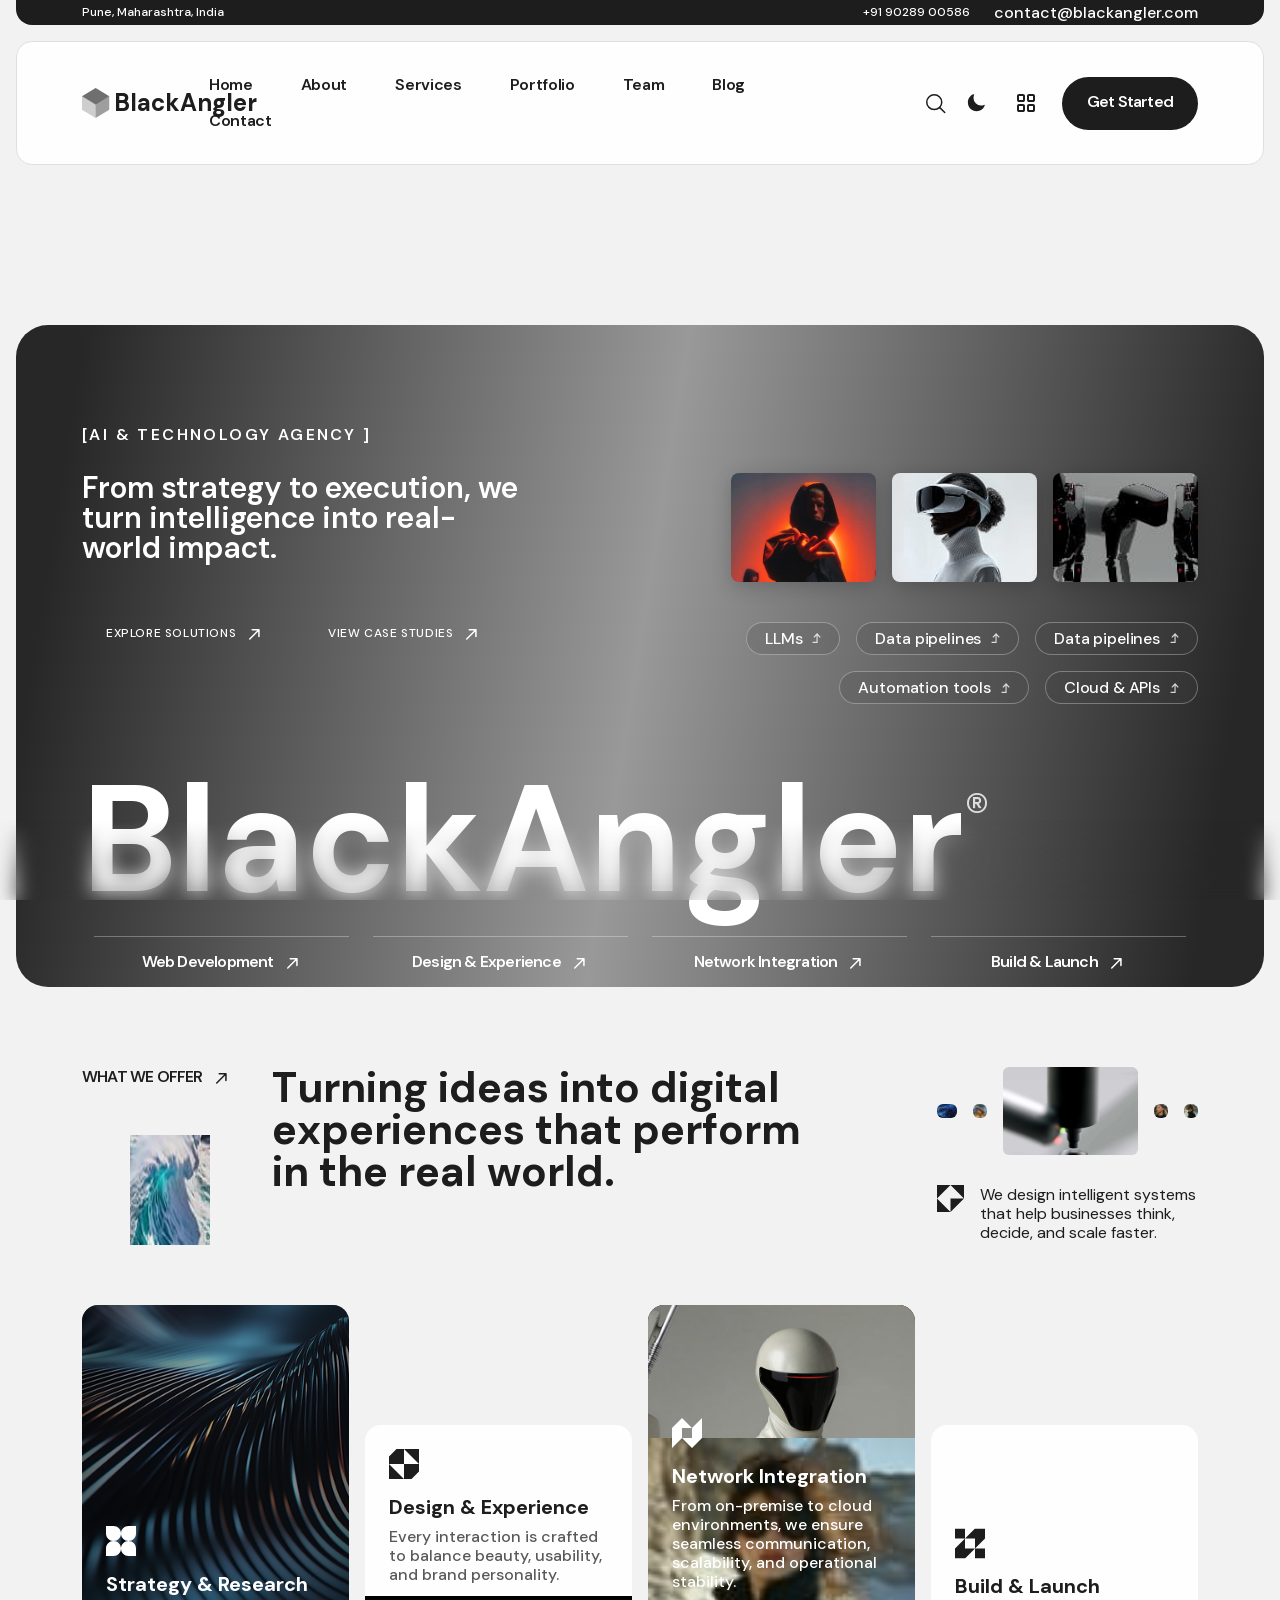
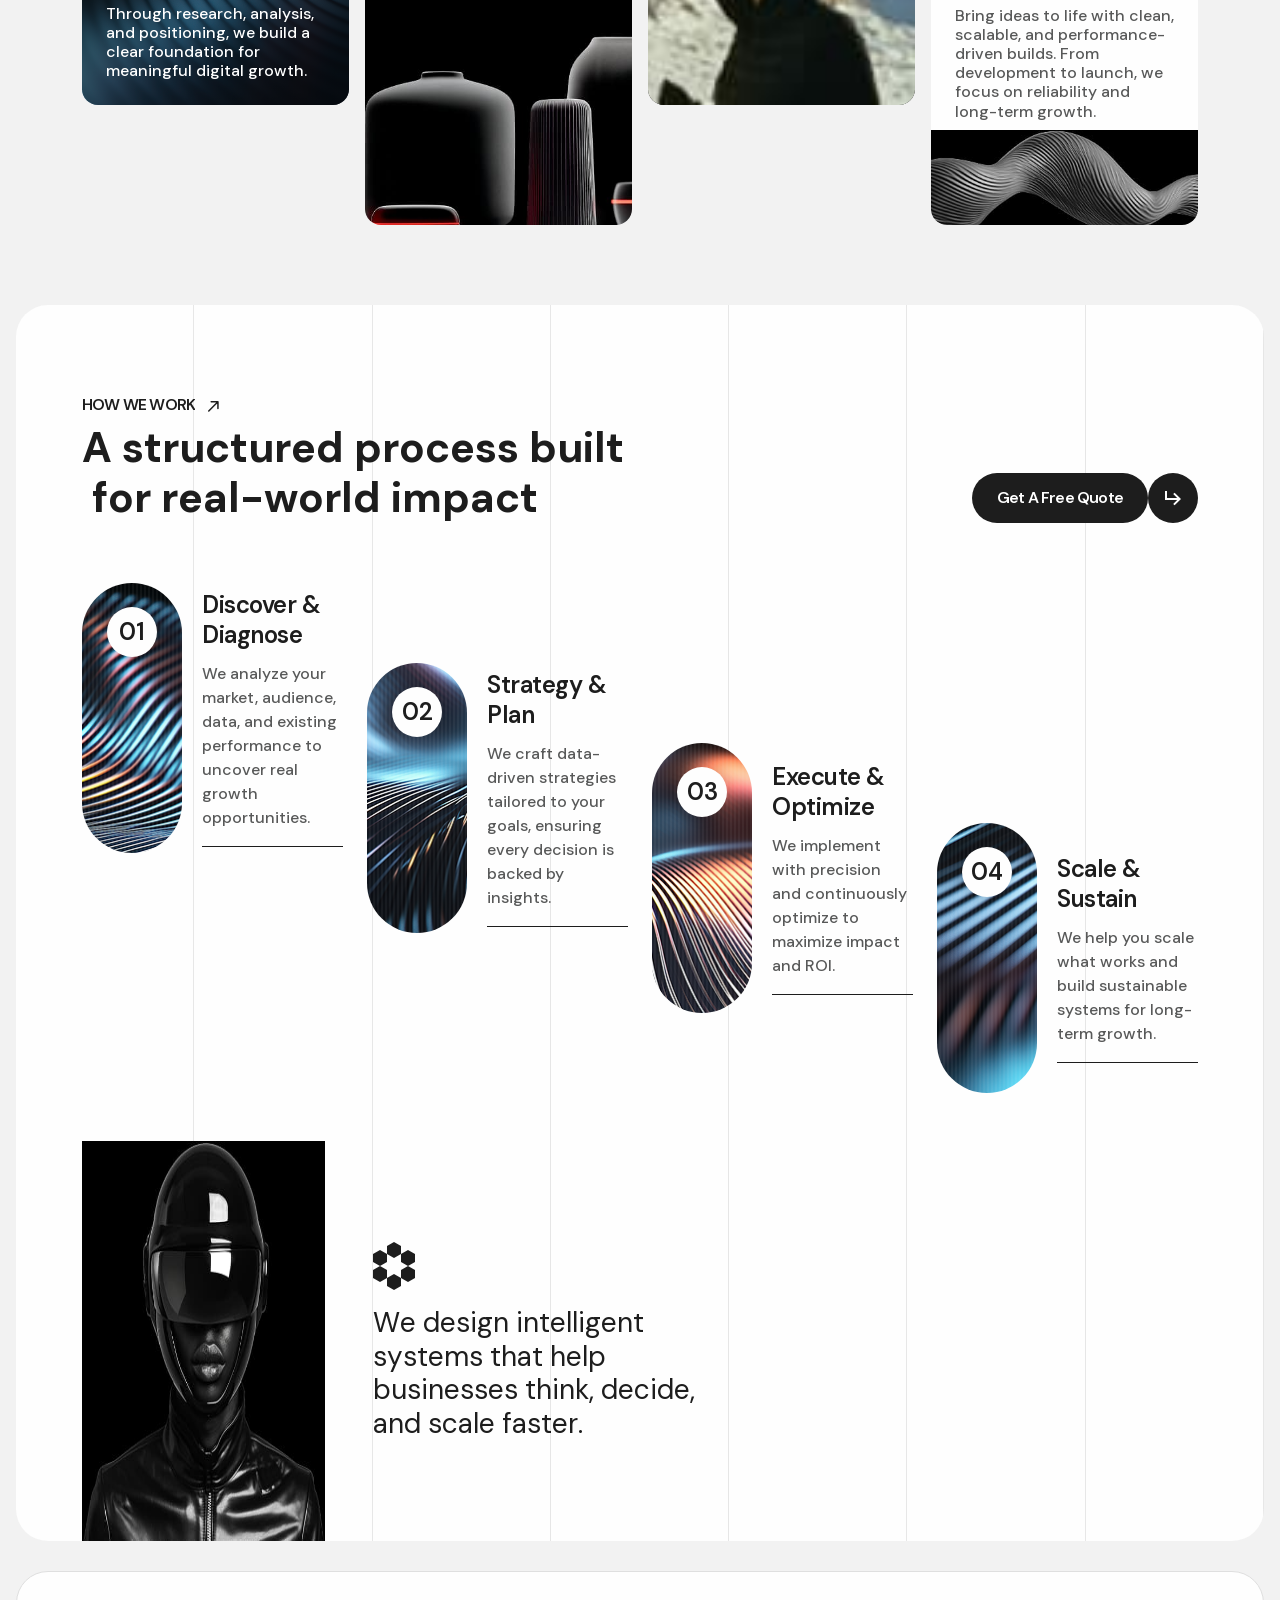
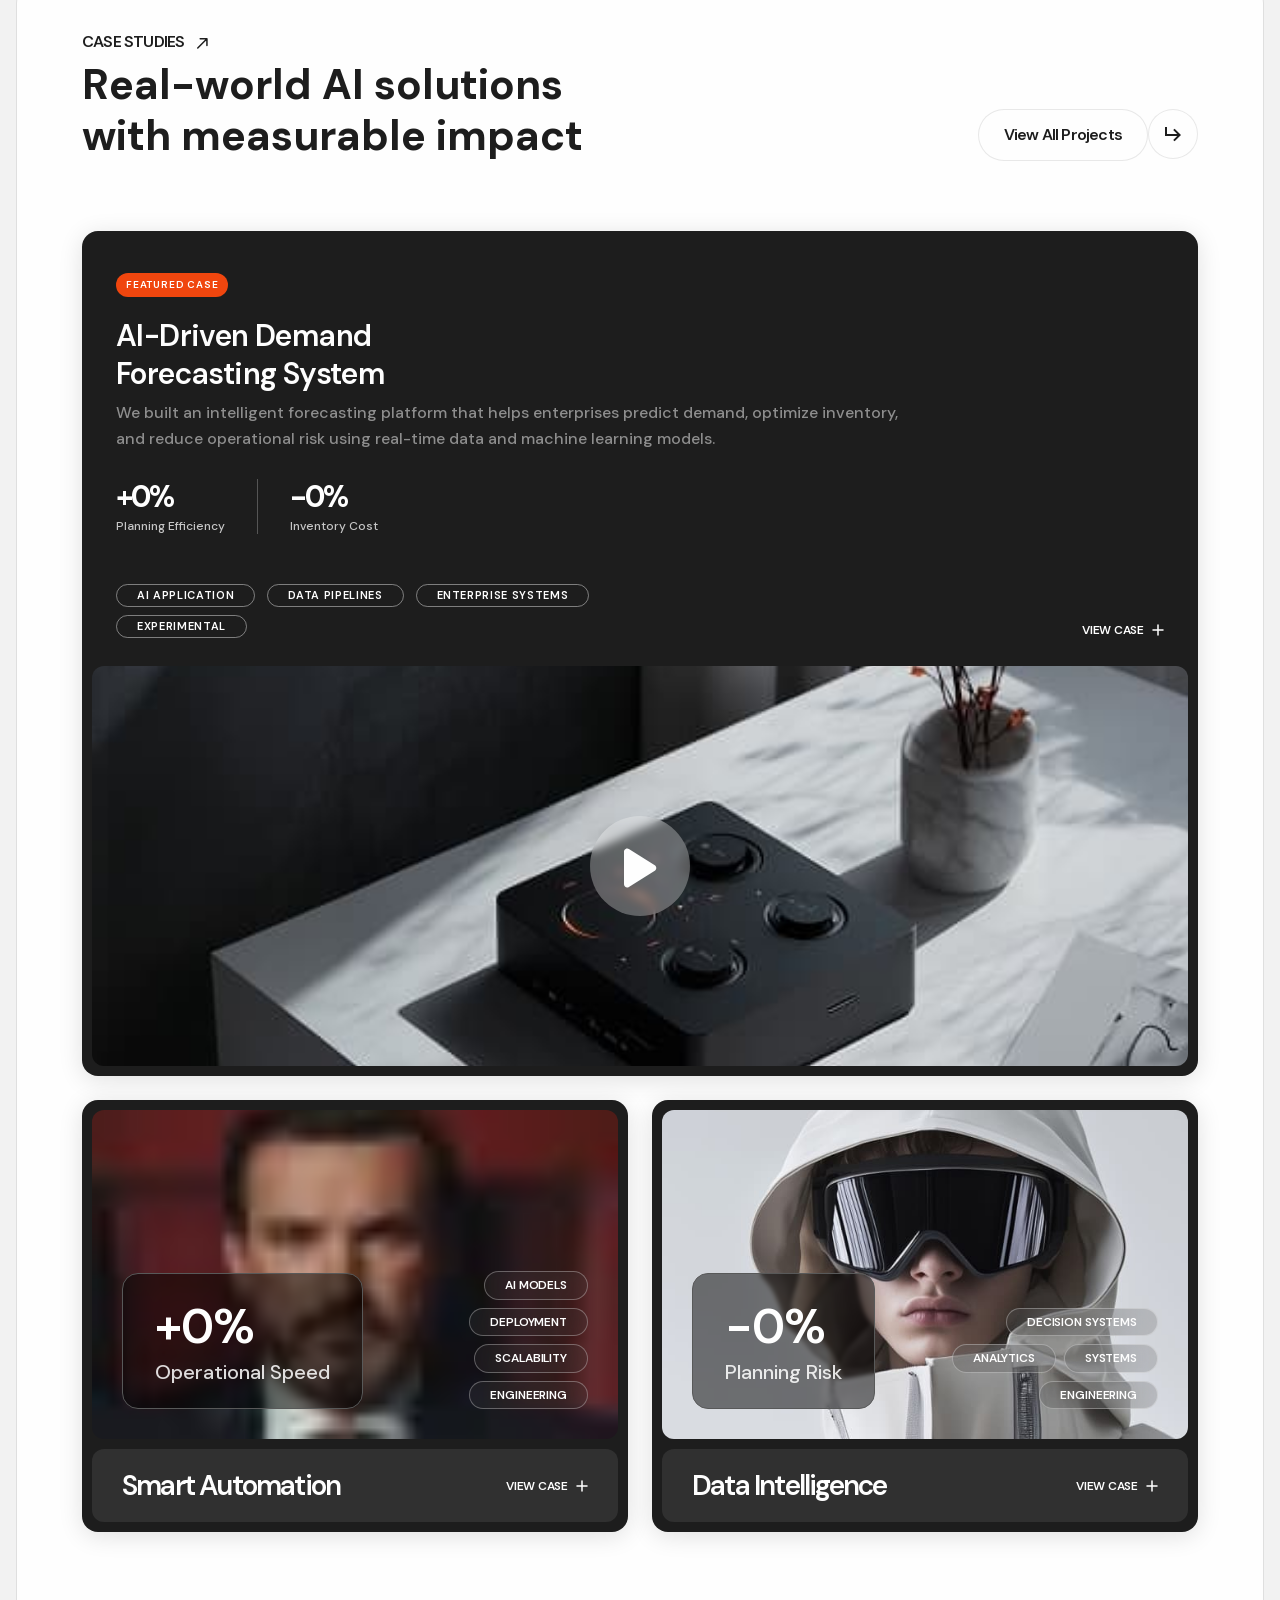
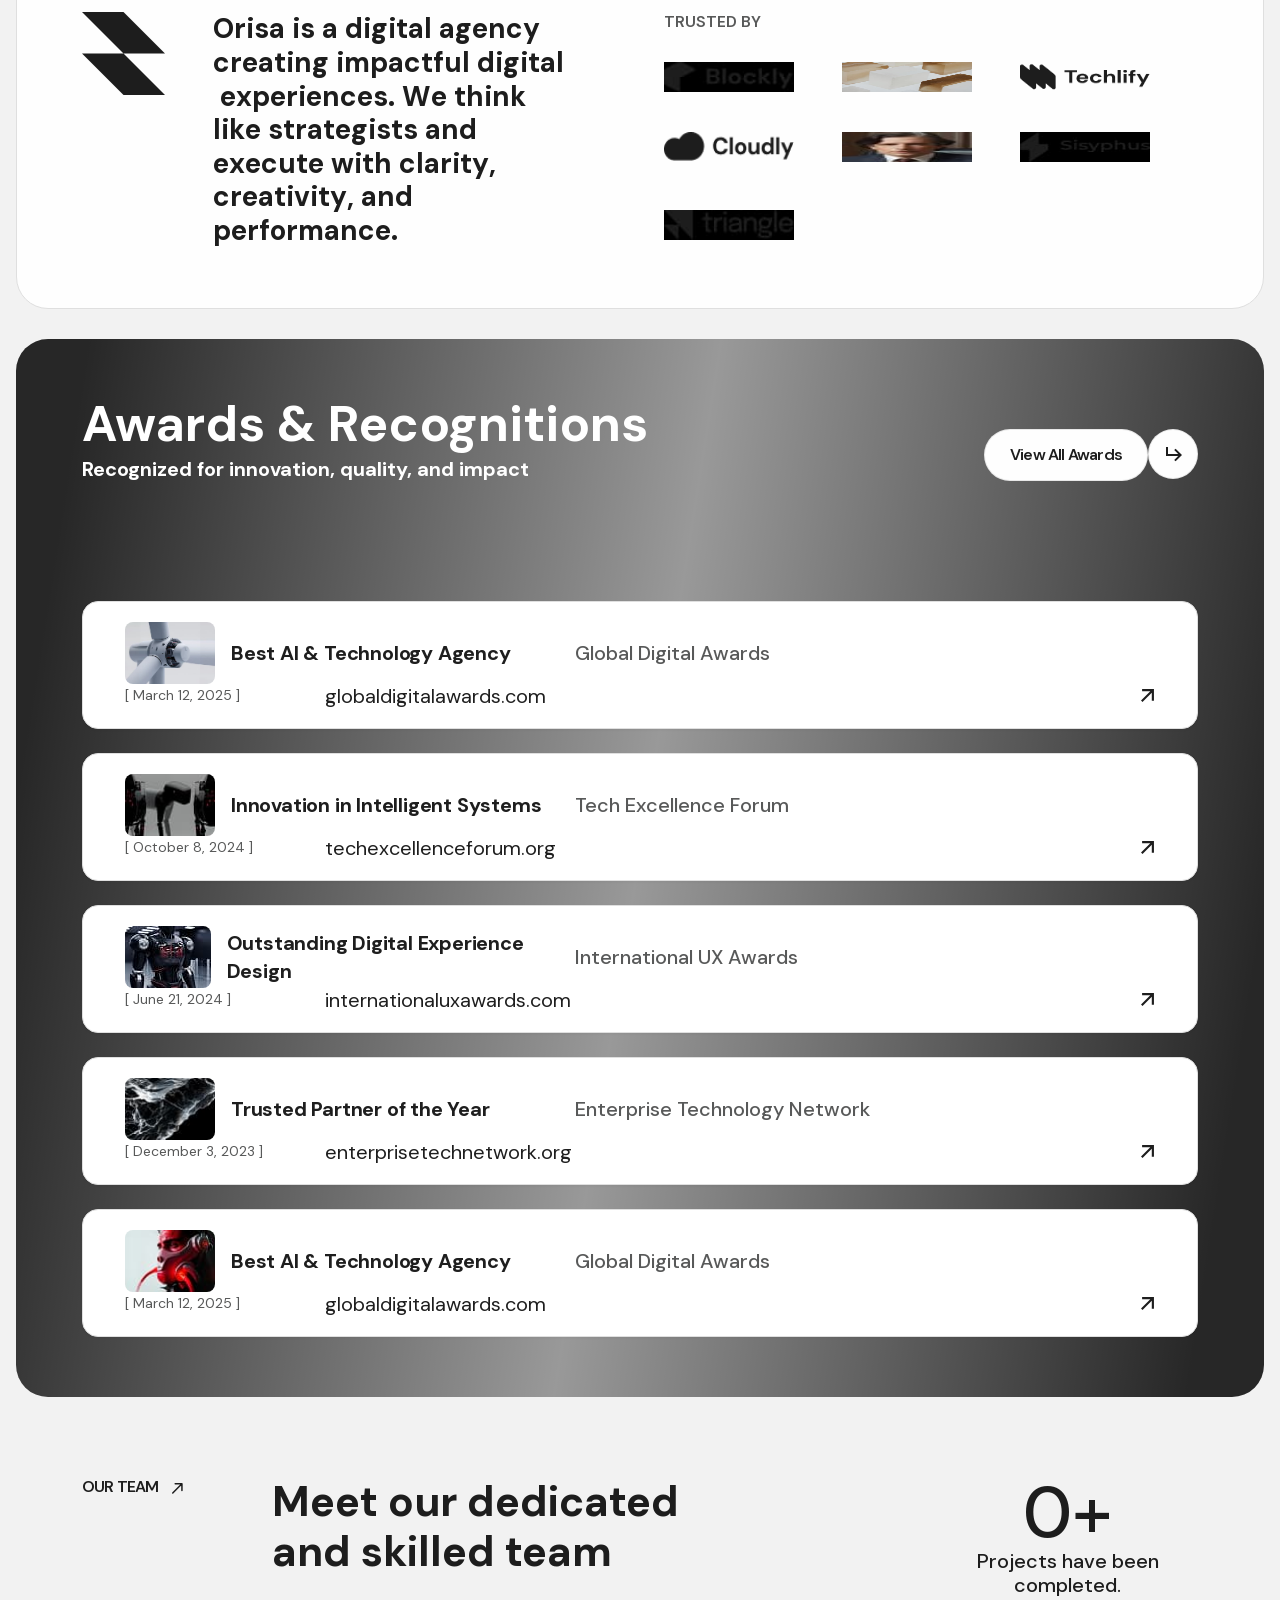
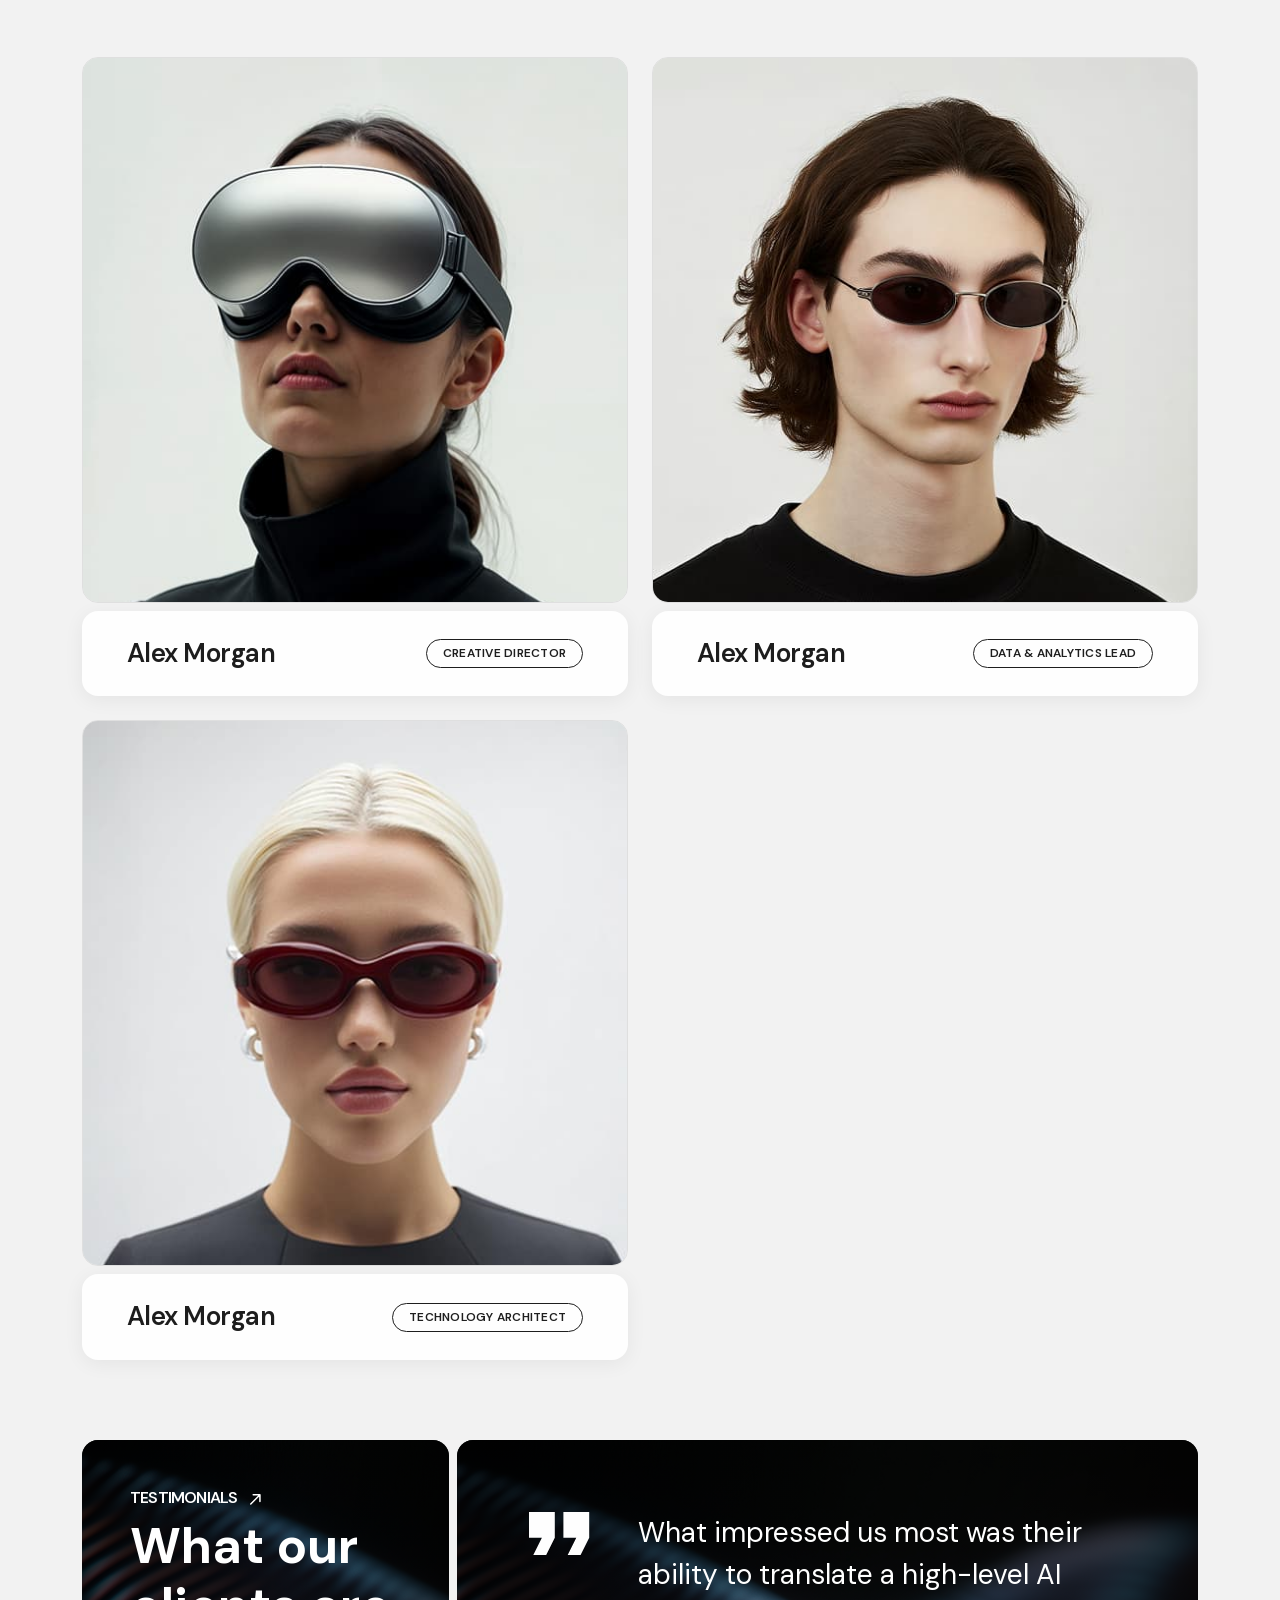
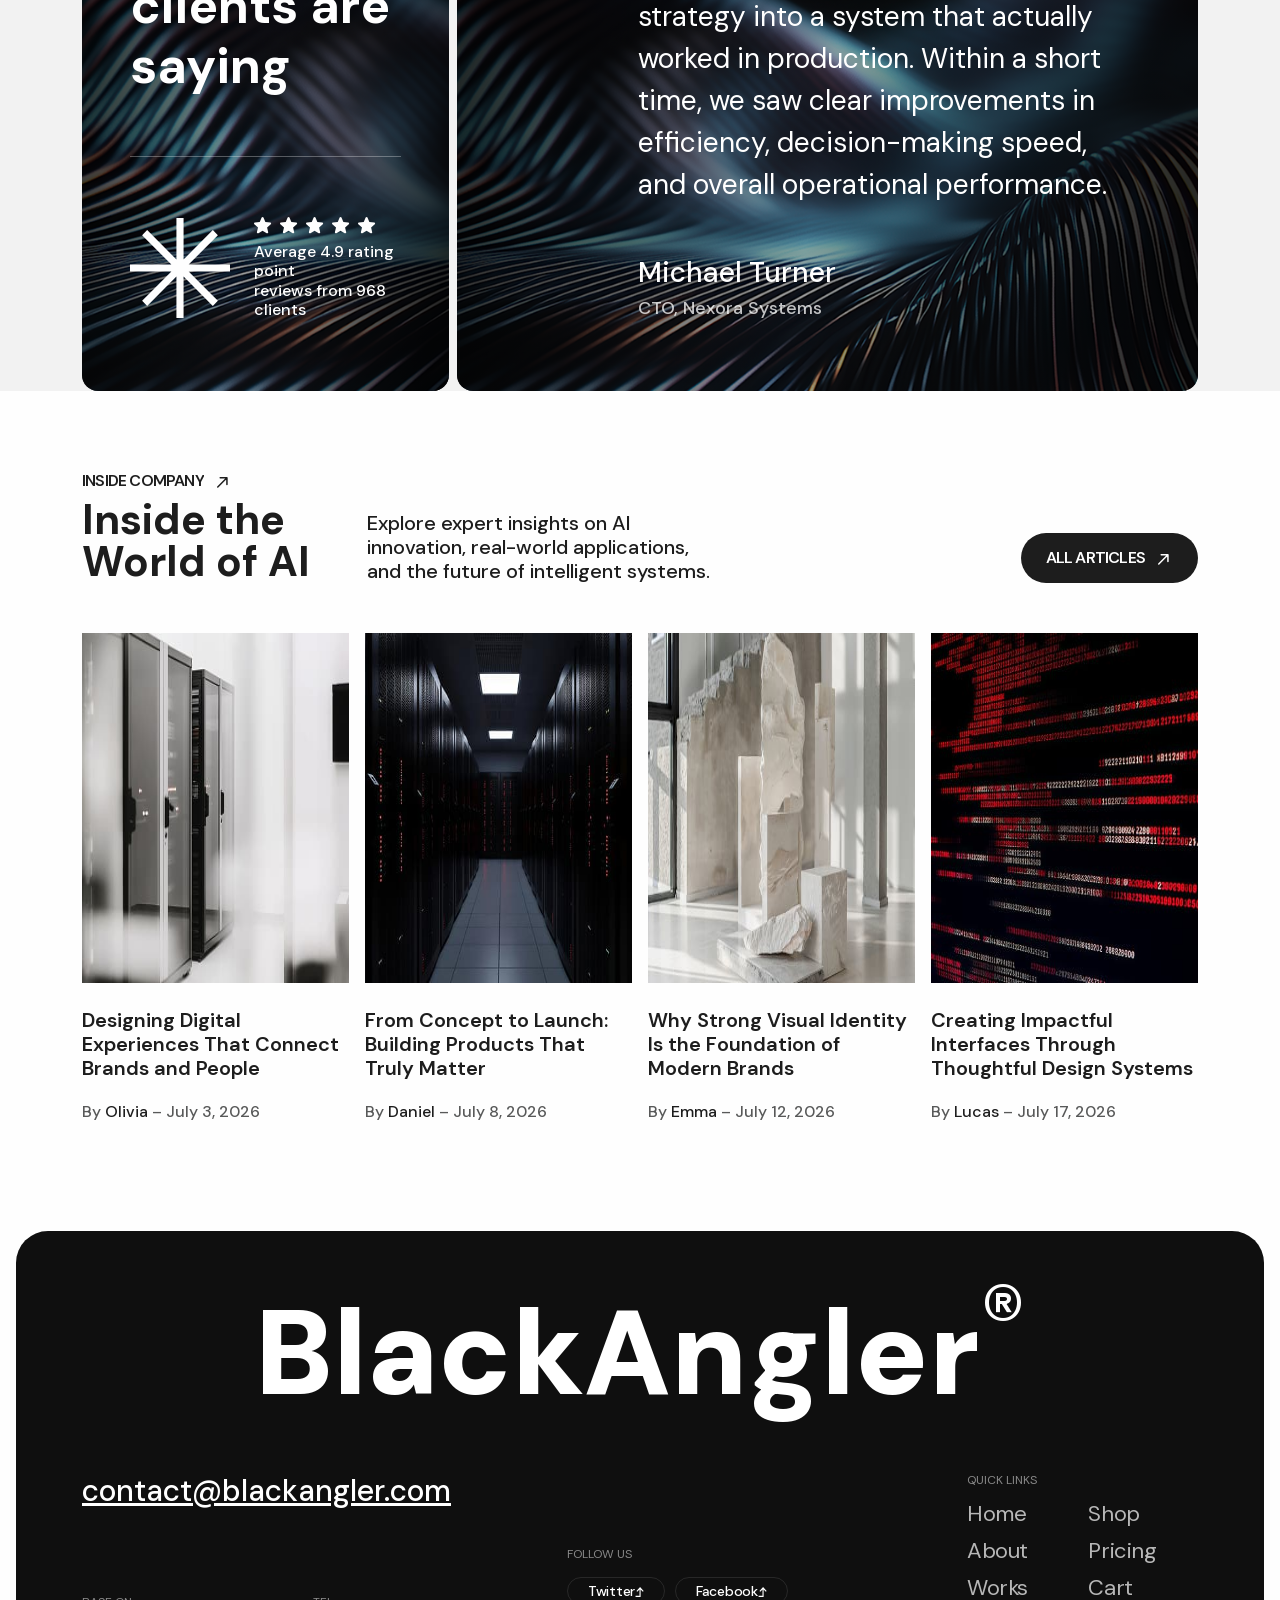
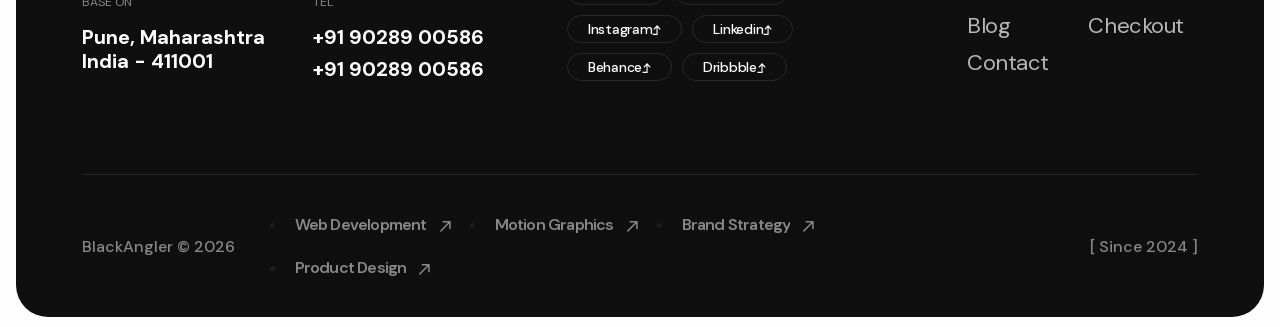
==== BlackAngler_Web/about.html @ a8a7e029 "Initial commit - BlackAngler website" ====
<!DOCTYPE html><!--4ZiZ5V66l8yAzSgPtjZtd--><html lang="en"><head><meta charset="utf-8"><meta name="viewport" content="width=device-width, initial-scale=1"><link rel="preload" as="image" href="images/favicon.svg"><link rel="stylesheet" href="css/d43ab978ac5b76ce.css" data-precedence="next"><link rel="stylesheet" href="css/fb56b359238d907b.css" data-precedence="next"><link rel="stylesheet" href="css/bc8425a85ffcacc8.css" data-precedence="next"><link rel="stylesheet" href="css/9af952aefcd0f111.css" data-precedence="next"><link rel="preload" as="script" fetchpriority="low" href="js/a051d459769d563e.js"><script src="js/fb1b0b9da3f03023.js" async=""></script><script src="js/d76614cc900597f0.js" async=""></script><script src="js/aee6c7720838f8a2.js" async=""></script><script src="js/turbopack-2c243b32e7f1eb95.js" async=""></script><script src="js/ff1a16fafef87110.js" async=""></script><script src="js/d2be314c3ece3fbe.js" async=""></script><script src="js/deb7765ec2150b8d.js" async=""></script><script src="js/cc994c5e95bcce3c.js" async=""></script><script src="js/36732c9f1d593a0d.js" async=""></script><script src="js/93e58aa9aea442e6.js" async=""></script><link rel="preload" href="css/font-awesome-pro.css" as="style"><meta name="next-size-adjust" content=""><title>BlackAngler - Software Development & Business Automation</title><meta name="description" content="BlackAngler - Software Development, AI & Business Automation"><link rel="icon" href="images/favicon.ico" sizes="88x94" type="image/x-icon"><link href="css/font-awesome-pro.css" rel="stylesheet"><script src="js/theme-init.js"></script><script src="js/a6dad97d9634a72d.js" nomodule=""></script></head><body class="dm_sans_aee3dfd5-module__RsCM9q__variable"><div hidden=""><!--$--><!--/$--></div><div class="px-blur-bottom"></div><!--$--><!--$--><!--/$--><div id="top"></div><header class="z-index-5 bg-neutral-50"><div class="topbar container-2200 d-none d-md-block bg-neutral-900 changeless mx-lg-3 mx-2"><div class="container"><div class="row"><div class="col-12"><div class="d-flex justify-content-between align-items-center"><div class="date"><p class="fz-font-label text-white my-0">Pune, Maharashtra, India</p></div><div class="d-flex align-items-center gap-4"><a class="fz-font-label fw-500 text-white" href="#"><span>+91 90289 00586</span></a><a class="fz-font-body text-white fw-500" href="#"><span>contact@blackangler.com</span></a></div></div></div></div></div></div><div class="container-2200"><div class="at-header-area at-header-spacing bg-neutral-0 rounded-4 mx-lg-3 mx-2 mt-3 border-100"><div class="container"><div class="row align-items-center"><div class="col-xxl-3 col-lg-1 col-6"><div class="at-header-logo"><a href="index.html"><img alt="BlackAngler" loading="lazy" width="30" height="30" decoding="async" data-nimg="1" style="color:transparent" src="images/favicon.svg"><h6 class="fw-700 fz-24 mb-0">BlackAngler</h6></a></div></div><div class="col-xxl-6 col-lg-7 mx-auto d-none d-xl-flex justify-content-center"><div class="at-main-menu d-inline-flex justify-content-center"><nav class="at-mobile-menu-active"><ul><li><a href="index.html">Home</a></li><li><a href="about.html">About</a></li><li><a href="services.html">Services</a></li><li><a href="portfolio.html">Portfolio</a></li><li><a href="team.html">Team</a></li><li><a href="blog.html">Blog</a></li><li><a href="contact.html">Contact</a></li></ul></nav></div></div><div class="col-xxl-3 col-lg-4 col-6"><div class="at-header-right gap-3 d-flex justify-content-end align-items-center"><button type="button" class="at-header-search-btn at-search-click" aria-label="Search"><svg width="20" height="20" viewBox="0 0 20 20" fill="none" xmlns="http://www.w3.org/2000/svg"><path d="M18.7508 18.5233L13.5538 13.392M13.5538 13.392C14.9604 12.0032 15.7506 10.1196 15.7506 8.15551C15.7506 6.19144 14.9604 4.30782 13.5538 2.91902C12.1472 1.53022 10.2395 0.75 8.25028 0.75C6.26108 0.75 4.35336 1.53022 2.94678 2.91902C1.54021 4.30782 0.75 6.19144 0.75 8.15551C0.75 10.1196 1.54021 12.0032 2.94678 13.392C4.35336 14.7808 6.26108 15.561 8.25028 15.561C10.2395 15.561 12.1472 14.7808 13.5538 13.392Z" stroke="currentColor" stroke-width="1.5" stroke-linecap="round" stroke-linejoin="round"></path></svg></button><div class="dark-light-mode"><!--$--><label for="switch" class="toggle dark-light-switcher"><input type="checkbox" class="input" id="switch"><div class="icon icon--moon"><svg xmlns="http://www.w3.org/2000/svg" viewBox="0 0 24 24" fill="currentColor" width="20" height="20"><path fill-rule="evenodd" d="M9.528 1.718a.75.75 0 01.162.819A8.97 8.97 0 009 6a9 9 0 009 9 8.97 8.97 0 003.463-.69.75.75 0 01.981.98 10.503 10.503 0 01-9.694 6.46c-5.799 0-10.5-4.701-10.5-10.5 0-4.368 2.667-8.112 6.46-9.694a.75.75 0 01.818.162z" clip-rule="evenodd"></path></svg></div><div class="icon icon--sun"><svg xmlns="http://www.w3.org/2000/svg" viewBox="0 0 24 24" fill="currentColor" width="28" height="28"><path d="M12 2.25a.75.75 0 01.75.75v2.25a.75.75 0 01-1.5 0V3a.75.75 0 01.75-.75zM7.5 12a4.5 4.5 0 119 0 4.5 4.5 0 01-9 0zM18.894 6.166a.75.75 0 00-1.06-1.06l-1.591 1.59a.75.75 0 101.06 1.061l1.591-1.59zM21.75 12a.75.75 0 01-.75.75h-2.25a.75.75 0 010-1.5H21a.75.75 0 01.75.75zM17.834 18.894a.75.75 0 001.06-1.06l-1.59-1.591a.75.75 0 10-1.061 1.06l1.59 1.591zM12 18a.75.75 0 01.75.75V21a.75.75 0 01-1.5 0v-2.25A.75.75 0 0112 18zM7.758 17.303a.75.75 0 00-1.061-1.06l-1.591 1.59a.75.75 0 001.06 1.061l1.591-1.59zM6 12a.75.75 0 01-.75.75H3a.75.75 0 010-1.5h2.25A.75.75 0 016 12zM6.697 7.757a.75.75 0 001.06-1.06l-1.59-1.591a.75.75 0 00-1.061 1.06l1.59 1.591z"></path></svg></div></label><!--/$--></div><button type="button" class="at-menu-bar at-header-sidebar-btn" aria-label="Open menu"><svg xmlns="http://www.w3.org/2000/svg" width="18" height="18" viewBox="0 0 18 18" fill="none"><path d="M1 2C1 1.73478 1.10536 1.48043 1.29289 1.29289C1.48043 1.10536 1.73478 1 2 1H6C6.26522 1 6.51957 1.10536 6.70711 1.29289C6.89464 1.48043 7 1.73478 7 2V6C7 6.26522 6.89464 6.51957 6.70711 6.70711C6.51957 6.89464 6.26522 7 6 7H2C1.73478 7 1.48043 6.89464 1.29289 6.70711C1.10536 6.51957 1 6.26522 1 6V2ZM11 2C11 1.73478 11.1054 1.48043 11.2929 1.29289C11.4804 1.10536 11.7348 1 12 1H16C16.2652 1 16.5196 1.10536 16.7071 1.29289C16.8946 1.48043 17 1.73478 17 2V6C17 6.26522 16.8946 6.51957 16.7071 6.70711C16.5196 6.89464 16.2652 7 16 7H12C11.7348 7 11.4804 6.89464 11.2929 6.70711C11.1054 6.51957 11 6.26522 11 6V2ZM1 12C1 11.7348 1.10536 11.4804 1.29289 11.2929C1.48043 11.1054 1.73478 11 2 11H6C6.26522 11 6.51957 11.1054 6.70711 11.2929C6.89464 11.4804 7 11.7348 7 12V16C7 16.2652 6.89464 16.5196 6.70711 16.7071C6.51957 16.8946 6.26522 17 6 17H2C1.73478 17 1.48043 16.8946 1.29289 16.7071C1.10536 16.5196 1 16.2652 1 16V12ZM11 12C11 11.7348 11.1054 11.4804 11.2929 11.2929C11.4804 11.1054 11.7348 11 12 11H16C16.2652 11 16.5196 11.1054 16.7071 11.2929C16.8946 11.4804 17 11.7348 17 12V16C17 16.2652 16.8946 16.5196 16.7071 16.7071C16.5196 16.8946 16.2652 17 16 17H12C11.7348 17 11.4804 16.8946 11.2929 16.7071C11.1054 16.5196 11 16.2652 11 16V12Z" stroke="currentColor" stroke-width="2" stroke-linecap="round" stroke-linejoin="round"></path></svg></button><a class="at-btn d-none d-md-block" href="pricing.html"><span><span class="text-1 text-capitalize">Get started</span><span class="text-2 text-capitalize">Get started</span></span></a></div></div></div></div></div><button id="header-sticky" type="button" class="hamburger-open-btn hamburger-sticky-menu" aria-label="Menu"><span>MENU</span><span class="icon"><svg xmlns="http://www.w3.org/2000/svg" width="24" height="24" viewBox="0 0 24 24" fill="none"><path d="M4 5C4 4.73478 4.10536 4.48043 4.29289 4.29289C4.48043 4.10536 4.73478 4 5 4H9C9.26522 4 9.51957 4.10536 9.70711 4.29289C9.89464 4.48043 10 4.73478 10 5V9C10 9.26522 9.89464 9.51957 9.70711 9.70711C9.51957 9.89464 9.26522 10 9 10H5C4.73478 10 4.48043 9.89464 4.29289 9.70711C4.10536 9.51957 4 9.26522 4 9V5ZM14 5C14 4.73478 14.1054 4.48043 14.2929 4.29289C14.4804 4.10536 14.7348 4 15 4H19C19.2652 4 19.5196 4.10536 19.7071 4.29289C19.8946 4.48043 20 4.73478 20 5V9C20 9.26522 19.8946 9.51957 19.7071 9.70711C19.5196 9.89464 19.2652 10 19 10H15C14.7348 10 14.4804 9.89464 14.2929 9.70711C14.1054 9.51957 14 9.26522 14 9V5ZM4 15C4 14.7348 4.10536 14.4804 4.29289 14.2929C4.48043 14.1054 4.73478 14 5 14H9C9.26522 14 9.51957 14.1054 9.70711 14.2929C9.89464 14.4804 10 14.7348 10 15V19C10 19.2652 9.89464 19.5196 9.70711 19.7071C9.51957 19.8946 9.26522 20 9 20H5C4.73478 20 4.48043 19.8946 4.29289 19.7071C4.10536 19.5196 4 19.2652 4 19V15ZM14 15C14 14.7348 14.1054 14.4804 14.2929 14.2929C14.4804 14.1054 14.7348 14 15 14H19C19.2652 14 19.5196 14.1054 19.7071 14.2929C19.8946 14.4804 20 14.7348 20 15V19C20 19.2652 19.8946 19.5196 19.7071 19.7071C19.5196 19.8946 19.2652 20 19 20H15C14.7348 20 14.4804 19.8946 14.2929 19.7071C14.1054 19.5196 14 19.2652 14 19V15Z" stroke="currentColor" stroke-width="2" stroke-linecap="round" stroke-linejoin="round"></path></svg></span></button></div></header><div style="display:contents"><div class="at-offcanvas-area"><div class="at-offcanvas"><div class="at-offcanvas-top d-flex align-items-center justify-content-between"><div class="at-offcanvas-logo"><a href="index.html"><img data-width="30" alt="BlackAngler" loading="lazy" width="30" height="30" decoding="async" data-nimg="1" style="color:transparent" src="images/favicon.svg"><h6 class="fw-700 fz-24 mb-0">BlackAngler</h6></a></div><div class="at-offcanvas-close-btn"><button type="button" class="close-btn close-sidebar" aria-label="Close"><svg width="37" height="38" viewBox="0 0 37 38" fill="none" xmlns="http://www.w3.org/2000/svg"><path d="M9.19141 9.80762L27.5762 28.1924" stroke="currentColor" stroke-width="1.5" stroke-linecap="round" stroke-linejoin="round"></path><path d="M9.19141 28.1924L27.5762 9.80761" stroke="currentColor" stroke-width="1.5" stroke-linecap="round" stroke-linejoin="round"></path></svg></button></div></div><div class="at-offcanvas-content d-none d-xl-block"><h3 class="at-offcanvas-title">Howdy!</h3><p class="fz-font-lg">We blend strategy, creativity, and technology to help brands grow, connect, and stand out in an ever-evolving digital world.</p></div><div class="at-offcanvas-menu d-xl-none pb-50"><nav></nav></div><div class="at-offcanvas-gallery d-none d-xl-block"><div class="sec-2-home-5__avatars-row d-flex gap-2"><div class="sec-2-home-5__avatar-sm at-offcanvas-gallery-img"><img alt="" loading="lazy" width="80" height="80" decoding="async" data-nimg="1" class="img-cover" style="color:transparent" srcset="images/image_42.jpg 1x, images/image_2.jpg 2x" src="images/image_2.jpg"></div><div class="sec-2-home-5__avatar-sm at-offcanvas-gallery-img"><img alt="" loading="lazy" width="80" height="80" decoding="async" data-nimg="1" class="img-cover" style="color:transparent" srcset="images/image_43.jpg 1x, images/image.jpg 2x" src="images/image.jpg"></div><div class="sec-2-home-5__avatar-sm at-offcanvas-gallery-img"><img alt="" loading="lazy" width="80" height="80" decoding="async" data-nimg="1" class="img-cover" style="color:transparent" srcset="images/image_41.jpg 1x, images/image_1.jpg 2x" src="images/image_1.jpg"></div><div class="sec-2-home-5__avatar-sm at-offcanvas-gallery-img"><img alt="" loading="lazy" width="80" height="80" decoding="async" data-nimg="1" class="img-cover" style="color:transparent" srcset="images/image_39.jpg 1x, images/image_4.jpg 2x" src="images/image_4.jpg"></div><div class="sec-2-home-5__avatar-sm at-offcanvas-gallery-img"><img alt="" loading="lazy" width="80" height="80" decoding="async" data-nimg="1" class="img-cover" style="color:transparent" srcset="images/image_40.jpg 1x, images/image_3.jpg 2x" src="images/image_3.jpg"></div></div></div><div class="at-offcanvas-contact"><h5 class="at-offcanvas-title sm">Get in touch</h5><ul><li><a class="fz-font-lg" href="tel:+91 90289 00586">+91 90289 00586</a></li><li><a class="fz-font-lg" href="mailto:contact@blackangler.com">contact@blackangler.com</a></li><li><a class="fz-font-lg" href="#">Pune, Maharashtra <br>India - 411001</a></li></ul></div><div class="at-offcanvas-social"><h3 class="at-offcanvas-title sm">Follow Us</h3><ul class="at-offcanvas-social__grid"><li><a href="#" class="at-offcanvas-social__link" aria-label="Twitter"><svg xmlns="http://www.w3.org/2000/svg" width="18" height="18" viewBox="0 0 18 18" fill="none" aria-hidden="true"><path fill-rule="evenodd" clip-rule="evenodd" d="M0 0H5.25L8.98421 5.21053L13.5 0H15.5L9.8895 6.47368L16 15H10.75L7.01579 9.7895L2.5 15H0.5L6.11053 8.52632L0 0ZM11.5204 13.5L2.92043 1.5H4.47957L13.0796 13.5H11.5204Z" fill="currentColor"></path></svg><span>Twitter</span></a></li><li><a href="#" class="at-offcanvas-social__link" aria-label="Facebook"><svg xmlns="http://www.w3.org/2000/svg" width="18" height="18" viewBox="0 0 18 18" fill="none" aria-hidden="true"><path fill-rule="evenodd" clip-rule="evenodd" d="M12.4024 18V11.0344H14.7347L15.0838 8.3265H12.4024V6.59765C12.4024 5.81364 12.62 5.27934 13.7443 5.27934L15.1783 5.27867V2.85676C14.9302 2.82382 14.0791 2.75006 13.0888 2.75006C11.0213 2.75006 9.606 4.01198 9.606 6.32952V8.3265H7.2677V11.0344H9.606V18H1C0.44772 18 0 17.5523 0 17V1C0 0.44772 0.44772 0 1 0H17C17.5523 0 18 0.44772 18 1V17C18 17.5523 17.5523 18 17 18H12.4024Z" fill="currentColor"></path></svg><span>Facebook</span></a></li><li><a href="#" class="at-offcanvas-social__link" aria-label="LinkedIn"><svg xmlns="http://www.w3.org/2000/svg" width="18" height="18" viewBox="0 0 18 18" fill="none" aria-hidden="true"><path fill-rule="evenodd" clip-rule="evenodd" d="M15.3352 15.339H12.6697V11.1622C12.6697 10.1662 12.6495 8.8845 11.2807 8.8845C9.89102 8.8845 9.67872 9.9683 9.67872 11.0887V15.339H7.01322V6.75H9.57372V7.9207H9.60822C9.96602 7.2457 10.836 6.53325 12.1357 6.53325C14.8365 6.53325 15.336 8.3108 15.336 10.6245L15.3352 15.339ZM4.00275 5.57475C3.14475 5.57475 2.4555 4.88025 2.4555 4.026C2.4555 3.1725 3.1455 2.47875 4.00275 2.47875C4.85775 2.47875 5.55075 3.1725 5.55075 4.026C5.55075 4.88025 4.857 5.57475 4.00275 5.57475ZM5.33925 15.339H2.66625V6.75H5.33925V15.339ZM16.6687 0H1.32825C0.594 0 0 0.5805 0 1.29675V16.7033C0 17.4202 0.594 18 1.32825 18H16.6665C17.4 18 18 17.4202 18 16.7033V1.29675C18 0.5805 17.4 0 16.6665 0H16.6687Z" fill="currentColor"></path></svg><span>Linkedin</span></a></li><li><a href="#" class="at-offcanvas-social__link" aria-label="Instagram"><svg xmlns="http://www.w3.org/2000/svg" width="18" height="18" viewBox="0 0 18 18" fill="none" aria-hidden="true"><path fill-rule="evenodd" clip-rule="evenodd" d="M9.92475 0C10.9376 0.00167406 11.4509 0.00703828 11.8945 0.0202418L12.0692 0.025948C12.2709 0.0331213 12.47 0.0421215 12.7101 0.0533719C13.6678 0.0976265 14.3211 0.249129 14.8949 0.471887C15.4881 0.700648 15.9892 1.00966 16.4894 1.50993C16.9889 2.0102 17.298 2.51271 17.5275 3.10448C17.7494 3.67751 17.901 4.33153 17.946 5.28931C17.9567 5.52933 17.9653 5.72841 17.9725 5.93024L17.9781 6.10492C17.9913 6.5484 17.9973 7.06177 17.9992 8.07471L17.9999 8.74577C18 8.82777 18 8.91237 18 8.99967L17.9999 9.25357L17.9994 9.92472C17.9977 10.9376 17.9923 11.451 17.9791 11.8944L17.9734 12.0691C17.9662 12.271 17.9572 12.4701 17.946 12.7101C17.9017 13.6679 17.7494 14.3211 17.5275 14.8949C17.2987 15.4882 16.9889 15.9892 16.4894 16.4895C15.9892 16.989 15.4859 17.298 14.8949 17.5275C14.3211 17.7495 13.6678 17.901 12.7101 17.946C12.47 17.9567 12.2709 17.9654 12.0692 17.9725L11.8945 17.9781C11.4509 17.9914 10.9376 17.9973 9.92475 17.9993L9.25359 18C9.1716 18 9.087 18 8.99969 18H8.7458L8.07464 17.9994C7.06175 17.9977 6.54839 17.9924 6.1049 17.9791L5.93022 17.9734C5.72839 17.9662 5.5293 17.9572 5.2893 17.946C4.33151 17.9018 3.67899 17.7495 3.10448 17.5275C2.51195 17.2988 2.01018 16.989 1.50992 16.4895C1.00965 15.9892 0.701394 15.4859 0.471886 14.8949C0.249129 14.3211 0.0983735 13.6679 0.053372 12.7101C0.0426796 12.4701 0.0339582 12.271 0.026893 12.0691L0.0212318 11.8944C0.00806435 11.451 0.00206123 10.9376 0.000117163 9.92472L0 8.07471C0.00167406 7.06177 0.00702925 6.5484 0.0202327 6.10492L0.0259479 5.93024C0.0331212 5.72841 0.0421216 5.52933 0.053372 5.28931C0.0976175 4.33078 0.249129 3.67825 0.471886 3.10448C0.700638 2.51196 1.00965 2.0102 1.50992 1.50993C2.01018 1.00966 2.51271 0.701396 3.10448 0.471887C3.67825 0.249129 4.33077 0.0983735 5.2893 0.0533719C5.5293 0.0426885 5.72839 0.0339673 5.93022 0.026902L6.1049 0.0212407C6.54839 0.00806417 7.06175 0.00206102 8.07464 0.000116949L9.92475 0ZM8.99969 4.49953C6.51298 4.49953 4.49952 6.51518 4.49952 8.99967C4.49952 11.4864 6.51517 13.4998 8.99969 13.4998C11.4864 13.4998 13.4998 11.4842 13.4998 8.99967C13.4998 6.513 11.4841 4.49953 8.99969 4.49953ZM8.99969 6.2996C10.491 6.2996 11.6998 7.50805 11.6998 8.99967C11.6998 10.4909 10.4913 11.6998 8.99969 11.6998C7.50843 11.6998 6.29958 10.4914 6.29958 8.99967C6.29958 7.50841 7.50798 6.2996 8.99969 6.2996ZM13.7249 3.14949C13.1045 3.14949 12.5998 3.65342 12.5998 4.27376C12.5998 4.89411 13.1037 5.39882 13.7249 5.39882C14.3452 5.39882 14.8499 4.89489 14.8499 4.27376C14.8499 3.65342 14.3443 3.14871 13.7249 3.14949Z" fill="currentColor"></path></svg><span>Instagram</span></a></li><li><a href="#" class="at-offcanvas-social__link" aria-label="Youtube"><svg xmlns="http://www.w3.org/2000/svg" width="18" height="13" viewBox="0 0 18 13" fill="none" aria-hidden="true"><path fill-rule="evenodd" clip-rule="evenodd" d="M16.0322 0.388283C16.8071 0.602295 17.4162 1.23059 17.6237 2.03009C17.9985 3.47775 18 6.49997 18 6.49997C18 6.49997 18 9.52214 17.6237 10.9698C17.4162 11.7694 16.8071 12.3977 16.0322 12.6116C14.6291 13 8.99997 13 8.99997 13C8.99997 13 3.37092 13 1.96772 12.6116C1.1928 12.3977 0.583804 11.7694 0.376354 10.9698C-3.83173e-08 9.52214 0 6.49997 0 6.49997C0 6.49997 -3.83173e-08 3.47775 0.376354 2.03009C0.583804 1.23059 1.1928 0.602295 1.96772 0.388283C3.37092 1.18595e-07 8.99997 0 8.99997 0C8.99997 0 14.6291 1.18595e-07 16.0322 0.388283ZM11.8751 6.50027L7.19879 9.2855V3.71499L11.8751 6.50027Z" fill="currentColor"></path></svg><span>Youtube</span></a></li></ul></div></div></div><div class="body-overlay sidebar-overlay" aria-hidden="true"></div><div class="at-offcanvas-2-area"><div class="offcanvas-bg"></div><div class="at-offcanvas-2-wrapper offcanvas-menu sidebar-left"><div class="at-offcanvas-2-left"><div class="at-header-logo d-flex justify-content-between align-items-center mb-50"><a href="index.html"><img data-width="30" alt="BlackAngler" loading="lazy" width="30" height="30" decoding="async" data-nimg="1" class="dark-mode-invert" style="color:transparent" src="images/favicon.svg"><h6 class="fw-700 fz-24 mb-0">BlackAngler</h6></a><span class="hamburger-close-btn close-sidebar" role="button" tabindex="0" aria-label="Close"><svg width="37" height="38" viewBox="0 0 37 38" fill="none" xmlns="http://www.w3.org/2000/svg"><path d="M9.19141 9.80762L27.5762 28.1924" stroke="currentColor" stroke-width="1.5" stroke-linecap="round" stroke-linejoin="round"></path><path d="M9.19141 28.1924L27.5762 9.80761" stroke="currentColor" stroke-width="1.5" stroke-linecap="round" stroke-linejoin="round"></path></svg></span></div><div class="at-offcanvas-menu counter-row"><nav></nav></div><div class="at-offcanvas-social"><ul class="at-offcanvas-social__grid"><li><a href="#" class="at-offcanvas-social__link" aria-label="Twitter"><svg xmlns="http://www.w3.org/2000/svg" width="18" height="18" viewBox="0 0 18 18" fill="none" aria-hidden="true"><path fill-rule="evenodd" clip-rule="evenodd" d="M0 0H5.25L8.98421 5.21053L13.5 0H15.5L9.8895 6.47368L16 15H10.75L7.01579 9.7895L2.5 15H0.5L6.11053 8.52632L0 0ZM11.5204 13.5L2.92043 1.5H4.47957L13.0796 13.5H11.5204Z" fill="currentColor"></path></svg><span>Twitter</span></a></li><li><a href="#" class="at-offcanvas-social__link" aria-label="Facebook"><svg xmlns="http://www.w3.org/2000/svg" width="18" height="18" viewBox="0 0 18 18" fill="none" aria-hidden="true"><path fill-rule="evenodd" clip-rule="evenodd" d="M12.4024 18V11.0344H14.7347L15.0838 8.3265H12.4024V6.59765C12.4024 5.81364 12.62 5.27934 13.7443 5.27934L15.1783 5.27867V2.85676C14.9302 2.82382 14.0791 2.75006 13.0888 2.75006C11.0213 2.75006 9.606 4.01198 9.606 6.32952V8.3265H7.2677V11.0344H9.606V18H1C0.44772 18 0 17.5523 0 17V1C0 0.44772 0.44772 0 1 0H17C17.5523 0 18 0.44772 18 1V17C18 17.5523 17.5523 18 17 18H12.4024Z" fill="currentColor"></path></svg><span>Facebook</span></a></li><li><a href="#" class="at-offcanvas-social__link" aria-label="LinkedIn"><svg xmlns="http://www.w3.org/2000/svg" width="18" height="18" viewBox="0 0 18 18" fill="none" aria-hidden="true"><path fill-rule="evenodd" clip-rule="evenodd" d="M15.3352 15.339H12.6697V11.1622C12.6697 10.1662 12.6495 8.8845 11.2807 8.8845C9.89102 8.8845 9.67872 9.9683 9.67872 11.0887V15.339H7.01322V6.75H9.57372V7.9207H9.60822C9.96602 7.2457 10.836 6.53325 12.1357 6.53325C14.8365 6.53325 15.336 8.3108 15.336 10.6245L15.3352 15.339ZM4.00275 5.57475C3.14475 5.57475 2.4555 4.88025 2.4555 4.026C2.4555 3.1725 3.1455 2.47875 4.00275 2.47875C4.85775 2.47875 5.55075 3.1725 5.55075 4.026C5.55075 4.88025 4.857 5.57475 4.00275 5.57475ZM5.33925 15.339H2.66625V6.75H5.33925V15.339ZM16.6687 0H1.32825C0.594 0 0 0.5805 0 1.29675V16.7033C0 17.4202 0.594 18 1.32825 18H16.6665C17.4 18 18 17.4202 18 16.7033V1.29675C18 0.5805 17.4 0 16.6665 0H16.6687Z" fill="currentColor"></path></svg><span>Linkedin</span></a></li><li><a href="#" class="at-offcanvas-social__link" aria-label="Instagram"><svg xmlns="http://www.w3.org/2000/svg" width="18" height="18" viewBox="0 0 18 18" fill="none" aria-hidden="true"><path fill-rule="evenodd" clip-rule="evenodd" d="M9.92475 0C10.9376 0.00167406 11.4509 0.00703828 11.8945 0.0202418L12.0692 0.025948C12.2709 0.0331213 12.47 0.0421215 12.7101 0.0533719C13.6678 0.0976265 14.3211 0.249129 14.8949 0.471887C15.4881 0.700648 15.9892 1.00966 16.4894 1.50993C16.9889 2.0102 17.298 2.51271 17.5275 3.10448C17.7494 3.67751 17.901 4.33153 17.946 5.28931C17.9567 5.52933 17.9653 5.72841 17.9725 5.93024L17.9781 6.10492C17.9913 6.5484 17.9973 7.06177 17.9992 8.07471L17.9999 8.74577C18 8.82777 18 8.91237 18 8.99967L17.9999 9.25357L17.9994 9.92472C17.9977 10.9376 17.9923 11.451 17.9791 11.8944L17.9734 12.0691C17.9662 12.271 17.9572 12.4701 17.946 12.7101C17.9017 13.6679 17.7494 14.3211 17.5275 14.8949C17.2987 15.4882 16.9889 15.9892 16.4894 16.4895C15.9892 16.989 15.4859 17.298 14.8949 17.5275C14.3211 17.7495 13.6678 17.901 12.7101 17.946C12.47 17.9567 12.2709 17.9654 12.0692 17.9725L11.8945 17.9781C11.4509 17.9914 10.9376 17.9973 9.92475 17.9993L9.25359 18C9.1716 18 9.087 18 8.99969 18H8.7458L8.07464 17.9994C7.06175 17.9977 6.54839 17.9924 6.1049 17.9791L5.93022 17.9734C5.72839 17.9662 5.5293 17.9572 5.2893 17.946C4.33151 17.9018 3.67899 17.7495 3.10448 17.5275C2.51195 17.2988 2.01018 16.989 1.50992 16.4895C1.00965 15.9892 0.701394 15.4859 0.471886 14.8949C0.249129 14.3211 0.0983735 13.6679 0.053372 12.7101C0.0426796 12.4701 0.0339582 12.271 0.026893 12.0691L0.0212318 11.8944C0.00806435 11.451 0.00206123 10.9376 0.000117163 9.92472L0 8.07471C0.00167406 7.06177 0.00702925 6.5484 0.0202327 6.10492L0.0259479 5.93024C0.0331212 5.72841 0.0421216 5.52933 0.053372 5.28931C0.0976175 4.33078 0.249129 3.67825 0.471886 3.10448C0.700638 2.51196 1.00965 2.0102 1.50992 1.50993C2.01018 1.00966 2.51271 0.701396 3.10448 0.471887C3.67825 0.249129 4.33077 0.0983735 5.2893 0.0533719C5.5293 0.0426885 5.72839 0.0339673 5.93022 0.026902L6.1049 0.0212407C6.54839 0.00806417 7.06175 0.00206102 8.07464 0.000116949L9.92475 0ZM8.99969 4.49953C6.51298 4.49953 4.49952 6.51518 4.49952 8.99967C4.49952 11.4864 6.51517 13.4998 8.99969 13.4998C11.4864 13.4998 13.4998 11.4842 13.4998 8.99967C13.4998 6.513 11.4841 4.49953 8.99969 4.49953ZM8.99969 6.2996C10.491 6.2996 11.6998 7.50805 11.6998 8.99967C11.6998 10.4909 10.4913 11.6998 8.99969 11.6998C7.50843 11.6998 6.29958 10.4914 6.29958 8.99967C6.29958 7.50841 7.50798 6.2996 8.99969 6.2996ZM13.7249 3.14949C13.1045 3.14949 12.5998 3.65342 12.5998 4.27376C12.5998 4.89411 13.1037 5.39882 13.7249 5.39882C14.3452 5.39882 14.8499 4.89489 14.8499 4.27376C14.8499 3.65342 14.3443 3.14871 13.7249 3.14949Z" fill="currentColor"></path></svg><span>Instagram</span></a></li><li><a href="#" class="at-offcanvas-social__link" aria-label="Youtube"><svg xmlns="http://www.w3.org/2000/svg" width="18" height="13" viewBox="0 0 18 13" fill="none" aria-hidden="true"><path fill-rule="evenodd" clip-rule="evenodd" d="M16.0322 0.388283C16.8071 0.602295 17.4162 1.23059 17.6237 2.03009C17.9985 3.47775 18 6.49997 18 6.49997C18 6.49997 18 9.52214 17.6237 10.9698C17.4162 11.7694 16.8071 12.3977 16.0322 12.6116C14.6291 13 8.99997 13 8.99997 13C8.99997 13 3.37092 13 1.96772 12.6116C1.1928 12.3977 0.583804 11.7694 0.376354 10.9698C-3.83173e-08 9.52214 0 6.49997 0 6.49997C0 6.49997 -3.83173e-08 3.47775 0.376354 2.03009C0.583804 1.23059 1.1928 0.602295 1.96772 0.388283C3.37092 1.18595e-07 8.99997 0 8.99997 0C8.99997 0 14.6291 1.18595e-07 16.0322 0.388283ZM11.8751 6.50027L7.19879 9.2855V3.71499L11.8751 6.50027Z" fill="currentColor"></path></svg><span>Youtube</span></a></li></ul></div><span class="hamburger-close-btn hamburger-mobile-close-btn close-sidebar d-md-none" role="button" tabindex="0" aria-label="Close">CLOSE</span></div></div></div></div><div class="at-search-body-overlay " role="button" tabindex="0" aria-label="Close search"></div><div class="at-search-form-toggle "><div class="container"><div class="row mb-60"><div class="col-lg-12"><div class="at-search-top d-flex justify-content-between align-items-center"><div class="at-header-logo at-search-logo"><a href="index.html"><img data-width="30" src="images/favicon.svg" alt="BlackAngler"><h6 class="fw-700 fz-24 mb-0">BlackAngler</h6></a></div><button type="button" class="at-search-close" aria-label="Close search"><i class="fa-light fa-xmark"></i></button></div></div></div><div class="row justify-content-center"><div class="col-lg-12"><div class="at-search-form"><form action="#"><div class="at-search-form-input"><input type="text" placeholder="Find what you need…" required=""><span class="at-search-focus-border"></span><button class="at-search-form-btn at-btn" type="submit"><span><span class="text-1">Search</span><span class="text-2">Search</span></span><i class="icon-arrow-right"><svg xmlns="http://www.w3.org/2000/svg" width="14" height="12" viewBox="0 0 14 12" fill="none"><path d="M8.33333 1L13 5.66667M13 5.66667L8.33333 10.3333M13 5.66667H1" stroke="currentColor" stroke-width="2" stroke-linecap="round" stroke-linejoin="round"></path></svg><svg xmlns="http://www.w3.org/2000/svg" width="14" height="12" viewBox="0 0 14 12" fill="none"><path d="M8.33333 1L13 5.66667M13 5.66667L8.33333 10.3333M13 5.66667H1" stroke="currentColor" stroke-width="2" stroke-linecap="round" stroke-linejoin="round"></path></svg></i></button></div></form></div></div><div class="col-12"><div class="at-categories"><h3 class="at-categories-title">Popular searches</h3><ul class="at-categories-list"><li><a class="at-categories-item" href="#">UI / UX Design</a></li><li><a class="at-categories-item" href="#">Photography</a></li><li><a class="at-categories-item" href="#">Digital Marketing</a></li><li><a class="at-categories-item" href="#">Creative</a></li><li><a class="at-categories-item" href="#">Innovative</a></li><li><a class="at-categories-item" href="#">Visionary</a></li><li><a class="at-categories-item" href="#">Disruptive</a></li><li><a class="at-categories-item" href="#">Adaptive</a></li><li><a class="at-categories-item" href="#">Reliable</a></li><li><a class="at-categories-item" href="#">Scalable</a></li><li><a class="at-categories-item" href="#">Impactful</a></li><li><a class="at-categories-item" href="#">Dynamic</a></li></ul></div></div></div></div></div><div id="smooth-wrapper"><div id="smooth-content" class="z-index-3"><main class="bg-neutral-0"><div class="bg-neutral-50"><div class="container-2200 sec-1-home-4-wrap p-relative z-0 pt-85"><div class="sec-1-home-4 bg-linear-opacity p-relative bg-cover mt-20 rounded-5 mx-lg-3 mx-2" data-background="images/"><div class="container p-relative z-index-1"><div class="row align-items-start"><div class="col-12"><span class="sec-1-home-4__tagline d-inline-block mb-30">[AI & TECHNOLOGY AGENCY ]</span></div><div class="col-xxl-5 col-lg-5 mb-5 mb-lg-0 pe-xxl-5"><h4 class="sec-1-home-4__headline fw-600 text-white mb-4 mb-md-5 lh-1">From strategy to execution, we turn intelligence into real-world impact.</h4><div class="sec-1-home-4__btns d-flex flex-wrap gap-3"><a class="at-btn text-white rounded-0" href="services.html"><span><span class="text-1">EXPLORE SOLUTIONS</span><span class="text-2">EXPLORE SOLUTIONS</span></span><i><svg width="11" height="11" viewBox="0 0 11 11" fill="none" xmlns="http://www.w3.org/2000/svg"><path d="M0.21967 9.40717C-0.0732232 9.70006 -0.0732232 10.1749 0.21967 10.4678C0.512563 10.7607 0.987437 10.7607 1.28033 10.4678L0.21967 9.40717ZM10.6875 0.75C10.6875 0.335786 10.3517 2.97145e-09 9.9375 1.50485e-07L3.1875 -2.70983e-07C2.77329 -2.70983e-07 2.4375 0.335786 2.4375 0.75C2.4375 1.16421 2.77329 1.5 3.1875 1.5H9.1875V7.5C9.1875 7.91421 9.52329 8.25 9.9375 8.25C10.3517 8.25 10.6875 7.91421 10.6875 7.5L10.6875 0.75ZM0.75 9.9375L1.28033 10.4678L10.4678 1.28033L9.9375 0.75L9.40717 0.21967L0.21967 9.40717L0.75 9.9375Z" fill="currentColor"></path></svg><svg width="11" height="11" viewBox="0 0 11 11" fill="none" xmlns="http://www.w3.org/2000/svg"><path d="M0.21967 9.40717C-0.0732232 9.70006 -0.0732232 10.1749 0.21967 10.4678C0.512563 10.7607 0.987437 10.7607 1.28033 10.4678L0.21967 9.40717ZM10.6875 0.75C10.6875 0.335786 10.3517 2.97145e-09 9.9375 1.50485e-07L3.1875 -2.70983e-07C2.77329 -2.70983e-07 2.4375 0.335786 2.4375 0.75C2.4375 1.16421 2.77329 1.5 3.1875 1.5H9.1875V7.5C9.1875 7.91421 9.52329 8.25 9.9375 8.25C10.3517 8.25 10.6875 7.91421 10.6875 7.5L10.6875 0.75ZM0.75 9.9375L1.28033 10.4678L10.4678 1.28033L9.9375 0.75L9.40717 0.21967L0.21967 9.40717L0.75 9.9375Z" fill="currentColor"></path></svg></i></a><a class="at-btn text-white rounded-0" href="portfolio.html"><span><span class="text-1">VIEW CASE STUDIES</span><span class="text-2">VIEW CASE STUDIES</span></span><i><svg width="11" height="11" viewBox="0 0 11 11" fill="none" xmlns="http://www.w3.org/2000/svg"><path d="M0.21967 9.40717C-0.0732232 9.70006 -0.0732232 10.1749 0.21967 10.4678C0.512563 10.7607 0.987437 10.7607 1.28033 10.4678L0.21967 9.40717ZM10.6875 0.75C10.6875 0.335786 10.3517 2.97145e-09 9.9375 1.50485e-07L3.1875 -2.70983e-07C2.77329 -2.70983e-07 2.4375 0.335786 2.4375 0.75C2.4375 1.16421 2.77329 1.5 3.1875 1.5H9.1875V7.5C9.1875 7.91421 9.52329 8.25 9.9375 8.25C10.3517 8.25 10.6875 7.91421 10.6875 7.5L10.6875 0.75ZM0.75 9.9375L1.28033 10.4678L10.4678 1.28033L9.9375 0.75L9.40717 0.21967L0.21967 9.40717L0.75 9.9375Z" fill="currentColor"></path></svg><svg width="11" height="11" viewBox="0 0 11 11" fill="none" xmlns="http://www.w3.org/2000/svg"><path d="M0.21967 9.40717C-0.0732232 9.70006 -0.0732232 10.1749 0.21967 10.4678C0.512563 10.7607 0.987437 10.7607 1.28033 10.4678L0.21967 9.40717ZM10.6875 0.75C10.6875 0.335786 10.3517 2.97145e-09 9.9375 1.50485e-07L3.1875 -2.70983e-07C2.77329 -2.70983e-07 2.4375 0.335786 2.4375 0.75C2.4375 1.16421 2.77329 1.5 3.1875 1.5H9.1875V7.5C9.1875 7.91421 9.52329 8.25 9.9375 8.25C10.3517 8.25 10.6875 7.91421 10.6875 7.5L10.6875 0.75ZM0.75 9.9375L1.28033 10.4678L10.4678 1.28033L9.9375 0.75L9.40717 0.21967L0.21967 9.40717L0.75 9.9375Z" fill="currentColor"></path></svg></i></a></div></div><div class="col-xxl-4 col-lg-6 col-md-10 ms-lg-auto mt-lg-0 mt-4"><div class="sec-1-home-4__cards d-flex gap-3 mb-4"><div class="sec-1-home-4__card rounded-3 overflow-hidden"><img alt="BlackAngler" loading="lazy" width="280" height="200" decoding="async" data-nimg="1" class="img-cover w-100 h-100" style="color:transparent" srcset="images/image_68.jpg 1x, images/image_7.jpg 2x" src="images/image_7.jpg"></div><div class="sec-1-home-4__card rounded-3 overflow-hidden"><img alt="BlackAngler" loading="lazy" width="280" height="200" decoding="async" data-nimg="1" class="img-cover w-100 h-100" style="color:transparent" srcset="images/image_73.jpg 1x, images/image_31.jpg 2x" src="images/image_31.jpg"></div><div class="sec-1-home-4__card rounded-3 overflow-hidden"><img alt="BlackAngler" loading="lazy" width="280" height="200" decoding="async" data-nimg="1" class="img-cover w-100 h-100" style="color:transparent" srcset="images/image_57.jpg 1x, images/image_9.jpg 2x" src="images/image_9.jpg"></div></div><div class="sec-1-home-4__tags d-flex flex-wrap gap-3 mt-40"><a class="sec-1-home-4__tag" href="#">LLMs<svg xmlns="http://www.w3.org/2000/svg" width="9" height="10" viewBox="0 0 9 10" fill="none"><path d="M5.62494 9.99994L0.562517 10L0.5625 8.75003L4.49994 8.74996L4.5 2.39273L2.27828 4.86124L1.48278 3.97739L5.0625 0L8.64225 3.97739L7.84676 4.86124L5.625 2.3927L5.62494 9.99994Z" fill="currentColor"></path></svg></a><a class="sec-1-home-4__tag" href="#">Data pipelines<svg xmlns="http://www.w3.org/2000/svg" width="9" height="10" viewBox="0 0 9 10" fill="none"><path d="M5.62494 9.99994L0.562517 10L0.5625 8.75003L4.49994 8.74996L4.5 2.39273L2.27828 4.86124L1.48278 3.97739L5.0625 0L8.64225 3.97739L7.84676 4.86124L5.625 2.3927L5.62494 9.99994Z" fill="currentColor"></path></svg></a><a class="sec-1-home-4__tag" href="#">Data pipelines<svg xmlns="http://www.w3.org/2000/svg" width="9" height="10" viewBox="0 0 9 10" fill="none"><path d="M5.62494 9.99994L0.562517 10L0.5625 8.75003L4.49994 8.74996L4.5 2.39273L2.27828 4.86124L1.48278 3.97739L5.0625 0L8.64225 3.97739L7.84676 4.86124L5.625 2.3927L5.62494 9.99994Z" fill="currentColor"></path></svg></a><a class="sec-1-home-4__tag" href="#">Automation tools<svg xmlns="http://www.w3.org/2000/svg" width="9" height="10" viewBox="0 0 9 10" fill="none"><path d="M5.62494 9.99994L0.562517 10L0.5625 8.75003L4.49994 8.74996L4.5 2.39273L2.27828 4.86124L1.48278 3.97739L5.0625 0L8.64225 3.97739L7.84676 4.86124L5.625 2.3927L5.62494 9.99994Z" fill="currentColor"></path></svg></a><a class="sec-1-home-4__tag" href="#">Cloud & APIs<svg xmlns="http://www.w3.org/2000/svg" width="9" height="10" viewBox="0 0 9 10" fill="none"><path d="M5.62494 9.99994L0.562517 10L0.5625 8.75003L4.49994 8.74996L4.5 2.39273L2.27828 4.86124L1.48278 3.97739L5.0625 0L8.64225 3.97739L7.84676 4.86124L5.625 2.3927L5.62494 9.99994Z" fill="currentColor"></path></svg></a></div></div></div><div class="sec-1-home-4__footer pt-60 pt-lg-8 mt-5 mt-lg-8"><h2 class="sec-1-home-4__brand fz-200 text-white mb-4 text-scale-anim">BlackAngler<span class="sec-1-home-4__brand-suffix"><sup>®</sup></span></h2><div class="container p-relative z-index-2"><div class="row"><div class="col-lg-3 col-md-6 col-12 text-center"><a class="at-btn at-btn-border-white ps-2 pt-20 pb-20 pe-2 text-white bg-transparent rounded-0 border-bottom-0 border-start-0 border-end-0 w-100" href="services.html"><span><span class="text-1">Web Development</span><span class="text-2">Web Development</span></span><i><svg width="11" height="11" viewBox="0 0 11 11" fill="none" xmlns="http://www.w3.org/2000/svg"><path d="M0.21967 9.40717C-0.0732232 9.70006 -0.0732232 10.1749 0.21967 10.4678C0.512563 10.7607 0.987437 10.7607 1.28033 10.4678L0.21967 9.40717ZM10.6875 0.75C10.6875 0.335786 10.3517 2.97145e-09 9.9375 1.50485e-07L3.1875 -2.70983e-07C2.77329 -2.70983e-07 2.4375 0.335786 2.4375 0.75C2.4375 1.16421 2.77329 1.5 3.1875 1.5H9.1875V7.5C9.1875 7.91421 9.52329 8.25 9.9375 8.25C10.3517 8.25 10.6875 7.91421 10.6875 7.5L10.6875 0.75ZM0.75 9.9375L1.28033 10.4678L10.4678 1.28033L9.9375 0.75L9.40717 0.21967L0.21967 9.40717L0.75 9.9375Z" fill="currentColor"></path></svg><svg width="11" height="11" viewBox="0 0 11 11" fill="none" xmlns="http://www.w3.org/2000/svg"><path d="M0.21967 9.40717C-0.0732232 9.70006 -0.0732232 10.1749 0.21967 10.4678C0.512563 10.7607 0.987437 10.7607 1.28033 10.4678L0.21967 9.40717ZM10.6875 0.75C10.6875 0.335786 10.3517 2.97145e-09 9.9375 1.50485e-07L3.1875 -2.70983e-07C2.77329 -2.70983e-07 2.4375 0.335786 2.4375 0.75C2.4375 1.16421 2.77329 1.5 3.1875 1.5H9.1875V7.5C9.1875 7.91421 9.52329 8.25 9.9375 8.25C10.3517 8.25 10.6875 7.91421 10.6875 7.5L10.6875 0.75ZM0.75 9.9375L1.28033 10.4678L10.4678 1.28033L9.9375 0.75L9.40717 0.21967L0.21967 9.40717L0.75 9.9375Z" fill="currentColor"></path></svg></i></a></div><div class="col-lg-3 col-md-6 col-12 text-center"><a class="at-btn at-btn-border-white ps-2 pt-20 pb-20 pe-2 text-white bg-transparent rounded-0 border-bottom-0 border-start-0 border-end-0 w-100" href="services.html"><span><span class="text-1">Design & Experience</span><span class="text-2">Design & Experience</span></span><i><svg width="11" height="11" viewBox="0 0 11 11" fill="none" xmlns="http://www.w3.org/2000/svg"><path d="M0.21967 9.40717C-0.0732232 9.70006 -0.0732232 10.1749 0.21967 10.4678C0.512563 10.7607 0.987437 10.7607 1.28033 10.4678L0.21967 9.40717ZM10.6875 0.75C10.6875 0.335786 10.3517 2.97145e-09 9.9375 1.50485e-07L3.1875 -2.70983e-07C2.77329 -2.70983e-07 2.4375 0.335786 2.4375 0.75C2.4375 1.16421 2.77329 1.5 3.1875 1.5H9.1875V7.5C9.1875 7.91421 9.52329 8.25 9.9375 8.25C10.3517 8.25 10.6875 7.91421 10.6875 7.5L10.6875 0.75ZM0.75 9.9375L1.28033 10.4678L10.4678 1.28033L9.9375 0.75L9.40717 0.21967L0.21967 9.40717L0.75 9.9375Z" fill="currentColor"></path></svg><svg width="11" height="11" viewBox="0 0 11 11" fill="none" xmlns="http://www.w3.org/2000/svg"><path d="M0.21967 9.40717C-0.0732232 9.70006 -0.0732232 10.1749 0.21967 10.4678C0.512563 10.7607 0.987437 10.7607 1.28033 10.4678L0.21967 9.40717ZM10.6875 0.75C10.6875 0.335786 10.3517 2.97145e-09 9.9375 1.50485e-07L3.1875 -2.70983e-07C2.77329 -2.70983e-07 2.4375 0.335786 2.4375 0.75C2.4375 1.16421 2.77329 1.5 3.1875 1.5H9.1875V7.5C9.1875 7.91421 9.52329 8.25 9.9375 8.25C10.3517 8.25 10.6875 7.91421 10.6875 7.5L10.6875 0.75ZM0.75 9.9375L1.28033 10.4678L10.4678 1.28033L9.9375 0.75L9.40717 0.21967L0.21967 9.40717L0.75 9.9375Z" fill="currentColor"></path></svg></i></a></div><div class="col-lg-3 col-md-6 col-12 text-center"><a class="at-btn at-btn-border-white ps-2 pt-20 pb-20 pe-2 text-white bg-transparent rounded-0 border-bottom-0 border-start-0 border-end-0 w-100" href="services.html"><span><span class="text-1">Network Integration</span><span class="text-2">Network Integration</span></span><i><svg width="11" height="11" viewBox="0 0 11 11" fill="none" xmlns="http://www.w3.org/2000/svg"><path d="M0.21967 9.40717C-0.0732232 9.70006 -0.0732232 10.1749 0.21967 10.4678C0.512563 10.7607 0.987437 10.7607 1.28033 10.4678L0.21967 9.40717ZM10.6875 0.75C10.6875 0.335786 10.3517 2.97145e-09 9.9375 1.50485e-07L3.1875 -2.70983e-07C2.77329 -2.70983e-07 2.4375 0.335786 2.4375 0.75C2.4375 1.16421 2.77329 1.5 3.1875 1.5H9.1875V7.5C9.1875 7.91421 9.52329 8.25 9.9375 8.25C10.3517 8.25 10.6875 7.91421 10.6875 7.5L10.6875 0.75ZM0.75 9.9375L1.28033 10.4678L10.4678 1.28033L9.9375 0.75L9.40717 0.21967L0.21967 9.40717L0.75 9.9375Z" fill="currentColor"></path></svg><svg width="11" height="11" viewBox="0 0 11 11" fill="none" xmlns="http://www.w3.org/2000/svg"><path d="M0.21967 9.40717C-0.0732232 9.70006 -0.0732232 10.1749 0.21967 10.4678C0.512563 10.7607 0.987437 10.7607 1.28033 10.4678L0.21967 9.40717ZM10.6875 0.75C10.6875 0.335786 10.3517 2.97145e-09 9.9375 1.50485e-07L3.1875 -2.70983e-07C2.77329 -2.70983e-07 2.4375 0.335786 2.4375 0.75C2.4375 1.16421 2.77329 1.5 3.1875 1.5H9.1875V7.5C9.1875 7.91421 9.52329 8.25 9.9375 8.25C10.3517 8.25 10.6875 7.91421 10.6875 7.5L10.6875 0.75ZM0.75 9.9375L1.28033 10.4678L10.4678 1.28033L9.9375 0.75L9.40717 0.21967L0.21967 9.40717L0.75 9.9375Z" fill="currentColor"></path></svg></i></a></div><div class="col-lg-3 col-md-6 col-12 text-center"><a class="at-btn at-btn-border-white ps-2 pt-20 pb-20 pe-2 text-white bg-transparent rounded-0 border-bottom-0 border-start-0 border-end-0 w-100" href="services.html"><span><span class="text-1">Build & Launch</span><span class="text-2">Build & Launch</span></span><i><svg width="11" height="11" viewBox="0 0 11 11" fill="none" xmlns="http://www.w3.org/2000/svg"><path d="M0.21967 9.40717C-0.0732232 9.70006 -0.0732232 10.1749 0.21967 10.4678C0.512563 10.7607 0.987437 10.7607 1.28033 10.4678L0.21967 9.40717ZM10.6875 0.75C10.6875 0.335786 10.3517 2.97145e-09 9.9375 1.50485e-07L3.1875 -2.70983e-07C2.77329 -2.70983e-07 2.4375 0.335786 2.4375 0.75C2.4375 1.16421 2.77329 1.5 3.1875 1.5H9.1875V7.5C9.1875 7.91421 9.52329 8.25 9.9375 8.25C10.3517 8.25 10.6875 7.91421 10.6875 7.5L10.6875 0.75ZM0.75 9.9375L1.28033 10.4678L10.4678 1.28033L9.9375 0.75L9.40717 0.21967L0.21967 9.40717L0.75 9.9375Z" fill="currentColor"></path></svg><svg width="11" height="11" viewBox="0 0 11 11" fill="none" xmlns="http://www.w3.org/2000/svg"><path d="M0.21967 9.40717C-0.0732232 9.70006 -0.0732232 10.1749 0.21967 10.4678C0.512563 10.7607 0.987437 10.7607 1.28033 10.4678L0.21967 9.40717ZM10.6875 0.75C10.6875 0.335786 10.3517 2.97145e-09 9.9375 1.50485e-07L3.1875 -2.70983e-07C2.77329 -2.70983e-07 2.4375 0.335786 2.4375 0.75C2.4375 1.16421 2.77329 1.5 3.1875 1.5H9.1875V7.5C9.1875 7.91421 9.52329 8.25 9.9375 8.25C10.3517 8.25 10.6875 7.91421 10.6875 7.5L10.6875 0.75ZM0.75 9.9375L1.28033 10.4678L10.4678 1.28033L9.9375 0.75L9.40717 0.21967L0.21967 9.40717L0.75 9.9375Z" fill="currentColor"></path></svg></i></a></div></div></div></div></div></div></div></div><div class="bg-neutral-50"><section class="sec-2-home-4 portfolio-area pt-80 pb-80 fix"><div class="container"><div class="row pb-60"><div class="col-lg-2 col-md-3"><span class="at-btn common-black bg-transparent mb-10 rounded-0 p-0"><span class="text-uppercase"><span class="text-1">what we offer</span><span class="text-2">what we offer</span></span><i><svg width="11" height="11" viewBox="0 0 11 11" fill="none" xmlns="http://www.w3.org/2000/svg"><path d="M0.21967 9.40717C-0.0732232 9.70006 -0.0732232 10.1749 0.21967 10.4678C0.512563 10.7607 0.987437 10.7607 1.28033 10.4678L0.21967 9.40717ZM10.6875 0.75C10.6875 0.335786 10.3517 2.97145e-09 9.9375 1.50485e-07L3.1875 -2.70983e-07C2.77329 -2.70983e-07 2.4375 0.335786 2.4375 0.75C2.4375 1.16421 2.77329 1.5 3.1875 1.5H9.1875V7.5C9.1875 7.91421 9.52329 8.25 9.9375 8.25C10.3517 8.25 10.6875 7.91421 10.6875 7.5L10.6875 0.75ZM0.75 9.9375L1.28033 10.4678L10.4678 1.28033L9.9375 0.75L9.40717 0.21967L0.21967 9.40717L0.75 9.9375Z" fill="currentColor"></path></svg><svg width="11" height="11" viewBox="0 0 11 11" fill="none" xmlns="http://www.w3.org/2000/svg"><path d="M0.21967 9.40717C-0.0732232 9.70006 -0.0732232 10.1749 0.21967 10.4678C0.512563 10.7607 0.987437 10.7607 1.28033 10.4678L0.21967 9.40717ZM10.6875 0.75C10.6875 0.335786 10.3517 2.97145e-09 9.9375 1.50485e-07L3.1875 -2.70983e-07C2.77329 -2.70983e-07 2.4375 0.335786 2.4375 0.75C2.4375 1.16421 2.77329 1.5 3.1875 1.5H9.1875V7.5C9.1875 7.91421 9.52329 8.25 9.9375 8.25C10.3517 8.25 10.6875 7.91421 10.6875 7.5L10.6875 0.75ZM0.75 9.9375L1.28033 10.4678L10.4678 1.28033L9.9375 0.75L9.40717 0.21967L0.21967 9.40717L0.75 9.9375Z" fill="currentColor"></path></svg></i></span><div class="pt-40 ps-5 d-none d-md-block"><img alt="BlackAngler" loading="lazy" width="80" height="110" decoding="async" data-nimg="1" class="portfolio-text" style="color:transparent" srcset="images/image_46.jpg 1x, images/image_11.jpg 2x" src="images/image_11.jpg"></div></div><div class="col-lg-6 col-md-9"><h3 class="reveal-text lh-1"><span class="split-word" style="white-space:nowrap;display:inline-block"><span class="split-char" style="display:inline-block">T</span><span class="split-char" style="display:inline-block">u</span><span class="split-char" style="display:inline-block">r</span><span class="split-char" style="display:inline-block">n</span><span class="split-char" style="display:inline-block">i</span><span class="split-char" style="display:inline-block">n</span><span class="split-char" style="display:inline-block">g</span></span><span class="split-char" style="display:inline-block"> </span><span class="split-word" style="white-space:nowrap;display:inline-block"><span class="split-char" style="display:inline-block">i</span><span class="split-char" style="display:inline-block">d</span><span class="split-char" style="display:inline-block">e</span><span class="split-char" style="display:inline-block">a</span><span class="split-char" style="display:inline-block">s</span></span><span class="split-char" style="display:inline-block"> </span><span class="split-word" style="white-space:nowrap;display:inline-block"><span class="split-char" style="display:inline-block">i</span><span class="split-char" style="display:inline-block">n</span><span class="split-char" style="display:inline-block">t</span><span class="split-char" style="display:inline-block">o</span></span><span class="split-char" style="display:inline-block"> </span><span class="split-word" style="white-space:nowrap;display:inline-block"><span class="split-char" style="display:inline-block">d</span><span class="split-char" style="display:inline-block">i</span><span class="split-char" style="display:inline-block">g</span><span class="split-char" style="display:inline-block">i</span><span class="split-char" style="display:inline-block">t</span><span class="split-char" style="display:inline-block">a</span><span class="split-char" style="display:inline-block">l</span></span><span class="split-char" style="display:inline-block"> </span><span class="split-word" style="white-space:nowrap;display:inline-block"><span class="split-char" style="display:inline-block">e</span><span class="split-char" style="display:inline-block">x</span><span class="split-char" style="display:inline-block">p</span><span class="split-char" style="display:inline-block">e</span><span class="split-char" style="display:inline-block">r</span><span class="split-char" style="display:inline-block">i</span><span class="split-char" style="display:inline-block">e</span><span class="split-char" style="display:inline-block">n</span><span class="split-char" style="display:inline-block">c</span><span class="split-char" style="display:inline-block">e</span><span class="split-char" style="display:inline-block">s</span></span><span class="split-char" style="display:inline-block"> </span><span class="split-word" style="white-space:nowrap;display:inline-block"><span class="split-char" style="display:inline-block">t</span><span class="split-char" style="display:inline-block">h</span><span class="split-char" style="display:inline-block">a</span><span class="split-char" style="display:inline-block">t</span></span><span class="split-char" style="display:inline-block"> </span><span class="split-word" style="white-space:nowrap;display:inline-block"><span class="split-char" style="display:inline-block">p</span><span class="split-char" style="display:inline-block">e</span><span class="split-char" style="display:inline-block">r</span><span class="split-char" style="display:inline-block">f</span><span class="split-char" style="display:inline-block">o</span><span class="split-char" style="display:inline-block">r</span><span class="split-char" style="display:inline-block">m</span></span><span class="split-char" style="display:inline-block"> </span><span class="split-word" style="white-space:nowrap;display:inline-block"><span class="split-char" style="display:inline-block">i</span><span class="split-char" style="display:inline-block">n</span></span><span class="split-char" style="display:inline-block"> </span><span class="split-word" style="white-space:nowrap;display:inline-block"><span class="split-char" style="display:inline-block">t</span><span class="split-char" style="display:inline-block">h</span><span class="split-char" style="display:inline-block">e</span></span><span class="split-char" style="display:inline-block"> </span><span class="split-word" style="white-space:nowrap;display:inline-block"><span class="split-char" style="display:inline-block">r</span><span class="split-char" style="display:inline-block">e</span><span class="split-char" style="display:inline-block">a</span><span class="split-char" style="display:inline-block">l</span></span><span class="split-char" style="display:inline-block"> </span><span class="split-word" style="white-space:nowrap;display:inline-block"><span class="split-char" style="display:inline-block">w</span><span class="split-char" style="display:inline-block">o</span><span class="split-char" style="display:inline-block">r</span><span class="split-char" style="display:inline-block">l</span><span class="split-char" style="display:inline-block">d</span><span class="split-char" style="display:inline-block">.</span></span></h3></div><div class="col-lg-3 col-md-6 ms-auto mt-md-0 mt-4"><ul class="list-unstyled navigation-section-10"><li><div class="icon-shape size-60 rounded-2 fix"><img alt="BlackAngler" loading="lazy" width="60" height="60" decoding="async" data-nimg="1" class="img-cover w-100 h-100" style="color:transparent" srcset="images/image_45.jpg 1x, images/image_13.jpg 2x" src="images/image_13.jpg"></div></li><li><div class="icon-shape size-60 rounded-2 fix"><img alt="BlackAngler" loading="lazy" width="60" height="60" decoding="async" data-nimg="1" class="img-cover w-100 h-100" style="color:transparent" srcset="images/image_63.jpg 1x, images/image_19.jpg 2x" src="images/image_19.jpg"></div></li><li><div class="icon-shape size-60 rounded-2 fix"><img alt="BlackAngler" loading="lazy" width="60" height="60" decoding="async" data-nimg="1" class="img-cover w-100 h-100" style="color:transparent" srcset="images/image_48.jpg 1x, images/image_5.jpg 2x" src="images/image_5.jpg"></div></li><li><div class="icon-shape size-60 rounded-2 fix"><img alt="BlackAngler" loading="lazy" width="60" height="60" decoding="async" data-nimg="1" class="img-cover w-100 h-100" style="color:transparent" srcset="images/image_75.jpg 1x, images/image_27.jpg 2x" src="images/image_27.jpg"></div></li><li><div class="icon-shape size-60 rounded-2 fix"><img alt="BlackAngler" loading="lazy" width="60" height="60" decoding="async" data-nimg="1" class="img-cover w-100 h-100" style="color:transparent" srcset="images/image_58.jpg 1x, images/image_17.jpg 2x" src="images/image_17.jpg"></div></li></ul><div class="d-flex gap-3 pt-30"><div><svg xmlns="http://www.w3.org/2000/svg" width="27" height="27" viewBox="0 0 27 27" fill="none"><path fill-rule="evenodd" clip-rule="evenodd" d="M27 13.5V0H13.5H0V13.5V27H13.5L27 13.5ZM27 13.5H13.5V27L0 13.5L13.5 0L27 13.5Z" fill="currentColor"></path></svg></div><span class="neutral-900">We design intelligent systems that help businesses think, decide, and scale faster.</span></div></div></div><div class="row g-3"><div class="col-lg-3 col-md-6"><div class="at-service-card card-1 rounded-4 overflow-hidden p-relative bg-cover" data-background="images/" style="background-image:url(images/img-76.webp);background-size:cover"><a class="p-absolute top-0 left-0 w-100 h-100" aria-hidden="true" href="#"></a><div class="at-service-card-content text-white p-absolute bottom-0 start-0 end-0 m-xxl-5 m-4"><div class="at-service-card-icon"><svg xmlns="http://www.w3.org/2000/svg" width="30" height="30" viewBox="0 0 30 30" fill="none"><path d="M7.5 15C11.6421 15 15 11.6421 15 7.5C15 11.6412 18.3563 14.9984 22.4971 15C18.3563 15.0016 15 18.3588 15 22.5C15 18.3579 11.6421 15 7.5 15C3.35786 15 5.08894e-07 18.3579 3.27835e-07 22.5L0 30L7.5 30C11.6421 30 15 26.6421 15 22.5C15 26.6421 18.3579 30 22.5 30L30 30L30 22.5C30 18.3588 26.6437 15.0016 22.5029 15C26.6437 14.9984 30 11.6412 30 7.5L30 6.31805e-06L22.5 6.64589e-06C18.3579 6.82695e-06 15 3.35787 15 7.5C15 3.35787 11.6421 5.21315e-06 7.5 5.39421e-06L2.62268e-06 3.8147e-06L1.63918e-06 7.5C1.096e-06 11.6421 3.35786 15 7.5 15Z" fill="currentColor"></path></svg></div><h6 class="text-white mt-3"><a href="#">Strategy & Research</a></h6><div class="at-service-card-description"><p class="text-white mb-0">Through research, analysis, and positioning, we build a clear foundation for meaningful digital growth.</p></div></div></div></div><div class="col-lg-3 col-md-6"><div class="at-service-card card-2 rounded-4 overflow-hidden p-relative bg-neutral-0"><a class="p-absolute bottom-0 start-0 end-0" href="#"><img alt="BlackAngler" loading="lazy" width="400" height="300" decoding="async" data-nimg="1" class="img-cover w-100 h-100" style="color:transparent" srcset="images/image_64.jpg 1x, images/image_6.jpg 2x" src="images/image_6.jpg"></a><div class="at-service-card-content p-absolute top-0 left-0 m-xxl-5 m-4"><div class="at-service-card-icon"><svg xmlns="http://www.w3.org/2000/svg" width="30" height="30" viewBox="0 0 30 30" fill="none"><path d="M15 0H30V15L15 0Z" fill="currentColor"></path><path fill-rule="evenodd" clip-rule="evenodd" d="M15 15V0H7.5L0 7.5V15V30H15H22.5L30 22.5V15H15ZM15 15V30L0 15H15Z" fill="currentColor"></path></svg></div><h6 class="mt-3"><a href="#">Design & Experience</a></h6><div class="at-service-card-description"><p class="mb-0">Every interaction is crafted to balance beauty, usability, and brand personality.</p></div></div></div></div><div class="col-lg-3 col-md-6"><div class="at-service-card card-3 rounded-4 overflow-hidden p-relative"><a class="p-absolute top-0 left-0" href="#"><img alt="BlackAngler" loading="lazy" width="400" height="300" decoding="async" data-nimg="1" class="img-cover w-100 h-100" style="color:transparent" srcset="images/image_49.jpg 1x, images/image_24.jpg 2x" src="images/image_24.jpg"></a><a class="p-absolute bottom-0 start-0 end-0" href="#"><img alt="BlackAngler" loading="lazy" width="400" height="300" decoding="async" data-nimg="1" class="img-cover w-100 h-100" style="color:transparent" srcset="images/image_51.jpg 1x, images/image_8.jpg 2x" src="images/image_8.jpg"></a><div class="at-service-card-content text-white p-absolute top-50 left-0 mx-xxl-5 mx-4 translate-middle-y"><div class="at-service-card-icon"><svg xmlns="http://www.w3.org/2000/svg" width="30" height="30" viewBox="0 0 30 30" fill="none"><path fill-rule="evenodd" clip-rule="evenodd" d="M30 0L20 10L10 0L0 10V30L10 20L20 30L30 20V0ZM10 20V10H20V20H10Z" fill="currentColor"></path></svg></div><h6 class="text-white mt-3"><a href="#">Network Integration</a></h6><div class="at-service-card-description"><p class="mb-0 text-white">From on-premise to cloud environments, we ensure seamless communication, scalability, and operational stability.</p></div></div></div></div><div class="col-lg-3 col-md-6"><div class="at-service-card card-2 rounded-4 overflow-hidden p-relative bg-neutral-0"><a class="p-absolute bottom-0 start-0 end-0" href="#"><img alt="BlackAngler" loading="lazy" width="400" height="300" decoding="async" data-nimg="1" class="img-cover w-100 h-100" style="color:transparent" srcset="images/image_56.jpg 1x, images/image_14.jpg 2x" src="images/image_14.jpg"></a><div class="at-service-card-content p-absolute top-50 left-0 mx-xxl-5 mx-4 translate-middle-y"><div class="at-service-card-icon"><svg xmlns="http://www.w3.org/2000/svg" width="30" height="30" viewBox="0 0 30 30" fill="none"><path d="M10 10L20 0H30V10L20 20V10H10Z" fill="currentColor"></path><path d="M20 20H30V30H20V20Z" fill="currentColor"></path><path d="M10 10L0 20V30H10L20 20H10V10Z" fill="currentColor"></path><path d="M10 10H0V0H10V10Z" fill="currentColor"></path></svg></div><h6 class="mt-3"><a href="#">Build & Launch</a></h6><div class="at-service-card-description"><p class="mb-0">Bring ideas to life with clean, scalable, and performance-driven builds. From development to launch, we focus on reliability and long-term growth.</p></div></div></div></div></div></div></section></div><div class="container-2200 bg-neutral-50"><section class="sec-3-home-4 pt-130 rounded-5 mx-lg-3 mx-2 fix p-relative bg-neutral-0"><div class="position-absolute w-100 h-100 d-grid top-0 md:grid-cols-7 gap-0 z-0 opacity-10"><div class="position-relative h-100 overflow-hidden d-md-block border-dark/01"><div class="absolute bottom-0 left-0 right-0 border-white/10"></div></div><div class="position-relative h-100 overflow-hidden d-md-block border-dark/01"><div class="absolute bottom-0 left-0 right-0 border-white/10"></div></div><div class="position-relative h-100 overflow-hidden d-md-block border-dark/01"><div class="absolute bottom-0 left-0 right-0 border-white/10"></div></div><div class="position-relative h-100 border-r border-dark/01 md:border-none"><div class="absolute bottom-0 left-0 right-0 border-white/10"></div><div class="absolute top-[20%] left-0 right-0 h-[30%] bg-gradient-to-b from-white/5 to-transparent pointer-events-none"></div></div><div class="position-relative h-100 overflow-hidden d-md-block border-dark/01"><div class="absolute bottom-0 left-0 right-0 border-white/10"></div></div><div class="position-relative h-100 overflow-hidden d-md-block border-dark/01"><div class="absolute bottom-0 left-0 right-0 border-white/10"></div></div><div class="position-relative h-100 overflow-hidden d-md-block border-dark/01"><div class="absolute bottom-0 left-0 right-0 border-white/10"></div></div></div><div class="container p-relative z-1"><div class="row align-items-end g-4"><div class="col-lg-6 col-md-10"><span class="at-btn common-black text-uppercase bg-transparent mb-10 rounded-0 p-0"><span class="text-uppercase"><span class="text-1">HOW WE WORK</span><span class="text-2">HOW WE WORK</span></span><i><svg width="11" height="11" viewBox="0 0 11 11" fill="none" xmlns="http://www.w3.org/2000/svg"><path d="M0.21967 9.40717C-0.0732232 9.70006 -0.0732232 10.1749 0.21967 10.4678C0.512563 10.7607 0.987437 10.7607 1.28033 10.4678L0.21967 9.40717ZM10.6875 0.75C10.6875 0.335786 10.3517 2.97145e-09 9.9375 1.50485e-07L3.1875 -2.70983e-07C2.77329 -2.70983e-07 2.4375 0.335786 2.4375 0.75C2.4375 1.16421 2.77329 1.5 3.1875 1.5H9.1875V7.5C9.1875 7.91421 9.52329 8.25 9.9375 8.25C10.3517 8.25 10.6875 7.91421 10.6875 7.5L10.6875 0.75ZM0.75 9.9375L1.28033 10.4678L10.4678 1.28033L9.9375 0.75L9.40717 0.21967L0.21967 9.40717L0.75 9.9375Z" fill="currentColor"></path></svg><svg width="11" height="11" viewBox="0 0 11 11" fill="none" xmlns="http://www.w3.org/2000/svg"><path d="M0.21967 9.40717C-0.0732232 9.70006 -0.0732232 10.1749 0.21967 10.4678C0.512563 10.7607 0.987437 10.7607 1.28033 10.4678L0.21967 9.40717ZM10.6875 0.75C10.6875 0.335786 10.3517 2.97145e-09 9.9375 1.50485e-07L3.1875 -2.70983e-07C2.77329 -2.70983e-07 2.4375 0.335786 2.4375 0.75C2.4375 1.16421 2.77329 1.5 3.1875 1.5H9.1875V7.5C9.1875 7.91421 9.52329 8.25 9.9375 8.25C10.3517 8.25 10.6875 7.91421 10.6875 7.5L10.6875 0.75ZM0.75 9.9375L1.28033 10.4678L10.4678 1.28033L9.9375 0.75L9.40717 0.21967L0.21967 9.40717L0.75 9.9375Z" fill="currentColor"></path></svg></i></span><h3 class="reveal-text mb-0"><span class="split-word" style="white-space:nowrap;display:inline-block"><span class="split-char" style="display:inline-block">A</span></span><span class="split-char" style="display:inline-block"> </span><span class="split-word" style="white-space:nowrap;display:inline-block"><span class="split-char" style="display:inline-block">s</span><span class="split-char" style="display:inline-block">t</span><span class="split-char" style="display:inline-block">r</span><span class="split-char" style="display:inline-block">u</span><span class="split-char" style="display:inline-block">c</span><span class="split-char" style="display:inline-block">t</span><span class="split-char" style="display:inline-block">u</span><span class="split-char" style="display:inline-block">r</span><span class="split-char" style="display:inline-block">e</span><span class="split-char" style="display:inline-block">d</span></span><span class="split-char" style="display:inline-block"> </span><span class="split-word" style="white-space:nowrap;display:inline-block"><span class="split-char" style="display:inline-block">p</span><span class="split-char" style="display:inline-block">r</span><span class="split-char" style="display:inline-block">o</span><span class="split-char" style="display:inline-block">c</span><span class="split-char" style="display:inline-block">e</span><span class="split-char" style="display:inline-block">s</span><span class="split-char" style="display:inline-block">s</span></span><span class="split-char" style="display:inline-block"> </span><span class="split-word" style="white-space:nowrap;display:inline-block"><span class="split-char" style="display:inline-block">b</span><span class="split-char" style="display:inline-block">u</span><span class="split-char" style="display:inline-block">i</span><span class="split-char" style="display:inline-block">l</span><span class="split-char" style="display:inline-block">t</span></span><span class="split-char" style="display:inline-block"> </span><span class="split-word" style="white-space:nowrap;display:inline-block"><span class="split-char" style="display:inline-block">f</span><span class="split-char" style="display:inline-block">o</span><span class="split-char" style="display:inline-block">r</span></span><span class="split-char" style="display:inline-block"> </span><span class="split-word" style="white-space:nowrap;display:inline-block"><span class="split-char" style="display:inline-block">r</span><span class="split-char" style="display:inline-block">e</span><span class="split-char" style="display:inline-block">a</span><span class="split-char" style="display:inline-block">l</span><span class="split-char" style="display:inline-block">-</span><span class="split-char" style="display:inline-block">w</span><span class="split-char" style="display:inline-block">o</span><span class="split-char" style="display:inline-block">r</span><span class="split-char" style="display:inline-block">l</span><span class="split-char" style="display:inline-block">d</span></span><span class="split-char" style="display:inline-block"> </span><span class="split-word" style="white-space:nowrap;display:inline-block"><span class="split-char" style="display:inline-block">i</span><span class="split-char" style="display:inline-block">m</span><span class="split-char" style="display:inline-block">p</span><span class="split-char" style="display:inline-block">a</span><span class="split-char" style="display:inline-block">c</span><span class="split-char" style="display:inline-block">t</span></span></h3></div><div class="col-lg-3 ms-auto d-flex justify-content-lg-end"><div class="at-btn-group at_fade_anim" data-delay=".4" data-fade-from="bottom" data-ease="bounce"><a class="at-btn-circle" href="contact.html"><svg xmlns="http://www.w3.org/2000/svg" width="16" height="15" viewBox="0 0 16 15" fill="none"><path d="M0.0001297 8.99993L0 3.00407e-05L2 0L2.0001 6.99993L12.1719 7.00003L8.22224 3.05027L9.63644 1.63606L16.0003 8.00003L9.63644 14.364L8.22224 12.9497L12.1719 9.00003L0.0001297 8.99993Z" fill="currentColor"></path></svg></a><a class="at-btn z-index-1" href="contact.html">Get a free quote</a><a class="at-btn-circle" href="contact.html"><svg xmlns="http://www.w3.org/2000/svg" width="16" height="15" viewBox="0 0 16 15" fill="none"><path d="M0.0001297 8.99993L0 3.00407e-05L2 0L2.0001 6.99993L12.1719 7.00003L8.22224 3.05027L9.63644 1.63606L16.0003 8.00003L9.63644 14.364L8.22224 12.9497L12.1719 9.00003L0.0001297 8.99993Z" fill="currentColor"></path></svg></a></div></div></div><div class="row g-4 pt-60"><div class="col-lg-3 col-md-6"><div class="card__process-card at_fade_anim card-1" data-delay=".4" data-fade-from="bottom" data-ease="bounce"><div class="card__process-visual"><div class="card__process-pill card__process-pill--1"></div><span class="card__process-num">01</span></div><div class="card__process-content"><h6 class="card__process-title">Discover & Diagnose</h6><p class="card__process-desc">We analyze your market, audience, data, and existing performance to uncover real growth opportunities.</p><div class="card__process-divider"></div></div></div></div><div class="col-lg-3 col-md-6"><div class="card__process-card at_fade_anim card-2" data-delay=".4" data-fade-from="bottom" data-ease="bounce"><div class="card__process-visual"><div class="card__process-pill card__process-pill--2"></div><span class="card__process-num">02</span></div><div class="card__process-content"><h6 class="card__process-title">Strategy & Plan</h6><p class="card__process-desc">We craft data-driven strategies tailored to your goals, ensuring every decision is backed by insights.</p><div class="card__process-divider"></div></div></div></div><div class="col-lg-3 col-md-6"><div class="card__process-card at_fade_anim card-3" data-delay=".4" data-fade-from="bottom" data-ease="bounce"><div class="card__process-visual"><div class="card__process-pill card__process-pill--3"></div><span class="card__process-num">03</span></div><div class="card__process-content"><h6 class="card__process-title">Execute & Optimize</h6><p class="card__process-desc">We implement with precision and continuously optimize to maximize impact and ROI.</p><div class="card__process-divider"></div></div></div></div><div class="col-lg-3 col-md-6"><div class="card__process-card at_fade_anim card-4" data-delay=".4" data-fade-from="bottom" data-ease="bounce"><div class="card__process-visual"><div class="card__process-pill card__process-pill--4"></div><span class="card__process-num">04</span></div><div class="card__process-content"><h6 class="card__process-title">Scale & Sustain</h6><p class="card__process-desc">We help you scale what works and build sustainable systems for long-term growth.</p><div class="card__process-divider"></div></div></div></div></div><div class="row align-items-center g-md-5 g-4 mt-lg-0 mt-20"><div class="col-lg-3 order-lg-1 order-2"><div class="at_fade_anim" data-delay=".4" data-fade-from="bottom" data-ease="bounce"><img alt="BlackAngler" loading="lazy" width="400" height="400" decoding="async" data-nimg="1" class="w-100" style="color:transparent" srcset="images/image_77.jpg 1x, images/image_18.jpg 2x" src="images/image_18.jpg"></div></div><div class="col-lg-4 order-lg-2 order-1"><div class="mb-3"><svg xmlns="http://www.w3.org/2000/svg" width="42" height="48" viewBox="0 0 42 48" fill="none"><path d="M21 16L14 12V4L21 0L28 4V12L21 16Z" fill="currentColor"></path><path d="M35 24L28 20V12L35 8L42 12V20L35 24Z" fill="currentColor"></path><path d="M28 36V28L35 24L42 28V36L35 40L28 36Z" fill="currentColor"></path><path d="M14 36L21 32L28 36V44L21 48L14 44V36Z" fill="currentColor"></path><path d="M7 24L14 28V36L7 40L0 36V28L7 24Z" fill="currentColor"></path><path d="M7 24L14 20V12L7 8L0 12V20L7 24Z" fill="currentColor"></path></svg></div><span class="fz-font-3xl neutral-900 reveal-text"><span class="split-word" style="white-space:nowrap;display:inline-block"><span class="split-char" style="display:inline-block">W</span><span class="split-char" style="display:inline-block">e</span></span><span class="split-char" style="display:inline-block"> </span><span class="split-word" style="white-space:nowrap;display:inline-block"><span class="split-char" style="display:inline-block">d</span><span class="split-char" style="display:inline-block">e</span><span class="split-char" style="display:inline-block">s</span><span class="split-char" style="display:inline-block">i</span><span class="split-char" style="display:inline-block">g</span><span class="split-char" style="display:inline-block">n</span></span><span class="split-char" style="display:inline-block"> </span><span class="split-word" style="white-space:nowrap;display:inline-block"><span class="split-char" style="display:inline-block">i</span><span class="split-char" style="display:inline-block">n</span><span class="split-char" style="display:inline-block">t</span><span class="split-char" style="display:inline-block">e</span><span class="split-char" style="display:inline-block">l</span><span class="split-char" style="display:inline-block">l</span><span class="split-char" style="display:inline-block">i</span><span class="split-char" style="display:inline-block">g</span><span class="split-char" style="display:inline-block">e</span><span class="split-char" style="display:inline-block">n</span><span class="split-char" style="display:inline-block">t</span></span><span class="split-char" style="display:inline-block"> </span><span class="split-word" style="white-space:nowrap;display:inline-block"><span class="split-char" style="display:inline-block">s</span><span class="split-char" style="display:inline-block">y</span><span class="split-char" style="display:inline-block">s</span><span class="split-char" style="display:inline-block">t</span><span class="split-char" style="display:inline-block">e</span><span class="split-char" style="display:inline-block">m</span><span class="split-char" style="display:inline-block">s</span></span><span class="split-char" style="display:inline-block"> </span><span class="split-word" style="white-space:nowrap;display:inline-block"><span class="split-char" style="display:inline-block">t</span><span class="split-char" style="display:inline-block">h</span><span class="split-char" style="display:inline-block">a</span><span class="split-char" style="display:inline-block">t</span></span><span class="split-char" style="display:inline-block"> </span><span class="split-word" style="white-space:nowrap;display:inline-block"><span class="split-char" style="display:inline-block">h</span><span class="split-char" style="display:inline-block">e</span><span class="split-char" style="display:inline-block">l</span><span class="split-char" style="display:inline-block">p</span></span><span class="split-char" style="display:inline-block"> </span><span class="split-word" style="white-space:nowrap;display:inline-block"><span class="split-char" style="display:inline-block">b</span><span class="split-char" style="display:inline-block">u</span><span class="split-char" style="display:inline-block">s</span><span class="split-char" style="display:inline-block">i</span><span class="split-char" style="display:inline-block">n</span><span class="split-char" style="display:inline-block">e</span><span class="split-char" style="display:inline-block">s</span><span class="split-char" style="display:inline-block">s</span><span class="split-char" style="display:inline-block">e</span><span class="split-char" style="display:inline-block">s</span></span><span class="split-char" style="display:inline-block"> </span><span class="split-word" style="white-space:nowrap;display:inline-block"><span class="split-char" style="display:inline-block">t</span><span class="split-char" style="display:inline-block">h</span><span class="split-char" style="display:inline-block">i</span><span class="split-char" style="display:inline-block">n</span><span class="split-char" style="display:inline-block">k</span><span class="split-char" style="display:inline-block">,</span></span><span class="split-char" style="display:inline-block"> </span><span class="split-word" style="white-space:nowrap;display:inline-block"><span class="split-char" style="display:inline-block">d</span><span class="split-char" style="display:inline-block">e</span><span class="split-char" style="display:inline-block">c</span><span class="split-char" style="display:inline-block">i</span><span class="split-char" style="display:inline-block">d</span><span class="split-char" style="display:inline-block">e</span><span class="split-char" style="display:inline-block">,</span></span><span class="split-char" style="display:inline-block"> </span><span class="split-word" style="white-space:nowrap;display:inline-block"><span class="split-char" style="display:inline-block">a</span><span class="split-char" style="display:inline-block">n</span><span class="split-char" style="display:inline-block">d</span></span><span class="split-char" style="display:inline-block"> </span><span class="split-word" style="white-space:nowrap;display:inline-block"><span class="split-char" style="display:inline-block">s</span><span class="split-char" style="display:inline-block">c</span><span class="split-char" style="display:inline-block">a</span><span class="split-char" style="display:inline-block">l</span><span class="split-char" style="display:inline-block">e</span></span><span class="split-char" style="display:inline-block"> </span><span class="split-word" style="white-space:nowrap;display:inline-block"><span class="split-char" style="display:inline-block">f</span><span class="split-char" style="display:inline-block">a</span><span class="split-char" style="display:inline-block">s</span><span class="split-char" style="display:inline-block">t</span><span class="split-char" style="display:inline-block">e</span><span class="split-char" style="display:inline-block">r</span><span class="split-char" style="display:inline-block">.</span></span></span></div></div></div></section></div><div class="container-2200 bg-neutral-50 pt-30"><section class="sec-4-home-4 pt-100 pb-100 rounded-5 mx-lg-3 mx-2 fix p-relative bg-neutral-0 border-100"><div class="container"><div class="row align-items-end g-4"><div class="col-xxl-6 col-lg-6"><span class="at-btn common-black text-uppercase bg-transparent mb-10 rounded-0 p-0"><span class="text-uppercase"><span class="text-1">CASE STUDIES</span><span class="text-2">CASE STUDIES</span></span><i><svg width="11" height="11" viewBox="0 0 11 11" fill="none" xmlns="http://www.w3.org/2000/svg"><path d="M0.21967 9.40717C-0.0732232 9.70006 -0.0732232 10.1749 0.21967 10.4678C0.512563 10.7607 0.987437 10.7607 1.28033 10.4678L0.21967 9.40717ZM10.6875 0.75C10.6875 0.335786 10.3517 2.97145e-09 9.9375 1.50485e-07L3.1875 -2.70983e-07C2.77329 -2.70983e-07 2.4375 0.335786 2.4375 0.75C2.4375 1.16421 2.77329 1.5 3.1875 1.5H9.1875V7.5C9.1875 7.91421 9.52329 8.25 9.9375 8.25C10.3517 8.25 10.6875 7.91421 10.6875 7.5L10.6875 0.75ZM0.75 9.9375L1.28033 10.4678L10.4678 1.28033L9.9375 0.75L9.40717 0.21967L0.21967 9.40717L0.75 9.9375Z" fill="currentColor"></path></svg><svg width="11" height="11" viewBox="0 0 11 11" fill="none" xmlns="http://www.w3.org/2000/svg"><path d="M0.21967 9.40717C-0.0732232 9.70006 -0.0732232 10.1749 0.21967 10.4678C0.512563 10.7607 0.987437 10.7607 1.28033 10.4678L0.21967 9.40717ZM10.6875 0.75C10.6875 0.335786 10.3517 2.97145e-09 9.9375 1.50485e-07L3.1875 -2.70983e-07C2.77329 -2.70983e-07 2.4375 0.335786 2.4375 0.75C2.4375 1.16421 2.77329 1.5 3.1875 1.5H9.1875V7.5C9.1875 7.91421 9.52329 8.25 9.9375 8.25C10.3517 8.25 10.6875 7.91421 10.6875 7.5L10.6875 0.75ZM0.75 9.9375L1.28033 10.4678L10.4678 1.28033L9.9375 0.75L9.40717 0.21967L0.21967 9.40717L0.75 9.9375Z" fill="currentColor"></path></svg></i></span><h3 class="reveal-text mb-0"><span class="split-word" style="white-space:nowrap;display:inline-block"><span class="split-char" style="display:inline-block">R</span><span class="split-char" style="display:inline-block">e</span><span class="split-char" style="display:inline-block">a</span><span class="split-char" style="display:inline-block">l</span><span class="split-char" style="display:inline-block">-</span><span class="split-char" style="display:inline-block">w</span><span class="split-char" style="display:inline-block">o</span><span class="split-char" style="display:inline-block">r</span><span class="split-char" style="display:inline-block">l</span><span class="split-char" style="display:inline-block">d</span></span><span class="split-char" style="display:inline-block"> </span><span class="split-word" style="white-space:nowrap;display:inline-block"><span class="split-char" style="display:inline-block">A</span><span class="split-char" style="display:inline-block">I</span></span><span class="split-char" style="display:inline-block"> </span><span class="split-word" style="white-space:nowrap;display:inline-block"><span class="split-char" style="display:inline-block">s</span><span class="split-char" style="display:inline-block">o</span><span class="split-char" style="display:inline-block">l</span><span class="split-char" style="display:inline-block">u</span><span class="split-char" style="display:inline-block">t</span><span class="split-char" style="display:inline-block">i</span><span class="split-char" style="display:inline-block">o</span><span class="split-char" style="display:inline-block">n</span><span class="split-char" style="display:inline-block">s</span></span><span class="split-char" style="display:inline-block"> </span><span class="split-word" style="white-space:nowrap;display:inline-block"><span class="split-char" style="display:inline-block">w</span><span class="split-char" style="display:inline-block">i</span><span class="split-char" style="display:inline-block">t</span><span class="split-char" style="display:inline-block">h</span></span><span class="split-char" style="display:inline-block"> </span><span class="split-word" style="white-space:nowrap;display:inline-block"><span class="split-char" style="display:inline-block">m</span><span class="split-char" style="display:inline-block">e</span><span class="split-char" style="display:inline-block">a</span><span class="split-char" style="display:inline-block">s</span><span class="split-char" style="display:inline-block">u</span><span class="split-char" style="display:inline-block">r</span><span class="split-char" style="display:inline-block">a</span><span class="split-char" style="display:inline-block">b</span><span class="split-char" style="display:inline-block">l</span><span class="split-char" style="display:inline-block">e</span></span><span class="split-char" style="display:inline-block"> </span><span class="split-word" style="white-space:nowrap;display:inline-block"><span class="split-char" style="display:inline-block">i</span><span class="split-char" style="display:inline-block">m</span><span class="split-char" style="display:inline-block">p</span><span class="split-char" style="display:inline-block">a</span><span class="split-char" style="display:inline-block">c</span><span class="split-char" style="display:inline-block">t</span></span></h3></div><div class="col-lg-3 ms-auto d-flex justify-content-lg-end"><div class="at-btn-group at-btn-group-transparent at_fade_anim" data-delay=".5" data-fade-from="bottom" data-ease="bounce"><a class="at-btn-circle" href="portfolio.html"><svg xmlns="http://www.w3.org/2000/svg" width="16" height="15" viewBox="0 0 16 15" fill="none"><path d="M0.0001297 8.99993L0 3.00407e-05L2 0L2.0001 6.99993L12.1719 7.00003L8.22224 3.05027L9.63644 1.63606L16.0003 8.00003L9.63644 14.364L8.22224 12.9497L12.1719 9.00003L0.0001297 8.99993Z" fill="currentColor"></path></svg></a><a class="at-btn z-index-1" href="portfolio.html">View All Projects</a><a class="at-btn-circle" href="portfolio.html"><svg xmlns="http://www.w3.org/2000/svg" width="16" height="15" viewBox="0 0 16 15" fill="none"><path d="M0.0001297 8.99993L0 3.00407e-05L2 0L2.0001 6.99993L12.1719 7.00003L8.22224 3.05027L9.63644 1.63606L16.0003 8.00003L9.63644 14.364L8.22224 12.9497L12.1719 9.00003L0.0001297 8.99993Z" fill="currentColor"></path></svg></a></div></div></div></div><div class="container pt-70"><div class="row g-4"><div class="col-12"><div class="card_case__studies-list"><div class="card_case__studies-card"><div class="card_case__studies-left"><span class="card_case__studies-featured-tag">Featured case</span><h4 class="card_case__studies-title"><a href="#">AI-Driven Demand <br> Forecasting System</a></h4><p class="card_case__studies-desc">We built an intelligent forecasting platform that helps enterprises predict demand, optimize inventory, and reduce operational risk using real-time data and machine learning models.</p><div class="card_case__studies-metrics"><div class="card_case__studies-metric"><h4 class="card_case__studies-metric-value mb-0"><span class="odometer" data-count="72" role="meter" aria-valuemin="0" aria-valuemax="72" aria-valuenow="0">+<!-- -->0<!-- -->%</span></h4><span class="card_case__studies-metric-label">Planning Efficiency</span></div><div class="card_case__studies-metric-divider"></div><div class="card_case__studies-metric"><h4 class="card_case__studies-metric-value mb-0"><span class="odometer" data-count="18" role="meter" aria-valuemin="0" aria-valuemax="18" aria-valuenow="0">-<!-- -->0<!-- -->%</span></h4><span class="card_case__studies-metric-label">Inventory Cost</span></div></div><div class="d-flex align-items-end justify-content-between mt-auto pt-50"><div class="card_case__studies-tags"><a class="card_case__studies-tag" href="#">AI Application</a><a class="card_case__studies-tag" href="#">Data Pipelines</a><a class="card_case__studies-tag" href="#">Enterprise Systems</a><a class="card_case__studies-tag" href="#">Experimental</a></div><a class="card_case__studies-link text-white" href="#"><span class="text-white text-nowrap">View case</span><svg width="12" height="12" viewBox="0 0 12 12" fill="none" xmlns="http://www.w3.org/2000/svg" aria-hidden="true"><path d="M6 1v10M1 6h10" stroke="currentColor" stroke-width="1.5" stroke-linecap="round"></path></svg></a></div></div><div class="card_case__studies-right"><div class="card_case__studies-thumb anim-zoomin"><a href="#"><img alt="AI-Driven Demand Forecasting System" loading="lazy" width="800" height="500" decoding="async" data-nimg="1" class="w-100 h-100" style="color:transparent" srcset="images/image_52.jpg 1x, images/image_23.jpg 2x" src="images/image_23.jpg"></a><div class="card_case__studies-play p-relative postbox-play-btn"><a class="popup-video size-100" href="https://www.youtube.com/watch?v=VCPGMjCW0is" target="_blank"><span class="text-white"><svg xmlns="http://www.w3.org/2000/svg" width="35" height="44" viewBox="0 0 35 44" fill="none"><path d="M6.40193e-06 5.72002V38.28C6.40193e-06 40.7629 2.76819 42.2714 4.90001 40.92L30.8 24.64C31.2534 24.3566 31.6269 23.9644 31.8858 23.5001C32.1446 23.0358 32.2803 22.5144 32.2803 21.9843C32.2803 21.4543 32.1446 20.9328 31.8858 20.4685C31.6269 20.0042 31.2534 19.612 30.8 19.3286L4.90001 3.08002C4.42009 2.77341 3.86529 2.60044 3.29413 2.57934C2.72298 2.55824 2.15665 2.6898 1.65488 2.96014C1.15312 3.23048 0.734523 3.62957 0.443259 4.11532C0.151995 4.60107 -0.00114111 5.15546 6.40193e-06 5.72002Z" fill="#FEFEFE"></path></svg></span></a></div></div></div></div></div></div><div class="card_case__studies-list card_case__studies card_case__studies-list--row col-lg-6"><div class="card_case__studies-card card_case__studies-card--overlay"><div class="card_case__studies-visual"><a href="#"><img alt="Smart Automation" loading="lazy" width="600" height="400" decoding="async" data-nimg="1" class="w-100 h-100 img-cover" style="color:transparent" srcset="images/image_47.jpg 1x, images/image_15.jpg 2x" src="images/image_15.jpg"></a><div class="card_case__studies-metric-overlay"><h4 class="card_case__studies-metric-value mb-0"><span class="odometer" data-count="30" role="meter" aria-valuemin="0" aria-valuemax="30" aria-valuenow="0">+<!-- -->0<!-- -->%</span></h4><span class="card_case__studies-metric-label">Operational Speed</span></div><div class="card_case__studies-tags-overlay"><a class="card_case__studies-tag" href="#">AI Models</a><a class="card_case__studies-tag" href="#">Deployment</a><a class="card_case__studies-tag" href="#">Scalability</a><a class="card_case__studies-tag" href="#">Engineering</a></div></div><div class="card_case__studies-footer mt-10"><h5 class="card_case__studies-footer-title"><a href="#">Smart Automation</a></h5><a class="card_case__studies-link text-white" href="#"><span class="text-white text-nowrap">View case</span><svg width="12" height="12" viewBox="0 0 12 12" fill="none" xmlns="http://www.w3.org/2000/svg" aria-hidden="true"><path d="M6 1v10M1 6h10" stroke="currentColor" stroke-width="1.5" stroke-linecap="round"></path></svg></a></div></div></div><div class="card_case__studies-list card_case__studies card_case__studies-list--row col-lg-6"><div class="card_case__studies-card card_case__studies-card--overlay"><div class="card_case__studies-visual"><a href="#"><img alt="Data Intelligence" loading="lazy" width="600" height="400" decoding="async" data-nimg="1" class="w-100 h-100 img-cover" style="color:transparent" srcset="images/image_67.jpg 1x, images/image_12.jpg 2x" src="images/image_12.jpg"></a><div class="card_case__studies-metric-overlay"><h4 class="card_case__studies-metric-value mb-0"><span class="odometer" data-count="20" role="meter" aria-valuemin="0" aria-valuemax="20" aria-valuenow="0">-<!-- -->0<!-- -->%</span></h4><span class="card_case__studies-metric-label">Planning Risk</span></div><div class="card_case__studies-tags-overlay"><a class="card_case__studies-tag" href="#">Decision Systems</a><a class="card_case__studies-tag" href="#">Analytics</a><a class="card_case__studies-tag" href="#">Systems</a><a class="card_case__studies-tag" href="#">Engineering</a></div></div><div class="card_case__studies-footer mt-10"><h5 class="card_case__studies-footer-title"><a href="#">Data Intelligence</a></h5><a class="card_case__studies-link text-white" href="#"><span class="text-white text-nowrap">View case</span><svg width="12" height="12" viewBox="0 0 12 12" fill="none" xmlns="http://www.w3.org/2000/svg" aria-hidden="true"><path d="M6 1v10M1 6h10" stroke="currentColor" stroke-width="1.5" stroke-linecap="round"></path></svg></a></div></div></div></div></div><div class="container pt-120"><div class="row g-5"><div class="col-lg-6 col-12"><div class="award-description d-flex gap-5 pe-lg-5"><div class="icon"><svg xmlns="http://www.w3.org/2000/svg" width="83" height="83" viewBox="0 0 83 83" fill="none"><path fill-rule="evenodd" clip-rule="evenodd" d="M41.5 0H0L41.5 41.5H0L41.5 83H83L41.5 41.5H83L41.5 0Z" fill="currentColor"></path></svg></div><div class="content"><h5 class="revert-text mb-0 reveal-text"><span class="split-word" style="white-space:nowrap;display:inline-block"><span class="split-char" style="display:inline-block">O</span><span class="split-char" style="display:inline-block">r</span><span class="split-char" style="display:inline-block">i</span><span class="split-char" style="display:inline-block">s</span><span class="split-char" style="display:inline-block">a</span></span><span class="split-char" style="display:inline-block"> </span><span class="split-word" style="white-space:nowrap;display:inline-block"><span class="split-char" style="display:inline-block">i</span><span class="split-char" style="display:inline-block">s</span></span><span class="split-char" style="display:inline-block"> </span><span class="split-word" style="white-space:nowrap;display:inline-block"><span class="split-char" style="display:inline-block">a</span></span><span class="split-char" style="display:inline-block"> </span><span class="split-word" style="white-space:nowrap;display:inline-block"><span class="split-char" style="display:inline-block">d</span><span class="split-char" style="display:inline-block">i</span><span class="split-char" style="display:inline-block">g</span><span class="split-char" style="display:inline-block">i</span><span class="split-char" style="display:inline-block">t</span><span class="split-char" style="display:inline-block">a</span><span class="split-char" style="display:inline-block">l</span></span><span class="split-char" style="display:inline-block"> </span><span class="split-word" style="white-space:nowrap;display:inline-block"><span class="split-char" style="display:inline-block">a</span><span class="split-char" style="display:inline-block">g</span><span class="split-char" style="display:inline-block">e</span><span class="split-char" style="display:inline-block">n</span><span class="split-char" style="display:inline-block">c</span><span class="split-char" style="display:inline-block">y</span></span><span class="split-char" style="display:inline-block"> </span><span class="split-word" style="white-space:nowrap;display:inline-block"><span class="split-char" style="display:inline-block">c</span><span class="split-char" style="display:inline-block">r</span><span class="split-char" style="display:inline-block">e</span><span class="split-char" style="display:inline-block">a</span><span class="split-char" style="display:inline-block">t</span><span class="split-char" style="display:inline-block">i</span><span class="split-char" style="display:inline-block">n</span><span class="split-char" style="display:inline-block">g</span></span><span class="split-char" style="display:inline-block"> </span><span class="split-word" style="white-space:nowrap;display:inline-block"><span class="split-char" style="display:inline-block">i</span><span class="split-char" style="display:inline-block">m</span><span class="split-char" style="display:inline-block">p</span><span class="split-char" style="display:inline-block">a</span><span class="split-char" style="display:inline-block">c</span><span class="split-char" style="display:inline-block">t</span><span class="split-char" style="display:inline-block">f</span><span class="split-char" style="display:inline-block">u</span><span class="split-char" style="display:inline-block">l</span></span><span class="split-char" style="display:inline-block"> </span><span class="split-word" style="white-space:nowrap;display:inline-block"><span class="split-char" style="display:inline-block">d</span><span class="split-char" style="display:inline-block">i</span><span class="split-char" style="display:inline-block">g</span><span class="split-char" style="display:inline-block">i</span><span class="split-char" style="display:inline-block">t</span><span class="split-char" style="display:inline-block">a</span><span class="split-char" style="display:inline-block">l</span></span><span class="split-char" style="display:inline-block"> </span><span class="split-word" style="white-space:nowrap;display:inline-block"><span class="split-char" style="display:inline-block">e</span><span class="split-char" style="display:inline-block">x</span><span class="split-char" style="display:inline-block">p</span><span class="split-char" style="display:inline-block">e</span><span class="split-char" style="display:inline-block">r</span><span class="split-char" style="display:inline-block">i</span><span class="split-char" style="display:inline-block">e</span><span class="split-char" style="display:inline-block">n</span><span class="split-char" style="display:inline-block">c</span><span class="split-char" style="display:inline-block">e</span><span class="split-char" style="display:inline-block">s</span><span class="split-char" style="display:inline-block">.</span></span><span class="split-char" style="display:inline-block"> </span><span class="split-word" style="white-space:nowrap;display:inline-block"><span class="split-char" style="display:inline-block">W</span><span class="split-char" style="display:inline-block">e</span></span><span class="split-char" style="display:inline-block"> </span><span class="split-word" style="white-space:nowrap;display:inline-block"><span class="split-char" style="display:inline-block">t</span><span class="split-char" style="display:inline-block">h</span><span class="split-char" style="display:inline-block">i</span><span class="split-char" style="display:inline-block">n</span><span class="split-char" style="display:inline-block">k</span></span><span class="split-char" style="display:inline-block"> </span><span class="split-word" style="white-space:nowrap;display:inline-block"><span class="split-char" style="display:inline-block">l</span><span class="split-char" style="display:inline-block">i</span><span class="split-char" style="display:inline-block">k</span><span class="split-char" style="display:inline-block">e</span></span><span class="split-char" style="display:inline-block"> </span><span class="split-word" style="white-space:nowrap;display:inline-block"><span class="split-char" style="display:inline-block">s</span><span class="split-char" style="display:inline-block">t</span><span class="split-char" style="display:inline-block">r</span><span class="split-char" style="display:inline-block">a</span><span class="split-char" style="display:inline-block">t</span><span class="split-char" style="display:inline-block">e</span><span class="split-char" style="display:inline-block">g</span><span class="split-char" style="display:inline-block">i</span><span class="split-char" style="display:inline-block">s</span><span class="split-char" style="display:inline-block">t</span><span class="split-char" style="display:inline-block">s</span></span><span class="split-char" style="display:inline-block"> </span><span class="split-word" style="white-space:nowrap;display:inline-block"><span class="split-char" style="display:inline-block">a</span><span class="split-char" style="display:inline-block">n</span><span class="split-char" style="display:inline-block">d</span></span><span class="split-char" style="display:inline-block"> </span><span class="split-word" style="white-space:nowrap;display:inline-block"><span class="split-char" style="display:inline-block">e</span><span class="split-char" style="display:inline-block">x</span><span class="split-char" style="display:inline-block">e</span><span class="split-char" style="display:inline-block">c</span><span class="split-char" style="display:inline-block">u</span><span class="split-char" style="display:inline-block">t</span><span class="split-char" style="display:inline-block">e</span></span><span class="split-char" style="display:inline-block"> </span><span class="split-word" style="white-space:nowrap;display:inline-block"><span class="split-char" style="display:inline-block">w</span><span class="split-char" style="display:inline-block">i</span><span class="split-char" style="display:inline-block">t</span><span class="split-char" style="display:inline-block">h</span></span><span class="split-char" style="display:inline-block"> </span><span class="split-word" style="white-space:nowrap;display:inline-block"><span class="split-char" style="display:inline-block">c</span><span class="split-char" style="display:inline-block">l</span><span class="split-char" style="display:inline-block">a</span><span class="split-char" style="display:inline-block">r</span><span class="split-char" style="display:inline-block">i</span><span class="split-char" style="display:inline-block">t</span><span class="split-char" style="display:inline-block">y</span><span class="split-char" style="display:inline-block">,</span></span><span class="split-char" style="display:inline-block"> </span><span class="split-word" style="white-space:nowrap;display:inline-block"><span class="split-char" style="display:inline-block">c</span><span class="split-char" style="display:inline-block">r</span><span class="split-char" style="display:inline-block">e</span><span class="split-char" style="display:inline-block">a</span><span class="split-char" style="display:inline-block">t</span><span class="split-char" style="display:inline-block">i</span><span class="split-char" style="display:inline-block">v</span><span class="split-char" style="display:inline-block">i</span><span class="split-char" style="display:inline-block">t</span><span class="split-char" style="display:inline-block">y</span><span class="split-char" style="display:inline-block">,</span></span><span class="split-char" style="display:inline-block"> </span><span class="split-word" style="white-space:nowrap;display:inline-block"><span class="split-char" style="display:inline-block">a</span><span class="split-char" style="display:inline-block">n</span><span class="split-char" style="display:inline-block">d</span></span><span class="split-char" style="display:inline-block"> </span><span class="split-word" style="white-space:nowrap;display:inline-block"><span class="split-char" style="display:inline-block">p</span><span class="split-char" style="display:inline-block">e</span><span class="split-char" style="display:inline-block">r</span><span class="split-char" style="display:inline-block">f</span><span class="split-char" style="display:inline-block">o</span><span class="split-char" style="display:inline-block">r</span><span class="split-char" style="display:inline-block">m</span><span class="split-char" style="display:inline-block">a</span><span class="split-char" style="display:inline-block">n</span><span class="split-char" style="display:inline-block">c</span><span class="split-char" style="display:inline-block">e</span><span class="split-char" style="display:inline-block">.</span></span></h5></div></div></div><div class="col-lg-6"><span class="neutral-500 fw-600 text-uppercase">trusted by</span><div class="d-flex align-items-center flex-wrap gap-lg-5 gap-4 mb-40 pt-30"><div class="brand"><img alt="Brand 1" loading="lazy" width="130" height="30" decoding="async" data-nimg="1" class="dark-mode-invert" style="color:transparent" srcset="images/image_76.jpg 1x, images/image_10.jpg 2x" src="images/image_10.jpg"></div><div class="brand"><img alt="Brand 2" loading="lazy" width="130" height="30" decoding="async" data-nimg="1" class="dark-mode-invert" style="color:transparent" srcset="images/image_53.jpg 1x, images/image_33.jpg 2x" src="images/image_33.jpg"></div><div class="brand"><img alt="Brand 3" loading="lazy" width="130" height="30" decoding="async" data-nimg="1" class="dark-mode-invert" style="color:transparent" srcset="images/image_3.webp 1x, images/image.webp 2x" src="images/image.webp"></div></div><div class="d-flex align-items-center flex-wrap gap-lg-5 gap-4"><div class="brand"><img alt="Brand 4" loading="lazy" width="130" height="30" decoding="async" data-nimg="1" class="dark-mode-invert" style="color:transparent" srcset="images/image_2.webp 1x, images/image_1.webp 2x" src="images/image_1.webp"></div><div class="brand"><img alt="Brand 5" loading="lazy" width="130" height="30" decoding="async" data-nimg="1" class="dark-mode-invert" style="color:transparent" srcset="images/image_44.jpg 1x, images/image_26.jpg 2x" src="images/image_26.jpg"></div><div class="brand"><img alt="Brand 6" loading="lazy" width="130" height="30" decoding="async" data-nimg="1" class="dark-mode-invert" style="color:transparent" srcset="images/image_72.jpg 1x, images/image_34.jpg 2x" src="images/image_34.jpg"></div><div class="brand"><img alt="Brand 7" loading="lazy" width="130" height="30" decoding="async" data-nimg="1" class="dark-mode-invert" style="color:transparent" srcset="images/image_59.jpg 1x, images/image_30.jpg 2x" src="images/image_30.jpg"></div></div></div></div></div></section></div><div class="container-2200 pt-30 bg-neutral-50"><section class="sec-5-home-4"><div class="bg-linear-opacity pt-100 pb-100 rounded-5 mx-lg-3 mx-2 bg-cover" data-background="images/"><div class="container"><div class="row g-4 align-items-end"><div class="col-lg-8 col-md-8"><h2 class="text-white mb-2 lh-1">Awards & Recognitions</h2><h6 class="text-white mb-0">Recognized for innovation, quality, and impact</h6></div><div class="col-lg-3 col-md-4 ms-auto d-flex justify-content-lg-end"><div class="at-btn-group at-btn-group-transparent at_fade_anim" data-delay=".5" data-fade-from="bottom" data-ease="bounce"><a class="at-btn-circle" href="portfolio.html"><svg xmlns="http://www.w3.org/2000/svg" width="24" height="24" viewBox="0 0 24 24" fill="none"><path d="M5.00013 13.9999L5 5.00003L7 5L7.0001 11.9999L17.1719 12L13.2222 8.05027L14.6364 6.63606L21.0003 13L14.6364 19.364L13.2222 17.9497L17.1719 14L5.00013 13.9999Z" fill="currentColor"></path></svg></a><a class="at-btn z-index-1" href="portfolio.html">View All Awards</a><a class="at-btn-circle" href="portfolio.html"><svg xmlns="http://www.w3.org/2000/svg" width="24" height="24" viewBox="0 0 24 24" fill="none"><path d="M5.00013 13.9999L5 5.00003L7 5L7.0001 11.9999L17.1719 12L13.2222 8.05027L14.6364 6.63606L21.0003 13L14.6364 19.364L13.2222 17.9497L17.1719 14L5.00013 13.9999Z" fill="currentColor"></path></svg></a></div></div></div><div class="row mt-120"><div class="col-12"><div class="card-award scroll-move-up " data-rotate="positive-15deg" data-img-award="images/"><a href="https://globaldigitalawards.com" target="_blank" rel="noopener noreferrer" class="card-award-link"><div class="card-award-content"><div class="card-award-image"><img alt="Award" loading="lazy" width="90" height="70" decoding="async" data-nimg="1" class="w-100 h-100 img-cover" style="color:transparent" srcset="images/image_55.jpg 1x, images/image_16.jpg 2x" src="images/image_16.jpg"></div><h6 class="card-award-title mb-0">Best AI & Technology Agency</h6></div><h6 class="card-award-web-excellence mb-0 fz-font-lg fw-500">Global Digital Awards</h6><span class="card-award-date">[ <!-- -->March 12, 2025<!-- --> ]</span><div class="card-award-meta"><span class="card-award-url fz-font-lg">globaldigitalawards.com</span></div><div class="card-award-icon ms-auto"><svg xmlns="http://www.w3.org/2000/svg" width="13" height="13" viewBox="0 0 13 13" fill="none"><path d="M10.0208 3.41421L1.41421 12.0208L0 10.6066L8.60659 2H1.02082V0H12.0208V11H10.0208V3.41421Z" fill="currentColor"></path></svg></div></a></div><div class="card-award scroll-move-up " data-rotate="positive-15deg" data-img-award="images/"><a href="https://techexcellenceforum.org" target="_blank" rel="noopener noreferrer" class="card-award-link"><div class="card-award-content"><div class="card-award-image"><img alt="Award" loading="lazy" width="90" height="70" decoding="async" data-nimg="1" class="w-100 h-100 img-cover" style="color:transparent" srcset="images/image_61.jpg 1x, images/image_22.jpg 2x" src="images/image_22.jpg"></div><h6 class="card-award-title mb-0">Innovation in Intelligent Systems</h6></div><h6 class="card-award-web-excellence mb-0 fz-font-lg fw-500">Tech Excellence Forum</h6><span class="card-award-date">[ <!-- -->October 8, 2024<!-- --> ]</span><div class="card-award-meta"><span class="card-award-url fz-font-lg">techexcellenceforum.org</span></div><div class="card-award-icon ms-auto"><svg xmlns="http://www.w3.org/2000/svg" width="13" height="13" viewBox="0 0 13 13" fill="none"><path d="M10.0208 3.41421L1.41421 12.0208L0 10.6066L8.60659 2H1.02082V0H12.0208V11H10.0208V3.41421Z" fill="currentColor"></path></svg></div></a></div><div class="card-award scroll-move-up " data-rotate="positive-15deg" data-img-award="images/"><a href="https://internationaluxawards.com" target="_blank" rel="noopener noreferrer" class="card-award-link"><div class="card-award-content"><div class="card-award-image"><img alt="Award" loading="lazy" width="90" height="70" decoding="async" data-nimg="1" class="w-100 h-100 img-cover" style="color:transparent" srcset="images/image_60.jpg 1x, images/image_28.jpg 2x" src="images/image_28.jpg"></div><h6 class="card-award-title mb-0">Outstanding Digital Experience Design</h6></div><h6 class="card-award-web-excellence mb-0 fz-font-lg fw-500">International UX Awards</h6><span class="card-award-date">[ <!-- -->June 21, 2024<!-- --> ]</span><div class="card-award-meta"><span class="card-award-url fz-font-lg">internationaluxawards.com</span></div><div class="card-award-icon ms-auto"><svg xmlns="http://www.w3.org/2000/svg" width="13" height="13" viewBox="0 0 13 13" fill="none"><path d="M10.0208 3.41421L1.41421 12.0208L0 10.6066L8.60659 2H1.02082V0H12.0208V11H10.0208V3.41421Z" fill="currentColor"></path></svg></div></a></div><div class="card-award scroll-move-up " data-rotate="positive-15deg" data-img-award="images/"><a href="https://enterprisetechnetwork.org" target="_blank" rel="noopener noreferrer" class="card-award-link"><div class="card-award-content"><div class="card-award-image"><img alt="Award" loading="lazy" width="90" height="70" decoding="async" data-nimg="1" class="w-100 h-100 img-cover" style="color:transparent" srcset="images/image_71.jpg 1x, images/image_29.jpg 2x" src="images/image_29.jpg"></div><h6 class="card-award-title mb-0">Trusted Partner of the Year</h6></div><h6 class="card-award-web-excellence mb-0 fz-font-lg fw-500">Enterprise Technology Network</h6><span class="card-award-date">[ <!-- -->December 3, 2023<!-- --> ]</span><div class="card-award-meta"><span class="card-award-url fz-font-lg">enterprisetechnetwork.org</span></div><div class="card-award-icon ms-auto"><svg xmlns="http://www.w3.org/2000/svg" width="13" height="13" viewBox="0 0 13 13" fill="none"><path d="M10.0208 3.41421L1.41421 12.0208L0 10.6066L8.60659 2H1.02082V0H12.0208V11H10.0208V3.41421Z" fill="currentColor"></path></svg></div></a></div><div class="card-award scroll-move-up mb-0" data-rotate="positive-15deg" data-img-award="images/"><a href="https://globaldigitalawards.com" target="_blank" rel="noopener noreferrer" class="card-award-link"><div class="card-award-content"><div class="card-award-image"><img alt="Award" loading="lazy" width="90" height="70" decoding="async" data-nimg="1" class="w-100 h-100 img-cover" style="color:transparent" srcset="images/image_70.jpg 1x, images/image_35.jpg 2x" src="images/image_35.jpg"></div><h6 class="card-award-title mb-0">Best AI & Technology Agency</h6></div><h6 class="card-award-web-excellence mb-0 fz-font-lg fw-500">Global Digital Awards</h6><span class="card-award-date">[ <!-- -->March 12, 2025<!-- --> ]</span><div class="card-award-meta"><span class="card-award-url fz-font-lg">globaldigitalawards.com</span></div><div class="card-award-icon ms-auto"><svg xmlns="http://www.w3.org/2000/svg" width="13" height="13" viewBox="0 0 13 13" fill="none"><path d="M10.0208 3.41421L1.41421 12.0208L0 10.6066L8.60659 2H1.02082V0H12.0208V11H10.0208V3.41421Z" fill="currentColor"></path></svg></div></a></div></div></div></div></div></section></div><section class="sec-6-home-4 pt-120 pb-120 bg-neutral-50"><div class="container"><div class="row pb-60"><div class="col-xxl-1 col-lg-2 col-md-3"><span class="at-btn common-black bg-transparent mb-10 rounded-0 p-0"><span class="text-uppercase"><span class="text-1">Our Team</span><span class="text-2">Our Team</span></span><i><svg width="11" height="11" viewBox="0 0 11 11" fill="none" xmlns="http://www.w3.org/2000/svg"><path d="M0.21967 9.40717C-0.0732232 9.70006 -0.0732232 10.1749 0.21967 10.4678C0.512563 10.7607 0.987437 10.7607 1.28033 10.4678L0.21967 9.40717ZM10.6875 0.75C10.6875 0.335786 10.3517 2.97145e-09 9.9375 1.50485e-07L3.1875 -2.70983e-07C2.77329 -2.70983e-07 2.4375 0.335786 2.4375 0.75C2.4375 1.16421 2.77329 1.5 3.1875 1.5H9.1875V7.5C9.1875 7.91421 9.52329 8.25 9.9375 8.25C10.3517 8.25 10.6875 7.91421 10.6875 7.5L10.6875 0.75ZM0.75 9.9375L1.28033 10.4678L10.4678 1.28033L9.9375 0.75L9.40717 0.21967L0.21967 9.40717L0.75 9.9375Z" fill="currentColor"></path></svg><svg width="11" height="11" viewBox="0 0 11 11" fill="none" xmlns="http://www.w3.org/2000/svg"><path d="M0.21967 9.40717C-0.0732232 9.70006 -0.0732232 10.1749 0.21967 10.4678C0.512563 10.7607 0.987437 10.7607 1.28033 10.4678L0.21967 9.40717ZM10.6875 0.75C10.6875 0.335786 10.3517 2.97145e-09 9.9375 1.50485e-07L3.1875 -2.70983e-07C2.77329 -2.70983e-07 2.4375 0.335786 2.4375 0.75C2.4375 1.16421 2.77329 1.5 3.1875 1.5H9.1875V7.5C9.1875 7.91421 9.52329 8.25 9.9375 8.25C10.3517 8.25 10.6875 7.91421 10.6875 7.5L10.6875 0.75ZM0.75 9.9375L1.28033 10.4678L10.4678 1.28033L9.9375 0.75L9.40717 0.21967L0.21967 9.40717L0.75 9.9375Z" fill="currentColor"></path></svg></i></span></div><div class="col-lg-7 col-md-7"><h3 class="reveal-text">Meet our dedicated <br> and skilled team</h3></div><div class="col-lg-3 col-md-5 ms-auto text-center"><h1 class="fz-ds-1 fw-500 mb-0 lh-1"><span class="odometer" data-count="190" role="meter" aria-valuemin="0" aria-valuemax="190" aria-valuenow="0">0<!-- -->+</span></h1><h6 class="fw-500 mb-0">Projects have been <br> completed.</h6></div></div><div class="row g-4"><div class="col-xxl-4 col-lg-6 col-12"><div class="team-card-2"><div class="team-card-2__image"><div class="anim-zoomin"><img alt="Alex Morgan" loading="lazy" width="450" height="550" decoding="async" data-nimg="1" class="img-cover" style="color:transparent" srcset="images/image_66.jpg 1x, images/image_20.jpg 2x" src="images/image_20.jpg"></div><div class="team-card-2__social"><a href="#" class="team-card-2__social-link" aria-label="Twitter"><svg xmlns="http://www.w3.org/2000/svg" width="14" height="14" viewBox="0 0 24 24" fill="currentColor" aria-hidden="true"><path d="M18.244 2.25h3.308l-7.227 8.26 8.502 11.24H16.17l-5.214-6.817L4.99 21.75H1.68l7.73-8.835L1.254 2.25H8.08l4.706 6.231zm-1.161 17.52h1.833L7.084 4.126H5.117z"></path></svg><span>Twitter</span></a><a href="#" class="team-card-2__social-link" aria-label="Facebook"><svg xmlns="http://www.w3.org/2000/svg" width="14" height="14" viewBox="0 0 24 24" fill="currentColor" aria-hidden="true"><path d="M24 12.073c0-6.627-5.373-12-12-12s-12 5.373-12 12c0 5.99 4.388 10.954 10.125 11.854v-8.385H7.078v-3.47h3.047V9.43c0-3.007 1.792-4.669 4.533-4.669 1.312 0 2.686.235 2.686.235v2.953H15.83c-1.491 0-1.956.925-1.956 1.874v2.25h3.328l-.532 3.47h-2.796v8.385C19.612 23.027 24 18.062 24 12.073z"></path></svg><span>Facebook</span></a><a href="#" class="team-card-2__social-link" aria-label="Linkedin"><svg xmlns="http://www.w3.org/2000/svg" width="14" height="14" viewBox="0 0 24 24" fill="currentColor" aria-hidden="true"><path d="M20.447 20.452h-3.554v-5.569c0-1.328-.027-3.037-1.852-3.037-1.853 0-2.136 1.445-2.136 2.939v5.667H9.351V9h3.414v1.561h.046c.477-.9 1.637-1.85 3.37-1.85 3.601 0 4.267 2.37 4.267 5.455v6.286zM5.337 7.433c-1.144 0-2.063-.926-2.063-2.065 0-1.138.92-2.063 2.063-2.063 1.14 0 2.064.925 2.064 2.063 0 1.139-.925 2.065-2.064 2.065zm1.782 13.019H3.555V9h3.564v11.452zM22.225 0H1.771C.792 0 0 .774 0 1.729v20.542C0 23.227.792 24 1.771 24h20.451C23.2 24 24 23.227 24 22.271V1.729C24 .774 23.2 0 22.222 0h.003z"></path></svg><span>Linkedin</span></a><a href="#" class="team-card-2__social-link" aria-label="Instagram"><svg xmlns="http://www.w3.org/2000/svg" width="14" height="14" viewBox="0 0 24 24" fill="currentColor" aria-hidden="true"><path d="M12 2.163c3.204 0 3.584.012 4.85.07 3.252.148 4.771 1.691 4.919 4.919.058 1.265.069 1.645.069 4.849 0 3.205-.012 3.584-.069 4.849-.149 3.225-1.664 4.771-4.919 4.919-1.266.058-1.644.07-4.85.07-3.204 0-3.584-.012-4.849-.07-3.26-.149-4.771-1.699-4.919-4.92-.058-1.265-.07-1.644-.07-4.849 0-3.204.013-3.583.07-4.849.149-3.227 1.664-4.771 4.919-4.919 1.266-.057 1.645-.069 4.849-.069zm0-2.163c-3.259 0-3.667.014-4.947.072-4.358.2-6.78 2.618-6.98 6.98-.059 1.281-.073 1.689-.073 4.948 0 3.259.014 3.668.072 4.948.2 4.358 2.618 6.78 6.98 6.98 1.281.058 1.689.072 4.948.072 3.259 0 3.668-.014 4.948-.072 4.354-.2 6.782-2.618 6.979-6.98.059-1.28.073-1.689.073-4.948 0-3.259-.014-3.667-.072-4.947-.196-4.354-2.617-6.78-6.979-6.98-1.281-.059-1.69-.073-4.949-.073zm0 5.838c-3.403 0-6.162 2.759-6.162 6.162s2.759 6.163 6.162 6.163 6.162-2.759 6.162-6.163c0-3.403-2.759-6.162-6.162-6.162zm0 10.162c-2.209 0-4-1.79-4-4 0-2.209 1.791-4 4-4s4 1.791 4 4c0 2.21-1.791 4-4 4zm6.406-11.845c-.796 0-1.441.645-1.441 1.44s.645 1.44 1.441 1.44c.795 0 1.439-.645 1.439-1.44s-.644-1.44-1.439-1.44z"></path></svg><span>Instagram</span></a><a href="#" class="team-card-2__social-link" aria-label="Youtube"><svg xmlns="http://www.w3.org/2000/svg" width="14" height="14" viewBox="0 0 24 24" fill="currentColor" aria-hidden="true"><path d="M23.498 6.186a3.016 3.016 0 0 0-2.122-2.136C19.505 3.545 12 3.545 12 3.545s-7.505 0-9.377.505A3.017 3.017 0 0 0 .502 6.186C0 8.07 0 12 0 12s0 3.93.502 5.814a3.016 3.016 0 0 0 2.122 2.136c1.871.505 9.376.505 9.376.505s7.505 0 9.377-.505a3.015 3.015 0 0 0 2.122-2.136C24 15.93 24 12 24 12s0-3.93-.502-5.814zM9.545 15.568V8.432L15.818 12l-6.273 3.568z"></path></svg><span>Youtube</span></a></div></div><div class="team-card-2__content at_fade_anim" data-delay=".2"><a class="team-card-2__name" href="team.html"><h6 class="fz-font-2xl fw-600 m-0">Alex Morgan</h6></a><span class="team-card-2__position">Creative Director</span></div></div></div><div class="col-xxl-4 col-lg-6 col-12"><div class="team-card-2"><div class="team-card-2__image"><div class="anim-zoomin"><img alt="Alex Morgan" loading="lazy" width="450" height="550" decoding="async" data-nimg="1" class="img-cover" style="color:transparent" srcset="images/image_62.jpg 1x, images/image_37.jpg 2x" src="images/image_37.jpg"></div><div class="team-card-2__social"><a href="#" class="team-card-2__social-link" aria-label="Twitter"><svg xmlns="http://www.w3.org/2000/svg" width="14" height="14" viewBox="0 0 24 24" fill="currentColor" aria-hidden="true"><path d="M18.244 2.25h3.308l-7.227 8.26 8.502 11.24H16.17l-5.214-6.817L4.99 21.75H1.68l7.73-8.835L1.254 2.25H8.08l4.706 6.231zm-1.161 17.52h1.833L7.084 4.126H5.117z"></path></svg><span>Twitter</span></a><a href="#" class="team-card-2__social-link" aria-label="Facebook"><svg xmlns="http://www.w3.org/2000/svg" width="14" height="14" viewBox="0 0 24 24" fill="currentColor" aria-hidden="true"><path d="M24 12.073c0-6.627-5.373-12-12-12s-12 5.373-12 12c0 5.99 4.388 10.954 10.125 11.854v-8.385H7.078v-3.47h3.047V9.43c0-3.007 1.792-4.669 4.533-4.669 1.312 0 2.686.235 2.686.235v2.953H15.83c-1.491 0-1.956.925-1.956 1.874v2.25h3.328l-.532 3.47h-2.796v8.385C19.612 23.027 24 18.062 24 12.073z"></path></svg><span>Facebook</span></a><a href="#" class="team-card-2__social-link" aria-label="Linkedin"><svg xmlns="http://www.w3.org/2000/svg" width="14" height="14" viewBox="0 0 24 24" fill="currentColor" aria-hidden="true"><path d="M20.447 20.452h-3.554v-5.569c0-1.328-.027-3.037-1.852-3.037-1.853 0-2.136 1.445-2.136 2.939v5.667H9.351V9h3.414v1.561h.046c.477-.9 1.637-1.85 3.37-1.85 3.601 0 4.267 2.37 4.267 5.455v6.286zM5.337 7.433c-1.144 0-2.063-.926-2.063-2.065 0-1.138.92-2.063 2.063-2.063 1.14 0 2.064.925 2.064 2.063 0 1.139-.925 2.065-2.064 2.065zm1.782 13.019H3.555V9h3.564v11.452zM22.225 0H1.771C.792 0 0 .774 0 1.729v20.542C0 23.227.792 24 1.771 24h20.451C23.2 24 24 23.227 24 22.271V1.729C24 .774 23.2 0 22.222 0h.003z"></path></svg><span>Linkedin</span></a><a href="#" class="team-card-2__social-link" aria-label="Instagram"><svg xmlns="http://www.w3.org/2000/svg" width="14" height="14" viewBox="0 0 24 24" fill="currentColor" aria-hidden="true"><path d="M12 2.163c3.204 0 3.584.012 4.85.07 3.252.148 4.771 1.691 4.919 4.919.058 1.265.069 1.645.069 4.849 0 3.205-.012 3.584-.069 4.849-.149 3.225-1.664 4.771-4.919 4.919-1.266.058-1.644.07-4.85.07-3.204 0-3.584-.012-4.849-.07-3.26-.149-4.771-1.699-4.919-4.92-.058-1.265-.07-1.644-.07-4.849 0-3.204.013-3.583.07-4.849.149-3.227 1.664-4.771 4.919-4.919 1.266-.057 1.645-.069 4.849-.069zm0-2.163c-3.259 0-3.667.014-4.947.072-4.358.2-6.78 2.618-6.98 6.98-.059 1.281-.073 1.689-.073 4.948 0 3.259.014 3.668.072 4.948.2 4.358 2.618 6.78 6.98 6.98 1.281.058 1.689.072 4.948.072 3.259 0 3.668-.014 4.948-.072 4.354-.2 6.782-2.618 6.979-6.98.059-1.28.073-1.689.073-4.948 0-3.259-.014-3.667-.072-4.947-.196-4.354-2.617-6.78-6.979-6.98-1.281-.059-1.69-.073-4.949-.073zm0 5.838c-3.403 0-6.162 2.759-6.162 6.162s2.759 6.163 6.162 6.163 6.162-2.759 6.162-6.163c0-3.403-2.759-6.162-6.162-6.162zm0 10.162c-2.209 0-4-1.79-4-4 0-2.209 1.791-4 4-4s4 1.791 4 4c0 2.21-1.791 4-4 4zm6.406-11.845c-.796 0-1.441.645-1.441 1.44s.645 1.44 1.441 1.44c.795 0 1.439-.645 1.439-1.44s-.644-1.44-1.439-1.44z"></path></svg><span>Instagram</span></a><a href="#" class="team-card-2__social-link" aria-label="Youtube"><svg xmlns="http://www.w3.org/2000/svg" width="14" height="14" viewBox="0 0 24 24" fill="currentColor" aria-hidden="true"><path d="M23.498 6.186a3.016 3.016 0 0 0-2.122-2.136C19.505 3.545 12 3.545 12 3.545s-7.505 0-9.377.505A3.017 3.017 0 0 0 .502 6.186C0 8.07 0 12 0 12s0 3.93.502 5.814a3.016 3.016 0 0 0 2.122 2.136c1.871.505 9.376.505 9.376.505s7.505 0 9.377-.505a3.015 3.015 0 0 0 2.122-2.136C24 15.93 24 12 24 12s0-3.93-.502-5.814zM9.545 15.568V8.432L15.818 12l-6.273 3.568z"></path></svg><span>Youtube</span></a></div></div><div class="team-card-2__content at_fade_anim" data-delay=".5"><a class="team-card-2__name" href="team.html"><h6 class="fz-font-2xl fw-600 m-0">Alex Morgan</h6></a><span class="team-card-2__position">Data & Analytics Lead</span></div></div></div><div class="col-xxl-4 col-lg-6 col-12"><div class="team-card-2"><div class="team-card-2__image"><div class="anim-zoomin"><img alt="Alex Morgan" loading="lazy" width="450" height="550" decoding="async" data-nimg="1" class="img-cover" style="color:transparent" srcset="images/image_69.jpg 1x, images/image_38.jpg 2x" src="images/image_38.jpg"></div><div class="team-card-2__social"><a href="#" class="team-card-2__social-link" aria-label="Twitter"><svg xmlns="http://www.w3.org/2000/svg" width="14" height="14" viewBox="0 0 24 24" fill="currentColor" aria-hidden="true"><path d="M18.244 2.25h3.308l-7.227 8.26 8.502 11.24H16.17l-5.214-6.817L4.99 21.75H1.68l7.73-8.835L1.254 2.25H8.08l4.706 6.231zm-1.161 17.52h1.833L7.084 4.126H5.117z"></path></svg><span>Twitter</span></a><a href="#" class="team-card-2__social-link" aria-label="Facebook"><svg xmlns="http://www.w3.org/2000/svg" width="14" height="14" viewBox="0 0 24 24" fill="currentColor" aria-hidden="true"><path d="M24 12.073c0-6.627-5.373-12-12-12s-12 5.373-12 12c0 5.99 4.388 10.954 10.125 11.854v-8.385H7.078v-3.47h3.047V9.43c0-3.007 1.792-4.669 4.533-4.669 1.312 0 2.686.235 2.686.235v2.953H15.83c-1.491 0-1.956.925-1.956 1.874v2.25h3.328l-.532 3.47h-2.796v8.385C19.612 23.027 24 18.062 24 12.073z"></path></svg><span>Facebook</span></a><a href="#" class="team-card-2__social-link" aria-label="Linkedin"><svg xmlns="http://www.w3.org/2000/svg" width="14" height="14" viewBox="0 0 24 24" fill="currentColor" aria-hidden="true"><path d="M20.447 20.452h-3.554v-5.569c0-1.328-.027-3.037-1.852-3.037-1.853 0-2.136 1.445-2.136 2.939v5.667H9.351V9h3.414v1.561h.046c.477-.9 1.637-1.85 3.37-1.85 3.601 0 4.267 2.37 4.267 5.455v6.286zM5.337 7.433c-1.144 0-2.063-.926-2.063-2.065 0-1.138.92-2.063 2.063-2.063 1.14 0 2.064.925 2.064 2.063 0 1.139-.925 2.065-2.064 2.065zm1.782 13.019H3.555V9h3.564v11.452zM22.225 0H1.771C.792 0 0 .774 0 1.729v20.542C0 23.227.792 24 1.771 24h20.451C23.2 24 24 23.227 24 22.271V1.729C24 .774 23.2 0 22.222 0h.003z"></path></svg><span>Linkedin</span></a><a href="#" class="team-card-2__social-link" aria-label="Instagram"><svg xmlns="http://www.w3.org/2000/svg" width="14" height="14" viewBox="0 0 24 24" fill="currentColor" aria-hidden="true"><path d="M12 2.163c3.204 0 3.584.012 4.85.07 3.252.148 4.771 1.691 4.919 4.919.058 1.265.069 1.645.069 4.849 0 3.205-.012 3.584-.069 4.849-.149 3.225-1.664 4.771-4.919 4.919-1.266.058-1.644.07-4.85.07-3.204 0-3.584-.012-4.849-.07-3.26-.149-4.771-1.699-4.919-4.92-.058-1.265-.07-1.644-.07-4.849 0-3.204.013-3.583.07-4.849.149-3.227 1.664-4.771 4.919-4.919 1.266-.057 1.645-.069 4.849-.069zm0-2.163c-3.259 0-3.667.014-4.947.072-4.358.2-6.78 2.618-6.98 6.98-.059 1.281-.073 1.689-.073 4.948 0 3.259.014 3.668.072 4.948.2 4.358 2.618 6.78 6.98 6.98 1.281.058 1.689.072 4.948.072 3.259 0 3.668-.014 4.948-.072 4.354-.2 6.782-2.618 6.979-6.98.059-1.28.073-1.689.073-4.948 0-3.259-.014-3.667-.072-4.947-.196-4.354-2.617-6.78-6.979-6.98-1.281-.059-1.69-.073-4.949-.073zm0 5.838c-3.403 0-6.162 2.759-6.162 6.162s2.759 6.163 6.162 6.163 6.162-2.759 6.162-6.163c0-3.403-2.759-6.162-6.162-6.162zm0 10.162c-2.209 0-4-1.79-4-4 0-2.209 1.791-4 4-4s4 1.791 4 4c0 2.21-1.791 4-4 4zm6.406-11.845c-.796 0-1.441.645-1.441 1.44s.645 1.44 1.441 1.44c.795 0 1.439-.645 1.439-1.44s-.644-1.44-1.439-1.44z"></path></svg><span>Instagram</span></a><a href="#" class="team-card-2__social-link" aria-label="Youtube"><svg xmlns="http://www.w3.org/2000/svg" width="14" height="14" viewBox="0 0 24 24" fill="currentColor" aria-hidden="true"><path d="M23.498 6.186a3.016 3.016 0 0 0-2.122-2.136C19.505 3.545 12 3.545 12 3.545s-7.505 0-9.377.505A3.017 3.017 0 0 0 .502 6.186C0 8.07 0 12 0 12s0 3.93.502 5.814a3.016 3.016 0 0 0 2.122 2.136c1.871.505 9.376.505 9.376.505s7.505 0 9.377-.505a3.015 3.015 0 0 0 2.122-2.136C24 15.93 24 12 24 12s0-3.93-.502-5.814zM9.545 15.568V8.432L15.818 12l-6.273 3.568z"></path></svg><span>Youtube</span></a></div></div><div class="team-card-2__content at_fade_anim" data-delay=".8"><a class="team-card-2__name" href="team.html"><h6 class="fz-font-2xl fw-600 m-0">Alex Morgan</h6></a><span class="team-card-2__position">Technology Architect</span></div></div></div></div></div></section><section class="home-4-section-7 p-relative bg-neutral-50"><div class="container"><div class="row g-2"><div class="col-lg-4"><div class="p-relative rounded-4 overflow-hidden bg-cover bg-linear-opacity p-xxl-5 p-md-5 p-4 h-100" style="background-image:url(images/bg-img-6.webp)" data-background="images/"><span class="at-btn text-white bg-transparent mb-10 rounded-0 p-0"><span class="text-uppercase"><span class="text-1">TESTIMONIALS</span><span class="text-2">TESTIMONIALS</span></span><i><svg width="11" height="11" viewBox="0 0 11 11" fill="none" xmlns="http://www.w3.org/2000/svg"><path d="M0.21967 9.40717C-0.0732232 9.70006 -0.0732232 10.1749 0.21967 10.4678C0.512563 10.7607 0.987437 10.7607 1.28033 10.4678L0.21967 9.40717ZM10.6875 0.75C10.6875 0.335786 10.3517 2.97145e-09 9.9375 1.50485e-07L3.1875 -2.70983e-07C2.77329 -2.70983e-07 2.4375 0.335786 2.4375 0.75C2.4375 1.16421 2.77329 1.5 3.1875 1.5H9.1875V7.5C9.1875 7.91421 9.52329 8.25 9.9375 8.25C10.3517 8.25 10.6875 7.91421 10.6875 7.5L10.6875 0.75ZM0.75 9.9375L1.28033 10.4678L10.4678 1.28033L9.9375 0.75L9.40717 0.21967L0.21967 9.40717L0.75 9.9375Z" fill="currentColor"></path></svg><svg width="11" height="11" viewBox="0 0 11 11" fill="none" xmlns="http://www.w3.org/2000/svg"><path d="M0.21967 9.40717C-0.0732232 9.70006 -0.0732232 10.1749 0.21967 10.4678C0.512563 10.7607 0.987437 10.7607 1.28033 10.4678L0.21967 9.40717ZM10.6875 0.75C10.6875 0.335786 10.3517 2.97145e-09 9.9375 1.50485e-07L3.1875 -2.70983e-07C2.77329 -2.70983e-07 2.4375 0.335786 2.4375 0.75C2.4375 1.16421 2.77329 1.5 3.1875 1.5H9.1875V7.5C9.1875 7.91421 9.52329 8.25 9.9375 8.25C10.3517 8.25 10.6875 7.91421 10.6875 7.5L10.6875 0.75ZM0.75 9.9375L1.28033 10.4678L10.4678 1.28033L9.9375 0.75L9.40717 0.21967L0.21967 9.40717L0.75 9.9375Z" fill="currentColor"></path></svg></i></span><h2 class="text-white reveal-text mb-60 pb-60 border-bottom-opacity">What our clients are saying</h2><div class="d-flex align-items-center gap-4"><div class="rotate-infinite"><svg xmlns="http://www.w3.org/2000/svg" width="100" height="100" viewBox="0 0 100 100" fill="none"><path fill-rule="evenodd" clip-rule="evenodd" d="M53.5715 0H46.4286V41.3778L17.17 12.1193L12.1193 17.17L41.3778 46.4286H0V53.5715H41.3778L12.1193 82.83L17.17 87.8805L46.4286 58.622V100H53.5715V58.622L82.83 87.8805L87.8805 82.83L58.622 53.5715H100V46.4286H58.622L87.8805 17.17L82.83 12.1193L53.5715 41.3778V0Z" fill="#FEFEFE"></path></svg></div><div><div class="testimonial-star d-flex align-items-center gap-2"><svg xmlns="http://www.w3.org/2000/svg" width="18" height="17" viewBox="0 0 18 17" fill="none"><path d="M8.55696 13.6975L12.707 16.2075C13.467 16.6675 14.397 15.9875 14.197 15.1275L13.097 10.4075L16.767 7.2275C17.437 6.6475 17.077 5.5475 16.197 5.4775L11.367 5.0675L9.47696 0.6075C9.13696 -0.2025 7.97696 -0.2025 7.63696 0.6075L5.74696 5.0575L0.916957 5.4675C0.0369575 5.5375 -0.323043 6.6375 0.346957 7.2175L4.01696 10.3975L2.91696 15.1175C2.71696 15.9775 3.64696 16.6575 4.40696 16.1975L8.55696 13.6975Z" fill="#FEFEFE"></path></svg><svg xmlns="http://www.w3.org/2000/svg" width="18" height="17" viewBox="0 0 18 17" fill="none"><path d="M8.55696 13.6975L12.707 16.2075C13.467 16.6675 14.397 15.9875 14.197 15.1275L13.097 10.4075L16.767 7.2275C17.437 6.6475 17.077 5.5475 16.197 5.4775L11.367 5.0675L9.47696 0.6075C9.13696 -0.2025 7.97696 -0.2025 7.63696 0.6075L5.74696 5.0575L0.916957 5.4675C0.0369575 5.5375 -0.323043 6.6375 0.346957 7.2175L4.01696 10.3975L2.91696 15.1175C2.71696 15.9775 3.64696 16.6575 4.40696 16.1975L8.55696 13.6975Z" fill="#FEFEFE"></path></svg><svg xmlns="http://www.w3.org/2000/svg" width="18" height="17" viewBox="0 0 18 17" fill="none"><path d="M8.55696 13.6975L12.707 16.2075C13.467 16.6675 14.397 15.9875 14.197 15.1275L13.097 10.4075L16.767 7.2275C17.437 6.6475 17.077 5.5475 16.197 5.4775L11.367 5.0675L9.47696 0.6075C9.13696 -0.2025 7.97696 -0.2025 7.63696 0.6075L5.74696 5.0575L0.916957 5.4675C0.0369575 5.5375 -0.323043 6.6375 0.346957 7.2175L4.01696 10.3975L2.91696 15.1175C2.71696 15.9775 3.64696 16.6575 4.40696 16.1975L8.55696 13.6975Z" fill="#FEFEFE"></path></svg><svg xmlns="http://www.w3.org/2000/svg" width="18" height="17" viewBox="0 0 18 17" fill="none"><path d="M8.55696 13.6975L12.707 16.2075C13.467 16.6675 14.397 15.9875 14.197 15.1275L13.097 10.4075L16.767 7.2275C17.437 6.6475 17.077 5.5475 16.197 5.4775L11.367 5.0675L9.47696 0.6075C9.13696 -0.2025 7.97696 -0.2025 7.63696 0.6075L5.74696 5.0575L0.916957 5.4675C0.0369575 5.5375 -0.323043 6.6375 0.346957 7.2175L4.01696 10.3975L2.91696 15.1175C2.71696 15.9775 3.64696 16.6575 4.40696 16.1975L8.55696 13.6975Z" fill="#FEFEFE"></path></svg><svg xmlns="http://www.w3.org/2000/svg" width="18" height="17" viewBox="0 0 18 17" fill="none"><path d="M8.55696 13.6975L12.707 16.2075C13.467 16.6675 14.397 15.9875 14.197 15.1275L13.097 10.4075L16.767 7.2275C17.437 6.6475 17.077 5.5475 16.197 5.4775L11.367 5.0675L9.47696 0.6075C9.13696 -0.2025 7.97696 -0.2025 7.63696 0.6075L5.74696 5.0575L0.916957 5.4675C0.0369575 5.5375 -0.323043 6.6375 0.346957 7.2175L4.01696 10.3975L2.91696 15.1175C2.71696 15.9775 3.64696 16.6575 4.40696 16.1975L8.55696 13.6975Z" fill="#FEFEFE"></path></svg></div><p class="text-white fz-font-sm mb-0 mt-2">Average 4.9 rating point <br> reviews from 968 clients</p></div></div></div></div><div class="col-lg-8"><div class="p-relative rounded-4 overflow-hidden bg-cover bg-linear-opacity p-xxl-5 p-lg-4 p-md-3 h-100 d-flex align-items-center justify-content-center" style="background-image:url(images/bg-img-7.webp)" data-background="images/"><div class="d-flex flex-lg-nowrap flex-wrap gap-5 p-md-5 p-4"><div class="icon"><svg xmlns="http://www.w3.org/2000/svg" width="61" height="43" viewBox="0 0 61 43" fill="none"><path d="M4.3 43H17.2L25.8 25.8V0H0V25.8H12.9L4.3 43ZM38.7 43H51.6L60.2 25.8V0H34.4V25.8H47.3L38.7 43Z" fill="#FEFEFE"></path></svg></div><div class="content"><p class="text-white fz-font-3xl fw-400 mb-50 lh-base">What impressed us most was their ability to translate a high-level AI strategy into a system that actually worked in production. Within a short time, we saw clear improvements in efficiency, decision-making speed, and overall operational performance.</p><h5 class="text-white fw-500">Michael Turner</h5><p class="text-white fz-font-md fw-500 opacity-75 mb-0">CTO, Nexora Systems</p></div></div></div></div></div></div></section><section class="home-4-section-8 bg-cover pt-120 pb-120"><div class="container"><div class="row align-items-end mb-50"><div class="col-lg-3"><span class="at-btn common-black bg-transparent mb-10 rounded-0 p-0"><span class="text-uppercase"><span class="text-1">INSIDE COMPANY</span><span class="text-2">INSIDE COMPANY</span></span><i><svg width="11" height="11" viewBox="0 0 11 11" fill="none" xmlns="http://www.w3.org/2000/svg"><path d="M0.21967 9.40717C-0.0732232 9.70006 -0.0732232 10.1749 0.21967 10.4678C0.512563 10.7607 0.987437 10.7607 1.28033 10.4678L0.21967 9.40717ZM10.6875 0.75C10.6875 0.335786 10.3517 2.97145e-09 9.9375 1.50485e-07L3.1875 -2.70983e-07C2.77329 -2.70983e-07 2.4375 0.335786 2.4375 0.75C2.4375 1.16421 2.77329 1.5 3.1875 1.5H9.1875V7.5C9.1875 7.91421 9.52329 8.25 9.9375 8.25C10.3517 8.25 10.6875 7.91421 10.6875 7.5L10.6875 0.75ZM0.75 9.9375L1.28033 10.4678L10.4678 1.28033L9.9375 0.75L9.40717 0.21967L0.21967 9.40717L0.75 9.9375Z" fill="currentColor"></path></svg><svg width="11" height="11" viewBox="0 0 11 11" fill="none" xmlns="http://www.w3.org/2000/svg"><path d="M0.21967 9.40717C-0.0732232 9.70006 -0.0732232 10.1749 0.21967 10.4678C0.512563 10.7607 0.987437 10.7607 1.28033 10.4678L0.21967 9.40717ZM10.6875 0.75C10.6875 0.335786 10.3517 2.97145e-09 9.9375 1.50485e-07L3.1875 -2.70983e-07C2.77329 -2.70983e-07 2.4375 0.335786 2.4375 0.75C2.4375 1.16421 2.77329 1.5 3.1875 1.5H9.1875V7.5C9.1875 7.91421 9.52329 8.25 9.9375 8.25C10.3517 8.25 10.6875 7.91421 10.6875 7.5L10.6875 0.75ZM0.75 9.9375L1.28033 10.4678L10.4678 1.28033L9.9375 0.75L9.40717 0.21967L0.21967 9.40717L0.75 9.9375Z" fill="currentColor"></path></svg></i></span><h3 class="alt-section-title lh-1 neutral-900 fw-700 mb-30 reveal-text mb-0">Inside the World of AI</h3></div><div class="col-lg-4 col-md-8"><p class="fz-font-lg neutral-900 fw-500 mb-0">Explore expert insights on AI innovation, real-world applications, and the future of intelligent systems.</p></div><div class="col-lg-3 col-md-4 ms-auto text-md-end"><div class="at-service-btn pt-30"><a class="at-btn" href="blog.html"><span><span class="text-1">ALL ARTICLES</span><span class="text-2">ALL ARTICLES</span></span><i><svg width="11" height="11" viewBox="0 0 11 11" fill="none" xmlns="http://www.w3.org/2000/svg"><path d="M0.21967 9.40717C-0.0732232 9.70006 -0.0732232 10.1749 0.21967 10.4678C0.512563 10.7607 0.987437 10.7607 1.28033 10.4678L0.21967 9.40717ZM10.6875 0.75C10.6875 0.335786 10.3517 2.97145e-09 9.9375 1.50485e-07L3.1875 -2.70983e-07C2.77329 -2.70983e-07 2.4375 0.335786 2.4375 0.75C2.4375 1.16421 2.77329 1.5 3.1875 1.5H9.1875V7.5C9.1875 7.91421 9.52329 8.25 9.9375 8.25C10.3517 8.25 10.6875 7.91421 10.6875 7.5L10.6875 0.75ZM0.75 9.9375L1.28033 10.4678L10.4678 1.28033L9.9375 0.75L9.40717 0.21967L0.21967 9.40717L0.75 9.9375Z" fill="currentColor"></path></svg><svg width="11" height="11" viewBox="0 0 11 11" fill="none" xmlns="http://www.w3.org/2000/svg"><path d="M0.21967 9.40717C-0.0732232 9.70006 -0.0732232 10.1749 0.21967 10.4678C0.512563 10.7607 0.987437 10.7607 1.28033 10.4678L0.21967 9.40717ZM10.6875 0.75C10.6875 0.335786 10.3517 2.97145e-09 9.9375 1.50485e-07L3.1875 -2.70983e-07C2.77329 -2.70983e-07 2.4375 0.335786 2.4375 0.75C2.4375 1.16421 2.77329 1.5 3.1875 1.5H9.1875V7.5C9.1875 7.91421 9.52329 8.25 9.9375 8.25C10.3517 8.25 10.6875 7.91421 10.6875 7.5L10.6875 0.75ZM0.75 9.9375L1.28033 10.4678L10.4678 1.28033L9.9375 0.75L9.40717 0.21967L0.21967 9.40717L0.75 9.9375Z" fill="currentColor"></path></svg></i></a></div></div></div><div class="row g-3"><div class="blog-card col-lg-3 col-md-6 col-12 mb-30"><div class="blog-card__thumb hover-effect-1"><a class="blog-card__img-link" href="blog.html"><img alt="BlackAngler" loading="lazy" width="450" height="350" decoding="async" data-nimg="1" class="blog-card__img22" style="color:transparent" srcset="images/image_50.jpg 1x, images/image_36.jpg 2x" src="images/image_36.jpg"></a></div><div class="blog-card__content"><h6 class="blog-card__title"><a class="blog-card__title-link" href="blog.html">Designing Digital Experiences That Connect Brands and People</a></h6><p class="blog-card__meta"><span class="blog-card__meta-text">By </span><a class="blog-card__author" href="team.html">Olivia</a><span class="blog-card__meta-text"> – <!-- -->July 3, 2026</span></p></div></div><div class="blog-card col-lg-3 col-md-6 col-12 mb-30"><div class="blog-card__thumb hover-effect-1"><a class="blog-card__img-link" href="blog.html"><img alt="BlackAngler" loading="lazy" width="450" height="350" decoding="async" data-nimg="1" class="blog-card__img22" style="color:transparent" srcset="images/image_65.jpg 1x, images/image_21.jpg 2x" src="images/image_21.jpg"></a></div><div class="blog-card__content"><h6 class="blog-card__title"><a class="blog-card__title-link" href="blog.html">From Concept to Launch: Building Products That Truly Matter</a></h6><p class="blog-card__meta"><span class="blog-card__meta-text">By </span><a class="blog-card__author" href="team.html">Daniel</a><span class="blog-card__meta-text"> – <!-- -->July 8, 2026</span></p></div></div><div class="blog-card col-lg-3 col-md-6 col-12 mb-30"><div class="blog-card__thumb hover-effect-1"><a class="blog-card__img-link" href="blog.html"><img alt="BlackAngler" loading="lazy" width="450" height="350" decoding="async" data-nimg="1" class="blog-card__img22" style="color:transparent" srcset="images/image_54.jpg 1x, images/image_25.jpg 2x" src="images/image_25.jpg"></a></div><div class="blog-card__content"><h6 class="blog-card__title"><a class="blog-card__title-link" href="blog.html">Why Strong Visual Identity Is the Foundation of Modern Brands</a></h6><p class="blog-card__meta"><span class="blog-card__meta-text">By </span><a class="blog-card__author" href="team.html">Emma</a><span class="blog-card__meta-text"> – <!-- -->July 12, 2026</span></p></div></div><div class="blog-card col-lg-3 col-md-6 col-12 mb-30"><div class="blog-card__thumb hover-effect-1"><a class="blog-card__img-link" href="blog.html"><img alt="BlackAngler" loading="lazy" width="450" height="350" decoding="async" data-nimg="1" class="blog-card__img22" style="color:transparent" srcset="images/image_74.jpg 1x, images/image_32.jpg 2x" src="images/image_32.jpg"></a></div><div class="blog-card__content"><h6 class="blog-card__title"><a class="blog-card__title-link" href="blog.html">Creating Impactful Interfaces Through Thoughtful Design Systems</a></h6><p class="blog-card__meta"><span class="blog-card__meta-text">By </span><a class="blog-card__author" href="team.html">Lucas</a><span class="blog-card__meta-text"> – <!-- -->July 17, 2026</span></p></div></div></div></div></section></main><footer class="container-2200"><div class="at-footer-area mp-footer-style pt-50 pb-0 bg-neutral-950 rounded-5 mx-lg-3 mx-2 changeless"><div class="container"><div class="row g-md-5 g-4 pb-45 mb-40"><div class="col-12 text-center"><h2 class="footer-4-connect-title fw-900 fz-200 text-white mb-0 text-scale-anim text-center text-nowrap">BlackAngler<sup class="fz-80 fw-400">®</sup></h2></div><div class="col-lg-5 col-md-6 d-flex flex-column justify-content-between gap-lg-5 gap-4"><h4 class="text-white mb-5 fw-medium text-decoration-underline"><a href="mailto:contact@blackangler.com">contact@blackangler.com</a></h4><div class="d-flex flex-wrap gap-lg-5 gap-4"><div class="d-flex flex-column"><span class="d-block fz-font-label neutral-0 opacity-50 text-uppercase mb-3">base on</span><h6 class="text-white mb-2"><a class="text-white text-decoration-none" href="#">Pune, Maharashtra <br class="d-block">India - 411001</a></h6></div><div class="d-flex flex-column"><span class="d-block fz-font-label neutral-0 opacity-50 text-uppercase mb-3">Tel</span><h6 class="text-white mb-2"><a class="text-white text-decoration-none" href="tel:+919028900586">+91 90289 00586</a></h6><h6 class="text-white mb-2"><a class="text-white text-decoration-none" href="tel:+919028900586">+91 90289 00586</a></h6></div></div></div><div class="col-lg-4 col-md-6 align-self-end"><div class="at-footer-widget at-footer-link mb-2"><span class="d-block fz-font-label neutral-0 opacity-50 text-uppercase mb-3">follow us</span><div class="at-hero-social"><a href="#">Twitter<svg xmlns="http://www.w3.org/2000/svg" width="9" height="10" viewBox="0 0 9 10" fill="none"><path d="M5.62494 9.99994L0.562517 10L0.5625 8.75003L4.49994 8.74996L4.5 2.39273L2.27828 4.86124L1.48278 3.97739L5.0625 0L8.64225 3.97739L7.84676 4.86124L5.625 2.3927L5.62494 9.99994Z" fill="currentColor"></path></svg></a><a href="#">Facebook<svg xmlns="http://www.w3.org/2000/svg" width="9" height="10" viewBox="0 0 9 10" fill="none"><path d="M5.62494 9.99994L0.562517 10L0.5625 8.75003L4.49994 8.74996L4.5 2.39273L2.27828 4.86124L1.48278 3.97739L5.0625 0L8.64225 3.97739L7.84676 4.86124L5.625 2.3927L5.62494 9.99994Z" fill="currentColor"></path></svg></a><a href="#">Instagram<svg xmlns="http://www.w3.org/2000/svg" width="9" height="10" viewBox="0 0 9 10" fill="none"><path d="M5.62494 9.99994L0.562517 10L0.5625 8.75003L4.49994 8.74996L4.5 2.39273L2.27828 4.86124L1.48278 3.97739L5.0625 0L8.64225 3.97739L7.84676 4.86124L5.625 2.3927L5.62494 9.99994Z" fill="currentColor"></path></svg></a><a href="#">Linkedin<svg xmlns="http://www.w3.org/2000/svg" width="9" height="10" viewBox="0 0 9 10" fill="none"><path d="M5.62494 9.99994L0.562517 10L0.5625 8.75003L4.49994 8.74996L4.5 2.39273L2.27828 4.86124L1.48278 3.97739L5.0625 0L8.64225 3.97739L7.84676 4.86124L5.625 2.3927L5.62494 9.99994Z" fill="currentColor"></path></svg></a><a href="#">Behance<svg xmlns="http://www.w3.org/2000/svg" width="9" height="10" viewBox="0 0 9 10" fill="none"><path d="M5.62494 9.99994L0.562517 10L0.5625 8.75003L4.49994 8.74996L4.5 2.39273L2.27828 4.86124L1.48278 3.97739L5.0625 0L8.64225 3.97739L7.84676 4.86124L5.625 2.3927L5.62494 9.99994Z" fill="currentColor"></path></svg></a><a href="#">Dribbble<svg xmlns="http://www.w3.org/2000/svg" width="9" height="10" viewBox="0 0 9 10" fill="none"><path d="M5.62494 9.99994L0.562517 10L0.5625 8.75003L4.49994 8.74996L4.5 2.39273L2.27828 4.86124L1.48278 3.97739L5.0625 0L8.64225 3.97739L7.84676 4.86124L5.625 2.3927L5.62494 9.99994Z" fill="currentColor"></path></svg></a></div></div></div><div class="col-lg-3 col-md-6 d-flex flex-column justify-content-between"><div class="at-footer-widget alt-footer-link-item-wrap row"><span class="d-block fz-font-label neutral-0 opacity-50 text-uppercase mb-3">QUICK LINKS</span><div class="alt-footer-link-item col-6"><ul><li class="mb-15"><a href="index.html">Home</a></li><li class="mb-15"><a href="about.html">About</a></li><li class="mb-15"><a href="portfolio.html">Works</a></li><li class="mb-15"><a href="blog.html">Blog</a></li><li class="mb-15"><a href="contact.html">Contact</a></li></ul></div><div class="alt-footer-link-item col-6"><ul><li class="mb-15"><a href="portfolio.html">Shop</a></li><li class="mb-15"><a href="pricing.html">Pricing</a></li><li class="mb-15"><a href="contact.html">Cart</a></li><li class=""><a href="contact.html">Checkout</a></li></ul></div></div></div></div><div class="at-footer-copyright-area at-about-border pt-40 pb-40"><div class="row align-items-center g-3"><div class="col-xl-2 col-lg-5"><div class="at-footer-copyright-wrap text"><span class="at-footer-copyright">BlackAngler © 2026</span></div></div><div class="col-xl-7 col-lg-7"><ul class="d-flex flex-wrap gap-lg-4 gap-3 ps-3"><li><a class="at-btn at-btn-border-white border-0 ps-2 pe-2 py-0 common-white opacity-50 bg-transparent rounded-0" href="#"><span><span class="text-1">Web Development</span><span class="text-2">Web Development</span></span><i><svg width="11" height="11" viewBox="0 0 11 11" fill="none" xmlns="http://www.w3.org/2000/svg"><path d="M0.21967 9.40717C-0.0732232 9.70006 -0.0732232 10.1749 0.21967 10.4678C0.512563 10.7607 0.987437 10.7607 1.28033 10.4678L0.21967 9.40717ZM10.6875 0.75C10.6875 0.335786 10.3517 2.97145e-09 9.9375 1.50485e-07L3.1875 -2.70983e-07C2.77329 -2.70983e-07 2.4375 0.335786 2.4375 0.75C2.4375 1.16421 2.77329 1.5 3.1875 1.5H9.1875V7.5C9.1875 7.91421 9.52329 8.25 9.9375 8.25C10.3517 8.25 10.6875 7.91421 10.6875 7.5L10.6875 0.75ZM0.75 9.9375L1.28033 10.4678L10.4678 1.28033L9.9375 0.75L9.40717 0.21967L0.21967 9.40717L0.75 9.9375Z" fill="currentColor"></path></svg><svg width="11" height="11" viewBox="0 0 11 11" fill="none" xmlns="http://www.w3.org/2000/svg"><path d="M0.21967 9.40717C-0.0732232 9.70006 -0.0732232 10.1749 0.21967 10.4678C0.512563 10.7607 0.987437 10.7607 1.28033 10.4678L0.21967 9.40717ZM10.6875 0.75C10.6875 0.335786 10.3517 2.97145e-09 9.9375 1.50485e-07L3.1875 -2.70983e-07C2.77329 -2.70983e-07 2.4375 0.335786 2.4375 0.75C2.4375 1.16421 2.77329 1.5 3.1875 1.5H9.1875V7.5C9.1875 7.91421 9.52329 8.25 9.9375 8.25C10.3517 8.25 10.6875 7.91421 10.6875 7.5L10.6875 0.75ZM0.75 9.9375L1.28033 10.4678L10.4678 1.28033L9.9375 0.75L9.40717 0.21967L0.21967 9.40717L0.75 9.9375Z" fill="currentColor"></path></svg></i></a></li><li><a class="at-btn at-btn-border-white border-0 ps-2 pe-2 py-0 common-white opacity-50 bg-transparent rounded-0" href="#"><span><span class="text-1">Motion Graphics</span><span class="text-2">Motion Graphics</span></span><i><svg width="11" height="11" viewBox="0 0 11 11" fill="none" xmlns="http://www.w3.org/2000/svg"><path d="M0.21967 9.40717C-0.0732232 9.70006 -0.0732232 10.1749 0.21967 10.4678C0.512563 10.7607 0.987437 10.7607 1.28033 10.4678L0.21967 9.40717ZM10.6875 0.75C10.6875 0.335786 10.3517 2.97145e-09 9.9375 1.50485e-07L3.1875 -2.70983e-07C2.77329 -2.70983e-07 2.4375 0.335786 2.4375 0.75C2.4375 1.16421 2.77329 1.5 3.1875 1.5H9.1875V7.5C9.1875 7.91421 9.52329 8.25 9.9375 8.25C10.3517 8.25 10.6875 7.91421 10.6875 7.5L10.6875 0.75ZM0.75 9.9375L1.28033 10.4678L10.4678 1.28033L9.9375 0.75L9.40717 0.21967L0.21967 9.40717L0.75 9.9375Z" fill="currentColor"></path></svg><svg width="11" height="11" viewBox="0 0 11 11" fill="none" xmlns="http://www.w3.org/2000/svg"><path d="M0.21967 9.40717C-0.0732232 9.70006 -0.0732232 10.1749 0.21967 10.4678C0.512563 10.7607 0.987437 10.7607 1.28033 10.4678L0.21967 9.40717ZM10.6875 0.75C10.6875 0.335786 10.3517 2.97145e-09 9.9375 1.50485e-07L3.1875 -2.70983e-07C2.77329 -2.70983e-07 2.4375 0.335786 2.4375 0.75C2.4375 1.16421 2.77329 1.5 3.1875 1.5H9.1875V7.5C9.1875 7.91421 9.52329 8.25 9.9375 8.25C10.3517 8.25 10.6875 7.91421 10.6875 7.5L10.6875 0.75ZM0.75 9.9375L1.28033 10.4678L10.4678 1.28033L9.9375 0.75L9.40717 0.21967L0.21967 9.40717L0.75 9.9375Z" fill="currentColor"></path></svg></i></a></li><li><a class="at-btn at-btn-border-white border-0 ps-2 pe-2 py-0 common-white opacity-50 bg-transparent rounded-0" href="#"><span><span class="text-1">Brand Strategy</span><span class="text-2">Brand Strategy</span></span><i><svg width="11" height="11" viewBox="0 0 11 11" fill="none" xmlns="http://www.w3.org/2000/svg"><path d="M0.21967 9.40717C-0.0732232 9.70006 -0.0732232 10.1749 0.21967 10.4678C0.512563 10.7607 0.987437 10.7607 1.28033 10.4678L0.21967 9.40717ZM10.6875 0.75C10.6875 0.335786 10.3517 2.97145e-09 9.9375 1.50485e-07L3.1875 -2.70983e-07C2.77329 -2.70983e-07 2.4375 0.335786 2.4375 0.75C2.4375 1.16421 2.77329 1.5 3.1875 1.5H9.1875V7.5C9.1875 7.91421 9.52329 8.25 9.9375 8.25C10.3517 8.25 10.6875 7.91421 10.6875 7.5L10.6875 0.75ZM0.75 9.9375L1.28033 10.4678L10.4678 1.28033L9.9375 0.75L9.40717 0.21967L0.21967 9.40717L0.75 9.9375Z" fill="currentColor"></path></svg><svg width="11" height="11" viewBox="0 0 11 11" fill="none" xmlns="http://www.w3.org/2000/svg"><path d="M0.21967 9.40717C-0.0732232 9.70006 -0.0732232 10.1749 0.21967 10.4678C0.512563 10.7607 0.987437 10.7607 1.28033 10.4678L0.21967 9.40717ZM10.6875 0.75C10.6875 0.335786 10.3517 2.97145e-09 9.9375 1.50485e-07L3.1875 -2.70983e-07C2.77329 -2.70983e-07 2.4375 0.335786 2.4375 0.75C2.4375 1.16421 2.77329 1.5 3.1875 1.5H9.1875V7.5C9.1875 7.91421 9.52329 8.25 9.9375 8.25C10.3517 8.25 10.6875 7.91421 10.6875 7.5L10.6875 0.75ZM0.75 9.9375L1.28033 10.4678L10.4678 1.28033L9.9375 0.75L9.40717 0.21967L0.21967 9.40717L0.75 9.9375Z" fill="currentColor"></path></svg></i></a></li><li><a class="at-btn at-btn-border-white border-0 ps-2 pe-2 py-0 common-white opacity-50 bg-transparent rounded-0" href="#"><span><span class="text-1">Product Design</span><span class="text-2">Product Design</span></span><i><svg width="11" height="11" viewBox="0 0 11 11" fill="none" xmlns="http://www.w3.org/2000/svg"><path d="M0.21967 9.40717C-0.0732232 9.70006 -0.0732232 10.1749 0.21967 10.4678C0.512563 10.7607 0.987437 10.7607 1.28033 10.4678L0.21967 9.40717ZM10.6875 0.75C10.6875 0.335786 10.3517 2.97145e-09 9.9375 1.50485e-07L3.1875 -2.70983e-07C2.77329 -2.70983e-07 2.4375 0.335786 2.4375 0.75C2.4375 1.16421 2.77329 1.5 3.1875 1.5H9.1875V7.5C9.1875 7.91421 9.52329 8.25 9.9375 8.25C10.3517 8.25 10.6875 7.91421 10.6875 7.5L10.6875 0.75ZM0.75 9.9375L1.28033 10.4678L10.4678 1.28033L9.9375 0.75L9.40717 0.21967L0.21967 9.40717L0.75 9.9375Z" fill="currentColor"></path></svg><svg width="11" height="11" viewBox="0 0 11 11" fill="none" xmlns="http://www.w3.org/2000/svg"><path d="M0.21967 9.40717C-0.0732232 9.70006 -0.0732232 10.1749 0.21967 10.4678C0.512563 10.7607 0.987437 10.7607 1.28033 10.4678L0.21967 9.40717ZM10.6875 0.75C10.6875 0.335786 10.3517 2.97145e-09 9.9375 1.50485e-07L3.1875 -2.70983e-07C2.77329 -2.70983e-07 2.4375 0.335786 2.4375 0.75C2.4375 1.16421 2.77329 1.5 3.1875 1.5H9.1875V7.5C9.1875 7.91421 9.52329 8.25 9.9375 8.25C10.3517 8.25 10.6875 7.91421 10.6875 7.5L10.6875 0.75ZM0.75 9.9375L1.28033 10.4678L10.4678 1.28033L9.9375 0.75L9.40717 0.21967L0.21967 9.40717L0.75 9.9375Z" fill="currentColor"></path></svg></i></a></li></ul></div><div class="col-xl-3"><div class="at-footer-copyright-wrap text-lg-end"><span class="at-footer-copyright">[ Since 2024 ]</span></div></div></div></div></div></div><div class="bg-neutral-0 pt-10"></div></footer></div></div><div class="back-to-top-wrapper "><button type="button" class="back-to-top-btn"><svg width="12" height="7" viewBox="0 0 12 7" fill="none" xmlns="http://www.w3.org/2000/svg"><path d="M11 6L6 1L1 6" stroke="currentColor" stroke-width="1.5" stroke-linecap="round" stroke-linejoin="round"></path></svg></button></div><!--$--><!--/$--><!--/$--><script>requestAnimationFrame(function(){$RT=performance.now()});</script><script src="js/a051d459769d563e.js" id="_R_" async=""></script><script>$RB=[];$RV=function(a){$RT=performance.now();for(var b=0;b<a.length;b+=2){var c=a[b],e=a[b+1];null!==e.parentNode&&e.parentNode.removeChild(e);var f=c.parentNode;if(f){var g=c.previousSibling,h=0;do{if(c&&8===c.nodeType){var d=c.data;if("/$"===d||"/&"===d)if(0===h)break;else h--;else"$"!==d&&"$?"!==d&&"$~"!==d&&"$!"!==d&&"&"!==d||h++}d=c.nextSibling;f.removeChild(c);c=d}while(c);for(;e.firstChild;)f.insertBefore(e.firstChild,c);g.data="$";g._reactRetry&&requestAnimationFrame(g._reactRetry)}}a.length=0};
$RC=function(a,b){if(b=document.getElementById(b))(a=document.getElementById(a))?(a.previousSibling.data="$~",$RB.push(a,b),2===$RB.length&&("number"!==typeof $RT?requestAnimationFrame($RV.bind(null,$RB)):(a=performance.now(),setTimeout($RV.bind(null,$RB),2300>a&&2E3<a?2300-a:$RT+300-a)))):b.parentNode.removeChild(b)};$RC("B:0","S:0")</script><script>$RC("B:1","S:1")</script><script>(self.__next_f=self.__next_f||[]).push([0])</script><script>self.__next_f.push([1,"1:\"$Sreact.fragment\"\n2:I[39756,[\"js/ff1a16fafef87110.js\",\"js/d2be314c3ece3fbe.js\"],\"default\"]\n3:I[37457,[\"js/ff1a16fafef87110.js\",\"js/d2be314c3ece3fbe.js\"],\"default\"]\n4:I[74574,[\"js/deb7765ec2150b8d.js\",\"js/cc994c5e95bcce3c.js\"],\"MobileMenuCloneProvider\"]\n5:\"$Sreact.suspense\"\n6:I[59084,[\"js/deb7765ec2150b8d.js\",\"js/cc994c5e95bcce3c.js\"],\"default\"]\n7:I[22016,[\"js/deb7765ec2150b8d.js\",\"js/cc994c5e95bcce3c.js\"],\"\"]\n8:I[5500,[\"js/deb7765ec2150b8d.js\",\"js/cc994c5e95bcce3c.js\"],\"Image\"]\n9:I[74574,[\"js/deb7765ec2150b8d.js\",\"js/cc994c5e95bcce3c.js\"],\"MainMenuRootList\"]\n1d:I[68027,[],\"default\"]\n:HL[\"js/d43ab978ac5b76ce.css\",\"style\"]\n:HL[\"js/fb56b359238d907b.css\",\"style\"]\n:HL[\"js/bc8425a85ffcacc8.css\",\"style\"]\n:HL[\"js/9af952aefcd0f111.css\",\"style\"]\n:HL[\"fonts/5c285b27cdda1fe8-s.p.a62025f2.woff2\",\"font\",{\"crossOrigin\":\"\",\"type\":\"font/woff2\"}]\n:HL[\"css/font-awesome-pro.css\",\"style\"]\n"])</script><script>self.__next_f.push([1,"0:{\"P\":null,\"b\":\"4ZiZ5V66l8yAzSgPtjZtd\",\"c\":[\"\",\"index-4\"],\"q\":\"\",\"i\":false,\"f\":[[[\"\",{\"children\":[\"index-4\",{\"children\":[\"__PAGE__\",{}]}]},\"$undefined\",\"$undefined\",true],[[\"$\",\"$1\",\"c\",{\"children\":[[[\"$\",\"link\",\"0\",{\"rel\":\"stylesheet\",\"href\":\"js/d43ab978ac5b76ce.css\",\"precedence\":\"next\",\"crossOrigin\":\"$undefined\",\"nonce\":\"$undefined\"}],[\"$\",\"link\",\"1\",{\"rel\":\"stylesheet\",\"href\":\"js/fb56b359238d907b.css\",\"precedence\":\"next\",\"crossOrigin\":\"$undefined\",\"nonce\":\"$undefined\"}],[\"$\",\"link\",\"2\",{\"rel\":\"stylesheet\",\"href\":\"js/bc8425a85ffcacc8.css\",\"precedence\":\"next\",\"crossOrigin\":\"$undefined\",\"nonce\":\"$undefined\"}],[\"$\",\"link\",\"3\",{\"rel\":\"stylesheet\",\"href\":\"js/9af952aefcd0f111.css\",\"precedence\":\"next\",\"crossOrigin\":\"$undefined\",\"nonce\":\"$undefined\"}]],[\"$\",\"html\",null,{\"lang\":\"en\",\"suppressHydrationWarning\":true,\"children\":[[\"$\",\"head\",null,{\"children\":[[\"$\",\"link\",null,{\"href\":\"css/font-awesome-pro.css\",\"rel\":\"stylesheet\"}],[\"$\",\"script\",null,{\"src\":\"/scripts/theme-init.js\"}]]}],[\"$\",\"body\",null,{\"className\":\"dm_sans_aee3dfd5-module__RsCM9q__variable\",\"children\":[[\"$\",\"div\",null,{\"className\":\"px-blur-bottom\"}],[\"$\",\"$L2\",null,{\"parallelRouterKey\":\"children\",\"error\":\"$undefined\",\"errorStyles\":\"$undefined\",\"errorScripts\":\"$undefined\",\"template\":[\"$\",\"$L3\",null,{}],\"templateStyles\":\"$undefined\",\"templateScripts\":\"$undefined\",\"notFound\":[[\"$\",\"$L4\",null,{\"children\":[[\"$\",\"$5\",null,{\"fallback\":null,\"children\":[\"$\",\"$L6\",null,{}]}],[\"$\",\"div\",null,{\"id\":\"top\"}],[[\"$\",\"header\",null,{\"children\":[[\"$\",\"div\",null,{\"className\":\"at-header-area at-header-spacing header-transparent\",\"children\":[\"$\",\"div\",null,{\"className\":\"container\",\"children\":[\"$\",\"div\",null,{\"className\":\"row align-items-center\",\"children\":[[\"$\",\"div\",null,{\"className\":\"col-xl-2 col-6\",\"children\":[\"$\",\"div\",null,{\"className\":\"at-header-logo\",\"children\":[\"$\",\"$L7\",null,{\"href\":\"/\",\"children\":[[\"$\",\"$L8\",null,{\"width\":30,\"height\":30,\"src\":\"images/favicon.svg\",\"alt\":\"BlackAngler\"}],[\"$\",\"h6\",null,{\"className\":\"fw-700 fz-24 mb-0\",\"children\":\"BlackAngler\"}]]}]}]}],[\"$\",\"div\",null,{\"className\":\"col-xl-8 mx-auto d-none d-xl-flex justify-content-center\",\"children\":[\"$\",\"div\",null,{\"className\":\"at-main-menu d-inline-flex justify-content-center\",\"children\":[\"$\",\"nav\",null,{\"className\":\"at-mobile-menu-active\",\"children\":[\"$\",\"$L9\",null,{\"children\":[[\"$\",\"li\",null,{\"className\":\"has-dropdown\",\"children\":[[\"$\",\"$L7\",null,{\"href\":\"#\",\"children\":\"Home\"}],[\"$\",\"ul\",null,{\"className\":\"at-submenu submenu\",\"children\":[[\"$\",\"li\",null,{\"children\":[\"$\",\"$L7\",null,{\"href\":\"/\",\"children\":\"Creative agency\"}]}],[\"$\",\"li\",null,{\"children\":[\"$\",\"$L7\",null,{\"href\":\"/index-2\",\"children\":\"Digital agency\"}]}],[\"$\",\"li\",null,{\"children\":[\"$\",\"$L7\",null,{\"href\":\"/index-3\",\"children\":\"Marketing agency\"}]}],[\"$\",\"li\",null,{\"children\":[\"$\",\"$L7\",null,{\"href\":\"/index-4\",\"children\":\"AI \u0026 Tech Agency\"}]}],[\"$\",\"li\",null,{\"children\":[\"$\",\"$L7\",null,{\"href\":\"/index-5\",\"children\":\"Personal Creative\"}]}]]}]]}],[\"$\",\"li\",null,{\"className\":\"has-dropdown\",\"children\":[[\"$\",\"$L7\",null,{\"href\":\"#\",\"children\":\"Page\"}],[\"$\",\"div\",null,{\"className\":\"at-submenu submenu at-megamenu\",\"children\":[\"$\",\"div\",null,{\"className\":\"row\",\"children\":[[\"$\",\"div\",null,{\"className\":\"col-xl-4\",\"children\":[\"$\",\"div\",null,{\"className\":\"at-megamenu-box\",\"children\":[[\"$\",\"div\",null,{\"className\":\"at-megamenu-title-wrap\",\"children\":[[\"$\",\"span\",null,{\"className\":\"at-megamenu-title\",\"children\":\"About Pages \"}],[\"$\",\"svg\",null,{\"xmlns\":\"http://www.w3.org/2000/svg\",\"width\":\"13\",\"height\":\"13\",\"viewBox\":\"0 0 13 13\",\"fill\":\"none\",\"children\":[\"$\",\"path\",null,{\"d\":\"M10.0208 3.41421L1.41421 12.0208L0 10.6066L8.60659 2H1.02082V0H12.0208V11H10.0208V3.41421Z\",\"fill\":\"currentColor\"}]}]]}],[\"$\",\"ul\",null,{\"children\":[[\"$\",\"li\",null,{\"children\":[\"$\",\"$L7\",null,{\"href\":\"/about-1\",\"children\":\"About 01\"}]}],[\"$\",\"li\",null,{\"children\":[\"$\",\"$L7\",null,{\"href\":\"/about-2\",\"children\":\"About 02\"}]}],[\"$\",\"li\",null,{\"children\":[\"$\",\"$L7\",null,{\"href\":\"/about-3\",\"children\":\"About 03\"}]}]]}]]}]}],[\"$\",\"div\",null,{\"className\":\"col-xl-4\",\"children\":[\"$\",\"div\",null,{\"className\":\"at-megamenu-box\",\"children\":[[\"$\",\"div\",null,{\"className\":\"at-megamenu-title-wrap\",\"children\":[[\"$\",\"span\",null,{\"className\":\"at-megamenu-title\",\"children\":\"Service Pages \"}],[\"$\",\"svg\",null,{\"xmlns\":\"http://www.w3.org/2000/svg\",\"width\":\"13\",\"height\":\"13\",\"viewBox\":\"0 0 13 13\",\"fill\":\"none\",\"children\":[\"$\",\"path\",null,{\"d\":\"M10.0208 3.41421L1.41421 12.0208L0 10.6066L8.60659 2H1.02082V0H12.0208V11H10.0208V3.41421Z\",\"fill\":\"currentColor\"}]}]]}],[\"$\",\"ul\",null,{\"children\":[[\"$\",\"li\",null,{\"children\":[\"$\",\"$L7\",null,{\"href\":\"/services-1\",\"children\":\"Service 01\"}]}],[\"$\",\"li\",null,{\"children\":[\"$\",\"$L7\",null,{\"href\":\"/services-2\",\"children\":\"Service 02\"}]}],[\"$\",\"li\",null,{\"children\":[\"$\",\"$L7\",null,{\"href\":\"/services-3\",\"children\":\"Service 03\"}]}],[\"$\",\"li\",null,{\"children\":[\"$\",\"$L7\",null,{\"href\":\"/services-details\",\"children\":\"Service Details\"}]}]]}]]}]}],[\"$\",\"div\",null,{\"className\":\"col-xl-4\",\"children\":[\"$\",\"div\",null,{\"className\":\"at-megamenu-box\",\"children\":[\"$La\",\"$Lb\"]}]}]]}]}]]}],\"$Lc\",\"$Ld\",\"$Le\",\"$Lf\"]}]}]}]}],\"$L10\"]}]}]}],\"$L11\"]}],\"$L12\",\"$L13\"],\"$L14\",\"$L15\",\"$L16\"]}],[]],\"forbidden\":\"$undefined\",\"unauthorized\":\"$undefined\"}]]}]]}]]}],{\"children\":[\"$L17\",{\"children\":[\"$L18\",{},null,false,false]},null,false,false]},[\"$L19\",[],[\"$L1a\",\"$L1b\"]],false,false],\"$L1c\",false]],\"m\":\"$undefined\",\"G\":[\"$1d\",[]],\"S\":true}\n"])</script><script>self.__next_f.push([1,"1e:I[51711,[\"js/deb7765ec2150b8d.js\",\"js/cc994c5e95bcce3c.js\"],\"default\"]\n21:I[74574,[\"js/deb7765ec2150b8d.js\",\"js/cc994c5e95bcce3c.js\"],\"OffcanvasMenuMount\"]\n22:I[26750,[\"js/deb7765ec2150b8d.js\",\"js/cc994c5e95bcce3c.js\"],\"default\"]\n2a:I[24016,[\"js/deb7765ec2150b8d.js\",\"js/cc994c5e95bcce3c.js\"],\"default\"]\n2b:I[31031,[\"js/deb7765ec2150b8d.js\",\"js/cc994c5e95bcce3c.js\"],\"default\"]\n31:I[55741,[\"js/deb7765ec2150b8d.js\",\"js/cc994c5e95bcce3c.js\"],\"default\"]\n32:I[19976,[\"js/deb7765ec2150b8d.js\",\"js/cc994c5e95bcce3c.js\"],\"default\"]\n43:I[5789,[\"js/36732c9f1d593a0d.js\",\"js/93e58aa9aea442e6.js\"],\"default\"]\n44:I[97367,[\"js/ff1a16fafef87110.js\",\"js/d2be314c3ece3fbe.js\"],\"ViewportBoundary\"]\n46:I[97367,[\"js/ff1a16fafef87110.js\",\"js/d2be314c3ece3fbe.js\"],\"MetadataBoundary\"]\na:[\"$\",\"div\",null,{\"className\":\"at-megamenu-title-wrap\",\"children\":[[\"$\",\"span\",null,{\"className\":\"at-megamenu-title\",\"children\":\"Other Pages \"}],[\"$\",\"svg\",null,{\"xmlns\":\"http://www.w3.org/2000/svg\",\"width\":\"13\",\"height\":\"13\",\"viewBox\":\"0 0 13 13\",\"fill\":\"none\",\"children\":[\"$\",\"path\",null,{\"d\":\"M10.0208 3.41421L1.41421 12.0208L0 10.6066L8.60659 2H1.02082V0H12.0208V11H10.0208V3.41421Z\",\"fill\":\"currentColor\"}]}]]}]\nb:[\"$\",\"ul\",null,{\"children\":[[\"$\",\"li\",null,{\"children\":[\"$\",\"$L7\",null,{\"href\":\"/team\",\"children\":\"Team\"}]}],[\"$\",\"li\",null,{\"children\":[\"$\",\"$L7\",null,{\"href\":\"/team-details\",\"children\":\"Team Details\"}]}],[\"$\",\"li\",null,{\"children\":[\"$\",\"$L7\",null,{\"href\":\"/pricing\",\"children\":\"Pricing\"}]}],[\"$\",\"li\",null,{\"children\":[\"$\",\"$L7\",null,{\"href\":\"/coming-soon\",\"children\":\"Coming Soon\"}]}],[\"$\",\"li\",null,{\"children\":[\"$\",\"$L7\",null,{\"href\":\"/faqs\",\"children\":\"FAQs\"}]}]]}]\nc:[\"$\",\"li\",null,{\"className\":\"has-dropdown\",\"children\":[[\"$\",\"$L7\",null,{\"href\":\"#\",\"children\":\"Portfolio\"}],[\"$\",\"ul\",null,{\"className\":\"at-submenu submenu\",\"children\":[[\"$\",\"li\",null,{\"children\":[\"$\",\"$L7\",null,{\"href\":\"/portfolio-1\",\"children\":\"Portfolio 01\"}]}],[\"$\",\"li\",null,{\"children\":[\"$\",\"$L7\",null,{\"href\":\"/portfolio-2\",\"children\":\"Portfolio 02\"}]}],[\"$\",\"li\",null,{\"children\":[\"$\",\"$L7\",null,{\"href\":\"/portfolio-3\",\"children\":\"Portfolio 03\"}]}],[\"$\",\"li\",null,{\"children\":[\"$\",\"$L7\",null,{\"href\":\"/portfolio-4\",\"children\":\"Portfolio 04\"}]}],[\"$\",\"li\",null,{\"children\":[\"$\",\"$L7\",null,{\"href\":\"/portfolio-5\",\"children\":\"Portfolio 05\"}]}],[\"$\",\"li\",null,{\"children\":[\"$\",\"$L7\",null,{\"href\":\"/portfolio-6\",\"children\":\"Portfolio 06\"}]}],[\"$\",\"li\",null,{\"children\":[\"$\",\"$L7\",null,{\"href\":\"/portfolio-details-1\",\"children\":\"Portfolio Details 01\"}]}],[\"$\",\"li\",null,{\"children\":[\"$\",\"$L7\",null,{\"href\":\"/portfolio-details-2\",\"children\":\"Portfolio Details 02\"}]}]]}]]}]\nd:[\"$\",\"li\",null,{\"className\":\"has-dropdown\",\"children\":[[\"$\",\"$L7\",null,{\"href\":\"#\",\"children\":\"Shop\"}],[\"$\",\"ul\",null,{\"className\":\"at-submenu submenu\",\"children\":[[\"$\",\"li\",null,{\"children\":[\"$\",\"$L7\",null,{\"href\":\"/product-archive\",\"children\":\"Products Listing\"}]}],[\"$\",\"li\",null,{\"children\":[\"$\",\"$L7\",null,{\"href\":\"/product-details\",\"children\":\"Product Details\"}]}],[\"$\",\"li\",null,{\"children\":[\"$\",\"$L7\",null,{\"href\":\"/product-cart\",\"children\":\"Cart\"}]}],[\"$\",\"li\",null,{\"children\":[\"$\",\"$L7\",null,{\"href\":\"/product-checkout\",\"children\":\"Checkout\"}]}]]}]]}]\ne:[\"$\",\"li\",null,{\"className\":\"has-dropdown\",\"children\":[[\"$\",\"$L7\",null,{\"href\":\"#\",\"children\":\"News\"}],[\"$\",\"ul\",null,{\"className\":\"at-submenu submenu\",\"children\":[[\"$\",\"li\",null,{\"children\":[\"$\",\"$L7\",null,{\"href\":\"/archive-1\",\"children\":\"Blog 01\"}]}],[\"$\",\"li\",null,{\"children\":[\"$\",\"$L7\",null,{\"href\":\"/archive-2\",\"children\":\"Blog 02\"}]}],[\"$\",\"li\",null,{\"children\":[\"$\",\"$L7\",null,{\"href\":\"/archive-3\",\"children\":\"Blog 03\"}]}],[\"$\",\"li\",null,{\"children\":[\"$\",\"$L7\",null,{\"href\":\"/archive-4\",\"children\":\"Blog 04\"}]}],[\"$\",\"li\",nu"])</script><script>self.__next_f.push([1,"ll,{\"children\":[\"$\",\"$L7\",null,{\"href\":\"/blog-details\",\"children\":\"Post Details\"}]}]]}]]}]\nf:[\"$\",\"li\",null,{\"className\":\"has-dropdown\",\"children\":[[\"$\",\"$L7\",null,{\"href\":\"#\",\"children\":\"Contact\"}],[\"$\",\"ul\",null,{\"className\":\"at-submenu submenu\",\"children\":[[\"$\",\"li\",null,{\"children\":[\"$\",\"$L7\",null,{\"href\":\"/contact-1\",\"children\":\"Contact 01\"}]}],[\"$\",\"li\",null,{\"children\":[\"$\",\"$L7\",null,{\"href\":\"/contact-2\",\"children\":\"Contact 02\"}]}]]}]]}]\n1f:T4e0,M1 2C1 1.73478 1.10536 1.48043 1.29289 1.29289C1.48043 1.10536 1.73478 1 2 1H6C6.26522 1 6.51957 1.10536 6.70711 1.29289C6.89464 1.48043 7 1.73478 7 2V6C7 6.26522 6.89464 6.51957 6.70711 6.70711C6.51957 6.89464 6.26522 7 6 7H2C1.73478 7 1.48043 6.89464 1.29289 6.70711C1.10536 6.51957 1 6.26522 1 6V2ZM11 2C11 1.73478 11.1054 1.48043 11.2929 1.29289C11.4804 1.10536 11.7348 1 12 1H16C16.2652 1 16.5196 1.10536 16.7071 1.29289C16.8946 1.48043 17 1.73478 17 2V6C17 6.26522 16.8946 6.51957 16.7071 6.70711C16.5196 6.89464 16.2652 7 16 7H12C11.7348 7 11.4804 6.89464 11.2929 6.70711C11.1054 6.51957 11 6.26522 11 6V2ZM1 12C1 11.7348 1.10536 11.4804 1.29289 11.2929C1.48043 11.1054 1.73478 11 2 11H6C6.26522 11 6.51957 11.1054 6.70711 11.2929C6.89464 11.4804 7 11.7348 7 12V16C7 16.2652 6.89464 16.5196 6.70711 16.7071C6.51957 16.8946 6.26522 17 6 17H2C1.73478 17 1.48043 16.8946 1.29289 16.7071C1.10536 16.5196 1 16.2652 1 16V12ZM11 12C11 11.7348 11.1054 11.4804 11.2929 11.2929C11.4804 11.1054 11.7348 11 12 11H16C16.2652 11 16.5196 11.1054 16.7071 11.2929C16.8946 11.4804 17 11.7348 17 12V16C17 16.2652 16.8946 16.5196 16.7071 16.7071C16.5196 16.8946 16.2652 17 16 17H12C11.7348 17 11.4804 16.8946 11.2929 16.7071C11.1054 16.5196 11 16.2652 11 16V12Z"])</script><script>self.__next_f.push([1,"10:[\"$\",\"div\",null,{\"className\":\"col-xl-2 col-6\",\"children\":[\"$\",\"div\",null,{\"className\":\"at-header-right gap-3 d-flex justify-content-end align-items-center\",\"children\":[[\"$\",\"button\",null,{\"type\":\"button\",\"className\":\"at-header-search-btn at-search-click\",\"aria-label\":\"Search\",\"children\":[\"$\",\"svg\",null,{\"width\":\"20\",\"height\":\"20\",\"viewBox\":\"0 0 20 20\",\"fill\":\"none\",\"xmlns\":\"http://www.w3.org/2000/svg\",\"children\":[\"$\",\"path\",null,{\"d\":\"M18.7508 18.5233L13.5538 13.392M13.5538 13.392C14.9604 12.0032 15.7506 10.1196 15.7506 8.15551C15.7506 6.19144 14.9604 4.30782 13.5538 2.91902C12.1472 1.53022 10.2395 0.75 8.25028 0.75C6.26108 0.75 4.35336 1.53022 2.94678 2.91902C1.54021 4.30782 0.75 6.19144 0.75 8.15551C0.75 10.1196 1.54021 12.0032 2.94678 13.392C4.35336 14.7808 6.26108 15.561 8.25028 15.561C10.2395 15.561 12.1472 14.7808 13.5538 13.392Z\",\"stroke\":\"currentColor\",\"strokeWidth\":\"1.5\",\"strokeLinecap\":\"round\",\"strokeLinejoin\":\"round\"}]}]}],[\"$\",\"div\",null,{\"className\":\"dark-light-mode\",\"children\":[\"$\",\"$5\",null,{\"fallback\":[\"$\",\"label\",null,{\"htmlFor\":\"switch\",\"className\":\"toggle dark-light-switcher\",\"children\":[[\"$\",\"input\",null,{\"type\":\"checkbox\",\"className\":\"input\",\"id\":\"switch\"}],[\"$\",\"div\",null,{\"className\":\"icon icon--moon\",\"children\":[\"$\",\"svg\",null,{\"xmlns\":\"http://www.w3.org/2000/svg\",\"viewBox\":\"0 0 24 24\",\"fill\":\"currentColor\",\"width\":\"20\",\"height\":\"20\",\"children\":[\"$\",\"path\",null,{\"fillRule\":\"evenodd\",\"d\":\"M9.528 1.718a.75.75 0 01.162.819A8.97 8.97 0 009 6a9 9 0 009 9 8.97 8.97 0 003.463-.69.75.75 0 01.981.98 10.503 10.503 0 01-9.694 6.46c-5.799 0-10.5-4.701-10.5-10.5 0-4.368 2.667-8.112 6.46-9.694a.75.75 0 01.818.162z\",\"clipRule\":\"evenodd\"}]}]}],[\"$\",\"div\",null,{\"className\":\"icon icon--sun\",\"children\":[\"$\",\"svg\",null,{\"xmlns\":\"http://www.w3.org/2000/svg\",\"viewBox\":\"0 0 24 24\",\"fill\":\"currentColor\",\"width\":\"28\",\"height\":\"28\",\"children\":[\"$\",\"path\",null,{\"d\":\"M12 2.25a.75.75 0 01.75.75v2.25a.75.75 0 01-1.5 0V3a.75.75 0 01.75-.75zM7.5 12a4.5 4.5 0 119 0 4.5 4.5 0 01-9 0zM18.894 6.166a.75.75 0 00-1.06-1.06l-1.591 1.59a.75.75 0 101.06 1.061l1.591-1.59zM21.75 12a.75.75 0 01-.75.75h-2.25a.75.75 0 010-1.5H21a.75.75 0 01.75.75zM17.834 18.894a.75.75 0 001.06-1.06l-1.59-1.591a.75.75 0 10-1.061 1.06l1.59 1.591zM12 18a.75.75 0 01.75.75V21a.75.75 0 01-1.5 0v-2.25A.75.75 0 0112 18zM7.758 17.303a.75.75 0 00-1.061-1.06l-1.591 1.59a.75.75 0 001.06 1.061l1.591-1.59zM6 12a.75.75 0 01-.75.75H3a.75.75 0 010-1.5h2.25A.75.75 0 016 12zM6.697 7.757a.75.75 0 001.06-1.06l-1.59-1.591a.75.75 0 00-1.061 1.06l1.59 1.591z\"}]}]}]]}],\"children\":[\"$\",\"$L1e\",null,{}]}]}],[\"$\",\"button\",null,{\"type\":\"button\",\"className\":\"at-menu-bar at-header-sidebar-btn\",\"aria-label\":\"Open menu\",\"children\":[\"$\",\"svg\",null,{\"xmlns\":\"http://www.w3.org/2000/svg\",\"width\":\"18\",\"height\":\"18\",\"viewBox\":\"0 0 18 18\",\"fill\":\"none\",\"children\":[\"$\",\"path\",null,{\"d\":\"$1f\",\"stroke\":\"currentColor\",\"strokeWidth\":\"2\",\"strokeLinecap\":\"round\",\"strokeLinejoin\":\"round\"}]}]}]]}]}]\n"])</script><script>self.__next_f.push([1,"20:T4ec,M4 5C4 4.73478 4.10536 4.48043 4.29289 4.29289C4.48043 4.10536 4.73478 4 5 4H9C9.26522 4 9.51957 4.10536 9.70711 4.29289C9.89464 4.48043 10 4.73478 10 5V9C10 9.26522 9.89464 9.51957 9.70711 9.70711C9.51957 9.89464 9.26522 10 9 10H5C4.73478 10 4.48043 9.89464 4.29289 9.70711C4.10536 9.51957 4 9.26522 4 9V5ZM14 5C14 4.73478 14.1054 4.48043 14.2929 4.29289C14.4804 4.10536 14.7348 4 15 4H19C19.2652 4 19.5196 4.10536 19.7071 4.29289C19.8946 4.48043 20 4.73478 20 5V9C20 9.26522 19.8946 9.51957 19.7071 9.70711C19.5196 9.89464 19.2652 10 19 10H15C14.7348 10 14.4804 9.89464 14.2929 9.70711C14.1054 9.51957 14 9.26522 14 9V5ZM4 15C4 14.7348 4.10536 14.4804 4.29289 14.2929C4.48043 14.1054 4.73478 14 5 14H9C9.26522 14 9.51957 14.1054 9.70711 14.2929C9.89464 14.4804 10 14.7348 10 15V19C10 19.2652 9.89464 19.5196 9.70711 19.7071C9.51957 19.8946 9.26522 20 9 20H5C4.73478 20 4.48043 19.8946 4.29289 19.7071C4.10536 19.5196 4 19.2652 4 19V15ZM14 15C14 14.7348 14.1054 14.4804 14.2929 14.2929C14.4804 14.1054 14.7348 14 15 14H19C19.2652 14 19.5196 14.1054 19.7071 14.2929C19.8946 14.4804 20 14.7348 20 15V19C20 19.2652 19.8946 19.5196 19.7071 19.7071C19.5196 19.8946 19.2652 20 19 20H15C14.7348 20 14.4804 19.8946 14.2929 19.7071C14.1054 19.5196 14 19.2652 14 19V15Z11:[\"$\",\"button\",null,{\"id\":\"header-sticky\",\"type\":\"button\",\"className\":\"hamburger-open-btn hamburger-sticky-menu\",\"aria-label\":\"Menu\",\"children\":[[\"$\",\"span\",null,{\"children\":\"MENU\"}],[\"$\",\"span\",null,{\"className\":\"icon\",\"children\":[\"$\",\"svg\",null,{\"xmlns\":\"http://www.w3.org/2000/svg\",\"width\":\"24\",\"height\":\"24\",\"viewBox\":\"0 0 24 24\",\"fill\":\"none\",\"children\":[\"$\",\"path\",null,{\"d\":\"$20\",\"stroke\":\"currentColor\",\"strokeWidth\":\"2\",\"strokeLinecap\":\"round\",\"strokeLinejoin\":\"round\"}]}]}]]}]\n"])</script><script>self.__next_f.push([1,"12:[\"$\",\"$L21\",null,{\"children\":[[\"$\",\"div\",null,{\"className\":\"at-offcanvas-area\",\"children\":[\"$\",\"div\",null,{\"className\":\"at-offcanvas\",\"children\":[[\"$\",\"div\",null,{\"className\":\"at-offcanvas-top d-flex align-items-center justify-content-between\",\"children\":[[\"$\",\"div\",null,{\"className\":\"at-offcanvas-logo\",\"children\":[\"$\",\"$L7\",null,{\"href\":\"/\",\"children\":[[\"$\",\"$L8\",null,{\"data-width\":\"30\",\"src\":\"images/favicon.svg\",\"alt\":\"BlackAngler\",\"width\":30,\"height\":30}],[\"$\",\"h6\",null,{\"className\":\"fw-700 fz-24 mb-0\",\"children\":\"BlackAngler\"}]]}]}],[\"$\",\"div\",null,{\"className\":\"at-offcanvas-close-btn\",\"children\":[\"$\",\"button\",null,{\"type\":\"button\",\"className\":\"close-btn close-sidebar\",\"aria-label\":\"Close\",\"children\":[\"$\",\"svg\",null,{\"width\":\"37\",\"height\":\"38\",\"viewBox\":\"0 0 37 38\",\"fill\":\"none\",\"xmlns\":\"http://www.w3.org/2000/svg\",\"children\":[[\"$\",\"path\",null,{\"d\":\"M9.19141 9.80762L27.5762 28.1924\",\"stroke\":\"currentColor\",\"strokeWidth\":\"1.5\",\"strokeLinecap\":\"round\",\"strokeLinejoin\":\"round\"}],[\"$\",\"path\",null,{\"d\":\"M9.19141 28.1924L27.5762 9.80761\",\"stroke\":\"currentColor\",\"strokeWidth\":\"1.5\",\"strokeLinecap\":\"round\",\"strokeLinejoin\":\"round\"}]]}]}]}]]}],[\"$\",\"div\",null,{\"className\":\"at-offcanvas-content d-none d-xl-block\",\"children\":[[\"$\",\"h3\",null,{\"className\":\"at-offcanvas-title\",\"children\":\"Howdy!\"}],[\"$\",\"p\",null,{\"className\":\"fz-font-lg\",\"children\":\"We blend strategy, creativity, and technology to help brands grow, connect, and stand out in an ever-evolving digital world.\"}]]}],[\"$\",\"div\",null,{\"className\":\"at-offcanvas-menu d-xl-none pb-50\",\"children\":[[\"$\",\"nav\",null,{}],[\"$\",\"$L22\",null,{}]]}],[\"$\",\"div\",null,{\"className\":\"at-offcanvas-gallery d-none d-xl-block\",\"children\":[\"$\",\"div\",null,{\"className\":\"sec-2-home-5__avatars-row d-flex gap-2\",\"children\":[[\"$\",\"div\",\"avatar-10\",{\"className\":\"sec-2-home-5__avatar-sm at-offcanvas-gallery-img\",\"children\":[\"$\",\"$L8\",null,{\"className\":\"img-cover\",\"src\":\"images/",\"alt\":\"\",\"width\":80,\"height\":80}]}],[\"$\",\"div\",\"avatar-11\",{\"className\":\"sec-2-home-5__avatar-sm at-offcanvas-gallery-img\",\"children\":[\"$\",\"$L8\",null,{\"className\":\"img-cover\",\"src\":\"images/",\"alt\":\"\",\"width\":80,\"height\":80}]}],[\"$\",\"div\",\"avatar-12\",{\"className\":\"sec-2-home-5__avatar-sm at-offcanvas-gallery-img\",\"children\":[\"$\",\"$L8\",null,{\"className\":\"img-cover\",\"src\":\"images/",\"alt\":\"\",\"width\":80,\"height\":80}]}],[\"$\",\"div\",\"avatar-13\",{\"className\":\"sec-2-home-5__avatar-sm at-offcanvas-gallery-img\",\"children\":[\"$\",\"$L8\",null,{\"className\":\"img-cover\",\"src\":\"images/",\"alt\":\"\",\"width\":80,\"height\":80}]}],[\"$\",\"div\",\"avatar-14\",{\"className\":\"sec-2-home-5__avatar-sm at-offcanvas-gallery-img\",\"children\":[\"$\",\"$L8\",null,{\"className\":\"img-cover\",\"src\":\"images/",\"alt\":\"\",\"width\":80,\"height\":80}]}]]}]}],[\"$\",\"div\",null,{\"className\":\"at-offcanvas-contact\",\"children\":[[\"$\",\"h5\",null,{\"className\":\"at-offcanvas-title sm\",\"children\":\"Get in touch\"}],[\"$\",\"ul\",null,{\"children\":[[\"$\",\"li\",null,{\"children\":[\"$\",\"a\",null,{\"className\":\"fz-font-lg\",\"href\":\"tel:+91 90289 00586\",\"children\":\"+91 90289 00586\"}]}],[\"$\",\"li\",null,{\"children\":[\"$\",\"a\",null,{\"className\":\"fz-font-lg\",\"href\":\"mailto:contact@blackangler.com\",\"children\":\"contact@blackangler.com\"}]}],[\"$\",\"li\",null,{\"children\":[\"$\",\"a\",null,{\"className\":\"fz-font-lg\",\"href\":\"#\",\"children\":[\"Pune, Maharashtra \",[\"$\",\"br\",null,{}],\"India - 411001\"]}]}]]}]]}],[\"$\",\"div\",null,{\"className\":\"at-offcanvas-social\",\"children\":[[\"$\",\"h3\",null,{\"className\":\"at-offcanvas-title sm\",\"children\":\"Follow Us\"}],[\"$\",\"ul\",null,{\"className\":\"at-offcanvas-social__grid\",\"children\":[[\"$\",\"li\",\"Twitter\",{\"children\":[\"$\",\"a\",null,{\"href\":\"#\",\"className\":\"at-offcanvas-social__link\",\"aria-label\":\"Twitter\",\"children\":[[\"$\",\"svg\",null,{\"xmlns\":\"http://www.w3.org/2000/svg\",\"width\":\"18\",\"height\":18,\"viewBox\":\"0 0 18 18\",\"fill\":\"none\",\"aria-hidden\":\"true\",\"children\":[\"$\",\"path\",null,{\"fillRule\":\"evenodd\",\"clipRule\":\"evenodd\",\"d\":\"M0 0H5.25L8.98421 5.21053L13.5 0H15.5L9.8895 6.47368L16 15H10.75L7.01579 9.7895L2.5 15H0.5L6.11053 8.52632L0 0ZM11.5204 13.5L2.92043 1.5H4.47957L13.0796 13.5H11.5204Z\",\"fill\":\"currentColor\"}]}],[\"$\",\"span\",null,{\"children\":\"Twitter\"}]]}]}],[\"$\",\"li\",\"Facebook\",{\"children\":[\"$\",\"a\",null,{\"href\":\"#\",\"className\":\"at-offcanvas-social__link\",\"aria-label\":\"Facebook\",\"children\":[[\"$\",\"svg\",null,{\"xmlns\":\"http://www.w3.org/2000/svg\",\"width\":\"18\",\"height\":18,\"viewBox\":\"0 0 18 18\",\"fill\":\"none\",\"aria-hidden\":\"true\",\"children\":\"$L23\"}],\"$L24\"]}]}],\"$L25\",\"$L26\",\"$L27\"]}]]}]]}]}],\"$L28\",\"$L29\"]}]\n"])</script><script>self.__next_f.push([1,"13:[\"$\",\"$L2a\",null,{}]\n"])</script><script>self.__next_f.push([1,"14:[\"$\",\"div\",null,{\"id\":\"smooth-wrapper\",\"children\":[[\"$\",\"div\",null,{\"id\":\"smooth-content\",\"className\":\"z-index-3\",\"children\":[[\"$\",\"main\",null,{\"className\":\"bg-neutral-0\",\"children\":[\"$\",\"section\",null,{\"className\":\"sec-1-404 overflow-hidden pt-150\",\"children\":[\"$\",\"div\",null,{\"className\":\"container\",\"children\":[\"$\",\"div\",null,{\"className\":\"row\",\"children\":[[\"$\",\"div\",null,{\"className\":\"col-lg-7 pe-lg-5\",\"children\":[[\"$\",\"span\",null,{\"className\":\"at-btn common-black text-uppercase bg-transparent mb-10 rounded-0 p-0\",\"children\":[[\"$\",\"span\",null,{\"className\":\"text-uppercase\",\"children\":[[\"$\",\"span\",null,{\"className\":\"text-1\",\"children\":\"404 error\"}],[\"$\",\"span\",null,{\"className\":\"text-2\",\"children\":\"404 error\"}]]}],[\"$\",\"i\",null,{\"children\":[[\"$\",\"svg\",null,{\"width\":\"11\",\"height\":\"11\",\"viewBox\":\"0 0 11 11\",\"fill\":\"none\",\"xmlns\":\"http://www.w3.org/2000/svg\",\"children\":[\"$\",\"path\",null,{\"d\":\"M0.21967 9.40717C-0.0732232 9.70006 -0.0732232 10.1749 0.21967 10.4678C0.512563 10.7607 0.987437 10.7607 1.28033 10.4678L0.21967 9.40717ZM10.6875 0.75C10.6875 0.335786 10.3517 2.97145e-09 9.9375 1.50485e-07L3.1875 -2.70983e-07C2.77329 -2.70983e-07 2.4375 0.335786 2.4375 0.75C2.4375 1.16421 2.77329 1.5 3.1875 1.5H9.1875V7.5C9.1875 7.91421 9.52329 8.25 9.9375 8.25C10.3517 8.25 10.6875 7.91421 10.6875 7.5L10.6875 0.75ZM0.75 9.9375L1.28033 10.4678L10.4678 1.28033L9.9375 0.75L9.40717 0.21967L0.21967 9.40717L0.75 9.9375Z\",\"fill\":\"currentColor\"}]}],\"$14:props:children:0:props:children:0:props:children:props:children:props:children:props:children:0:props:children:0:props:children:1:props:children:0\"]}]]}],[\"$\",\"h1\",null,{\"className\":\"reveal-text mb-40 fz-ds-1 fw-500 lh-1\",\"children\":[\"$\",\"$L2b\",null,{\"children\":\"Oops! That page can't be found.\"}]}],[\"$\",\"p\",null,{\"className\":\"fw-400 fz-font-3xl neutral-900 mb-40 w-75 lh-sm\",\"children\":\"It looks like nothing was found at this location. Maybe try one of the links below or a search?\"}],[\"$\",\"form\",null,{\"action\":\"/page-search-results\",\"method\":\"get\",\"className\":\"w-75 pt-50 pb-60\",\"children\":[\"$\",\"div\",null,{\"className\":\"at-search-form-input opacity-100\",\"children\":[[\"$\",\"input\",null,{\"type\":\"text\",\"name\":\"q\",\"placeholder\":\"Search...\",\"required\":true}],[\"$\",\"span\",null,{\"className\":\"at-search-focus-border\"}],[\"$\",\"button\",null,{\"className\":\"at-search-form-btn at-btn\",\"type\":\"submit\",\"children\":[[\"$\",\"span\",null,{\"children\":[[\"$\",\"span\",null,{\"className\":\"text-1\",\"children\":\"Search\"}],[\"$\",\"span\",null,{\"className\":\"text-2\",\"children\":\"Search\"}]]}],[\"$\",\"i\",null,{\"className\":\"icon-arrow-right\",\"children\":[[\"$\",\"svg\",null,{\"xmlns\":\"http://www.w3.org/2000/svg\",\"width\":\"14\",\"height\":\"12\",\"viewBox\":\"0 0 14 12\",\"fill\":\"none\",\"children\":[\"$\",\"path\",null,{\"d\":\"M8.33333 1L13 5.66667M13 5.66667L8.33333 10.3333M13 5.66667H1\",\"stroke\":\"currentColor\",\"strokeWidth\":\"2\",\"strokeLinecap\":\"round\",\"strokeLinejoin\":\"round\"}]}],\"$14:props:children:0:props:children:0:props:children:props:children:props:children:props:children:0:props:children:3:props:children:props:children:2:props:children:1:props:children:0\"]}]]}]]}]}],[\"$\",\"$L7\",null,{\"href\":\"/\",\"className\":\"at-btn common-black text-uppercase bg-transparent mb-10 rounded-0 p-0 border-bottom-900 pb-2\",\"children\":[[\"$\",\"i\",null,{\"className\":\"icon-arrow-up-left\",\"children\":[[\"$\",\"svg\",null,{\"xmlns\":\"http://www.w3.org/2000/svg\",\"width\":\"13\",\"height\":\"13\",\"viewBox\":\"0 0 13 13\",\"fill\":\"none\",\"children\":[\"$\",\"path\",null,{\"d\":\"M2.00069 3.41421L10.6073 12.0208L12.0215 10.6066L3.41489 2H11.0007V0H0.000694275V11H2.00069V3.41421Z\",\"fill\":\"currentColor\"}]}],\"$14:props:children:0:props:children:0:props:children:props:children:props:children:props:children:0:props:children:4:props:children:0:props:children:0\"]}],[\"$\",\"span\",null,{\"className\":\"text-uppercase\",\"children\":[[\"$\",\"span\",null,{\"className\":\"text-1\",\"children\":\"Back to home\"}],[\"$\",\"span\",null,{\"className\":\"text-2\",\"children\":\"Back to home\"}]]}]]}]]}],[\"$\",\"div\",null,{\"className\":\"col-lg-5 pt-lg-0 pt-100 d-none d-lg-block\",\"children\":[\"$\",\"div\",null,{\"className\":\"card_case__studies-avatar fix anim-zoomin\",\"children\":[\"$\",\"$L8\",null,{\"data-speed\":\".8\",\"className\":\"img-cover\",\"src\":\"images/",\"alt\":\"Amelia Courtney\",\"width\":480,\"height\":600}]}]}]]}]}]}]}],[\"$\",\"div\",null,{\"className\":\"footer-placeholder\",\"aria-hidden\":\"true\"}],false]}],[\"$\",\"footer\",null,{\"className\":\"footer-fixed-bottom bg-neutral-950 changeless\",\"children\":[\"$\",\"div\",null,{\"className\":\"at-footer-area mp-footer-style mp-footer-style-2 pt-120 pb-0\",\"children\":[\"$\",\"div\",null,{\"className\":\"container\",\"children\":[[\"$\",\"div\",null,{\"className\":\"row g-5 pb-md-5 pb-2\",\"children\":[[\"$\",\"div\",null,{\"className\":\"col-lg-4\",\"children\":[\"$\",\"div\",null,{\"className\":\"d-flex flex-wrap align-items-start gap-5\",\"children\":[[\"$\",\"div\",null,{\"className\":\"at-header-logo\",\"children\":\"$L2c\"}],\"$L2d\"]}]}],\"$L2e\",\"$L2f\"]}],\"$L30\"]}]}]}]]}]\n"])</script><script>self.__next_f.push([1,"15:[\"$\",\"$L31\",null,{}]\n16:[\"$\",\"$L32\",null,{}]\n17:[\"$\",\"$1\",\"c\",{\"children\":[null,[\"$\",\"$L2\",null,{\"parallelRouterKey\":\"children\",\"error\":\"$undefined\",\"errorStyles\":\"$undefined\",\"errorScripts\":\"$undefined\",\"template\":[\"$\",\"$L3\",null,{}],\"templateStyles\":\"$undefined\",\"templateScripts\":\"$undefined\",\"notFound\":\"$undefined\",\"forbidden\":\"$undefined\",\"unauthorized\":\"$undefined\"}]]}]\n"])</script><script>self.__next_f.push([1,"18:[\"$\",\"$1\",\"c\",{\"children\":[[\"$\",\"$L4\",null,{\"children\":[[\"$\",\"$5\",null,{\"fallback\":null,\"children\":[\"$\",\"$L6\",null,{}]}],[\"$\",\"div\",null,{\"id\":\"top\"}],[[\"$\",\"header\",null,{\"className\":\"z-index-5 bg-neutral-50\",\"children\":[[\"$\",\"div\",null,{\"className\":\"topbar container-2200 d-none d-md-block bg-neutral-900 changeless mx-lg-3 mx-2\",\"children\":[\"$\",\"div\",null,{\"className\":\"container\",\"children\":[\"$\",\"div\",null,{\"className\":\"row\",\"children\":[\"$\",\"div\",null,{\"className\":\"col-12\",\"children\":[\"$\",\"div\",null,{\"className\":\"d-flex justify-content-between align-items-center\",\"children\":[[\"$\",\"div\",null,{\"className\":\"date\",\"children\":[\"$\",\"p\",null,{\"className\":\"fz-font-label text-white my-0\",\"children\":\"Pune, Maharashtra, India\"}]}],[\"$\",\"div\",null,{\"className\":\"d-flex align-items-center gap-4\",\"children\":[[\"$\",\"$L7\",null,{\"href\":\"#\",\"className\":\"fz-font-label fw-500 text-white\",\"children\":[\"$\",\"span\",null,{\"children\":\"+91 90289 00586\"}]}],[\"$\",\"$L7\",null,{\"href\":\"#\",\"className\":\"fz-font-body text-white fw-500\",\"children\":[\"$\",\"span\",null,{\"children\":\"contact@blackangler.com\"}]}]]}]]}]}]}]}]}],[\"$\",\"div\",null,{\"className\":\"container-2200\",\"children\":[[\"$\",\"div\",null,{\"className\":\"at-header-area at-header-spacing bg-neutral-0 rounded-4 mx-lg-3 mx-2 mt-3 border-100\",\"children\":[\"$\",\"div\",null,{\"className\":\"container\",\"children\":[\"$\",\"div\",null,{\"className\":\"row align-items-center\",\"children\":[[\"$\",\"div\",null,{\"className\":\"col-xxl-3 col-lg-1 col-6\",\"children\":[\"$\",\"div\",null,{\"className\":\"at-header-logo\",\"children\":[\"$\",\"$L7\",null,{\"href\":\"/\",\"children\":[[\"$\",\"$L8\",null,{\"width\":30,\"height\":30,\"src\":\"images/favicon.svg\",\"alt\":\"BlackAngler\"}],[\"$\",\"h6\",null,{\"className\":\"fw-700 fz-24 mb-0\",\"children\":\"BlackAngler\"}]]}]}]}],[\"$\",\"div\",null,{\"className\":\"col-xxl-6 col-lg-7 mx-auto d-none d-xl-flex justify-content-center\",\"children\":[\"$\",\"div\",null,{\"className\":\"at-main-menu d-inline-flex justify-content-center\",\"children\":[\"$\",\"nav\",null,{\"className\":\"at-mobile-menu-active\",\"children\":[\"$\",\"$L9\",null,{\"children\":[[\"$\",\"li\",null,{\"className\":\"has-dropdown\",\"children\":[[\"$\",\"$L7\",null,{\"href\":\"#\",\"children\":\"Home\"}],[\"$\",\"ul\",null,{\"className\":\"at-submenu submenu\",\"children\":[[\"$\",\"li\",null,{\"children\":[\"$\",\"$L7\",null,{\"href\":\"/\",\"children\":\"Creative agency\"}]}],[\"$\",\"li\",null,{\"children\":[\"$\",\"$L7\",null,{\"href\":\"/index-2\",\"children\":\"Digital agency\"}]}],[\"$\",\"li\",null,{\"children\":[\"$\",\"$L7\",null,{\"href\":\"/index-3\",\"children\":\"Marketing agency\"}]}],[\"$\",\"li\",null,{\"children\":[\"$\",\"$L7\",null,{\"href\":\"/index-4\",\"children\":\"AI \u0026 Tech Agency\"}]}],[\"$\",\"li\",null,{\"children\":[\"$\",\"$L7\",null,{\"href\":\"/index-5\",\"children\":\"Personal Creative\"}]}]]}]]}],[\"$\",\"li\",null,{\"className\":\"has-dropdown\",\"children\":[[\"$\",\"$L7\",null,{\"href\":\"#\",\"children\":\"Page\"}],[\"$\",\"div\",null,{\"className\":\"at-submenu submenu at-megamenu\",\"children\":[\"$\",\"div\",null,{\"className\":\"row\",\"children\":[[\"$\",\"div\",null,{\"className\":\"col-xl-4\",\"children\":[\"$\",\"div\",null,{\"className\":\"at-megamenu-box\",\"children\":[[\"$\",\"div\",null,{\"className\":\"at-megamenu-title-wrap\",\"children\":[[\"$\",\"span\",null,{\"className\":\"at-megamenu-title\",\"children\":\"About Pages \"}],[\"$\",\"svg\",null,{\"xmlns\":\"http://www.w3.org/2000/svg\",\"width\":\"13\",\"height\":\"13\",\"viewBox\":\"0 0 13 13\",\"fill\":\"none\",\"children\":[\"$\",\"path\",null,{\"d\":\"M10.0208 3.41421L1.41421 12.0208L0 10.6066L8.60659 2H1.02082V0H12.0208V11H10.0208V3.41421Z\",\"fill\":\"currentColor\"}]}]]}],[\"$\",\"ul\",null,{\"children\":[[\"$\",\"li\",null,{\"children\":[\"$\",\"$L7\",null,{\"href\":\"/about-1\",\"children\":\"About 01\"}]}],[\"$\",\"li\",null,{\"children\":[\"$\",\"$L7\",null,{\"href\":\"/about-2\",\"children\":\"About 02\"}]}],[\"$\",\"li\",null,{\"children\":[\"$\",\"$L7\",null,{\"href\":\"/about-3\",\"children\":\"About 03\"}]}]]}]]}]}],[\"$\",\"div\",null,{\"className\":\"col-xl-4\",\"children\":[\"$\",\"div\",null,{\"className\":\"at-megamenu-box\",\"children\":[[\"$\",\"div\",null,{\"className\":\"at-megamenu-title-wrap\",\"children\":[[\"$\",\"span\",null,{\"className\":\"at-megamenu-title\",\"children\":\"Service Pages \"}],[\"$\",\"svg\",null,{\"xmlns\":\"http://www.w3.org/2000/svg\",\"width\":\"13\",\"height\":\"13\",\"viewBox\":\"0 0 13 13\",\"fill\":\"none\",\"children\":[\"$\",\"path\",null,{\"d\":\"M10.0208 3.41421L1.41421 12.0208L0 10.6066L8.60659 2H1.02082V0H12.0208V11H10.0208V3.41421Z\",\"fill\":\"currentColor\"}]}]]}],[\"$\",\"ul\",null,{\"children\":[[\"$\",\"li\",null,{\"children\":[\"$\",\"$L7\",null,{\"href\":\"/services-1\",\"children\":\"Service 01\"}]}],[\"$\",\"li\",null,{\"children\":[\"$\",\"$L7\",null,{\"href\":\"/services-2\",\"children\":\"Service 02\"}]}],[\"$\",\"li\",null,{\"children\":[\"$\",\"$L7\",null,{\"href\":\"/services-3\",\"children\":\"Service 03\"}]}],[\"$\",\"li\",null,{\"children\":[\"$\",\"$L7\",null,{\"href\":\"/services-details\",\"children\":\"Service Details\"}]}]]}]]}]}],[\"$\",\"div\",null,{\"className\":\"col-xl-4\",\"children\":[\"$\",\"div\",null,{\"className\":\"at-megamenu-box\",\"children\":[[\"$\",\"div\",null,{\"className\":\"at-megamenu-title-wrap\",\"children\":[[\"$\",\"span\",null,{\"className\":\"at-megamenu-title\",\"children\":\"Other Pages \"}],\"$L33\"]}],\"$L34\"]}]}]]}]}]]}],\"$L35\",\"$L36\",\"$L37\",\"$L38\"]}]}]}]}],\"$L39\"]}]}]}],\"$L3a\"]}]]}],\"$L3b\",\"$L3c\"],\"$L3d\",\"$L3e\",\"$L3f\"]}],[\"$L40\",\"$L41\"],\"$L42\"]}]\n"])</script><script>self.__next_f.push([1,"19:[\"$\",\"$L43\",\"l\",{}]\n1a:[\"$\",\"script\",\"script-0\",{\"src\":\"js/36732c9f1d593a0d.js\",\"async\":true}]\n1b:[\"$\",\"script\",\"script-1\",{\"src\":\"js/93e58aa9aea442e6.js\",\"async\":true}]\n1c:[\"$\",\"$1\",\"h\",{\"children\":[null,[\"$\",\"$L44\",null,{\"children\":\"$L45\"}],[\"$\",\"div\",null,{\"hidden\":true,\"children\":[\"$\",\"$L46\",null,{\"children\":[\"$\",\"$5\",null,{\"name\":\"Next.Metadata\",\"children\":\"$L47\"}]}]}],[\"$\",\"meta\",null,{\"name\":\"next-size-adjust\",\"content\":\"\"}]]}]\n"])</script><script>self.__next_f.push([1,"61:I[97367,[\"js/ff1a16fafef87110.js\",\"js/d2be314c3ece3fbe.js\"],\"OutletBoundary\"]\n23:[\"$\",\"path\",null,{\"fillRule\":\"evenodd\",\"clipRule\":\"evenodd\",\"d\":\"M12.4024 18V11.0344H14.7347L15.0838 8.3265H12.4024V6.59765C12.4024 5.81364 12.62 5.27934 13.7443 5.27934L15.1783 5.27867V2.85676C14.9302 2.82382 14.0791 2.75006 13.0888 2.75006C11.0213 2.75006 9.606 4.01198 9.606 6.32952V8.3265H7.2677V11.0344H9.606V18H1C0.44772 18 0 17.5523 0 17V1C0 0.44772 0.44772 0 1 0H17C17.5523 0 18 0.44772 18 1V17C18 17.5523 17.5523 18 17 18H12.4024Z\",\"fill\":\"currentColor\"}]\n24:[\"$\",\"span\",null,{\"children\":\"Facebook\"}]\n25:[\"$\",\"li\",\"Linkedin\",{\"children\":[\"$\",\"a\",null,{\"href\":\"#\",\"className\":\"at-offcanvas-social__link\",\"aria-label\":\"LinkedIn\",\"children\":[[\"$\",\"svg\",null,{\"xmlns\":\"http://www.w3.org/2000/svg\",\"width\":\"18\",\"height\":18,\"viewBox\":\"0 0 18 18\",\"fill\":\"none\",\"aria-hidden\":\"true\",\"children\":[\"$\",\"path\",null,{\"fillRule\":\"evenodd\",\"clipRule\":\"evenodd\",\"d\":\"M15.3352 15.339H12.6697V11.1622C12.6697 10.1662 12.6495 8.8845 11.2807 8.8845C9.89102 8.8845 9.67872 9.9683 9.67872 11.0887V15.339H7.01322V6.75H9.57372V7.9207H9.60822C9.96602 7.2457 10.836 6.53325 12.1357 6.53325C14.8365 6.53325 15.336 8.3108 15.336 10.6245L15.3352 15.339ZM4.00275 5.57475C3.14475 5.57475 2.4555 4.88025 2.4555 4.026C2.4555 3.1725 3.1455 2.47875 4.00275 2.47875C4.85775 2.47875 5.55075 3.1725 5.55075 4.026C5.55075 4.88025 4.857 5.57475 4.00275 5.57475ZM5.33925 15.339H2.66625V6.75H5.33925V15.339ZM16.6687 0H1.32825C0.594 0 0 0.5805 0 1.29675V16.7033C0 17.4202 0.594 18 1.32825 18H16.6665C17.4 18 18 17.4202 18 16.7033V1.29675C18 0.5805 17.4 0 16.6665 0H16.6687Z\",\"fill\":\"currentColor\"}]}],[\"$\",\"span\",null,{\"children\":\"Linkedin\"}]]}]}]\n48:T9d7,"])</script><script>self.__next_f.push([1,"M9.92475 0C10.9376 0.00167406 11.4509 0.00703828 11.8945 0.0202418L12.0692 0.025948C12.2709 0.0331213 12.47 0.0421215 12.7101 0.0533719C13.6678 0.0976265 14.3211 0.249129 14.8949 0.471887C15.4881 0.700648 15.9892 1.00966 16.4894 1.50993C16.9889 2.0102 17.298 2.51271 17.5275 3.10448C17.7494 3.67751 17.901 4.33153 17.946 5.28931C17.9567 5.52933 17.9653 5.72841 17.9725 5.93024L17.9781 6.10492C17.9913 6.5484 17.9973 7.06177 17.9992 8.07471L17.9999 8.74577C18 8.82777 18 8.91237 18 8.99967L17.9999 9.25357L17.9994 9.92472C17.9977 10.9376 17.9923 11.451 17.9791 11.8944L17.9734 12.0691C17.9662 12.271 17.9572 12.4701 17.946 12.7101C17.9017 13.6679 17.7494 14.3211 17.5275 14.8949C17.2987 15.4882 16.9889 15.9892 16.4894 16.4895C15.9892 16.989 15.4859 17.298 14.8949 17.5275C14.3211 17.7495 13.6678 17.901 12.7101 17.946C12.47 17.9567 12.2709 17.9654 12.0692 17.9725L11.8945 17.9781C11.4509 17.9914 10.9376 17.9973 9.92475 17.9993L9.25359 18C9.1716 18 9.087 18 8.99969 18H8.7458L8.07464 17.9994C7.06175 17.9977 6.54839 17.9924 6.1049 17.9791L5.93022 17.9734C5.72839 17.9662 5.5293 17.9572 5.2893 17.946C4.33151 17.9018 3.67899 17.7495 3.10448 17.5275C2.51195 17.2988 2.01018 16.989 1.50992 16.4895C1.00965 15.9892 0.701394 15.4859 0.471886 14.8949C0.249129 14.3211 0.0983735 13.6679 0.053372 12.7101C0.0426796 12.4701 0.0339582 12.271 0.026893 12.0691L0.0212318 11.8944C0.00806435 11.451 0.00206123 10.9376 0.000117163 9.92472L0 8.07471C0.00167406 7.06177 0.00702925 6.5484 0.0202327 6.10492L0.0259479 5.93024C0.0331212 5.72841 0.0421216 5.52933 0.053372 5.28931C0.0976175 4.33078 0.249129 3.67825 0.471886 3.10448C0.700638 2.51196 1.00965 2.0102 1.50992 1.50993C2.01018 1.00966 2.51271 0.701396 3.10448 0.471887C3.67825 0.249129 4.33077 0.0983735 5.2893 0.0533719C5.5293 0.0426885 5.72839 0.0339673 5.93022 0.026902L6.1049 0.0212407C6.54839 0.00806417 7.06175 0.00206102 8.07464 0.000116949L9.92475 0ZM8.99969 4.49953C6.51298 4.49953 4.49952 6.51518 4.49952 8.99967C4.49952 11.4864 6.51517 13.4998 8.99969 13.4998C11.4864 13.4998 13.4998 11.4842 13.4998 8.99967C13.4998 6.513 11.4841 4.49953 8.99969 4.49953ZM8.99969 6.2996C10.491 6.2996 11.6998 7.50805 11.6998 8.99967C11.6998 10.4909 10.4913 11.6998 8.99969 11.6998C7.50843 11.6998 6.29958 10.4914 6.29958 8.99967C6.29958 7.50841 7.50798 6.2996 8.99969 6.2996ZM13.7249 3.14949C13.1045 3.14949 12.5998 3.65342 12.5998 4.27376C12.5998 4.89411 13.1037 5.39882 13.7249 5.39882C14.3452 5.39882 14.8499 4.89489 14.8499 4.27376C14.8499 3.65342 14.3443 3.14871 13.7249 3.14949Z"])</script><script>self.__next_f.push([1,"26:[\"$\",\"li\",\"Instagram\",{\"children\":[\"$\",\"a\",null,{\"href\":\"#\",\"className\":\"at-offcanvas-social__link\",\"aria-label\":\"Instagram\",\"children\":[[\"$\",\"svg\",null,{\"xmlns\":\"http://www.w3.org/2000/svg\",\"width\":\"18\",\"height\":18,\"viewBox\":\"0 0 18 18\",\"fill\":\"none\",\"aria-hidden\":\"true\",\"children\":[\"$\",\"path\",null,{\"fillRule\":\"evenodd\",\"clipRule\":\"evenodd\",\"d\":\"$48\",\"fill\":\"currentColor\"}]}],[\"$\",\"span\",null,{\"children\":\"Instagram\"}]]}]}]\n27:[\"$\",\"li\",\"Youtube\",{\"children\":[\"$\",\"a\",null,{\"href\":\"#\",\"className\":\"at-offcanvas-social__link\",\"aria-label\":\"Youtube\",\"children\":[[\"$\",\"svg\",null,{\"xmlns\":\"http://www.w3.org/2000/svg\",\"width\":\"18\",\"height\":13,\"viewBox\":\"0 0 18 13\",\"fill\":\"none\",\"aria-hidden\":\"true\",\"children\":[\"$\",\"path\",null,{\"fillRule\":\"evenodd\",\"clipRule\":\"evenodd\",\"d\":\"M16.0322 0.388283C16.8071 0.602295 17.4162 1.23059 17.6237 2.03009C17.9985 3.47775 18 6.49997 18 6.49997C18 6.49997 18 9.52214 17.6237 10.9698C17.4162 11.7694 16.8071 12.3977 16.0322 12.6116C14.6291 13 8.99997 13 8.99997 13C8.99997 13 3.37092 13 1.96772 12.6116C1.1928 12.3977 0.583804 11.7694 0.376354 10.9698C-3.83173e-08 9.52214 0 6.49997 0 6.49997C0 6.49997 -3.83173e-08 3.47775 0.376354 2.03009C0.583804 1.23059 1.1928 0.602295 1.96772 0.388283C3.37092 1.18595e-07 8.99997 0 8.99997 0C8.99997 0 14.6291 1.18595e-07 16.0322 0.388283ZM11.8751 6.50027L7.19879 9.2855V3.71499L11.8751 6.50027Z\",\"fill\":\"currentColor\"}]}],[\"$\",\"span\",null,{\"children\":\"Youtube\"}]]}]}]\n28:[\"$\",\"div\",null,{\"className\":\"body-overlay sidebar-overlay\",\"aria-hidden\":\"true\"}]\n"])</script><script>self.__next_f.push([1,"29:[\"$\",\"div\",null,{\"className\":\"at-offcanvas-2-area\",\"children\":[[\"$\",\"div\",null,{\"className\":\"offcanvas-bg\"}],[\"$\",\"div\",null,{\"className\":\"at-offcanvas-2-wrapper offcanvas-menu sidebar-left\",\"children\":[\"$\",\"div\",null,{\"className\":\"at-offcanvas-2-left\",\"children\":[[\"$\",\"div\",null,{\"className\":\"at-header-logo d-flex justify-content-between align-items-center mb-50\",\"children\":[[\"$\",\"$L7\",null,{\"href\":\"/\",\"children\":[[\"$\",\"$L8\",null,{\"className\":\"dark-mode-invert\",\"data-width\":\"30\",\"src\":\"images/favicon.svg\",\"alt\":\"BlackAngler\",\"width\":30,\"height\":30}],[\"$\",\"h6\",null,{\"className\":\"fw-700 fz-24 mb-0\",\"children\":\"BlackAngler\"}]]}],[\"$\",\"span\",null,{\"className\":\"hamburger-close-btn close-sidebar\",\"role\":\"button\",\"tabIndex\":0,\"aria-label\":\"Close\",\"children\":[\"$\",\"svg\",null,{\"width\":\"37\",\"height\":\"38\",\"viewBox\":\"0 0 37 38\",\"fill\":\"none\",\"xmlns\":\"http://www.w3.org/2000/svg\",\"children\":[[\"$\",\"path\",null,{\"d\":\"M9.19141 9.80762L27.5762 28.1924\",\"stroke\":\"currentColor\",\"strokeWidth\":\"1.5\",\"strokeLinecap\":\"round\",\"strokeLinejoin\":\"round\"}],[\"$\",\"path\",null,{\"d\":\"M9.19141 28.1924L27.5762 9.80761\",\"stroke\":\"currentColor\",\"strokeWidth\":\"1.5\",\"strokeLinecap\":\"round\",\"strokeLinejoin\":\"round\"}]]}]}]]}],[\"$\",\"div\",null,{\"className\":\"at-offcanvas-menu counter-row\",\"children\":[\"$\",\"nav\",null,{}]}],[\"$\",\"div\",null,{\"className\":\"at-offcanvas-social\",\"children\":[\"$\",\"ul\",null,{\"className\":\"at-offcanvas-social__grid\",\"children\":[[\"$\",\"li\",\"Twitter\",{\"children\":[\"$\",\"a\",null,{\"href\":\"#\",\"className\":\"at-offcanvas-social__link\",\"aria-label\":\"Twitter\",\"children\":[[\"$\",\"svg\",null,{\"xmlns\":\"http://www.w3.org/2000/svg\",\"width\":\"18\",\"height\":18,\"viewBox\":\"0 0 18 18\",\"fill\":\"none\",\"aria-hidden\":\"true\",\"children\":[\"$\",\"path\",null,{\"fillRule\":\"evenodd\",\"clipRule\":\"evenodd\",\"d\":\"M0 0H5.25L8.98421 5.21053L13.5 0H15.5L9.8895 6.47368L16 15H10.75L7.01579 9.7895L2.5 15H0.5L6.11053 8.52632L0 0ZM11.5204 13.5L2.92043 1.5H4.47957L13.0796 13.5H11.5204Z\",\"fill\":\"currentColor\"}]}],[\"$\",\"span\",null,{\"children\":\"Twitter\"}]]}]}],[\"$\",\"li\",\"Facebook\",{\"children\":[\"$\",\"a\",null,{\"href\":\"#\",\"className\":\"at-offcanvas-social__link\",\"aria-label\":\"Facebook\",\"children\":[[\"$\",\"svg\",null,{\"xmlns\":\"http://www.w3.org/2000/svg\",\"width\":\"18\",\"height\":18,\"viewBox\":\"0 0 18 18\",\"fill\":\"none\",\"aria-hidden\":\"true\",\"children\":[\"$\",\"path\",null,{\"fillRule\":\"evenodd\",\"clipRule\":\"evenodd\",\"d\":\"M12.4024 18V11.0344H14.7347L15.0838 8.3265H12.4024V6.59765C12.4024 5.81364 12.62 5.27934 13.7443 5.27934L15.1783 5.27867V2.85676C14.9302 2.82382 14.0791 2.75006 13.0888 2.75006C11.0213 2.75006 9.606 4.01198 9.606 6.32952V8.3265H7.2677V11.0344H9.606V18H1C0.44772 18 0 17.5523 0 17V1C0 0.44772 0.44772 0 1 0H17C17.5523 0 18 0.44772 18 1V17C18 17.5523 17.5523 18 17 18H12.4024Z\",\"fill\":\"currentColor\"}]}],[\"$\",\"span\",null,{\"children\":\"Facebook\"}]]}]}],[\"$\",\"li\",\"Linkedin\",{\"children\":[\"$\",\"a\",null,{\"href\":\"#\",\"className\":\"at-offcanvas-social__link\",\"aria-label\":\"LinkedIn\",\"children\":[[\"$\",\"svg\",null,{\"xmlns\":\"http://www.w3.org/2000/svg\",\"width\":\"18\",\"height\":18,\"viewBox\":\"0 0 18 18\",\"fill\":\"none\",\"aria-hidden\":\"true\",\"children\":[\"$\",\"path\",null,{\"fillRule\":\"evenodd\",\"clipRule\":\"evenodd\",\"d\":\"M15.3352 15.339H12.6697V11.1622C12.6697 10.1662 12.6495 8.8845 11.2807 8.8845C9.89102 8.8845 9.67872 9.9683 9.67872 11.0887V15.339H7.01322V6.75H9.57372V7.9207H9.60822C9.96602 7.2457 10.836 6.53325 12.1357 6.53325C14.8365 6.53325 15.336 8.3108 15.336 10.6245L15.3352 15.339ZM4.00275 5.57475C3.14475 5.57475 2.4555 4.88025 2.4555 4.026C2.4555 3.1725 3.1455 2.47875 4.00275 2.47875C4.85775 2.47875 5.55075 3.1725 5.55075 4.026C5.55075 4.88025 4.857 5.57475 4.00275 5.57475ZM5.33925 15.339H2.66625V6.75H5.33925V15.339ZM16.6687 0H1.32825C0.594 0 0 0.5805 0 1.29675V16.7033C0 17.4202 0.594 18 1.32825 18H16.6665C17.4 18 18 17.4202 18 16.7033V1.29675C18 0.5805 17.4 0 16.6665 0H16.6687Z\",\"fill\":\"currentColor\"}]}],[\"$\",\"span\",null,{\"children\":\"Linkedin\"}]]}]}],[\"$\",\"li\",\"Instagram\",{\"children\":[\"$\",\"a\",null,{\"href\":\"#\",\"className\":\"at-offcanvas-social__link\",\"aria-label\":\"Instagram\",\"children\":[[\"$\",\"svg\",null,{\"xmlns\":\"http://www.w3.org/2000/svg\",\"width\":\"18\",\"height\":18,\"viewBox\":\"0 0 18 18\",\"fill\":\"none\",\"aria-hidden\":\"true\",\"children\":\"$L49\"}],\"$L4a\"]}]}],\"$L4b\"]}]}],\"$L4c\"]}]}]]}]\n"])</script><script>self.__next_f.push([1,"2c:[\"$\",\"$L7\",null,{\"href\":\"/\",\"children\":[[\"$\",\"$L8\",null,{\"data-width\":\"30\",\"src\":\"images/favicon-dark.svg\",\"alt\":\"BlackAngler\",\"width\":30,\"height\":30}],[\"$\",\"h6\",null,{\"className\":\"fw-700 text-white mb-0 fz-24\",\"children\":\"BlackAngler\"}]]}]\n2d:[\"$\",\"div\",null,{\"className\":\"d-flex flex-column gap-3\",\"children\":[[\"$\",\"h6\",null,{\"className\":\"text-white mb-2 fw-medium\",\"children\":\"+91 90289 00586\"}],[\"$\",\"h6\",null,{\"className\":\"text-white mb-2\",\"children\":[\"$\",\"a\",null,{\"href\":\"mailto:contact@blackangler.com\",\"className\":\"text-white text-decoration-none\",\"children\":\"contact@blackangler.com\"}]}],[\"$\",\"h6\",null,{\"className\":\"text-white mb-0\",\"children\":[\"Pune, Maharashtra\",[\"$\",\"br\",null,{}],\"India - 411001\"]}]]}]\n2e:[\"$\",\"div\",null,{\"className\":\"col-lg-4 col-md-6 mx-auto\",\"children\":[\"$\",\"div\",null,{\"className\":\"at-footer-widget alt-footer-link-item-wrap row\",\"children\":[[\"$\",\"div\",null,{\"className\":\"alt-footer-link-item col-6\",\"children\":[\"$\",\"ul\",null,{\"children\":[[\"$\",\"li\",null,{\"className\":\"mb-15\",\"children\":[\"$\",\"$L7\",null,{\"href\":\"/\",\"children\":\"Home\"}]}],[\"$\",\"li\",null,{\"className\":\"mb-15\",\"children\":[\"$\",\"$L7\",null,{\"href\":\"/about-1\",\"children\":\"About\"}]}],[\"$\",\"li\",null,{\"className\":\"mb-15\",\"children\":[\"$\",\"$L7\",null,{\"href\":\"/portfolio-1\",\"children\":\"Works\"}]}],[\"$\",\"li\",null,{\"className\":\"mb-15\",\"children\":[\"$\",\"$L7\",null,{\"href\":\"/archive-1\",\"children\":\"Blog\"}]}],[\"$\",\"li\",null,{\"className\":\"mb-15\",\"children\":[\"$\",\"$L7\",null,{\"href\":\"/contact-1\",\"children\":\"Contact\"}]}]]}]}],[\"$\",\"div\",null,{\"className\":\"alt-footer-link-item col-6\",\"children\":[\"$\",\"ul\",null,{\"children\":[[\"$\",\"li\",null,{\"className\":\"mb-15\",\"children\":[\"$\",\"$L7\",null,{\"href\":\"/product-archive\",\"children\":\"Shop\"}]}],[\"$\",\"li\",null,{\"className\":\"mb-15\",\"children\":[\"$\",\"$L7\",null,{\"href\":\"/pricing\",\"children\":\"Pricing\"}]}],[\"$\",\"li\",null,{\"className\":\"mb-15\",\"children\":[\"$\",\"$L7\",null,{\"href\":\"/product-cart\",\"children\":\"Cart\"}]}],[\"$\",\"li\",null,{\"className\":\"mb-15\",\"children\":[\"$\",\"$L7\",null,{\"href\":\"/product-checkout\",\"children\":\"Checkout\"}]}]]}]}]]}]}]\n"])</script><script>self.__next_f.push([1,"2f:[\"$\",\"div\",null,{\"className\":\"col-lg-3 col-md-6 flex-column justify-content-lg-end d-none d-md-flex\",\"children\":[[\"$\",\"p\",null,{\"className\":\"footer-2-follow-label text-white opacity-50 text-uppercase small mb-3\",\"children\":\"Follow Us\"}],[\"$\",\"div\",null,{\"className\":\"at-footer-widget at-footer-link\",\"children\":[\"$\",\"div\",null,{\"className\":\"at-hero-social\",\"children\":[[\"$\",\"a\",null,{\"href\":\"#\",\"children\":[\"Twitter \",[\"$\",\"svg\",null,{\"xmlns\":\"http://www.w3.org/2000/svg\",\"width\":\"9\",\"height\":\"10\",\"viewBox\":\"0 0 9 10\",\"fill\":\"none\",\"children\":[\"$\",\"path\",null,{\"d\":\"M5.62494 9.99994L0.562517 10L0.5625 8.75003L4.49994 8.74996L4.5 2.39273L2.27828 4.86124L1.48278 3.97739L5.0625 0L8.64225 3.97739L7.84676 4.86124L5.625 2.3927L5.62494 9.99994Z\",\"fill\":\"currentColor\"}]}]]}],[\"$\",\"a\",null,{\"href\":\"#\",\"children\":[\"Facebook \",\"$2f:props:children:1:props:children:props:children:0:props:children:1\"]}],[\"$\",\"a\",null,{\"href\":\"#\",\"children\":[\"Instagram \",\"$2f:props:children:1:props:children:props:children:0:props:children:1\"]}],[\"$\",\"a\",null,{\"href\":\"#\",\"children\":[\"Linkedin \",\"$2f:props:children:1:props:children:props:children:0:props:children:1\"]}],[\"$\",\"a\",null,{\"href\":\"#\",\"children\":[\"Behance \",\"$2f:props:children:1:props:children:props:children:0:props:children:1\"]}],[\"$\",\"a\",null,{\"href\":\"#\",\"children\":[\"Dribbble \",\"$2f:props:children:1:props:children:props:children:0:props:children:1\"]}]]}]}]]}]\n"])</script><script>self.__next_f.push([1,"30:[\"$\",\"div\",null,{\"className\":\"footer-2-border pt-40 pb-40\",\"children\":[[\"$\",\"div\",null,{\"className\":\"row align-items-end g-4\",\"children\":[[\"$\",\"div\",null,{\"className\":\"col-lg-10 col-md-8\",\"children\":[[\"$\",\"span\",null,{\"className\":\"at-footer-copyright\",\"children\":\"BlackAngler © 2026\"}],[\"$\",\"div\",null,{\"className\":\"at-title-anim overflow-hidden\",\"children\":[\"$\",\"h2\",null,{\"className\":\"footer-2-connect-title text-white mb-0 at-title-text text-scale-anim\",\"children\":\"Let's Connect\"}]}]]}],[\"$\",\"div\",null,{\"className\":\"col-lg-2 col-md-4 text-end\",\"children\":[\"$\",\"div\",null,{\"className\":\"d-flex flex-wrap align-items-end gap-4 gap-md-5 mb-3\",\"children\":[\"$\",\"div\",null,{\"className\":\"footer-2-hours text-white\",\"children\":[[\"$\",\"span\",null,{\"className\":\"d-block fz-font-md opacity-50\",\"children\":\"Mo - Sa\"}],[\"$\",\"h5\",null,{\"className\":\"fw-400 common-white\",\"children\":\"9am - 5pm\"}]]}]}]}]]}],[\"$\",\"div\",null,{\"className\":\"row d-none d-md-block\",\"children\":[\"$\",\"div\",null,{\"className\":\"col-12\",\"children\":[\"$\",\"ul\",null,{\"className\":\"d-flex flex-wrap gap-lg-4 gap-2 ps-3 pt-4 pb-2\",\"children\":[[\"$\",\"li\",\"Web Development\",{\"children\":[\"$\",\"div\",null,{\"className\":\"at-btn at-btn-border-white border-0 ps-2 pe-2 py-0 common-white opacity-50 bg-transparent rounded-0\",\"children\":[[\"$\",\"span\",null,{\"children\":[[\"$\",\"span\",null,{\"className\":\"text-1\",\"children\":\"Web Development\"}],[\"$\",\"span\",null,{\"className\":\"text-2\",\"children\":\"Web Development\"}]]}],[\"$\",\"i\",null,{\"children\":[[\"$\",\"svg\",null,{\"width\":\"11\",\"height\":\"11\",\"viewBox\":\"0 0 11 11\",\"fill\":\"none\",\"xmlns\":\"http://www.w3.org/2000/svg\",\"children\":[\"$\",\"path\",null,{\"d\":\"M0.21967 9.40717C-0.0732232 9.70006 -0.0732232 10.1749 0.21967 10.4678C0.512563 10.7607 0.987437 10.7607 1.28033 10.4678L0.21967 9.40717ZM10.6875 0.75C10.6875 0.335786 10.3517 2.97145e-09 9.9375 1.50485e-07L3.1875 -2.70983e-07C2.77329 -2.70983e-07 2.4375 0.335786 2.4375 0.75C2.4375 1.16421 2.77329 1.5 3.1875 1.5H9.1875V7.5C9.1875 7.91421 9.52329 8.25 9.9375 8.25C10.3517 8.25 10.6875 7.91421 10.6875 7.5L10.6875 0.75ZM0.75 9.9375L1.28033 10.4678L10.4678 1.28033L9.9375 0.75L9.40717 0.21967L0.21967 9.40717L0.75 9.9375Z\",\"fill\":\"currentColor\"}]}],\"$30:props:children:1:props:children:props:children:props:children:0:props:children:props:children:1:props:children:0\"]}]]}]}],[\"$\",\"li\",\"Motion Graphics\",{\"children\":[\"$\",\"div\",null,{\"className\":\"at-btn at-btn-border-white border-0 ps-2 pe-2 py-0 common-white opacity-50 bg-transparent rounded-0\",\"children\":[[\"$\",\"span\",null,{\"children\":[[\"$\",\"span\",null,{\"className\":\"text-1\",\"children\":\"Motion Graphics\"}],[\"$\",\"span\",null,{\"className\":\"text-2\",\"children\":\"Motion Graphics\"}]]}],[\"$\",\"i\",null,{\"children\":[\"$30:props:children:1:props:children:props:children:props:children:0:props:children:props:children:1:props:children:0\",\"$30:props:children:1:props:children:props:children:props:children:0:props:children:props:children:1:props:children:0\"]}]]}]}],[\"$\",\"li\",\"Brand Strategy\",{\"children\":[\"$\",\"div\",null,{\"className\":\"at-btn at-btn-border-white border-0 ps-2 pe-2 py-0 common-white opacity-50 bg-transparent rounded-0\",\"children\":[[\"$\",\"span\",null,{\"children\":[[\"$\",\"span\",null,{\"className\":\"text-1\",\"children\":\"Brand Strategy\"}],[\"$\",\"span\",null,{\"className\":\"text-2\",\"children\":\"Brand Strategy\"}]]}],[\"$\",\"i\",null,{\"children\":[\"$30:props:children:1:props:children:props:children:props:children:0:props:children:props:children:1:props:children:0\",\"$30:props:children:1:props:children:props:children:props:children:0:props:children:props:children:1:props:children:0\"]}]]}]}],[\"$\",\"li\",\"Product Design\",{\"children\":[\"$\",\"div\",null,{\"className\":\"at-btn at-btn-border-white border-0 ps-2 pe-2 py-0 common-white opacity-50 bg-transparent rounded-0\",\"children\":[[\"$\",\"span\",null,{\"children\":[[\"$\",\"span\",null,{\"className\":\"text-1\",\"children\":\"Product Design\"}],[\"$\",\"span\",null,{\"className\":\"text-2\",\"children\":\"Product Design\"}]]}],[\"$\",\"i\",null,{\"children\":[\"$30:props:children:1:props:children:props:children:props:children:0:props:children:props:children:1:props:children:0\",\"$30:props:children:1:props:children:props:children:props:children:0:props:children:props:children:1:props:children:0\"]}]]}]}]]}]}]}]]}]\n"])</script><script>self.__next_f.push([1,"33:[\"$\",\"svg\",null,{\"xmlns\":\"http://www.w3.org/2000/svg\",\"width\":\"13\",\"height\":\"13\",\"viewBox\":\"0 0 13 13\",\"fill\":\"none\",\"children\":[\"$\",\"path\",null,{\"d\":\"M10.0208 3.41421L1.41421 12.0208L0 10.6066L8.60659 2H1.02082V0H12.0208V11H10.0208V3.41421Z\",\"fill\":\"currentColor\"}]}]\n34:[\"$\",\"ul\",null,{\"children\":[[\"$\",\"li\",null,{\"children\":[\"$\",\"$L7\",null,{\"href\":\"/team\",\"children\":\"Team\"}]}],[\"$\",\"li\",null,{\"children\":[\"$\",\"$L7\",null,{\"href\":\"/team-details\",\"children\":\"Team Details\"}]}],[\"$\",\"li\",null,{\"children\":[\"$\",\"$L7\",null,{\"href\":\"/pricing\",\"children\":\"Pricing\"}]}],[\"$\",\"li\",null,{\"children\":[\"$\",\"$L7\",null,{\"href\":\"/coming-soon\",\"children\":\"Coming Soon\"}]}],[\"$\",\"li\",null,{\"children\":[\"$\",\"$L7\",null,{\"href\":\"/faqs\",\"children\":\"FAQs\"}]}]]}]\n35:[\"$\",\"li\",null,{\"className\":\"has-dropdown\",\"children\":[[\"$\",\"$L7\",null,{\"href\":\"#\",\"children\":\"Portfolio\"}],[\"$\",\"ul\",null,{\"className\":\"at-submenu submenu\",\"children\":[[\"$\",\"li\",null,{\"children\":[\"$\",\"$L7\",null,{\"href\":\"/portfolio-1\",\"children\":\"Portfolio 01\"}]}],[\"$\",\"li\",null,{\"children\":[\"$\",\"$L7\",null,{\"href\":\"/portfolio-2\",\"children\":\"Portfolio 02\"}]}],[\"$\",\"li\",null,{\"children\":[\"$\",\"$L7\",null,{\"href\":\"/portfolio-3\",\"children\":\"Portfolio 03\"}]}],[\"$\",\"li\",null,{\"children\":[\"$\",\"$L7\",null,{\"href\":\"/portfolio-4\",\"children\":\"Portfolio 04\"}]}],[\"$\",\"li\",null,{\"children\":[\"$\",\"$L7\",null,{\"href\":\"/portfolio-5\",\"children\":\"Portfolio 05\"}]}],[\"$\",\"li\",null,{\"children\":[\"$\",\"$L7\",null,{\"href\":\"/portfolio-6\",\"children\":\"Portfolio 06\"}]}],[\"$\",\"li\",null,{\"children\":[\"$\",\"$L7\",null,{\"href\":\"/portfolio-details-1\",\"children\":\"Portfolio Details 01\"}]}],[\"$\",\"li\",null,{\"children\":[\"$\",\"$L7\",null,{\"href\":\"/portfolio-details-2\",\"children\":\"Portfolio Details 02\"}]}]]}]]}]\n36:[\"$\",\"li\",null,{\"className\":\"has-dropdown\",\"children\":[[\"$\",\"$L7\",null,{\"href\":\"#\",\"children\":\"Shop\"}],[\"$\",\"ul\",null,{\"className\":\"at-submenu submenu\",\"children\":[[\"$\",\"li\",null,{\"children\":[\"$\",\"$L7\",null,{\"href\":\"/product-archive\",\"children\":\"Products Listing\"}]}],[\"$\",\"li\",null,{\"children\":[\"$\",\"$L7\",null,{\"href\":\"/product-details\",\"children\":\"Product Details\"}]}],[\"$\",\"li\",null,{\"children\":[\"$\",\"$L7\",null,{\"href\":\"/product-cart\",\"children\":\"Cart\"}]}],[\"$\",\"li\",null,{\"children\":[\"$\",\"$L7\",null,{\"href\":\"/product-checkout\",\"children\":\"Checkout\"}]}]]}]]}]\n37:[\"$\",\"li\",null,{\"className\":\"has-dropdown\",\"children\":[[\"$\",\"$L7\",null,{\"href\":\"#\",\"children\":\"News\"}],[\"$\",\"ul\",null,{\"className\":\"at-submenu submenu\",\"children\":[[\"$\",\"li\",null,{\"children\":[\"$\",\"$L7\",null,{\"href\":\"/archive-1\",\"children\":\"Blog 01\"}]}],[\"$\",\"li\",null,{\"children\":[\"$\",\"$L7\",null,{\"href\":\"/archive-2\",\"children\":\"Blog 02\"}]}],[\"$\",\"li\",null,{\"children\":[\"$\",\"$L7\",null,{\"href\":\"/archive-3\",\"children\":\"Blog 03\"}]}],[\"$\",\"li\",null,{\"children\":[\"$\",\"$L7\",null,{\"href\":\"/archive-4\",\"children\":\"Blog 04\"}]}],[\"$\",\"li\",null,{\"children\":[\"$\",\"$L7\",null,{\"href\":\"/blog-details\",\"children\":\"Post Details\"}]}]]}]]}]\n38:[\"$\",\"li\",null,{\"className\":\"has-dropdown\",\"children\":[[\"$\",\"$L7\",null,{\"href\":\"#\",\"children\":\"Contact\"}],[\"$\",\"ul\",null,{\"className\":\"at-submenu submenu\",\"children\":[[\"$\",\"li\",null,{\"children\":[\"$\",\"$L7\",null,{\"href\":\"/contact-1\",\"children\":\"Contact 01\"}]}],[\"$\",\"li\",null,{\"children\":[\"$\",\"$L7\",null,{\"href\":\"/contact-2\",\"children\":\"Contact 02\"}]}]]}]]}]\n4d:T4e0,M1 2C1 1.73478 1.10536 1.48043 1.29289 1.29289C1.48043 1.10536 1.73478 1 2 1H6C6.26522 1 6.51957 1.10536 6.70711 1.29289C6.89464 1.48043 7 1.73478 7 2V6C7 6.26522 6.89464 6.51957 6.70711 6.70711C6.51957 6.89464 6.26522 7 6 7H2C1.73478 7 1.48043 6.89464 1.29289 6.70711C1.10536 6.51957 1 6.26522 1 6V2ZM11 2C11 1.73478 11.1054 1.48043 11.2929 1.29289C11.4804 1.10536 11.7348 1 12 1H16C16.2652 1 16.5196 1.10536 16.7071 1.29289C16.8946 1.48043 17 1.73478 17 2V6C17 6.26522 16.8946 6.51957 16.7071 6.70711C16.5196 6.89464 16.2652 7 16 7H12C11.7348 7 11.4804 6.89464 11.2929 6.70711C11.1054 6.51957 11 6.26522 11 6V2ZM1 12C1 11.7348 1.10536 11.4804 1.29289 11.2929C1.48043 11.1054 1.73478 11 2 11H6C6.26522 11 6.51957 11.1054 6.70711 11.2929C6.89464 11.4804 7 11.7348 7 12V16C7 16.2652 6.89464 16.5196 6.70711 16.70"])</script><script>self.__next_f.push([1,"71C6.51957 16.8946 6.26522 17 6 17H2C1.73478 17 1.48043 16.8946 1.29289 16.7071C1.10536 16.5196 1 16.2652 1 16V12ZM11 12C11 11.7348 11.1054 11.4804 11.2929 11.2929C11.4804 11.1054 11.7348 11 12 11H16C16.2652 11 16.5196 11.1054 16.7071 11.2929C16.8946 11.4804 17 11.7348 17 12V16C17 16.2652 16.8946 16.5196 16.7071 16.7071C16.5196 16.8946 16.2652 17 16 17H12C11.7348 17 11.4804 16.8946 11.2929 16.7071C11.1054 16.5196 11 16.2652 11 16V12Z"])</script><script>self.__next_f.push([1,"39:[\"$\",\"div\",null,{\"className\":\"col-xxl-3 col-lg-4 col-6\",\"children\":[\"$\",\"div\",null,{\"className\":\"at-header-right gap-3 d-flex justify-content-end align-items-center\",\"children\":[[\"$\",\"button\",null,{\"type\":\"button\",\"className\":\"at-header-search-btn at-search-click\",\"aria-label\":\"Search\",\"children\":[\"$\",\"svg\",null,{\"width\":\"20\",\"height\":\"20\",\"viewBox\":\"0 0 20 20\",\"fill\":\"none\",\"xmlns\":\"http://www.w3.org/2000/svg\",\"children\":[\"$\",\"path\",null,{\"d\":\"M18.7508 18.5233L13.5538 13.392M13.5538 13.392C14.9604 12.0032 15.7506 10.1196 15.7506 8.15551C15.7506 6.19144 14.9604 4.30782 13.5538 2.91902C12.1472 1.53022 10.2395 0.75 8.25028 0.75C6.26108 0.75 4.35336 1.53022 2.94678 2.91902C1.54021 4.30782 0.75 6.19144 0.75 8.15551C0.75 10.1196 1.54021 12.0032 2.94678 13.392C4.35336 14.7808 6.26108 15.561 8.25028 15.561C10.2395 15.561 12.1472 14.7808 13.5538 13.392Z\",\"stroke\":\"currentColor\",\"strokeWidth\":\"1.5\",\"strokeLinecap\":\"round\",\"strokeLinejoin\":\"round\"}]}]}],[\"$\",\"div\",null,{\"className\":\"dark-light-mode\",\"children\":[\"$\",\"$5\",null,{\"fallback\":[\"$\",\"label\",null,{\"htmlFor\":\"switch\",\"className\":\"toggle dark-light-switcher\",\"children\":[[\"$\",\"input\",null,{\"type\":\"checkbox\",\"className\":\"input\",\"id\":\"switch\"}],[\"$\",\"div\",null,{\"className\":\"icon icon--moon\",\"children\":[\"$\",\"svg\",null,{\"xmlns\":\"http://www.w3.org/2000/svg\",\"viewBox\":\"0 0 24 24\",\"fill\":\"currentColor\",\"width\":\"20\",\"height\":\"20\",\"children\":[\"$\",\"path\",null,{\"fillRule\":\"evenodd\",\"d\":\"M9.528 1.718a.75.75 0 01.162.819A8.97 8.97 0 009 6a9 9 0 009 9 8.97 8.97 0 003.463-.69.75.75 0 01.981.98 10.503 10.503 0 01-9.694 6.46c-5.799 0-10.5-4.701-10.5-10.5 0-4.368 2.667-8.112 6.46-9.694a.75.75 0 01.818.162z\",\"clipRule\":\"evenodd\"}]}]}],[\"$\",\"div\",null,{\"className\":\"icon icon--sun\",\"children\":[\"$\",\"svg\",null,{\"xmlns\":\"http://www.w3.org/2000/svg\",\"viewBox\":\"0 0 24 24\",\"fill\":\"currentColor\",\"width\":\"28\",\"height\":\"28\",\"children\":[\"$\",\"path\",null,{\"d\":\"M12 2.25a.75.75 0 01.75.75v2.25a.75.75 0 01-1.5 0V3a.75.75 0 01.75-.75zM7.5 12a4.5 4.5 0 119 0 4.5 4.5 0 01-9 0zM18.894 6.166a.75.75 0 00-1.06-1.06l-1.591 1.59a.75.75 0 101.06 1.061l1.591-1.59zM21.75 12a.75.75 0 01-.75.75h-2.25a.75.75 0 010-1.5H21a.75.75 0 01.75.75zM17.834 18.894a.75.75 0 001.06-1.06l-1.59-1.591a.75.75 0 10-1.061 1.06l1.59 1.591zM12 18a.75.75 0 01.75.75V21a.75.75 0 01-1.5 0v-2.25A.75.75 0 0112 18zM7.758 17.303a.75.75 0 00-1.061-1.06l-1.591 1.59a.75.75 0 001.06 1.061l1.591-1.59zM6 12a.75.75 0 01-.75.75H3a.75.75 0 010-1.5h2.25A.75.75 0 016 12zM6.697 7.757a.75.75 0 001.06-1.06l-1.59-1.591a.75.75 0 00-1.061 1.06l1.59 1.591z\"}]}]}]]}],\"children\":[\"$\",\"$L1e\",null,{}]}]}],[\"$\",\"button\",null,{\"type\":\"button\",\"className\":\"at-menu-bar at-header-sidebar-btn\",\"aria-label\":\"Open menu\",\"children\":[\"$\",\"svg\",null,{\"xmlns\":\"http://www.w3.org/2000/svg\",\"width\":\"18\",\"height\":\"18\",\"viewBox\":\"0 0 18 18\",\"fill\":\"none\",\"children\":[\"$\",\"path\",null,{\"d\":\"$4d\",\"stroke\":\"currentColor\",\"strokeWidth\":\"2\",\"strokeLinecap\":\"round\",\"strokeLinejoin\":\"round\"}]}]}],\"$L4e\"]}]}]\n"])</script><script>self.__next_f.push([1,"4f:T4ec,M4 5C4 4.73478 4.10536 4.48043 4.29289 4.29289C4.48043 4.10536 4.73478 4 5 4H9C9.26522 4 9.51957 4.10536 9.70711 4.29289C9.89464 4.48043 10 4.73478 10 5V9C10 9.26522 9.89464 9.51957 9.70711 9.70711C9.51957 9.89464 9.26522 10 9 10H5C4.73478 10 4.48043 9.89464 4.29289 9.70711C4.10536 9.51957 4 9.26522 4 9V5ZM14 5C14 4.73478 14.1054 4.48043 14.2929 4.29289C14.4804 4.10536 14.7348 4 15 4H19C19.2652 4 19.5196 4.10536 19.7071 4.29289C19.8946 4.48043 20 4.73478 20 5V9C20 9.26522 19.8946 9.51957 19.7071 9.70711C19.5196 9.89464 19.2652 10 19 10H15C14.7348 10 14.4804 9.89464 14.2929 9.70711C14.1054 9.51957 14 9.26522 14 9V5ZM4 15C4 14.7348 4.10536 14.4804 4.29289 14.2929C4.48043 14.1054 4.73478 14 5 14H9C9.26522 14 9.51957 14.1054 9.70711 14.2929C9.89464 14.4804 10 14.7348 10 15V19C10 19.2652 9.89464 19.5196 9.70711 19.7071C9.51957 19.8946 9.26522 20 9 20H5C4.73478 20 4.48043 19.8946 4.29289 19.7071C4.10536 19.5196 4 19.2652 4 19V15ZM14 15C14 14.7348 14.1054 14.4804 14.2929 14.2929C14.4804 14.1054 14.7348 14 15 14H19C19.2652 14 19.5196 14.1054 19.7071 14.2929C19.8946 14.4804 20 14.7348 20 15V19C20 19.2652 19.8946 19.5196 19.7071 19.7071C19.5196 19.8946 19.2652 20 19 20H15C14.7348 20 14.4804 19.8946 14.2929 19.7071C14.1054 19.5196 14 19.2652 14 19V15Z3a:[\"$\",\"button\",null,{\"id\":\"header-sticky\",\"type\":\"button\",\"className\":\"hamburger-open-btn hamburger-sticky-menu\",\"aria-label\":\"Menu\",\"children\":[[\"$\",\"span\",null,{\"children\":\"MENU\"}],[\"$\",\"span\",null,{\"className\":\"icon\",\"children\":[\"$\",\"svg\",null,{\"xmlns\":\"http://www.w3.org/2000/svg\",\"width\":\"24\",\"height\":\"24\",\"viewBox\":\"0 0 24 24\",\"fill\":\"none\",\"children\":[\"$\",\"path\",null,{\"d\":\"$4f\",\"stroke\":\"currentColor\",\"strokeWidth\":\"2\",\"strokeLinecap\":\"round\",\"strokeLinejoin\":\"round\"}]}]}]]}]\n"])</script><script>self.__next_f.push([1,"3b:[\"$\",\"$L21\",null,{\"children\":[[\"$\",\"div\",null,{\"className\":\"at-offcanvas-area\",\"children\":[\"$\",\"div\",null,{\"className\":\"at-offcanvas\",\"children\":[[\"$\",\"div\",null,{\"className\":\"at-offcanvas-top d-flex align-items-center justify-content-between\",\"children\":[[\"$\",\"div\",null,{\"className\":\"at-offcanvas-logo\",\"children\":[\"$\",\"$L7\",null,{\"href\":\"/\",\"children\":[[\"$\",\"$L8\",null,{\"data-width\":\"30\",\"src\":\"images/favicon.svg\",\"alt\":\"BlackAngler\",\"width\":30,\"height\":30}],[\"$\",\"h6\",null,{\"className\":\"fw-700 fz-24 mb-0\",\"children\":\"BlackAngler\"}]]}]}],[\"$\",\"div\",null,{\"className\":\"at-offcanvas-close-btn\",\"children\":[\"$\",\"button\",null,{\"type\":\"button\",\"className\":\"close-btn close-sidebar\",\"aria-label\":\"Close\",\"children\":[\"$\",\"svg\",null,{\"width\":\"37\",\"height\":\"38\",\"viewBox\":\"0 0 37 38\",\"fill\":\"none\",\"xmlns\":\"http://www.w3.org/2000/svg\",\"children\":[[\"$\",\"path\",null,{\"d\":\"M9.19141 9.80762L27.5762 28.1924\",\"stroke\":\"currentColor\",\"strokeWidth\":\"1.5\",\"strokeLinecap\":\"round\",\"strokeLinejoin\":\"round\"}],[\"$\",\"path\",null,{\"d\":\"M9.19141 28.1924L27.5762 9.80761\",\"stroke\":\"currentColor\",\"strokeWidth\":\"1.5\",\"strokeLinecap\":\"round\",\"strokeLinejoin\":\"round\"}]]}]}]}]]}],[\"$\",\"div\",null,{\"className\":\"at-offcanvas-content d-none d-xl-block\",\"children\":[[\"$\",\"h3\",null,{\"className\":\"at-offcanvas-title\",\"children\":\"Howdy!\"}],[\"$\",\"p\",null,{\"className\":\"fz-font-lg\",\"children\":\"We blend strategy, creativity, and technology to help brands grow, connect, and stand out in an ever-evolving digital world.\"}]]}],[\"$\",\"div\",null,{\"className\":\"at-offcanvas-menu d-xl-none pb-50\",\"children\":[[\"$\",\"nav\",null,{}],[\"$\",\"$L22\",null,{}]]}],[\"$\",\"div\",null,{\"className\":\"at-offcanvas-gallery d-none d-xl-block\",\"children\":[\"$\",\"div\",null,{\"className\":\"sec-2-home-5__avatars-row d-flex gap-2\",\"children\":[[\"$\",\"div\",\"avatar-10\",{\"className\":\"sec-2-home-5__avatar-sm at-offcanvas-gallery-img\",\"children\":[\"$\",\"$L8\",null,{\"className\":\"img-cover\",\"src\":\"images/",\"alt\":\"\",\"width\":80,\"height\":80}]}],[\"$\",\"div\",\"avatar-11\",{\"className\":\"sec-2-home-5__avatar-sm at-offcanvas-gallery-img\",\"children\":[\"$\",\"$L8\",null,{\"className\":\"img-cover\",\"src\":\"images/",\"alt\":\"\",\"width\":80,\"height\":80}]}],[\"$\",\"div\",\"avatar-12\",{\"className\":\"sec-2-home-5__avatar-sm at-offcanvas-gallery-img\",\"children\":[\"$\",\"$L8\",null,{\"className\":\"img-cover\",\"src\":\"images/",\"alt\":\"\",\"width\":80,\"height\":80}]}],[\"$\",\"div\",\"avatar-13\",{\"className\":\"sec-2-home-5__avatar-sm at-offcanvas-gallery-img\",\"children\":[\"$\",\"$L8\",null,{\"className\":\"img-cover\",\"src\":\"images/",\"alt\":\"\",\"width\":80,\"height\":80}]}],[\"$\",\"div\",\"avatar-14\",{\"className\":\"sec-2-home-5__avatar-sm at-offcanvas-gallery-img\",\"children\":[\"$\",\"$L8\",null,{\"className\":\"img-cover\",\"src\":\"images/",\"alt\":\"\",\"width\":80,\"height\":80}]}]]}]}],[\"$\",\"div\",null,{\"className\":\"at-offcanvas-contact\",\"children\":[[\"$\",\"h5\",null,{\"className\":\"at-offcanvas-title sm\",\"children\":\"Get in touch\"}],[\"$\",\"ul\",null,{\"children\":[[\"$\",\"li\",null,{\"children\":[\"$\",\"a\",null,{\"className\":\"fz-font-lg\",\"href\":\"tel:+91 90289 00586\",\"children\":\"+91 90289 00586\"}]}],[\"$\",\"li\",null,{\"children\":[\"$\",\"a\",null,{\"className\":\"fz-font-lg\",\"href\":\"mailto:contact@blackangler.com\",\"children\":\"contact@blackangler.com\"}]}],[\"$\",\"li\",null,{\"children\":[\"$\",\"a\",null,{\"className\":\"fz-font-lg\",\"href\":\"#\",\"children\":[\"Pune, Maharashtra \",[\"$\",\"br\",null,{}],\"India - 411001\"]}]}]]}]]}],[\"$\",\"div\",null,{\"className\":\"at-offcanvas-social\",\"children\":[[\"$\",\"h3\",null,{\"className\":\"at-offcanvas-title sm\",\"children\":\"Follow Us\"}],[\"$\",\"ul\",null,{\"className\":\"at-offcanvas-social__grid\",\"children\":[[\"$\",\"li\",\"Twitter\",{\"children\":[\"$\",\"a\",null,{\"href\":\"#\",\"className\":\"at-offcanvas-social__link\",\"aria-label\":\"Twitter\",\"children\":[[\"$\",\"svg\",null,{\"xmlns\":\"http://www.w3.org/2000/svg\",\"width\":\"18\",\"height\":18,\"viewBox\":\"0 0 18 18\",\"fill\":\"none\",\"aria-hidden\":\"true\",\"children\":[\"$\",\"path\",null,{\"fillRule\":\"evenodd\",\"clipRule\":\"evenodd\",\"d\":\"M0 0H5.25L8.98421 5.21053L13.5 0H15.5L9.8895 6.47368L16 15H10.75L7.01579 9.7895L2.5 15H0.5L6.11053 8.52632L0 0ZM11.5204 13.5L2.92043 1.5H4.47957L13.0796 13.5H11.5204Z\",\"fill\":\"currentColor\"}]}],[\"$\",\"span\",null,{\"children\":\"Twitter\"}]]}]}],[\"$\",\"li\",\"Facebook\",{\"children\":[\"$\",\"a\",null,{\"href\":\"#\",\"className\":\"at-offcanvas-social__link\",\"aria-label\":\"Facebook\",\"children\":[[\"$\",\"svg\",null,{\"xmlns\":\"http://www.w3.org/2000/svg\",\"width\":\"18\",\"height\":18,\"viewBox\":\"0 0 18 18\",\"fill\":\"none\",\"aria-hidden\":\"true\",\"children\":\"$L50\"}],\"$L51\"]}]}],\"$L52\",\"$L53\",\"$L54\"]}]]}]]}]}],\"$L55\",\"$L56\"]}]\n"])</script><script>self.__next_f.push([1,"3c:[\"$\",\"$L2a\",null,{}]\n"])</script><script>self.__next_f.push([1,"3d:[\"$\",\"div\",null,{\"id\":\"smooth-wrapper\",\"children\":[[\"$\",\"div\",null,{\"id\":\"smooth-content\",\"className\":\"z-index-3\",\"children\":[[\"$\",\"main\",null,{\"className\":\"bg-neutral-0\",\"children\":[[\"$\",\"div\",null,{\"className\":\"bg-neutral-50\",\"children\":[\"$\",\"div\",null,{\"className\":\"container-2200 sec-1-home-4-wrap p-relative z-0 pt-85\",\"children\":[\"$\",\"div\",null,{\"className\":\"sec-1-home-4 bg-linear-opacity p-relative bg-cover mt-20 rounded-5 mx-lg-3 mx-2\",\"data-background\":\"images/",\"children\":[\"$\",\"div\",null,{\"className\":\"container p-relative z-index-1\",\"children\":[[\"$\",\"div\",null,{\"className\":\"row align-items-start\",\"children\":[[\"$\",\"div\",null,{\"className\":\"col-12\",\"children\":[\"$\",\"span\",null,{\"className\":\"sec-1-home-4__tagline d-inline-block mb-30\",\"children\":\"[AI \u0026 TECHNOLOGY AGENCY ]\"}]}],[\"$\",\"div\",null,{\"className\":\"col-xxl-5 col-lg-5 mb-5 mb-lg-0 pe-xxl-5\",\"children\":[[\"$\",\"h4\",null,{\"className\":\"sec-1-home-4__headline fw-600 text-white mb-4 mb-md-5 lh-1\",\"children\":\"From strategy to execution, we turn intelligence into real-world impact.\"}],[\"$\",\"div\",null,{\"className\":\"sec-1-home-4__btns d-flex flex-wrap gap-3\",\"children\":[[\"$\",\"$L7\",null,{\"href\":\"/services-1\",\"className\":\"at-btn text-white rounded-0\",\"children\":[[\"$\",\"span\",null,{\"children\":[[\"$\",\"span\",null,{\"className\":\"text-1\",\"children\":\"EXPLORE SOLUTIONS\"}],[\"$\",\"span\",null,{\"className\":\"text-2\",\"children\":\"EXPLORE SOLUTIONS\"}]]}],[\"$\",\"i\",null,{\"children\":[[\"$\",\"svg\",null,{\"width\":\"11\",\"height\":\"11\",\"viewBox\":\"0 0 11 11\",\"fill\":\"none\",\"xmlns\":\"http://www.w3.org/2000/svg\",\"children\":[\"$\",\"path\",null,{\"d\":\"M0.21967 9.40717C-0.0732232 9.70006 -0.0732232 10.1749 0.21967 10.4678C0.512563 10.7607 0.987437 10.7607 1.28033 10.4678L0.21967 9.40717ZM10.6875 0.75C10.6875 0.335786 10.3517 2.97145e-09 9.9375 1.50485e-07L3.1875 -2.70983e-07C2.77329 -2.70983e-07 2.4375 0.335786 2.4375 0.75C2.4375 1.16421 2.77329 1.5 3.1875 1.5H9.1875V7.5C9.1875 7.91421 9.52329 8.25 9.9375 8.25C10.3517 8.25 10.6875 7.91421 10.6875 7.5L10.6875 0.75ZM0.75 9.9375L1.28033 10.4678L10.4678 1.28033L9.9375 0.75L9.40717 0.21967L0.21967 9.40717L0.75 9.9375Z\",\"fill\":\"currentColor\"}]}],\"$3d:props:children:0:props:children:0:props:children:0:props:children:props:children:props:children:props:children:0:props:children:1:props:children:1:props:children:0:props:children:1:props:children:0\"]}]]}],[\"$\",\"$L7\",null,{\"href\":\"/portfolio-4\",\"className\":\"at-btn text-white rounded-0\",\"children\":[[\"$\",\"span\",null,{\"children\":[[\"$\",\"span\",null,{\"className\":\"text-1\",\"children\":\"VIEW CASE STUDIES\"}],[\"$\",\"span\",null,{\"className\":\"text-2\",\"children\":\"VIEW CASE STUDIES\"}]]}],[\"$\",\"i\",null,{\"children\":[\"$3d:props:children:0:props:children:0:props:children:0:props:children:props:children:props:children:props:children:0:props:children:1:props:children:1:props:children:0:props:children:1:props:children:0\",\"$3d:props:children:0:props:children:0:props:children:0:props:children:props:children:props:children:props:children:0:props:children:1:props:children:1:props:children:0:props:children:1:props:children:0\"]}]]}]]}]]}],[\"$\",\"div\",null,{\"className\":\"col-xxl-4 col-lg-6 col-md-10 ms-lg-auto mt-lg-0 mt-4\",\"children\":[[\"$\",\"div\",null,{\"className\":\"sec-1-home-4__cards d-flex gap-3 mb-4\",\"children\":[[\"$\",\"div\",\"0\",{\"className\":\"sec-1-home-4__card rounded-3 overflow-hidden\",\"children\":[\"$\",\"$L8\",null,{\"src\":\"images/",\"alt\":\"BlackAngler\",\"width\":280,\"height\":200,\"className\":\"img-cover w-100 h-100\"}]}],[\"$\",\"div\",\"1\",{\"className\":\"sec-1-home-4__card rounded-3 overflow-hidden\",\"children\":[\"$\",\"$L8\",null,{\"src\":\"images/",\"alt\":\"BlackAngler\",\"width\":280,\"height\":200,\"className\":\"img-cover w-100 h-100\"}]}],[\"$\",\"div\",\"2\",{\"className\":\"sec-1-home-4__card rounded-3 overflow-hidden\",\"children\":[\"$\",\"$L8\",null,{\"src\":\"images/",\"alt\":\"BlackAngler\",\"width\":280,\"height\":200,\"className\":\"img-cover w-100 h-100\"}]}]]}],[\"$\",\"div\",null,{\"className\":\"sec-1-home-4__tags d-flex flex-wrap gap-3 mt-40\",\"children\":[[\"$\",\"$L7\",\"0\",{\"href\":\"#\",\"className\":\"sec-1-home-4__tag\",\"children\":[\"LLMs\",[\"$\",\"svg\",null,{\"xmlns\":\"http://www.w3.org/2000/svg\",\"width\":\"9\",\"height\":\"10\",\"viewBox\":\"0 0 9 10\",\"fill\":\"none\",\"children\":[\"$\",\"path\",null,{\"d\":\"M5.62494 9.99994L0.562517 10L0.5625 8.75003L4.49994 8.74996L4.5 2.39273L2.27828 4.86124L1.48278 3.97739L5.0625 0L8.64225 3.97739L7.84676 4.86124L5.625 2.3927L5.62494 9.99994Z\",\"fill\":\"currentColor\"}]}]]}],[\"$\",\"$L7\",\"1\",{\"href\":\"#\",\"className\":\"sec-1-home-4__tag\",\"children\":[\"Data pipelines\",\"$3d:props:children:0:props:children:0:props:children:0:props:children:props:children:props:children:props:children:0:props:children:2:props:children:1:props:children:0:props:children:1\"]}],[\"$\",\"$L7\",\"2\",{\"href\":\"#\",\"className\":\"sec-1-home-4__tag\",\"children\":[\"Data pipelines\",\"$3d:props:children:0:props:children:0:props:children:0:props:children:props:children:props:children:props:children:0:props:children:2:props:children:1:props:children:0:props:children:1\"]}],[\"$\",\"$L7\",\"3\",{\"href\":\"#\",\"className\":\"sec-1-home-4__tag\",\"children\":[\"Automation tools\",\"$3d:props:children:0:props:children:0:props:children:0:props:children:props:children:props:children:props:children:0:props:children:2:props:children:1:props:children:0:props:children:1\"]}],[\"$\",\"$L7\",\"4\",{\"href\":\"#\",\"className\":\"sec-1-home-4__tag\",\"children\":[\"Cloud \u0026 APIs\",\"$3d:props:children:0:props:children:0:props:children:0:props:children:props:children:props:children:props:children:0:props:children:2:props:children:1:props:children:0:props:children:1\"]}]]}]]}]]}],[\"$\",\"div\",null,{\"className\":\"sec-1-home-4__footer pt-60 pt-lg-8 mt-5 mt-lg-8\",\"children\":[\"$L57\",\"$L58\"]}]]}]}]}]}],\"$L59\",\"$L5a\",\"$L5b\",\"$L5c\",\"$L5d\",\"$L5e\",\"$L5f\"]}],false,\"$L60\"]}],false]}]\n"])</script><script>self.__next_f.push([1,"3e:[\"$\",\"$L31\",null,{}]\n3f:[\"$\",\"$L32\",null,{}]\n40:[\"$\",\"script\",\"script-0\",{\"src\":\"js/deb7765ec2150b8d.js\",\"async\":true,\"nonce\":\"$undefined\"}]\n41:[\"$\",\"script\",\"script-1\",{\"src\":\"js/cc994c5e95bcce3c.js\",\"async\":true,\"nonce\":\"$undefined\"}]\n42:[\"$\",\"$L61\",null,{\"children\":[\"$\",\"$5\",null,{\"name\":\"Next.MetadataOutlet\",\"children\":\"$@62\"}]}]\n"])</script><script>self.__next_f.push([1,"71:I[11794,[\"js/deb7765ec2150b8d.js\",\"js/cc994c5e95bcce3c.js\"],\"default\"]\n63:T9d7,"])</script><script>self.__next_f.push([1,"M9.92475 0C10.9376 0.00167406 11.4509 0.00703828 11.8945 0.0202418L12.0692 0.025948C12.2709 0.0331213 12.47 0.0421215 12.7101 0.0533719C13.6678 0.0976265 14.3211 0.249129 14.8949 0.471887C15.4881 0.700648 15.9892 1.00966 16.4894 1.50993C16.9889 2.0102 17.298 2.51271 17.5275 3.10448C17.7494 3.67751 17.901 4.33153 17.946 5.28931C17.9567 5.52933 17.9653 5.72841 17.9725 5.93024L17.9781 6.10492C17.9913 6.5484 17.9973 7.06177 17.9992 8.07471L17.9999 8.74577C18 8.82777 18 8.91237 18 8.99967L17.9999 9.25357L17.9994 9.92472C17.9977 10.9376 17.9923 11.451 17.9791 11.8944L17.9734 12.0691C17.9662 12.271 17.9572 12.4701 17.946 12.7101C17.9017 13.6679 17.7494 14.3211 17.5275 14.8949C17.2987 15.4882 16.9889 15.9892 16.4894 16.4895C15.9892 16.989 15.4859 17.298 14.8949 17.5275C14.3211 17.7495 13.6678 17.901 12.7101 17.946C12.47 17.9567 12.2709 17.9654 12.0692 17.9725L11.8945 17.9781C11.4509 17.9914 10.9376 17.9973 9.92475 17.9993L9.25359 18C9.1716 18 9.087 18 8.99969 18H8.7458L8.07464 17.9994C7.06175 17.9977 6.54839 17.9924 6.1049 17.9791L5.93022 17.9734C5.72839 17.9662 5.5293 17.9572 5.2893 17.946C4.33151 17.9018 3.67899 17.7495 3.10448 17.5275C2.51195 17.2988 2.01018 16.989 1.50992 16.4895C1.00965 15.9892 0.701394 15.4859 0.471886 14.8949C0.249129 14.3211 0.0983735 13.6679 0.053372 12.7101C0.0426796 12.4701 0.0339582 12.271 0.026893 12.0691L0.0212318 11.8944C0.00806435 11.451 0.00206123 10.9376 0.000117163 9.92472L0 8.07471C0.00167406 7.06177 0.00702925 6.5484 0.0202327 6.10492L0.0259479 5.93024C0.0331212 5.72841 0.0421216 5.52933 0.053372 5.28931C0.0976175 4.33078 0.249129 3.67825 0.471886 3.10448C0.700638 2.51196 1.00965 2.0102 1.50992 1.50993C2.01018 1.00966 2.51271 0.701396 3.10448 0.471887C3.67825 0.249129 4.33077 0.0983735 5.2893 0.0533719C5.5293 0.0426885 5.72839 0.0339673 5.93022 0.026902L6.1049 0.0212407C6.54839 0.00806417 7.06175 0.00206102 8.07464 0.000116949L9.92475 0ZM8.99969 4.49953C6.51298 4.49953 4.49952 6.51518 4.49952 8.99967C4.49952 11.4864 6.51517 13.4998 8.99969 13.4998C11.4864 13.4998 13.4998 11.4842 13.4998 8.99967C13.4998 6.513 11.4841 4.49953 8.99969 4.49953ZM8.99969 6.2996C10.491 6.2996 11.6998 7.50805 11.6998 8.99967C11.6998 10.4909 10.4913 11.6998 8.99969 11.6998C7.50843 11.6998 6.29958 10.4914 6.29958 8.99967C6.29958 7.50841 7.50798 6.2996 8.99969 6.2996ZM13.7249 3.14949C13.1045 3.14949 12.5998 3.65342 12.5998 4.27376C12.5998 4.89411 13.1037 5.39882 13.7249 5.39882C14.3452 5.39882 14.8499 4.89489 14.8499 4.27376C14.8499 3.65342 14.3443 3.14871 13.7249 3.14949Z"])</script><script>self.__next_f.push([1,"49:[\"$\",\"path\",null,{\"fillRule\":\"evenodd\",\"clipRule\":\"evenodd\",\"d\":\"$63\",\"fill\":\"currentColor\"}]\n4a:[\"$\",\"span\",null,{\"children\":\"Instagram\"}]\n4b:[\"$\",\"li\",\"Youtube\",{\"children\":[\"$\",\"a\",null,{\"href\":\"#\",\"className\":\"at-offcanvas-social__link\",\"aria-label\":\"Youtube\",\"children\":[[\"$\",\"svg\",null,{\"xmlns\":\"http://www.w3.org/2000/svg\",\"width\":\"18\",\"height\":13,\"viewBox\":\"0 0 18 13\",\"fill\":\"none\",\"aria-hidden\":\"true\",\"children\":[\"$\",\"path\",null,{\"fillRule\":\"evenodd\",\"clipRule\":\"evenodd\",\"d\":\"M16.0322 0.388283C16.8071 0.602295 17.4162 1.23059 17.6237 2.03009C17.9985 3.47775 18 6.49997 18 6.49997C18 6.49997 18 9.52214 17.6237 10.9698C17.4162 11.7694 16.8071 12.3977 16.0322 12.6116C14.6291 13 8.99997 13 8.99997 13C8.99997 13 3.37092 13 1.96772 12.6116C1.1928 12.3977 0.583804 11.7694 0.376354 10.9698C-3.83173e-08 9.52214 0 6.49997 0 6.49997C0 6.49997 -3.83173e-08 3.47775 0.376354 2.03009C0.583804 1.23059 1.1928 0.602295 1.96772 0.388283C3.37092 1.18595e-07 8.99997 0 8.99997 0C8.99997 0 14.6291 1.18595e-07 16.0322 0.388283ZM11.8751 6.50027L7.19879 9.2855V3.71499L11.8751 6.50027Z\",\"fill\":\"currentColor\"}]}],[\"$\",\"span\",null,{\"children\":\"Youtube\"}]]}]}]\n4c:[\"$\",\"span\",null,{\"className\":\"hamburger-close-btn hamburger-mobile-close-btn close-sidebar d-md-none\",\"role\":\"button\",\"tabIndex\":0,\"aria-label\":\"Close\",\"children\":\"CLOSE\"}]\n4e:[\"$\",\"$L7\",null,{\"className\":\"at-btn d-none d-md-block\",\"href\":\"/pricing\",\"children\":[\"$\",\"span\",null,{\"children\":[[\"$\",\"span\",null,{\"className\":\"text-1 text-capitalize\",\"children\":\"Get started\"}],[\"$\",\"span\",null,{\"className\":\"text-2 text-capitalize\",\"children\":\"Get started\"}]]}]}]\n50:[\"$\",\"path\",null,{\"fillRule\":\"evenodd\",\"clipRule\":\"evenodd\",\"d\":\"M12.4024 18V11.0344H14.7347L15.0838 8.3265H12.4024V6.59765C12.4024 5.81364 12.62 5.27934 13.7443 5.27934L15.1783 5.27867V2.85676C14.9302 2.82382 14.0791 2.75006 13.0888 2.75006C11.0213 2.75006 9.606 4.01198 9.606 6.32952V8.3265H7.2677V11.0344H9.606V18H1C0.44772 18 0 17.5523 0 17V1C0 0.44772 0.44772 0 1 0H17C17.5523 0 18 0.44772 18 1V17C18 17.5523 17.5523 18 17 18H12.4024Z\",\"fill\":\"currentColor\"}]\n51:[\"$\",\"span\",null,{\"children\":\"Facebook\"}]\n52:[\"$\",\"li\",\"Linkedin\",{\"children\":[\"$\",\"a\",null,{\"href\":\"#\",\"className\":\"at-offcanvas-social__link\",\"aria-label\":\"LinkedIn\",\"children\":[[\"$\",\"svg\",null,{\"xmlns\":\"http://www.w3.org/2000/svg\",\"width\":\"18\",\"height\":18,\"viewBox\":\"0 0 18 18\",\"fill\":\"none\",\"aria-hidden\":\"true\",\"children\":[\"$\",\"path\",null,{\"fillRule\":\"evenodd\",\"clipRule\":\"evenodd\",\"d\":\"M15.3352 15.339H12.6697V11.1622C12.6697 10.1662 12.6495 8.8845 11.2807 8.8845C9.89102 8.8845 9.67872 9.9683 9.67872 11.0887V15.339H7.01322V6.75H9.57372V7.9207H9.60822C9.96602 7.2457 10.836 6.53325 12.1357 6.53325C14.8365 6.53325 15.336 8.3108 15.336 10.6245L15.3352 15.339ZM4.00275 5.57475C3.14475 5.57475 2.4555 4.88025 2.4555 4.026C2.4555 3.1725 3.1455 2.47875 4.00275 2.47875C4.85775 2.47875 5.55075 3.1725 5.55075 4.026C5.55075 4.88025 4.857 5.57475 4.00275 5.57475ZM5.33925 15.339H2.66625V6.75H5.33925V15.339ZM16.6687 0H1.32825C0.594 0 0 0.5805 0 1.29675V16.7033C0 17.4202 0.594 18 1.32825 18H16.6665C17.4 18 18 17.4202 18 16.7033V1.29675C18 0.5805 17.4 0 16.6665 0H16.6687Z\",\"fill\":\"currentColor\"}]}],[\"$\",\"span\",null,{\"children\":\"Linkedin\"}]]}]}]\n64:T9d7,"])</script><script>self.__next_f.push([1,"M9.92475 0C10.9376 0.00167406 11.4509 0.00703828 11.8945 0.0202418L12.0692 0.025948C12.2709 0.0331213 12.47 0.0421215 12.7101 0.0533719C13.6678 0.0976265 14.3211 0.249129 14.8949 0.471887C15.4881 0.700648 15.9892 1.00966 16.4894 1.50993C16.9889 2.0102 17.298 2.51271 17.5275 3.10448C17.7494 3.67751 17.901 4.33153 17.946 5.28931C17.9567 5.52933 17.9653 5.72841 17.9725 5.93024L17.9781 6.10492C17.9913 6.5484 17.9973 7.06177 17.9992 8.07471L17.9999 8.74577C18 8.82777 18 8.91237 18 8.99967L17.9999 9.25357L17.9994 9.92472C17.9977 10.9376 17.9923 11.451 17.9791 11.8944L17.9734 12.0691C17.9662 12.271 17.9572 12.4701 17.946 12.7101C17.9017 13.6679 17.7494 14.3211 17.5275 14.8949C17.2987 15.4882 16.9889 15.9892 16.4894 16.4895C15.9892 16.989 15.4859 17.298 14.8949 17.5275C14.3211 17.7495 13.6678 17.901 12.7101 17.946C12.47 17.9567 12.2709 17.9654 12.0692 17.9725L11.8945 17.9781C11.4509 17.9914 10.9376 17.9973 9.92475 17.9993L9.25359 18C9.1716 18 9.087 18 8.99969 18H8.7458L8.07464 17.9994C7.06175 17.9977 6.54839 17.9924 6.1049 17.9791L5.93022 17.9734C5.72839 17.9662 5.5293 17.9572 5.2893 17.946C4.33151 17.9018 3.67899 17.7495 3.10448 17.5275C2.51195 17.2988 2.01018 16.989 1.50992 16.4895C1.00965 15.9892 0.701394 15.4859 0.471886 14.8949C0.249129 14.3211 0.0983735 13.6679 0.053372 12.7101C0.0426796 12.4701 0.0339582 12.271 0.026893 12.0691L0.0212318 11.8944C0.00806435 11.451 0.00206123 10.9376 0.000117163 9.92472L0 8.07471C0.00167406 7.06177 0.00702925 6.5484 0.0202327 6.10492L0.0259479 5.93024C0.0331212 5.72841 0.0421216 5.52933 0.053372 5.28931C0.0976175 4.33078 0.249129 3.67825 0.471886 3.10448C0.700638 2.51196 1.00965 2.0102 1.50992 1.50993C2.01018 1.00966 2.51271 0.701396 3.10448 0.471887C3.67825 0.249129 4.33077 0.0983735 5.2893 0.0533719C5.5293 0.0426885 5.72839 0.0339673 5.93022 0.026902L6.1049 0.0212407C6.54839 0.00806417 7.06175 0.00206102 8.07464 0.000116949L9.92475 0ZM8.99969 4.49953C6.51298 4.49953 4.49952 6.51518 4.49952 8.99967C4.49952 11.4864 6.51517 13.4998 8.99969 13.4998C11.4864 13.4998 13.4998 11.4842 13.4998 8.99967C13.4998 6.513 11.4841 4.49953 8.99969 4.49953ZM8.99969 6.2996C10.491 6.2996 11.6998 7.50805 11.6998 8.99967C11.6998 10.4909 10.4913 11.6998 8.99969 11.6998C7.50843 11.6998 6.29958 10.4914 6.29958 8.99967C6.29958 7.50841 7.50798 6.2996 8.99969 6.2996ZM13.7249 3.14949C13.1045 3.14949 12.5998 3.65342 12.5998 4.27376C12.5998 4.89411 13.1037 5.39882 13.7249 5.39882C14.3452 5.39882 14.8499 4.89489 14.8499 4.27376C14.8499 3.65342 14.3443 3.14871 13.7249 3.14949Z"])</script><script>self.__next_f.push([1,"53:[\"$\",\"li\",\"Instagram\",{\"children\":[\"$\",\"a\",null,{\"href\":\"#\",\"className\":\"at-offcanvas-social__link\",\"aria-label\":\"Instagram\",\"children\":[[\"$\",\"svg\",null,{\"xmlns\":\"http://www.w3.org/2000/svg\",\"width\":\"18\",\"height\":18,\"viewBox\":\"0 0 18 18\",\"fill\":\"none\",\"aria-hidden\":\"true\",\"children\":[\"$\",\"path\",null,{\"fillRule\":\"evenodd\",\"clipRule\":\"evenodd\",\"d\":\"$64\",\"fill\":\"currentColor\"}]}],[\"$\",\"span\",null,{\"children\":\"Instagram\"}]]}]}]\n54:[\"$\",\"li\",\"Youtube\",{\"children\":[\"$\",\"a\",null,{\"href\":\"#\",\"className\":\"at-offcanvas-social__link\",\"aria-label\":\"Youtube\",\"children\":[[\"$\",\"svg\",null,{\"xmlns\":\"http://www.w3.org/2000/svg\",\"width\":\"18\",\"height\":13,\"viewBox\":\"0 0 18 13\",\"fill\":\"none\",\"aria-hidden\":\"true\",\"children\":[\"$\",\"path\",null,{\"fillRule\":\"evenodd\",\"clipRule\":\"evenodd\",\"d\":\"M16.0322 0.388283C16.8071 0.602295 17.4162 1.23059 17.6237 2.03009C17.9985 3.47775 18 6.49997 18 6.49997C18 6.49997 18 9.52214 17.6237 10.9698C17.4162 11.7694 16.8071 12.3977 16.0322 12.6116C14.6291 13 8.99997 13 8.99997 13C8.99997 13 3.37092 13 1.96772 12.6116C1.1928 12.3977 0.583804 11.7694 0.376354 10.9698C-3.83173e-08 9.52214 0 6.49997 0 6.49997C0 6.49997 -3.83173e-08 3.47775 0.376354 2.03009C0.583804 1.23059 1.1928 0.602295 1.96772 0.388283C3.37092 1.18595e-07 8.99997 0 8.99997 0C8.99997 0 14.6291 1.18595e-07 16.0322 0.388283ZM11.8751 6.50027L7.19879 9.2855V3.71499L11.8751 6.50027Z\",\"fill\":\"currentColor\"}]}],[\"$\",\"span\",null,{\"children\":\"Youtube\"}]]}]}]\n55:[\"$\",\"div\",null,{\"className\":\"body-overlay sidebar-overlay\",\"aria-hidden\":\"true\"}]\n"])</script><script>self.__next_f.push([1,"56:[\"$\",\"div\",null,{\"className\":\"at-offcanvas-2-area\",\"children\":[[\"$\",\"div\",null,{\"className\":\"offcanvas-bg\"}],[\"$\",\"div\",null,{\"className\":\"at-offcanvas-2-wrapper offcanvas-menu sidebar-left\",\"children\":[\"$\",\"div\",null,{\"className\":\"at-offcanvas-2-left\",\"children\":[[\"$\",\"div\",null,{\"className\":\"at-header-logo d-flex justify-content-between align-items-center mb-50\",\"children\":[[\"$\",\"$L7\",null,{\"href\":\"/\",\"children\":[[\"$\",\"$L8\",null,{\"className\":\"dark-mode-invert\",\"data-width\":\"30\",\"src\":\"images/favicon.svg\",\"alt\":\"BlackAngler\",\"width\":30,\"height\":30}],[\"$\",\"h6\",null,{\"className\":\"fw-700 fz-24 mb-0\",\"children\":\"BlackAngler\"}]]}],[\"$\",\"span\",null,{\"className\":\"hamburger-close-btn close-sidebar\",\"role\":\"button\",\"tabIndex\":0,\"aria-label\":\"Close\",\"children\":[\"$\",\"svg\",null,{\"width\":\"37\",\"height\":\"38\",\"viewBox\":\"0 0 37 38\",\"fill\":\"none\",\"xmlns\":\"http://www.w3.org/2000/svg\",\"children\":[[\"$\",\"path\",null,{\"d\":\"M9.19141 9.80762L27.5762 28.1924\",\"stroke\":\"currentColor\",\"strokeWidth\":\"1.5\",\"strokeLinecap\":\"round\",\"strokeLinejoin\":\"round\"}],[\"$\",\"path\",null,{\"d\":\"M9.19141 28.1924L27.5762 9.80761\",\"stroke\":\"currentColor\",\"strokeWidth\":\"1.5\",\"strokeLinecap\":\"round\",\"strokeLinejoin\":\"round\"}]]}]}]]}],[\"$\",\"div\",null,{\"className\":\"at-offcanvas-menu counter-row\",\"children\":[\"$\",\"nav\",null,{}]}],[\"$\",\"div\",null,{\"className\":\"at-offcanvas-social\",\"children\":[\"$\",\"ul\",null,{\"className\":\"at-offcanvas-social__grid\",\"children\":[[\"$\",\"li\",\"Twitter\",{\"children\":[\"$\",\"a\",null,{\"href\":\"#\",\"className\":\"at-offcanvas-social__link\",\"aria-label\":\"Twitter\",\"children\":[[\"$\",\"svg\",null,{\"xmlns\":\"http://www.w3.org/2000/svg\",\"width\":\"18\",\"height\":18,\"viewBox\":\"0 0 18 18\",\"fill\":\"none\",\"aria-hidden\":\"true\",\"children\":[\"$\",\"path\",null,{\"fillRule\":\"evenodd\",\"clipRule\":\"evenodd\",\"d\":\"M0 0H5.25L8.98421 5.21053L13.5 0H15.5L9.8895 6.47368L16 15H10.75L7.01579 9.7895L2.5 15H0.5L6.11053 8.52632L0 0ZM11.5204 13.5L2.92043 1.5H4.47957L13.0796 13.5H11.5204Z\",\"fill\":\"currentColor\"}]}],[\"$\",\"span\",null,{\"children\":\"Twitter\"}]]}]}],[\"$\",\"li\",\"Facebook\",{\"children\":[\"$\",\"a\",null,{\"href\":\"#\",\"className\":\"at-offcanvas-social__link\",\"aria-label\":\"Facebook\",\"children\":[[\"$\",\"svg\",null,{\"xmlns\":\"http://www.w3.org/2000/svg\",\"width\":\"18\",\"height\":18,\"viewBox\":\"0 0 18 18\",\"fill\":\"none\",\"aria-hidden\":\"true\",\"children\":[\"$\",\"path\",null,{\"fillRule\":\"evenodd\",\"clipRule\":\"evenodd\",\"d\":\"M12.4024 18V11.0344H14.7347L15.0838 8.3265H12.4024V6.59765C12.4024 5.81364 12.62 5.27934 13.7443 5.27934L15.1783 5.27867V2.85676C14.9302 2.82382 14.0791 2.75006 13.0888 2.75006C11.0213 2.75006 9.606 4.01198 9.606 6.32952V8.3265H7.2677V11.0344H9.606V18H1C0.44772 18 0 17.5523 0 17V1C0 0.44772 0.44772 0 1 0H17C17.5523 0 18 0.44772 18 1V17C18 17.5523 17.5523 18 17 18H12.4024Z\",\"fill\":\"currentColor\"}]}],[\"$\",\"span\",null,{\"children\":\"Facebook\"}]]}]}],[\"$\",\"li\",\"Linkedin\",{\"children\":[\"$\",\"a\",null,{\"href\":\"#\",\"className\":\"at-offcanvas-social__link\",\"aria-label\":\"LinkedIn\",\"children\":[[\"$\",\"svg\",null,{\"xmlns\":\"http://www.w3.org/2000/svg\",\"width\":\"18\",\"height\":18,\"viewBox\":\"0 0 18 18\",\"fill\":\"none\",\"aria-hidden\":\"true\",\"children\":[\"$\",\"path\",null,{\"fillRule\":\"evenodd\",\"clipRule\":\"evenodd\",\"d\":\"M15.3352 15.339H12.6697V11.1622C12.6697 10.1662 12.6495 8.8845 11.2807 8.8845C9.89102 8.8845 9.67872 9.9683 9.67872 11.0887V15.339H7.01322V6.75H9.57372V7.9207H9.60822C9.96602 7.2457 10.836 6.53325 12.1357 6.53325C14.8365 6.53325 15.336 8.3108 15.336 10.6245L15.3352 15.339ZM4.00275 5.57475C3.14475 5.57475 2.4555 4.88025 2.4555 4.026C2.4555 3.1725 3.1455 2.47875 4.00275 2.47875C4.85775 2.47875 5.55075 3.1725 5.55075 4.026C5.55075 4.88025 4.857 5.57475 4.00275 5.57475ZM5.33925 15.339H2.66625V6.75H5.33925V15.339ZM16.6687 0H1.32825C0.594 0 0 0.5805 0 1.29675V16.7033C0 17.4202 0.594 18 1.32825 18H16.6665C17.4 18 18 17.4202 18 16.7033V1.29675C18 0.5805 17.4 0 16.6665 0H16.6687Z\",\"fill\":\"currentColor\"}]}],[\"$\",\"span\",null,{\"children\":\"Linkedin\"}]]}]}],[\"$\",\"li\",\"Instagram\",{\"children\":[\"$\",\"a\",null,{\"href\":\"#\",\"className\":\"at-offcanvas-social__link\",\"aria-label\":\"Instagram\",\"children\":[[\"$\",\"svg\",null,{\"xmlns\":\"http://www.w3.org/2000/svg\",\"width\":\"18\",\"height\":18,\"viewBox\":\"0 0 18 18\",\"fill\":\"none\",\"aria-hidden\":\"true\",\"children\":\"$L65\"}],\"$L66\"]}]}],\"$L67\"]}]}],\"$L68\"]}]}]]}]\n"])</script><script>self.__next_f.push([1,"57:[\"$\",\"h2\",null,{\"className\":\"sec-1-home-4__brand fz-200 text-white mb-4 text-scale-anim\",\"children\":[\"BlackAngler\",[\"$\",\"span\",null,{\"className\":\"sec-1-home-4__brand-suffix\",\"children\":[\"$\",\"sup\",null,{\"children\":\"®\"}]}]]}]\n"])</script><script>self.__next_f.push([1,"58:[\"$\",\"div\",null,{\"className\":\"container p-relative z-index-2\",\"children\":[\"$\",\"div\",null,{\"className\":\"row\",\"children\":[[\"$\",\"div\",\"0\",{\"className\":\"col-lg-3 col-md-6 col-12 text-center\",\"children\":[\"$\",\"$L7\",null,{\"href\":\"/services-1\",\"className\":\"at-btn at-btn-border-white ps-2 pt-20 pb-20 pe-2 text-white bg-transparent rounded-0 border-bottom-0 border-start-0 border-end-0 w-100\",\"children\":[[\"$\",\"span\",null,{\"children\":[[\"$\",\"span\",null,{\"className\":\"text-1\",\"children\":\"Web Development\"}],[\"$\",\"span\",null,{\"className\":\"text-2\",\"children\":\"Web Development\"}]]}],[\"$\",\"i\",null,{\"children\":[\"$3d:props:children:0:props:children:0:props:children:0:props:children:props:children:props:children:props:children:0:props:children:1:props:children:1:props:children:0:props:children:1:props:children:0\",\"$3d:props:children:0:props:children:0:props:children:0:props:children:props:children:props:children:props:children:0:props:children:1:props:children:1:props:children:0:props:children:1:props:children:0\"]}]]}]}],[\"$\",\"div\",\"1\",{\"className\":\"col-lg-3 col-md-6 col-12 text-center\",\"children\":[\"$\",\"$L7\",null,{\"href\":\"/services-1\",\"className\":\"at-btn at-btn-border-white ps-2 pt-20 pb-20 pe-2 text-white bg-transparent rounded-0 border-bottom-0 border-start-0 border-end-0 w-100\",\"children\":[[\"$\",\"span\",null,{\"children\":[[\"$\",\"span\",null,{\"className\":\"text-1\",\"children\":\"Design \u0026 Experience\"}],[\"$\",\"span\",null,{\"className\":\"text-2\",\"children\":\"Design \u0026 Experience\"}]]}],[\"$\",\"i\",null,{\"children\":[\"$3d:props:children:0:props:children:0:props:children:0:props:children:props:children:props:children:props:children:0:props:children:1:props:children:1:props:children:0:props:children:1:props:children:0\",\"$3d:props:children:0:props:children:0:props:children:0:props:children:props:children:props:children:props:children:0:props:children:1:props:children:1:props:children:0:props:children:1:props:children:0\"]}]]}]}],[\"$\",\"div\",\"2\",{\"className\":\"col-lg-3 col-md-6 col-12 text-center\",\"children\":[\"$\",\"$L7\",null,{\"href\":\"/services-1\",\"className\":\"at-btn at-btn-border-white ps-2 pt-20 pb-20 pe-2 text-white bg-transparent rounded-0 border-bottom-0 border-start-0 border-end-0 w-100\",\"children\":[[\"$\",\"span\",null,{\"children\":[[\"$\",\"span\",null,{\"className\":\"text-1\",\"children\":\"Network Integration\"}],[\"$\",\"span\",null,{\"className\":\"text-2\",\"children\":\"Network Integration\"}]]}],[\"$\",\"i\",null,{\"children\":[\"$3d:props:children:0:props:children:0:props:children:0:props:children:props:children:props:children:props:children:0:props:children:1:props:children:1:props:children:0:props:children:1:props:children:0\",\"$3d:props:children:0:props:children:0:props:children:0:props:children:props:children:props:children:props:children:0:props:children:1:props:children:1:props:children:0:props:children:1:props:children:0\"]}]]}]}],[\"$\",\"div\",\"3\",{\"className\":\"col-lg-3 col-md-6 col-12 text-center\",\"children\":[\"$\",\"$L7\",null,{\"href\":\"/services-1\",\"className\":\"at-btn at-btn-border-white ps-2 pt-20 pb-20 pe-2 text-white bg-transparent rounded-0 border-bottom-0 border-start-0 border-end-0 w-100\",\"children\":[[\"$\",\"span\",null,{\"children\":[[\"$\",\"span\",null,{\"className\":\"text-1\",\"children\":\"Build \u0026 Launch\"}],[\"$\",\"span\",null,{\"className\":\"text-2\",\"children\":\"Build \u0026 Launch\"}]]}],[\"$\",\"i\",null,{\"children\":[\"$3d:props:children:0:props:children:0:props:children:0:props:children:props:children:props:children:props:children:0:props:children:1:props:children:1:props:children:0:props:children:1:props:children:0\",\"$3d:props:children:0:props:children:0:props:children:0:props:children:props:children:props:children:props:children:0:props:children:1:props:children:1:props:children:0:props:children:1:props:children:0\"]}]]}]}]]}]}]\n"])</script><script>self.__next_f.push([1,"59:[\"$\",\"div\",null,{\"className\":\"bg-neutral-50\",\"children\":[\"$\",\"section\",null,{\"className\":\"sec-2-home-4 portfolio-area pt-80 pb-80 fix\",\"children\":[\"$\",\"div\",null,{\"className\":\"container\",\"children\":[[\"$\",\"div\",null,{\"className\":\"row pb-60\",\"children\":[[\"$\",\"div\",null,{\"className\":\"col-lg-2 col-md-3\",\"children\":[[\"$\",\"span\",null,{\"className\":\"at-btn common-black bg-transparent mb-10 rounded-0 p-0\",\"children\":[[\"$\",\"span\",null,{\"className\":\"text-uppercase\",\"children\":[[\"$\",\"span\",null,{\"className\":\"text-1\",\"children\":\"what we offer\"}],[\"$\",\"span\",null,{\"className\":\"text-2\",\"children\":\"what we offer\"}]]}],[\"$\",\"i\",null,{\"children\":[[\"$\",\"svg\",null,{\"width\":\"11\",\"height\":\"11\",\"viewBox\":\"0 0 11 11\",\"fill\":\"none\",\"xmlns\":\"http://www.w3.org/2000/svg\",\"children\":[\"$\",\"path\",null,{\"d\":\"M0.21967 9.40717C-0.0732232 9.70006 -0.0732232 10.1749 0.21967 10.4678C0.512563 10.7607 0.987437 10.7607 1.28033 10.4678L0.21967 9.40717ZM10.6875 0.75C10.6875 0.335786 10.3517 2.97145e-09 9.9375 1.50485e-07L3.1875 -2.70983e-07C2.77329 -2.70983e-07 2.4375 0.335786 2.4375 0.75C2.4375 1.16421 2.77329 1.5 3.1875 1.5H9.1875V7.5C9.1875 7.91421 9.52329 8.25 9.9375 8.25C10.3517 8.25 10.6875 7.91421 10.6875 7.5L10.6875 0.75ZM0.75 9.9375L1.28033 10.4678L10.4678 1.28033L9.9375 0.75L9.40717 0.21967L0.21967 9.40717L0.75 9.9375Z\",\"fill\":\"currentColor\"}]}],\"$59:props:children:props:children:props:children:0:props:children:0:props:children:0:props:children:1:props:children:0\"]}]]}],[\"$\",\"div\",null,{\"className\":\"pt-40 ps-5 d-none d-md-block\",\"children\":[\"$\",\"$L8\",null,{\"src\":\"images/",\"alt\":\"BlackAngler\",\"width\":80,\"height\":110,\"className\":\"portfolio-text\"}]}]]}],[\"$\",\"div\",null,{\"className\":\"col-lg-6 col-md-9\",\"children\":[\"$\",\"h3\",null,{\"className\":\"reveal-text lh-1\",\"children\":[\"$\",\"$L2b\",null,{\"children\":\"Turning ideas into digital experiences that perform in the real world.\"}]}]}],[\"$\",\"div\",null,{\"className\":\"col-lg-3 col-md-6 ms-auto mt-md-0 mt-4\",\"children\":[[\"$\",\"ul\",null,{\"className\":\"list-unstyled navigation-section-10\",\"children\":[[\"$\",\"li\",\"0\",{\"children\":[\"$\",\"div\",null,{\"className\":\"icon-shape size-60 rounded-2 fix\",\"children\":[\"$\",\"$L8\",null,{\"src\":\"images/",\"alt\":\"BlackAngler\",\"width\":60,\"height\":60,\"className\":\"img-cover w-100 h-100\"}]}]}],[\"$\",\"li\",\"1\",{\"children\":[\"$\",\"div\",null,{\"className\":\"icon-shape size-60 rounded-2 fix\",\"children\":[\"$\",\"$L8\",null,{\"src\":\"images/",\"alt\":\"BlackAngler\",\"width\":60,\"height\":60,\"className\":\"img-cover w-100 h-100\"}]}]}],[\"$\",\"li\",\"2\",{\"children\":[\"$\",\"div\",null,{\"className\":\"icon-shape size-60 rounded-2 fix\",\"children\":[\"$\",\"$L8\",null,{\"src\":\"images/",\"alt\":\"BlackAngler\",\"width\":60,\"height\":60,\"className\":\"img-cover w-100 h-100\"}]}]}],[\"$\",\"li\",\"3\",{\"children\":[\"$\",\"div\",null,{\"className\":\"icon-shape size-60 rounded-2 fix\",\"children\":[\"$\",\"$L8\",null,{\"src\":\"images/",\"alt\":\"BlackAngler\",\"width\":60,\"height\":60,\"className\":\"img-cover w-100 h-100\"}]}]}],[\"$\",\"li\",\"4\",{\"children\":[\"$\",\"div\",null,{\"className\":\"icon-shape size-60 rounded-2 fix\",\"children\":[\"$\",\"$L8\",null,{\"src\":\"images/",\"alt\":\"BlackAngler\",\"width\":60,\"height\":60,\"className\":\"img-cover w-100 h-100\"}]}]}]]}],[\"$\",\"div\",null,{\"className\":\"d-flex gap-3 pt-30\",\"children\":[[\"$\",\"div\",null,{\"children\":[\"$\",\"svg\",null,{\"xmlns\":\"http://www.w3.org/2000/svg\",\"width\":\"27\",\"height\":\"27\",\"viewBox\":\"0 0 27 27\",\"fill\":\"none\",\"children\":[\"$\",\"path\",null,{\"fillRule\":\"evenodd\",\"clipRule\":\"evenodd\",\"d\":\"M27 13.5V0H13.5H0V13.5V27H13.5L27 13.5ZM27 13.5H13.5V27L0 13.5L13.5 0L27 13.5Z\",\"fill\":\"currentColor\"}]}]}],[\"$\",\"span\",null,{\"className\":\"neutral-900\",\"children\":\"We design intelligent systems that help businesses think, decide, and scale faster.\"}]]}]]}]]}],[\"$\",\"div\",null,{\"className\":\"row g-3\",\"children\":[[\"$\",\"div\",\"0\",{\"className\":\"col-lg-3 col-md-6\",\"children\":[\"$\",\"div\",null,{\"className\":\"at-service-card card-1 rounded-4 overflow-hidden p-relative bg-cover\",\"data-background\":\"images/",\"style\":{\"backgroundImage\":\"url(images/",\"backgroundSize\":\"cover\"},\"children\":[[\"$\",\"$L7\",null,{\"href\":\"#\",\"className\":\"p-absolute top-0 left-0 w-100 h-100\",\"aria-hidden\":true}],[\"$\",\"div\",null,{\"className\":\"at-service-card-content text-white p-absolute bottom-0 start-0 end-0 m-xxl-5 m-4\",\"children\":[\"$L69\",\"$L6a\",\"$L6b\"]}]]}]}],\"$L6c\",\"$L6d\",\"$L6e\"]}]]}]}]}]\n"])</script><script>self.__next_f.push([1,"5a:[\"$\",\"div\",null,{\"className\":\"container-2200 bg-neutral-50\",\"children\":[\"$\",\"section\",null,{\"className\":\"sec-3-home-4 pt-130 rounded-5 mx-lg-3 mx-2 fix p-relative bg-neutral-0\",\"children\":[[\"$\",\"div\",null,{\"className\":\"position-absolute w-100 h-100 d-grid top-0 md:grid-cols-7 gap-0 z-0 opacity-10\",\"children\":[[\"$\",\"div\",\"0\",{\"className\":\"position-relative h-100 overflow-hidden d-md-block border-dark/01\",\"children\":[[\"$\",\"div\",null,{\"className\":\"absolute bottom-0 left-0 right-0 border-white/10\"}],false]}],[\"$\",\"div\",\"1\",{\"className\":\"position-relative h-100 overflow-hidden d-md-block border-dark/01\",\"children\":[[\"$\",\"div\",null,{\"className\":\"absolute bottom-0 left-0 right-0 border-white/10\"}],false]}],[\"$\",\"div\",\"2\",{\"className\":\"position-relative h-100 overflow-hidden d-md-block border-dark/01\",\"children\":[[\"$\",\"div\",null,{\"className\":\"absolute bottom-0 left-0 right-0 border-white/10\"}],false]}],[\"$\",\"div\",\"3\",{\"className\":\"position-relative h-100 border-r border-dark/01 md:border-none\",\"children\":[[\"$\",\"div\",null,{\"className\":\"absolute bottom-0 left-0 right-0 border-white/10\"}],[\"$\",\"div\",null,{\"className\":\"absolute top-[20%] left-0 right-0 h-[30%] bg-gradient-to-b from-white/5 to-transparent pointer-events-none\"}]]}],[\"$\",\"div\",\"4\",{\"className\":\"position-relative h-100 overflow-hidden d-md-block border-dark/01\",\"children\":[[\"$\",\"div\",null,{\"className\":\"absolute bottom-0 left-0 right-0 border-white/10\"}],false]}],[\"$\",\"div\",\"5\",{\"className\":\"position-relative h-100 overflow-hidden d-md-block border-dark/01\",\"children\":[[\"$\",\"div\",null,{\"className\":\"absolute bottom-0 left-0 right-0 border-white/10\"}],false]}],[\"$\",\"div\",\"6\",{\"className\":\"position-relative h-100 overflow-hidden d-md-block border-dark/01\",\"children\":[[\"$\",\"div\",null,{\"className\":\"absolute bottom-0 left-0 right-0 border-white/10\"}],false]}]]}],[\"$\",\"div\",null,{\"className\":\"container p-relative z-1\",\"children\":[[\"$\",\"div\",null,{\"className\":\"row align-items-end g-4\",\"children\":[[\"$\",\"div\",null,{\"className\":\"col-lg-6 col-md-10\",\"children\":[[\"$\",\"span\",null,{\"className\":\"at-btn common-black text-uppercase bg-transparent mb-10 rounded-0 p-0\",\"children\":[[\"$\",\"span\",null,{\"className\":\"text-uppercase\",\"children\":[[\"$\",\"span\",null,{\"className\":\"text-1\",\"children\":\"HOW WE WORK\"}],[\"$\",\"span\",null,{\"className\":\"text-2\",\"children\":\"HOW WE WORK\"}]]}],[\"$\",\"i\",null,{\"children\":[[\"$\",\"svg\",null,{\"width\":\"11\",\"height\":\"11\",\"viewBox\":\"0 0 11 11\",\"fill\":\"none\",\"xmlns\":\"http://www.w3.org/2000/svg\",\"children\":[\"$\",\"path\",null,{\"d\":\"M0.21967 9.40717C-0.0732232 9.70006 -0.0732232 10.1749 0.21967 10.4678C0.512563 10.7607 0.987437 10.7607 1.28033 10.4678L0.21967 9.40717ZM10.6875 0.75C10.6875 0.335786 10.3517 2.97145e-09 9.9375 1.50485e-07L3.1875 -2.70983e-07C2.77329 -2.70983e-07 2.4375 0.335786 2.4375 0.75C2.4375 1.16421 2.77329 1.5 3.1875 1.5H9.1875V7.5C9.1875 7.91421 9.52329 8.25 9.9375 8.25C10.3517 8.25 10.6875 7.91421 10.6875 7.5L10.6875 0.75ZM0.75 9.9375L1.28033 10.4678L10.4678 1.28033L9.9375 0.75L9.40717 0.21967L0.21967 9.40717L0.75 9.9375Z\",\"fill\":\"currentColor\"}]}],\"$5a:props:children:props:children:1:props:children:0:props:children:0:props:children:0:props:children:1:props:children:0\"]}]]}],[\"$\",\"h3\",null,{\"className\":\"reveal-text mb-0\",\"children\":[\"$\",\"$L2b\",null,{\"children\":\"A structured process built for real-world impact\"}]}]]}],[\"$\",\"div\",null,{\"className\":\"col-lg-3 ms-auto d-flex justify-content-lg-end\",\"children\":[\"$\",\"div\",null,{\"className\":\"at-btn-group at_fade_anim\",\"data-delay\":\".4\",\"data-fade-from\":\"bottom\",\"data-ease\":\"bounce\",\"children\":[[\"$\",\"$L7\",null,{\"className\":\"at-btn-circle\",\"href\":\"/contact-1\",\"children\":[\"$\",\"svg\",null,{\"xmlns\":\"http://www.w3.org/2000/svg\",\"width\":\"16\",\"height\":\"15\",\"viewBox\":\"0 0 16 15\",\"fill\":\"none\",\"children\":[\"$\",\"path\",null,{\"d\":\"M0.0001297 8.99993L0 3.00407e-05L2 0L2.0001 6.99993L12.1719 7.00003L8.22224 3.05027L9.63644 1.63606L16.0003 8.00003L9.63644 14.364L8.22224 12.9497L12.1719 9.00003L0.0001297 8.99993Z\",\"fill\":\"currentColor\"}]}]}],[\"$\",\"$L7\",null,{\"className\":\"at-btn z-index-1\",\"href\":\"/contact-1\",\"children\":\"Get a free quote\"}],[\"$\",\"$L7\",null,{\"className\":\"at-btn-circle\",\"href\":\"/contact-1\",\"children\":\"$5a:props:children:props:children:1:props:children:0:props:children:1:props:children:props:children:0:props:children\"}]]}]}]]}],\"$L6f\",\"$L70\"]}]]}]}]\n"])</script><script>self.__next_f.push([1,"5b:[\"$\",\"div\",null,{\"className\":\"container-2200 bg-neutral-50 pt-30\",\"children\":[\"$\",\"section\",null,{\"className\":\"sec-4-home-4 pt-100 pb-100 rounded-5 mx-lg-3 mx-2 fix p-relative bg-neutral-0 border-100\",\"children\":[[\"$\",\"div\",null,{\"className\":\"container\",\"children\":[\"$\",\"div\",null,{\"className\":\"row align-items-end g-4\",\"children\":[[\"$\",\"div\",null,{\"className\":\"col-xxl-6 col-lg-6\",\"children\":[[\"$\",\"span\",null,{\"className\":\"at-btn common-black text-uppercase bg-transparent mb-10 rounded-0 p-0\",\"children\":[[\"$\",\"span\",null,{\"className\":\"text-uppercase\",\"children\":[[\"$\",\"span\",null,{\"className\":\"text-1\",\"children\":\"CASE STUDIES\"}],[\"$\",\"span\",null,{\"className\":\"text-2\",\"children\":\"CASE STUDIES\"}]]}],[\"$\",\"i\",null,{\"children\":[[\"$\",\"svg\",null,{\"width\":\"11\",\"height\":\"11\",\"viewBox\":\"0 0 11 11\",\"fill\":\"none\",\"xmlns\":\"http://www.w3.org/2000/svg\",\"children\":[\"$\",\"path\",null,{\"d\":\"M0.21967 9.40717C-0.0732232 9.70006 -0.0732232 10.1749 0.21967 10.4678C0.512563 10.7607 0.987437 10.7607 1.28033 10.4678L0.21967 9.40717ZM10.6875 0.75C10.6875 0.335786 10.3517 2.97145e-09 9.9375 1.50485e-07L3.1875 -2.70983e-07C2.77329 -2.70983e-07 2.4375 0.335786 2.4375 0.75C2.4375 1.16421 2.77329 1.5 3.1875 1.5H9.1875V7.5C9.1875 7.91421 9.52329 8.25 9.9375 8.25C10.3517 8.25 10.6875 7.91421 10.6875 7.5L10.6875 0.75ZM0.75 9.9375L1.28033 10.4678L10.4678 1.28033L9.9375 0.75L9.40717 0.21967L0.21967 9.40717L0.75 9.9375Z\",\"fill\":\"currentColor\"}]}],\"$5b:props:children:props:children:0:props:children:props:children:0:props:children:0:props:children:1:props:children:0\"]}]]}],[\"$\",\"h3\",null,{\"className\":\"reveal-text mb-0\",\"children\":[\"$\",\"$L2b\",null,{\"children\":\"Real-world AI solutions with measurable impact\"}]}]]}],[\"$\",\"div\",null,{\"className\":\"col-lg-3 ms-auto d-flex justify-content-lg-end\",\"children\":[\"$\",\"div\",null,{\"className\":\"at-btn-group at-btn-group-transparent at_fade_anim\",\"data-delay\":\".5\",\"data-fade-from\":\"bottom\",\"data-ease\":\"bounce\",\"children\":[[\"$\",\"$L7\",null,{\"className\":\"at-btn-circle\",\"href\":\"/portfolio-4\",\"children\":[\"$\",\"svg\",null,{\"xmlns\":\"http://www.w3.org/2000/svg\",\"width\":\"16\",\"height\":\"15\",\"viewBox\":\"0 0 16 15\",\"fill\":\"none\",\"children\":[\"$\",\"path\",null,{\"d\":\"M0.0001297 8.99993L0 3.00407e-05L2 0L2.0001 6.99993L12.1719 7.00003L8.22224 3.05027L9.63644 1.63606L16.0003 8.00003L9.63644 14.364L8.22224 12.9497L12.1719 9.00003L0.0001297 8.99993Z\",\"fill\":\"currentColor\"}]}]}],[\"$\",\"$L7\",null,{\"className\":\"at-btn z-index-1\",\"href\":\"/portfolio-4\",\"children\":\"View All Projects\"}],[\"$\",\"$L7\",null,{\"className\":\"at-btn-circle\",\"href\":\"/portfolio-4\",\"children\":\"$5b:props:children:props:children:0:props:children:props:children:1:props:children:props:children:0:props:children\"}]]}]}]]}]}],[\"$\",\"div\",null,{\"className\":\"container pt-70\",\"children\":[\"$\",\"div\",null,{\"className\":\"row g-4\",\"children\":[[\"$\",\"div\",null,{\"className\":\"col-12\",\"children\":[\"$\",\"div\",null,{\"className\":\"card_case__studies-list\",\"children\":[\"$\",\"div\",null,{\"className\":\"card_case__studies-card\",\"children\":[[\"$\",\"div\",null,{\"className\":\"card_case__studies-left\",\"children\":[[\"$\",\"span\",null,{\"className\":\"card_case__studies-featured-tag\",\"children\":\"Featured case\"}],[\"$\",\"h4\",null,{\"className\":\"card_case__studies-title\",\"children\":[\"$\",\"$L7\",null,{\"href\":\"#\",\"children\":[\"AI-Driven Demand \",[\"$\",\"br\",null,{}],\" Forecasting System\"]}]}],[\"$\",\"p\",null,{\"className\":\"card_case__studies-desc\",\"children\":\"We built an intelligent forecasting platform that helps enterprises predict demand, optimize inventory, and reduce operational risk using real-time data and machine learning models.\"}],[\"$\",\"div\",null,{\"className\":\"card_case__studies-metrics\",\"children\":[[\"$\",\"div\",null,{\"className\":\"card_case__studies-metric\",\"children\":[[\"$\",\"h4\",null,{\"className\":\"card_case__studies-metric-value mb-0\",\"children\":[\"$\",\"$L71\",null,{\"count\":72,\"prefix\":\"+\",\"suffix\":\"%\"}]}],[\"$\",\"span\",null,{\"className\":\"card_case__studies-metric-label\",\"children\":\"Planning Efficiency\"}]]}],[\"$\",\"div\",null,{\"className\":\"card_case__studies-metric-divider\"}],[\"$\",\"div\",null,{\"className\":\"card_case__studies-metric\",\"children\":[[\"$\",\"h4\",null,{\"className\":\"card_case__studies-metric-value mb-0\",\"children\":[\"$\",\"$L71\",null,{\"count\":18,\"prefix\":\"-\",\"suffix\":\"%\"}]}],[\"$\",\"span\",null,{\"className\":\"card_case__studies-metric-label\",\"children\":\"Inventory Cost\"}]]}]]}],[\"$\",\"div\",null,{\"className\":\"d-flex align-items-end justify-content-between mt-auto pt-50\",\"children\":[[\"$\",\"div\",null,{\"className\":\"card_case__studies-tags\",\"children\":[\"$L72\",\"$L73\",\"$L74\",\"$L75\"]}],\"$L76\"]}]]}],\"$L77\"]}]}]}],[\"$L78\",\"$L79\"]]}]}],\"$L7a\"]}]}]\n"])</script><script>self.__next_f.push([1,"5c:[\"$\",\"div\",null,{\"className\":\"container-2200 pt-30 bg-neutral-50\",\"children\":[\"$\",\"section\",null,{\"className\":\"sec-5-home-4\",\"children\":[\"$\",\"div\",null,{\"className\":\"bg-linear-opacity pt-100 pb-100 rounded-5 mx-lg-3 mx-2 bg-cover\",\"data-background\":\"images/",\"children\":[\"$\",\"div\",null,{\"className\":\"container\",\"children\":[[\"$\",\"div\",null,{\"className\":\"row g-4 align-items-end\",\"children\":[[\"$\",\"div\",null,{\"className\":\"col-lg-8 col-md-8\",\"children\":[[\"$\",\"h2\",null,{\"className\":\"text-white mb-2 lh-1\",\"children\":\"Awards \u0026 Recognitions\"}],[\"$\",\"h6\",null,{\"className\":\"text-white mb-0\",\"children\":\"Recognized for innovation, quality, and impact\"}]]}],[\"$\",\"div\",null,{\"className\":\"col-lg-3 col-md-4 ms-auto d-flex justify-content-lg-end\",\"children\":[\"$\",\"div\",null,{\"className\":\"at-btn-group at-btn-group-transparent at_fade_anim\",\"data-delay\":\".5\",\"data-fade-from\":\"bottom\",\"data-ease\":\"bounce\",\"children\":[[\"$\",\"$L7\",null,{\"className\":\"at-btn-circle\",\"href\":\"/portfolio-4\",\"children\":[\"$\",\"svg\",null,{\"xmlns\":\"http://www.w3.org/2000/svg\",\"width\":\"24\",\"height\":\"24\",\"viewBox\":\"0 0 24 24\",\"fill\":\"none\",\"children\":[\"$\",\"path\",null,{\"d\":\"M5.00013 13.9999L5 5.00003L7 5L7.0001 11.9999L17.1719 12L13.2222 8.05027L14.6364 6.63606L21.0003 13L14.6364 19.364L13.2222 17.9497L17.1719 14L5.00013 13.9999Z\",\"fill\":\"currentColor\"}]}]}],[\"$\",\"$L7\",null,{\"className\":\"at-btn z-index-1\",\"href\":\"/portfolio-4\",\"children\":\"View All Awards\"}],[\"$\",\"$L7\",null,{\"className\":\"at-btn-circle\",\"href\":\"/portfolio-4\",\"children\":\"$5c:props:children:props:children:props:children:props:children:0:props:children:1:props:children:props:children:0:props:children\"}]]}]}]]}],[\"$\",\"div\",null,{\"className\":\"row mt-120\",\"children\":[\"$\",\"div\",null,{\"className\":\"col-12\",\"children\":[[\"$\",\"div\",\"0\",{\"className\":\"card-award scroll-move-up \",\"data-rotate\":\"positive-15deg\",\"data-img-award\":\"images/",\"children\":[\"$\",\"a\",null,{\"href\":\"https://globaldigitalawards.com\",\"target\":\"_blank\",\"rel\":\"noopener noreferrer\",\"className\":\"card-award-link\",\"children\":[[\"$\",\"div\",null,{\"className\":\"card-award-content\",\"children\":[[\"$\",\"div\",null,{\"className\":\"card-award-image\",\"children\":[\"$\",\"$L8\",null,{\"src\":\"images/",\"alt\":\"Award\",\"width\":90,\"height\":70,\"className\":\"w-100 h-100 img-cover\"}]}],[\"$\",\"h6\",null,{\"className\":\"card-award-title mb-0\",\"children\":\"Best AI \u0026 Technology Agency\"}]]}],[\"$\",\"h6\",null,{\"className\":\"card-award-web-excellence mb-0 fz-font-lg fw-500\",\"children\":\"Global Digital Awards\"}],[\"$\",\"span\",null,{\"className\":\"card-award-date\",\"children\":[\"[ \",\"March 12, 2025\",\" ]\"]}],[\"$\",\"div\",null,{\"className\":\"card-award-meta\",\"children\":[\"$\",\"span\",null,{\"className\":\"card-award-url fz-font-lg\",\"children\":\"globaldigitalawards.com\"}]}],[\"$\",\"div\",null,{\"className\":\"card-award-icon ms-auto\",\"children\":[\"$\",\"svg\",null,{\"xmlns\":\"http://www.w3.org/2000/svg\",\"width\":\"13\",\"height\":\"13\",\"viewBox\":\"0 0 13 13\",\"fill\":\"none\",\"children\":[\"$\",\"path\",null,{\"d\":\"M10.0208 3.41421L1.41421 12.0208L0 10.6066L8.60659 2H1.02082V0H12.0208V11H10.0208V3.41421Z\",\"fill\":\"currentColor\"}]}]}]]}]}],[\"$\",\"div\",\"1\",{\"className\":\"card-award scroll-move-up \",\"data-rotate\":\"positive-15deg\",\"data-img-award\":\"images/",\"children\":[\"$\",\"a\",null,{\"href\":\"https://techexcellenceforum.org\",\"target\":\"_blank\",\"rel\":\"noopener noreferrer\",\"className\":\"card-award-link\",\"children\":[[\"$\",\"div\",null,{\"className\":\"card-award-content\",\"children\":[[\"$\",\"div\",null,{\"className\":\"card-award-image\",\"children\":[\"$\",\"$L8\",null,{\"src\":\"images/",\"alt\":\"Award\",\"width\":90,\"height\":70,\"className\":\"w-100 h-100 img-cover\"}]}],[\"$\",\"h6\",null,{\"className\":\"card-award-title mb-0\",\"children\":\"Innovation in Intelligent Systems\"}]]}],[\"$\",\"h6\",null,{\"className\":\"card-award-web-excellence mb-0 fz-font-lg fw-500\",\"children\":\"Tech Excellence Forum\"}],[\"$\",\"span\",null,{\"className\":\"card-award-date\",\"children\":[\"[ \",\"October 8, 2024\",\" ]\"]}],[\"$\",\"div\",null,{\"className\":\"card-award-meta\",\"children\":[\"$\",\"span\",null,{\"className\":\"card-award-url fz-font-lg\",\"children\":\"techexcellenceforum.org\"}]}],[\"$\",\"div\",null,{\"className\":\"card-award-icon ms-auto\",\"children\":\"$5c:props:children:props:children:props:children:props:children:1:props:children:props:children:0:props:children:props:children:4:props:children\"}]]}]}],[\"$\",\"div\",\"2\",{\"className\":\"card-award scroll-move-up \",\"data-rotate\":\"positive-15deg\",\"data-img-award\":\"images/",\"children\":[\"$\",\"a\",null,{\"href\":\"https://internationaluxawards.com\",\"target\":\"_blank\",\"rel\":\"noopener noreferrer\",\"className\":\"card-award-link\",\"children\":[\"$L7b\",\"$L7c\",\"$L7d\",\"$L7e\",\"$L7f\"]}]}],\"$L80\",\"$L81\"]}]}]]}]}]}]}]\n"])</script><script>self.__next_f.push([1,"5d:[\"$\",\"section\",null,{\"className\":\"sec-6-home-4 pt-120 pb-120 bg-neutral-50\",\"children\":[\"$\",\"div\",null,{\"className\":\"container\",\"children\":[[\"$\",\"div\",null,{\"className\":\"row pb-60\",\"children\":[[\"$\",\"div\",null,{\"className\":\"col-xxl-1 col-lg-2 col-md-3\",\"children\":[\"$\",\"span\",null,{\"className\":\"at-btn common-black bg-transparent mb-10 rounded-0 p-0\",\"children\":[[\"$\",\"span\",null,{\"className\":\"text-uppercase\",\"children\":[[\"$\",\"span\",null,{\"className\":\"text-1\",\"children\":\"Our Team\"}],[\"$\",\"span\",null,{\"className\":\"text-2\",\"children\":\"Our Team\"}]]}],[\"$\",\"i\",null,{\"children\":[[\"$\",\"svg\",null,{\"width\":\"11\",\"height\":\"11\",\"viewBox\":\"0 0 11 11\",\"fill\":\"none\",\"xmlns\":\"http://www.w3.org/2000/svg\",\"children\":[\"$\",\"path\",null,{\"d\":\"M0.21967 9.40717C-0.0732232 9.70006 -0.0732232 10.1749 0.21967 10.4678C0.512563 10.7607 0.987437 10.7607 1.28033 10.4678L0.21967 9.40717ZM10.6875 0.75C10.6875 0.335786 10.3517 2.97145e-09 9.9375 1.50485e-07L3.1875 -2.70983e-07C2.77329 -2.70983e-07 2.4375 0.335786 2.4375 0.75C2.4375 1.16421 2.77329 1.5 3.1875 1.5H9.1875V7.5C9.1875 7.91421 9.52329 8.25 9.9375 8.25C10.3517 8.25 10.6875 7.91421 10.6875 7.5L10.6875 0.75ZM0.75 9.9375L1.28033 10.4678L10.4678 1.28033L9.9375 0.75L9.40717 0.21967L0.21967 9.40717L0.75 9.9375Z\",\"fill\":\"currentColor\"}]}],\"$5d:props:children:props:children:0:props:children:0:props:children:props:children:1:props:children:0\"]}]]}]}],[\"$\",\"div\",null,{\"className\":\"col-lg-7 col-md-7\",\"children\":[\"$\",\"h3\",null,{\"className\":\"reveal-text\",\"children\":[\"Meet our dedicated \",[\"$\",\"br\",null,{}],\" and skilled team\"]}]}],[\"$\",\"div\",null,{\"className\":\"col-lg-3 col-md-5 ms-auto text-center\",\"children\":[[\"$\",\"h1\",null,{\"className\":\"fz-ds-1 fw-500 mb-0 lh-1\",\"children\":[\"$\",\"$L71\",null,{\"count\":190,\"suffix\":\"+\"}]}],[\"$\",\"h6\",null,{\"className\":\"fw-500 mb-0\",\"children\":[\"Projects have been \",[\"$\",\"br\",null,{}],\" completed.\"]}]]}]]}],[\"$\",\"div\",null,{\"className\":\"row g-4\",\"children\":[[\"$\",\"div\",\"images/",{\"className\":\"col-xxl-4 col-lg-6 col-12\",\"children\":[\"$\",\"div\",null,{\"className\":\"team-card-2\",\"children\":[[\"$\",\"div\",null,{\"className\":\"team-card-2__image\",\"children\":[[\"$\",\"div\",null,{\"className\":\"anim-zoomin\",\"children\":[\"$\",\"$L8\",null,{\"src\":\"images/",\"alt\":\"Alex Morgan\",\"className\":\"img-cover\",\"width\":450,\"height\":550}]}],[\"$\",\"div\",null,{\"className\":\"team-card-2__social\",\"children\":[[\"$\",\"a\",\"twitter\",{\"href\":\"#\",\"className\":\"team-card-2__social-link\",\"aria-label\":\"Twitter\",\"children\":[[\"$\",\"svg\",null,{\"xmlns\":\"http://www.w3.org/2000/svg\",\"width\":\"14\",\"height\":\"14\",\"viewBox\":\"0 0 24 24\",\"fill\":\"currentColor\",\"aria-hidden\":\"true\",\"children\":[\"$\",\"path\",null,{\"d\":\"M18.244 2.25h3.308l-7.227 8.26 8.502 11.24H16.17l-5.214-6.817L4.99 21.75H1.68l7.73-8.835L1.254 2.25H8.08l4.706 6.231zm-1.161 17.52h1.833L7.084 4.126H5.117z\"}]}],[\"$\",\"span\",null,{\"children\":\"Twitter\"}]]}],[\"$\",\"a\",\"facebook\",{\"href\":\"#\",\"className\":\"team-card-2__social-link\",\"aria-label\":\"Facebook\",\"children\":[[\"$\",\"svg\",null,{\"xmlns\":\"http://www.w3.org/2000/svg\",\"width\":\"14\",\"height\":\"14\",\"viewBox\":\"0 0 24 24\",\"fill\":\"currentColor\",\"aria-hidden\":\"true\",\"children\":[\"$\",\"path\",null,{\"d\":\"M24 12.073c0-6.627-5.373-12-12-12s-12 5.373-12 12c0 5.99 4.388 10.954 10.125 11.854v-8.385H7.078v-3.47h3.047V9.43c0-3.007 1.792-4.669 4.533-4.669 1.312 0 2.686.235 2.686.235v2.953H15.83c-1.491 0-1.956.925-1.956 1.874v2.25h3.328l-.532 3.47h-2.796v8.385C19.612 23.027 24 18.062 24 12.073z\"}]}],[\"$\",\"span\",null,{\"children\":\"Facebook\"}]]}],[\"$\",\"a\",\"linkedin\",{\"href\":\"#\",\"className\":\"team-card-2__social-link\",\"aria-label\":\"Linkedin\",\"children\":[[\"$\",\"svg\",null,{\"xmlns\":\"http://www.w3.org/2000/svg\",\"width\":\"14\",\"height\":\"14\",\"viewBox\":\"0 0 24 24\",\"fill\":\"currentColor\",\"aria-hidden\":\"true\",\"children\":[\"$\",\"path\",null,{\"d\":\"M20.447 20.452h-3.554v-5.569c0-1.328-.027-3.037-1.852-3.037-1.853 0-2.136 1.445-2.136 2.939v5.667H9.351V9h3.414v1.561h.046c.477-.9 1.637-1.85 3.37-1.85 3.601 0 4.267 2.37 4.267 5.455v6.286zM5.337 7.433c-1.144 0-2.063-.926-2.063-2.065 0-1.138.92-2.063 2.063-2.063 1.14 0 2.064.925 2.064 2.063 0 1.139-.925 2.065-2.064 2.065zm1.782 13.019H3.555V9h3.564v11.452zM22.225 0H1.771C.792 0 0 .774 0 1.729v20.542C0 23.227.792 24 1.771 24h20.451C23.2 24 24 23.227 24 22.271V1.729C24 .774 23.2 0 22.222 0h.003z\"}]}],\"$L82\"]}],\"$L83\",\"$L84\"]}]]}],\"$L85\"]}]}],\"$L86\",\"$L87\"]}]]}]}]\n"])</script><script>self.__next_f.push([1,"5e:[\"$\",\"section\",null,{\"className\":\"home-4-section-7 p-relative bg-neutral-50\",\"children\":[\"$\",\"div\",null,{\"className\":\"container\",\"children\":[\"$\",\"div\",null,{\"className\":\"row g-2\",\"children\":[[\"$\",\"div\",null,{\"className\":\"col-lg-4\",\"children\":[\"$\",\"div\",null,{\"className\":\"p-relative rounded-4 overflow-hidden bg-cover bg-linear-opacity p-xxl-5 p-md-5 p-4 h-100\",\"style\":{\"backgroundImage\":\"url(images/"},\"data-background\":\"images/",\"children\":[[\"$\",\"span\",null,{\"className\":\"at-btn text-white bg-transparent mb-10 rounded-0 p-0\",\"children\":[[\"$\",\"span\",null,{\"className\":\"text-uppercase\",\"children\":[[\"$\",\"span\",null,{\"className\":\"text-1\",\"children\":\"TESTIMONIALS\"}],[\"$\",\"span\",null,{\"className\":\"text-2\",\"children\":\"TESTIMONIALS\"}]]}],[\"$\",\"i\",null,{\"children\":[[\"$\",\"svg\",null,{\"width\":\"11\",\"height\":\"11\",\"viewBox\":\"0 0 11 11\",\"fill\":\"none\",\"xmlns\":\"http://www.w3.org/2000/svg\",\"children\":[\"$\",\"path\",null,{\"d\":\"M0.21967 9.40717C-0.0732232 9.70006 -0.0732232 10.1749 0.21967 10.4678C0.512563 10.7607 0.987437 10.7607 1.28033 10.4678L0.21967 9.40717ZM10.6875 0.75C10.6875 0.335786 10.3517 2.97145e-09 9.9375 1.50485e-07L3.1875 -2.70983e-07C2.77329 -2.70983e-07 2.4375 0.335786 2.4375 0.75C2.4375 1.16421 2.77329 1.5 3.1875 1.5H9.1875V7.5C9.1875 7.91421 9.52329 8.25 9.9375 8.25C10.3517 8.25 10.6875 7.91421 10.6875 7.5L10.6875 0.75ZM0.75 9.9375L1.28033 10.4678L10.4678 1.28033L9.9375 0.75L9.40717 0.21967L0.21967 9.40717L0.75 9.9375Z\",\"fill\":\"currentColor\"}]}],\"$5e:props:children:props:children:props:children:0:props:children:props:children:0:props:children:1:props:children:0\"]}]]}],[\"$\",\"h2\",null,{\"className\":\"text-white reveal-text mb-60 pb-60 border-bottom-opacity\",\"children\":\"What our clients are saying\"}],[\"$\",\"div\",null,{\"className\":\"d-flex align-items-center gap-4\",\"children\":[[\"$\",\"div\",null,{\"className\":\"rotate-infinite\",\"children\":[\"$\",\"svg\",null,{\"xmlns\":\"http://www.w3.org/2000/svg\",\"width\":\"100\",\"height\":\"100\",\"viewBox\":\"0 0 100 100\",\"fill\":\"none\",\"children\":[\"$\",\"path\",null,{\"fillRule\":\"evenodd\",\"clipRule\":\"evenodd\",\"d\":\"M53.5715 0H46.4286V41.3778L17.17 12.1193L12.1193 17.17L41.3778 46.4286H0V53.5715H41.3778L12.1193 82.83L17.17 87.8805L46.4286 58.622V100H53.5715V58.622L82.83 87.8805L87.8805 82.83L58.622 53.5715H100V46.4286H58.622L87.8805 17.17L82.83 12.1193L53.5715 41.3778V0Z\",\"fill\":\"#FEFEFE\"}]}]}],[\"$\",\"div\",null,{\"children\":[[\"$\",\"div\",null,{\"className\":\"testimonial-star d-flex align-items-center gap-2\",\"children\":[[\"$\",\"$1\",\"1\",{\"children\":[\"$\",\"svg\",null,{\"xmlns\":\"http://www.w3.org/2000/svg\",\"width\":\"18\",\"height\":\"17\",\"viewBox\":\"0 0 18 17\",\"fill\":\"none\",\"children\":[\"$\",\"path\",null,{\"d\":\"M8.55696 13.6975L12.707 16.2075C13.467 16.6675 14.397 15.9875 14.197 15.1275L13.097 10.4075L16.767 7.2275C17.437 6.6475 17.077 5.5475 16.197 5.4775L11.367 5.0675L9.47696 0.6075C9.13696 -0.2025 7.97696 -0.2025 7.63696 0.6075L5.74696 5.0575L0.916957 5.4675C0.0369575 5.5375 -0.323043 6.6375 0.346957 7.2175L4.01696 10.3975L2.91696 15.1175C2.71696 15.9775 3.64696 16.6575 4.40696 16.1975L8.55696 13.6975Z\",\"fill\":\"#FEFEFE\"}]}]}],[\"$\",\"$1\",\"2\",{\"children\":\"$5e:props:children:props:children:props:children:0:props:children:props:children:2:props:children:1:props:children:0:props:children:0:props:children\"}],[\"$\",\"$1\",\"3\",{\"children\":\"$5e:props:children:props:children:props:children:0:props:children:props:children:2:props:children:1:props:children:0:props:children:0:props:children\"}],[\"$\",\"$1\",\"4\",{\"children\":\"$5e:props:children:props:children:props:children:0:props:children:props:children:2:props:children:1:props:children:0:props:children:0:props:children\"}],[\"$\",\"$1\",\"5\",{\"children\":\"$5e:props:children:props:children:props:children:0:props:children:props:children:2:props:children:1:props:children:0:props:children:0:props:children\"}]]}],[\"$\",\"p\",null,{\"className\":\"text-white fz-font-sm mb-0 mt-2\",\"children\":[\"Average 4.9 rating point \",[\"$\",\"br\",null,{}],\" reviews from 968 clients\"]}]]}]]}]]}]}],[\"$\",\"div\",null,{\"className\":\"col-lg-8\",\"children\":[\"$\",\"div\",null,{\"className\":\"p-relative rounded-4 overflow-hidden bg-cover bg-linear-opacity p-xxl-5 p-lg-4 p-md-3 h-100 d-flex align-items-center justify-content-center\",\"style\":{\"backgroundImage\":\"url(images/"},\"data-background\":\"images/",\"children\":[\"$\",\"div\",null,{\"className\":\"d-flex flex-lg-nowrap flex-wrap gap-5 p-md-5 p-4\",\"children\":[[\"$\",\"div\",null,{\"className\":\"icon\",\"children\":[\"$\",\"svg\",null,{\"xmlns\":\"http://www.w3.org/2000/svg\",\"width\":\"61\",\"height\":\"43\",\"viewBox\":\"0 0 61 43\",\"fill\":\"none\",\"children\":[\"$\",\"path\",null,{\"d\":\"M4.3 43H17.2L25.8 25.8V0H0V25.8H12.9L4.3 43ZM38.7 43H51.6L60.2 25.8V0H34.4V25.8H47.3L38.7 43Z\",\"fill\":\"#FEFEFE\"}]}]}],\"$L88\"]}]}]}]]}]}]}]\n"])</script><script>self.__next_f.push([1,"5f:[\"$\",\"section\",null,{\"className\":\"home-4-section-8 bg-cover pt-120 pb-120\",\"children\":[\"$\",\"div\",null,{\"className\":\"container\",\"children\":[[\"$\",\"div\",null,{\"className\":\"row align-items-end mb-50\",\"children\":[[\"$\",\"div\",null,{\"className\":\"col-lg-3\",\"children\":[[\"$\",\"span\",null,{\"className\":\"at-btn common-black bg-transparent mb-10 rounded-0 p-0\",\"children\":[[\"$\",\"span\",null,{\"className\":\"text-uppercase\",\"children\":[[\"$\",\"span\",null,{\"className\":\"text-1\",\"children\":\"INSIDE COMPANY\"}],[\"$\",\"span\",null,{\"className\":\"text-2\",\"children\":\"INSIDE COMPANY\"}]]}],[\"$\",\"i\",null,{\"children\":[[\"$\",\"svg\",null,{\"width\":\"11\",\"height\":\"11\",\"viewBox\":\"0 0 11 11\",\"fill\":\"none\",\"xmlns\":\"http://www.w3.org/2000/svg\",\"children\":[\"$\",\"path\",null,{\"d\":\"M0.21967 9.40717C-0.0732232 9.70006 -0.0732232 10.1749 0.21967 10.4678C0.512563 10.7607 0.987437 10.7607 1.28033 10.4678L0.21967 9.40717ZM10.6875 0.75C10.6875 0.335786 10.3517 2.97145e-09 9.9375 1.50485e-07L3.1875 -2.70983e-07C2.77329 -2.70983e-07 2.4375 0.335786 2.4375 0.75C2.4375 1.16421 2.77329 1.5 3.1875 1.5H9.1875V7.5C9.1875 7.91421 9.52329 8.25 9.9375 8.25C10.3517 8.25 10.6875 7.91421 10.6875 7.5L10.6875 0.75ZM0.75 9.9375L1.28033 10.4678L10.4678 1.28033L9.9375 0.75L9.40717 0.21967L0.21967 9.40717L0.75 9.9375Z\",\"fill\":\"currentColor\"}]}],\"$5f:props:children:props:children:0:props:children:0:props:children:0:props:children:1:props:children:0\"]}]]}],[\"$\",\"h3\",null,{\"className\":\"alt-section-title lh-1 neutral-900 fw-700 mb-30 reveal-text mb-0\",\"children\":\"Inside the World of AI\"}]]}],[\"$\",\"div\",null,{\"className\":\"col-lg-4 col-md-8\",\"children\":[\"$\",\"p\",null,{\"className\":\"fz-font-lg neutral-900 fw-500 mb-0\",\"children\":\"Explore expert insights on AI innovation, real-world applications, and the future of intelligent systems.\"}]}],[\"$\",\"div\",null,{\"className\":\"col-lg-3 col-md-4 ms-auto text-md-end\",\"children\":[\"$\",\"div\",null,{\"className\":\"at-service-btn pt-30\",\"children\":[\"$\",\"$L7\",null,{\"href\":\"/archive-1\",\"className\":\"at-btn\",\"children\":[[\"$\",\"span\",null,{\"children\":[[\"$\",\"span\",null,{\"className\":\"text-1\",\"children\":\"ALL ARTICLES\"}],[\"$\",\"span\",null,{\"className\":\"text-2\",\"children\":\"ALL ARTICLES\"}]]}],[\"$\",\"i\",null,{\"children\":[\"$5f:props:children:props:children:0:props:children:0:props:children:0:props:children:1:props:children:0\",\"$5f:props:children:props:children:0:props:children:0:props:children:0:props:children:1:props:children:0\"]}]]}]}]}]]}],[\"$\",\"div\",null,{\"className\":\"row g-3\",\"children\":[[\"$\",\"div\",\"images/",{\"className\":\"blog-card col-lg-3 col-md-6 col-12 mb-30\",\"data-category\":\"$undefined\",\"children\":[[\"$\",\"div\",null,{\"className\":\"blog-card__thumb hover-effect-1\",\"children\":[\"$\",\"$L7\",null,{\"href\":\"/blog-details\",\"className\":\"blog-card__img-link\",\"children\":[\"$\",\"$L8\",null,{\"src\":\"images/",\"className\":\"blog-card__img22\",\"alt\":\"BlackAngler\",\"width\":450,\"height\":350}]}]}],[\"$\",\"div\",null,{\"className\":\"blog-card__content\",\"children\":[[\"$\",\"h6\",null,{\"className\":\"blog-card__title\",\"children\":[\"$\",\"$L7\",null,{\"href\":\"/blog-details\",\"className\":\"blog-card__title-link\",\"children\":\"Designing Digital Experiences That Connect Brands and People\"}]}],[\"$\",\"p\",null,{\"className\":\"blog-card__meta\",\"children\":[[\"$\",\"span\",null,{\"className\":\"blog-card__meta-text\",\"children\":\"By \"}],[\"$\",\"$L7\",null,{\"href\":\"/team-details\",\"className\":\"blog-card__author\",\"children\":\"Olivia\"}],[\"$\",\"span\",null,{\"className\":\"blog-card__meta-text\",\"children\":[\" – \",\"July 3, 2026\"]}]]}]]}]]}],[\"$\",\"div\",\"images/",{\"className\":\"blog-card col-lg-3 col-md-6 col-12 mb-30\",\"data-category\":\"$undefined\",\"children\":[[\"$\",\"div\",null,{\"className\":\"blog-card__thumb hover-effect-1\",\"children\":[\"$\",\"$L7\",null,{\"href\":\"/blog-details\",\"className\":\"blog-card__img-link\",\"children\":[\"$\",\"$L8\",null,{\"src\":\"images/",\"className\":\"blog-card__img22\",\"alt\":\"BlackAngler\",\"width\":450,\"height\":350}]}]}],[\"$\",\"div\",null,{\"className\":\"blog-card__content\",\"children\":[[\"$\",\"h6\",null,{\"className\":\"blog-card__title\",\"children\":[\"$\",\"$L7\",null,{\"href\":\"/blog-details\",\"className\":\"blog-card__title-link\",\"children\":\"From Concept to Launch: Building Products That Truly Matter\"}]}],[\"$\",\"p\",null,{\"className\":\"blog-card__meta\",\"children\":[[\"$\",\"span\",null,{\"className\":\"blog-card__meta-text\",\"children\":\"By \"}],[\"$\",\"$L7\",null,{\"href\":\"/team-details\",\"className\":\"blog-card__author\",\"children\":\"Daniel\"}],[\"$\",\"span\",null,{\"className\":\"blog-card__meta-text\",\"children\":[\" – \",\"July 8, 2026\"]}]]}]]}]]}],[\"$\",\"div\",\"images/",{\"className\":\"blog-card col-lg-3 col-md-6 col-12 mb-30\",\"data-category\":\"$undefined\",\"children\":[[\"$\",\"div\",null,{\"className\":\"blog-card__thumb hover-effect-1\",\"children\":\"$L89\"}],\"$L8a\"]}],\"$L8b\"]}]]}]}]\n"])</script><script>self.__next_f.push([1,"60:[\"$\",\"footer\",null,{\"className\":\"container-2200\",\"children\":[[\"$\",\"div\",null,{\"className\":\"at-footer-area mp-footer-style pt-50 pb-0 bg-neutral-950 rounded-5 mx-lg-3 mx-2 changeless\",\"children\":[\"$\",\"div\",null,{\"className\":\"container\",\"children\":[[\"$\",\"div\",null,{\"className\":\"row g-md-5 g-4 pb-45 mb-40\",\"children\":[[\"$\",\"div\",null,{\"className\":\"col-12 text-center\",\"children\":[\"$\",\"h2\",null,{\"className\":\"footer-4-connect-title fw-900 fz-200 text-white mb-0 text-scale-anim text-center text-nowrap\",\"children\":[\"BlackAngler\",[\"$\",\"sup\",null,{\"className\":\"fz-80 fw-400\",\"children\":\"®\"}]]}]}],[\"$\",\"div\",null,{\"className\":\"col-lg-5 col-md-6 d-flex flex-column justify-content-between gap-lg-5 gap-4\",\"children\":[[\"$\",\"h4\",null,{\"className\":\"text-white mb-5 fw-medium text-decoration-underline\",\"children\":[\"$\",\"a\",null,{\"href\":\"mailto:contact@blackangler.com\",\"children\":\"contact@blackangler.com\"}]}],[\"$\",\"div\",null,{\"className\":\"d-flex flex-wrap gap-lg-5 gap-4\",\"children\":[[\"$\",\"div\",null,{\"className\":\"d-flex flex-column\",\"children\":[[\"$\",\"span\",null,{\"className\":\"d-block fz-font-label neutral-0 opacity-50 text-uppercase mb-3\",\"children\":\"base on\"}],[\"$\",\"h6\",null,{\"className\":\"text-white mb-2\",\"children\":[\"$\",\"$L7\",null,{\"href\":\"#\",\"className\":\"text-white text-decoration-none\",\"children\":[\"Pune, Maharashtra \",[\"$\",\"br\",null,{\"className\":\"d-block\"}],\"India - 411001\"]}]}]]}],[\"$\",\"div\",null,{\"className\":\"d-flex flex-column\",\"children\":[[\"$\",\"span\",null,{\"className\":\"d-block fz-font-label neutral-0 opacity-50 text-uppercase mb-3\",\"children\":\"Tel\"}],[\"$\",\"h6\",null,{\"className\":\"text-white mb-2\",\"children\":[\"$\",\"$L7\",null,{\"href\":\"tel:+919028900586\",\"className\":\"text-white text-decoration-none\",\"children\":\"+91 90289 00586\"}]}],[\"$\",\"h6\",null,{\"className\":\"text-white mb-2\",\"children\":[\"$\",\"$L7\",null,{\"href\":\"tel:+919028900586\",\"className\":\"text-white text-decoration-none\",\"children\":\"+91 90289 00586\"}]}]]}]]}]]}],[\"$\",\"div\",null,{\"className\":\"col-lg-4 col-md-6 align-self-end\",\"children\":[\"$\",\"div\",null,{\"className\":\"at-footer-widget at-footer-link mb-2\",\"children\":[[\"$\",\"span\",null,{\"className\":\"d-block fz-font-label neutral-0 opacity-50 text-uppercase mb-3\",\"children\":\"follow us\"}],[\"$\",\"div\",null,{\"className\":\"at-hero-social\",\"children\":[[\"$\",\"$L7\",\"Twitter\",{\"href\":\"#\",\"children\":[\"Twitter\",[\"$\",\"svg\",null,{\"xmlns\":\"http://www.w3.org/2000/svg\",\"width\":\"9\",\"height\":\"10\",\"viewBox\":\"0 0 9 10\",\"fill\":\"none\",\"children\":[\"$\",\"path\",null,{\"d\":\"M5.62494 9.99994L0.562517 10L0.5625 8.75003L4.49994 8.74996L4.5 2.39273L2.27828 4.86124L1.48278 3.97739L5.0625 0L8.64225 3.97739L7.84676 4.86124L5.625 2.3927L5.62494 9.99994Z\",\"fill\":\"currentColor\"}]}]]}],[\"$\",\"$L7\",\"Facebook\",{\"href\":\"#\",\"children\":[\"Facebook\",\"$60:props:children:0:props:children:props:children:0:props:children:2:props:children:props:children:1:props:children:0:props:children:1\"]}],[\"$\",\"$L7\",\"Instagram\",{\"href\":\"#\",\"children\":[\"Instagram\",\"$60:props:children:0:props:children:props:children:0:props:children:2:props:children:props:children:1:props:children:0:props:children:1\"]}],[\"$\",\"$L7\",\"Linkedin\",{\"href\":\"#\",\"children\":[\"Linkedin\",\"$60:props:children:0:props:children:props:children:0:props:children:2:props:children:props:children:1:props:children:0:props:children:1\"]}],[\"$\",\"$L7\",\"Behance\",{\"href\":\"#\",\"children\":[\"Behance\",\"$60:props:children:0:props:children:props:children:0:props:children:2:props:children:props:children:1:props:children:0:props:children:1\"]}],[\"$\",\"$L7\",\"Dribbble\",{\"href\":\"#\",\"children\":[\"Dribbble\",\"$60:props:children:0:props:children:props:children:0:props:children:2:props:children:props:children:1:props:children:0:props:children:1\"]}]]}]]}]}],[\"$\",\"div\",null,{\"className\":\"col-lg-3 col-md-6 d-flex flex-column justify-content-between\",\"children\":[\"$\",\"div\",null,{\"className\":\"at-footer-widget alt-footer-link-item-wrap row\",\"children\":[[\"$\",\"span\",null,{\"className\":\"d-block fz-font-label neutral-0 opacity-50 text-uppercase mb-3\",\"children\":\"QUICK LINKS\"}],[\"$\",\"div\",null,{\"className\":\"alt-footer-link-item col-6\",\"children\":[\"$\",\"ul\",null,{\"children\":[[\"$\",\"li\",\"Home\",{\"className\":\"mb-15\",\"children\":[\"$\",\"$L7\",null,{\"href\":\"/\",\"children\":\"Home\"}]}],[\"$\",\"li\",\"About\",{\"className\":\"mb-15\",\"children\":[\"$\",\"$L7\",null,{\"href\":\"/about-1\",\"children\":\"About\"}]}],[\"$\",\"li\",\"Works\",{\"className\":\"mb-15\",\"children\":[\"$\",\"$L7\",null,{\"href\":\"/portfolio-1\",\"children\":\"Works\"}]}],[\"$\",\"li\",\"Blog\",{\"className\":\"mb-15\",\"children\":[\"$\",\"$L7\",null,{\"href\":\"/archive-1\",\"children\":\"Blog\"}]}],[\"$\",\"li\",\"Contact\",{\"className\":\"mb-15\",\"children\":[\"$\",\"$L7\",null,{\"href\":\"/contact-1\",\"children\":\"Contact\"}]}]]}]}],[\"$\",\"div\",null,{\"className\":\"alt-footer-link-item col-6\",\"children\":[\"$\",\"ul\",null,{\"children\":[[\"$\",\"li\",\"Shop\",{\"className\":\"mb-15\",\"children\":[\"$\",\"$L7\",null,{\"href\":\"/product-archive\",\"children\":\"Shop\"}]}],[\"$\",\"li\",\"Pricing\",{\"className\":\"mb-15\",\"children\":[\"$\",\"$L7\",null,{\"href\":\"/pricing\",\"children\":\"Pricing\"}]}],[\"$\",\"li\",\"Cart\",{\"className\":\"mb-15\",\"children\":[\"$\",\"$L7\",null,{\"href\":\"/product-cart\",\"children\":\"Cart\"}]}],[\"$\",\"li\",\"Checkout\",{\"className\":\"\",\"children\":[\"$\",\"$L7\",null,{\"href\":\"/product-checkout\",\"children\":\"Checkout\"}]}]]}]}]]}]}]]}],[\"$\",\"div\",null,{\"className\":\"at-footer-copyright-area at-about-border pt-40 pb-40\",\"children\":\"$L8c\"}]]}]}],\"$L8d\"]}]\n"])</script><script>self.__next_f.push([1,"8e:T9d7,"])</script><script>self.__next_f.push([1,"M9.92475 0C10.9376 0.00167406 11.4509 0.00703828 11.8945 0.0202418L12.0692 0.025948C12.2709 0.0331213 12.47 0.0421215 12.7101 0.0533719C13.6678 0.0976265 14.3211 0.249129 14.8949 0.471887C15.4881 0.700648 15.9892 1.00966 16.4894 1.50993C16.9889 2.0102 17.298 2.51271 17.5275 3.10448C17.7494 3.67751 17.901 4.33153 17.946 5.28931C17.9567 5.52933 17.9653 5.72841 17.9725 5.93024L17.9781 6.10492C17.9913 6.5484 17.9973 7.06177 17.9992 8.07471L17.9999 8.74577C18 8.82777 18 8.91237 18 8.99967L17.9999 9.25357L17.9994 9.92472C17.9977 10.9376 17.9923 11.451 17.9791 11.8944L17.9734 12.0691C17.9662 12.271 17.9572 12.4701 17.946 12.7101C17.9017 13.6679 17.7494 14.3211 17.5275 14.8949C17.2987 15.4882 16.9889 15.9892 16.4894 16.4895C15.9892 16.989 15.4859 17.298 14.8949 17.5275C14.3211 17.7495 13.6678 17.901 12.7101 17.946C12.47 17.9567 12.2709 17.9654 12.0692 17.9725L11.8945 17.9781C11.4509 17.9914 10.9376 17.9973 9.92475 17.9993L9.25359 18C9.1716 18 9.087 18 8.99969 18H8.7458L8.07464 17.9994C7.06175 17.9977 6.54839 17.9924 6.1049 17.9791L5.93022 17.9734C5.72839 17.9662 5.5293 17.9572 5.2893 17.946C4.33151 17.9018 3.67899 17.7495 3.10448 17.5275C2.51195 17.2988 2.01018 16.989 1.50992 16.4895C1.00965 15.9892 0.701394 15.4859 0.471886 14.8949C0.249129 14.3211 0.0983735 13.6679 0.053372 12.7101C0.0426796 12.4701 0.0339582 12.271 0.026893 12.0691L0.0212318 11.8944C0.00806435 11.451 0.00206123 10.9376 0.000117163 9.92472L0 8.07471C0.00167406 7.06177 0.00702925 6.5484 0.0202327 6.10492L0.0259479 5.93024C0.0331212 5.72841 0.0421216 5.52933 0.053372 5.28931C0.0976175 4.33078 0.249129 3.67825 0.471886 3.10448C0.700638 2.51196 1.00965 2.0102 1.50992 1.50993C2.01018 1.00966 2.51271 0.701396 3.10448 0.471887C3.67825 0.249129 4.33077 0.0983735 5.2893 0.0533719C5.5293 0.0426885 5.72839 0.0339673 5.93022 0.026902L6.1049 0.0212407C6.54839 0.00806417 7.06175 0.00206102 8.07464 0.000116949L9.92475 0ZM8.99969 4.49953C6.51298 4.49953 4.49952 6.51518 4.49952 8.99967C4.49952 11.4864 6.51517 13.4998 8.99969 13.4998C11.4864 13.4998 13.4998 11.4842 13.4998 8.99967C13.4998 6.513 11.4841 4.49953 8.99969 4.49953ZM8.99969 6.2996C10.491 6.2996 11.6998 7.50805 11.6998 8.99967C11.6998 10.4909 10.4913 11.6998 8.99969 11.6998C7.50843 11.6998 6.29958 10.4914 6.29958 8.99967C6.29958 7.50841 7.50798 6.2996 8.99969 6.2996ZM13.7249 3.14949C13.1045 3.14949 12.5998 3.65342 12.5998 4.27376C12.5998 4.89411 13.1037 5.39882 13.7249 5.39882C14.3452 5.39882 14.8499 4.89489 14.8499 4.27376C14.8499 3.65342 14.3443 3.14871 13.7249 3.14949Z"])</script><script>self.__next_f.push([1,"65:[\"$\",\"path\",null,{\"fillRule\":\"evenodd\",\"clipRule\":\"evenodd\",\"d\":\"$8e\",\"fill\":\"currentColor\"}]\n66:[\"$\",\"span\",null,{\"children\":\"Instagram\"}]\n67:[\"$\",\"li\",\"Youtube\",{\"children\":[\"$\",\"a\",null,{\"href\":\"#\",\"className\":\"at-offcanvas-social__link\",\"aria-label\":\"Youtube\",\"children\":[[\"$\",\"svg\",null,{\"xmlns\":\"http://www.w3.org/2000/svg\",\"width\":\"18\",\"height\":13,\"viewBox\":\"0 0 18 13\",\"fill\":\"none\",\"aria-hidden\":\"true\",\"children\":[\"$\",\"path\",null,{\"fillRule\":\"evenodd\",\"clipRule\":\"evenodd\",\"d\":\"M16.0322 0.388283C16.8071 0.602295 17.4162 1.23059 17.6237 2.03009C17.9985 3.47775 18 6.49997 18 6.49997C18 6.49997 18 9.52214 17.6237 10.9698C17.4162 11.7694 16.8071 12.3977 16.0322 12.6116C14.6291 13 8.99997 13 8.99997 13C8.99997 13 3.37092 13 1.96772 12.6116C1.1928 12.3977 0.583804 11.7694 0.376354 10.9698C-3.83173e-08 9.52214 0 6.49997 0 6.49997C0 6.49997 -3.83173e-08 3.47775 0.376354 2.03009C0.583804 1.23059 1.1928 0.602295 1.96772 0.388283C3.37092 1.18595e-07 8.99997 0 8.99997 0C8.99997 0 14.6291 1.18595e-07 16.0322 0.388283ZM11.8751 6.50027L7.19879 9.2855V3.71499L11.8751 6.50027Z\",\"fill\":\"currentColor\"}]}],[\"$\",\"span\",null,{\"children\":\"Youtube\"}]]}]}]\n68:[\"$\",\"span\",null,{\"className\":\"hamburger-close-btn hamburger-mobile-close-btn close-sidebar d-md-none\",\"role\":\"button\",\"tabIndex\":0,\"aria-label\":\"Close\",\"children\":\"CLOSE\"}]\n69:[\"$\",\"div\",null,{\"className\":\"at-service-card-icon\",\"children\":[\"$\",\"svg\",null,{\"xmlns\":\"http://www.w3.org/2000/svg\",\"width\":\"30\",\"height\":\"30\",\"viewBox\":\"0 0 30 30\",\"fill\":\"none\",\"children\":[\"$\",\"path\",null,{\"d\":\"M7.5 15C11.6421 15 15 11.6421 15 7.5C15 11.6412 18.3563 14.9984 22.4971 15C18.3563 15.0016 15 18.3588 15 22.5C15 18.3579 11.6421 15 7.5 15C3.35786 15 5.08894e-07 18.3579 3.27835e-07 22.5L0 30L7.5 30C11.6421 30 15 26.6421 15 22.5C15 26.6421 18.3579 30 22.5 30L30 30L30 22.5C30 18.3588 26.6437 15.0016 22.5029 15C26.6437 14.9984 30 11.6412 30 7.5L30 6.31805e-06L22.5 6.64589e-06C18.3579 6.82695e-06 15 3.35787 15 7.5C15 3.35787 11.6421 5.21315e-06 7.5 5.39421e-06L2.62268e-06 3.8147e-06L1.63918e-06 7.5C1.096e-06 11.6421 3.35786 15 7.5 15Z\",\"fill\":\"currentColor\"}]}]}]\n6a:[\"$\",\"h6\",null,{\"className\":\"text-white mt-3\",\"children\":[\"$\",\"$L7\",null,{\"href\":\"#\",\"children\":\"Strategy \u0026 Research\"}]}]\n6b:[\"$\",\"div\",null,{\"className\":\"at-service-card-description\",\"children\":[\"$\",\"p\",null,{\"className\":\"text-white mb-0\",\"children\":\"Through research, analysis, and positioning, we build a clear foundation for meaningful digital growth.\"}]}]\n6c:[\"$\",\"div\",\"1\",{\"className\":\"col-lg-3 col-md-6\",\"children\":[\"$\",\"div\",null,{\"className\":\"at-service-card card-2 rounded-4 overflow-hidden p-relative bg-neutral-0\",\"children\":[[\"$\",\"$L7\",null,{\"href\":\"#\",\"className\":\"p-absolute bottom-0 start-0 end-0\",\"children\":[\"$\",\"$L8\",null,{\"src\":\"images/",\"alt\":\"BlackAngler\",\"width\":400,\"height\":300,\"className\":\"img-cover w-100 h-100\"}]}],[\"$\",\"div\",null,{\"className\":\"at-service-card-content p-absolute top-0 left-0 m-xxl-5 m-4\",\"children\":[[\"$\",\"div\",null,{\"className\":\"at-service-card-icon\",\"children\":[\"$\",\"svg\",null,{\"xmlns\":\"http://www.w3.org/2000/svg\",\"width\":\"30\",\"height\":\"30\",\"viewBox\":\"0 0 30 30\",\"fill\":\"none\",\"children\":[[\"$\",\"path\",null,{\"d\":\"M15 0H30V15L15 0Z\",\"fill\":\"currentColor\"}],[\"$\",\"path\",null,{\"fillRule\":\"evenodd\",\"clipRule\":\"evenodd\",\"d\":\"M15 15V0H7.5L0 7.5V15V30H15H22.5L30 22.5V15H15ZM15 15V30L0 15H15Z\",\"fill\":\"currentColor\"}]]}]}],[\"$\",\"h6\",null,{\"className\":\"mt-3\",\"children\":[\"$\",\"$L7\",null,{\"href\":\"#\",\"children\":\"Design \u0026 Experience\"}]}],[\"$\",\"div\",null,{\"className\":\"at-service-card-description\",\"children\":[\"$\",\"p\",null,{\"className\":\"mb-0\",\"children\":\"Every interaction is crafted to balance beauty, usability, and brand personality.\"}]}]]}]]}]}]\n"])</script><script>self.__next_f.push([1,"6d:[\"$\",\"div\",\"2\",{\"className\":\"col-lg-3 col-md-6\",\"children\":[\"$\",\"div\",null,{\"className\":\"at-service-card card-3 rounded-4 overflow-hidden p-relative\",\"children\":[[\"$\",\"$L7\",null,{\"href\":\"#\",\"className\":\"p-absolute top-0 left-0\",\"children\":[\"$\",\"$L8\",null,{\"src\":\"images/",\"alt\":\"BlackAngler\",\"width\":400,\"height\":300,\"className\":\"img-cover w-100 h-100\"}]}],[\"$\",\"$L7\",null,{\"href\":\"#\",\"className\":\"p-absolute bottom-0 start-0 end-0\",\"children\":[\"$\",\"$L8\",null,{\"src\":\"images/",\"alt\":\"BlackAngler\",\"width\":400,\"height\":300,\"className\":\"img-cover w-100 h-100\"}]}],[\"$\",\"div\",null,{\"className\":\"at-service-card-content text-white p-absolute top-50 left-0 mx-xxl-5 mx-4 translate-middle-y\",\"children\":[[\"$\",\"div\",null,{\"className\":\"at-service-card-icon\",\"children\":[\"$\",\"svg\",null,{\"xmlns\":\"http://www.w3.org/2000/svg\",\"width\":\"30\",\"height\":\"30\",\"viewBox\":\"0 0 30 30\",\"fill\":\"none\",\"children\":[\"$\",\"path\",null,{\"fillRule\":\"evenodd\",\"clipRule\":\"evenodd\",\"d\":\"M30 0L20 10L10 0L0 10V30L10 20L20 30L30 20V0ZM10 20V10H20V20H10Z\",\"fill\":\"currentColor\"}]}]}],[\"$\",\"h6\",null,{\"className\":\"text-white mt-3\",\"children\":[\"$\",\"$L7\",null,{\"href\":\"#\",\"children\":\"Network Integration\"}]}],[\"$\",\"div\",null,{\"className\":\"at-service-card-description\",\"children\":[\"$\",\"p\",null,{\"className\":\"mb-0 text-white\",\"children\":\"From on-premise to cloud environments, we ensure seamless communication, scalability, and operational stability.\"}]}]]}]]}]}]\n"])</script><script>self.__next_f.push([1,"6e:[\"$\",\"div\",\"3\",{\"className\":\"col-lg-3 col-md-6\",\"children\":[\"$\",\"div\",null,{\"className\":\"at-service-card card-2 rounded-4 overflow-hidden p-relative bg-neutral-0\",\"children\":[[\"$\",\"$L7\",null,{\"href\":\"#\",\"className\":\"p-absolute bottom-0 start-0 end-0\",\"children\":[\"$\",\"$L8\",null,{\"src\":\"images/",\"alt\":\"BlackAngler\",\"width\":400,\"height\":300,\"className\":\"img-cover w-100 h-100\"}]}],[\"$\",\"div\",null,{\"className\":\"at-service-card-content p-absolute top-50 left-0 mx-xxl-5 mx-4 translate-middle-y\",\"children\":[[\"$\",\"div\",null,{\"className\":\"at-service-card-icon\",\"children\":[\"$\",\"svg\",null,{\"xmlns\":\"http://www.w3.org/2000/svg\",\"width\":\"30\",\"height\":\"30\",\"viewBox\":\"0 0 30 30\",\"fill\":\"none\",\"children\":[[\"$\",\"path\",null,{\"d\":\"M10 10L20 0H30V10L20 20V10H10Z\",\"fill\":\"currentColor\"}],[\"$\",\"path\",null,{\"d\":\"M20 20H30V30H20V20Z\",\"fill\":\"currentColor\"}],[\"$\",\"path\",null,{\"d\":\"M10 10L0 20V30H10L20 20H10V10Z\",\"fill\":\"currentColor\"}],[\"$\",\"path\",null,{\"d\":\"M10 10H0V0H10V10Z\",\"fill\":\"currentColor\"}]]}]}],[\"$\",\"h6\",null,{\"className\":\"mt-3\",\"children\":[\"$\",\"$L7\",null,{\"href\":\"#\",\"children\":\"Build \u0026 Launch\"}]}],[\"$\",\"div\",null,{\"className\":\"at-service-card-description\",\"children\":[\"$\",\"p\",null,{\"className\":\"mb-0\",\"children\":\"Bring ideas to life with clean, scalable, and performance-driven builds. From development to launch, we focus on reliability and long-term growth.\"}]}]]}]]}]}]\n"])</script><script>self.__next_f.push([1,"6f:[\"$\",\"div\",null,{\"className\":\"row g-4 pt-60\",\"children\":[[\"$\",\"div\",\"01\",{\"className\":\"col-lg-3 col-md-6\",\"children\":[\"$\",\"div\",null,{\"className\":\"card__process-card at_fade_anim card-1\",\"data-delay\":\".4\",\"data-fade-from\":\"bottom\",\"data-ease\":\"bounce\",\"children\":[[\"$\",\"div\",null,{\"className\":\"card__process-visual\",\"children\":[[\"$\",\"div\",null,{\"className\":\"card__process-pill card__process-pill--1\"}],[\"$\",\"span\",null,{\"className\":\"card__process-num\",\"children\":\"01\"}]]}],[\"$\",\"div\",null,{\"className\":\"card__process-content\",\"children\":[[\"$\",\"h6\",null,{\"className\":\"card__process-title\",\"children\":\"Discover \u0026 Diagnose\"}],[\"$\",\"p\",null,{\"className\":\"card__process-desc\",\"children\":\"We analyze your market, audience, data, and existing performance to uncover real growth opportunities.\"}],[\"$\",\"div\",null,{\"className\":\"card__process-divider\"}]]}]]}]}],[\"$\",\"div\",\"02\",{\"className\":\"col-lg-3 col-md-6\",\"children\":[\"$\",\"div\",null,{\"className\":\"card__process-card at_fade_anim card-2\",\"data-delay\":\".4\",\"data-fade-from\":\"bottom\",\"data-ease\":\"bounce\",\"children\":[[\"$\",\"div\",null,{\"className\":\"card__process-visual\",\"children\":[[\"$\",\"div\",null,{\"className\":\"card__process-pill card__process-pill--2\"}],[\"$\",\"span\",null,{\"className\":\"card__process-num\",\"children\":\"02\"}]]}],[\"$\",\"div\",null,{\"className\":\"card__process-content\",\"children\":[[\"$\",\"h6\",null,{\"className\":\"card__process-title\",\"children\":\"Strategy \u0026 Plan\"}],[\"$\",\"p\",null,{\"className\":\"card__process-desc\",\"children\":\"We craft data-driven strategies tailored to your goals, ensuring every decision is backed by insights.\"}],[\"$\",\"div\",null,{\"className\":\"card__process-divider\"}]]}]]}]}],[\"$\",\"div\",\"03\",{\"className\":\"col-lg-3 col-md-6\",\"children\":[\"$\",\"div\",null,{\"className\":\"card__process-card at_fade_anim card-3\",\"data-delay\":\".4\",\"data-fade-from\":\"bottom\",\"data-ease\":\"bounce\",\"children\":[[\"$\",\"div\",null,{\"className\":\"card__process-visual\",\"children\":[[\"$\",\"div\",null,{\"className\":\"card__process-pill card__process-pill--3\"}],[\"$\",\"span\",null,{\"className\":\"card__process-num\",\"children\":\"03\"}]]}],[\"$\",\"div\",null,{\"className\":\"card__process-content\",\"children\":[[\"$\",\"h6\",null,{\"className\":\"card__process-title\",\"children\":\"Execute \u0026 Optimize\"}],[\"$\",\"p\",null,{\"className\":\"card__process-desc\",\"children\":\"We implement with precision and continuously optimize to maximize impact and ROI.\"}],[\"$\",\"div\",null,{\"className\":\"card__process-divider\"}]]}]]}]}],[\"$\",\"div\",\"04\",{\"className\":\"col-lg-3 col-md-6\",\"children\":[\"$\",\"div\",null,{\"className\":\"card__process-card at_fade_anim card-4\",\"data-delay\":\".4\",\"data-fade-from\":\"bottom\",\"data-ease\":\"bounce\",\"children\":[[\"$\",\"div\",null,{\"className\":\"card__process-visual\",\"children\":[[\"$\",\"div\",null,{\"className\":\"card__process-pill card__process-pill--4\"}],[\"$\",\"span\",null,{\"className\":\"card__process-num\",\"children\":\"04\"}]]}],[\"$\",\"div\",null,{\"className\":\"card__process-content\",\"children\":[[\"$\",\"h6\",null,{\"className\":\"card__process-title\",\"children\":\"Scale \u0026 Sustain\"}],[\"$\",\"p\",null,{\"className\":\"card__process-desc\",\"children\":\"We help you scale what works and build sustainable systems for long-term growth.\"}],[\"$\",\"div\",null,{\"className\":\"card__process-divider\"}]]}]]}]}]]}]\n"])</script><script>self.__next_f.push([1,"70:[\"$\",\"div\",null,{\"className\":\"row align-items-center g-md-5 g-4 mt-lg-0 mt-20\",\"children\":[[\"$\",\"div\",null,{\"className\":\"col-lg-3 order-lg-1 order-2\",\"children\":[\"$\",\"div\",null,{\"className\":\"at_fade_anim\",\"data-delay\":\".4\",\"data-fade-from\":\"bottom\",\"data-ease\":\"bounce\",\"children\":[\"$\",\"$L8\",null,{\"src\":\"images/",\"alt\":\"BlackAngler\",\"width\":400,\"height\":400,\"className\":\"w-100\"}]}]}],[\"$\",\"div\",null,{\"className\":\"col-lg-4 order-lg-2 order-1\",\"children\":[[\"$\",\"div\",null,{\"className\":\"mb-3\",\"children\":[\"$\",\"svg\",null,{\"xmlns\":\"http://www.w3.org/2000/svg\",\"width\":\"42\",\"height\":\"48\",\"viewBox\":\"0 0 42 48\",\"fill\":\"none\",\"children\":[[\"$\",\"path\",null,{\"d\":\"M21 16L14 12V4L21 0L28 4V12L21 16Z\",\"fill\":\"currentColor\"}],[\"$\",\"path\",null,{\"d\":\"M35 24L28 20V12L35 8L42 12V20L35 24Z\",\"fill\":\"currentColor\"}],[\"$\",\"path\",null,{\"d\":\"M28 36V28L35 24L42 28V36L35 40L28 36Z\",\"fill\":\"currentColor\"}],[\"$\",\"path\",null,{\"d\":\"M14 36L21 32L28 36V44L21 48L14 44V36Z\",\"fill\":\"currentColor\"}],[\"$\",\"path\",null,{\"d\":\"M7 24L14 28V36L7 40L0 36V28L7 24Z\",\"fill\":\"currentColor\"}],[\"$\",\"path\",null,{\"d\":\"M7 24L14 20V12L7 8L0 12V20L7 24Z\",\"fill\":\"currentColor\"}]]}]}],[\"$\",\"span\",null,{\"className\":\"fz-font-3xl neutral-900 reveal-text\",\"children\":[\"$\",\"$L2b\",null,{\"children\":\"We design intelligent systems that help businesses think, decide, and scale faster.\"}]}]]}]]}]\n72:[\"$\",\"$L7\",\"AI Application\",{\"href\":\"#\",\"className\":\"card_case__studies-tag\",\"children\":\"AI Application\"}]\n73:[\"$\",\"$L7\",\"Data Pipelines\",{\"href\":\"#\",\"className\":\"card_case__studies-tag\",\"children\":\"Data Pipelines\"}]\n74:[\"$\",\"$L7\",\"Enterprise Systems\",{\"href\":\"#\",\"className\":\"card_case__studies-tag\",\"children\":\"Enterprise Systems\"}]\n75:[\"$\",\"$L7\",\"Experimental\",{\"href\":\"#\",\"className\":\"card_case__studies-tag\",\"children\":\"Experimental\"}]\n76:[\"$\",\"$L7\",null,{\"href\":\"#\",\"className\":\"card_case__studies-link text-white\",\"children\":[[\"$\",\"span\",null,{\"className\":\"text-white text-nowrap\",\"children\":\"View case\"}],[\"$\",\"svg\",null,{\"width\":\"12\",\"height\":\"12\",\"viewBox\":\"0 0 12 12\",\"fill\":\"none\",\"xmlns\":\"http://www.w3.org/2000/svg\",\"aria-hidden\":true,\"children\":[\"$\",\"path\",null,{\"d\":\"M6 1v10M1 6h10\",\"stroke\":\"currentColor\",\"strokeWidth\":\"1.5\",\"strokeLinecap\":\"round\"}]}]]}]\n77:[\"$\",\"div\",null,{\"className\":\"card_case__studies-right\",\"children\":[\"$\",\"div\",null,{\"className\":\"card_case__studies-thumb anim-zoomin\",\"children\":[[\"$\",\"$L7\",null,{\"href\":\"#\",\"children\":[\"$\",\"$L8\",null,{\"src\":\"images/",\"alt\":\"AI-Driven Demand Forecasting System\",\"width\":800,\"height\":500,\"className\":\"w-100 h-100\"}]}],[\"$\",\"div\",null,{\"className\":\"card_case__studies-play p-relative postbox-play-btn\",\"children\":[\"$\",\"a\",null,{\"className\":\"popup-video size-100\",\"href\":\"https://www.youtube.com/watch?v=VCPGMjCW0is\",\"target\":\"_blank\",\"children\":[\"$\",\"span\",null,{\"className\":\"text-white\",\"children\":[\"$\",\"svg\",null,{\"xmlns\":\"http://www.w3.org/2000/svg\",\"width\":\"35\",\"height\":\"44\",\"viewBox\":\"0 0 35 44\",\"fill\":\"none\",\"children\":[\"$\",\"path\",null,{\"d\":\"M6.40193e-06 5.72002V38.28C6.40193e-06 40.7629 2.76819 42.2714 4.90001 40.92L30.8 24.64C31.2534 24.3566 31.6269 23.9644 31.8858 23.5001C32.1446 23.0358 32.2803 22.5144 32.2803 21.9843C32.2803 21.4543 32.1446 20.9328 31.8858 20.4685C31.6269 20.0042 31.2534 19.612 30.8 19.3286L4.90001 3.08002C4.42009 2.77341 3.86529 2.60044 3.29413 2.57934C2.72298 2.55824 2.15665 2.6898 1.65488 2.96014C1.15312 3.23048 0.734523 3.62957 0.443259 4.11532C0.151995 4.60107 -0.00114111 5.15546 6.40193e-06 5.72002Z\",\"fill\":\"#FEFEFE\"}]}]}]}]}]]}]}]\n"])</script><script>self.__next_f.push([1,"78:[\"$\",\"div\",\"Smart Automation\",{\"className\":\"card_case__studies-list card_case__studies card_case__studies-list--row col-lg-6\",\"data-category\":\"$undefined\",\"children\":[\"$\",\"div\",null,{\"className\":\"card_case__studies-card card_case__studies-card--overlay\",\"children\":[[\"$\",\"div\",null,{\"className\":\"card_case__studies-visual\",\"children\":[[\"$\",\"$L7\",null,{\"href\":\"#\",\"children\":[\"$\",\"$L8\",null,{\"src\":\"images/",\"alt\":\"Smart Automation\",\"width\":600,\"height\":400,\"className\":\"w-100 h-100 img-cover\"}]}],[\"$\",\"div\",null,{\"className\":\"card_case__studies-metric-overlay\",\"children\":[[\"$\",\"h4\",null,{\"className\":\"card_case__studies-metric-value mb-0\",\"children\":[\"$\",\"$L71\",null,{\"count\":30,\"prefix\":\"+\",\"suffix\":\"%\"}]}],[\"$\",\"span\",null,{\"className\":\"card_case__studies-metric-label\",\"children\":\"Operational Speed\"}]]}],[\"$\",\"div\",null,{\"className\":\"card_case__studies-tags-overlay\",\"children\":[[\"$\",\"$L7\",\"AI Models\",{\"href\":\"#\",\"className\":\"card_case__studies-tag\",\"children\":\"AI Models\"}],[\"$\",\"$L7\",\"Deployment\",{\"href\":\"#\",\"className\":\"card_case__studies-tag\",\"children\":\"Deployment\"}],[\"$\",\"$L7\",\"Scalability\",{\"href\":\"#\",\"className\":\"card_case__studies-tag\",\"children\":\"Scalability\"}],[\"$\",\"$L7\",\"Engineering\",{\"href\":\"#\",\"className\":\"card_case__studies-tag\",\"children\":\"Engineering\"}]]}]]}],[\"$\",\"div\",null,{\"className\":\"card_case__studies-footer mt-10\",\"children\":[[\"$\",\"h5\",null,{\"className\":\"card_case__studies-footer-title\",\"children\":[\"$\",\"$L7\",null,{\"href\":\"#\",\"children\":\"Smart Automation\"}]}],[\"$\",\"$L7\",null,{\"href\":\"#\",\"className\":\"card_case__studies-link text-white\",\"children\":[[\"$\",\"span\",null,{\"className\":\"text-white text-nowrap\",\"children\":\"View case\"}],[\"$\",\"svg\",null,{\"width\":\"12\",\"height\":\"12\",\"viewBox\":\"0 0 12 12\",\"fill\":\"none\",\"xmlns\":\"http://www.w3.org/2000/svg\",\"aria-hidden\":true,\"children\":[\"$\",\"path\",null,{\"d\":\"M6 1v10M1 6h10\",\"stroke\":\"currentColor\",\"strokeWidth\":\"1.5\",\"strokeLinecap\":\"round\"}]}]]}]]}]]}]}]\n"])</script><script>self.__next_f.push([1,"79:[\"$\",\"div\",\"Data Intelligence\",{\"className\":\"card_case__studies-list card_case__studies card_case__studies-list--row col-lg-6\",\"data-category\":\"$undefined\",\"children\":[\"$\",\"div\",null,{\"className\":\"card_case__studies-card card_case__studies-card--overlay\",\"children\":[[\"$\",\"div\",null,{\"className\":\"card_case__studies-visual\",\"children\":[[\"$\",\"$L7\",null,{\"href\":\"#\",\"children\":[\"$\",\"$L8\",null,{\"src\":\"images/",\"alt\":\"Data Intelligence\",\"width\":600,\"height\":400,\"className\":\"w-100 h-100 img-cover\"}]}],[\"$\",\"div\",null,{\"className\":\"card_case__studies-metric-overlay\",\"children\":[[\"$\",\"h4\",null,{\"className\":\"card_case__studies-metric-value mb-0\",\"children\":[\"$\",\"$L71\",null,{\"count\":20,\"prefix\":\"-\",\"suffix\":\"%\"}]}],[\"$\",\"span\",null,{\"className\":\"card_case__studies-metric-label\",\"children\":\"Planning Risk\"}]]}],[\"$\",\"div\",null,{\"className\":\"card_case__studies-tags-overlay\",\"children\":[[\"$\",\"$L7\",\"Decision Systems\",{\"href\":\"#\",\"className\":\"card_case__studies-tag\",\"children\":\"Decision Systems\"}],[\"$\",\"$L7\",\"Analytics\",{\"href\":\"#\",\"className\":\"card_case__studies-tag\",\"children\":\"Analytics\"}],[\"$\",\"$L7\",\"Systems\",{\"href\":\"#\",\"className\":\"card_case__studies-tag\",\"children\":\"Systems\"}],[\"$\",\"$L7\",\"Engineering\",{\"href\":\"#\",\"className\":\"card_case__studies-tag\",\"children\":\"Engineering\"}]]}]]}],[\"$\",\"div\",null,{\"className\":\"card_case__studies-footer mt-10\",\"children\":[[\"$\",\"h5\",null,{\"className\":\"card_case__studies-footer-title\",\"children\":[\"$\",\"$L7\",null,{\"href\":\"#\",\"children\":\"Data Intelligence\"}]}],[\"$\",\"$L7\",null,{\"href\":\"#\",\"className\":\"card_case__studies-link text-white\",\"children\":[[\"$\",\"span\",null,{\"className\":\"text-white text-nowrap\",\"children\":\"View case\"}],\"$78:props:children:props:children:1:props:children:1:props:children:1\"]}]]}]]}]}]\n"])</script><script>self.__next_f.push([1,"7a:[\"$\",\"div\",null,{\"className\":\"container pt-120\",\"children\":[\"$\",\"div\",null,{\"className\":\"row g-5\",\"children\":[[\"$\",\"div\",null,{\"className\":\"col-lg-6 col-12\",\"children\":[\"$\",\"div\",null,{\"className\":\"award-description d-flex gap-5 pe-lg-5\",\"children\":[[\"$\",\"div\",null,{\"className\":\"icon\",\"children\":[\"$\",\"svg\",null,{\"xmlns\":\"http://www.w3.org/2000/svg\",\"width\":\"83\",\"height\":\"83\",\"viewBox\":\"0 0 83 83\",\"fill\":\"none\",\"children\":[\"$\",\"path\",null,{\"fillRule\":\"evenodd\",\"clipRule\":\"evenodd\",\"d\":\"M41.5 0H0L41.5 41.5H0L41.5 83H83L41.5 41.5H83L41.5 0Z\",\"fill\":\"currentColor\"}]}]}],[\"$\",\"div\",null,{\"className\":\"content\",\"children\":[\"$\",\"h5\",null,{\"className\":\"revert-text mb-0 reveal-text\",\"children\":[\"$\",\"$L2b\",null,{\"children\":\"BlackAngler is a software development firm creating impactful digital experiences. We think like strategists and execute with clarity, creativity, and performance.\"}]}]}]]}]}],[\"$\",\"div\",null,{\"className\":\"col-lg-6\",\"children\":[[\"$\",\"span\",null,{\"className\":\"neutral-500 fw-600 text-uppercase\",\"children\":\"trusted by\"}],[\"$\",\"div\",null,{\"className\":\"d-flex align-items-center flex-wrap gap-lg-5 gap-4 mb-40 pt-30\",\"children\":[[\"$\",\"div\",\"0\",{\"className\":\"brand\",\"children\":[\"$\",\"$L8\",null,{\"src\":\"images/",\"alt\":\"Brand 1\",\"width\":130,\"height\":30,\"className\":\"dark-mode-invert\"}]}],[\"$\",\"div\",\"1\",{\"className\":\"brand\",\"children\":[\"$\",\"$L8\",null,{\"src\":\"images/",\"alt\":\"Brand 2\",\"width\":130,\"height\":30,\"className\":\"dark-mode-invert\"}]}],[\"$\",\"div\",\"2\",{\"className\":\"brand\",\"children\":[\"$\",\"$L8\",null,{\"src\":\"images/",\"alt\":\"Brand 3\",\"width\":130,\"height\":30,\"className\":\"dark-mode-invert\"}]}]]}],[\"$\",\"div\",null,{\"className\":\"d-flex align-items-center flex-wrap gap-lg-5 gap-4\",\"children\":[[\"$\",\"div\",\"0\",{\"className\":\"brand\",\"children\":[\"$\",\"$L8\",null,{\"src\":\"images/",\"alt\":\"Brand 4\",\"width\":130,\"height\":30,\"className\":\"dark-mode-invert\"}]}],[\"$\",\"div\",\"1\",{\"className\":\"brand\",\"children\":[\"$\",\"$L8\",null,{\"src\":\"images/",\"alt\":\"Brand 5\",\"width\":130,\"height\":30,\"className\":\"dark-mode-invert\"}]}],[\"$\",\"div\",\"2\",{\"className\":\"brand\",\"children\":[\"$\",\"$L8\",null,{\"src\":\"images/",\"alt\":\"Brand 6\",\"width\":130,\"height\":30,\"className\":\"dark-mode-invert\"}]}],[\"$\",\"div\",\"3\",{\"className\":\"brand\",\"children\":[\"$\",\"$L8\",null,{\"src\":\"images/",\"alt\":\"Brand 7\",\"width\":130,\"height\":30,\"className\":\"dark-mode-invert\"}]}]]}]]}]]}]}]\n"])</script><script>self.__next_f.push([1,"7b:[\"$\",\"div\",null,{\"className\":\"card-award-content\",\"children\":[[\"$\",\"div\",null,{\"className\":\"card-award-image\",\"children\":[\"$\",\"$L8\",null,{\"src\":\"images/",\"alt\":\"Award\",\"width\":90,\"height\":70,\"className\":\"w-100 h-100 img-cover\"}]}],[\"$\",\"h6\",null,{\"className\":\"card-award-title mb-0\",\"children\":\"Outstanding Digital Experience Design\"}]]}]\n7c:[\"$\",\"h6\",null,{\"className\":\"card-award-web-excellence mb-0 fz-font-lg fw-500\",\"children\":\"International UX Awards\"}]\n7d:[\"$\",\"span\",null,{\"className\":\"card-award-date\",\"children\":[\"[ \",\"June 21, 2024\",\" ]\"]}]\n7e:[\"$\",\"div\",null,{\"className\":\"card-award-meta\",\"children\":[\"$\",\"span\",null,{\"className\":\"card-award-url fz-font-lg\",\"children\":\"internationaluxawards.com\"}]}]\n7f:[\"$\",\"div\",null,{\"className\":\"card-award-icon ms-auto\",\"children\":\"$5c:props:children:props:children:props:children:props:children:1:props:children:props:children:0:props:children:props:children:4:props:children\"}]\n80:[\"$\",\"div\",\"3\",{\"className\":\"card-award scroll-move-up \",\"data-rotate\":\"positive-15deg\",\"data-img-award\":\"images/",\"children\":[\"$\",\"a\",null,{\"href\":\"https://enterprisetechnetwork.org\",\"target\":\"_blank\",\"rel\":\"noopener noreferrer\",\"className\":\"card-award-link\",\"children\":[[\"$\",\"div\",null,{\"className\":\"card-award-content\",\"children\":[[\"$\",\"div\",null,{\"className\":\"card-award-image\",\"children\":[\"$\",\"$L8\",null,{\"src\":\"images/",\"alt\":\"Award\",\"width\":90,\"height\":70,\"className\":\"w-100 h-100 img-cover\"}]}],[\"$\",\"h6\",null,{\"className\":\"card-award-title mb-0\",\"children\":\"Trusted Partner of the Year\"}]]}],[\"$\",\"h6\",null,{\"className\":\"card-award-web-excellence mb-0 fz-font-lg fw-500\",\"children\":\"Enterprise Technology Network\"}],[\"$\",\"span\",null,{\"className\":\"card-award-date\",\"children\":[\"[ \",\"December 3, 2023\",\" ]\"]}],[\"$\",\"div\",null,{\"className\":\"card-award-meta\",\"children\":[\"$\",\"span\",null,{\"className\":\"card-award-url fz-font-lg\",\"children\":\"enterprisetechnetwork.org\"}]}],[\"$\",\"div\",null,{\"className\":\"card-award-icon ms-auto\",\"children\":\"$5c:props:children:props:children:props:children:props:children:1:props:children:props:children:0:props:children:props:children:4:props:children\"}]]}]}]\n81:[\"$\",\"div\",\"4\",{\"className\":\"card-award scroll-move-up mb-0\",\"data-rotate\":\"positive-15deg\",\"data-img-award\":\"images/",\"children\":[\"$\",\"a\",null,{\"href\":\"https://globaldigitalawards.com\",\"target\":\"_blank\",\"rel\":\"noopener noreferrer\",\"className\":\"card-award-link\",\"children\":[[\"$\",\"div\",null,{\"className\":\"card-award-content\",\"children\":[[\"$\",\"div\",null,{\"className\":\"card-award-image\",\"children\":[\"$\",\"$L8\",null,{\"src\":\"images/",\"alt\":\"Award\",\"width\":90,\"height\":70,\"className\":\"w-100 h-100 img-cover\"}]}],[\"$\",\"h6\",null,{\"className\":\"card-award-title mb-0\",\"children\":\"Best AI \u0026 Technology Agency\"}]]}],[\"$\",\"h6\",null,{\"className\":\"card-award-web-excellence mb-0 fz-font-lg fw-500\",\"children\":\"Global Digital Awards\"}],[\"$\",\"span\",null,{\"className\":\"card-award-date\",\"children\":[\"[ \",\"March 12, 2025\",\" ]\"]}],[\"$\",\"div\",null,{\"className\":\"card-award-meta\",\"children\":[\"$\",\"span\",null,{\"className\":\"card-award-url fz-font-lg\",\"children\":\"globaldigitalawards.com\"}]}],[\"$\",\"div\",null,{\"className\":\"card-award-icon ms-auto\",\"children\":\"$5c:props:children:props:children:props:children:props:children:1:props:children:props:children:0:props:children:props:children:4:props:children\"}]]}]}]\n82:[\"$\",\"span\",null,{\"children\":\"Linkedin\"}]\n8f:T42e,M12 2.163c3.204 0 3.584.012 4.85.07 3.252.148 4.771 1.691 4.919 4.919.058 1.265.069 1.645.069 4.849 0 3.205-.012 3.584-.069 4.849-.149 3.225-1.664 4.771-4.919 4.919-1.266.058-1.644.07-4.85.07-3.204 0-3.584-.012-4.849-.07-3.26-.149-4.771-1.699-4.919-4.92-.058-1.265-.07-1.644-.07-4.849 0-3.204.013-3.583.07-4.849.149-3.227 1.664-4.771 4.919-4.919 1.266-.057 1.645-.069 4.849-.069zm0-2.163c-3.259 0-3.667.014-4.947.072-4.358.2-6.78 2.618-6.98 6.98-.059 1.281-.073 1.689-.073 4.948 0 3.259.014 3.668.072 4.948.2 4.358 2.618 6.78 6.98 6.98 1.281.058 1.689.072 4.948.072 3.259 0 3.668-.014 4.948-.072 "])</script><script>self.__next_f.push([1,"4.354-.2 6.782-2.618 6.979-6.98.059-1.28.073-1.689.073-4.948 0-3.259-.014-3.667-.072-4.947-.196-4.354-2.617-6.78-6.979-6.98-1.281-.059-1.69-.073-4.949-.073zm0 5.838c-3.403 0-6.162 2.759-6.162 6.162s2.759 6.163 6.162 6.163 6.162-2.759 6.162-6.163c0-3.403-2.759-6.162-6.162-6.162zm0 10.162c-2.209 0-4-1.79-4-4 0-2.209 1.791-4 4-4s4 1.791 4 4c0 2.21-1.791 4-4 4zm6.406-11.845c-.796 0-1.441.645-1.441 1.44s.645 1.44 1.441 1.44c.795 0 1.439-.645 1.439-1.44s-.644-1.44-1.439-1.44z83:[\"$\",\"a\",\"instagram\",{\"href\":\"#\",\"className\":\"team-card-2__social-link\",\"aria-label\":\"Instagram\",\"children\":[[\"$\",\"svg\",null,{\"xmlns\":\"http://www.w3.org/2000/svg\",\"width\":\"14\",\"height\":\"14\",\"viewBox\":\"0 0 24 24\",\"fill\":\"currentColor\",\"aria-hidden\":\"true\",\"children\":[\"$\",\"path\",null,{\"d\":\"$8f\"}]}],[\"$\",\"span\",null,{\"children\":\"Instagram\"}]]}]\n84:[\"$\",\"a\",\"youtube\",{\"href\":\"#\",\"className\":\"team-card-2__social-link\",\"aria-label\":\"Youtube\",\"children\":[[\"$\",\"svg\",null,{\"xmlns\":\"http://www.w3.org/2000/svg\",\"width\":\"14\",\"height\":\"14\",\"viewBox\":\"0 0 24 24\",\"fill\":\"currentColor\",\"aria-hidden\":\"true\",\"children\":[\"$\",\"path\",null,{\"d\":\"M23.498 6.186a3.016 3.016 0 0 0-2.122-2.136C19.505 3.545 12 3.545 12 3.545s-7.505 0-9.377.505A3.017 3.017 0 0 0 .502 6.186C0 8.07 0 12 0 12s0 3.93.502 5.814a3.016 3.016 0 0 0 2.122 2.136c1.871.505 9.376.505 9.376.505s7.505 0 9.377-.505a3.015 3.015 0 0 0 2.122-2.136C24 15.93 24 12 24 12s0-3.93-.502-5.814zM9.545 15.568V8.432L15.818 12l-6.273 3.568z\"}]}],[\"$\",\"span\",null,{\"children\":\"Youtube\"}]]}]\n85:[\"$\",\"div\",null,{\"className\":\"team-card-2__content at_fade_anim\",\"data-delay\":\".2\",\"children\":[[\"$\",\"$L7\",null,{\"href\":\"/team-details\",\"className\":\"team-card-2__name\",\"children\":[\"$\",\"h6\",null,{\"className\":\"fz-font-2xl fw-600 m-0\",\"children\":\"Alex Morgan\"}]}],[\"$\",\"span\",null,{\"className\":\"team-card-2__position\",\"children\":\"Creative Director\"}]]}]\n"])</script><script>self.__next_f.push([1,"86:[\"$\",\"div\",\"images/",{\"className\":\"col-xxl-4 col-lg-6 col-12\",\"children\":[\"$\",\"div\",null,{\"className\":\"team-card-2\",\"children\":[[\"$\",\"div\",null,{\"className\":\"team-card-2__image\",\"children\":[[\"$\",\"div\",null,{\"className\":\"anim-zoomin\",\"children\":[\"$\",\"$L8\",null,{\"src\":\"images/",\"alt\":\"Alex Morgan\",\"className\":\"img-cover\",\"width\":450,\"height\":550}]}],[\"$\",\"div\",null,{\"className\":\"team-card-2__social\",\"children\":[[\"$\",\"a\",\"twitter\",{\"href\":\"#\",\"className\":\"team-card-2__social-link\",\"aria-label\":\"Twitter\",\"children\":[\"$5d:props:children:props:children:1:props:children:0:props:children:props:children:0:props:children:1:props:children:0:props:children:0\",[\"$\",\"span\",null,{\"children\":\"Twitter\"}]]}],[\"$\",\"a\",\"facebook\",{\"href\":\"#\",\"className\":\"team-card-2__social-link\",\"aria-label\":\"Facebook\",\"children\":[\"$5d:props:children:props:children:1:props:children:0:props:children:props:children:0:props:children:1:props:children:1:props:children:0\",[\"$\",\"span\",null,{\"children\":\"Facebook\"}]]}],[\"$\",\"a\",\"linkedin\",{\"href\":\"#\",\"className\":\"team-card-2__social-link\",\"aria-label\":\"Linkedin\",\"children\":[\"$5d:props:children:props:children:1:props:children:0:props:children:props:children:0:props:children:1:props:children:2:props:children:0\",[\"$\",\"span\",null,{\"children\":\"Linkedin\"}]]}],[\"$\",\"a\",\"instagram\",{\"href\":\"#\",\"className\":\"team-card-2__social-link\",\"aria-label\":\"Instagram\",\"children\":[\"$83:props:children:0\",[\"$\",\"span\",null,{\"children\":\"Instagram\"}]]}],[\"$\",\"a\",\"youtube\",{\"href\":\"#\",\"className\":\"team-card-2__social-link\",\"aria-label\":\"Youtube\",\"children\":[\"$84:props:children:0\",[\"$\",\"span\",null,{\"children\":\"Youtube\"}]]}]]}]]}],[\"$\",\"div\",null,{\"className\":\"team-card-2__content at_fade_anim\",\"data-delay\":\".5\",\"children\":[[\"$\",\"$L7\",null,{\"href\":\"/team-details\",\"className\":\"team-card-2__name\",\"children\":[\"$\",\"h6\",null,{\"className\":\"fz-font-2xl fw-600 m-0\",\"children\":\"Alex Morgan\"}]}],[\"$\",\"span\",null,{\"className\":\"team-card-2__position\",\"children\":\"Data \u0026 Analytics Lead\"}]]}]]}]}]\n"])</script><script>self.__next_f.push([1,"87:[\"$\",\"div\",\"images/",{\"className\":\"col-xxl-4 col-lg-6 col-12\",\"children\":[\"$\",\"div\",null,{\"className\":\"team-card-2\",\"children\":[[\"$\",\"div\",null,{\"className\":\"team-card-2__image\",\"children\":[[\"$\",\"div\",null,{\"className\":\"anim-zoomin\",\"children\":[\"$\",\"$L8\",null,{\"src\":\"images/",\"alt\":\"Alex Morgan\",\"className\":\"img-cover\",\"width\":450,\"height\":550}]}],[\"$\",\"div\",null,{\"className\":\"team-card-2__social\",\"children\":[[\"$\",\"a\",\"twitter\",{\"href\":\"#\",\"className\":\"team-card-2__social-link\",\"aria-label\":\"Twitter\",\"children\":[\"$5d:props:children:props:children:1:props:children:0:props:children:props:children:0:props:children:1:props:children:0:props:children:0\",[\"$\",\"span\",null,{\"children\":\"Twitter\"}]]}],[\"$\",\"a\",\"facebook\",{\"href\":\"#\",\"className\":\"team-card-2__social-link\",\"aria-label\":\"Facebook\",\"children\":[\"$5d:props:children:props:children:1:props:children:0:props:children:props:children:0:props:children:1:props:children:1:props:children:0\",[\"$\",\"span\",null,{\"children\":\"Facebook\"}]]}],[\"$\",\"a\",\"linkedin\",{\"href\":\"#\",\"className\":\"team-card-2__social-link\",\"aria-label\":\"Linkedin\",\"children\":[\"$5d:props:children:props:children:1:props:children:0:props:children:props:children:0:props:children:1:props:children:2:props:children:0\",[\"$\",\"span\",null,{\"children\":\"Linkedin\"}]]}],[\"$\",\"a\",\"instagram\",{\"href\":\"#\",\"className\":\"team-card-2__social-link\",\"aria-label\":\"Instagram\",\"children\":[\"$83:props:children:0\",[\"$\",\"span\",null,{\"children\":\"Instagram\"}]]}],[\"$\",\"a\",\"youtube\",{\"href\":\"#\",\"className\":\"team-card-2__social-link\",\"aria-label\":\"Youtube\",\"children\":[\"$84:props:children:0\",[\"$\",\"span\",null,{\"children\":\"Youtube\"}]]}]]}]]}],[\"$\",\"div\",null,{\"className\":\"team-card-2__content at_fade_anim\",\"data-delay\":\".8\",\"children\":[[\"$\",\"$L7\",null,{\"href\":\"/team-details\",\"className\":\"team-card-2__name\",\"children\":[\"$\",\"h6\",null,{\"className\":\"fz-font-2xl fw-600 m-0\",\"children\":\"Alex Morgan\"}]}],[\"$\",\"span\",null,{\"className\":\"team-card-2__position\",\"children\":\"Technology Architect\"}]]}]]}]}]\n"])</script><script>self.__next_f.push([1,"88:[\"$\",\"div\",null,{\"className\":\"content\",\"children\":[[\"$\",\"p\",null,{\"className\":\"text-white fz-font-3xl fw-400 mb-50 lh-base\",\"children\":\"What impressed us most was their ability to translate a high-level AI strategy into a system that actually worked in production. Within a short time, we saw clear improvements in efficiency, decision-making speed, and overall operational performance.\"}],[\"$\",\"h5\",null,{\"className\":\"text-white fw-500\",\"children\":\"Michael Turner\"}],[\"$\",\"p\",null,{\"className\":\"text-white fz-font-md fw-500 opacity-75 mb-0\",\"children\":\"CTO, Nexora Systems\"}]]}]\n89:[\"$\",\"$L7\",null,{\"href\":\"/blog-details\",\"className\":\"blog-card__img-link\",\"children\":[\"$\",\"$L8\",null,{\"src\":\"images/",\"className\":\"blog-card__img22\",\"alt\":\"BlackAngler\",\"width\":450,\"height\":350}]}]\n8a:[\"$\",\"div\",null,{\"className\":\"blog-card__content\",\"children\":[[\"$\",\"h6\",null,{\"className\":\"blog-card__title\",\"children\":[\"$\",\"$L7\",null,{\"href\":\"/blog-details\",\"className\":\"blog-card__title-link\",\"children\":\"Why Strong Visual Identity Is the Foundation of Modern Brands\"}]}],[\"$\",\"p\",null,{\"className\":\"blog-card__meta\",\"children\":[[\"$\",\"span\",null,{\"className\":\"blog-card__meta-text\",\"children\":\"By \"}],[\"$\",\"$L7\",null,{\"href\":\"/team-details\",\"className\":\"blog-card__author\",\"children\":\"Emma\"}],[\"$\",\"span\",null,{\"className\":\"blog-card__meta-text\",\"children\":[\" – \",\"July 12, 2026\"]}]]}]]}]\n8b:[\"$\",\"div\",\"images/",{\"className\":\"blog-card col-lg-3 col-md-6 col-12 mb-30\",\"data-category\":\"$undefined\",\"children\":[[\"$\",\"div\",null,{\"className\":\"blog-card__thumb hover-effect-1\",\"children\":[\"$\",\"$L7\",null,{\"href\":\"/blog-details\",\"className\":\"blog-card__img-link\",\"children\":[\"$\",\"$L8\",null,{\"src\":\"images/",\"className\":\"blog-card__img22\",\"alt\":\"BlackAngler\",\"width\":450,\"height\":350}]}]}],[\"$\",\"div\",null,{\"className\":\"blog-card__content\",\"children\":[[\"$\",\"h6\",null,{\"className\":\"blog-card__title\",\"children\":[\"$\",\"$L7\",null,{\"href\":\"/blog-details\",\"className\":\"blog-card__title-link\",\"children\":\"Creating Impactful Interfaces Through Thoughtful Design Systems\"}]}],[\"$\",\"p\",null,{\"className\":\"blog-card__meta\",\"children\":[[\"$\",\"span\",null,{\"className\":\"blog-card__meta-text\",\"children\":\"By \"}],[\"$\",\"$L7\",null,{\"href\":\"/team-details\",\"className\":\"blog-card__author\",\"children\":\"Lucas\"}],[\"$\",\"span\",null,{\"className\":\"blog-card__meta-text\",\"children\":[\" – \",\"July 17, 2026\"]}]]}]]}]]}]\n"])</script><script>self.__next_f.push([1,"8c:[\"$\",\"div\",null,{\"className\":\"row align-items-center g-3\",\"children\":[[\"$\",\"div\",null,{\"className\":\"col-xl-2 col-lg-5\",\"children\":[\"$\",\"div\",null,{\"className\":\"at-footer-copyright-wrap text\",\"children\":[\"$\",\"span\",null,{\"className\":\"at-footer-copyright\",\"children\":\"BlackAngler © 2026\"}]}]}],[\"$\",\"div\",null,{\"className\":\"col-xl-7 col-lg-7\",\"children\":[\"$\",\"ul\",null,{\"className\":\"d-flex flex-wrap gap-lg-4 gap-3 ps-3\",\"children\":[[\"$\",\"li\",\"Web Development\",{\"children\":[\"$\",\"$L7\",null,{\"href\":\"#\",\"className\":\"at-btn at-btn-border-white border-0 ps-2 pe-2 py-0 common-white opacity-50 bg-transparent rounded-0\",\"children\":[[\"$\",\"span\",null,{\"children\":[[\"$\",\"span\",null,{\"className\":\"text-1\",\"children\":\"Web Development\"}],[\"$\",\"span\",null,{\"className\":\"text-2\",\"children\":\"Web Development\"}]]}],[\"$\",\"i\",null,{\"children\":[[\"$\",\"svg\",null,{\"width\":\"11\",\"height\":\"11\",\"viewBox\":\"0 0 11 11\",\"fill\":\"none\",\"xmlns\":\"http://www.w3.org/2000/svg\",\"children\":[\"$\",\"path\",null,{\"d\":\"M0.21967 9.40717C-0.0732232 9.70006 -0.0732232 10.1749 0.21967 10.4678C0.512563 10.7607 0.987437 10.7607 1.28033 10.4678L0.21967 9.40717ZM10.6875 0.75C10.6875 0.335786 10.3517 2.97145e-09 9.9375 1.50485e-07L3.1875 -2.70983e-07C2.77329 -2.70983e-07 2.4375 0.335786 2.4375 0.75C2.4375 1.16421 2.77329 1.5 3.1875 1.5H9.1875V7.5C9.1875 7.91421 9.52329 8.25 9.9375 8.25C10.3517 8.25 10.6875 7.91421 10.6875 7.5L10.6875 0.75ZM0.75 9.9375L1.28033 10.4678L10.4678 1.28033L9.9375 0.75L9.40717 0.21967L0.21967 9.40717L0.75 9.9375Z\",\"fill\":\"currentColor\"}]}],\"$8c:props:children:1:props:children:props:children:0:props:children:props:children:1:props:children:0\"]}]]}]}],[\"$\",\"li\",\"Motion Graphics\",{\"children\":[\"$\",\"$L7\",null,{\"href\":\"#\",\"className\":\"at-btn at-btn-border-white border-0 ps-2 pe-2 py-0 common-white opacity-50 bg-transparent rounded-0\",\"children\":[[\"$\",\"span\",null,{\"children\":[[\"$\",\"span\",null,{\"className\":\"text-1\",\"children\":\"Motion Graphics\"}],[\"$\",\"span\",null,{\"className\":\"text-2\",\"children\":\"Motion Graphics\"}]]}],[\"$\",\"i\",null,{\"children\":[\"$8c:props:children:1:props:children:props:children:0:props:children:props:children:1:props:children:0\",\"$8c:props:children:1:props:children:props:children:0:props:children:props:children:1:props:children:0\"]}]]}]}],[\"$\",\"li\",\"Brand Strategy\",{\"children\":[\"$\",\"$L7\",null,{\"href\":\"#\",\"className\":\"at-btn at-btn-border-white border-0 ps-2 pe-2 py-0 common-white opacity-50 bg-transparent rounded-0\",\"children\":[[\"$\",\"span\",null,{\"children\":[[\"$\",\"span\",null,{\"className\":\"text-1\",\"children\":\"Brand Strategy\"}],[\"$\",\"span\",null,{\"className\":\"text-2\",\"children\":\"Brand Strategy\"}]]}],[\"$\",\"i\",null,{\"children\":[\"$8c:props:children:1:props:children:props:children:0:props:children:props:children:1:props:children:0\",\"$8c:props:children:1:props:children:props:children:0:props:children:props:children:1:props:children:0\"]}]]}]}],[\"$\",\"li\",\"Product Design\",{\"children\":[\"$\",\"$L7\",null,{\"href\":\"#\",\"className\":\"at-btn at-btn-border-white border-0 ps-2 pe-2 py-0 common-white opacity-50 bg-transparent rounded-0\",\"children\":[[\"$\",\"span\",null,{\"children\":[[\"$\",\"span\",null,{\"className\":\"text-1\",\"children\":\"Product Design\"}],[\"$\",\"span\",null,{\"className\":\"text-2\",\"children\":\"Product Design\"}]]}],[\"$\",\"i\",null,{\"children\":[\"$8c:props:children:1:props:children:props:children:0:props:children:props:children:1:props:children:0\",\"$8c:props:children:1:props:children:props:children:0:props:children:props:children:1:props:children:0\"]}]]}]}]]}]}],[\"$\",\"div\",null,{\"className\":\"col-xl-3\",\"children\":[\"$\",\"div\",null,{\"className\":\"at-footer-copyright-wrap text-lg-end\",\"children\":[\"$\",\"span\",null,{\"className\":\"at-footer-copyright\",\"children\":\"[ Since 2024 ]\"}]}]}]]}]\n"])</script><script>self.__next_f.push([1,"8d:[\"$\",\"div\",null,{\"className\":\"bg-neutral-0 pt-10\"}]\n"])</script><script>self.__next_f.push([1,"45:[[\"$\",\"meta\",\"0\",{\"charSet\":\"utf-8\"}],[\"$\",\"meta\",\"1\",{\"name\":\"viewport\",\"content\":\"width=device-width, initial-scale=1\"}]]\n"])</script><script>self.__next_f.push([1,"90:I[27201,[\"js/ff1a16fafef87110.js\",\"js/d2be314c3ece3fbe.js\"],\"IconMark\"]\n47:[[\"$\",\"title\",\"0\",{\"children\":\"BlackAngler - Software Development & Business Automation\"}],[\"$\",\"meta\",\"1\",{\"name\":\"description\",\"content\":\"BlackAngler - Software Development, AI & Business Automation\"}],[\"$\",\"link\",\"2\",{\"rel\":\"icon\",\"href\":\"/favicon.ico?favicon.a81fee15.ico\",\"sizes\":\"88x94\",\"type\":\"image/x-icon\"}],[\"$\",\"$L90\",\"3\",{}]]\n62:null\n"])</script></body></html>
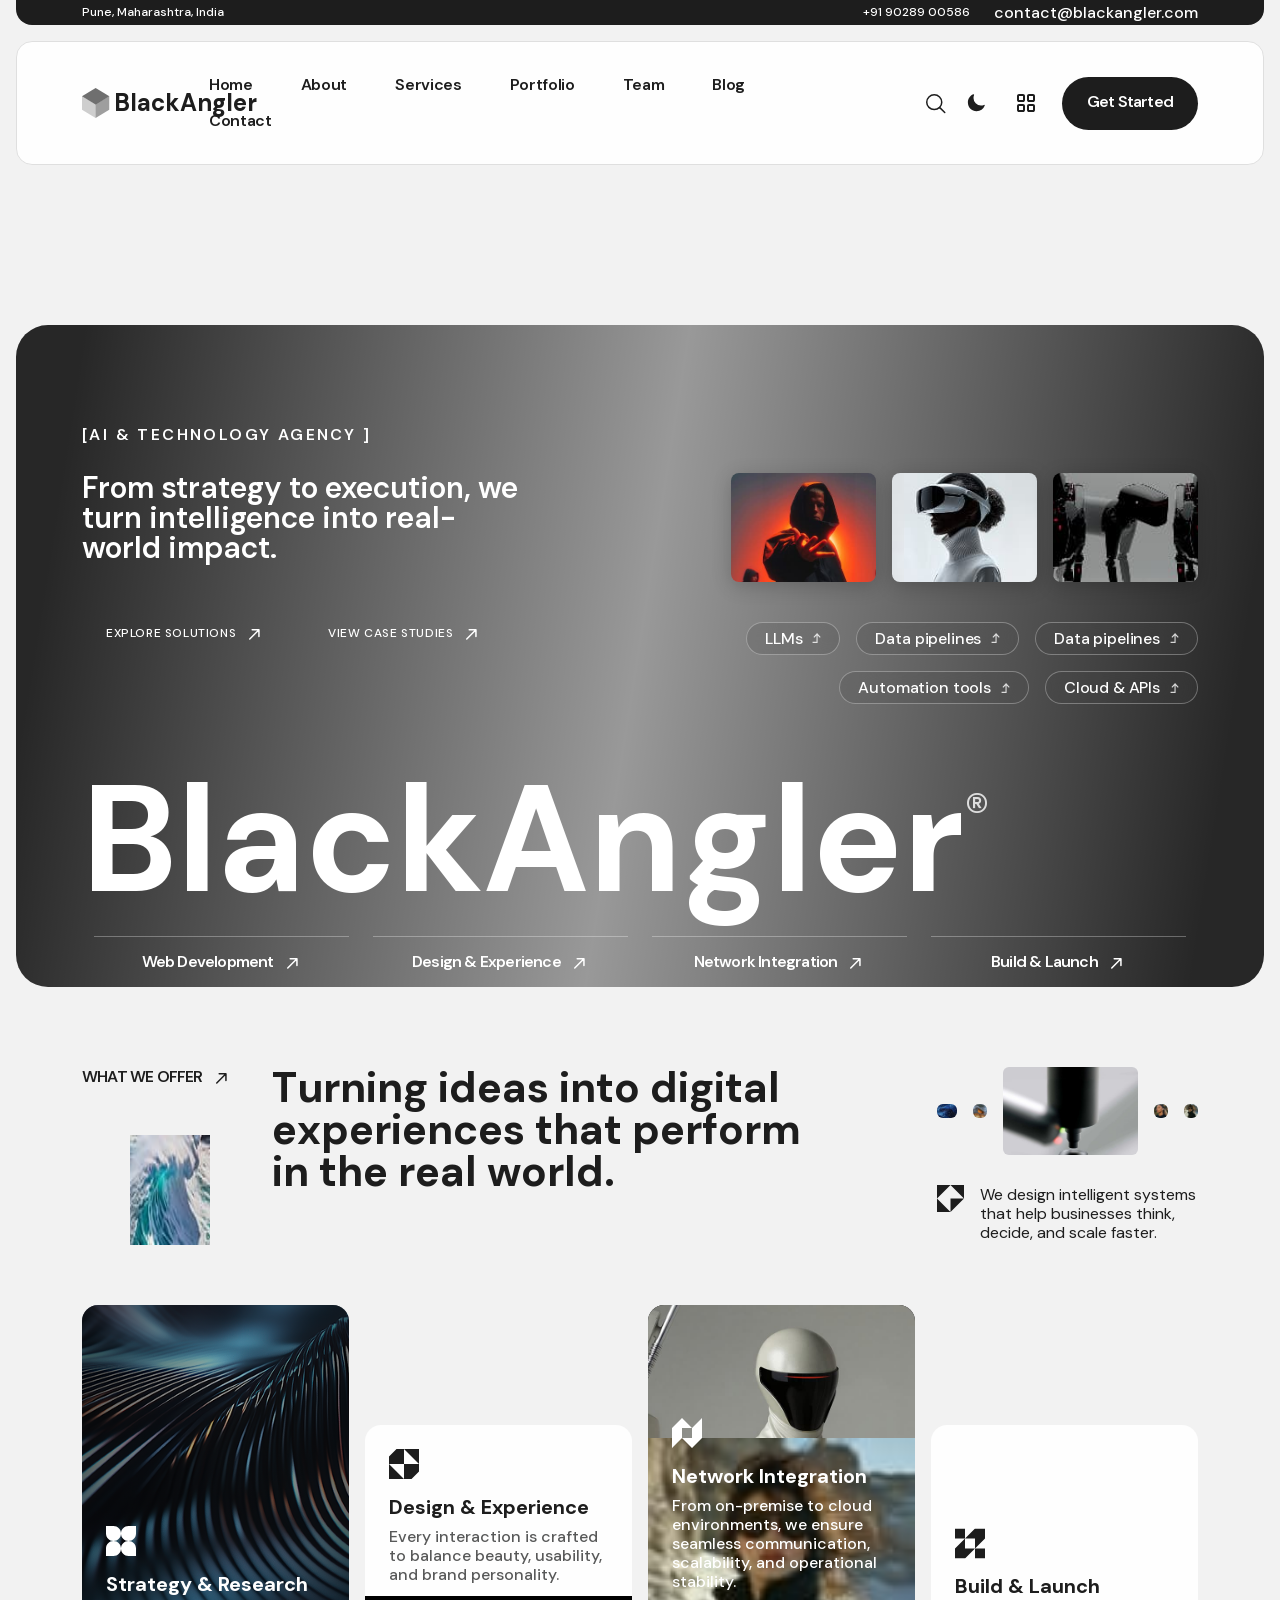
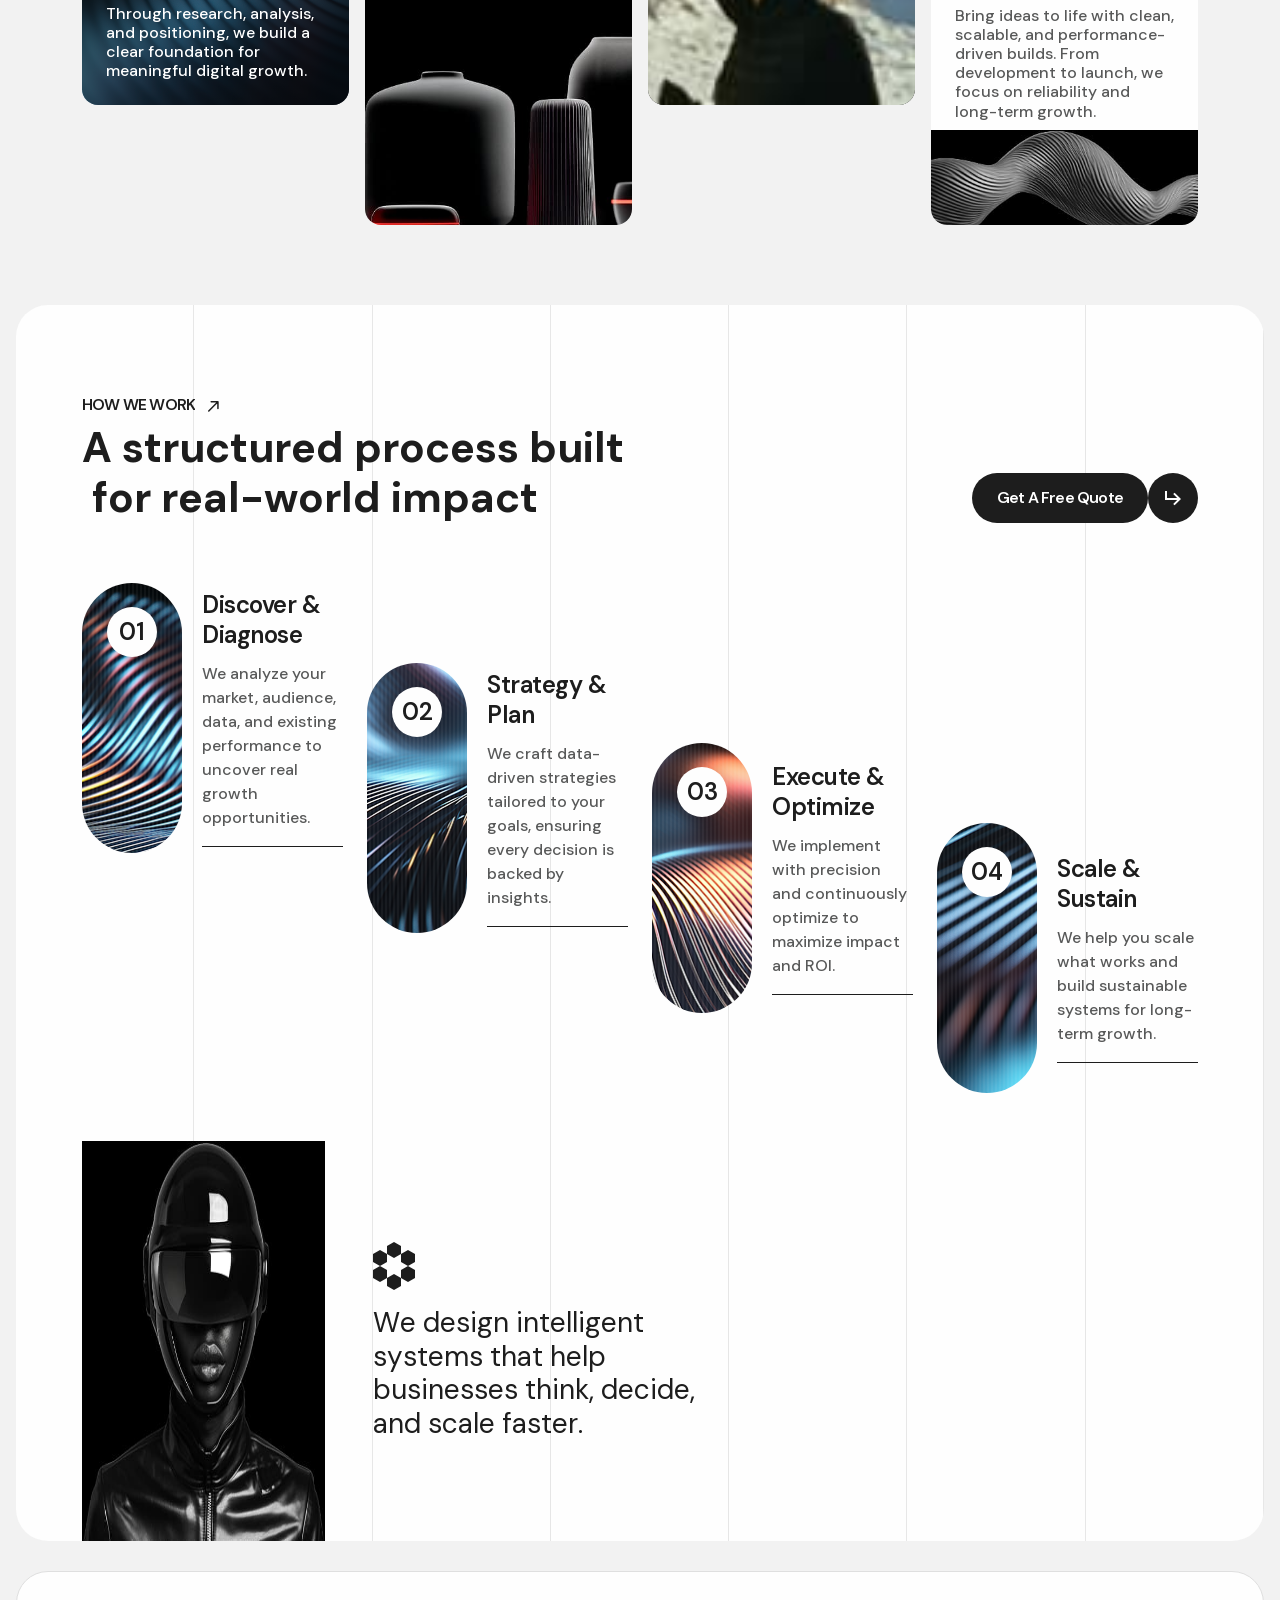
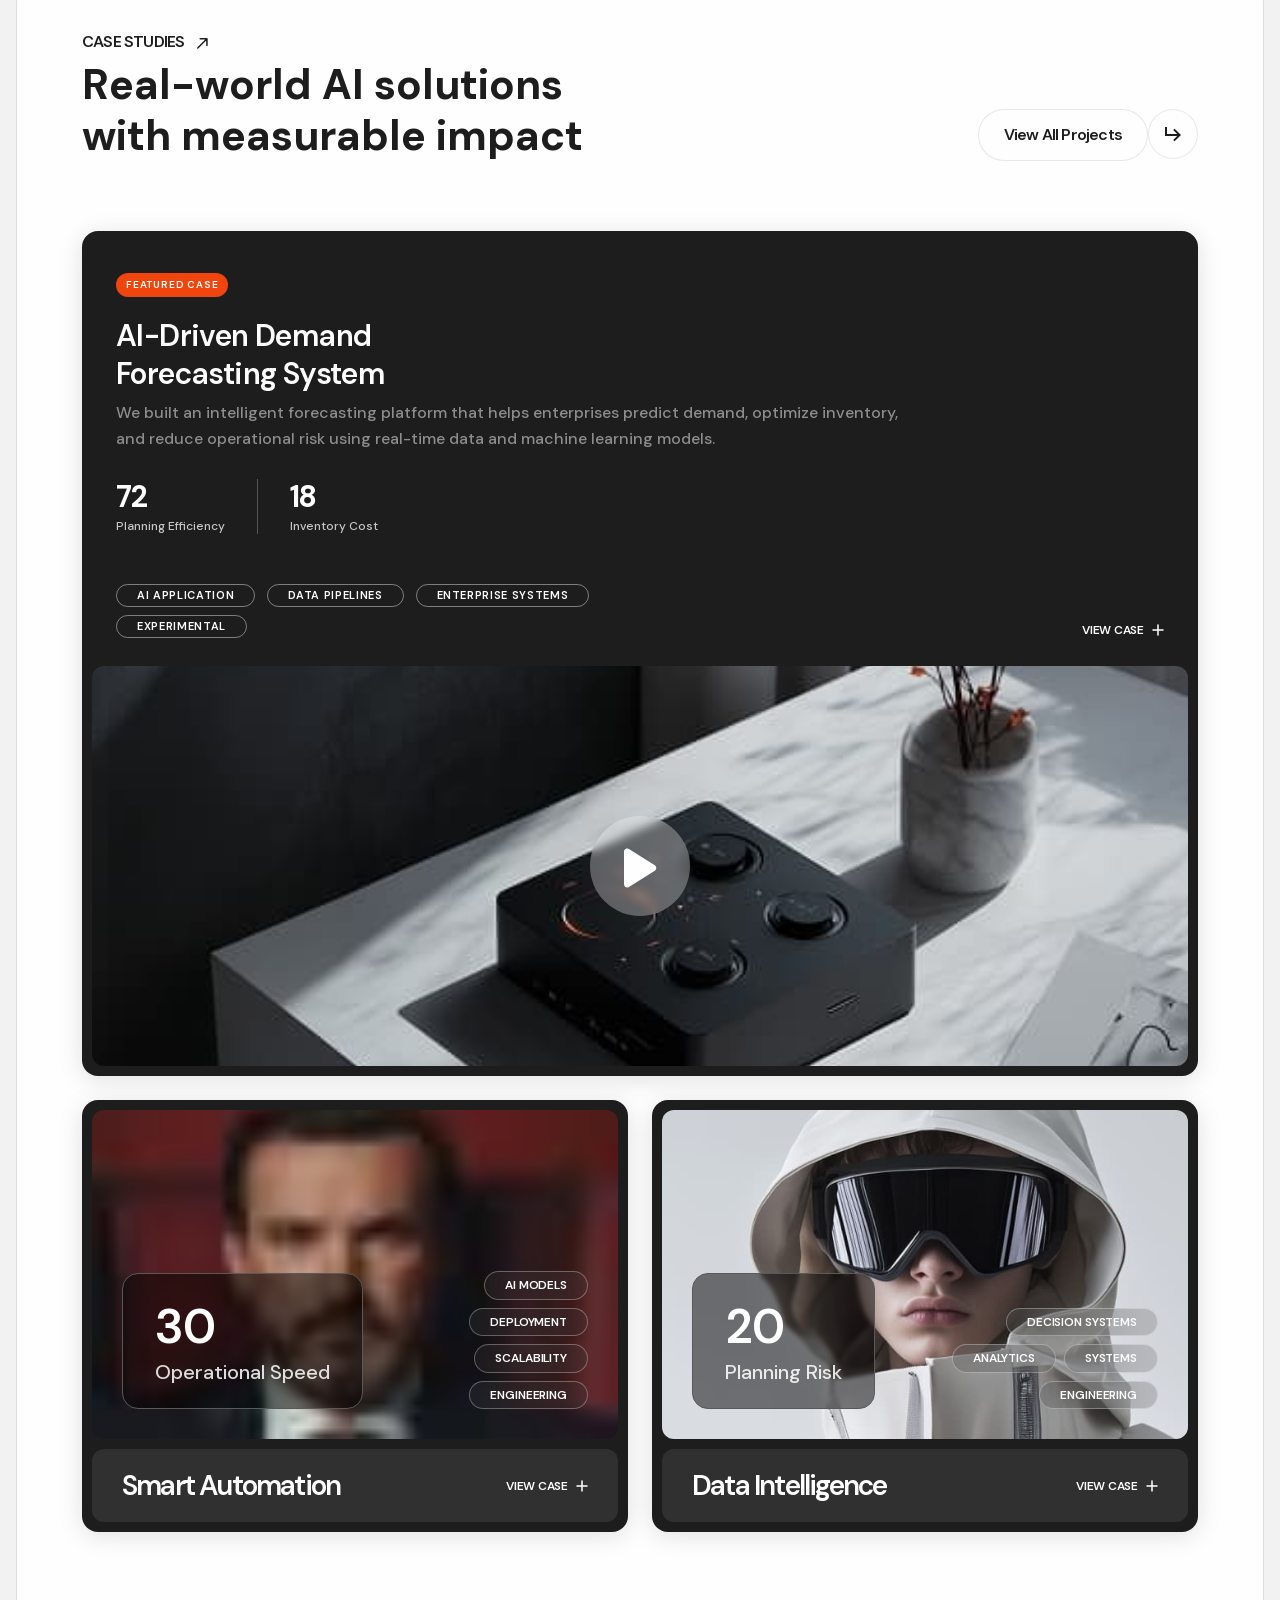
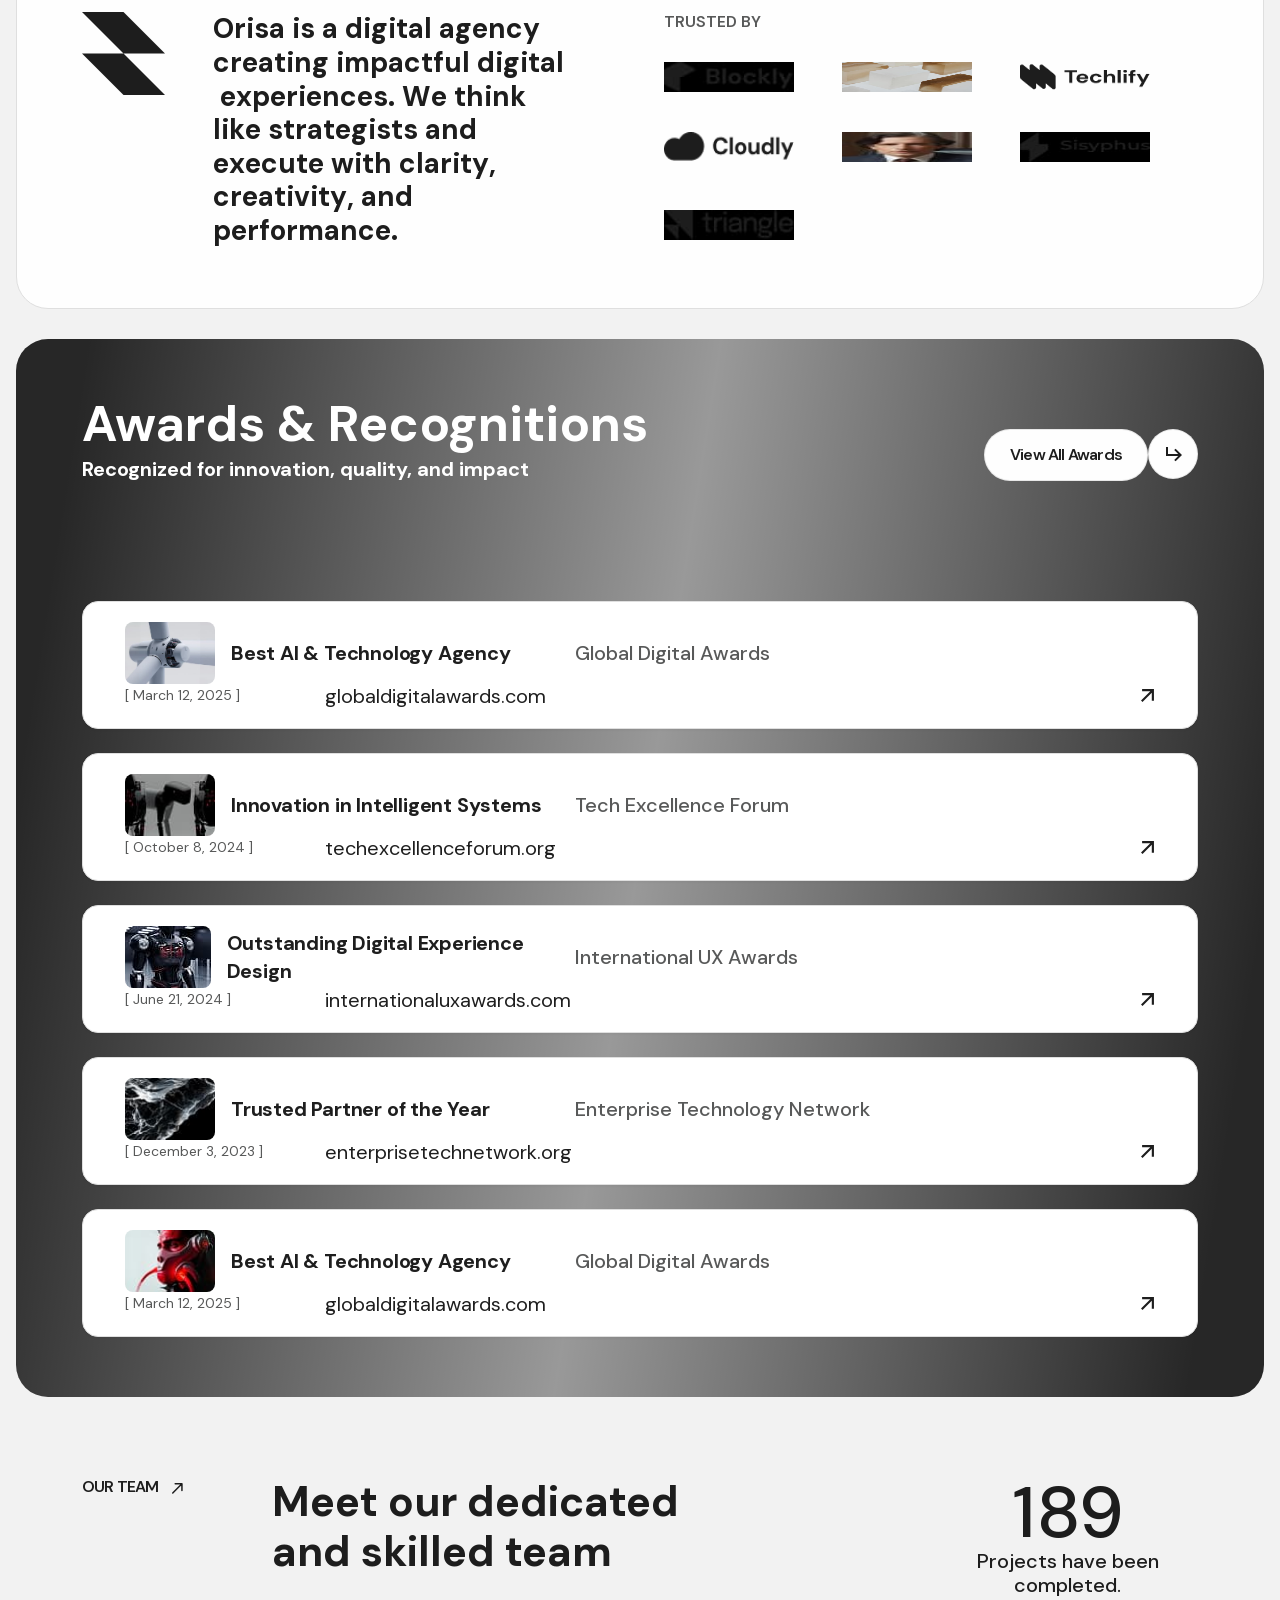
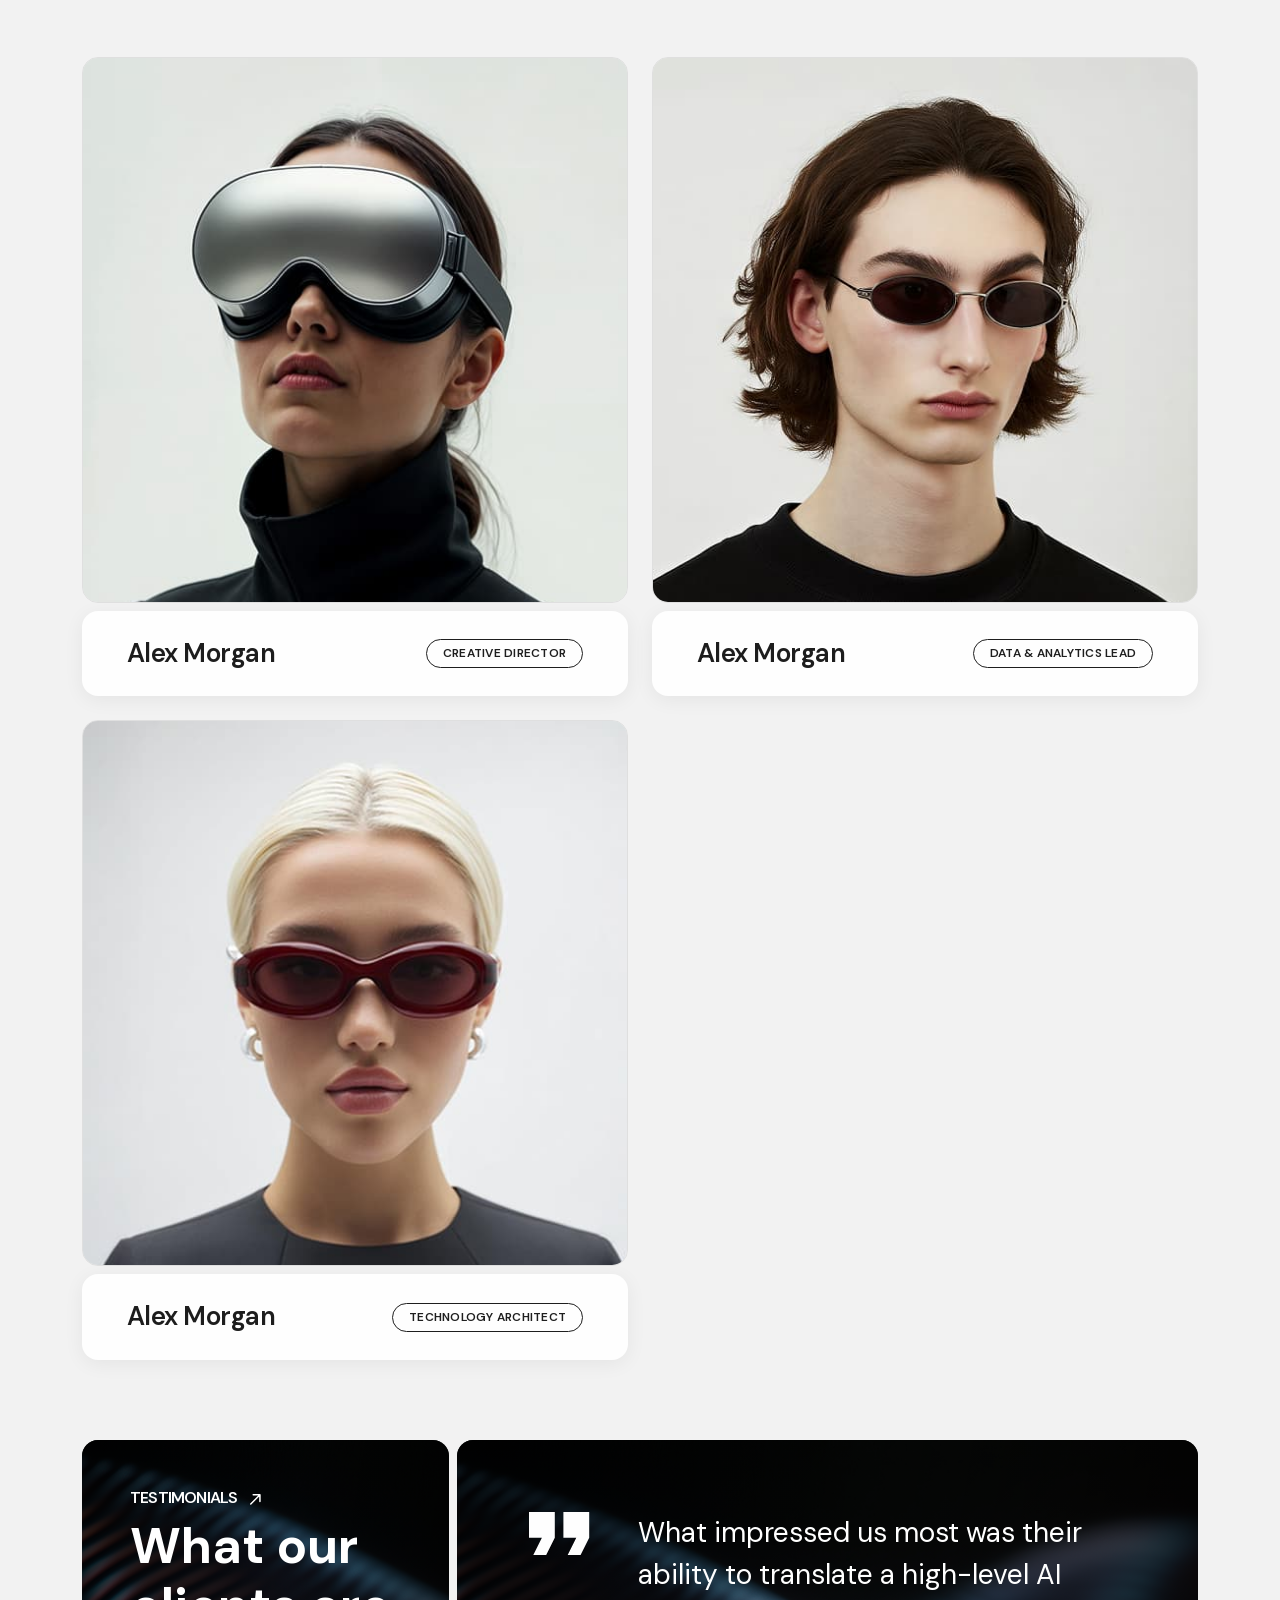
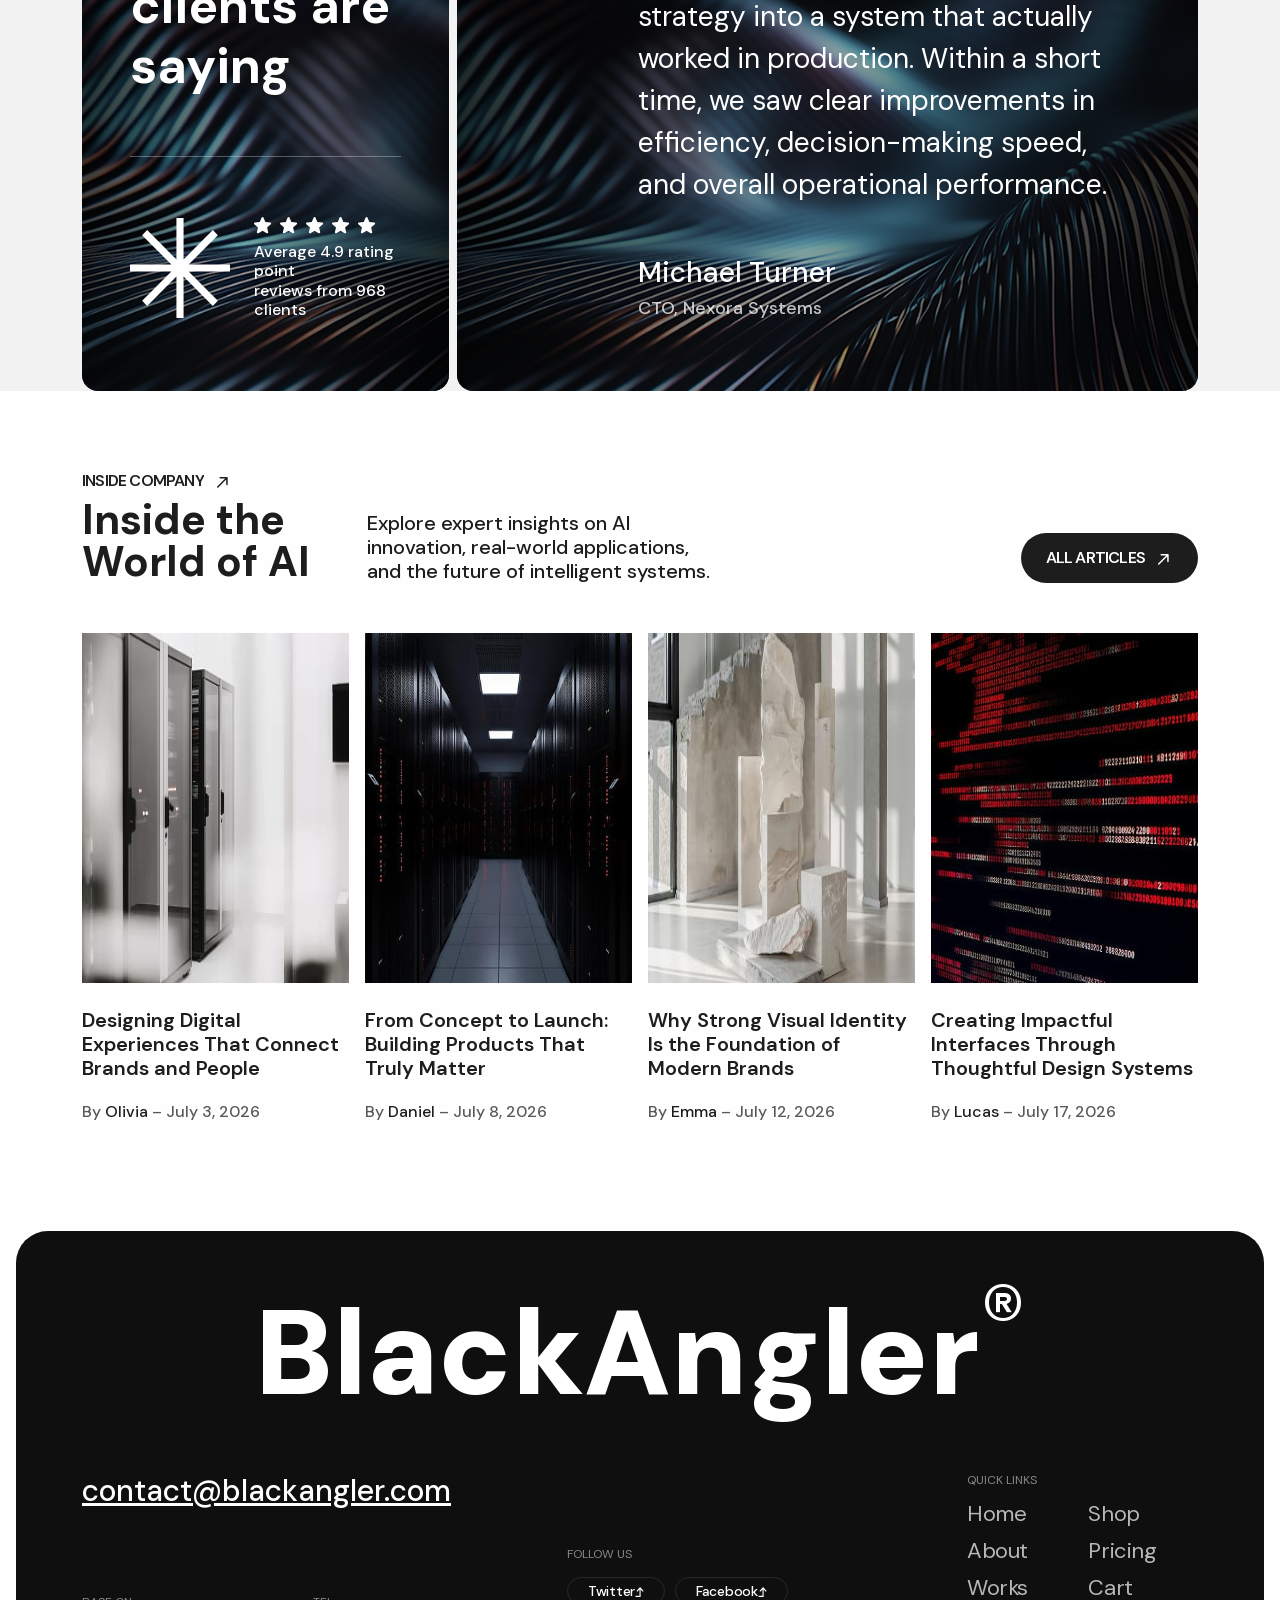
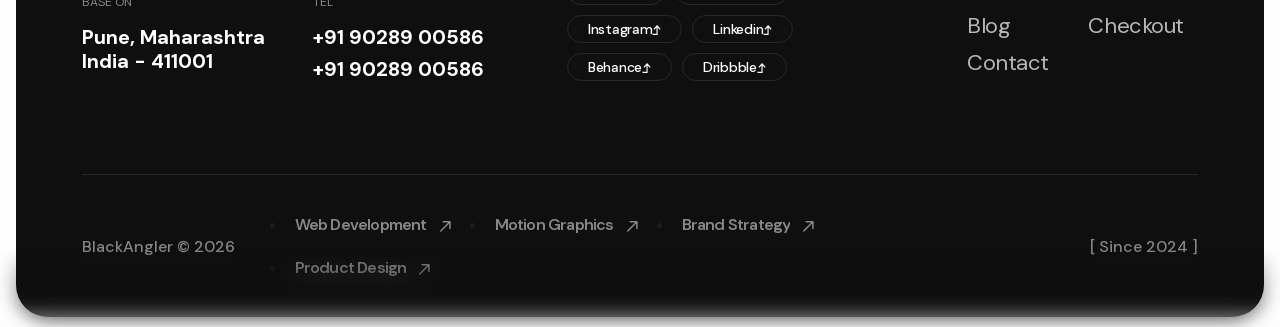
==== commit 1a53847c: "Add custom animations - scroll effects, hover interactions, micro-animations" ====
--- a/BlackAngler_Web/about.html
+++ b/BlackAngler_Web/about.html
@@ -1,2 +1,2 @@
-<!DOCTYPE html><!--4ZiZ5V66l8yAzSgPtjZtd--><html lang="en"><head><meta charset="utf-8"><meta name="viewport" content="width=device-width, initial-scale=1"><link rel="preload" as="image" href="images/favicon.svg"><link rel="stylesheet" href="css/d43ab978ac5b76ce.css" data-precedence="next"><link rel="stylesheet" href="css/fb56b359238d907b.css" data-precedence="next"><link rel="stylesheet" href="css/bc8425a85ffcacc8.css" data-precedence="next"><link rel="stylesheet" href="css/9af952aefcd0f111.css" data-precedence="next"><link rel="preload" as="script" fetchpriority="low" href="js/a051d459769d563e.js"><script src="js/fb1b0b9da3f03023.js" async=""></script><script src="js/d76614cc900597f0.js" async=""></script><script src="js/aee6c7720838f8a2.js" async=""></script><script src="js/turbopack-2c243b32e7f1eb95.js" async=""></script><script src="js/ff1a16fafef87110.js" async=""></script><script src="js/d2be314c3ece3fbe.js" async=""></script><script src="js/deb7765ec2150b8d.js" async=""></script><script src="js/cc994c5e95bcce3c.js" async=""></script><script src="js/36732c9f1d593a0d.js" async=""></script><script src="js/93e58aa9aea442e6.js" async=""></script><link rel="preload" href="css/font-awesome-pro.css" as="style"><meta name="next-size-adjust" content=""><title>BlackAngler - Software Development & Business Automation</title><meta name="description" content="BlackAngler - Software Development, AI & Business Automation"><link rel="icon" href="images/favicon.ico" sizes="88x94" type="image/x-icon"><link href="css/font-awesome-pro.css" rel="stylesheet"><script src="js/theme-init.js"></script><script src="js/a6dad97d9634a72d.js" nomodule=""></script></head><body class="dm_sans_aee3dfd5-module__RsCM9q__variable"><div hidden=""><!--$--><!--/$--></div><div class="px-blur-bottom"></div><!--$--><!--$--><!--/$--><div id="top"></div><header class="z-index-5 bg-neutral-50"><div class="topbar container-2200 d-none d-md-block bg-neutral-900 changeless mx-lg-3 mx-2"><div class="container"><div class="row"><div class="col-12"><div class="d-flex justify-content-between align-items-center"><div class="date"><p class="fz-font-label text-white my-0">Pune, Maharashtra, India</p></div><div class="d-flex align-items-center gap-4"><a class="fz-font-label fw-500 text-white" href="#"><span>+91 90289 00586</span></a><a class="fz-font-body text-white fw-500" href="#"><span>contact@blackangler.com</span></a></div></div></div></div></div></div><div class="container-2200"><div class="at-header-area at-header-spacing bg-neutral-0 rounded-4 mx-lg-3 mx-2 mt-3 border-100"><div class="container"><div class="row align-items-center"><div class="col-xxl-3 col-lg-1 col-6"><div class="at-header-logo"><a href="index.html"><img alt="BlackAngler" loading="lazy" width="30" height="30" decoding="async" data-nimg="1" style="color:transparent" src="images/favicon.svg"><h6 class="fw-700 fz-24 mb-0">BlackAngler</h6></a></div></div><div class="col-xxl-6 col-lg-7 mx-auto d-none d-xl-flex justify-content-center"><div class="at-main-menu d-inline-flex justify-content-center"><nav class="at-mobile-menu-active"><ul><li><a href="index.html">Home</a></li><li><a href="about.html">About</a></li><li><a href="services.html">Services</a></li><li><a href="portfolio.html">Portfolio</a></li><li><a href="team.html">Team</a></li><li><a href="blog.html">Blog</a></li><li><a href="contact.html">Contact</a></li></ul></nav></div></div><div class="col-xxl-3 col-lg-4 col-6"><div class="at-header-right gap-3 d-flex justify-content-end align-items-center"><button type="button" class="at-header-search-btn at-search-click" aria-label="Search"><svg width="20" height="20" viewBox="0 0 20 20" fill="none" xmlns="http://www.w3.org/2000/svg"><path d="M18.7508 18.5233L13.5538 13.392M13.5538 13.392C14.9604 12.0032 15.7506 10.1196 15.7506 8.15551C15.7506 6.19144 14.9604 4.30782 13.5538 2.91902C12.1472 1.53022 10.2395 0.75 8.25028 0.75C6.26108 0.75 4.35336 1.53022 2.94678 2.91902C1.54021 4.30782 0.75 6.19144 0.75 8.15551C0.75 10.1196 1.54021 12.0032 2.94678 13.392C4.35336 14.7808 6.26108 15.561 8.25028 15.561C10.2395 15.561 12.1472 14.7808 13.5538 13.392Z" stroke="currentColor" stroke-width="1.5" stroke-linecap="round" stroke-linejoin="round"></path></svg></button><div class="dark-light-mode"><!--$--><label for="switch" class="toggle dark-light-switcher"><input type="checkbox" class="input" id="switch"><div class="icon icon--moon"><svg xmlns="http://www.w3.org/2000/svg" viewBox="0 0 24 24" fill="currentColor" width="20" height="20"><path fill-rule="evenodd" d="M9.528 1.718a.75.75 0 01.162.819A8.97 8.97 0 009 6a9 9 0 009 9 8.97 8.97 0 003.463-.69.75.75 0 01.981.98 10.503 10.503 0 01-9.694 6.46c-5.799 0-10.5-4.701-10.5-10.5 0-4.368 2.667-8.112 6.46-9.694a.75.75 0 01.818.162z" clip-rule="evenodd"></path></svg></div><div class="icon icon--sun"><svg xmlns="http://www.w3.org/2000/svg" viewBox="0 0 24 24" fill="currentColor" width="28" height="28"><path d="M12 2.25a.75.75 0 01.75.75v2.25a.75.75 0 01-1.5 0V3a.75.75 0 01.75-.75zM7.5 12a4.5 4.5 0 119 0 4.5 4.5 0 01-9 0zM18.894 6.166a.75.75 0 00-1.06-1.06l-1.591 1.59a.75.75 0 101.06 1.061l1.591-1.59zM21.75 12a.75.75 0 01-.75.75h-2.25a.75.75 0 010-1.5H21a.75.75 0 01.75.75zM17.834 18.894a.75.75 0 001.06-1.06l-1.59-1.591a.75.75 0 10-1.061 1.06l1.59 1.591zM12 18a.75.75 0 01.75.75V21a.75.75 0 01-1.5 0v-2.25A.75.75 0 0112 18zM7.758 17.303a.75.75 0 00-1.061-1.06l-1.591 1.59a.75.75 0 001.06 1.061l1.591-1.59zM6 12a.75.75 0 01-.75.75H3a.75.75 0 010-1.5h2.25A.75.75 0 016 12zM6.697 7.757a.75.75 0 001.06-1.06l-1.59-1.591a.75.75 0 00-1.061 1.06l1.59 1.591z"></path></svg></div></label><!--/$--></div><button type="button" class="at-menu-bar at-header-sidebar-btn" aria-label="Open menu"><svg xmlns="http://www.w3.org/2000/svg" width="18" height="18" viewBox="0 0 18 18" fill="none"><path d="M1 2C1 1.73478 1.10536 1.48043 1.29289 1.29289C1.48043 1.10536 1.73478 1 2 1H6C6.26522 1 6.51957 1.10536 6.70711 1.29289C6.89464 1.48043 7 1.73478 7 2V6C7 6.26522 6.89464 6.51957 6.70711 6.70711C6.51957 6.89464 6.26522 7 6 7H2C1.73478 7 1.48043 6.89464 1.29289 6.70711C1.10536 6.51957 1 6.26522 1 6V2ZM11 2C11 1.73478 11.1054 1.48043 11.2929 1.29289C11.4804 1.10536 11.7348 1 12 1H16C16.2652 1 16.5196 1.10536 16.7071 1.29289C16.8946 1.48043 17 1.73478 17 2V6C17 6.26522 16.8946 6.51957 16.7071 6.70711C16.5196 6.89464 16.2652 7 16 7H12C11.7348 7 11.4804 6.89464 11.2929 6.70711C11.1054 6.51957 11 6.26522 11 6V2ZM1 12C1 11.7348 1.10536 11.4804 1.29289 11.2929C1.48043 11.1054 1.73478 11 2 11H6C6.26522 11 6.51957 11.1054 6.70711 11.2929C6.89464 11.4804 7 11.7348 7 12V16C7 16.2652 6.89464 16.5196 6.70711 16.7071C6.51957 16.8946 6.26522 17 6 17H2C1.73478 17 1.48043 16.8946 1.29289 16.7071C1.10536 16.5196 1 16.2652 1 16V12ZM11 12C11 11.7348 11.1054 11.4804 11.2929 11.2929C11.4804 11.1054 11.7348 11 12 11H16C16.2652 11 16.5196 11.1054 16.7071 11.2929C16.8946 11.4804 17 11.7348 17 12V16C17 16.2652 16.8946 16.5196 16.7071 16.7071C16.5196 16.8946 16.2652 17 16 17H12C11.7348 17 11.4804 16.8946 11.2929 16.7071C11.1054 16.5196 11 16.2652 11 16V12Z" stroke="currentColor" stroke-width="2" stroke-linecap="round" stroke-linejoin="round"></path></svg></button><a class="at-btn d-none d-md-block" href="pricing.html"><span><span class="text-1 text-capitalize">Get started</span><span class="text-2 text-capitalize">Get started</span></span></a></div></div></div></div></div><button id="header-sticky" type="button" class="hamburger-open-btn hamburger-sticky-menu" aria-label="Menu"><span>MENU</span><span class="icon"><svg xmlns="http://www.w3.org/2000/svg" width="24" height="24" viewBox="0 0 24 24" fill="none"><path d="M4 5C4 4.73478 4.10536 4.48043 4.29289 4.29289C4.48043 4.10536 4.73478 4 5 4H9C9.26522 4 9.51957 4.10536 9.70711 4.29289C9.89464 4.48043 10 4.73478 10 5V9C10 9.26522 9.89464 9.51957 9.70711 9.70711C9.51957 9.89464 9.26522 10 9 10H5C4.73478 10 4.48043 9.89464 4.29289 9.70711C4.10536 9.51957 4 9.26522 4 9V5ZM14 5C14 4.73478 14.1054 4.48043 14.2929 4.29289C14.4804 4.10536 14.7348 4 15 4H19C19.2652 4 19.5196 4.10536 19.7071 4.29289C19.8946 4.48043 20 4.73478 20 5V9C20 9.26522 19.8946 9.51957 19.7071 9.70711C19.5196 9.89464 19.2652 10 19 10H15C14.7348 10 14.4804 9.89464 14.2929 9.70711C14.1054 9.51957 14 9.26522 14 9V5ZM4 15C4 14.7348 4.10536 14.4804 4.29289 14.2929C4.48043 14.1054 4.73478 14 5 14H9C9.26522 14 9.51957 14.1054 9.70711 14.2929C9.89464 14.4804 10 14.7348 10 15V19C10 19.2652 9.89464 19.5196 9.70711 19.7071C9.51957 19.8946 9.26522 20 9 20H5C4.73478 20 4.48043 19.8946 4.29289 19.7071C4.10536 19.5196 4 19.2652 4 19V15ZM14 15C14 14.7348 14.1054 14.4804 14.2929 14.2929C14.4804 14.1054 14.7348 14 15 14H19C19.2652 14 19.5196 14.1054 19.7071 14.2929C19.8946 14.4804 20 14.7348 20 15V19C20 19.2652 19.8946 19.5196 19.7071 19.7071C19.5196 19.8946 19.2652 20 19 20H15C14.7348 20 14.4804 19.8946 14.2929 19.7071C14.1054 19.5196 14 19.2652 14 19V15Z" stroke="currentColor" stroke-width="2" stroke-linecap="round" stroke-linejoin="round"></path></svg></span></button></div></header><div style="display:contents"><div class="at-offcanvas-area"><div class="at-offcanvas"><div class="at-offcanvas-top d-flex align-items-center justify-content-between"><div class="at-offcanvas-logo"><a href="index.html"><img data-width="30" alt="BlackAngler" loading="lazy" width="30" height="30" decoding="async" data-nimg="1" style="color:transparent" src="images/favicon.svg"><h6 class="fw-700 fz-24 mb-0">BlackAngler</h6></a></div><div class="at-offcanvas-close-btn"><button type="button" class="close-btn close-sidebar" aria-label="Close"><svg width="37" height="38" viewBox="0 0 37 38" fill="none" xmlns="http://www.w3.org/2000/svg"><path d="M9.19141 9.80762L27.5762 28.1924" stroke="currentColor" stroke-width="1.5" stroke-linecap="round" stroke-linejoin="round"></path><path d="M9.19141 28.1924L27.5762 9.80761" stroke="currentColor" stroke-width="1.5" stroke-linecap="round" stroke-linejoin="round"></path></svg></button></div></div><div class="at-offcanvas-content d-none d-xl-block"><h3 class="at-offcanvas-title">Howdy!</h3><p class="fz-font-lg">We blend strategy, creativity, and technology to help brands grow, connect, and stand out in an ever-evolving digital world.</p></div><div class="at-offcanvas-menu d-xl-none pb-50"><nav></nav></div><div class="at-offcanvas-gallery d-none d-xl-block"><div class="sec-2-home-5__avatars-row d-flex gap-2"><div class="sec-2-home-5__avatar-sm at-offcanvas-gallery-img"><img alt="" loading="lazy" width="80" height="80" decoding="async" data-nimg="1" class="img-cover" style="color:transparent" srcset="images/image_42.jpg 1x, images/image_2.jpg 2x" src="images/image_2.jpg"></div><div class="sec-2-home-5__avatar-sm at-offcanvas-gallery-img"><img alt="" loading="lazy" width="80" height="80" decoding="async" data-nimg="1" class="img-cover" style="color:transparent" srcset="images/image_43.jpg 1x, images/image.jpg 2x" src="images/image.jpg"></div><div class="sec-2-home-5__avatar-sm at-offcanvas-gallery-img"><img alt="" loading="lazy" width="80" height="80" decoding="async" data-nimg="1" class="img-cover" style="color:transparent" srcset="images/image_41.jpg 1x, images/image_1.jpg 2x" src="images/image_1.jpg"></div><div class="sec-2-home-5__avatar-sm at-offcanvas-gallery-img"><img alt="" loading="lazy" width="80" height="80" decoding="async" data-nimg="1" class="img-cover" style="color:transparent" srcset="images/image_39.jpg 1x, images/image_4.jpg 2x" src="images/image_4.jpg"></div><div class="sec-2-home-5__avatar-sm at-offcanvas-gallery-img"><img alt="" loading="lazy" width="80" height="80" decoding="async" data-nimg="1" class="img-cover" style="color:transparent" srcset="images/image_40.jpg 1x, images/image_3.jpg 2x" src="images/image_3.jpg"></div></div></div><div class="at-offcanvas-contact"><h5 class="at-offcanvas-title sm">Get in touch</h5><ul><li><a class="fz-font-lg" href="tel:+91 90289 00586">+91 90289 00586</a></li><li><a class="fz-font-lg" href="mailto:contact@blackangler.com">contact@blackangler.com</a></li><li><a class="fz-font-lg" href="#">Pune, Maharashtra <br>India - 411001</a></li></ul></div><div class="at-offcanvas-social"><h3 class="at-offcanvas-title sm">Follow Us</h3><ul class="at-offcanvas-social__grid"><li><a href="#" class="at-offcanvas-social__link" aria-label="Twitter"><svg xmlns="http://www.w3.org/2000/svg" width="18" height="18" viewBox="0 0 18 18" fill="none" aria-hidden="true"><path fill-rule="evenodd" clip-rule="evenodd" d="M0 0H5.25L8.98421 5.21053L13.5 0H15.5L9.8895 6.47368L16 15H10.75L7.01579 9.7895L2.5 15H0.5L6.11053 8.52632L0 0ZM11.5204 13.5L2.92043 1.5H4.47957L13.0796 13.5H11.5204Z" fill="currentColor"></path></svg><span>Twitter</span></a></li><li><a href="#" class="at-offcanvas-social__link" aria-label="Facebook"><svg xmlns="http://www.w3.org/2000/svg" width="18" height="18" viewBox="0 0 18 18" fill="none" aria-hidden="true"><path fill-rule="evenodd" clip-rule="evenodd" d="M12.4024 18V11.0344H14.7347L15.0838 8.3265H12.4024V6.59765C12.4024 5.81364 12.62 5.27934 13.7443 5.27934L15.1783 5.27867V2.85676C14.9302 2.82382 14.0791 2.75006 13.0888 2.75006C11.0213 2.75006 9.606 4.01198 9.606 6.32952V8.3265H7.2677V11.0344H9.606V18H1C0.44772 18 0 17.5523 0 17V1C0 0.44772 0.44772 0 1 0H17C17.5523 0 18 0.44772 18 1V17C18 17.5523 17.5523 18 17 18H12.4024Z" fill="currentColor"></path></svg><span>Facebook</span></a></li><li><a href="#" class="at-offcanvas-social__link" aria-label="LinkedIn"><svg xmlns="http://www.w3.org/2000/svg" width="18" height="18" viewBox="0 0 18 18" fill="none" aria-hidden="true"><path fill-rule="evenodd" clip-rule="evenodd" d="M15.3352 15.339H12.6697V11.1622C12.6697 10.1662 12.6495 8.8845 11.2807 8.8845C9.89102 8.8845 9.67872 9.9683 9.67872 11.0887V15.339H7.01322V6.75H9.57372V7.9207H9.60822C9.96602 7.2457 10.836 6.53325 12.1357 6.53325C14.8365 6.53325 15.336 8.3108 15.336 10.6245L15.3352 15.339ZM4.00275 5.57475C3.14475 5.57475 2.4555 4.88025 2.4555 4.026C2.4555 3.1725 3.1455 2.47875 4.00275 2.47875C4.85775 2.47875 5.55075 3.1725 5.55075 4.026C5.55075 4.88025 4.857 5.57475 4.00275 5.57475ZM5.33925 15.339H2.66625V6.75H5.33925V15.339ZM16.6687 0H1.32825C0.594 0 0 0.5805 0 1.29675V16.7033C0 17.4202 0.594 18 1.32825 18H16.6665C17.4 18 18 17.4202 18 16.7033V1.29675C18 0.5805 17.4 0 16.6665 0H16.6687Z" fill="currentColor"></path></svg><span>Linkedin</span></a></li><li><a href="#" class="at-offcanvas-social__link" aria-label="Instagram"><svg xmlns="http://www.w3.org/2000/svg" width="18" height="18" viewBox="0 0 18 18" fill="none" aria-hidden="true"><path fill-rule="evenodd" clip-rule="evenodd" d="M9.92475 0C10.9376 0.00167406 11.4509 0.00703828 11.8945 0.0202418L12.0692 0.025948C12.2709 0.0331213 12.47 0.0421215 12.7101 0.0533719C13.6678 0.0976265 14.3211 0.249129 14.8949 0.471887C15.4881 0.700648 15.9892 1.00966 16.4894 1.50993C16.9889 2.0102 17.298 2.51271 17.5275 3.10448C17.7494 3.67751 17.901 4.33153 17.946 5.28931C17.9567 5.52933 17.9653 5.72841 17.9725 5.93024L17.9781 6.10492C17.9913 6.5484 17.9973 7.06177 17.9992 8.07471L17.9999 8.74577C18 8.82777 18 8.91237 18 8.99967L17.9999 9.25357L17.9994 9.92472C17.9977 10.9376 17.9923 11.451 17.9791 11.8944L17.9734 12.0691C17.9662 12.271 17.9572 12.4701 17.946 12.7101C17.9017 13.6679 17.7494 14.3211 17.5275 14.8949C17.2987 15.4882 16.9889 15.9892 16.4894 16.4895C15.9892 16.989 15.4859 17.298 14.8949 17.5275C14.3211 17.7495 13.6678 17.901 12.7101 17.946C12.47 17.9567 12.2709 17.9654 12.0692 17.9725L11.8945 17.9781C11.4509 17.9914 10.9376 17.9973 9.92475 17.9993L9.25359 18C9.1716 18 9.087 18 8.99969 18H8.7458L8.07464 17.9994C7.06175 17.9977 6.54839 17.9924 6.1049 17.9791L5.93022 17.9734C5.72839 17.9662 5.5293 17.9572 5.2893 17.946C4.33151 17.9018 3.67899 17.7495 3.10448 17.5275C2.51195 17.2988 2.01018 16.989 1.50992 16.4895C1.00965 15.9892 0.701394 15.4859 0.471886 14.8949C0.249129 14.3211 0.0983735 13.6679 0.053372 12.7101C0.0426796 12.4701 0.0339582 12.271 0.026893 12.0691L0.0212318 11.8944C0.00806435 11.451 0.00206123 10.9376 0.000117163 9.92472L0 8.07471C0.00167406 7.06177 0.00702925 6.5484 0.0202327 6.10492L0.0259479 5.93024C0.0331212 5.72841 0.0421216 5.52933 0.053372 5.28931C0.0976175 4.33078 0.249129 3.67825 0.471886 3.10448C0.700638 2.51196 1.00965 2.0102 1.50992 1.50993C2.01018 1.00966 2.51271 0.701396 3.10448 0.471887C3.67825 0.249129 4.33077 0.0983735 5.2893 0.0533719C5.5293 0.0426885 5.72839 0.0339673 5.93022 0.026902L6.1049 0.0212407C6.54839 0.00806417 7.06175 0.00206102 8.07464 0.000116949L9.92475 0ZM8.99969 4.49953C6.51298 4.49953 4.49952 6.51518 4.49952 8.99967C4.49952 11.4864 6.51517 13.4998 8.99969 13.4998C11.4864 13.4998 13.4998 11.4842 13.4998 8.99967C13.4998 6.513 11.4841 4.49953 8.99969 4.49953ZM8.99969 6.2996C10.491 6.2996 11.6998 7.50805 11.6998 8.99967C11.6998 10.4909 10.4913 11.6998 8.99969 11.6998C7.50843 11.6998 6.29958 10.4914 6.29958 8.99967C6.29958 7.50841 7.50798 6.2996 8.99969 6.2996ZM13.7249 3.14949C13.1045 3.14949 12.5998 3.65342 12.5998 4.27376C12.5998 4.89411 13.1037 5.39882 13.7249 5.39882C14.3452 5.39882 14.8499 4.89489 14.8499 4.27376C14.8499 3.65342 14.3443 3.14871 13.7249 3.14949Z" fill="currentColor"></path></svg><span>Instagram</span></a></li><li><a href="#" class="at-offcanvas-social__link" aria-label="Youtube"><svg xmlns="http://www.w3.org/2000/svg" width="18" height="13" viewBox="0 0 18 13" fill="none" aria-hidden="true"><path fill-rule="evenodd" clip-rule="evenodd" d="M16.0322 0.388283C16.8071 0.602295 17.4162 1.23059 17.6237 2.03009C17.9985 3.47775 18 6.49997 18 6.49997C18 6.49997 18 9.52214 17.6237 10.9698C17.4162 11.7694 16.8071 12.3977 16.0322 12.6116C14.6291 13 8.99997 13 8.99997 13C8.99997 13 3.37092 13 1.96772 12.6116C1.1928 12.3977 0.583804 11.7694 0.376354 10.9698C-3.83173e-08 9.52214 0 6.49997 0 6.49997C0 6.49997 -3.83173e-08 3.47775 0.376354 2.03009C0.583804 1.23059 1.1928 0.602295 1.96772 0.388283C3.37092 1.18595e-07 8.99997 0 8.99997 0C8.99997 0 14.6291 1.18595e-07 16.0322 0.388283ZM11.8751 6.50027L7.19879 9.2855V3.71499L11.8751 6.50027Z" fill="currentColor"></path></svg><span>Youtube</span></a></li></ul></div></div></div><div class="body-overlay sidebar-overlay" aria-hidden="true"></div><div class="at-offcanvas-2-area"><div class="offcanvas-bg"></div><div class="at-offcanvas-2-wrapper offcanvas-menu sidebar-left"><div class="at-offcanvas-2-left"><div class="at-header-logo d-flex justify-content-between align-items-center mb-50"><a href="index.html"><img data-width="30" alt="BlackAngler" loading="lazy" width="30" height="30" decoding="async" data-nimg="1" class="dark-mode-invert" style="color:transparent" src="images/favicon.svg"><h6 class="fw-700 fz-24 mb-0">BlackAngler</h6></a><span class="hamburger-close-btn close-sidebar" role="button" tabindex="0" aria-label="Close"><svg width="37" height="38" viewBox="0 0 37 38" fill="none" xmlns="http://www.w3.org/2000/svg"><path d="M9.19141 9.80762L27.5762 28.1924" stroke="currentColor" stroke-width="1.5" stroke-linecap="round" stroke-linejoin="round"></path><path d="M9.19141 28.1924L27.5762 9.80761" stroke="currentColor" stroke-width="1.5" stroke-linecap="round" stroke-linejoin="round"></path></svg></span></div><div class="at-offcanvas-menu counter-row"><nav></nav></div><div class="at-offcanvas-social"><ul class="at-offcanvas-social__grid"><li><a href="#" class="at-offcanvas-social__link" aria-label="Twitter"><svg xmlns="http://www.w3.org/2000/svg" width="18" height="18" viewBox="0 0 18 18" fill="none" aria-hidden="true"><path fill-rule="evenodd" clip-rule="evenodd" d="M0 0H5.25L8.98421 5.21053L13.5 0H15.5L9.8895 6.47368L16 15H10.75L7.01579 9.7895L2.5 15H0.5L6.11053 8.52632L0 0ZM11.5204 13.5L2.92043 1.5H4.47957L13.0796 13.5H11.5204Z" fill="currentColor"></path></svg><span>Twitter</span></a></li><li><a href="#" class="at-offcanvas-social__link" aria-label="Facebook"><svg xmlns="http://www.w3.org/2000/svg" width="18" height="18" viewBox="0 0 18 18" fill="none" aria-hidden="true"><path fill-rule="evenodd" clip-rule="evenodd" d="M12.4024 18V11.0344H14.7347L15.0838 8.3265H12.4024V6.59765C12.4024 5.81364 12.62 5.27934 13.7443 5.27934L15.1783 5.27867V2.85676C14.9302 2.82382 14.0791 2.75006 13.0888 2.75006C11.0213 2.75006 9.606 4.01198 9.606 6.32952V8.3265H7.2677V11.0344H9.606V18H1C0.44772 18 0 17.5523 0 17V1C0 0.44772 0.44772 0 1 0H17C17.5523 0 18 0.44772 18 1V17C18 17.5523 17.5523 18 17 18H12.4024Z" fill="currentColor"></path></svg><span>Facebook</span></a></li><li><a href="#" class="at-offcanvas-social__link" aria-label="LinkedIn"><svg xmlns="http://www.w3.org/2000/svg" width="18" height="18" viewBox="0 0 18 18" fill="none" aria-hidden="true"><path fill-rule="evenodd" clip-rule="evenodd" d="M15.3352 15.339H12.6697V11.1622C12.6697 10.1662 12.6495 8.8845 11.2807 8.8845C9.89102 8.8845 9.67872 9.9683 9.67872 11.0887V15.339H7.01322V6.75H9.57372V7.9207H9.60822C9.96602 7.2457 10.836 6.53325 12.1357 6.53325C14.8365 6.53325 15.336 8.3108 15.336 10.6245L15.3352 15.339ZM4.00275 5.57475C3.14475 5.57475 2.4555 4.88025 2.4555 4.026C2.4555 3.1725 3.1455 2.47875 4.00275 2.47875C4.85775 2.47875 5.55075 3.1725 5.55075 4.026C5.55075 4.88025 4.857 5.57475 4.00275 5.57475ZM5.33925 15.339H2.66625V6.75H5.33925V15.339ZM16.6687 0H1.32825C0.594 0 0 0.5805 0 1.29675V16.7033C0 17.4202 0.594 18 1.32825 18H16.6665C17.4 18 18 17.4202 18 16.7033V1.29675C18 0.5805 17.4 0 16.6665 0H16.6687Z" fill="currentColor"></path></svg><span>Linkedin</span></a></li><li><a href="#" class="at-offcanvas-social__link" aria-label="Instagram"><svg xmlns="http://www.w3.org/2000/svg" width="18" height="18" viewBox="0 0 18 18" fill="none" aria-hidden="true"><path fill-rule="evenodd" clip-rule="evenodd" d="M9.92475 0C10.9376 0.00167406 11.4509 0.00703828 11.8945 0.0202418L12.0692 0.025948C12.2709 0.0331213 12.47 0.0421215 12.7101 0.0533719C13.6678 0.0976265 14.3211 0.249129 14.8949 0.471887C15.4881 0.700648 15.9892 1.00966 16.4894 1.50993C16.9889 2.0102 17.298 2.51271 17.5275 3.10448C17.7494 3.67751 17.901 4.33153 17.946 5.28931C17.9567 5.52933 17.9653 5.72841 17.9725 5.93024L17.9781 6.10492C17.9913 6.5484 17.9973 7.06177 17.9992 8.07471L17.9999 8.74577C18 8.82777 18 8.91237 18 8.99967L17.9999 9.25357L17.9994 9.92472C17.9977 10.9376 17.9923 11.451 17.9791 11.8944L17.9734 12.0691C17.9662 12.271 17.9572 12.4701 17.946 12.7101C17.9017 13.6679 17.7494 14.3211 17.5275 14.8949C17.2987 15.4882 16.9889 15.9892 16.4894 16.4895C15.9892 16.989 15.4859 17.298 14.8949 17.5275C14.3211 17.7495 13.6678 17.901 12.7101 17.946C12.47 17.9567 12.2709 17.9654 12.0692 17.9725L11.8945 17.9781C11.4509 17.9914 10.9376 17.9973 9.92475 17.9993L9.25359 18C9.1716 18 9.087 18 8.99969 18H8.7458L8.07464 17.9994C7.06175 17.9977 6.54839 17.9924 6.1049 17.9791L5.93022 17.9734C5.72839 17.9662 5.5293 17.9572 5.2893 17.946C4.33151 17.9018 3.67899 17.7495 3.10448 17.5275C2.51195 17.2988 2.01018 16.989 1.50992 16.4895C1.00965 15.9892 0.701394 15.4859 0.471886 14.8949C0.249129 14.3211 0.0983735 13.6679 0.053372 12.7101C0.0426796 12.4701 0.0339582 12.271 0.026893 12.0691L0.0212318 11.8944C0.00806435 11.451 0.00206123 10.9376 0.000117163 9.92472L0 8.07471C0.00167406 7.06177 0.00702925 6.5484 0.0202327 6.10492L0.0259479 5.93024C0.0331212 5.72841 0.0421216 5.52933 0.053372 5.28931C0.0976175 4.33078 0.249129 3.67825 0.471886 3.10448C0.700638 2.51196 1.00965 2.0102 1.50992 1.50993C2.01018 1.00966 2.51271 0.701396 3.10448 0.471887C3.67825 0.249129 4.33077 0.0983735 5.2893 0.0533719C5.5293 0.0426885 5.72839 0.0339673 5.93022 0.026902L6.1049 0.0212407C6.54839 0.00806417 7.06175 0.00206102 8.07464 0.000116949L9.92475 0ZM8.99969 4.49953C6.51298 4.49953 4.49952 6.51518 4.49952 8.99967C4.49952 11.4864 6.51517 13.4998 8.99969 13.4998C11.4864 13.4998 13.4998 11.4842 13.4998 8.99967C13.4998 6.513 11.4841 4.49953 8.99969 4.49953ZM8.99969 6.2996C10.491 6.2996 11.6998 7.50805 11.6998 8.99967C11.6998 10.4909 10.4913 11.6998 8.99969 11.6998C7.50843 11.6998 6.29958 10.4914 6.29958 8.99967C6.29958 7.50841 7.50798 6.2996 8.99969 6.2996ZM13.7249 3.14949C13.1045 3.14949 12.5998 3.65342 12.5998 4.27376C12.5998 4.89411 13.1037 5.39882 13.7249 5.39882C14.3452 5.39882 14.8499 4.89489 14.8499 4.27376C14.8499 3.65342 14.3443 3.14871 13.7249 3.14949Z" fill="currentColor"></path></svg><span>Instagram</span></a></li><li><a href="#" class="at-offcanvas-social__link" aria-label="Youtube"><svg xmlns="http://www.w3.org/2000/svg" width="18" height="13" viewBox="0 0 18 13" fill="none" aria-hidden="true"><path fill-rule="evenodd" clip-rule="evenodd" d="M16.0322 0.388283C16.8071 0.602295 17.4162 1.23059 17.6237 2.03009C17.9985 3.47775 18 6.49997 18 6.49997C18 6.49997 18 9.52214 17.6237 10.9698C17.4162 11.7694 16.8071 12.3977 16.0322 12.6116C14.6291 13 8.99997 13 8.99997 13C8.99997 13 3.37092 13 1.96772 12.6116C1.1928 12.3977 0.583804 11.7694 0.376354 10.9698C-3.83173e-08 9.52214 0 6.49997 0 6.49997C0 6.49997 -3.83173e-08 3.47775 0.376354 2.03009C0.583804 1.23059 1.1928 0.602295 1.96772 0.388283C3.37092 1.18595e-07 8.99997 0 8.99997 0C8.99997 0 14.6291 1.18595e-07 16.0322 0.388283ZM11.8751 6.50027L7.19879 9.2855V3.71499L11.8751 6.50027Z" fill="currentColor"></path></svg><span>Youtube</span></a></li></ul></div><span class="hamburger-close-btn hamburger-mobile-close-btn close-sidebar d-md-none" role="button" tabindex="0" aria-label="Close">CLOSE</span></div></div></div></div><div class="at-search-body-overlay " role="button" tabindex="0" aria-label="Close search"></div><div class="at-search-form-toggle "><div class="container"><div class="row mb-60"><div class="col-lg-12"><div class="at-search-top d-flex justify-content-between align-items-center"><div class="at-header-logo at-search-logo"><a href="index.html"><img data-width="30" src="images/favicon.svg" alt="BlackAngler"><h6 class="fw-700 fz-24 mb-0">BlackAngler</h6></a></div><button type="button" class="at-search-close" aria-label="Close search"><i class="fa-light fa-xmark"></i></button></div></div></div><div class="row justify-content-center"><div class="col-lg-12"><div class="at-search-form"><form action="#"><div class="at-search-form-input"><input type="text" placeholder="Find what you need…" required=""><span class="at-search-focus-border"></span><button class="at-search-form-btn at-btn" type="submit"><span><span class="text-1">Search</span><span class="text-2">Search</span></span><i class="icon-arrow-right"><svg xmlns="http://www.w3.org/2000/svg" width="14" height="12" viewBox="0 0 14 12" fill="none"><path d="M8.33333 1L13 5.66667M13 5.66667L8.33333 10.3333M13 5.66667H1" stroke="currentColor" stroke-width="2" stroke-linecap="round" stroke-linejoin="round"></path></svg><svg xmlns="http://www.w3.org/2000/svg" width="14" height="12" viewBox="0 0 14 12" fill="none"><path d="M8.33333 1L13 5.66667M13 5.66667L8.33333 10.3333M13 5.66667H1" stroke="currentColor" stroke-width="2" stroke-linecap="round" stroke-linejoin="round"></path></svg></i></button></div></form></div></div><div class="col-12"><div class="at-categories"><h3 class="at-categories-title">Popular searches</h3><ul class="at-categories-list"><li><a class="at-categories-item" href="#">UI / UX Design</a></li><li><a class="at-categories-item" href="#">Photography</a></li><li><a class="at-categories-item" href="#">Digital Marketing</a></li><li><a class="at-categories-item" href="#">Creative</a></li><li><a class="at-categories-item" href="#">Innovative</a></li><li><a class="at-categories-item" href="#">Visionary</a></li><li><a class="at-categories-item" href="#">Disruptive</a></li><li><a class="at-categories-item" href="#">Adaptive</a></li><li><a class="at-categories-item" href="#">Reliable</a></li><li><a class="at-categories-item" href="#">Scalable</a></li><li><a class="at-categories-item" href="#">Impactful</a></li><li><a class="at-categories-item" href="#">Dynamic</a></li></ul></div></div></div></div></div><div id="smooth-wrapper"><div id="smooth-content" class="z-index-3"><main class="bg-neutral-0"><div class="bg-neutral-50"><div class="container-2200 sec-1-home-4-wrap p-relative z-0 pt-85"><div class="sec-1-home-4 bg-linear-opacity p-relative bg-cover mt-20 rounded-5 mx-lg-3 mx-2" data-background="images/"><div class="container p-relative z-index-1"><div class="row align-items-start"><div class="col-12"><span class="sec-1-home-4__tagline d-inline-block mb-30">[AI & TECHNOLOGY AGENCY ]</span></div><div class="col-xxl-5 col-lg-5 mb-5 mb-lg-0 pe-xxl-5"><h4 class="sec-1-home-4__headline fw-600 text-white mb-4 mb-md-5 lh-1">From strategy to execution, we turn intelligence into real-world impact.</h4><div class="sec-1-home-4__btns d-flex flex-wrap gap-3"><a class="at-btn text-white rounded-0" href="services.html"><span><span class="text-1">EXPLORE SOLUTIONS</span><span class="text-2">EXPLORE SOLUTIONS</span></span><i><svg width="11" height="11" viewBox="0 0 11 11" fill="none" xmlns="http://www.w3.org/2000/svg"><path d="M0.21967 9.40717C-0.0732232 9.70006 -0.0732232 10.1749 0.21967 10.4678C0.512563 10.7607 0.987437 10.7607 1.28033 10.4678L0.21967 9.40717ZM10.6875 0.75C10.6875 0.335786 10.3517 2.97145e-09 9.9375 1.50485e-07L3.1875 -2.70983e-07C2.77329 -2.70983e-07 2.4375 0.335786 2.4375 0.75C2.4375 1.16421 2.77329 1.5 3.1875 1.5H9.1875V7.5C9.1875 7.91421 9.52329 8.25 9.9375 8.25C10.3517 8.25 10.6875 7.91421 10.6875 7.5L10.6875 0.75ZM0.75 9.9375L1.28033 10.4678L10.4678 1.28033L9.9375 0.75L9.40717 0.21967L0.21967 9.40717L0.75 9.9375Z" fill="currentColor"></path></svg><svg width="11" height="11" viewBox="0 0 11 11" fill="none" xmlns="http://www.w3.org/2000/svg"><path d="M0.21967 9.40717C-0.0732232 9.70006 -0.0732232 10.1749 0.21967 10.4678C0.512563 10.7607 0.987437 10.7607 1.28033 10.4678L0.21967 9.40717ZM10.6875 0.75C10.6875 0.335786 10.3517 2.97145e-09 9.9375 1.50485e-07L3.1875 -2.70983e-07C2.77329 -2.70983e-07 2.4375 0.335786 2.4375 0.75C2.4375 1.16421 2.77329 1.5 3.1875 1.5H9.1875V7.5C9.1875 7.91421 9.52329 8.25 9.9375 8.25C10.3517 8.25 10.6875 7.91421 10.6875 7.5L10.6875 0.75ZM0.75 9.9375L1.28033 10.4678L10.4678 1.28033L9.9375 0.75L9.40717 0.21967L0.21967 9.40717L0.75 9.9375Z" fill="currentColor"></path></svg></i></a><a class="at-btn text-white rounded-0" href="portfolio.html"><span><span class="text-1">VIEW CASE STUDIES</span><span class="text-2">VIEW CASE STUDIES</span></span><i><svg width="11" height="11" viewBox="0 0 11 11" fill="none" xmlns="http://www.w3.org/2000/svg"><path d="M0.21967 9.40717C-0.0732232 9.70006 -0.0732232 10.1749 0.21967 10.4678C0.512563 10.7607 0.987437 10.7607 1.28033 10.4678L0.21967 9.40717ZM10.6875 0.75C10.6875 0.335786 10.3517 2.97145e-09 9.9375 1.50485e-07L3.1875 -2.70983e-07C2.77329 -2.70983e-07 2.4375 0.335786 2.4375 0.75C2.4375 1.16421 2.77329 1.5 3.1875 1.5H9.1875V7.5C9.1875 7.91421 9.52329 8.25 9.9375 8.25C10.3517 8.25 10.6875 7.91421 10.6875 7.5L10.6875 0.75ZM0.75 9.9375L1.28033 10.4678L10.4678 1.28033L9.9375 0.75L9.40717 0.21967L0.21967 9.40717L0.75 9.9375Z" fill="currentColor"></path></svg><svg width="11" height="11" viewBox="0 0 11 11" fill="none" xmlns="http://www.w3.org/2000/svg"><path d="M0.21967 9.40717C-0.0732232 9.70006 -0.0732232 10.1749 0.21967 10.4678C0.512563 10.7607 0.987437 10.7607 1.28033 10.4678L0.21967 9.40717ZM10.6875 0.75C10.6875 0.335786 10.3517 2.97145e-09 9.9375 1.50485e-07L3.1875 -2.70983e-07C2.77329 -2.70983e-07 2.4375 0.335786 2.4375 0.75C2.4375 1.16421 2.77329 1.5 3.1875 1.5H9.1875V7.5C9.1875 7.91421 9.52329 8.25 9.9375 8.25C10.3517 8.25 10.6875 7.91421 10.6875 7.5L10.6875 0.75ZM0.75 9.9375L1.28033 10.4678L10.4678 1.28033L9.9375 0.75L9.40717 0.21967L0.21967 9.40717L0.75 9.9375Z" fill="currentColor"></path></svg></i></a></div></div><div class="col-xxl-4 col-lg-6 col-md-10 ms-lg-auto mt-lg-0 mt-4"><div class="sec-1-home-4__cards d-flex gap-3 mb-4"><div class="sec-1-home-4__card rounded-3 overflow-hidden"><img alt="BlackAngler" loading="lazy" width="280" height="200" decoding="async" data-nimg="1" class="img-cover w-100 h-100" style="color:transparent" srcset="images/image_68.jpg 1x, images/image_7.jpg 2x" src="images/image_7.jpg"></div><div class="sec-1-home-4__card rounded-3 overflow-hidden"><img alt="BlackAngler" loading="lazy" width="280" height="200" decoding="async" data-nimg="1" class="img-cover w-100 h-100" style="color:transparent" srcset="images/image_73.jpg 1x, images/image_31.jpg 2x" src="images/image_31.jpg"></div><div class="sec-1-home-4__card rounded-3 overflow-hidden"><img alt="BlackAngler" loading="lazy" width="280" height="200" decoding="async" data-nimg="1" class="img-cover w-100 h-100" style="color:transparent" srcset="images/image_57.jpg 1x, images/image_9.jpg 2x" src="images/image_9.jpg"></div></div><div class="sec-1-home-4__tags d-flex flex-wrap gap-3 mt-40"><a class="sec-1-home-4__tag" href="#">LLMs<svg xmlns="http://www.w3.org/2000/svg" width="9" height="10" viewBox="0 0 9 10" fill="none"><path d="M5.62494 9.99994L0.562517 10L0.5625 8.75003L4.49994 8.74996L4.5 2.39273L2.27828 4.86124L1.48278 3.97739L5.0625 0L8.64225 3.97739L7.84676 4.86124L5.625 2.3927L5.62494 9.99994Z" fill="currentColor"></path></svg></a><a class="sec-1-home-4__tag" href="#">Data pipelines<svg xmlns="http://www.w3.org/2000/svg" width="9" height="10" viewBox="0 0 9 10" fill="none"><path d="M5.62494 9.99994L0.562517 10L0.5625 8.75003L4.49994 8.74996L4.5 2.39273L2.27828 4.86124L1.48278 3.97739L5.0625 0L8.64225 3.97739L7.84676 4.86124L5.625 2.3927L5.62494 9.99994Z" fill="currentColor"></path></svg></a><a class="sec-1-home-4__tag" href="#">Data pipelines<svg xmlns="http://www.w3.org/2000/svg" width="9" height="10" viewBox="0 0 9 10" fill="none"><path d="M5.62494 9.99994L0.562517 10L0.5625 8.75003L4.49994 8.74996L4.5 2.39273L2.27828 4.86124L1.48278 3.97739L5.0625 0L8.64225 3.97739L7.84676 4.86124L5.625 2.3927L5.62494 9.99994Z" fill="currentColor"></path></svg></a><a class="sec-1-home-4__tag" href="#">Automation tools<svg xmlns="http://www.w3.org/2000/svg" width="9" height="10" viewBox="0 0 9 10" fill="none"><path d="M5.62494 9.99994L0.562517 10L0.5625 8.75003L4.49994 8.74996L4.5 2.39273L2.27828 4.86124L1.48278 3.97739L5.0625 0L8.64225 3.97739L7.84676 4.86124L5.625 2.3927L5.62494 9.99994Z" fill="currentColor"></path></svg></a><a class="sec-1-home-4__tag" href="#">Cloud & APIs<svg xmlns="http://www.w3.org/2000/svg" width="9" height="10" viewBox="0 0 9 10" fill="none"><path d="M5.62494 9.99994L0.562517 10L0.5625 8.75003L4.49994 8.74996L4.5 2.39273L2.27828 4.86124L1.48278 3.97739L5.0625 0L8.64225 3.97739L7.84676 4.86124L5.625 2.3927L5.62494 9.99994Z" fill="currentColor"></path></svg></a></div></div></div><div class="sec-1-home-4__footer pt-60 pt-lg-8 mt-5 mt-lg-8"><h2 class="sec-1-home-4__brand fz-200 text-white mb-4 text-scale-anim">BlackAngler<span class="sec-1-home-4__brand-suffix"><sup>®</sup></span></h2><div class="container p-relative z-index-2"><div class="row"><div class="col-lg-3 col-md-6 col-12 text-center"><a class="at-btn at-btn-border-white ps-2 pt-20 pb-20 pe-2 text-white bg-transparent rounded-0 border-bottom-0 border-start-0 border-end-0 w-100" href="services.html"><span><span class="text-1">Web Development</span><span class="text-2">Web Development</span></span><i><svg width="11" height="11" viewBox="0 0 11 11" fill="none" xmlns="http://www.w3.org/2000/svg"><path d="M0.21967 9.40717C-0.0732232 9.70006 -0.0732232 10.1749 0.21967 10.4678C0.512563 10.7607 0.987437 10.7607 1.28033 10.4678L0.21967 9.40717ZM10.6875 0.75C10.6875 0.335786 10.3517 2.97145e-09 9.9375 1.50485e-07L3.1875 -2.70983e-07C2.77329 -2.70983e-07 2.4375 0.335786 2.4375 0.75C2.4375 1.16421 2.77329 1.5 3.1875 1.5H9.1875V7.5C9.1875 7.91421 9.52329 8.25 9.9375 8.25C10.3517 8.25 10.6875 7.91421 10.6875 7.5L10.6875 0.75ZM0.75 9.9375L1.28033 10.4678L10.4678 1.28033L9.9375 0.75L9.40717 0.21967L0.21967 9.40717L0.75 9.9375Z" fill="currentColor"></path></svg><svg width="11" height="11" viewBox="0 0 11 11" fill="none" xmlns="http://www.w3.org/2000/svg"><path d="M0.21967 9.40717C-0.0732232 9.70006 -0.0732232 10.1749 0.21967 10.4678C0.512563 10.7607 0.987437 10.7607 1.28033 10.4678L0.21967 9.40717ZM10.6875 0.75C10.6875 0.335786 10.3517 2.97145e-09 9.9375 1.50485e-07L3.1875 -2.70983e-07C2.77329 -2.70983e-07 2.4375 0.335786 2.4375 0.75C2.4375 1.16421 2.77329 1.5 3.1875 1.5H9.1875V7.5C9.1875 7.91421 9.52329 8.25 9.9375 8.25C10.3517 8.25 10.6875 7.91421 10.6875 7.5L10.6875 0.75ZM0.75 9.9375L1.28033 10.4678L10.4678 1.28033L9.9375 0.75L9.40717 0.21967L0.21967 9.40717L0.75 9.9375Z" fill="currentColor"></path></svg></i></a></div><div class="col-lg-3 col-md-6 col-12 text-center"><a class="at-btn at-btn-border-white ps-2 pt-20 pb-20 pe-2 text-white bg-transparent rounded-0 border-bottom-0 border-start-0 border-end-0 w-100" href="services.html"><span><span class="text-1">Design & Experience</span><span class="text-2">Design & Experience</span></span><i><svg width="11" height="11" viewBox="0 0 11 11" fill="none" xmlns="http://www.w3.org/2000/svg"><path d="M0.21967 9.40717C-0.0732232 9.70006 -0.0732232 10.1749 0.21967 10.4678C0.512563 10.7607 0.987437 10.7607 1.28033 10.4678L0.21967 9.40717ZM10.6875 0.75C10.6875 0.335786 10.3517 2.97145e-09 9.9375 1.50485e-07L3.1875 -2.70983e-07C2.77329 -2.70983e-07 2.4375 0.335786 2.4375 0.75C2.4375 1.16421 2.77329 1.5 3.1875 1.5H9.1875V7.5C9.1875 7.91421 9.52329 8.25 9.9375 8.25C10.3517 8.25 10.6875 7.91421 10.6875 7.5L10.6875 0.75ZM0.75 9.9375L1.28033 10.4678L10.4678 1.28033L9.9375 0.75L9.40717 0.21967L0.21967 9.40717L0.75 9.9375Z" fill="currentColor"></path></svg><svg width="11" height="11" viewBox="0 0 11 11" fill="none" xmlns="http://www.w3.org/2000/svg"><path d="M0.21967 9.40717C-0.0732232 9.70006 -0.0732232 10.1749 0.21967 10.4678C0.512563 10.7607 0.987437 10.7607 1.28033 10.4678L0.21967 9.40717ZM10.6875 0.75C10.6875 0.335786 10.3517 2.97145e-09 9.9375 1.50485e-07L3.1875 -2.70983e-07C2.77329 -2.70983e-07 2.4375 0.335786 2.4375 0.75C2.4375 1.16421 2.77329 1.5 3.1875 1.5H9.1875V7.5C9.1875 7.91421 9.52329 8.25 9.9375 8.25C10.3517 8.25 10.6875 7.91421 10.6875 7.5L10.6875 0.75ZM0.75 9.9375L1.28033 10.4678L10.4678 1.28033L9.9375 0.75L9.40717 0.21967L0.21967 9.40717L0.75 9.9375Z" fill="currentColor"></path></svg></i></a></div><div class="col-lg-3 col-md-6 col-12 text-center"><a class="at-btn at-btn-border-white ps-2 pt-20 pb-20 pe-2 text-white bg-transparent rounded-0 border-bottom-0 border-start-0 border-end-0 w-100" href="services.html"><span><span class="text-1">Network Integration</span><span class="text-2">Network Integration</span></span><i><svg width="11" height="11" viewBox="0 0 11 11" fill="none" xmlns="http://www.w3.org/2000/svg"><path d="M0.21967 9.40717C-0.0732232 9.70006 -0.0732232 10.1749 0.21967 10.4678C0.512563 10.7607 0.987437 10.7607 1.28033 10.4678L0.21967 9.40717ZM10.6875 0.75C10.6875 0.335786 10.3517 2.97145e-09 9.9375 1.50485e-07L3.1875 -2.70983e-07C2.77329 -2.70983e-07 2.4375 0.335786 2.4375 0.75C2.4375 1.16421 2.77329 1.5 3.1875 1.5H9.1875V7.5C9.1875 7.91421 9.52329 8.25 9.9375 8.25C10.3517 8.25 10.6875 7.91421 10.6875 7.5L10.6875 0.75ZM0.75 9.9375L1.28033 10.4678L10.4678 1.28033L9.9375 0.75L9.40717 0.21967L0.21967 9.40717L0.75 9.9375Z" fill="currentColor"></path></svg><svg width="11" height="11" viewBox="0 0 11 11" fill="none" xmlns="http://www.w3.org/2000/svg"><path d="M0.21967 9.40717C-0.0732232 9.70006 -0.0732232 10.1749 0.21967 10.4678C0.512563 10.7607 0.987437 10.7607 1.28033 10.4678L0.21967 9.40717ZM10.6875 0.75C10.6875 0.335786 10.3517 2.97145e-09 9.9375 1.50485e-07L3.1875 -2.70983e-07C2.77329 -2.70983e-07 2.4375 0.335786 2.4375 0.75C2.4375 1.16421 2.77329 1.5 3.1875 1.5H9.1875V7.5C9.1875 7.91421 9.52329 8.25 9.9375 8.25C10.3517 8.25 10.6875 7.91421 10.6875 7.5L10.6875 0.75ZM0.75 9.9375L1.28033 10.4678L10.4678 1.28033L9.9375 0.75L9.40717 0.21967L0.21967 9.40717L0.75 9.9375Z" fill="currentColor"></path></svg></i></a></div><div class="col-lg-3 col-md-6 col-12 text-center"><a class="at-btn at-btn-border-white ps-2 pt-20 pb-20 pe-2 text-white bg-transparent rounded-0 border-bottom-0 border-start-0 border-end-0 w-100" href="services.html"><span><span class="text-1">Build & Launch</span><span class="text-2">Build & Launch</span></span><i><svg width="11" height="11" viewBox="0 0 11 11" fill="none" xmlns="http://www.w3.org/2000/svg"><path d="M0.21967 9.40717C-0.0732232 9.70006 -0.0732232 10.1749 0.21967 10.4678C0.512563 10.7607 0.987437 10.7607 1.28033 10.4678L0.21967 9.40717ZM10.6875 0.75C10.6875 0.335786 10.3517 2.97145e-09 9.9375 1.50485e-07L3.1875 -2.70983e-07C2.77329 -2.70983e-07 2.4375 0.335786 2.4375 0.75C2.4375 1.16421 2.77329 1.5 3.1875 1.5H9.1875V7.5C9.1875 7.91421 9.52329 8.25 9.9375 8.25C10.3517 8.25 10.6875 7.91421 10.6875 7.5L10.6875 0.75ZM0.75 9.9375L1.28033 10.4678L10.4678 1.28033L9.9375 0.75L9.40717 0.21967L0.21967 9.40717L0.75 9.9375Z" fill="currentColor"></path></svg><svg width="11" height="11" viewBox="0 0 11 11" fill="none" xmlns="http://www.w3.org/2000/svg"><path d="M0.21967 9.40717C-0.0732232 9.70006 -0.0732232 10.1749 0.21967 10.4678C0.512563 10.7607 0.987437 10.7607 1.28033 10.4678L0.21967 9.40717ZM10.6875 0.75C10.6875 0.335786 10.3517 2.97145e-09 9.9375 1.50485e-07L3.1875 -2.70983e-07C2.77329 -2.70983e-07 2.4375 0.335786 2.4375 0.75C2.4375 1.16421 2.77329 1.5 3.1875 1.5H9.1875V7.5C9.1875 7.91421 9.52329 8.25 9.9375 8.25C10.3517 8.25 10.6875 7.91421 10.6875 7.5L10.6875 0.75ZM0.75 9.9375L1.28033 10.4678L10.4678 1.28033L9.9375 0.75L9.40717 0.21967L0.21967 9.40717L0.75 9.9375Z" fill="currentColor"></path></svg></i></a></div></div></div></div></div></div></div></div><div class="bg-neutral-50"><section class="sec-2-home-4 portfolio-area pt-80 pb-80 fix"><div class="container"><div class="row pb-60"><div class="col-lg-2 col-md-3"><span class="at-btn common-black bg-transparent mb-10 rounded-0 p-0"><span class="text-uppercase"><span class="text-1">what we offer</span><span class="text-2">what we offer</span></span><i><svg width="11" height="11" viewBox="0 0 11 11" fill="none" xmlns="http://www.w3.org/2000/svg"><path d="M0.21967 9.40717C-0.0732232 9.70006 -0.0732232 10.1749 0.21967 10.4678C0.512563 10.7607 0.987437 10.7607 1.28033 10.4678L0.21967 9.40717ZM10.6875 0.75C10.6875 0.335786 10.3517 2.97145e-09 9.9375 1.50485e-07L3.1875 -2.70983e-07C2.77329 -2.70983e-07 2.4375 0.335786 2.4375 0.75C2.4375 1.16421 2.77329 1.5 3.1875 1.5H9.1875V7.5C9.1875 7.91421 9.52329 8.25 9.9375 8.25C10.3517 8.25 10.6875 7.91421 10.6875 7.5L10.6875 0.75ZM0.75 9.9375L1.28033 10.4678L10.4678 1.28033L9.9375 0.75L9.40717 0.21967L0.21967 9.40717L0.75 9.9375Z" fill="currentColor"></path></svg><svg width="11" height="11" viewBox="0 0 11 11" fill="none" xmlns="http://www.w3.org/2000/svg"><path d="M0.21967 9.40717C-0.0732232 9.70006 -0.0732232 10.1749 0.21967 10.4678C0.512563 10.7607 0.987437 10.7607 1.28033 10.4678L0.21967 9.40717ZM10.6875 0.75C10.6875 0.335786 10.3517 2.97145e-09 9.9375 1.50485e-07L3.1875 -2.70983e-07C2.77329 -2.70983e-07 2.4375 0.335786 2.4375 0.75C2.4375 1.16421 2.77329 1.5 3.1875 1.5H9.1875V7.5C9.1875 7.91421 9.52329 8.25 9.9375 8.25C10.3517 8.25 10.6875 7.91421 10.6875 7.5L10.6875 0.75ZM0.75 9.9375L1.28033 10.4678L10.4678 1.28033L9.9375 0.75L9.40717 0.21967L0.21967 9.40717L0.75 9.9375Z" fill="currentColor"></path></svg></i></span><div class="pt-40 ps-5 d-none d-md-block"><img alt="BlackAngler" loading="lazy" width="80" height="110" decoding="async" data-nimg="1" class="portfolio-text" style="color:transparent" srcset="images/image_46.jpg 1x, images/image_11.jpg 2x" src="images/image_11.jpg"></div></div><div class="col-lg-6 col-md-9"><h3 class="reveal-text lh-1"><span class="split-word" style="white-space:nowrap;display:inline-block"><span class="split-char" style="display:inline-block">T</span><span class="split-char" style="display:inline-block">u</span><span class="split-char" style="display:inline-block">r</span><span class="split-char" style="display:inline-block">n</span><span class="split-char" style="display:inline-block">i</span><span class="split-char" style="display:inline-block">n</span><span class="split-char" style="display:inline-block">g</span></span><span class="split-char" style="display:inline-block"> </span><span class="split-word" style="white-space:nowrap;display:inline-block"><span class="split-char" style="display:inline-block">i</span><span class="split-char" style="display:inline-block">d</span><span class="split-char" style="display:inline-block">e</span><span class="split-char" style="display:inline-block">a</span><span class="split-char" style="display:inline-block">s</span></span><span class="split-char" style="display:inline-block"> </span><span class="split-word" style="white-space:nowrap;display:inline-block"><span class="split-char" style="display:inline-block">i</span><span class="split-char" style="display:inline-block">n</span><span class="split-char" style="display:inline-block">t</span><span class="split-char" style="display:inline-block">o</span></span><span class="split-char" style="display:inline-block"> </span><span class="split-word" style="white-space:nowrap;display:inline-block"><span class="split-char" style="display:inline-block">d</span><span class="split-char" style="display:inline-block">i</span><span class="split-char" style="display:inline-block">g</span><span class="split-char" style="display:inline-block">i</span><span class="split-char" style="display:inline-block">t</span><span class="split-char" style="display:inline-block">a</span><span class="split-char" style="display:inline-block">l</span></span><span class="split-char" style="display:inline-block"> </span><span class="split-word" style="white-space:nowrap;display:inline-block"><span class="split-char" style="display:inline-block">e</span><span class="split-char" style="display:inline-block">x</span><span class="split-char" style="display:inline-block">p</span><span class="split-char" style="display:inline-block">e</span><span class="split-char" style="display:inline-block">r</span><span class="split-char" style="display:inline-block">i</span><span class="split-char" style="display:inline-block">e</span><span class="split-char" style="display:inline-block">n</span><span class="split-char" style="display:inline-block">c</span><span class="split-char" style="display:inline-block">e</span><span class="split-char" style="display:inline-block">s</span></span><span class="split-char" style="display:inline-block"> </span><span class="split-word" style="white-space:nowrap;display:inline-block"><span class="split-char" style="display:inline-block">t</span><span class="split-char" style="display:inline-block">h</span><span class="split-char" style="display:inline-block">a</span><span class="split-char" style="display:inline-block">t</span></span><span class="split-char" style="display:inline-block"> </span><span class="split-word" style="white-space:nowrap;display:inline-block"><span class="split-char" style="display:inline-block">p</span><span class="split-char" style="display:inline-block">e</span><span class="split-char" style="display:inline-block">r</span><span class="split-char" style="display:inline-block">f</span><span class="split-char" style="display:inline-block">o</span><span class="split-char" style="display:inline-block">r</span><span class="split-char" style="display:inline-block">m</span></span><span class="split-char" style="display:inline-block"> </span><span class="split-word" style="white-space:nowrap;display:inline-block"><span class="split-char" style="display:inline-block">i</span><span class="split-char" style="display:inline-block">n</span></span><span class="split-char" style="display:inline-block"> </span><span class="split-word" style="white-space:nowrap;display:inline-block"><span class="split-char" style="display:inline-block">t</span><span class="split-char" style="display:inline-block">h</span><span class="split-char" style="display:inline-block">e</span></span><span class="split-char" style="display:inline-block"> </span><span class="split-word" style="white-space:nowrap;display:inline-block"><span class="split-char" style="display:inline-block">r</span><span class="split-char" style="display:inline-block">e</span><span class="split-char" style="display:inline-block">a</span><span class="split-char" style="display:inline-block">l</span></span><span class="split-char" style="display:inline-block"> </span><span class="split-word" style="white-space:nowrap;display:inline-block"><span class="split-char" style="display:inline-block">w</span><span class="split-char" style="display:inline-block">o</span><span class="split-char" style="display:inline-block">r</span><span class="split-char" style="display:inline-block">l</span><span class="split-char" style="display:inline-block">d</span><span class="split-char" style="display:inline-block">.</span></span></h3></div><div class="col-lg-3 col-md-6 ms-auto mt-md-0 mt-4"><ul class="list-unstyled navigation-section-10"><li><div class="icon-shape size-60 rounded-2 fix"><img alt="BlackAngler" loading="lazy" width="60" height="60" decoding="async" data-nimg="1" class="img-cover w-100 h-100" style="color:transparent" srcset="images/image_45.jpg 1x, images/image_13.jpg 2x" src="images/image_13.jpg"></div></li><li><div class="icon-shape size-60 rounded-2 fix"><img alt="BlackAngler" loading="lazy" width="60" height="60" decoding="async" data-nimg="1" class="img-cover w-100 h-100" style="color:transparent" srcset="images/image_63.jpg 1x, images/image_19.jpg 2x" src="images/image_19.jpg"></div></li><li><div class="icon-shape size-60 rounded-2 fix"><img alt="BlackAngler" loading="lazy" width="60" height="60" decoding="async" data-nimg="1" class="img-cover w-100 h-100" style="color:transparent" srcset="images/image_48.jpg 1x, images/image_5.jpg 2x" src="images/image_5.jpg"></div></li><li><div class="icon-shape size-60 rounded-2 fix"><img alt="BlackAngler" loading="lazy" width="60" height="60" decoding="async" data-nimg="1" class="img-cover w-100 h-100" style="color:transparent" srcset="images/image_75.jpg 1x, images/image_27.jpg 2x" src="images/image_27.jpg"></div></li><li><div class="icon-shape size-60 rounded-2 fix"><img alt="BlackAngler" loading="lazy" width="60" height="60" decoding="async" data-nimg="1" class="img-cover w-100 h-100" style="color:transparent" srcset="images/image_58.jpg 1x, images/image_17.jpg 2x" src="images/image_17.jpg"></div></li></ul><div class="d-flex gap-3 pt-30"><div><svg xmlns="http://www.w3.org/2000/svg" width="27" height="27" viewBox="0 0 27 27" fill="none"><path fill-rule="evenodd" clip-rule="evenodd" d="M27 13.5V0H13.5H0V13.5V27H13.5L27 13.5ZM27 13.5H13.5V27L0 13.5L13.5 0L27 13.5Z" fill="currentColor"></path></svg></div><span class="neutral-900">We design intelligent systems that help businesses think, decide, and scale faster.</span></div></div></div><div class="row g-3"><div class="col-lg-3 col-md-6"><div class="at-service-card card-1 rounded-4 overflow-hidden p-relative bg-cover" data-background="images/" style="background-image:url(images/img-76.webp);background-size:cover"><a class="p-absolute top-0 left-0 w-100 h-100" aria-hidden="true" href="#"></a><div class="at-service-card-content text-white p-absolute bottom-0 start-0 end-0 m-xxl-5 m-4"><div class="at-service-card-icon"><svg xmlns="http://www.w3.org/2000/svg" width="30" height="30" viewBox="0 0 30 30" fill="none"><path d="M7.5 15C11.6421 15 15 11.6421 15 7.5C15 11.6412 18.3563 14.9984 22.4971 15C18.3563 15.0016 15 18.3588 15 22.5C15 18.3579 11.6421 15 7.5 15C3.35786 15 5.08894e-07 18.3579 3.27835e-07 22.5L0 30L7.5 30C11.6421 30 15 26.6421 15 22.5C15 26.6421 18.3579 30 22.5 30L30 30L30 22.5C30 18.3588 26.6437 15.0016 22.5029 15C26.6437 14.9984 30 11.6412 30 7.5L30 6.31805e-06L22.5 6.64589e-06C18.3579 6.82695e-06 15 3.35787 15 7.5C15 3.35787 11.6421 5.21315e-06 7.5 5.39421e-06L2.62268e-06 3.8147e-06L1.63918e-06 7.5C1.096e-06 11.6421 3.35786 15 7.5 15Z" fill="currentColor"></path></svg></div><h6 class="text-white mt-3"><a href="#">Strategy & Research</a></h6><div class="at-service-card-description"><p class="text-white mb-0">Through research, analysis, and positioning, we build a clear foundation for meaningful digital growth.</p></div></div></div></div><div class="col-lg-3 col-md-6"><div class="at-service-card card-2 rounded-4 overflow-hidden p-relative bg-neutral-0"><a class="p-absolute bottom-0 start-0 end-0" href="#"><img alt="BlackAngler" loading="lazy" width="400" height="300" decoding="async" data-nimg="1" class="img-cover w-100 h-100" style="color:transparent" srcset="images/image_64.jpg 1x, images/image_6.jpg 2x" src="images/image_6.jpg"></a><div class="at-service-card-content p-absolute top-0 left-0 m-xxl-5 m-4"><div class="at-service-card-icon"><svg xmlns="http://www.w3.org/2000/svg" width="30" height="30" viewBox="0 0 30 30" fill="none"><path d="M15 0H30V15L15 0Z" fill="currentColor"></path><path fill-rule="evenodd" clip-rule="evenodd" d="M15 15V0H7.5L0 7.5V15V30H15H22.5L30 22.5V15H15ZM15 15V30L0 15H15Z" fill="currentColor"></path></svg></div><h6 class="mt-3"><a href="#">Design & Experience</a></h6><div class="at-service-card-description"><p class="mb-0">Every interaction is crafted to balance beauty, usability, and brand personality.</p></div></div></div></div><div class="col-lg-3 col-md-6"><div class="at-service-card card-3 rounded-4 overflow-hidden p-relative"><a class="p-absolute top-0 left-0" href="#"><img alt="BlackAngler" loading="lazy" width="400" height="300" decoding="async" data-nimg="1" class="img-cover w-100 h-100" style="color:transparent" srcset="images/image_49.jpg 1x, images/image_24.jpg 2x" src="images/image_24.jpg"></a><a class="p-absolute bottom-0 start-0 end-0" href="#"><img alt="BlackAngler" loading="lazy" width="400" height="300" decoding="async" data-nimg="1" class="img-cover w-100 h-100" style="color:transparent" srcset="images/image_51.jpg 1x, images/image_8.jpg 2x" src="images/image_8.jpg"></a><div class="at-service-card-content text-white p-absolute top-50 left-0 mx-xxl-5 mx-4 translate-middle-y"><div class="at-service-card-icon"><svg xmlns="http://www.w3.org/2000/svg" width="30" height="30" viewBox="0 0 30 30" fill="none"><path fill-rule="evenodd" clip-rule="evenodd" d="M30 0L20 10L10 0L0 10V30L10 20L20 30L30 20V0ZM10 20V10H20V20H10Z" fill="currentColor"></path></svg></div><h6 class="text-white mt-3"><a href="#">Network Integration</a></h6><div class="at-service-card-description"><p class="mb-0 text-white">From on-premise to cloud environments, we ensure seamless communication, scalability, and operational stability.</p></div></div></div></div><div class="col-lg-3 col-md-6"><div class="at-service-card card-2 rounded-4 overflow-hidden p-relative bg-neutral-0"><a class="p-absolute bottom-0 start-0 end-0" href="#"><img alt="BlackAngler" loading="lazy" width="400" height="300" decoding="async" data-nimg="1" class="img-cover w-100 h-100" style="color:transparent" srcset="images/image_56.jpg 1x, images/image_14.jpg 2x" src="images/image_14.jpg"></a><div class="at-service-card-content p-absolute top-50 left-0 mx-xxl-5 mx-4 translate-middle-y"><div class="at-service-card-icon"><svg xmlns="http://www.w3.org/2000/svg" width="30" height="30" viewBox="0 0 30 30" fill="none"><path d="M10 10L20 0H30V10L20 20V10H10Z" fill="currentColor"></path><path d="M20 20H30V30H20V20Z" fill="currentColor"></path><path d="M10 10L0 20V30H10L20 20H10V10Z" fill="currentColor"></path><path d="M10 10H0V0H10V10Z" fill="currentColor"></path></svg></div><h6 class="mt-3"><a href="#">Build & Launch</a></h6><div class="at-service-card-description"><p class="mb-0">Bring ideas to life with clean, scalable, and performance-driven builds. From development to launch, we focus on reliability and long-term growth.</p></div></div></div></div></div></div></section></div><div class="container-2200 bg-neutral-50"><section class="sec-3-home-4 pt-130 rounded-5 mx-lg-3 mx-2 fix p-relative bg-neutral-0"><div class="position-absolute w-100 h-100 d-grid top-0 md:grid-cols-7 gap-0 z-0 opacity-10"><div class="position-relative h-100 overflow-hidden d-md-block border-dark/01"><div class="absolute bottom-0 left-0 right-0 border-white/10"></div></div><div class="position-relative h-100 overflow-hidden d-md-block border-dark/01"><div class="absolute bottom-0 left-0 right-0 border-white/10"></div></div><div class="position-relative h-100 overflow-hidden d-md-block border-dark/01"><div class="absolute bottom-0 left-0 right-0 border-white/10"></div></div><div class="position-relative h-100 border-r border-dark/01 md:border-none"><div class="absolute bottom-0 left-0 right-0 border-white/10"></div><div class="absolute top-[20%] left-0 right-0 h-[30%] bg-gradient-to-b from-white/5 to-transparent pointer-events-none"></div></div><div class="position-relative h-100 overflow-hidden d-md-block border-dark/01"><div class="absolute bottom-0 left-0 right-0 border-white/10"></div></div><div class="position-relative h-100 overflow-hidden d-md-block border-dark/01"><div class="absolute bottom-0 left-0 right-0 border-white/10"></div></div><div class="position-relative h-100 overflow-hidden d-md-block border-dark/01"><div class="absolute bottom-0 left-0 right-0 border-white/10"></div></div></div><div class="container p-relative z-1"><div class="row align-items-end g-4"><div class="col-lg-6 col-md-10"><span class="at-btn common-black text-uppercase bg-transparent mb-10 rounded-0 p-0"><span class="text-uppercase"><span class="text-1">HOW WE WORK</span><span class="text-2">HOW WE WORK</span></span><i><svg width="11" height="11" viewBox="0 0 11 11" fill="none" xmlns="http://www.w3.org/2000/svg"><path d="M0.21967 9.40717C-0.0732232 9.70006 -0.0732232 10.1749 0.21967 10.4678C0.512563 10.7607 0.987437 10.7607 1.28033 10.4678L0.21967 9.40717ZM10.6875 0.75C10.6875 0.335786 10.3517 2.97145e-09 9.9375 1.50485e-07L3.1875 -2.70983e-07C2.77329 -2.70983e-07 2.4375 0.335786 2.4375 0.75C2.4375 1.16421 2.77329 1.5 3.1875 1.5H9.1875V7.5C9.1875 7.91421 9.52329 8.25 9.9375 8.25C10.3517 8.25 10.6875 7.91421 10.6875 7.5L10.6875 0.75ZM0.75 9.9375L1.28033 10.4678L10.4678 1.28033L9.9375 0.75L9.40717 0.21967L0.21967 9.40717L0.75 9.9375Z" fill="currentColor"></path></svg><svg width="11" height="11" viewBox="0 0 11 11" fill="none" xmlns="http://www.w3.org/2000/svg"><path d="M0.21967 9.40717C-0.0732232 9.70006 -0.0732232 10.1749 0.21967 10.4678C0.512563 10.7607 0.987437 10.7607 1.28033 10.4678L0.21967 9.40717ZM10.6875 0.75C10.6875 0.335786 10.3517 2.97145e-09 9.9375 1.50485e-07L3.1875 -2.70983e-07C2.77329 -2.70983e-07 2.4375 0.335786 2.4375 0.75C2.4375 1.16421 2.77329 1.5 3.1875 1.5H9.1875V7.5C9.1875 7.91421 9.52329 8.25 9.9375 8.25C10.3517 8.25 10.6875 7.91421 10.6875 7.5L10.6875 0.75ZM0.75 9.9375L1.28033 10.4678L10.4678 1.28033L9.9375 0.75L9.40717 0.21967L0.21967 9.40717L0.75 9.9375Z" fill="currentColor"></path></svg></i></span><h3 class="reveal-text mb-0"><span class="split-word" style="white-space:nowrap;display:inline-block"><span class="split-char" style="display:inline-block">A</span></span><span class="split-char" style="display:inline-block"> </span><span class="split-word" style="white-space:nowrap;display:inline-block"><span class="split-char" style="display:inline-block">s</span><span class="split-char" style="display:inline-block">t</span><span class="split-char" style="display:inline-block">r</span><span class="split-char" style="display:inline-block">u</span><span class="split-char" style="display:inline-block">c</span><span class="split-char" style="display:inline-block">t</span><span class="split-char" style="display:inline-block">u</span><span class="split-char" style="display:inline-block">r</span><span class="split-char" style="display:inline-block">e</span><span class="split-char" style="display:inline-block">d</span></span><span class="split-char" style="display:inline-block"> </span><span class="split-word" style="white-space:nowrap;display:inline-block"><span class="split-char" style="display:inline-block">p</span><span class="split-char" style="display:inline-block">r</span><span class="split-char" style="display:inline-block">o</span><span class="split-char" style="display:inline-block">c</span><span class="split-char" style="display:inline-block">e</span><span class="split-char" style="display:inline-block">s</span><span class="split-char" style="display:inline-block">s</span></span><span class="split-char" style="display:inline-block"> </span><span class="split-word" style="white-space:nowrap;display:inline-block"><span class="split-char" style="display:inline-block">b</span><span class="split-char" style="display:inline-block">u</span><span class="split-char" style="display:inline-block">i</span><span class="split-char" style="display:inline-block">l</span><span class="split-char" style="display:inline-block">t</span></span><span class="split-char" style="display:inline-block"> </span><span class="split-word" style="white-space:nowrap;display:inline-block"><span class="split-char" style="display:inline-block">f</span><span class="split-char" style="display:inline-block">o</span><span class="split-char" style="display:inline-block">r</span></span><span class="split-char" style="display:inline-block"> </span><span class="split-word" style="white-space:nowrap;display:inline-block"><span class="split-char" style="display:inline-block">r</span><span class="split-char" style="display:inline-block">e</span><span class="split-char" style="display:inline-block">a</span><span class="split-char" style="display:inline-block">l</span><span class="split-char" style="display:inline-block">-</span><span class="split-char" style="display:inline-block">w</span><span class="split-char" style="display:inline-block">o</span><span class="split-char" style="display:inline-block">r</span><span class="split-char" style="display:inline-block">l</span><span class="split-char" style="display:inline-block">d</span></span><span class="split-char" style="display:inline-block"> </span><span class="split-word" style="white-space:nowrap;display:inline-block"><span class="split-char" style="display:inline-block">i</span><span class="split-char" style="display:inline-block">m</span><span class="split-char" style="display:inline-block">p</span><span class="split-char" style="display:inline-block">a</span><span class="split-char" style="display:inline-block">c</span><span class="split-char" style="display:inline-block">t</span></span></h3></div><div class="col-lg-3 ms-auto d-flex justify-content-lg-end"><div class="at-btn-group at_fade_anim" data-delay=".4" data-fade-from="bottom" data-ease="bounce"><a class="at-btn-circle" href="contact.html"><svg xmlns="http://www.w3.org/2000/svg" width="16" height="15" viewBox="0 0 16 15" fill="none"><path d="M0.0001297 8.99993L0 3.00407e-05L2 0L2.0001 6.99993L12.1719 7.00003L8.22224 3.05027L9.63644 1.63606L16.0003 8.00003L9.63644 14.364L8.22224 12.9497L12.1719 9.00003L0.0001297 8.99993Z" fill="currentColor"></path></svg></a><a class="at-btn z-index-1" href="contact.html">Get a free quote</a><a class="at-btn-circle" href="contact.html"><svg xmlns="http://www.w3.org/2000/svg" width="16" height="15" viewBox="0 0 16 15" fill="none"><path d="M0.0001297 8.99993L0 3.00407e-05L2 0L2.0001 6.99993L12.1719 7.00003L8.22224 3.05027L9.63644 1.63606L16.0003 8.00003L9.63644 14.364L8.22224 12.9497L12.1719 9.00003L0.0001297 8.99993Z" fill="currentColor"></path></svg></a></div></div></div><div class="row g-4 pt-60"><div class="col-lg-3 col-md-6"><div class="card__process-card at_fade_anim card-1" data-delay=".4" data-fade-from="bottom" data-ease="bounce"><div class="card__process-visual"><div class="card__process-pill card__process-pill--1"></div><span class="card__process-num">01</span></div><div class="card__process-content"><h6 class="card__process-title">Discover & Diagnose</h6><p class="card__process-desc">We analyze your market, audience, data, and existing performance to uncover real growth opportunities.</p><div class="card__process-divider"></div></div></div></div><div class="col-lg-3 col-md-6"><div class="card__process-card at_fade_anim card-2" data-delay=".4" data-fade-from="bottom" data-ease="bounce"><div class="card__process-visual"><div class="card__process-pill card__process-pill--2"></div><span class="card__process-num">02</span></div><div class="card__process-content"><h6 class="card__process-title">Strategy & Plan</h6><p class="card__process-desc">We craft data-driven strategies tailored to your goals, ensuring every decision is backed by insights.</p><div class="card__process-divider"></div></div></div></div><div class="col-lg-3 col-md-6"><div class="card__process-card at_fade_anim card-3" data-delay=".4" data-fade-from="bottom" data-ease="bounce"><div class="card__process-visual"><div class="card__process-pill card__process-pill--3"></div><span class="card__process-num">03</span></div><div class="card__process-content"><h6 class="card__process-title">Execute & Optimize</h6><p class="card__process-desc">We implement with precision and continuously optimize to maximize impact and ROI.</p><div class="card__process-divider"></div></div></div></div><div class="col-lg-3 col-md-6"><div class="card__process-card at_fade_anim card-4" data-delay=".4" data-fade-from="bottom" data-ease="bounce"><div class="card__process-visual"><div class="card__process-pill card__process-pill--4"></div><span class="card__process-num">04</span></div><div class="card__process-content"><h6 class="card__process-title">Scale & Sustain</h6><p class="card__process-desc">We help you scale what works and build sustainable systems for long-term growth.</p><div class="card__process-divider"></div></div></div></div></div><div class="row align-items-center g-md-5 g-4 mt-lg-0 mt-20"><div class="col-lg-3 order-lg-1 order-2"><div class="at_fade_anim" data-delay=".4" data-fade-from="bottom" data-ease="bounce"><img alt="BlackAngler" loading="lazy" width="400" height="400" decoding="async" data-nimg="1" class="w-100" style="color:transparent" srcset="images/image_77.jpg 1x, images/image_18.jpg 2x" src="images/image_18.jpg"></div></div><div class="col-lg-4 order-lg-2 order-1"><div class="mb-3"><svg xmlns="http://www.w3.org/2000/svg" width="42" height="48" viewBox="0 0 42 48" fill="none"><path d="M21 16L14 12V4L21 0L28 4V12L21 16Z" fill="currentColor"></path><path d="M35 24L28 20V12L35 8L42 12V20L35 24Z" fill="currentColor"></path><path d="M28 36V28L35 24L42 28V36L35 40L28 36Z" fill="currentColor"></path><path d="M14 36L21 32L28 36V44L21 48L14 44V36Z" fill="currentColor"></path><path d="M7 24L14 28V36L7 40L0 36V28L7 24Z" fill="currentColor"></path><path d="M7 24L14 20V12L7 8L0 12V20L7 24Z" fill="currentColor"></path></svg></div><span class="fz-font-3xl neutral-900 reveal-text"><span class="split-word" style="white-space:nowrap;display:inline-block"><span class="split-char" style="display:inline-block">W</span><span class="split-char" style="display:inline-block">e</span></span><span class="split-char" style="display:inline-block"> </span><span class="split-word" style="white-space:nowrap;display:inline-block"><span class="split-char" style="display:inline-block">d</span><span class="split-char" style="display:inline-block">e</span><span class="split-char" style="display:inline-block">s</span><span class="split-char" style="display:inline-block">i</span><span class="split-char" style="display:inline-block">g</span><span class="split-char" style="display:inline-block">n</span></span><span class="split-char" style="display:inline-block"> </span><span class="split-word" style="white-space:nowrap;display:inline-block"><span class="split-char" style="display:inline-block">i</span><span class="split-char" style="display:inline-block">n</span><span class="split-char" style="display:inline-block">t</span><span class="split-char" style="display:inline-block">e</span><span class="split-char" style="display:inline-block">l</span><span class="split-char" style="display:inline-block">l</span><span class="split-char" style="display:inline-block">i</span><span class="split-char" style="display:inline-block">g</span><span class="split-char" style="display:inline-block">e</span><span class="split-char" style="display:inline-block">n</span><span class="split-char" style="display:inline-block">t</span></span><span class="split-char" style="display:inline-block"> </span><span class="split-word" style="white-space:nowrap;display:inline-block"><span class="split-char" style="display:inline-block">s</span><span class="split-char" style="display:inline-block">y</span><span class="split-char" style="display:inline-block">s</span><span class="split-char" style="display:inline-block">t</span><span class="split-char" style="display:inline-block">e</span><span class="split-char" style="display:inline-block">m</span><span class="split-char" style="display:inline-block">s</span></span><span class="split-char" style="display:inline-block"> </span><span class="split-word" style="white-space:nowrap;display:inline-block"><span class="split-char" style="display:inline-block">t</span><span class="split-char" style="display:inline-block">h</span><span class="split-char" style="display:inline-block">a</span><span class="split-char" style="display:inline-block">t</span></span><span class="split-char" style="display:inline-block"> </span><span class="split-word" style="white-space:nowrap;display:inline-block"><span class="split-char" style="display:inline-block">h</span><span class="split-char" style="display:inline-block">e</span><span class="split-char" style="display:inline-block">l</span><span class="split-char" style="display:inline-block">p</span></span><span class="split-char" style="display:inline-block"> </span><span class="split-word" style="white-space:nowrap;display:inline-block"><span class="split-char" style="display:inline-block">b</span><span class="split-char" style="display:inline-block">u</span><span class="split-char" style="display:inline-block">s</span><span class="split-char" style="display:inline-block">i</span><span class="split-char" style="display:inline-block">n</span><span class="split-char" style="display:inline-block">e</span><span class="split-char" style="display:inline-block">s</span><span class="split-char" style="display:inline-block">s</span><span class="split-char" style="display:inline-block">e</span><span class="split-char" style="display:inline-block">s</span></span><span class="split-char" style="display:inline-block"> </span><span class="split-word" style="white-space:nowrap;display:inline-block"><span class="split-char" style="display:inline-block">t</span><span class="split-char" style="display:inline-block">h</span><span class="split-char" style="display:inline-block">i</span><span class="split-char" style="display:inline-block">n</span><span class="split-char" style="display:inline-block">k</span><span class="split-char" style="display:inline-block">,</span></span><span class="split-char" style="display:inline-block"> </span><span class="split-word" style="white-space:nowrap;display:inline-block"><span class="split-char" style="display:inline-block">d</span><span class="split-char" style="display:inline-block">e</span><span class="split-char" style="display:inline-block">c</span><span class="split-char" style="display:inline-block">i</span><span class="split-char" style="display:inline-block">d</span><span class="split-char" style="display:inline-block">e</span><span class="split-char" style="display:inline-block">,</span></span><span class="split-char" style="display:inline-block"> </span><span class="split-word" style="white-space:nowrap;display:inline-block"><span class="split-char" style="display:inline-block">a</span><span class="split-char" style="display:inline-block">n</span><span class="split-char" style="display:inline-block">d</span></span><span class="split-char" style="display:inline-block"> </span><span class="split-word" style="white-space:nowrap;display:inline-block"><span class="split-char" style="display:inline-block">s</span><span class="split-char" style="display:inline-block">c</span><span class="split-char" style="display:inline-block">a</span><span class="split-char" style="display:inline-block">l</span><span class="split-char" style="display:inline-block">e</span></span><span class="split-char" style="display:inline-block"> </span><span class="split-word" style="white-space:nowrap;display:inline-block"><span class="split-char" style="display:inline-block">f</span><span class="split-char" style="display:inline-block">a</span><span class="split-char" style="display:inline-block">s</span><span class="split-char" style="display:inline-block">t</span><span class="split-char" style="display:inline-block">e</span><span class="split-char" style="display:inline-block">r</span><span class="split-char" style="display:inline-block">.</span></span></span></div></div></div></section></div><div class="container-2200 bg-neutral-50 pt-30"><section class="sec-4-home-4 pt-100 pb-100 rounded-5 mx-lg-3 mx-2 fix p-relative bg-neutral-0 border-100"><div class="container"><div class="row align-items-end g-4"><div class="col-xxl-6 col-lg-6"><span class="at-btn common-black text-uppercase bg-transparent mb-10 rounded-0 p-0"><span class="text-uppercase"><span class="text-1">CASE STUDIES</span><span class="text-2">CASE STUDIES</span></span><i><svg width="11" height="11" viewBox="0 0 11 11" fill="none" xmlns="http://www.w3.org/2000/svg"><path d="M0.21967 9.40717C-0.0732232 9.70006 -0.0732232 10.1749 0.21967 10.4678C0.512563 10.7607 0.987437 10.7607 1.28033 10.4678L0.21967 9.40717ZM10.6875 0.75C10.6875 0.335786 10.3517 2.97145e-09 9.9375 1.50485e-07L3.1875 -2.70983e-07C2.77329 -2.70983e-07 2.4375 0.335786 2.4375 0.75C2.4375 1.16421 2.77329 1.5 3.1875 1.5H9.1875V7.5C9.1875 7.91421 9.52329 8.25 9.9375 8.25C10.3517 8.25 10.6875 7.91421 10.6875 7.5L10.6875 0.75ZM0.75 9.9375L1.28033 10.4678L10.4678 1.28033L9.9375 0.75L9.40717 0.21967L0.21967 9.40717L0.75 9.9375Z" fill="currentColor"></path></svg><svg width="11" height="11" viewBox="0 0 11 11" fill="none" xmlns="http://www.w3.org/2000/svg"><path d="M0.21967 9.40717C-0.0732232 9.70006 -0.0732232 10.1749 0.21967 10.4678C0.512563 10.7607 0.987437 10.7607 1.28033 10.4678L0.21967 9.40717ZM10.6875 0.75C10.6875 0.335786 10.3517 2.97145e-09 9.9375 1.50485e-07L3.1875 -2.70983e-07C2.77329 -2.70983e-07 2.4375 0.335786 2.4375 0.75C2.4375 1.16421 2.77329 1.5 3.1875 1.5H9.1875V7.5C9.1875 7.91421 9.52329 8.25 9.9375 8.25C10.3517 8.25 10.6875 7.91421 10.6875 7.5L10.6875 0.75ZM0.75 9.9375L1.28033 10.4678L10.4678 1.28033L9.9375 0.75L9.40717 0.21967L0.21967 9.40717L0.75 9.9375Z" fill="currentColor"></path></svg></i></span><h3 class="reveal-text mb-0"><span class="split-word" style="white-space:nowrap;display:inline-block"><span class="split-char" style="display:inline-block">R</span><span class="split-char" style="display:inline-block">e</span><span class="split-char" style="display:inline-block">a</span><span class="split-char" style="display:inline-block">l</span><span class="split-char" style="display:inline-block">-</span><span class="split-char" style="display:inline-block">w</span><span class="split-char" style="display:inline-block">o</span><span class="split-char" style="display:inline-block">r</span><span class="split-char" style="display:inline-block">l</span><span class="split-char" style="display:inline-block">d</span></span><span class="split-char" style="display:inline-block"> </span><span class="split-word" style="white-space:nowrap;display:inline-block"><span class="split-char" style="display:inline-block">A</span><span class="split-char" style="display:inline-block">I</span></span><span class="split-char" style="display:inline-block"> </span><span class="split-word" style="white-space:nowrap;display:inline-block"><span class="split-char" style="display:inline-block">s</span><span class="split-char" style="display:inline-block">o</span><span class="split-char" style="display:inline-block">l</span><span class="split-char" style="display:inline-block">u</span><span class="split-char" style="display:inline-block">t</span><span class="split-char" style="display:inline-block">i</span><span class="split-char" style="display:inline-block">o</span><span class="split-char" style="display:inline-block">n</span><span class="split-char" style="display:inline-block">s</span></span><span class="split-char" style="display:inline-block"> </span><span class="split-word" style="white-space:nowrap;display:inline-block"><span class="split-char" style="display:inline-block">w</span><span class="split-char" style="display:inline-block">i</span><span class="split-char" style="display:inline-block">t</span><span class="split-char" style="display:inline-block">h</span></span><span class="split-char" style="display:inline-block"> </span><span class="split-word" style="white-space:nowrap;display:inline-block"><span class="split-char" style="display:inline-block">m</span><span class="split-char" style="display:inline-block">e</span><span class="split-char" style="display:inline-block">a</span><span class="split-char" style="display:inline-block">s</span><span class="split-char" style="display:inline-block">u</span><span class="split-char" style="display:inline-block">r</span><span class="split-char" style="display:inline-block">a</span><span class="split-char" style="display:inline-block">b</span><span class="split-char" style="display:inline-block">l</span><span class="split-char" style="display:inline-block">e</span></span><span class="split-char" style="display:inline-block"> </span><span class="split-word" style="white-space:nowrap;display:inline-block"><span class="split-char" style="display:inline-block">i</span><span class="split-char" style="display:inline-block">m</span><span class="split-char" style="display:inline-block">p</span><span class="split-char" style="display:inline-block">a</span><span class="split-char" style="display:inline-block">c</span><span class="split-char" style="display:inline-block">t</span></span></h3></div><div class="col-lg-3 ms-auto d-flex justify-content-lg-end"><div class="at-btn-group at-btn-group-transparent at_fade_anim" data-delay=".5" data-fade-from="bottom" data-ease="bounce"><a class="at-btn-circle" href="portfolio.html"><svg xmlns="http://www.w3.org/2000/svg" width="16" height="15" viewBox="0 0 16 15" fill="none"><path d="M0.0001297 8.99993L0 3.00407e-05L2 0L2.0001 6.99993L12.1719 7.00003L8.22224 3.05027L9.63644 1.63606L16.0003 8.00003L9.63644 14.364L8.22224 12.9497L12.1719 9.00003L0.0001297 8.99993Z" fill="currentColor"></path></svg></a><a class="at-btn z-index-1" href="portfolio.html">View All Projects</a><a class="at-btn-circle" href="portfolio.html"><svg xmlns="http://www.w3.org/2000/svg" width="16" height="15" viewBox="0 0 16 15" fill="none"><path d="M0.0001297 8.99993L0 3.00407e-05L2 0L2.0001 6.99993L12.1719 7.00003L8.22224 3.05027L9.63644 1.63606L16.0003 8.00003L9.63644 14.364L8.22224 12.9497L12.1719 9.00003L0.0001297 8.99993Z" fill="currentColor"></path></svg></a></div></div></div></div><div class="container pt-70"><div class="row g-4"><div class="col-12"><div class="card_case__studies-list"><div class="card_case__studies-card"><div class="card_case__studies-left"><span class="card_case__studies-featured-tag">Featured case</span><h4 class="card_case__studies-title"><a href="#">AI-Driven Demand <br> Forecasting System</a></h4><p class="card_case__studies-desc">We built an intelligent forecasting platform that helps enterprises predict demand, optimize inventory, and reduce operational risk using real-time data and machine learning models.</p><div class="card_case__studies-metrics"><div class="card_case__studies-metric"><h4 class="card_case__studies-metric-value mb-0"><span class="odometer" data-count="72" role="meter" aria-valuemin="0" aria-valuemax="72" aria-valuenow="0">+<!-- -->0<!-- -->%</span></h4><span class="card_case__studies-metric-label">Planning Efficiency</span></div><div class="card_case__studies-metric-divider"></div><div class="card_case__studies-metric"><h4 class="card_case__studies-metric-value mb-0"><span class="odometer" data-count="18" role="meter" aria-valuemin="0" aria-valuemax="18" aria-valuenow="0">-<!-- -->0<!-- -->%</span></h4><span class="card_case__studies-metric-label">Inventory Cost</span></div></div><div class="d-flex align-items-end justify-content-between mt-auto pt-50"><div class="card_case__studies-tags"><a class="card_case__studies-tag" href="#">AI Application</a><a class="card_case__studies-tag" href="#">Data Pipelines</a><a class="card_case__studies-tag" href="#">Enterprise Systems</a><a class="card_case__studies-tag" href="#">Experimental</a></div><a class="card_case__studies-link text-white" href="#"><span class="text-white text-nowrap">View case</span><svg width="12" height="12" viewBox="0 0 12 12" fill="none" xmlns="http://www.w3.org/2000/svg" aria-hidden="true"><path d="M6 1v10M1 6h10" stroke="currentColor" stroke-width="1.5" stroke-linecap="round"></path></svg></a></div></div><div class="card_case__studies-right"><div class="card_case__studies-thumb anim-zoomin"><a href="#"><img alt="AI-Driven Demand Forecasting System" loading="lazy" width="800" height="500" decoding="async" data-nimg="1" class="w-100 h-100" style="color:transparent" srcset="images/image_52.jpg 1x, images/image_23.jpg 2x" src="images/image_23.jpg"></a><div class="card_case__studies-play p-relative postbox-play-btn"><a class="popup-video size-100" href="https://www.youtube.com/watch?v=VCPGMjCW0is" target="_blank"><span class="text-white"><svg xmlns="http://www.w3.org/2000/svg" width="35" height="44" viewBox="0 0 35 44" fill="none"><path d="M6.40193e-06 5.72002V38.28C6.40193e-06 40.7629 2.76819 42.2714 4.90001 40.92L30.8 24.64C31.2534 24.3566 31.6269 23.9644 31.8858 23.5001C32.1446 23.0358 32.2803 22.5144 32.2803 21.9843C32.2803 21.4543 32.1446 20.9328 31.8858 20.4685C31.6269 20.0042 31.2534 19.612 30.8 19.3286L4.90001 3.08002C4.42009 2.77341 3.86529 2.60044 3.29413 2.57934C2.72298 2.55824 2.15665 2.6898 1.65488 2.96014C1.15312 3.23048 0.734523 3.62957 0.443259 4.11532C0.151995 4.60107 -0.00114111 5.15546 6.40193e-06 5.72002Z" fill="#FEFEFE"></path></svg></span></a></div></div></div></div></div></div><div class="card_case__studies-list card_case__studies card_case__studies-list--row col-lg-6"><div class="card_case__studies-card card_case__studies-card--overlay"><div class="card_case__studies-visual"><a href="#"><img alt="Smart Automation" loading="lazy" width="600" height="400" decoding="async" data-nimg="1" class="w-100 h-100 img-cover" style="color:transparent" srcset="images/image_47.jpg 1x, images/image_15.jpg 2x" src="images/image_15.jpg"></a><div class="card_case__studies-metric-overlay"><h4 class="card_case__studies-metric-value mb-0"><span class="odometer" data-count="30" role="meter" aria-valuemin="0" aria-valuemax="30" aria-valuenow="0">+<!-- -->0<!-- -->%</span></h4><span class="card_case__studies-metric-label">Operational Speed</span></div><div class="card_case__studies-tags-overlay"><a class="card_case__studies-tag" href="#">AI Models</a><a class="card_case__studies-tag" href="#">Deployment</a><a class="card_case__studies-tag" href="#">Scalability</a><a class="card_case__studies-tag" href="#">Engineering</a></div></div><div class="card_case__studies-footer mt-10"><h5 class="card_case__studies-footer-title"><a href="#">Smart Automation</a></h5><a class="card_case__studies-link text-white" href="#"><span class="text-white text-nowrap">View case</span><svg width="12" height="12" viewBox="0 0 12 12" fill="none" xmlns="http://www.w3.org/2000/svg" aria-hidden="true"><path d="M6 1v10M1 6h10" stroke="currentColor" stroke-width="1.5" stroke-linecap="round"></path></svg></a></div></div></div><div class="card_case__studies-list card_case__studies card_case__studies-list--row col-lg-6"><div class="card_case__studies-card card_case__studies-card--overlay"><div class="card_case__studies-visual"><a href="#"><img alt="Data Intelligence" loading="lazy" width="600" height="400" decoding="async" data-nimg="1" class="w-100 h-100 img-cover" style="color:transparent" srcset="images/image_67.jpg 1x, images/image_12.jpg 2x" src="images/image_12.jpg"></a><div class="card_case__studies-metric-overlay"><h4 class="card_case__studies-metric-value mb-0"><span class="odometer" data-count="20" role="meter" aria-valuemin="0" aria-valuemax="20" aria-valuenow="0">-<!-- -->0<!-- -->%</span></h4><span class="card_case__studies-metric-label">Planning Risk</span></div><div class="card_case__studies-tags-overlay"><a class="card_case__studies-tag" href="#">Decision Systems</a><a class="card_case__studies-tag" href="#">Analytics</a><a class="card_case__studies-tag" href="#">Systems</a><a class="card_case__studies-tag" href="#">Engineering</a></div></div><div class="card_case__studies-footer mt-10"><h5 class="card_case__studies-footer-title"><a href="#">Data Intelligence</a></h5><a class="card_case__studies-link text-white" href="#"><span class="text-white text-nowrap">View case</span><svg width="12" height="12" viewBox="0 0 12 12" fill="none" xmlns="http://www.w3.org/2000/svg" aria-hidden="true"><path d="M6 1v10M1 6h10" stroke="currentColor" stroke-width="1.5" stroke-linecap="round"></path></svg></a></div></div></div></div></div><div class="container pt-120"><div class="row g-5"><div class="col-lg-6 col-12"><div class="award-description d-flex gap-5 pe-lg-5"><div class="icon"><svg xmlns="http://www.w3.org/2000/svg" width="83" height="83" viewBox="0 0 83 83" fill="none"><path fill-rule="evenodd" clip-rule="evenodd" d="M41.5 0H0L41.5 41.5H0L41.5 83H83L41.5 41.5H83L41.5 0Z" fill="currentColor"></path></svg></div><div class="content"><h5 class="revert-text mb-0 reveal-text"><span class="split-word" style="white-space:nowrap;display:inline-block"><span class="split-char" style="display:inline-block">O</span><span class="split-char" style="display:inline-block">r</span><span class="split-char" style="display:inline-block">i</span><span class="split-char" style="display:inline-block">s</span><span class="split-char" style="display:inline-block">a</span></span><span class="split-char" style="display:inline-block"> </span><span class="split-word" style="white-space:nowrap;display:inline-block"><span class="split-char" style="display:inline-block">i</span><span class="split-char" style="display:inline-block">s</span></span><span class="split-char" style="display:inline-block"> </span><span class="split-word" style="white-space:nowrap;display:inline-block"><span class="split-char" style="display:inline-block">a</span></span><span class="split-char" style="display:inline-block"> </span><span class="split-word" style="white-space:nowrap;display:inline-block"><span class="split-char" style="display:inline-block">d</span><span class="split-char" style="display:inline-block">i</span><span class="split-char" style="display:inline-block">g</span><span class="split-char" style="display:inline-block">i</span><span class="split-char" style="display:inline-block">t</span><span class="split-char" style="display:inline-block">a</span><span class="split-char" style="display:inline-block">l</span></span><span class="split-char" style="display:inline-block"> </span><span class="split-word" style="white-space:nowrap;display:inline-block"><span class="split-char" style="display:inline-block">a</span><span class="split-char" style="display:inline-block">g</span><span class="split-char" style="display:inline-block">e</span><span class="split-char" style="display:inline-block">n</span><span class="split-char" style="display:inline-block">c</span><span class="split-char" style="display:inline-block">y</span></span><span class="split-char" style="display:inline-block"> </span><span class="split-word" style="white-space:nowrap;display:inline-block"><span class="split-char" style="display:inline-block">c</span><span class="split-char" style="display:inline-block">r</span><span class="split-char" style="display:inline-block">e</span><span class="split-char" style="display:inline-block">a</span><span class="split-char" style="display:inline-block">t</span><span class="split-char" style="display:inline-block">i</span><span class="split-char" style="display:inline-block">n</span><span class="split-char" style="display:inline-block">g</span></span><span class="split-char" style="display:inline-block"> </span><span class="split-word" style="white-space:nowrap;display:inline-block"><span class="split-char" style="display:inline-block">i</span><span class="split-char" style="display:inline-block">m</span><span class="split-char" style="display:inline-block">p</span><span class="split-char" style="display:inline-block">a</span><span class="split-char" style="display:inline-block">c</span><span class="split-char" style="display:inline-block">t</span><span class="split-char" style="display:inline-block">f</span><span class="split-char" style="display:inline-block">u</span><span class="split-char" style="display:inline-block">l</span></span><span class="split-char" style="display:inline-block"> </span><span class="split-word" style="white-space:nowrap;display:inline-block"><span class="split-char" style="display:inline-block">d</span><span class="split-char" style="display:inline-block">i</span><span class="split-char" style="display:inline-block">g</span><span class="split-char" style="display:inline-block">i</span><span class="split-char" style="display:inline-block">t</span><span class="split-char" style="display:inline-block">a</span><span class="split-char" style="display:inline-block">l</span></span><span class="split-char" style="display:inline-block"> </span><span class="split-word" style="white-space:nowrap;display:inline-block"><span class="split-char" style="display:inline-block">e</span><span class="split-char" style="display:inline-block">x</span><span class="split-char" style="display:inline-block">p</span><span class="split-char" style="display:inline-block">e</span><span class="split-char" style="display:inline-block">r</span><span class="split-char" style="display:inline-block">i</span><span class="split-char" style="display:inline-block">e</span><span class="split-char" style="display:inline-block">n</span><span class="split-char" style="display:inline-block">c</span><span class="split-char" style="display:inline-block">e</span><span class="split-char" style="display:inline-block">s</span><span class="split-char" style="display:inline-block">.</span></span><span class="split-char" style="display:inline-block"> </span><span class="split-word" style="white-space:nowrap;display:inline-block"><span class="split-char" style="display:inline-block">W</span><span class="split-char" style="display:inline-block">e</span></span><span class="split-char" style="display:inline-block"> </span><span class="split-word" style="white-space:nowrap;display:inline-block"><span class="split-char" style="display:inline-block">t</span><span class="split-char" style="display:inline-block">h</span><span class="split-char" style="display:inline-block">i</span><span class="split-char" style="display:inline-block">n</span><span class="split-char" style="display:inline-block">k</span></span><span class="split-char" style="display:inline-block"> </span><span class="split-word" style="white-space:nowrap;display:inline-block"><span class="split-char" style="display:inline-block">l</span><span class="split-char" style="display:inline-block">i</span><span class="split-char" style="display:inline-block">k</span><span class="split-char" style="display:inline-block">e</span></span><span class="split-char" style="display:inline-block"> </span><span class="split-word" style="white-space:nowrap;display:inline-block"><span class="split-char" style="display:inline-block">s</span><span class="split-char" style="display:inline-block">t</span><span class="split-char" style="display:inline-block">r</span><span class="split-char" style="display:inline-block">a</span><span class="split-char" style="display:inline-block">t</span><span class="split-char" style="display:inline-block">e</span><span class="split-char" style="display:inline-block">g</span><span class="split-char" style="display:inline-block">i</span><span class="split-char" style="display:inline-block">s</span><span class="split-char" style="display:inline-block">t</span><span class="split-char" style="display:inline-block">s</span></span><span class="split-char" style="display:inline-block"> </span><span class="split-word" style="white-space:nowrap;display:inline-block"><span class="split-char" style="display:inline-block">a</span><span class="split-char" style="display:inline-block">n</span><span class="split-char" style="display:inline-block">d</span></span><span class="split-char" style="display:inline-block"> </span><span class="split-word" style="white-space:nowrap;display:inline-block"><span class="split-char" style="display:inline-block">e</span><span class="split-char" style="display:inline-block">x</span><span class="split-char" style="display:inline-block">e</span><span class="split-char" style="display:inline-block">c</span><span class="split-char" style="display:inline-block">u</span><span class="split-char" style="display:inline-block">t</span><span class="split-char" style="display:inline-block">e</span></span><span class="split-char" style="display:inline-block"> </span><span class="split-word" style="white-space:nowrap;display:inline-block"><span class="split-char" style="display:inline-block">w</span><span class="split-char" style="display:inline-block">i</span><span class="split-char" style="display:inline-block">t</span><span class="split-char" style="display:inline-block">h</span></span><span class="split-char" style="display:inline-block"> </span><span class="split-word" style="white-space:nowrap;display:inline-block"><span class="split-char" style="display:inline-block">c</span><span class="split-char" style="display:inline-block">l</span><span class="split-char" style="display:inline-block">a</span><span class="split-char" style="display:inline-block">r</span><span class="split-char" style="display:inline-block">i</span><span class="split-char" style="display:inline-block">t</span><span class="split-char" style="display:inline-block">y</span><span class="split-char" style="display:inline-block">,</span></span><span class="split-char" style="display:inline-block"> </span><span class="split-word" style="white-space:nowrap;display:inline-block"><span class="split-char" style="display:inline-block">c</span><span class="split-char" style="display:inline-block">r</span><span class="split-char" style="display:inline-block">e</span><span class="split-char" style="display:inline-block">a</span><span class="split-char" style="display:inline-block">t</span><span class="split-char" style="display:inline-block">i</span><span class="split-char" style="display:inline-block">v</span><span class="split-char" style="display:inline-block">i</span><span class="split-char" style="display:inline-block">t</span><span class="split-char" style="display:inline-block">y</span><span class="split-char" style="display:inline-block">,</span></span><span class="split-char" style="display:inline-block"> </span><span class="split-word" style="white-space:nowrap;display:inline-block"><span class="split-char" style="display:inline-block">a</span><span class="split-char" style="display:inline-block">n</span><span class="split-char" style="display:inline-block">d</span></span><span class="split-char" style="display:inline-block"> </span><span class="split-word" style="white-space:nowrap;display:inline-block"><span class="split-char" style="display:inline-block">p</span><span class="split-char" style="display:inline-block">e</span><span class="split-char" style="display:inline-block">r</span><span class="split-char" style="display:inline-block">f</span><span class="split-char" style="display:inline-block">o</span><span class="split-char" style="display:inline-block">r</span><span class="split-char" style="display:inline-block">m</span><span class="split-char" style="display:inline-block">a</span><span class="split-char" style="display:inline-block">n</span><span class="split-char" style="display:inline-block">c</span><span class="split-char" style="display:inline-block">e</span><span class="split-char" style="display:inline-block">.</span></span></h5></div></div></div><div class="col-lg-6"><span class="neutral-500 fw-600 text-uppercase">trusted by</span><div class="d-flex align-items-center flex-wrap gap-lg-5 gap-4 mb-40 pt-30"><div class="brand"><img alt="Brand 1" loading="lazy" width="130" height="30" decoding="async" data-nimg="1" class="dark-mode-invert" style="color:transparent" srcset="images/image_76.jpg 1x, images/image_10.jpg 2x" src="images/image_10.jpg"></div><div class="brand"><img alt="Brand 2" loading="lazy" width="130" height="30" decoding="async" data-nimg="1" class="dark-mode-invert" style="color:transparent" srcset="images/image_53.jpg 1x, images/image_33.jpg 2x" src="images/image_33.jpg"></div><div class="brand"><img alt="Brand 3" loading="lazy" width="130" height="30" decoding="async" data-nimg="1" class="dark-mode-invert" style="color:transparent" srcset="images/image_3.webp 1x, images/image.webp 2x" src="images/image.webp"></div></div><div class="d-flex align-items-center flex-wrap gap-lg-5 gap-4"><div class="brand"><img alt="Brand 4" loading="lazy" width="130" height="30" decoding="async" data-nimg="1" class="dark-mode-invert" style="color:transparent" srcset="images/image_2.webp 1x, images/image_1.webp 2x" src="images/image_1.webp"></div><div class="brand"><img alt="Brand 5" loading="lazy" width="130" height="30" decoding="async" data-nimg="1" class="dark-mode-invert" style="color:transparent" srcset="images/image_44.jpg 1x, images/image_26.jpg 2x" src="images/image_26.jpg"></div><div class="brand"><img alt="Brand 6" loading="lazy" width="130" height="30" decoding="async" data-nimg="1" class="dark-mode-invert" style="color:transparent" srcset="images/image_72.jpg 1x, images/image_34.jpg 2x" src="images/image_34.jpg"></div><div class="brand"><img alt="Brand 7" loading="lazy" width="130" height="30" decoding="async" data-nimg="1" class="dark-mode-invert" style="color:transparent" srcset="images/image_59.jpg 1x, images/image_30.jpg 2x" src="images/image_30.jpg"></div></div></div></div></div></section></div><div class="container-2200 pt-30 bg-neutral-50"><section class="sec-5-home-4"><div class="bg-linear-opacity pt-100 pb-100 rounded-5 mx-lg-3 mx-2 bg-cover" data-background="images/"><div class="container"><div class="row g-4 align-items-end"><div class="col-lg-8 col-md-8"><h2 class="text-white mb-2 lh-1">Awards & Recognitions</h2><h6 class="text-white mb-0">Recognized for innovation, quality, and impact</h6></div><div class="col-lg-3 col-md-4 ms-auto d-flex justify-content-lg-end"><div class="at-btn-group at-btn-group-transparent at_fade_anim" data-delay=".5" data-fade-from="bottom" data-ease="bounce"><a class="at-btn-circle" href="portfolio.html"><svg xmlns="http://www.w3.org/2000/svg" width="24" height="24" viewBox="0 0 24 24" fill="none"><path d="M5.00013 13.9999L5 5.00003L7 5L7.0001 11.9999L17.1719 12L13.2222 8.05027L14.6364 6.63606L21.0003 13L14.6364 19.364L13.2222 17.9497L17.1719 14L5.00013 13.9999Z" fill="currentColor"></path></svg></a><a class="at-btn z-index-1" href="portfolio.html">View All Awards</a><a class="at-btn-circle" href="portfolio.html"><svg xmlns="http://www.w3.org/2000/svg" width="24" height="24" viewBox="0 0 24 24" fill="none"><path d="M5.00013 13.9999L5 5.00003L7 5L7.0001 11.9999L17.1719 12L13.2222 8.05027L14.6364 6.63606L21.0003 13L14.6364 19.364L13.2222 17.9497L17.1719 14L5.00013 13.9999Z" fill="currentColor"></path></svg></a></div></div></div><div class="row mt-120"><div class="col-12"><div class="card-award scroll-move-up " data-rotate="positive-15deg" data-img-award="images/"><a href="https://globaldigitalawards.com" target="_blank" rel="noopener noreferrer" class="card-award-link"><div class="card-award-content"><div class="card-award-image"><img alt="Award" loading="lazy" width="90" height="70" decoding="async" data-nimg="1" class="w-100 h-100 img-cover" style="color:transparent" srcset="images/image_55.jpg 1x, images/image_16.jpg 2x" src="images/image_16.jpg"></div><h6 class="card-award-title mb-0">Best AI & Technology Agency</h6></div><h6 class="card-award-web-excellence mb-0 fz-font-lg fw-500">Global Digital Awards</h6><span class="card-award-date">[ <!-- -->March 12, 2025<!-- --> ]</span><div class="card-award-meta"><span class="card-award-url fz-font-lg">globaldigitalawards.com</span></div><div class="card-award-icon ms-auto"><svg xmlns="http://www.w3.org/2000/svg" width="13" height="13" viewBox="0 0 13 13" fill="none"><path d="M10.0208 3.41421L1.41421 12.0208L0 10.6066L8.60659 2H1.02082V0H12.0208V11H10.0208V3.41421Z" fill="currentColor"></path></svg></div></a></div><div class="card-award scroll-move-up " data-rotate="positive-15deg" data-img-award="images/"><a href="https://techexcellenceforum.org" target="_blank" rel="noopener noreferrer" class="card-award-link"><div class="card-award-content"><div class="card-award-image"><img alt="Award" loading="lazy" width="90" height="70" decoding="async" data-nimg="1" class="w-100 h-100 img-cover" style="color:transparent" srcset="images/image_61.jpg 1x, images/image_22.jpg 2x" src="images/image_22.jpg"></div><h6 class="card-award-title mb-0">Innovation in Intelligent Systems</h6></div><h6 class="card-award-web-excellence mb-0 fz-font-lg fw-500">Tech Excellence Forum</h6><span class="card-award-date">[ <!-- -->October 8, 2024<!-- --> ]</span><div class="card-award-meta"><span class="card-award-url fz-font-lg">techexcellenceforum.org</span></div><div class="card-award-icon ms-auto"><svg xmlns="http://www.w3.org/2000/svg" width="13" height="13" viewBox="0 0 13 13" fill="none"><path d="M10.0208 3.41421L1.41421 12.0208L0 10.6066L8.60659 2H1.02082V0H12.0208V11H10.0208V3.41421Z" fill="currentColor"></path></svg></div></a></div><div class="card-award scroll-move-up " data-rotate="positive-15deg" data-img-award="images/"><a href="https://internationaluxawards.com" target="_blank" rel="noopener noreferrer" class="card-award-link"><div class="card-award-content"><div class="card-award-image"><img alt="Award" loading="lazy" width="90" height="70" decoding="async" data-nimg="1" class="w-100 h-100 img-cover" style="color:transparent" srcset="images/image_60.jpg 1x, images/image_28.jpg 2x" src="images/image_28.jpg"></div><h6 class="card-award-title mb-0">Outstanding Digital Experience Design</h6></div><h6 class="card-award-web-excellence mb-0 fz-font-lg fw-500">International UX Awards</h6><span class="card-award-date">[ <!-- -->June 21, 2024<!-- --> ]</span><div class="card-award-meta"><span class="card-award-url fz-font-lg">internationaluxawards.com</span></div><div class="card-award-icon ms-auto"><svg xmlns="http://www.w3.org/2000/svg" width="13" height="13" viewBox="0 0 13 13" fill="none"><path d="M10.0208 3.41421L1.41421 12.0208L0 10.6066L8.60659 2H1.02082V0H12.0208V11H10.0208V3.41421Z" fill="currentColor"></path></svg></div></a></div><div class="card-award scroll-move-up " data-rotate="positive-15deg" data-img-award="images/"><a href="https://enterprisetechnetwork.org" target="_blank" rel="noopener noreferrer" class="card-award-link"><div class="card-award-content"><div class="card-award-image"><img alt="Award" loading="lazy" width="90" height="70" decoding="async" data-nimg="1" class="w-100 h-100 img-cover" style="color:transparent" srcset="images/image_71.jpg 1x, images/image_29.jpg 2x" src="images/image_29.jpg"></div><h6 class="card-award-title mb-0">Trusted Partner of the Year</h6></div><h6 class="card-award-web-excellence mb-0 fz-font-lg fw-500">Enterprise Technology Network</h6><span class="card-award-date">[ <!-- -->December 3, 2023<!-- --> ]</span><div class="card-award-meta"><span class="card-award-url fz-font-lg">enterprisetechnetwork.org</span></div><div class="card-award-icon ms-auto"><svg xmlns="http://www.w3.org/2000/svg" width="13" height="13" viewBox="0 0 13 13" fill="none"><path d="M10.0208 3.41421L1.41421 12.0208L0 10.6066L8.60659 2H1.02082V0H12.0208V11H10.0208V3.41421Z" fill="currentColor"></path></svg></div></a></div><div class="card-award scroll-move-up mb-0" data-rotate="positive-15deg" data-img-award="images/"><a href="https://globaldigitalawards.com" target="_blank" rel="noopener noreferrer" class="card-award-link"><div class="card-award-content"><div class="card-award-image"><img alt="Award" loading="lazy" width="90" height="70" decoding="async" data-nimg="1" class="w-100 h-100 img-cover" style="color:transparent" srcset="images/image_70.jpg 1x, images/image_35.jpg 2x" src="images/image_35.jpg"></div><h6 class="card-award-title mb-0">Best AI & Technology Agency</h6></div><h6 class="card-award-web-excellence mb-0 fz-font-lg fw-500">Global Digital Awards</h6><span class="card-award-date">[ <!-- -->March 12, 2025<!-- --> ]</span><div class="card-award-meta"><span class="card-award-url fz-font-lg">globaldigitalawards.com</span></div><div class="card-award-icon ms-auto"><svg xmlns="http://www.w3.org/2000/svg" width="13" height="13" viewBox="0 0 13 13" fill="none"><path d="M10.0208 3.41421L1.41421 12.0208L0 10.6066L8.60659 2H1.02082V0H12.0208V11H10.0208V3.41421Z" fill="currentColor"></path></svg></div></a></div></div></div></div></div></section></div><section class="sec-6-home-4 pt-120 pb-120 bg-neutral-50"><div class="container"><div class="row pb-60"><div class="col-xxl-1 col-lg-2 col-md-3"><span class="at-btn common-black bg-transparent mb-10 rounded-0 p-0"><span class="text-uppercase"><span class="text-1">Our Team</span><span class="text-2">Our Team</span></span><i><svg width="11" height="11" viewBox="0 0 11 11" fill="none" xmlns="http://www.w3.org/2000/svg"><path d="M0.21967 9.40717C-0.0732232 9.70006 -0.0732232 10.1749 0.21967 10.4678C0.512563 10.7607 0.987437 10.7607 1.28033 10.4678L0.21967 9.40717ZM10.6875 0.75C10.6875 0.335786 10.3517 2.97145e-09 9.9375 1.50485e-07L3.1875 -2.70983e-07C2.77329 -2.70983e-07 2.4375 0.335786 2.4375 0.75C2.4375 1.16421 2.77329 1.5 3.1875 1.5H9.1875V7.5C9.1875 7.91421 9.52329 8.25 9.9375 8.25C10.3517 8.25 10.6875 7.91421 10.6875 7.5L10.6875 0.75ZM0.75 9.9375L1.28033 10.4678L10.4678 1.28033L9.9375 0.75L9.40717 0.21967L0.21967 9.40717L0.75 9.9375Z" fill="currentColor"></path></svg><svg width="11" height="11" viewBox="0 0 11 11" fill="none" xmlns="http://www.w3.org/2000/svg"><path d="M0.21967 9.40717C-0.0732232 9.70006 -0.0732232 10.1749 0.21967 10.4678C0.512563 10.7607 0.987437 10.7607 1.28033 10.4678L0.21967 9.40717ZM10.6875 0.75C10.6875 0.335786 10.3517 2.97145e-09 9.9375 1.50485e-07L3.1875 -2.70983e-07C2.77329 -2.70983e-07 2.4375 0.335786 2.4375 0.75C2.4375 1.16421 2.77329 1.5 3.1875 1.5H9.1875V7.5C9.1875 7.91421 9.52329 8.25 9.9375 8.25C10.3517 8.25 10.6875 7.91421 10.6875 7.5L10.6875 0.75ZM0.75 9.9375L1.28033 10.4678L10.4678 1.28033L9.9375 0.75L9.40717 0.21967L0.21967 9.40717L0.75 9.9375Z" fill="currentColor"></path></svg></i></span></div><div class="col-lg-7 col-md-7"><h3 class="reveal-text">Meet our dedicated <br> and skilled team</h3></div><div class="col-lg-3 col-md-5 ms-auto text-center"><h1 class="fz-ds-1 fw-500 mb-0 lh-1"><span class="odometer" data-count="190" role="meter" aria-valuemin="0" aria-valuemax="190" aria-valuenow="0">0<!-- -->+</span></h1><h6 class="fw-500 mb-0">Projects have been <br> completed.</h6></div></div><div class="row g-4"><div class="col-xxl-4 col-lg-6 col-12"><div class="team-card-2"><div class="team-card-2__image"><div class="anim-zoomin"><img alt="Alex Morgan" loading="lazy" width="450" height="550" decoding="async" data-nimg="1" class="img-cover" style="color:transparent" srcset="images/image_66.jpg 1x, images/image_20.jpg 2x" src="images/image_20.jpg"></div><div class="team-card-2__social"><a href="#" class="team-card-2__social-link" aria-label="Twitter"><svg xmlns="http://www.w3.org/2000/svg" width="14" height="14" viewBox="0 0 24 24" fill="currentColor" aria-hidden="true"><path d="M18.244 2.25h3.308l-7.227 8.26 8.502 11.24H16.17l-5.214-6.817L4.99 21.75H1.68l7.73-8.835L1.254 2.25H8.08l4.706 6.231zm-1.161 17.52h1.833L7.084 4.126H5.117z"></path></svg><span>Twitter</span></a><a href="#" class="team-card-2__social-link" aria-label="Facebook"><svg xmlns="http://www.w3.org/2000/svg" width="14" height="14" viewBox="0 0 24 24" fill="currentColor" aria-hidden="true"><path d="M24 12.073c0-6.627-5.373-12-12-12s-12 5.373-12 12c0 5.99 4.388 10.954 10.125 11.854v-8.385H7.078v-3.47h3.047V9.43c0-3.007 1.792-4.669 4.533-4.669 1.312 0 2.686.235 2.686.235v2.953H15.83c-1.491 0-1.956.925-1.956 1.874v2.25h3.328l-.532 3.47h-2.796v8.385C19.612 23.027 24 18.062 24 12.073z"></path></svg><span>Facebook</span></a><a href="#" class="team-card-2__social-link" aria-label="Linkedin"><svg xmlns="http://www.w3.org/2000/svg" width="14" height="14" viewBox="0 0 24 24" fill="currentColor" aria-hidden="true"><path d="M20.447 20.452h-3.554v-5.569c0-1.328-.027-3.037-1.852-3.037-1.853 0-2.136 1.445-2.136 2.939v5.667H9.351V9h3.414v1.561h.046c.477-.9 1.637-1.85 3.37-1.85 3.601 0 4.267 2.37 4.267 5.455v6.286zM5.337 7.433c-1.144 0-2.063-.926-2.063-2.065 0-1.138.92-2.063 2.063-2.063 1.14 0 2.064.925 2.064 2.063 0 1.139-.925 2.065-2.064 2.065zm1.782 13.019H3.555V9h3.564v11.452zM22.225 0H1.771C.792 0 0 .774 0 1.729v20.542C0 23.227.792 24 1.771 24h20.451C23.2 24 24 23.227 24 22.271V1.729C24 .774 23.2 0 22.222 0h.003z"></path></svg><span>Linkedin</span></a><a href="#" class="team-card-2__social-link" aria-label="Instagram"><svg xmlns="http://www.w3.org/2000/svg" width="14" height="14" viewBox="0 0 24 24" fill="currentColor" aria-hidden="true"><path d="M12 2.163c3.204 0 3.584.012 4.85.07 3.252.148 4.771 1.691 4.919 4.919.058 1.265.069 1.645.069 4.849 0 3.205-.012 3.584-.069 4.849-.149 3.225-1.664 4.771-4.919 4.919-1.266.058-1.644.07-4.85.07-3.204 0-3.584-.012-4.849-.07-3.26-.149-4.771-1.699-4.919-4.92-.058-1.265-.07-1.644-.07-4.849 0-3.204.013-3.583.07-4.849.149-3.227 1.664-4.771 4.919-4.919 1.266-.057 1.645-.069 4.849-.069zm0-2.163c-3.259 0-3.667.014-4.947.072-4.358.2-6.78 2.618-6.98 6.98-.059 1.281-.073 1.689-.073 4.948 0 3.259.014 3.668.072 4.948.2 4.358 2.618 6.78 6.98 6.98 1.281.058 1.689.072 4.948.072 3.259 0 3.668-.014 4.948-.072 4.354-.2 6.782-2.618 6.979-6.98.059-1.28.073-1.689.073-4.948 0-3.259-.014-3.667-.072-4.947-.196-4.354-2.617-6.78-6.979-6.98-1.281-.059-1.69-.073-4.949-.073zm0 5.838c-3.403 0-6.162 2.759-6.162 6.162s2.759 6.163 6.162 6.163 6.162-2.759 6.162-6.163c0-3.403-2.759-6.162-6.162-6.162zm0 10.162c-2.209 0-4-1.79-4-4 0-2.209 1.791-4 4-4s4 1.791 4 4c0 2.21-1.791 4-4 4zm6.406-11.845c-.796 0-1.441.645-1.441 1.44s.645 1.44 1.441 1.44c.795 0 1.439-.645 1.439-1.44s-.644-1.44-1.439-1.44z"></path></svg><span>Instagram</span></a><a href="#" class="team-card-2__social-link" aria-label="Youtube"><svg xmlns="http://www.w3.org/2000/svg" width="14" height="14" viewBox="0 0 24 24" fill="currentColor" aria-hidden="true"><path d="M23.498 6.186a3.016 3.016 0 0 0-2.122-2.136C19.505 3.545 12 3.545 12 3.545s-7.505 0-9.377.505A3.017 3.017 0 0 0 .502 6.186C0 8.07 0 12 0 12s0 3.93.502 5.814a3.016 3.016 0 0 0 2.122 2.136c1.871.505 9.376.505 9.376.505s7.505 0 9.377-.505a3.015 3.015 0 0 0 2.122-2.136C24 15.93 24 12 24 12s0-3.93-.502-5.814zM9.545 15.568V8.432L15.818 12l-6.273 3.568z"></path></svg><span>Youtube</span></a></div></div><div class="team-card-2__content at_fade_anim" data-delay=".2"><a class="team-card-2__name" href="team.html"><h6 class="fz-font-2xl fw-600 m-0">Alex Morgan</h6></a><span class="team-card-2__position">Creative Director</span></div></div></div><div class="col-xxl-4 col-lg-6 col-12"><div class="team-card-2"><div class="team-card-2__image"><div class="anim-zoomin"><img alt="Alex Morgan" loading="lazy" width="450" height="550" decoding="async" data-nimg="1" class="img-cover" style="color:transparent" srcset="images/image_62.jpg 1x, images/image_37.jpg 2x" src="images/image_37.jpg"></div><div class="team-card-2__social"><a href="#" class="team-card-2__social-link" aria-label="Twitter"><svg xmlns="http://www.w3.org/2000/svg" width="14" height="14" viewBox="0 0 24 24" fill="currentColor" aria-hidden="true"><path d="M18.244 2.25h3.308l-7.227 8.26 8.502 11.24H16.17l-5.214-6.817L4.99 21.75H1.68l7.73-8.835L1.254 2.25H8.08l4.706 6.231zm-1.161 17.52h1.833L7.084 4.126H5.117z"></path></svg><span>Twitter</span></a><a href="#" class="team-card-2__social-link" aria-label="Facebook"><svg xmlns="http://www.w3.org/2000/svg" width="14" height="14" viewBox="0 0 24 24" fill="currentColor" aria-hidden="true"><path d="M24 12.073c0-6.627-5.373-12-12-12s-12 5.373-12 12c0 5.99 4.388 10.954 10.125 11.854v-8.385H7.078v-3.47h3.047V9.43c0-3.007 1.792-4.669 4.533-4.669 1.312 0 2.686.235 2.686.235v2.953H15.83c-1.491 0-1.956.925-1.956 1.874v2.25h3.328l-.532 3.47h-2.796v8.385C19.612 23.027 24 18.062 24 12.073z"></path></svg><span>Facebook</span></a><a href="#" class="team-card-2__social-link" aria-label="Linkedin"><svg xmlns="http://www.w3.org/2000/svg" width="14" height="14" viewBox="0 0 24 24" fill="currentColor" aria-hidden="true"><path d="M20.447 20.452h-3.554v-5.569c0-1.328-.027-3.037-1.852-3.037-1.853 0-2.136 1.445-2.136 2.939v5.667H9.351V9h3.414v1.561h.046c.477-.9 1.637-1.85 3.37-1.85 3.601 0 4.267 2.37 4.267 5.455v6.286zM5.337 7.433c-1.144 0-2.063-.926-2.063-2.065 0-1.138.92-2.063 2.063-2.063 1.14 0 2.064.925 2.064 2.063 0 1.139-.925 2.065-2.064 2.065zm1.782 13.019H3.555V9h3.564v11.452zM22.225 0H1.771C.792 0 0 .774 0 1.729v20.542C0 23.227.792 24 1.771 24h20.451C23.2 24 24 23.227 24 22.271V1.729C24 .774 23.2 0 22.222 0h.003z"></path></svg><span>Linkedin</span></a><a href="#" class="team-card-2__social-link" aria-label="Instagram"><svg xmlns="http://www.w3.org/2000/svg" width="14" height="14" viewBox="0 0 24 24" fill="currentColor" aria-hidden="true"><path d="M12 2.163c3.204 0 3.584.012 4.85.07 3.252.148 4.771 1.691 4.919 4.919.058 1.265.069 1.645.069 4.849 0 3.205-.012 3.584-.069 4.849-.149 3.225-1.664 4.771-4.919 4.919-1.266.058-1.644.07-4.85.07-3.204 0-3.584-.012-4.849-.07-3.26-.149-4.771-1.699-4.919-4.92-.058-1.265-.07-1.644-.07-4.849 0-3.204.013-3.583.07-4.849.149-3.227 1.664-4.771 4.919-4.919 1.266-.057 1.645-.069 4.849-.069zm0-2.163c-3.259 0-3.667.014-4.947.072-4.358.2-6.78 2.618-6.98 6.98-.059 1.281-.073 1.689-.073 4.948 0 3.259.014 3.668.072 4.948.2 4.358 2.618 6.78 6.98 6.98 1.281.058 1.689.072 4.948.072 3.259 0 3.668-.014 4.948-.072 4.354-.2 6.782-2.618 6.979-6.98.059-1.28.073-1.689.073-4.948 0-3.259-.014-3.667-.072-4.947-.196-4.354-2.617-6.78-6.979-6.98-1.281-.059-1.69-.073-4.949-.073zm0 5.838c-3.403 0-6.162 2.759-6.162 6.162s2.759 6.163 6.162 6.163 6.162-2.759 6.162-6.163c0-3.403-2.759-6.162-6.162-6.162zm0 10.162c-2.209 0-4-1.79-4-4 0-2.209 1.791-4 4-4s4 1.791 4 4c0 2.21-1.791 4-4 4zm6.406-11.845c-.796 0-1.441.645-1.441 1.44s.645 1.44 1.441 1.44c.795 0 1.439-.645 1.439-1.44s-.644-1.44-1.439-1.44z"></path></svg><span>Instagram</span></a><a href="#" class="team-card-2__social-link" aria-label="Youtube"><svg xmlns="http://www.w3.org/2000/svg" width="14" height="14" viewBox="0 0 24 24" fill="currentColor" aria-hidden="true"><path d="M23.498 6.186a3.016 3.016 0 0 0-2.122-2.136C19.505 3.545 12 3.545 12 3.545s-7.505 0-9.377.505A3.017 3.017 0 0 0 .502 6.186C0 8.07 0 12 0 12s0 3.93.502 5.814a3.016 3.016 0 0 0 2.122 2.136c1.871.505 9.376.505 9.376.505s7.505 0 9.377-.505a3.015 3.015 0 0 0 2.122-2.136C24 15.93 24 12 24 12s0-3.93-.502-5.814zM9.545 15.568V8.432L15.818 12l-6.273 3.568z"></path></svg><span>Youtube</span></a></div></div><div class="team-card-2__content at_fade_anim" data-delay=".5"><a class="team-card-2__name" href="team.html"><h6 class="fz-font-2xl fw-600 m-0">Alex Morgan</h6></a><span class="team-card-2__position">Data & Analytics Lead</span></div></div></div><div class="col-xxl-4 col-lg-6 col-12"><div class="team-card-2"><div class="team-card-2__image"><div class="anim-zoomin"><img alt="Alex Morgan" loading="lazy" width="450" height="550" decoding="async" data-nimg="1" class="img-cover" style="color:transparent" srcset="images/image_69.jpg 1x, images/image_38.jpg 2x" src="images/image_38.jpg"></div><div class="team-card-2__social"><a href="#" class="team-card-2__social-link" aria-label="Twitter"><svg xmlns="http://www.w3.org/2000/svg" width="14" height="14" viewBox="0 0 24 24" fill="currentColor" aria-hidden="true"><path d="M18.244 2.25h3.308l-7.227 8.26 8.502 11.24H16.17l-5.214-6.817L4.99 21.75H1.68l7.73-8.835L1.254 2.25H8.08l4.706 6.231zm-1.161 17.52h1.833L7.084 4.126H5.117z"></path></svg><span>Twitter</span></a><a href="#" class="team-card-2__social-link" aria-label="Facebook"><svg xmlns="http://www.w3.org/2000/svg" width="14" height="14" viewBox="0 0 24 24" fill="currentColor" aria-hidden="true"><path d="M24 12.073c0-6.627-5.373-12-12-12s-12 5.373-12 12c0 5.99 4.388 10.954 10.125 11.854v-8.385H7.078v-3.47h3.047V9.43c0-3.007 1.792-4.669 4.533-4.669 1.312 0 2.686.235 2.686.235v2.953H15.83c-1.491 0-1.956.925-1.956 1.874v2.25h3.328l-.532 3.47h-2.796v8.385C19.612 23.027 24 18.062 24 12.073z"></path></svg><span>Facebook</span></a><a href="#" class="team-card-2__social-link" aria-label="Linkedin"><svg xmlns="http://www.w3.org/2000/svg" width="14" height="14" viewBox="0 0 24 24" fill="currentColor" aria-hidden="true"><path d="M20.447 20.452h-3.554v-5.569c0-1.328-.027-3.037-1.852-3.037-1.853 0-2.136 1.445-2.136 2.939v5.667H9.351V9h3.414v1.561h.046c.477-.9 1.637-1.85 3.37-1.85 3.601 0 4.267 2.37 4.267 5.455v6.286zM5.337 7.433c-1.144 0-2.063-.926-2.063-2.065 0-1.138.92-2.063 2.063-2.063 1.14 0 2.064.925 2.064 2.063 0 1.139-.925 2.065-2.064 2.065zm1.782 13.019H3.555V9h3.564v11.452zM22.225 0H1.771C.792 0 0 .774 0 1.729v20.542C0 23.227.792 24 1.771 24h20.451C23.2 24 24 23.227 24 22.271V1.729C24 .774 23.2 0 22.222 0h.003z"></path></svg><span>Linkedin</span></a><a href="#" class="team-card-2__social-link" aria-label="Instagram"><svg xmlns="http://www.w3.org/2000/svg" width="14" height="14" viewBox="0 0 24 24" fill="currentColor" aria-hidden="true"><path d="M12 2.163c3.204 0 3.584.012 4.85.07 3.252.148 4.771 1.691 4.919 4.919.058 1.265.069 1.645.069 4.849 0 3.205-.012 3.584-.069 4.849-.149 3.225-1.664 4.771-4.919 4.919-1.266.058-1.644.07-4.85.07-3.204 0-3.584-.012-4.849-.07-3.26-.149-4.771-1.699-4.919-4.92-.058-1.265-.07-1.644-.07-4.849 0-3.204.013-3.583.07-4.849.149-3.227 1.664-4.771 4.919-4.919 1.266-.057 1.645-.069 4.849-.069zm0-2.163c-3.259 0-3.667.014-4.947.072-4.358.2-6.78 2.618-6.98 6.98-.059 1.281-.073 1.689-.073 4.948 0 3.259.014 3.668.072 4.948.2 4.358 2.618 6.78 6.98 6.98 1.281.058 1.689.072 4.948.072 3.259 0 3.668-.014 4.948-.072 4.354-.2 6.782-2.618 6.979-6.98.059-1.28.073-1.689.073-4.948 0-3.259-.014-3.667-.072-4.947-.196-4.354-2.617-6.78-6.979-6.98-1.281-.059-1.69-.073-4.949-.073zm0 5.838c-3.403 0-6.162 2.759-6.162 6.162s2.759 6.163 6.162 6.163 6.162-2.759 6.162-6.163c0-3.403-2.759-6.162-6.162-6.162zm0 10.162c-2.209 0-4-1.79-4-4 0-2.209 1.791-4 4-4s4 1.791 4 4c0 2.21-1.791 4-4 4zm6.406-11.845c-.796 0-1.441.645-1.441 1.44s.645 1.44 1.441 1.44c.795 0 1.439-.645 1.439-1.44s-.644-1.44-1.439-1.44z"></path></svg><span>Instagram</span></a><a href="#" class="team-card-2__social-link" aria-label="Youtube"><svg xmlns="http://www.w3.org/2000/svg" width="14" height="14" viewBox="0 0 24 24" fill="currentColor" aria-hidden="true"><path d="M23.498 6.186a3.016 3.016 0 0 0-2.122-2.136C19.505 3.545 12 3.545 12 3.545s-7.505 0-9.377.505A3.017 3.017 0 0 0 .502 6.186C0 8.07 0 12 0 12s0 3.93.502 5.814a3.016 3.016 0 0 0 2.122 2.136c1.871.505 9.376.505 9.376.505s7.505 0 9.377-.505a3.015 3.015 0 0 0 2.122-2.136C24 15.93 24 12 24 12s0-3.93-.502-5.814zM9.545 15.568V8.432L15.818 12l-6.273 3.568z"></path></svg><span>Youtube</span></a></div></div><div class="team-card-2__content at_fade_anim" data-delay=".8"><a class="team-card-2__name" href="team.html"><h6 class="fz-font-2xl fw-600 m-0">Alex Morgan</h6></a><span class="team-card-2__position">Technology Architect</span></div></div></div></div></div></section><section class="home-4-section-7 p-relative bg-neutral-50"><div class="container"><div class="row g-2"><div class="col-lg-4"><div class="p-relative rounded-4 overflow-hidden bg-cover bg-linear-opacity p-xxl-5 p-md-5 p-4 h-100" style="background-image:url(images/bg-img-6.webp)" data-background="images/"><span class="at-btn text-white bg-transparent mb-10 rounded-0 p-0"><span class="text-uppercase"><span class="text-1">TESTIMONIALS</span><span class="text-2">TESTIMONIALS</span></span><i><svg width="11" height="11" viewBox="0 0 11 11" fill="none" xmlns="http://www.w3.org/2000/svg"><path d="M0.21967 9.40717C-0.0732232 9.70006 -0.0732232 10.1749 0.21967 10.4678C0.512563 10.7607 0.987437 10.7607 1.28033 10.4678L0.21967 9.40717ZM10.6875 0.75C10.6875 0.335786 10.3517 2.97145e-09 9.9375 1.50485e-07L3.1875 -2.70983e-07C2.77329 -2.70983e-07 2.4375 0.335786 2.4375 0.75C2.4375 1.16421 2.77329 1.5 3.1875 1.5H9.1875V7.5C9.1875 7.91421 9.52329 8.25 9.9375 8.25C10.3517 8.25 10.6875 7.91421 10.6875 7.5L10.6875 0.75ZM0.75 9.9375L1.28033 10.4678L10.4678 1.28033L9.9375 0.75L9.40717 0.21967L0.21967 9.40717L0.75 9.9375Z" fill="currentColor"></path></svg><svg width="11" height="11" viewBox="0 0 11 11" fill="none" xmlns="http://www.w3.org/2000/svg"><path d="M0.21967 9.40717C-0.0732232 9.70006 -0.0732232 10.1749 0.21967 10.4678C0.512563 10.7607 0.987437 10.7607 1.28033 10.4678L0.21967 9.40717ZM10.6875 0.75C10.6875 0.335786 10.3517 2.97145e-09 9.9375 1.50485e-07L3.1875 -2.70983e-07C2.77329 -2.70983e-07 2.4375 0.335786 2.4375 0.75C2.4375 1.16421 2.77329 1.5 3.1875 1.5H9.1875V7.5C9.1875 7.91421 9.52329 8.25 9.9375 8.25C10.3517 8.25 10.6875 7.91421 10.6875 7.5L10.6875 0.75ZM0.75 9.9375L1.28033 10.4678L10.4678 1.28033L9.9375 0.75L9.40717 0.21967L0.21967 9.40717L0.75 9.9375Z" fill="currentColor"></path></svg></i></span><h2 class="text-white reveal-text mb-60 pb-60 border-bottom-opacity">What our clients are saying</h2><div class="d-flex align-items-center gap-4"><div class="rotate-infinite"><svg xmlns="http://www.w3.org/2000/svg" width="100" height="100" viewBox="0 0 100 100" fill="none"><path fill-rule="evenodd" clip-rule="evenodd" d="M53.5715 0H46.4286V41.3778L17.17 12.1193L12.1193 17.17L41.3778 46.4286H0V53.5715H41.3778L12.1193 82.83L17.17 87.8805L46.4286 58.622V100H53.5715V58.622L82.83 87.8805L87.8805 82.83L58.622 53.5715H100V46.4286H58.622L87.8805 17.17L82.83 12.1193L53.5715 41.3778V0Z" fill="#FEFEFE"></path></svg></div><div><div class="testimonial-star d-flex align-items-center gap-2"><svg xmlns="http://www.w3.org/2000/svg" width="18" height="17" viewBox="0 0 18 17" fill="none"><path d="M8.55696 13.6975L12.707 16.2075C13.467 16.6675 14.397 15.9875 14.197 15.1275L13.097 10.4075L16.767 7.2275C17.437 6.6475 17.077 5.5475 16.197 5.4775L11.367 5.0675L9.47696 0.6075C9.13696 -0.2025 7.97696 -0.2025 7.63696 0.6075L5.74696 5.0575L0.916957 5.4675C0.0369575 5.5375 -0.323043 6.6375 0.346957 7.2175L4.01696 10.3975L2.91696 15.1175C2.71696 15.9775 3.64696 16.6575 4.40696 16.1975L8.55696 13.6975Z" fill="#FEFEFE"></path></svg><svg xmlns="http://www.w3.org/2000/svg" width="18" height="17" viewBox="0 0 18 17" fill="none"><path d="M8.55696 13.6975L12.707 16.2075C13.467 16.6675 14.397 15.9875 14.197 15.1275L13.097 10.4075L16.767 7.2275C17.437 6.6475 17.077 5.5475 16.197 5.4775L11.367 5.0675L9.47696 0.6075C9.13696 -0.2025 7.97696 -0.2025 7.63696 0.6075L5.74696 5.0575L0.916957 5.4675C0.0369575 5.5375 -0.323043 6.6375 0.346957 7.2175L4.01696 10.3975L2.91696 15.1175C2.71696 15.9775 3.64696 16.6575 4.40696 16.1975L8.55696 13.6975Z" fill="#FEFEFE"></path></svg><svg xmlns="http://www.w3.org/2000/svg" width="18" height="17" viewBox="0 0 18 17" fill="none"><path d="M8.55696 13.6975L12.707 16.2075C13.467 16.6675 14.397 15.9875 14.197 15.1275L13.097 10.4075L16.767 7.2275C17.437 6.6475 17.077 5.5475 16.197 5.4775L11.367 5.0675L9.47696 0.6075C9.13696 -0.2025 7.97696 -0.2025 7.63696 0.6075L5.74696 5.0575L0.916957 5.4675C0.0369575 5.5375 -0.323043 6.6375 0.346957 7.2175L4.01696 10.3975L2.91696 15.1175C2.71696 15.9775 3.64696 16.6575 4.40696 16.1975L8.55696 13.6975Z" fill="#FEFEFE"></path></svg><svg xmlns="http://www.w3.org/2000/svg" width="18" height="17" viewBox="0 0 18 17" fill="none"><path d="M8.55696 13.6975L12.707 16.2075C13.467 16.6675 14.397 15.9875 14.197 15.1275L13.097 10.4075L16.767 7.2275C17.437 6.6475 17.077 5.5475 16.197 5.4775L11.367 5.0675L9.47696 0.6075C9.13696 -0.2025 7.97696 -0.2025 7.63696 0.6075L5.74696 5.0575L0.916957 5.4675C0.0369575 5.5375 -0.323043 6.6375 0.346957 7.2175L4.01696 10.3975L2.91696 15.1175C2.71696 15.9775 3.64696 16.6575 4.40696 16.1975L8.55696 13.6975Z" fill="#FEFEFE"></path></svg><svg xmlns="http://www.w3.org/2000/svg" width="18" height="17" viewBox="0 0 18 17" fill="none"><path d="M8.55696 13.6975L12.707 16.2075C13.467 16.6675 14.397 15.9875 14.197 15.1275L13.097 10.4075L16.767 7.2275C17.437 6.6475 17.077 5.5475 16.197 5.4775L11.367 5.0675L9.47696 0.6075C9.13696 -0.2025 7.97696 -0.2025 7.63696 0.6075L5.74696 5.0575L0.916957 5.4675C0.0369575 5.5375 -0.323043 6.6375 0.346957 7.2175L4.01696 10.3975L2.91696 15.1175C2.71696 15.9775 3.64696 16.6575 4.40696 16.1975L8.55696 13.6975Z" fill="#FEFEFE"></path></svg></div><p class="text-white fz-font-sm mb-0 mt-2">Average 4.9 rating point <br> reviews from 968 clients</p></div></div></div></div><div class="col-lg-8"><div class="p-relative rounded-4 overflow-hidden bg-cover bg-linear-opacity p-xxl-5 p-lg-4 p-md-3 h-100 d-flex align-items-center justify-content-center" style="background-image:url(images/bg-img-7.webp)" data-background="images/"><div class="d-flex flex-lg-nowrap flex-wrap gap-5 p-md-5 p-4"><div class="icon"><svg xmlns="http://www.w3.org/2000/svg" width="61" height="43" viewBox="0 0 61 43" fill="none"><path d="M4.3 43H17.2L25.8 25.8V0H0V25.8H12.9L4.3 43ZM38.7 43H51.6L60.2 25.8V0H34.4V25.8H47.3L38.7 43Z" fill="#FEFEFE"></path></svg></div><div class="content"><p class="text-white fz-font-3xl fw-400 mb-50 lh-base">What impressed us most was their ability to translate a high-level AI strategy into a system that actually worked in production. Within a short time, we saw clear improvements in efficiency, decision-making speed, and overall operational performance.</p><h5 class="text-white fw-500">Michael Turner</h5><p class="text-white fz-font-md fw-500 opacity-75 mb-0">CTO, Nexora Systems</p></div></div></div></div></div></div></section><section class="home-4-section-8 bg-cover pt-120 pb-120"><div class="container"><div class="row align-items-end mb-50"><div class="col-lg-3"><span class="at-btn common-black bg-transparent mb-10 rounded-0 p-0"><span class="text-uppercase"><span class="text-1">INSIDE COMPANY</span><span class="text-2">INSIDE COMPANY</span></span><i><svg width="11" height="11" viewBox="0 0 11 11" fill="none" xmlns="http://www.w3.org/2000/svg"><path d="M0.21967 9.40717C-0.0732232 9.70006 -0.0732232 10.1749 0.21967 10.4678C0.512563 10.7607 0.987437 10.7607 1.28033 10.4678L0.21967 9.40717ZM10.6875 0.75C10.6875 0.335786 10.3517 2.97145e-09 9.9375 1.50485e-07L3.1875 -2.70983e-07C2.77329 -2.70983e-07 2.4375 0.335786 2.4375 0.75C2.4375 1.16421 2.77329 1.5 3.1875 1.5H9.1875V7.5C9.1875 7.91421 9.52329 8.25 9.9375 8.25C10.3517 8.25 10.6875 7.91421 10.6875 7.5L10.6875 0.75ZM0.75 9.9375L1.28033 10.4678L10.4678 1.28033L9.9375 0.75L9.40717 0.21967L0.21967 9.40717L0.75 9.9375Z" fill="currentColor"></path></svg><svg width="11" height="11" viewBox="0 0 11 11" fill="none" xmlns="http://www.w3.org/2000/svg"><path d="M0.21967 9.40717C-0.0732232 9.70006 -0.0732232 10.1749 0.21967 10.4678C0.512563 10.7607 0.987437 10.7607 1.28033 10.4678L0.21967 9.40717ZM10.6875 0.75C10.6875 0.335786 10.3517 2.97145e-09 9.9375 1.50485e-07L3.1875 -2.70983e-07C2.77329 -2.70983e-07 2.4375 0.335786 2.4375 0.75C2.4375 1.16421 2.77329 1.5 3.1875 1.5H9.1875V7.5C9.1875 7.91421 9.52329 8.25 9.9375 8.25C10.3517 8.25 10.6875 7.91421 10.6875 7.5L10.6875 0.75ZM0.75 9.9375L1.28033 10.4678L10.4678 1.28033L9.9375 0.75L9.40717 0.21967L0.21967 9.40717L0.75 9.9375Z" fill="currentColor"></path></svg></i></span><h3 class="alt-section-title lh-1 neutral-900 fw-700 mb-30 reveal-text mb-0">Inside the World of AI</h3></div><div class="col-lg-4 col-md-8"><p class="fz-font-lg neutral-900 fw-500 mb-0">Explore expert insights on AI innovation, real-world applications, and the future of intelligent systems.</p></div><div class="col-lg-3 col-md-4 ms-auto text-md-end"><div class="at-service-btn pt-30"><a class="at-btn" href="blog.html"><span><span class="text-1">ALL ARTICLES</span><span class="text-2">ALL ARTICLES</span></span><i><svg width="11" height="11" viewBox="0 0 11 11" fill="none" xmlns="http://www.w3.org/2000/svg"><path d="M0.21967 9.40717C-0.0732232 9.70006 -0.0732232 10.1749 0.21967 10.4678C0.512563 10.7607 0.987437 10.7607 1.28033 10.4678L0.21967 9.40717ZM10.6875 0.75C10.6875 0.335786 10.3517 2.97145e-09 9.9375 1.50485e-07L3.1875 -2.70983e-07C2.77329 -2.70983e-07 2.4375 0.335786 2.4375 0.75C2.4375 1.16421 2.77329 1.5 3.1875 1.5H9.1875V7.5C9.1875 7.91421 9.52329 8.25 9.9375 8.25C10.3517 8.25 10.6875 7.91421 10.6875 7.5L10.6875 0.75ZM0.75 9.9375L1.28033 10.4678L10.4678 1.28033L9.9375 0.75L9.40717 0.21967L0.21967 9.40717L0.75 9.9375Z" fill="currentColor"></path></svg><svg width="11" height="11" viewBox="0 0 11 11" fill="none" xmlns="http://www.w3.org/2000/svg"><path d="M0.21967 9.40717C-0.0732232 9.70006 -0.0732232 10.1749 0.21967 10.4678C0.512563 10.7607 0.987437 10.7607 1.28033 10.4678L0.21967 9.40717ZM10.6875 0.75C10.6875 0.335786 10.3517 2.97145e-09 9.9375 1.50485e-07L3.1875 -2.70983e-07C2.77329 -2.70983e-07 2.4375 0.335786 2.4375 0.75C2.4375 1.16421 2.77329 1.5 3.1875 1.5H9.1875V7.5C9.1875 7.91421 9.52329 8.25 9.9375 8.25C10.3517 8.25 10.6875 7.91421 10.6875 7.5L10.6875 0.75ZM0.75 9.9375L1.28033 10.4678L10.4678 1.28033L9.9375 0.75L9.40717 0.21967L0.21967 9.40717L0.75 9.9375Z" fill="currentColor"></path></svg></i></a></div></div></div><div class="row g-3"><div class="blog-card col-lg-3 col-md-6 col-12 mb-30"><div class="blog-card__thumb hover-effect-1"><a class="blog-card__img-link" href="blog.html"><img alt="BlackAngler" loading="lazy" width="450" height="350" decoding="async" data-nimg="1" class="blog-card__img22" style="color:transparent" srcset="images/image_50.jpg 1x, images/image_36.jpg 2x" src="images/image_36.jpg"></a></div><div class="blog-card__content"><h6 class="blog-card__title"><a class="blog-card__title-link" href="blog.html">Designing Digital Experiences That Connect Brands and People</a></h6><p class="blog-card__meta"><span class="blog-card__meta-text">By </span><a class="blog-card__author" href="team.html">Olivia</a><span class="blog-card__meta-text"> – <!-- -->July 3, 2026</span></p></div></div><div class="blog-card col-lg-3 col-md-6 col-12 mb-30"><div class="blog-card__thumb hover-effect-1"><a class="blog-card__img-link" href="blog.html"><img alt="BlackAngler" loading="lazy" width="450" height="350" decoding="async" data-nimg="1" class="blog-card__img22" style="color:transparent" srcset="images/image_65.jpg 1x, images/image_21.jpg 2x" src="images/image_21.jpg"></a></div><div class="blog-card__content"><h6 class="blog-card__title"><a class="blog-card__title-link" href="blog.html">From Concept to Launch: Building Products That Truly Matter</a></h6><p class="blog-card__meta"><span class="blog-card__meta-text">By </span><a class="blog-card__author" href="team.html">Daniel</a><span class="blog-card__meta-text"> – <!-- -->July 8, 2026</span></p></div></div><div class="blog-card col-lg-3 col-md-6 col-12 mb-30"><div class="blog-card__thumb hover-effect-1"><a class="blog-card__img-link" href="blog.html"><img alt="BlackAngler" loading="lazy" width="450" height="350" decoding="async" data-nimg="1" class="blog-card__img22" style="color:transparent" srcset="images/image_54.jpg 1x, images/image_25.jpg 2x" src="images/image_25.jpg"></a></div><div class="blog-card__content"><h6 class="blog-card__title"><a class="blog-card__title-link" href="blog.html">Why Strong Visual Identity Is the Foundation of Modern Brands</a></h6><p class="blog-card__meta"><span class="blog-card__meta-text">By </span><a class="blog-card__author" href="team.html">Emma</a><span class="blog-card__meta-text"> – <!-- -->July 12, 2026</span></p></div></div><div class="blog-card col-lg-3 col-md-6 col-12 mb-30"><div class="blog-card__thumb hover-effect-1"><a class="blog-card__img-link" href="blog.html"><img alt="BlackAngler" loading="lazy" width="450" height="350" decoding="async" data-nimg="1" class="blog-card__img22" style="color:transparent" srcset="images/image_74.jpg 1x, images/image_32.jpg 2x" src="images/image_32.jpg"></a></div><div class="blog-card__content"><h6 class="blog-card__title"><a class="blog-card__title-link" href="blog.html">Creating Impactful Interfaces Through Thoughtful Design Systems</a></h6><p class="blog-card__meta"><span class="blog-card__meta-text">By </span><a class="blog-card__author" href="team.html">Lucas</a><span class="blog-card__meta-text"> – <!-- -->July 17, 2026</span></p></div></div></div></div></section></main><footer class="container-2200"><div class="at-footer-area mp-footer-style pt-50 pb-0 bg-neutral-950 rounded-5 mx-lg-3 mx-2 changeless"><div class="container"><div class="row g-md-5 g-4 pb-45 mb-40"><div class="col-12 text-center"><h2 class="footer-4-connect-title fw-900 fz-200 text-white mb-0 text-scale-anim text-center text-nowrap">BlackAngler<sup class="fz-80 fw-400">®</sup></h2></div><div class="col-lg-5 col-md-6 d-flex flex-column justify-content-between gap-lg-5 gap-4"><h4 class="text-white mb-5 fw-medium text-decoration-underline"><a href="mailto:contact@blackangler.com">contact@blackangler.com</a></h4><div class="d-flex flex-wrap gap-lg-5 gap-4"><div class="d-flex flex-column"><span class="d-block fz-font-label neutral-0 opacity-50 text-uppercase mb-3">base on</span><h6 class="text-white mb-2"><a class="text-white text-decoration-none" href="#">Pune, Maharashtra <br class="d-block">India - 411001</a></h6></div><div class="d-flex flex-column"><span class="d-block fz-font-label neutral-0 opacity-50 text-uppercase mb-3">Tel</span><h6 class="text-white mb-2"><a class="text-white text-decoration-none" href="tel:+919028900586">+91 90289 00586</a></h6><h6 class="text-white mb-2"><a class="text-white text-decoration-none" href="tel:+919028900586">+91 90289 00586</a></h6></div></div></div><div class="col-lg-4 col-md-6 align-self-end"><div class="at-footer-widget at-footer-link mb-2"><span class="d-block fz-font-label neutral-0 opacity-50 text-uppercase mb-3">follow us</span><div class="at-hero-social"><a href="#">Twitter<svg xmlns="http://www.w3.org/2000/svg" width="9" height="10" viewBox="0 0 9 10" fill="none"><path d="M5.62494 9.99994L0.562517 10L0.5625 8.75003L4.49994 8.74996L4.5 2.39273L2.27828 4.86124L1.48278 3.97739L5.0625 0L8.64225 3.97739L7.84676 4.86124L5.625 2.3927L5.62494 9.99994Z" fill="currentColor"></path></svg></a><a href="#">Facebook<svg xmlns="http://www.w3.org/2000/svg" width="9" height="10" viewBox="0 0 9 10" fill="none"><path d="M5.62494 9.99994L0.562517 10L0.5625 8.75003L4.49994 8.74996L4.5 2.39273L2.27828 4.86124L1.48278 3.97739L5.0625 0L8.64225 3.97739L7.84676 4.86124L5.625 2.3927L5.62494 9.99994Z" fill="currentColor"></path></svg></a><a href="#">Instagram<svg xmlns="http://www.w3.org/2000/svg" width="9" height="10" viewBox="0 0 9 10" fill="none"><path d="M5.62494 9.99994L0.562517 10L0.5625 8.75003L4.49994 8.74996L4.5 2.39273L2.27828 4.86124L1.48278 3.97739L5.0625 0L8.64225 3.97739L7.84676 4.86124L5.625 2.3927L5.62494 9.99994Z" fill="currentColor"></path></svg></a><a href="#">Linkedin<svg xmlns="http://www.w3.org/2000/svg" width="9" height="10" viewBox="0 0 9 10" fill="none"><path d="M5.62494 9.99994L0.562517 10L0.5625 8.75003L4.49994 8.74996L4.5 2.39273L2.27828 4.86124L1.48278 3.97739L5.0625 0L8.64225 3.97739L7.84676 4.86124L5.625 2.3927L5.62494 9.99994Z" fill="currentColor"></path></svg></a><a href="#">Behance<svg xmlns="http://www.w3.org/2000/svg" width="9" height="10" viewBox="0 0 9 10" fill="none"><path d="M5.62494 9.99994L0.562517 10L0.5625 8.75003L4.49994 8.74996L4.5 2.39273L2.27828 4.86124L1.48278 3.97739L5.0625 0L8.64225 3.97739L7.84676 4.86124L5.625 2.3927L5.62494 9.99994Z" fill="currentColor"></path></svg></a><a href="#">Dribbble<svg xmlns="http://www.w3.org/2000/svg" width="9" height="10" viewBox="0 0 9 10" fill="none"><path d="M5.62494 9.99994L0.562517 10L0.5625 8.75003L4.49994 8.74996L4.5 2.39273L2.27828 4.86124L1.48278 3.97739L5.0625 0L8.64225 3.97739L7.84676 4.86124L5.625 2.3927L5.62494 9.99994Z" fill="currentColor"></path></svg></a></div></div></div><div class="col-lg-3 col-md-6 d-flex flex-column justify-content-between"><div class="at-footer-widget alt-footer-link-item-wrap row"><span class="d-block fz-font-label neutral-0 opacity-50 text-uppercase mb-3">QUICK LINKS</span><div class="alt-footer-link-item col-6"><ul><li class="mb-15"><a href="index.html">Home</a></li><li class="mb-15"><a href="about.html">About</a></li><li class="mb-15"><a href="portfolio.html">Works</a></li><li class="mb-15"><a href="blog.html">Blog</a></li><li class="mb-15"><a href="contact.html">Contact</a></li></ul></div><div class="alt-footer-link-item col-6"><ul><li class="mb-15"><a href="portfolio.html">Shop</a></li><li class="mb-15"><a href="pricing.html">Pricing</a></li><li class="mb-15"><a href="contact.html">Cart</a></li><li class=""><a href="contact.html">Checkout</a></li></ul></div></div></div></div><div class="at-footer-copyright-area at-about-border pt-40 pb-40"><div class="row align-items-center g-3"><div class="col-xl-2 col-lg-5"><div class="at-footer-copyright-wrap text"><span class="at-footer-copyright">BlackAngler © 2026</span></div></div><div class="col-xl-7 col-lg-7"><ul class="d-flex flex-wrap gap-lg-4 gap-3 ps-3"><li><a class="at-btn at-btn-border-white border-0 ps-2 pe-2 py-0 common-white opacity-50 bg-transparent rounded-0" href="#"><span><span class="text-1">Web Development</span><span class="text-2">Web Development</span></span><i><svg width="11" height="11" viewBox="0 0 11 11" fill="none" xmlns="http://www.w3.org/2000/svg"><path d="M0.21967 9.40717C-0.0732232 9.70006 -0.0732232 10.1749 0.21967 10.4678C0.512563 10.7607 0.987437 10.7607 1.28033 10.4678L0.21967 9.40717ZM10.6875 0.75C10.6875 0.335786 10.3517 2.97145e-09 9.9375 1.50485e-07L3.1875 -2.70983e-07C2.77329 -2.70983e-07 2.4375 0.335786 2.4375 0.75C2.4375 1.16421 2.77329 1.5 3.1875 1.5H9.1875V7.5C9.1875 7.91421 9.52329 8.25 9.9375 8.25C10.3517 8.25 10.6875 7.91421 10.6875 7.5L10.6875 0.75ZM0.75 9.9375L1.28033 10.4678L10.4678 1.28033L9.9375 0.75L9.40717 0.21967L0.21967 9.40717L0.75 9.9375Z" fill="currentColor"></path></svg><svg width="11" height="11" viewBox="0 0 11 11" fill="none" xmlns="http://www.w3.org/2000/svg"><path d="M0.21967 9.40717C-0.0732232 9.70006 -0.0732232 10.1749 0.21967 10.4678C0.512563 10.7607 0.987437 10.7607 1.28033 10.4678L0.21967 9.40717ZM10.6875 0.75C10.6875 0.335786 10.3517 2.97145e-09 9.9375 1.50485e-07L3.1875 -2.70983e-07C2.77329 -2.70983e-07 2.4375 0.335786 2.4375 0.75C2.4375 1.16421 2.77329 1.5 3.1875 1.5H9.1875V7.5C9.1875 7.91421 9.52329 8.25 9.9375 8.25C10.3517 8.25 10.6875 7.91421 10.6875 7.5L10.6875 0.75ZM0.75 9.9375L1.28033 10.4678L10.4678 1.28033L9.9375 0.75L9.40717 0.21967L0.21967 9.40717L0.75 9.9375Z" fill="currentColor"></path></svg></i></a></li><li><a class="at-btn at-btn-border-white border-0 ps-2 pe-2 py-0 common-white opacity-50 bg-transparent rounded-0" href="#"><span><span class="text-1">Motion Graphics</span><span class="text-2">Motion Graphics</span></span><i><svg width="11" height="11" viewBox="0 0 11 11" fill="none" xmlns="http://www.w3.org/2000/svg"><path d="M0.21967 9.40717C-0.0732232 9.70006 -0.0732232 10.1749 0.21967 10.4678C0.512563 10.7607 0.987437 10.7607 1.28033 10.4678L0.21967 9.40717ZM10.6875 0.75C10.6875 0.335786 10.3517 2.97145e-09 9.9375 1.50485e-07L3.1875 -2.70983e-07C2.77329 -2.70983e-07 2.4375 0.335786 2.4375 0.75C2.4375 1.16421 2.77329 1.5 3.1875 1.5H9.1875V7.5C9.1875 7.91421 9.52329 8.25 9.9375 8.25C10.3517 8.25 10.6875 7.91421 10.6875 7.5L10.6875 0.75ZM0.75 9.9375L1.28033 10.4678L10.4678 1.28033L9.9375 0.75L9.40717 0.21967L0.21967 9.40717L0.75 9.9375Z" fill="currentColor"></path></svg><svg width="11" height="11" viewBox="0 0 11 11" fill="none" xmlns="http://www.w3.org/2000/svg"><path d="M0.21967 9.40717C-0.0732232 9.70006 -0.0732232 10.1749 0.21967 10.4678C0.512563 10.7607 0.987437 10.7607 1.28033 10.4678L0.21967 9.40717ZM10.6875 0.75C10.6875 0.335786 10.3517 2.97145e-09 9.9375 1.50485e-07L3.1875 -2.70983e-07C2.77329 -2.70983e-07 2.4375 0.335786 2.4375 0.75C2.4375 1.16421 2.77329 1.5 3.1875 1.5H9.1875V7.5C9.1875 7.91421 9.52329 8.25 9.9375 8.25C10.3517 8.25 10.6875 7.91421 10.6875 7.5L10.6875 0.75ZM0.75 9.9375L1.28033 10.4678L10.4678 1.28033L9.9375 0.75L9.40717 0.21967L0.21967 9.40717L0.75 9.9375Z" fill="currentColor"></path></svg></i></a></li><li><a class="at-btn at-btn-border-white border-0 ps-2 pe-2 py-0 common-white opacity-50 bg-transparent rounded-0" href="#"><span><span class="text-1">Brand Strategy</span><span class="text-2">Brand Strategy</span></span><i><svg width="11" height="11" viewBox="0 0 11 11" fill="none" xmlns="http://www.w3.org/2000/svg"><path d="M0.21967 9.40717C-0.0732232 9.70006 -0.0732232 10.1749 0.21967 10.4678C0.512563 10.7607 0.987437 10.7607 1.28033 10.4678L0.21967 9.40717ZM10.6875 0.75C10.6875 0.335786 10.3517 2.97145e-09 9.9375 1.50485e-07L3.1875 -2.70983e-07C2.77329 -2.70983e-07 2.4375 0.335786 2.4375 0.75C2.4375 1.16421 2.77329 1.5 3.1875 1.5H9.1875V7.5C9.1875 7.91421 9.52329 8.25 9.9375 8.25C10.3517 8.25 10.6875 7.91421 10.6875 7.5L10.6875 0.75ZM0.75 9.9375L1.28033 10.4678L10.4678 1.28033L9.9375 0.75L9.40717 0.21967L0.21967 9.40717L0.75 9.9375Z" fill="currentColor"></path></svg><svg width="11" height="11" viewBox="0 0 11 11" fill="none" xmlns="http://www.w3.org/2000/svg"><path d="M0.21967 9.40717C-0.0732232 9.70006 -0.0732232 10.1749 0.21967 10.4678C0.512563 10.7607 0.987437 10.7607 1.28033 10.4678L0.21967 9.40717ZM10.6875 0.75C10.6875 0.335786 10.3517 2.97145e-09 9.9375 1.50485e-07L3.1875 -2.70983e-07C2.77329 -2.70983e-07 2.4375 0.335786 2.4375 0.75C2.4375 1.16421 2.77329 1.5 3.1875 1.5H9.1875V7.5C9.1875 7.91421 9.52329 8.25 9.9375 8.25C10.3517 8.25 10.6875 7.91421 10.6875 7.5L10.6875 0.75ZM0.75 9.9375L1.28033 10.4678L10.4678 1.28033L9.9375 0.75L9.40717 0.21967L0.21967 9.40717L0.75 9.9375Z" fill="currentColor"></path></svg></i></a></li><li><a class="at-btn at-btn-border-white border-0 ps-2 pe-2 py-0 common-white opacity-50 bg-transparent rounded-0" href="#"><span><span class="text-1">Product Design</span><span class="text-2">Product Design</span></span><i><svg width="11" height="11" viewBox="0 0 11 11" fill="none" xmlns="http://www.w3.org/2000/svg"><path d="M0.21967 9.40717C-0.0732232 9.70006 -0.0732232 10.1749 0.21967 10.4678C0.512563 10.7607 0.987437 10.7607 1.28033 10.4678L0.21967 9.40717ZM10.6875 0.75C10.6875 0.335786 10.3517 2.97145e-09 9.9375 1.50485e-07L3.1875 -2.70983e-07C2.77329 -2.70983e-07 2.4375 0.335786 2.4375 0.75C2.4375 1.16421 2.77329 1.5 3.1875 1.5H9.1875V7.5C9.1875 7.91421 9.52329 8.25 9.9375 8.25C10.3517 8.25 10.6875 7.91421 10.6875 7.5L10.6875 0.75ZM0.75 9.9375L1.28033 10.4678L10.4678 1.28033L9.9375 0.75L9.40717 0.21967L0.21967 9.40717L0.75 9.9375Z" fill="currentColor"></path></svg><svg width="11" height="11" viewBox="0 0 11 11" fill="none" xmlns="http://www.w3.org/2000/svg"><path d="M0.21967 9.40717C-0.0732232 9.70006 -0.0732232 10.1749 0.21967 10.4678C0.512563 10.7607 0.987437 10.7607 1.28033 10.4678L0.21967 9.40717ZM10.6875 0.75C10.6875 0.335786 10.3517 2.97145e-09 9.9375 1.50485e-07L3.1875 -2.70983e-07C2.77329 -2.70983e-07 2.4375 0.335786 2.4375 0.75C2.4375 1.16421 2.77329 1.5 3.1875 1.5H9.1875V7.5C9.1875 7.91421 9.52329 8.25 9.9375 8.25C10.3517 8.25 10.6875 7.91421 10.6875 7.5L10.6875 0.75ZM0.75 9.9375L1.28033 10.4678L10.4678 1.28033L9.9375 0.75L9.40717 0.21967L0.21967 9.40717L0.75 9.9375Z" fill="currentColor"></path></svg></i></a></li></ul></div><div class="col-xl-3"><div class="at-footer-copyright-wrap text-lg-end"><span class="at-footer-copyright">[ Since 2024 ]</span></div></div></div></div></div></div><div class="bg-neutral-0 pt-10"></div></footer></div></div><div class="back-to-top-wrapper "><button type="button" class="back-to-top-btn"><svg width="12" height="7" viewBox="0 0 12 7" fill="none" xmlns="http://www.w3.org/2000/svg"><path d="M11 6L6 1L1 6" stroke="currentColor" stroke-width="1.5" stroke-linecap="round" stroke-linejoin="round"></path></svg></button></div><!--$--><!--/$--><!--/$--><script>requestAnimationFrame(function(){$RT=performance.now()});</script><script src="js/a051d459769d563e.js" id="_R_" async=""></script><script>$RB=[];$RV=function(a){$RT=performance.now();for(var b=0;b<a.length;b+=2){var c=a[b],e=a[b+1];null!==e.parentNode&&e.parentNode.removeChild(e);var f=c.parentNode;if(f){var g=c.previousSibling,h=0;do{if(c&&8===c.nodeType){var d=c.data;if("/$"===d||"/&"===d)if(0===h)break;else h--;else"$"!==d&&"$?"!==d&&"$~"!==d&&"$!"!==d&&"&"!==d||h++}d=c.nextSibling;f.removeChild(c);c=d}while(c);for(;e.firstChild;)f.insertBefore(e.firstChild,c);g.data="$";g._reactRetry&&requestAnimationFrame(g._reactRetry)}}a.length=0};
-$RC=function(a,b){if(b=document.getElementById(b))(a=document.getElementById(a))?(a.previousSibling.data="$~",$RB.push(a,b),2===$RB.length&&("number"!==typeof $RT?requestAnimationFrame($RV.bind(null,$RB)):(a=performance.now(),setTimeout($RV.bind(null,$RB),2300>a&&2E3<a?2300-a:$RT+300-a)))):b.parentNode.removeChild(b)};$RC("B:0","S:0")</script><script>$RC("B:1","S:1")</script><script>(self.__next_f=self.__next_f||[]).push([0])</script><script>self.__next_f.push([1,"1:\"$Sreact.fragment\"\n2:I[39756,[\"js/ff1a16fafef87110.js\",\"js/d2be314c3ece3fbe.js\"],\"default\"]\n3:I[37457,[\"js/ff1a16fafef87110.js\",\"js/d2be314c3ece3fbe.js\"],\"default\"]\n4:I[74574,[\"js/deb7765ec2150b8d.js\",\"js/cc994c5e95bcce3c.js\"],\"MobileMenuCloneProvider\"]\n5:\"$Sreact.suspense\"\n6:I[59084,[\"js/deb7765ec2150b8d.js\",\"js/cc994c5e95bcce3c.js\"],\"default\"]\n7:I[22016,[\"js/deb7765ec2150b8d.js\",\"js/cc994c5e95bcce3c.js\"],\"\"]\n8:I[5500,[\"js/deb7765ec2150b8d.js\",\"js/cc994c5e95bcce3c.js\"],\"Image\"]\n9:I[74574,[\"js/deb7765ec2150b8d.js\",\"js/cc994c5e95bcce3c.js\"],\"MainMenuRootList\"]\n1d:I[68027,[],\"default\"]\n:HL[\"js/d43ab978ac5b76ce.css\",\"style\"]\n:HL[\"js/fb56b359238d907b.css\",\"style\"]\n:HL[\"js/bc8425a85ffcacc8.css\",\"style\"]\n:HL[\"js/9af952aefcd0f111.css\",\"style\"]\n:HL[\"fonts/5c285b27cdda1fe8-s.p.a62025f2.woff2\",\"font\",{\"crossOrigin\":\"\",\"type\":\"font/woff2\"}]\n:HL[\"css/font-awesome-pro.css\",\"style\"]\n"])</script><script>self.__next_f.push([1,"0:{\"P\":null,\"b\":\"4ZiZ5V66l8yAzSgPtjZtd\",\"c\":[\"\",\"index-4\"],\"q\":\"\",\"i\":false,\"f\":[[[\"\",{\"children\":[\"index-4\",{\"children\":[\"__PAGE__\",{}]}]},\"$undefined\",\"$undefined\",true],[[\"$\",\"$1\",\"c\",{\"children\":[[[\"$\",\"link\",\"0\",{\"rel\":\"stylesheet\",\"href\":\"js/d43ab978ac5b76ce.css\",\"precedence\":\"next\",\"crossOrigin\":\"$undefined\",\"nonce\":\"$undefined\"}],[\"$\",\"link\",\"1\",{\"rel\":\"stylesheet\",\"href\":\"js/fb56b359238d907b.css\",\"precedence\":\"next\",\"crossOrigin\":\"$undefined\",\"nonce\":\"$undefined\"}],[\"$\",\"link\",\"2\",{\"rel\":\"stylesheet\",\"href\":\"js/bc8425a85ffcacc8.css\",\"precedence\":\"next\",\"crossOrigin\":\"$undefined\",\"nonce\":\"$undefined\"}],[\"$\",\"link\",\"3\",{\"rel\":\"stylesheet\",\"href\":\"js/9af952aefcd0f111.css\",\"precedence\":\"next\",\"crossOrigin\":\"$undefined\",\"nonce\":\"$undefined\"}]],[\"$\",\"html\",null,{\"lang\":\"en\",\"suppressHydrationWarning\":true,\"children\":[[\"$\",\"head\",null,{\"children\":[[\"$\",\"link\",null,{\"href\":\"css/font-awesome-pro.css\",\"rel\":\"stylesheet\"}],[\"$\",\"script\",null,{\"src\":\"/scripts/theme-init.js\"}]]}],[\"$\",\"body\",null,{\"className\":\"dm_sans_aee3dfd5-module__RsCM9q__variable\",\"children\":[[\"$\",\"div\",null,{\"className\":\"px-blur-bottom\"}],[\"$\",\"$L2\",null,{\"parallelRouterKey\":\"children\",\"error\":\"$undefined\",\"errorStyles\":\"$undefined\",\"errorScripts\":\"$undefined\",\"template\":[\"$\",\"$L3\",null,{}],\"templateStyles\":\"$undefined\",\"templateScripts\":\"$undefined\",\"notFound\":[[\"$\",\"$L4\",null,{\"children\":[[\"$\",\"$5\",null,{\"fallback\":null,\"children\":[\"$\",\"$L6\",null,{}]}],[\"$\",\"div\",null,{\"id\":\"top\"}],[[\"$\",\"header\",null,{\"children\":[[\"$\",\"div\",null,{\"className\":\"at-header-area at-header-spacing header-transparent\",\"children\":[\"$\",\"div\",null,{\"className\":\"container\",\"children\":[\"$\",\"div\",null,{\"className\":\"row align-items-center\",\"children\":[[\"$\",\"div\",null,{\"className\":\"col-xl-2 col-6\",\"children\":[\"$\",\"div\",null,{\"className\":\"at-header-logo\",\"children\":[\"$\",\"$L7\",null,{\"href\":\"/\",\"children\":[[\"$\",\"$L8\",null,{\"width\":30,\"height\":30,\"src\":\"images/favicon.svg\",\"alt\":\"BlackAngler\"}],[\"$\",\"h6\",null,{\"className\":\"fw-700 fz-24 mb-0\",\"children\":\"BlackAngler\"}]]}]}]}],[\"$\",\"div\",null,{\"className\":\"col-xl-8 mx-auto d-none d-xl-flex justify-content-center\",\"children\":[\"$\",\"div\",null,{\"className\":\"at-main-menu d-inline-flex justify-content-center\",\"children\":[\"$\",\"nav\",null,{\"className\":\"at-mobile-menu-active\",\"children\":[\"$\",\"$L9\",null,{\"children\":[[\"$\",\"li\",null,{\"className\":\"has-dropdown\",\"children\":[[\"$\",\"$L7\",null,{\"href\":\"#\",\"children\":\"Home\"}],[\"$\",\"ul\",null,{\"className\":\"at-submenu submenu\",\"children\":[[\"$\",\"li\",null,{\"children\":[\"$\",\"$L7\",null,{\"href\":\"/\",\"children\":\"Creative agency\"}]}],[\"$\",\"li\",null,{\"children\":[\"$\",\"$L7\",null,{\"href\":\"/index-2\",\"children\":\"Digital agency\"}]}],[\"$\",\"li\",null,{\"children\":[\"$\",\"$L7\",null,{\"href\":\"/index-3\",\"children\":\"Marketing agency\"}]}],[\"$\",\"li\",null,{\"children\":[\"$\",\"$L7\",null,{\"href\":\"/index-4\",\"children\":\"AI \u0026 Tech Agency\"}]}],[\"$\",\"li\",null,{\"children\":[\"$\",\"$L7\",null,{\"href\":\"/index-5\",\"children\":\"Personal Creative\"}]}]]}]]}],[\"$\",\"li\",null,{\"className\":\"has-dropdown\",\"children\":[[\"$\",\"$L7\",null,{\"href\":\"#\",\"children\":\"Page\"}],[\"$\",\"div\",null,{\"className\":\"at-submenu submenu at-megamenu\",\"children\":[\"$\",\"div\",null,{\"className\":\"row\",\"children\":[[\"$\",\"div\",null,{\"className\":\"col-xl-4\",\"children\":[\"$\",\"div\",null,{\"className\":\"at-megamenu-box\",\"children\":[[\"$\",\"div\",null,{\"className\":\"at-megamenu-title-wrap\",\"children\":[[\"$\",\"span\",null,{\"className\":\"at-megamenu-title\",\"children\":\"About Pages \"}],[\"$\",\"svg\",null,{\"xmlns\":\"http://www.w3.org/2000/svg\",\"width\":\"13\",\"height\":\"13\",\"viewBox\":\"0 0 13 13\",\"fill\":\"none\",\"children\":[\"$\",\"path\",null,{\"d\":\"M10.0208 3.41421L1.41421 12.0208L0 10.6066L8.60659 2H1.02082V0H12.0208V11H10.0208V3.41421Z\",\"fill\":\"currentColor\"}]}]]}],[\"$\",\"ul\",null,{\"children\":[[\"$\",\"li\",null,{\"children\":[\"$\",\"$L7\",null,{\"href\":\"/about-1\",\"children\":\"About 01\"}]}],[\"$\",\"li\",null,{\"children\":[\"$\",\"$L7\",null,{\"href\":\"/about-2\",\"children\":\"About 02\"}]}],[\"$\",\"li\",null,{\"children\":[\"$\",\"$L7\",null,{\"href\":\"/about-3\",\"children\":\"About 03\"}]}]]}]]}]}],[\"$\",\"div\",null,{\"className\":\"col-xl-4\",\"children\":[\"$\",\"div\",null,{\"className\":\"at-megamenu-box\",\"children\":[[\"$\",\"div\",null,{\"className\":\"at-megamenu-title-wrap\",\"children\":[[\"$\",\"span\",null,{\"className\":\"at-megamenu-title\",\"children\":\"Service Pages \"}],[\"$\",\"svg\",null,{\"xmlns\":\"http://www.w3.org/2000/svg\",\"width\":\"13\",\"height\":\"13\",\"viewBox\":\"0 0 13 13\",\"fill\":\"none\",\"children\":[\"$\",\"path\",null,{\"d\":\"M10.0208 3.41421L1.41421 12.0208L0 10.6066L8.60659 2H1.02082V0H12.0208V11H10.0208V3.41421Z\",\"fill\":\"currentColor\"}]}]]}],[\"$\",\"ul\",null,{\"children\":[[\"$\",\"li\",null,{\"children\":[\"$\",\"$L7\",null,{\"href\":\"/services-1\",\"children\":\"Service 01\"}]}],[\"$\",\"li\",null,{\"children\":[\"$\",\"$L7\",null,{\"href\":\"/services-2\",\"children\":\"Service 02\"}]}],[\"$\",\"li\",null,{\"children\":[\"$\",\"$L7\",null,{\"href\":\"/services-3\",\"children\":\"Service 03\"}]}],[\"$\",\"li\",null,{\"children\":[\"$\",\"$L7\",null,{\"href\":\"/services-details\",\"children\":\"Service Details\"}]}]]}]]}]}],[\"$\",\"div\",null,{\"className\":\"col-xl-4\",\"children\":[\"$\",\"div\",null,{\"className\":\"at-megamenu-box\",\"children\":[\"$La\",\"$Lb\"]}]}]]}]}]]}],\"$Lc\",\"$Ld\",\"$Le\",\"$Lf\"]}]}]}]}],\"$L10\"]}]}]}],\"$L11\"]}],\"$L12\",\"$L13\"],\"$L14\",\"$L15\",\"$L16\"]}],[]],\"forbidden\":\"$undefined\",\"unauthorized\":\"$undefined\"}]]}]]}]]}],{\"children\":[\"$L17\",{\"children\":[\"$L18\",{},null,false,false]},null,false,false]},[\"$L19\",[],[\"$L1a\",\"$L1b\"]],false,false],\"$L1c\",false]],\"m\":\"$undefined\",\"G\":[\"$1d\",[]],\"S\":true}\n"])</script><script>self.__next_f.push([1,"1e:I[51711,[\"js/deb7765ec2150b8d.js\",\"js/cc994c5e95bcce3c.js\"],\"default\"]\n21:I[74574,[\"js/deb7765ec2150b8d.js\",\"js/cc994c5e95bcce3c.js\"],\"OffcanvasMenuMount\"]\n22:I[26750,[\"js/deb7765ec2150b8d.js\",\"js/cc994c5e95bcce3c.js\"],\"default\"]\n2a:I[24016,[\"js/deb7765ec2150b8d.js\",\"js/cc994c5e95bcce3c.js\"],\"default\"]\n2b:I[31031,[\"js/deb7765ec2150b8d.js\",\"js/cc994c5e95bcce3c.js\"],\"default\"]\n31:I[55741,[\"js/deb7765ec2150b8d.js\",\"js/cc994c5e95bcce3c.js\"],\"default\"]\n32:I[19976,[\"js/deb7765ec2150b8d.js\",\"js/cc994c5e95bcce3c.js\"],\"default\"]\n43:I[5789,[\"js/36732c9f1d593a0d.js\",\"js/93e58aa9aea442e6.js\"],\"default\"]\n44:I[97367,[\"js/ff1a16fafef87110.js\",\"js/d2be314c3ece3fbe.js\"],\"ViewportBoundary\"]\n46:I[97367,[\"js/ff1a16fafef87110.js\",\"js/d2be314c3ece3fbe.js\"],\"MetadataBoundary\"]\na:[\"$\",\"div\",null,{\"className\":\"at-megamenu-title-wrap\",\"children\":[[\"$\",\"span\",null,{\"className\":\"at-megamenu-title\",\"children\":\"Other Pages \"}],[\"$\",\"svg\",null,{\"xmlns\":\"http://www.w3.org/2000/svg\",\"width\":\"13\",\"height\":\"13\",\"viewBox\":\"0 0 13 13\",\"fill\":\"none\",\"children\":[\"$\",\"path\",null,{\"d\":\"M10.0208 3.41421L1.41421 12.0208L0 10.6066L8.60659 2H1.02082V0H12.0208V11H10.0208V3.41421Z\",\"fill\":\"currentColor\"}]}]]}]\nb:[\"$\",\"ul\",null,{\"children\":[[\"$\",\"li\",null,{\"children\":[\"$\",\"$L7\",null,{\"href\":\"/team\",\"children\":\"Team\"}]}],[\"$\",\"li\",null,{\"children\":[\"$\",\"$L7\",null,{\"href\":\"/team-details\",\"children\":\"Team Details\"}]}],[\"$\",\"li\",null,{\"children\":[\"$\",\"$L7\",null,{\"href\":\"/pricing\",\"children\":\"Pricing\"}]}],[\"$\",\"li\",null,{\"children\":[\"$\",\"$L7\",null,{\"href\":\"/coming-soon\",\"children\":\"Coming Soon\"}]}],[\"$\",\"li\",null,{\"children\":[\"$\",\"$L7\",null,{\"href\":\"/faqs\",\"children\":\"FAQs\"}]}]]}]\nc:[\"$\",\"li\",null,{\"className\":\"has-dropdown\",\"children\":[[\"$\",\"$L7\",null,{\"href\":\"#\",\"children\":\"Portfolio\"}],[\"$\",\"ul\",null,{\"className\":\"at-submenu submenu\",\"children\":[[\"$\",\"li\",null,{\"children\":[\"$\",\"$L7\",null,{\"href\":\"/portfolio-1\",\"children\":\"Portfolio 01\"}]}],[\"$\",\"li\",null,{\"children\":[\"$\",\"$L7\",null,{\"href\":\"/portfolio-2\",\"children\":\"Portfolio 02\"}]}],[\"$\",\"li\",null,{\"children\":[\"$\",\"$L7\",null,{\"href\":\"/portfolio-3\",\"children\":\"Portfolio 03\"}]}],[\"$\",\"li\",null,{\"children\":[\"$\",\"$L7\",null,{\"href\":\"/portfolio-4\",\"children\":\"Portfolio 04\"}]}],[\"$\",\"li\",null,{\"children\":[\"$\",\"$L7\",null,{\"href\":\"/portfolio-5\",\"children\":\"Portfolio 05\"}]}],[\"$\",\"li\",null,{\"children\":[\"$\",\"$L7\",null,{\"href\":\"/portfolio-6\",\"children\":\"Portfolio 06\"}]}],[\"$\",\"li\",null,{\"children\":[\"$\",\"$L7\",null,{\"href\":\"/portfolio-details-1\",\"children\":\"Portfolio Details 01\"}]}],[\"$\",\"li\",null,{\"children\":[\"$\",\"$L7\",null,{\"href\":\"/portfolio-details-2\",\"children\":\"Portfolio Details 02\"}]}]]}]]}]\nd:[\"$\",\"li\",null,{\"className\":\"has-dropdown\",\"children\":[[\"$\",\"$L7\",null,{\"href\":\"#\",\"children\":\"Shop\"}],[\"$\",\"ul\",null,{\"className\":\"at-submenu submenu\",\"children\":[[\"$\",\"li\",null,{\"children\":[\"$\",\"$L7\",null,{\"href\":\"/product-archive\",\"children\":\"Products Listing\"}]}],[\"$\",\"li\",null,{\"children\":[\"$\",\"$L7\",null,{\"href\":\"/product-details\",\"children\":\"Product Details\"}]}],[\"$\",\"li\",null,{\"children\":[\"$\",\"$L7\",null,{\"href\":\"/product-cart\",\"children\":\"Cart\"}]}],[\"$\",\"li\",null,{\"children\":[\"$\",\"$L7\",null,{\"href\":\"/product-checkout\",\"children\":\"Checkout\"}]}]]}]]}]\ne:[\"$\",\"li\",null,{\"className\":\"has-dropdown\",\"children\":[[\"$\",\"$L7\",null,{\"href\":\"#\",\"children\":\"News\"}],[\"$\",\"ul\",null,{\"className\":\"at-submenu submenu\",\"children\":[[\"$\",\"li\",null,{\"children\":[\"$\",\"$L7\",null,{\"href\":\"/archive-1\",\"children\":\"Blog 01\"}]}],[\"$\",\"li\",null,{\"children\":[\"$\",\"$L7\",null,{\"href\":\"/archive-2\",\"children\":\"Blog 02\"}]}],[\"$\",\"li\",null,{\"children\":[\"$\",\"$L7\",null,{\"href\":\"/archive-3\",\"children\":\"Blog 03\"}]}],[\"$\",\"li\",null,{\"children\":[\"$\",\"$L7\",null,{\"href\":\"/archive-4\",\"children\":\"Blog 04\"}]}],[\"$\",\"li\",nu"])</script><script>self.__next_f.push([1,"ll,{\"children\":[\"$\",\"$L7\",null,{\"href\":\"/blog-details\",\"children\":\"Post Details\"}]}]]}]]}]\nf:[\"$\",\"li\",null,{\"className\":\"has-dropdown\",\"children\":[[\"$\",\"$L7\",null,{\"href\":\"#\",\"children\":\"Contact\"}],[\"$\",\"ul\",null,{\"className\":\"at-submenu submenu\",\"children\":[[\"$\",\"li\",null,{\"children\":[\"$\",\"$L7\",null,{\"href\":\"/contact-1\",\"children\":\"Contact 01\"}]}],[\"$\",\"li\",null,{\"children\":[\"$\",\"$L7\",null,{\"href\":\"/contact-2\",\"children\":\"Contact 02\"}]}]]}]]}]\n1f:T4e0,M1 2C1 1.73478 1.10536 1.48043 1.29289 1.29289C1.48043 1.10536 1.73478 1 2 1H6C6.26522 1 6.51957 1.10536 6.70711 1.29289C6.89464 1.48043 7 1.73478 7 2V6C7 6.26522 6.89464 6.51957 6.70711 6.70711C6.51957 6.89464 6.26522 7 6 7H2C1.73478 7 1.48043 6.89464 1.29289 6.70711C1.10536 6.51957 1 6.26522 1 6V2ZM11 2C11 1.73478 11.1054 1.48043 11.2929 1.29289C11.4804 1.10536 11.7348 1 12 1H16C16.2652 1 16.5196 1.10536 16.7071 1.29289C16.8946 1.48043 17 1.73478 17 2V6C17 6.26522 16.8946 6.51957 16.7071 6.70711C16.5196 6.89464 16.2652 7 16 7H12C11.7348 7 11.4804 6.89464 11.2929 6.70711C11.1054 6.51957 11 6.26522 11 6V2ZM1 12C1 11.7348 1.10536 11.4804 1.29289 11.2929C1.48043 11.1054 1.73478 11 2 11H6C6.26522 11 6.51957 11.1054 6.70711 11.2929C6.89464 11.4804 7 11.7348 7 12V16C7 16.2652 6.89464 16.5196 6.70711 16.7071C6.51957 16.8946 6.26522 17 6 17H2C1.73478 17 1.48043 16.8946 1.29289 16.7071C1.10536 16.5196 1 16.2652 1 16V12ZM11 12C11 11.7348 11.1054 11.4804 11.2929 11.2929C11.4804 11.1054 11.7348 11 12 11H16C16.2652 11 16.5196 11.1054 16.7071 11.2929C16.8946 11.4804 17 11.7348 17 12V16C17 16.2652 16.8946 16.5196 16.7071 16.7071C16.5196 16.8946 16.2652 17 16 17H12C11.7348 17 11.4804 16.8946 11.2929 16.7071C11.1054 16.5196 11 16.2652 11 16V12Z"])</script><script>self.__next_f.push([1,"10:[\"$\",\"div\",null,{\"className\":\"col-xl-2 col-6\",\"children\":[\"$\",\"div\",null,{\"className\":\"at-header-right gap-3 d-flex justify-content-end align-items-center\",\"children\":[[\"$\",\"button\",null,{\"type\":\"button\",\"className\":\"at-header-search-btn at-search-click\",\"aria-label\":\"Search\",\"children\":[\"$\",\"svg\",null,{\"width\":\"20\",\"height\":\"20\",\"viewBox\":\"0 0 20 20\",\"fill\":\"none\",\"xmlns\":\"http://www.w3.org/2000/svg\",\"children\":[\"$\",\"path\",null,{\"d\":\"M18.7508 18.5233L13.5538 13.392M13.5538 13.392C14.9604 12.0032 15.7506 10.1196 15.7506 8.15551C15.7506 6.19144 14.9604 4.30782 13.5538 2.91902C12.1472 1.53022 10.2395 0.75 8.25028 0.75C6.26108 0.75 4.35336 1.53022 2.94678 2.91902C1.54021 4.30782 0.75 6.19144 0.75 8.15551C0.75 10.1196 1.54021 12.0032 2.94678 13.392C4.35336 14.7808 6.26108 15.561 8.25028 15.561C10.2395 15.561 12.1472 14.7808 13.5538 13.392Z\",\"stroke\":\"currentColor\",\"strokeWidth\":\"1.5\",\"strokeLinecap\":\"round\",\"strokeLinejoin\":\"round\"}]}]}],[\"$\",\"div\",null,{\"className\":\"dark-light-mode\",\"children\":[\"$\",\"$5\",null,{\"fallback\":[\"$\",\"label\",null,{\"htmlFor\":\"switch\",\"className\":\"toggle dark-light-switcher\",\"children\":[[\"$\",\"input\",null,{\"type\":\"checkbox\",\"className\":\"input\",\"id\":\"switch\"}],[\"$\",\"div\",null,{\"className\":\"icon icon--moon\",\"children\":[\"$\",\"svg\",null,{\"xmlns\":\"http://www.w3.org/2000/svg\",\"viewBox\":\"0 0 24 24\",\"fill\":\"currentColor\",\"width\":\"20\",\"height\":\"20\",\"children\":[\"$\",\"path\",null,{\"fillRule\":\"evenodd\",\"d\":\"M9.528 1.718a.75.75 0 01.162.819A8.97 8.97 0 009 6a9 9 0 009 9 8.97 8.97 0 003.463-.69.75.75 0 01.981.98 10.503 10.503 0 01-9.694 6.46c-5.799 0-10.5-4.701-10.5-10.5 0-4.368 2.667-8.112 6.46-9.694a.75.75 0 01.818.162z\",\"clipRule\":\"evenodd\"}]}]}],[\"$\",\"div\",null,{\"className\":\"icon icon--sun\",\"children\":[\"$\",\"svg\",null,{\"xmlns\":\"http://www.w3.org/2000/svg\",\"viewBox\":\"0 0 24 24\",\"fill\":\"currentColor\",\"width\":\"28\",\"height\":\"28\",\"children\":[\"$\",\"path\",null,{\"d\":\"M12 2.25a.75.75 0 01.75.75v2.25a.75.75 0 01-1.5 0V3a.75.75 0 01.75-.75zM7.5 12a4.5 4.5 0 119 0 4.5 4.5 0 01-9 0zM18.894 6.166a.75.75 0 00-1.06-1.06l-1.591 1.59a.75.75 0 101.06 1.061l1.591-1.59zM21.75 12a.75.75 0 01-.75.75h-2.25a.75.75 0 010-1.5H21a.75.75 0 01.75.75zM17.834 18.894a.75.75 0 001.06-1.06l-1.59-1.591a.75.75 0 10-1.061 1.06l1.59 1.591zM12 18a.75.75 0 01.75.75V21a.75.75 0 01-1.5 0v-2.25A.75.75 0 0112 18zM7.758 17.303a.75.75 0 00-1.061-1.06l-1.591 1.59a.75.75 0 001.06 1.061l1.591-1.59zM6 12a.75.75 0 01-.75.75H3a.75.75 0 010-1.5h2.25A.75.75 0 016 12zM6.697 7.757a.75.75 0 001.06-1.06l-1.59-1.591a.75.75 0 00-1.061 1.06l1.59 1.591z\"}]}]}]]}],\"children\":[\"$\",\"$L1e\",null,{}]}]}],[\"$\",\"button\",null,{\"type\":\"button\",\"className\":\"at-menu-bar at-header-sidebar-btn\",\"aria-label\":\"Open menu\",\"children\":[\"$\",\"svg\",null,{\"xmlns\":\"http://www.w3.org/2000/svg\",\"width\":\"18\",\"height\":\"18\",\"viewBox\":\"0 0 18 18\",\"fill\":\"none\",\"children\":[\"$\",\"path\",null,{\"d\":\"$1f\",\"stroke\":\"currentColor\",\"strokeWidth\":\"2\",\"strokeLinecap\":\"round\",\"strokeLinejoin\":\"round\"}]}]}]]}]}]\n"])</script><script>self.__next_f.push([1,"20:T4ec,M4 5C4 4.73478 4.10536 4.48043 4.29289 4.29289C4.48043 4.10536 4.73478 4 5 4H9C9.26522 4 9.51957 4.10536 9.70711 4.29289C9.89464 4.48043 10 4.73478 10 5V9C10 9.26522 9.89464 9.51957 9.70711 9.70711C9.51957 9.89464 9.26522 10 9 10H5C4.73478 10 4.48043 9.89464 4.29289 9.70711C4.10536 9.51957 4 9.26522 4 9V5ZM14 5C14 4.73478 14.1054 4.48043 14.2929 4.29289C14.4804 4.10536 14.7348 4 15 4H19C19.2652 4 19.5196 4.10536 19.7071 4.29289C19.8946 4.48043 20 4.73478 20 5V9C20 9.26522 19.8946 9.51957 19.7071 9.70711C19.5196 9.89464 19.2652 10 19 10H15C14.7348 10 14.4804 9.89464 14.2929 9.70711C14.1054 9.51957 14 9.26522 14 9V5ZM4 15C4 14.7348 4.10536 14.4804 4.29289 14.2929C4.48043 14.1054 4.73478 14 5 14H9C9.26522 14 9.51957 14.1054 9.70711 14.2929C9.89464 14.4804 10 14.7348 10 15V19C10 19.2652 9.89464 19.5196 9.70711 19.7071C9.51957 19.8946 9.26522 20 9 20H5C4.73478 20 4.48043 19.8946 4.29289 19.7071C4.10536 19.5196 4 19.2652 4 19V15ZM14 15C14 14.7348 14.1054 14.4804 14.2929 14.2929C14.4804 14.1054 14.7348 14 15 14H19C19.2652 14 19.5196 14.1054 19.7071 14.2929C19.8946 14.4804 20 14.7348 20 15V19C20 19.2652 19.8946 19.5196 19.7071 19.7071C19.5196 19.8946 19.2652 20 19 20H15C14.7348 20 14.4804 19.8946 14.2929 19.7071C14.1054 19.5196 14 19.2652 14 19V15Z11:[\"$\",\"button\",null,{\"id\":\"header-sticky\",\"type\":\"button\",\"className\":\"hamburger-open-btn hamburger-sticky-menu\",\"aria-label\":\"Menu\",\"children\":[[\"$\",\"span\",null,{\"children\":\"MENU\"}],[\"$\",\"span\",null,{\"className\":\"icon\",\"children\":[\"$\",\"svg\",null,{\"xmlns\":\"http://www.w3.org/2000/svg\",\"width\":\"24\",\"height\":\"24\",\"viewBox\":\"0 0 24 24\",\"fill\":\"none\",\"children\":[\"$\",\"path\",null,{\"d\":\"$20\",\"stroke\":\"currentColor\",\"strokeWidth\":\"2\",\"strokeLinecap\":\"round\",\"strokeLinejoin\":\"round\"}]}]}]]}]\n"])</script><script>self.__next_f.push([1,"12:[\"$\",\"$L21\",null,{\"children\":[[\"$\",\"div\",null,{\"className\":\"at-offcanvas-area\",\"children\":[\"$\",\"div\",null,{\"className\":\"at-offcanvas\",\"children\":[[\"$\",\"div\",null,{\"className\":\"at-offcanvas-top d-flex align-items-center justify-content-between\",\"children\":[[\"$\",\"div\",null,{\"className\":\"at-offcanvas-logo\",\"children\":[\"$\",\"$L7\",null,{\"href\":\"/\",\"children\":[[\"$\",\"$L8\",null,{\"data-width\":\"30\",\"src\":\"images/favicon.svg\",\"alt\":\"BlackAngler\",\"width\":30,\"height\":30}],[\"$\",\"h6\",null,{\"className\":\"fw-700 fz-24 mb-0\",\"children\":\"BlackAngler\"}]]}]}],[\"$\",\"div\",null,{\"className\":\"at-offcanvas-close-btn\",\"children\":[\"$\",\"button\",null,{\"type\":\"button\",\"className\":\"close-btn close-sidebar\",\"aria-label\":\"Close\",\"children\":[\"$\",\"svg\",null,{\"width\":\"37\",\"height\":\"38\",\"viewBox\":\"0 0 37 38\",\"fill\":\"none\",\"xmlns\":\"http://www.w3.org/2000/svg\",\"children\":[[\"$\",\"path\",null,{\"d\":\"M9.19141 9.80762L27.5762 28.1924\",\"stroke\":\"currentColor\",\"strokeWidth\":\"1.5\",\"strokeLinecap\":\"round\",\"strokeLinejoin\":\"round\"}],[\"$\",\"path\",null,{\"d\":\"M9.19141 28.1924L27.5762 9.80761\",\"stroke\":\"currentColor\",\"strokeWidth\":\"1.5\",\"strokeLinecap\":\"round\",\"strokeLinejoin\":\"round\"}]]}]}]}]]}],[\"$\",\"div\",null,{\"className\":\"at-offcanvas-content d-none d-xl-block\",\"children\":[[\"$\",\"h3\",null,{\"className\":\"at-offcanvas-title\",\"children\":\"Howdy!\"}],[\"$\",\"p\",null,{\"className\":\"fz-font-lg\",\"children\":\"We blend strategy, creativity, and technology to help brands grow, connect, and stand out in an ever-evolving digital world.\"}]]}],[\"$\",\"div\",null,{\"className\":\"at-offcanvas-menu d-xl-none pb-50\",\"children\":[[\"$\",\"nav\",null,{}],[\"$\",\"$L22\",null,{}]]}],[\"$\",\"div\",null,{\"className\":\"at-offcanvas-gallery d-none d-xl-block\",\"children\":[\"$\",\"div\",null,{\"className\":\"sec-2-home-5__avatars-row d-flex gap-2\",\"children\":[[\"$\",\"div\",\"avatar-10\",{\"className\":\"sec-2-home-5__avatar-sm at-offcanvas-gallery-img\",\"children\":[\"$\",\"$L8\",null,{\"className\":\"img-cover\",\"src\":\"images/",\"alt\":\"\",\"width\":80,\"height\":80}]}],[\"$\",\"div\",\"avatar-11\",{\"className\":\"sec-2-home-5__avatar-sm at-offcanvas-gallery-img\",\"children\":[\"$\",\"$L8\",null,{\"className\":\"img-cover\",\"src\":\"images/",\"alt\":\"\",\"width\":80,\"height\":80}]}],[\"$\",\"div\",\"avatar-12\",{\"className\":\"sec-2-home-5__avatar-sm at-offcanvas-gallery-img\",\"children\":[\"$\",\"$L8\",null,{\"className\":\"img-cover\",\"src\":\"images/",\"alt\":\"\",\"width\":80,\"height\":80}]}],[\"$\",\"div\",\"avatar-13\",{\"className\":\"sec-2-home-5__avatar-sm at-offcanvas-gallery-img\",\"children\":[\"$\",\"$L8\",null,{\"className\":\"img-cover\",\"src\":\"images/",\"alt\":\"\",\"width\":80,\"height\":80}]}],[\"$\",\"div\",\"avatar-14\",{\"className\":\"sec-2-home-5__avatar-sm at-offcanvas-gallery-img\",\"children\":[\"$\",\"$L8\",null,{\"className\":\"img-cover\",\"src\":\"images/",\"alt\":\"\",\"width\":80,\"height\":80}]}]]}]}],[\"$\",\"div\",null,{\"className\":\"at-offcanvas-contact\",\"children\":[[\"$\",\"h5\",null,{\"className\":\"at-offcanvas-title sm\",\"children\":\"Get in touch\"}],[\"$\",\"ul\",null,{\"children\":[[\"$\",\"li\",null,{\"children\":[\"$\",\"a\",null,{\"className\":\"fz-font-lg\",\"href\":\"tel:+91 90289 00586\",\"children\":\"+91 90289 00586\"}]}],[\"$\",\"li\",null,{\"children\":[\"$\",\"a\",null,{\"className\":\"fz-font-lg\",\"href\":\"mailto:contact@blackangler.com\",\"children\":\"contact@blackangler.com\"}]}],[\"$\",\"li\",null,{\"children\":[\"$\",\"a\",null,{\"className\":\"fz-font-lg\",\"href\":\"#\",\"children\":[\"Pune, Maharashtra \",[\"$\",\"br\",null,{}],\"India - 411001\"]}]}]]}]]}],[\"$\",\"div\",null,{\"className\":\"at-offcanvas-social\",\"children\":[[\"$\",\"h3\",null,{\"className\":\"at-offcanvas-title sm\",\"children\":\"Follow Us\"}],[\"$\",\"ul\",null,{\"className\":\"at-offcanvas-social__grid\",\"children\":[[\"$\",\"li\",\"Twitter\",{\"children\":[\"$\",\"a\",null,{\"href\":\"#\",\"className\":\"at-offcanvas-social__link\",\"aria-label\":\"Twitter\",\"children\":[[\"$\",\"svg\",null,{\"xmlns\":\"http://www.w3.org/2000/svg\",\"width\":\"18\",\"height\":18,\"viewBox\":\"0 0 18 18\",\"fill\":\"none\",\"aria-hidden\":\"true\",\"children\":[\"$\",\"path\",null,{\"fillRule\":\"evenodd\",\"clipRule\":\"evenodd\",\"d\":\"M0 0H5.25L8.98421 5.21053L13.5 0H15.5L9.8895 6.47368L16 15H10.75L7.01579 9.7895L2.5 15H0.5L6.11053 8.52632L0 0ZM11.5204 13.5L2.92043 1.5H4.47957L13.0796 13.5H11.5204Z\",\"fill\":\"currentColor\"}]}],[\"$\",\"span\",null,{\"children\":\"Twitter\"}]]}]}],[\"$\",\"li\",\"Facebook\",{\"children\":[\"$\",\"a\",null,{\"href\":\"#\",\"className\":\"at-offcanvas-social__link\",\"aria-label\":\"Facebook\",\"children\":[[\"$\",\"svg\",null,{\"xmlns\":\"http://www.w3.org/2000/svg\",\"width\":\"18\",\"height\":18,\"viewBox\":\"0 0 18 18\",\"fill\":\"none\",\"aria-hidden\":\"true\",\"children\":\"$L23\"}],\"$L24\"]}]}],\"$L25\",\"$L26\",\"$L27\"]}]]}]]}]}],\"$L28\",\"$L29\"]}]\n"])</script><script>self.__next_f.push([1,"13:[\"$\",\"$L2a\",null,{}]\n"])</script><script>self.__next_f.push([1,"14:[\"$\",\"div\",null,{\"id\":\"smooth-wrapper\",\"children\":[[\"$\",\"div\",null,{\"id\":\"smooth-content\",\"className\":\"z-index-3\",\"children\":[[\"$\",\"main\",null,{\"className\":\"bg-neutral-0\",\"children\":[\"$\",\"section\",null,{\"className\":\"sec-1-404 overflow-hidden pt-150\",\"children\":[\"$\",\"div\",null,{\"className\":\"container\",\"children\":[\"$\",\"div\",null,{\"className\":\"row\",\"children\":[[\"$\",\"div\",null,{\"className\":\"col-lg-7 pe-lg-5\",\"children\":[[\"$\",\"span\",null,{\"className\":\"at-btn common-black text-uppercase bg-transparent mb-10 rounded-0 p-0\",\"children\":[[\"$\",\"span\",null,{\"className\":\"text-uppercase\",\"children\":[[\"$\",\"span\",null,{\"className\":\"text-1\",\"children\":\"404 error\"}],[\"$\",\"span\",null,{\"className\":\"text-2\",\"children\":\"404 error\"}]]}],[\"$\",\"i\",null,{\"children\":[[\"$\",\"svg\",null,{\"width\":\"11\",\"height\":\"11\",\"viewBox\":\"0 0 11 11\",\"fill\":\"none\",\"xmlns\":\"http://www.w3.org/2000/svg\",\"children\":[\"$\",\"path\",null,{\"d\":\"M0.21967 9.40717C-0.0732232 9.70006 -0.0732232 10.1749 0.21967 10.4678C0.512563 10.7607 0.987437 10.7607 1.28033 10.4678L0.21967 9.40717ZM10.6875 0.75C10.6875 0.335786 10.3517 2.97145e-09 9.9375 1.50485e-07L3.1875 -2.70983e-07C2.77329 -2.70983e-07 2.4375 0.335786 2.4375 0.75C2.4375 1.16421 2.77329 1.5 3.1875 1.5H9.1875V7.5C9.1875 7.91421 9.52329 8.25 9.9375 8.25C10.3517 8.25 10.6875 7.91421 10.6875 7.5L10.6875 0.75ZM0.75 9.9375L1.28033 10.4678L10.4678 1.28033L9.9375 0.75L9.40717 0.21967L0.21967 9.40717L0.75 9.9375Z\",\"fill\":\"currentColor\"}]}],\"$14:props:children:0:props:children:0:props:children:props:children:props:children:props:children:0:props:children:0:props:children:1:props:children:0\"]}]]}],[\"$\",\"h1\",null,{\"className\":\"reveal-text mb-40 fz-ds-1 fw-500 lh-1\",\"children\":[\"$\",\"$L2b\",null,{\"children\":\"Oops! That page can't be found.\"}]}],[\"$\",\"p\",null,{\"className\":\"fw-400 fz-font-3xl neutral-900 mb-40 w-75 lh-sm\",\"children\":\"It looks like nothing was found at this location. Maybe try one of the links below or a search?\"}],[\"$\",\"form\",null,{\"action\":\"/page-search-results\",\"method\":\"get\",\"className\":\"w-75 pt-50 pb-60\",\"children\":[\"$\",\"div\",null,{\"className\":\"at-search-form-input opacity-100\",\"children\":[[\"$\",\"input\",null,{\"type\":\"text\",\"name\":\"q\",\"placeholder\":\"Search...\",\"required\":true}],[\"$\",\"span\",null,{\"className\":\"at-search-focus-border\"}],[\"$\",\"button\",null,{\"className\":\"at-search-form-btn at-btn\",\"type\":\"submit\",\"children\":[[\"$\",\"span\",null,{\"children\":[[\"$\",\"span\",null,{\"className\":\"text-1\",\"children\":\"Search\"}],[\"$\",\"span\",null,{\"className\":\"text-2\",\"children\":\"Search\"}]]}],[\"$\",\"i\",null,{\"className\":\"icon-arrow-right\",\"children\":[[\"$\",\"svg\",null,{\"xmlns\":\"http://www.w3.org/2000/svg\",\"width\":\"14\",\"height\":\"12\",\"viewBox\":\"0 0 14 12\",\"fill\":\"none\",\"children\":[\"$\",\"path\",null,{\"d\":\"M8.33333 1L13 5.66667M13 5.66667L8.33333 10.3333M13 5.66667H1\",\"stroke\":\"currentColor\",\"strokeWidth\":\"2\",\"strokeLinecap\":\"round\",\"strokeLinejoin\":\"round\"}]}],\"$14:props:children:0:props:children:0:props:children:props:children:props:children:props:children:0:props:children:3:props:children:props:children:2:props:children:1:props:children:0\"]}]]}]]}]}],[\"$\",\"$L7\",null,{\"href\":\"/\",\"className\":\"at-btn common-black text-uppercase bg-transparent mb-10 rounded-0 p-0 border-bottom-900 pb-2\",\"children\":[[\"$\",\"i\",null,{\"className\":\"icon-arrow-up-left\",\"children\":[[\"$\",\"svg\",null,{\"xmlns\":\"http://www.w3.org/2000/svg\",\"width\":\"13\",\"height\":\"13\",\"viewBox\":\"0 0 13 13\",\"fill\":\"none\",\"children\":[\"$\",\"path\",null,{\"d\":\"M2.00069 3.41421L10.6073 12.0208L12.0215 10.6066L3.41489 2H11.0007V0H0.000694275V11H2.00069V3.41421Z\",\"fill\":\"currentColor\"}]}],\"$14:props:children:0:props:children:0:props:children:props:children:props:children:props:children:0:props:children:4:props:children:0:props:children:0\"]}],[\"$\",\"span\",null,{\"className\":\"text-uppercase\",\"children\":[[\"$\",\"span\",null,{\"className\":\"text-1\",\"children\":\"Back to home\"}],[\"$\",\"span\",null,{\"className\":\"text-2\",\"children\":\"Back to home\"}]]}]]}]]}],[\"$\",\"div\",null,{\"className\":\"col-lg-5 pt-lg-0 pt-100 d-none d-lg-block\",\"children\":[\"$\",\"div\",null,{\"className\":\"card_case__studies-avatar fix anim-zoomin\",\"children\":[\"$\",\"$L8\",null,{\"data-speed\":\".8\",\"className\":\"img-cover\",\"src\":\"images/",\"alt\":\"Amelia Courtney\",\"width\":480,\"height\":600}]}]}]]}]}]}]}],[\"$\",\"div\",null,{\"className\":\"footer-placeholder\",\"aria-hidden\":\"true\"}],false]}],[\"$\",\"footer\",null,{\"className\":\"footer-fixed-bottom bg-neutral-950 changeless\",\"children\":[\"$\",\"div\",null,{\"className\":\"at-footer-area mp-footer-style mp-footer-style-2 pt-120 pb-0\",\"children\":[\"$\",\"div\",null,{\"className\":\"container\",\"children\":[[\"$\",\"div\",null,{\"className\":\"row g-5 pb-md-5 pb-2\",\"children\":[[\"$\",\"div\",null,{\"className\":\"col-lg-4\",\"children\":[\"$\",\"div\",null,{\"className\":\"d-flex flex-wrap align-items-start gap-5\",\"children\":[[\"$\",\"div\",null,{\"className\":\"at-header-logo\",\"children\":\"$L2c\"}],\"$L2d\"]}]}],\"$L2e\",\"$L2f\"]}],\"$L30\"]}]}]}]]}]\n"])</script><script>self.__next_f.push([1,"15:[\"$\",\"$L31\",null,{}]\n16:[\"$\",\"$L32\",null,{}]\n17:[\"$\",\"$1\",\"c\",{\"children\":[null,[\"$\",\"$L2\",null,{\"parallelRouterKey\":\"children\",\"error\":\"$undefined\",\"errorStyles\":\"$undefined\",\"errorScripts\":\"$undefined\",\"template\":[\"$\",\"$L3\",null,{}],\"templateStyles\":\"$undefined\",\"templateScripts\":\"$undefined\",\"notFound\":\"$undefined\",\"forbidden\":\"$undefined\",\"unauthorized\":\"$undefined\"}]]}]\n"])</script><script>self.__next_f.push([1,"18:[\"$\",\"$1\",\"c\",{\"children\":[[\"$\",\"$L4\",null,{\"children\":[[\"$\",\"$5\",null,{\"fallback\":null,\"children\":[\"$\",\"$L6\",null,{}]}],[\"$\",\"div\",null,{\"id\":\"top\"}],[[\"$\",\"header\",null,{\"className\":\"z-index-5 bg-neutral-50\",\"children\":[[\"$\",\"div\",null,{\"className\":\"topbar container-2200 d-none d-md-block bg-neutral-900 changeless mx-lg-3 mx-2\",\"children\":[\"$\",\"div\",null,{\"className\":\"container\",\"children\":[\"$\",\"div\",null,{\"className\":\"row\",\"children\":[\"$\",\"div\",null,{\"className\":\"col-12\",\"children\":[\"$\",\"div\",null,{\"className\":\"d-flex justify-content-between align-items-center\",\"children\":[[\"$\",\"div\",null,{\"className\":\"date\",\"children\":[\"$\",\"p\",null,{\"className\":\"fz-font-label text-white my-0\",\"children\":\"Pune, Maharashtra, India\"}]}],[\"$\",\"div\",null,{\"className\":\"d-flex align-items-center gap-4\",\"children\":[[\"$\",\"$L7\",null,{\"href\":\"#\",\"className\":\"fz-font-label fw-500 text-white\",\"children\":[\"$\",\"span\",null,{\"children\":\"+91 90289 00586\"}]}],[\"$\",\"$L7\",null,{\"href\":\"#\",\"className\":\"fz-font-body text-white fw-500\",\"children\":[\"$\",\"span\",null,{\"children\":\"contact@blackangler.com\"}]}]]}]]}]}]}]}]}],[\"$\",\"div\",null,{\"className\":\"container-2200\",\"children\":[[\"$\",\"div\",null,{\"className\":\"at-header-area at-header-spacing bg-neutral-0 rounded-4 mx-lg-3 mx-2 mt-3 border-100\",\"children\":[\"$\",\"div\",null,{\"className\":\"container\",\"children\":[\"$\",\"div\",null,{\"className\":\"row align-items-center\",\"children\":[[\"$\",\"div\",null,{\"className\":\"col-xxl-3 col-lg-1 col-6\",\"children\":[\"$\",\"div\",null,{\"className\":\"at-header-logo\",\"children\":[\"$\",\"$L7\",null,{\"href\":\"/\",\"children\":[[\"$\",\"$L8\",null,{\"width\":30,\"height\":30,\"src\":\"images/favicon.svg\",\"alt\":\"BlackAngler\"}],[\"$\",\"h6\",null,{\"className\":\"fw-700 fz-24 mb-0\",\"children\":\"BlackAngler\"}]]}]}]}],[\"$\",\"div\",null,{\"className\":\"col-xxl-6 col-lg-7 mx-auto d-none d-xl-flex justify-content-center\",\"children\":[\"$\",\"div\",null,{\"className\":\"at-main-menu d-inline-flex justify-content-center\",\"children\":[\"$\",\"nav\",null,{\"className\":\"at-mobile-menu-active\",\"children\":[\"$\",\"$L9\",null,{\"children\":[[\"$\",\"li\",null,{\"className\":\"has-dropdown\",\"children\":[[\"$\",\"$L7\",null,{\"href\":\"#\",\"children\":\"Home\"}],[\"$\",\"ul\",null,{\"className\":\"at-submenu submenu\",\"children\":[[\"$\",\"li\",null,{\"children\":[\"$\",\"$L7\",null,{\"href\":\"/\",\"children\":\"Creative agency\"}]}],[\"$\",\"li\",null,{\"children\":[\"$\",\"$L7\",null,{\"href\":\"/index-2\",\"children\":\"Digital agency\"}]}],[\"$\",\"li\",null,{\"children\":[\"$\",\"$L7\",null,{\"href\":\"/index-3\",\"children\":\"Marketing agency\"}]}],[\"$\",\"li\",null,{\"children\":[\"$\",\"$L7\",null,{\"href\":\"/index-4\",\"children\":\"AI \u0026 Tech Agency\"}]}],[\"$\",\"li\",null,{\"children\":[\"$\",\"$L7\",null,{\"href\":\"/index-5\",\"children\":\"Personal Creative\"}]}]]}]]}],[\"$\",\"li\",null,{\"className\":\"has-dropdown\",\"children\":[[\"$\",\"$L7\",null,{\"href\":\"#\",\"children\":\"Page\"}],[\"$\",\"div\",null,{\"className\":\"at-submenu submenu at-megamenu\",\"children\":[\"$\",\"div\",null,{\"className\":\"row\",\"children\":[[\"$\",\"div\",null,{\"className\":\"col-xl-4\",\"children\":[\"$\",\"div\",null,{\"className\":\"at-megamenu-box\",\"children\":[[\"$\",\"div\",null,{\"className\":\"at-megamenu-title-wrap\",\"children\":[[\"$\",\"span\",null,{\"className\":\"at-megamenu-title\",\"children\":\"About Pages \"}],[\"$\",\"svg\",null,{\"xmlns\":\"http://www.w3.org/2000/svg\",\"width\":\"13\",\"height\":\"13\",\"viewBox\":\"0 0 13 13\",\"fill\":\"none\",\"children\":[\"$\",\"path\",null,{\"d\":\"M10.0208 3.41421L1.41421 12.0208L0 10.6066L8.60659 2H1.02082V0H12.0208V11H10.0208V3.41421Z\",\"fill\":\"currentColor\"}]}]]}],[\"$\",\"ul\",null,{\"children\":[[\"$\",\"li\",null,{\"children\":[\"$\",\"$L7\",null,{\"href\":\"/about-1\",\"children\":\"About 01\"}]}],[\"$\",\"li\",null,{\"children\":[\"$\",\"$L7\",null,{\"href\":\"/about-2\",\"children\":\"About 02\"}]}],[\"$\",\"li\",null,{\"children\":[\"$\",\"$L7\",null,{\"href\":\"/about-3\",\"children\":\"About 03\"}]}]]}]]}]}],[\"$\",\"div\",null,{\"className\":\"col-xl-4\",\"children\":[\"$\",\"div\",null,{\"className\":\"at-megamenu-box\",\"children\":[[\"$\",\"div\",null,{\"className\":\"at-megamenu-title-wrap\",\"children\":[[\"$\",\"span\",null,{\"className\":\"at-megamenu-title\",\"children\":\"Service Pages \"}],[\"$\",\"svg\",null,{\"xmlns\":\"http://www.w3.org/2000/svg\",\"width\":\"13\",\"height\":\"13\",\"viewBox\":\"0 0 13 13\",\"fill\":\"none\",\"children\":[\"$\",\"path\",null,{\"d\":\"M10.0208 3.41421L1.41421 12.0208L0 10.6066L8.60659 2H1.02082V0H12.0208V11H10.0208V3.41421Z\",\"fill\":\"currentColor\"}]}]]}],[\"$\",\"ul\",null,{\"children\":[[\"$\",\"li\",null,{\"children\":[\"$\",\"$L7\",null,{\"href\":\"/services-1\",\"children\":\"Service 01\"}]}],[\"$\",\"li\",null,{\"children\":[\"$\",\"$L7\",null,{\"href\":\"/services-2\",\"children\":\"Service 02\"}]}],[\"$\",\"li\",null,{\"children\":[\"$\",\"$L7\",null,{\"href\":\"/services-3\",\"children\":\"Service 03\"}]}],[\"$\",\"li\",null,{\"children\":[\"$\",\"$L7\",null,{\"href\":\"/services-details\",\"children\":\"Service Details\"}]}]]}]]}]}],[\"$\",\"div\",null,{\"className\":\"col-xl-4\",\"children\":[\"$\",\"div\",null,{\"className\":\"at-megamenu-box\",\"children\":[[\"$\",\"div\",null,{\"className\":\"at-megamenu-title-wrap\",\"children\":[[\"$\",\"span\",null,{\"className\":\"at-megamenu-title\",\"children\":\"Other Pages \"}],\"$L33\"]}],\"$L34\"]}]}]]}]}]]}],\"$L35\",\"$L36\",\"$L37\",\"$L38\"]}]}]}]}],\"$L39\"]}]}]}],\"$L3a\"]}]]}],\"$L3b\",\"$L3c\"],\"$L3d\",\"$L3e\",\"$L3f\"]}],[\"$L40\",\"$L41\"],\"$L42\"]}]\n"])</script><script>self.__next_f.push([1,"19:[\"$\",\"$L43\",\"l\",{}]\n1a:[\"$\",\"script\",\"script-0\",{\"src\":\"js/36732c9f1d593a0d.js\",\"async\":true}]\n1b:[\"$\",\"script\",\"script-1\",{\"src\":\"js/93e58aa9aea442e6.js\",\"async\":true}]\n1c:[\"$\",\"$1\",\"h\",{\"children\":[null,[\"$\",\"$L44\",null,{\"children\":\"$L45\"}],[\"$\",\"div\",null,{\"hidden\":true,\"children\":[\"$\",\"$L46\",null,{\"children\":[\"$\",\"$5\",null,{\"name\":\"Next.Metadata\",\"children\":\"$L47\"}]}]}],[\"$\",\"meta\",null,{\"name\":\"next-size-adjust\",\"content\":\"\"}]]}]\n"])</script><script>self.__next_f.push([1,"61:I[97367,[\"js/ff1a16fafef87110.js\",\"js/d2be314c3ece3fbe.js\"],\"OutletBoundary\"]\n23:[\"$\",\"path\",null,{\"fillRule\":\"evenodd\",\"clipRule\":\"evenodd\",\"d\":\"M12.4024 18V11.0344H14.7347L15.0838 8.3265H12.4024V6.59765C12.4024 5.81364 12.62 5.27934 13.7443 5.27934L15.1783 5.27867V2.85676C14.9302 2.82382 14.0791 2.75006 13.0888 2.75006C11.0213 2.75006 9.606 4.01198 9.606 6.32952V8.3265H7.2677V11.0344H9.606V18H1C0.44772 18 0 17.5523 0 17V1C0 0.44772 0.44772 0 1 0H17C17.5523 0 18 0.44772 18 1V17C18 17.5523 17.5523 18 17 18H12.4024Z\",\"fill\":\"currentColor\"}]\n24:[\"$\",\"span\",null,{\"children\":\"Facebook\"}]\n25:[\"$\",\"li\",\"Linkedin\",{\"children\":[\"$\",\"a\",null,{\"href\":\"#\",\"className\":\"at-offcanvas-social__link\",\"aria-label\":\"LinkedIn\",\"children\":[[\"$\",\"svg\",null,{\"xmlns\":\"http://www.w3.org/2000/svg\",\"width\":\"18\",\"height\":18,\"viewBox\":\"0 0 18 18\",\"fill\":\"none\",\"aria-hidden\":\"true\",\"children\":[\"$\",\"path\",null,{\"fillRule\":\"evenodd\",\"clipRule\":\"evenodd\",\"d\":\"M15.3352 15.339H12.6697V11.1622C12.6697 10.1662 12.6495 8.8845 11.2807 8.8845C9.89102 8.8845 9.67872 9.9683 9.67872 11.0887V15.339H7.01322V6.75H9.57372V7.9207H9.60822C9.96602 7.2457 10.836 6.53325 12.1357 6.53325C14.8365 6.53325 15.336 8.3108 15.336 10.6245L15.3352 15.339ZM4.00275 5.57475C3.14475 5.57475 2.4555 4.88025 2.4555 4.026C2.4555 3.1725 3.1455 2.47875 4.00275 2.47875C4.85775 2.47875 5.55075 3.1725 5.55075 4.026C5.55075 4.88025 4.857 5.57475 4.00275 5.57475ZM5.33925 15.339H2.66625V6.75H5.33925V15.339ZM16.6687 0H1.32825C0.594 0 0 0.5805 0 1.29675V16.7033C0 17.4202 0.594 18 1.32825 18H16.6665C17.4 18 18 17.4202 18 16.7033V1.29675C18 0.5805 17.4 0 16.6665 0H16.6687Z\",\"fill\":\"currentColor\"}]}],[\"$\",\"span\",null,{\"children\":\"Linkedin\"}]]}]}]\n48:T9d7,"])</script><script>self.__next_f.push([1,"M9.92475 0C10.9376 0.00167406 11.4509 0.00703828 11.8945 0.0202418L12.0692 0.025948C12.2709 0.0331213 12.47 0.0421215 12.7101 0.0533719C13.6678 0.0976265 14.3211 0.249129 14.8949 0.471887C15.4881 0.700648 15.9892 1.00966 16.4894 1.50993C16.9889 2.0102 17.298 2.51271 17.5275 3.10448C17.7494 3.67751 17.901 4.33153 17.946 5.28931C17.9567 5.52933 17.9653 5.72841 17.9725 5.93024L17.9781 6.10492C17.9913 6.5484 17.9973 7.06177 17.9992 8.07471L17.9999 8.74577C18 8.82777 18 8.91237 18 8.99967L17.9999 9.25357L17.9994 9.92472C17.9977 10.9376 17.9923 11.451 17.9791 11.8944L17.9734 12.0691C17.9662 12.271 17.9572 12.4701 17.946 12.7101C17.9017 13.6679 17.7494 14.3211 17.5275 14.8949C17.2987 15.4882 16.9889 15.9892 16.4894 16.4895C15.9892 16.989 15.4859 17.298 14.8949 17.5275C14.3211 17.7495 13.6678 17.901 12.7101 17.946C12.47 17.9567 12.2709 17.9654 12.0692 17.9725L11.8945 17.9781C11.4509 17.9914 10.9376 17.9973 9.92475 17.9993L9.25359 18C9.1716 18 9.087 18 8.99969 18H8.7458L8.07464 17.9994C7.06175 17.9977 6.54839 17.9924 6.1049 17.9791L5.93022 17.9734C5.72839 17.9662 5.5293 17.9572 5.2893 17.946C4.33151 17.9018 3.67899 17.7495 3.10448 17.5275C2.51195 17.2988 2.01018 16.989 1.50992 16.4895C1.00965 15.9892 0.701394 15.4859 0.471886 14.8949C0.249129 14.3211 0.0983735 13.6679 0.053372 12.7101C0.0426796 12.4701 0.0339582 12.271 0.026893 12.0691L0.0212318 11.8944C0.00806435 11.451 0.00206123 10.9376 0.000117163 9.92472L0 8.07471C0.00167406 7.06177 0.00702925 6.5484 0.0202327 6.10492L0.0259479 5.93024C0.0331212 5.72841 0.0421216 5.52933 0.053372 5.28931C0.0976175 4.33078 0.249129 3.67825 0.471886 3.10448C0.700638 2.51196 1.00965 2.0102 1.50992 1.50993C2.01018 1.00966 2.51271 0.701396 3.10448 0.471887C3.67825 0.249129 4.33077 0.0983735 5.2893 0.0533719C5.5293 0.0426885 5.72839 0.0339673 5.93022 0.026902L6.1049 0.0212407C6.54839 0.00806417 7.06175 0.00206102 8.07464 0.000116949L9.92475 0ZM8.99969 4.49953C6.51298 4.49953 4.49952 6.51518 4.49952 8.99967C4.49952 11.4864 6.51517 13.4998 8.99969 13.4998C11.4864 13.4998 13.4998 11.4842 13.4998 8.99967C13.4998 6.513 11.4841 4.49953 8.99969 4.49953ZM8.99969 6.2996C10.491 6.2996 11.6998 7.50805 11.6998 8.99967C11.6998 10.4909 10.4913 11.6998 8.99969 11.6998C7.50843 11.6998 6.29958 10.4914 6.29958 8.99967C6.29958 7.50841 7.50798 6.2996 8.99969 6.2996ZM13.7249 3.14949C13.1045 3.14949 12.5998 3.65342 12.5998 4.27376C12.5998 4.89411 13.1037 5.39882 13.7249 5.39882C14.3452 5.39882 14.8499 4.89489 14.8499 4.27376C14.8499 3.65342 14.3443 3.14871 13.7249 3.14949Z"])</script><script>self.__next_f.push([1,"26:[\"$\",\"li\",\"Instagram\",{\"children\":[\"$\",\"a\",null,{\"href\":\"#\",\"className\":\"at-offcanvas-social__link\",\"aria-label\":\"Instagram\",\"children\":[[\"$\",\"svg\",null,{\"xmlns\":\"http://www.w3.org/2000/svg\",\"width\":\"18\",\"height\":18,\"viewBox\":\"0 0 18 18\",\"fill\":\"none\",\"aria-hidden\":\"true\",\"children\":[\"$\",\"path\",null,{\"fillRule\":\"evenodd\",\"clipRule\":\"evenodd\",\"d\":\"$48\",\"fill\":\"currentColor\"}]}],[\"$\",\"span\",null,{\"children\":\"Instagram\"}]]}]}]\n27:[\"$\",\"li\",\"Youtube\",{\"children\":[\"$\",\"a\",null,{\"href\":\"#\",\"className\":\"at-offcanvas-social__link\",\"aria-label\":\"Youtube\",\"children\":[[\"$\",\"svg\",null,{\"xmlns\":\"http://www.w3.org/2000/svg\",\"width\":\"18\",\"height\":13,\"viewBox\":\"0 0 18 13\",\"fill\":\"none\",\"aria-hidden\":\"true\",\"children\":[\"$\",\"path\",null,{\"fillRule\":\"evenodd\",\"clipRule\":\"evenodd\",\"d\":\"M16.0322 0.388283C16.8071 0.602295 17.4162 1.23059 17.6237 2.03009C17.9985 3.47775 18 6.49997 18 6.49997C18 6.49997 18 9.52214 17.6237 10.9698C17.4162 11.7694 16.8071 12.3977 16.0322 12.6116C14.6291 13 8.99997 13 8.99997 13C8.99997 13 3.37092 13 1.96772 12.6116C1.1928 12.3977 0.583804 11.7694 0.376354 10.9698C-3.83173e-08 9.52214 0 6.49997 0 6.49997C0 6.49997 -3.83173e-08 3.47775 0.376354 2.03009C0.583804 1.23059 1.1928 0.602295 1.96772 0.388283C3.37092 1.18595e-07 8.99997 0 8.99997 0C8.99997 0 14.6291 1.18595e-07 16.0322 0.388283ZM11.8751 6.50027L7.19879 9.2855V3.71499L11.8751 6.50027Z\",\"fill\":\"currentColor\"}]}],[\"$\",\"span\",null,{\"children\":\"Youtube\"}]]}]}]\n28:[\"$\",\"div\",null,{\"className\":\"body-overlay sidebar-overlay\",\"aria-hidden\":\"true\"}]\n"])</script><script>self.__next_f.push([1,"29:[\"$\",\"div\",null,{\"className\":\"at-offcanvas-2-area\",\"children\":[[\"$\",\"div\",null,{\"className\":\"offcanvas-bg\"}],[\"$\",\"div\",null,{\"className\":\"at-offcanvas-2-wrapper offcanvas-menu sidebar-left\",\"children\":[\"$\",\"div\",null,{\"className\":\"at-offcanvas-2-left\",\"children\":[[\"$\",\"div\",null,{\"className\":\"at-header-logo d-flex justify-content-between align-items-center mb-50\",\"children\":[[\"$\",\"$L7\",null,{\"href\":\"/\",\"children\":[[\"$\",\"$L8\",null,{\"className\":\"dark-mode-invert\",\"data-width\":\"30\",\"src\":\"images/favicon.svg\",\"alt\":\"BlackAngler\",\"width\":30,\"height\":30}],[\"$\",\"h6\",null,{\"className\":\"fw-700 fz-24 mb-0\",\"children\":\"BlackAngler\"}]]}],[\"$\",\"span\",null,{\"className\":\"hamburger-close-btn close-sidebar\",\"role\":\"button\",\"tabIndex\":0,\"aria-label\":\"Close\",\"children\":[\"$\",\"svg\",null,{\"width\":\"37\",\"height\":\"38\",\"viewBox\":\"0 0 37 38\",\"fill\":\"none\",\"xmlns\":\"http://www.w3.org/2000/svg\",\"children\":[[\"$\",\"path\",null,{\"d\":\"M9.19141 9.80762L27.5762 28.1924\",\"stroke\":\"currentColor\",\"strokeWidth\":\"1.5\",\"strokeLinecap\":\"round\",\"strokeLinejoin\":\"round\"}],[\"$\",\"path\",null,{\"d\":\"M9.19141 28.1924L27.5762 9.80761\",\"stroke\":\"currentColor\",\"strokeWidth\":\"1.5\",\"strokeLinecap\":\"round\",\"strokeLinejoin\":\"round\"}]]}]}]]}],[\"$\",\"div\",null,{\"className\":\"at-offcanvas-menu counter-row\",\"children\":[\"$\",\"nav\",null,{}]}],[\"$\",\"div\",null,{\"className\":\"at-offcanvas-social\",\"children\":[\"$\",\"ul\",null,{\"className\":\"at-offcanvas-social__grid\",\"children\":[[\"$\",\"li\",\"Twitter\",{\"children\":[\"$\",\"a\",null,{\"href\":\"#\",\"className\":\"at-offcanvas-social__link\",\"aria-label\":\"Twitter\",\"children\":[[\"$\",\"svg\",null,{\"xmlns\":\"http://www.w3.org/2000/svg\",\"width\":\"18\",\"height\":18,\"viewBox\":\"0 0 18 18\",\"fill\":\"none\",\"aria-hidden\":\"true\",\"children\":[\"$\",\"path\",null,{\"fillRule\":\"evenodd\",\"clipRule\":\"evenodd\",\"d\":\"M0 0H5.25L8.98421 5.21053L13.5 0H15.5L9.8895 6.47368L16 15H10.75L7.01579 9.7895L2.5 15H0.5L6.11053 8.52632L0 0ZM11.5204 13.5L2.92043 1.5H4.47957L13.0796 13.5H11.5204Z\",\"fill\":\"currentColor\"}]}],[\"$\",\"span\",null,{\"children\":\"Twitter\"}]]}]}],[\"$\",\"li\",\"Facebook\",{\"children\":[\"$\",\"a\",null,{\"href\":\"#\",\"className\":\"at-offcanvas-social__link\",\"aria-label\":\"Facebook\",\"children\":[[\"$\",\"svg\",null,{\"xmlns\":\"http://www.w3.org/2000/svg\",\"width\":\"18\",\"height\":18,\"viewBox\":\"0 0 18 18\",\"fill\":\"none\",\"aria-hidden\":\"true\",\"children\":[\"$\",\"path\",null,{\"fillRule\":\"evenodd\",\"clipRule\":\"evenodd\",\"d\":\"M12.4024 18V11.0344H14.7347L15.0838 8.3265H12.4024V6.59765C12.4024 5.81364 12.62 5.27934 13.7443 5.27934L15.1783 5.27867V2.85676C14.9302 2.82382 14.0791 2.75006 13.0888 2.75006C11.0213 2.75006 9.606 4.01198 9.606 6.32952V8.3265H7.2677V11.0344H9.606V18H1C0.44772 18 0 17.5523 0 17V1C0 0.44772 0.44772 0 1 0H17C17.5523 0 18 0.44772 18 1V17C18 17.5523 17.5523 18 17 18H12.4024Z\",\"fill\":\"currentColor\"}]}],[\"$\",\"span\",null,{\"children\":\"Facebook\"}]]}]}],[\"$\",\"li\",\"Linkedin\",{\"children\":[\"$\",\"a\",null,{\"href\":\"#\",\"className\":\"at-offcanvas-social__link\",\"aria-label\":\"LinkedIn\",\"children\":[[\"$\",\"svg\",null,{\"xmlns\":\"http://www.w3.org/2000/svg\",\"width\":\"18\",\"height\":18,\"viewBox\":\"0 0 18 18\",\"fill\":\"none\",\"aria-hidden\":\"true\",\"children\":[\"$\",\"path\",null,{\"fillRule\":\"evenodd\",\"clipRule\":\"evenodd\",\"d\":\"M15.3352 15.339H12.6697V11.1622C12.6697 10.1662 12.6495 8.8845 11.2807 8.8845C9.89102 8.8845 9.67872 9.9683 9.67872 11.0887V15.339H7.01322V6.75H9.57372V7.9207H9.60822C9.96602 7.2457 10.836 6.53325 12.1357 6.53325C14.8365 6.53325 15.336 8.3108 15.336 10.6245L15.3352 15.339ZM4.00275 5.57475C3.14475 5.57475 2.4555 4.88025 2.4555 4.026C2.4555 3.1725 3.1455 2.47875 4.00275 2.47875C4.85775 2.47875 5.55075 3.1725 5.55075 4.026C5.55075 4.88025 4.857 5.57475 4.00275 5.57475ZM5.33925 15.339H2.66625V6.75H5.33925V15.339ZM16.6687 0H1.32825C0.594 0 0 0.5805 0 1.29675V16.7033C0 17.4202 0.594 18 1.32825 18H16.6665C17.4 18 18 17.4202 18 16.7033V1.29675C18 0.5805 17.4 0 16.6665 0H16.6687Z\",\"fill\":\"currentColor\"}]}],[\"$\",\"span\",null,{\"children\":\"Linkedin\"}]]}]}],[\"$\",\"li\",\"Instagram\",{\"children\":[\"$\",\"a\",null,{\"href\":\"#\",\"className\":\"at-offcanvas-social__link\",\"aria-label\":\"Instagram\",\"children\":[[\"$\",\"svg\",null,{\"xmlns\":\"http://www.w3.org/2000/svg\",\"width\":\"18\",\"height\":18,\"viewBox\":\"0 0 18 18\",\"fill\":\"none\",\"aria-hidden\":\"true\",\"children\":\"$L49\"}],\"$L4a\"]}]}],\"$L4b\"]}]}],\"$L4c\"]}]}]]}]\n"])</script><script>self.__next_f.push([1,"2c:[\"$\",\"$L7\",null,{\"href\":\"/\",\"children\":[[\"$\",\"$L8\",null,{\"data-width\":\"30\",\"src\":\"images/favicon-dark.svg\",\"alt\":\"BlackAngler\",\"width\":30,\"height\":30}],[\"$\",\"h6\",null,{\"className\":\"fw-700 text-white mb-0 fz-24\",\"children\":\"BlackAngler\"}]]}]\n2d:[\"$\",\"div\",null,{\"className\":\"d-flex flex-column gap-3\",\"children\":[[\"$\",\"h6\",null,{\"className\":\"text-white mb-2 fw-medium\",\"children\":\"+91 90289 00586\"}],[\"$\",\"h6\",null,{\"className\":\"text-white mb-2\",\"children\":[\"$\",\"a\",null,{\"href\":\"mailto:contact@blackangler.com\",\"className\":\"text-white text-decoration-none\",\"children\":\"contact@blackangler.com\"}]}],[\"$\",\"h6\",null,{\"className\":\"text-white mb-0\",\"children\":[\"Pune, Maharashtra\",[\"$\",\"br\",null,{}],\"India - 411001\"]}]]}]\n2e:[\"$\",\"div\",null,{\"className\":\"col-lg-4 col-md-6 mx-auto\",\"children\":[\"$\",\"div\",null,{\"className\":\"at-footer-widget alt-footer-link-item-wrap row\",\"children\":[[\"$\",\"div\",null,{\"className\":\"alt-footer-link-item col-6\",\"children\":[\"$\",\"ul\",null,{\"children\":[[\"$\",\"li\",null,{\"className\":\"mb-15\",\"children\":[\"$\",\"$L7\",null,{\"href\":\"/\",\"children\":\"Home\"}]}],[\"$\",\"li\",null,{\"className\":\"mb-15\",\"children\":[\"$\",\"$L7\",null,{\"href\":\"/about-1\",\"children\":\"About\"}]}],[\"$\",\"li\",null,{\"className\":\"mb-15\",\"children\":[\"$\",\"$L7\",null,{\"href\":\"/portfolio-1\",\"children\":\"Works\"}]}],[\"$\",\"li\",null,{\"className\":\"mb-15\",\"children\":[\"$\",\"$L7\",null,{\"href\":\"/archive-1\",\"children\":\"Blog\"}]}],[\"$\",\"li\",null,{\"className\":\"mb-15\",\"children\":[\"$\",\"$L7\",null,{\"href\":\"/contact-1\",\"children\":\"Contact\"}]}]]}]}],[\"$\",\"div\",null,{\"className\":\"alt-footer-link-item col-6\",\"children\":[\"$\",\"ul\",null,{\"children\":[[\"$\",\"li\",null,{\"className\":\"mb-15\",\"children\":[\"$\",\"$L7\",null,{\"href\":\"/product-archive\",\"children\":\"Shop\"}]}],[\"$\",\"li\",null,{\"className\":\"mb-15\",\"children\":[\"$\",\"$L7\",null,{\"href\":\"/pricing\",\"children\":\"Pricing\"}]}],[\"$\",\"li\",null,{\"className\":\"mb-15\",\"children\":[\"$\",\"$L7\",null,{\"href\":\"/product-cart\",\"children\":\"Cart\"}]}],[\"$\",\"li\",null,{\"className\":\"mb-15\",\"children\":[\"$\",\"$L7\",null,{\"href\":\"/product-checkout\",\"children\":\"Checkout\"}]}]]}]}]]}]}]\n"])</script><script>self.__next_f.push([1,"2f:[\"$\",\"div\",null,{\"className\":\"col-lg-3 col-md-6 flex-column justify-content-lg-end d-none d-md-flex\",\"children\":[[\"$\",\"p\",null,{\"className\":\"footer-2-follow-label text-white opacity-50 text-uppercase small mb-3\",\"children\":\"Follow Us\"}],[\"$\",\"div\",null,{\"className\":\"at-footer-widget at-footer-link\",\"children\":[\"$\",\"div\",null,{\"className\":\"at-hero-social\",\"children\":[[\"$\",\"a\",null,{\"href\":\"#\",\"children\":[\"Twitter \",[\"$\",\"svg\",null,{\"xmlns\":\"http://www.w3.org/2000/svg\",\"width\":\"9\",\"height\":\"10\",\"viewBox\":\"0 0 9 10\",\"fill\":\"none\",\"children\":[\"$\",\"path\",null,{\"d\":\"M5.62494 9.99994L0.562517 10L0.5625 8.75003L4.49994 8.74996L4.5 2.39273L2.27828 4.86124L1.48278 3.97739L5.0625 0L8.64225 3.97739L7.84676 4.86124L5.625 2.3927L5.62494 9.99994Z\",\"fill\":\"currentColor\"}]}]]}],[\"$\",\"a\",null,{\"href\":\"#\",\"children\":[\"Facebook \",\"$2f:props:children:1:props:children:props:children:0:props:children:1\"]}],[\"$\",\"a\",null,{\"href\":\"#\",\"children\":[\"Instagram \",\"$2f:props:children:1:props:children:props:children:0:props:children:1\"]}],[\"$\",\"a\",null,{\"href\":\"#\",\"children\":[\"Linkedin \",\"$2f:props:children:1:props:children:props:children:0:props:children:1\"]}],[\"$\",\"a\",null,{\"href\":\"#\",\"children\":[\"Behance \",\"$2f:props:children:1:props:children:props:children:0:props:children:1\"]}],[\"$\",\"a\",null,{\"href\":\"#\",\"children\":[\"Dribbble \",\"$2f:props:children:1:props:children:props:children:0:props:children:1\"]}]]}]}]]}]\n"])</script><script>self.__next_f.push([1,"30:[\"$\",\"div\",null,{\"className\":\"footer-2-border pt-40 pb-40\",\"children\":[[\"$\",\"div\",null,{\"className\":\"row align-items-end g-4\",\"children\":[[\"$\",\"div\",null,{\"className\":\"col-lg-10 col-md-8\",\"children\":[[\"$\",\"span\",null,{\"className\":\"at-footer-copyright\",\"children\":\"BlackAngler © 2026\"}],[\"$\",\"div\",null,{\"className\":\"at-title-anim overflow-hidden\",\"children\":[\"$\",\"h2\",null,{\"className\":\"footer-2-connect-title text-white mb-0 at-title-text text-scale-anim\",\"children\":\"Let's Connect\"}]}]]}],[\"$\",\"div\",null,{\"className\":\"col-lg-2 col-md-4 text-end\",\"children\":[\"$\",\"div\",null,{\"className\":\"d-flex flex-wrap align-items-end gap-4 gap-md-5 mb-3\",\"children\":[\"$\",\"div\",null,{\"className\":\"footer-2-hours text-white\",\"children\":[[\"$\",\"span\",null,{\"className\":\"d-block fz-font-md opacity-50\",\"children\":\"Mo - Sa\"}],[\"$\",\"h5\",null,{\"className\":\"fw-400 common-white\",\"children\":\"9am - 5pm\"}]]}]}]}]]}],[\"$\",\"div\",null,{\"className\":\"row d-none d-md-block\",\"children\":[\"$\",\"div\",null,{\"className\":\"col-12\",\"children\":[\"$\",\"ul\",null,{\"className\":\"d-flex flex-wrap gap-lg-4 gap-2 ps-3 pt-4 pb-2\",\"children\":[[\"$\",\"li\",\"Web Development\",{\"children\":[\"$\",\"div\",null,{\"className\":\"at-btn at-btn-border-white border-0 ps-2 pe-2 py-0 common-white opacity-50 bg-transparent rounded-0\",\"children\":[[\"$\",\"span\",null,{\"children\":[[\"$\",\"span\",null,{\"className\":\"text-1\",\"children\":\"Web Development\"}],[\"$\",\"span\",null,{\"className\":\"text-2\",\"children\":\"Web Development\"}]]}],[\"$\",\"i\",null,{\"children\":[[\"$\",\"svg\",null,{\"width\":\"11\",\"height\":\"11\",\"viewBox\":\"0 0 11 11\",\"fill\":\"none\",\"xmlns\":\"http://www.w3.org/2000/svg\",\"children\":[\"$\",\"path\",null,{\"d\":\"M0.21967 9.40717C-0.0732232 9.70006 -0.0732232 10.1749 0.21967 10.4678C0.512563 10.7607 0.987437 10.7607 1.28033 10.4678L0.21967 9.40717ZM10.6875 0.75C10.6875 0.335786 10.3517 2.97145e-09 9.9375 1.50485e-07L3.1875 -2.70983e-07C2.77329 -2.70983e-07 2.4375 0.335786 2.4375 0.75C2.4375 1.16421 2.77329 1.5 3.1875 1.5H9.1875V7.5C9.1875 7.91421 9.52329 8.25 9.9375 8.25C10.3517 8.25 10.6875 7.91421 10.6875 7.5L10.6875 0.75ZM0.75 9.9375L1.28033 10.4678L10.4678 1.28033L9.9375 0.75L9.40717 0.21967L0.21967 9.40717L0.75 9.9375Z\",\"fill\":\"currentColor\"}]}],\"$30:props:children:1:props:children:props:children:props:children:0:props:children:props:children:1:props:children:0\"]}]]}]}],[\"$\",\"li\",\"Motion Graphics\",{\"children\":[\"$\",\"div\",null,{\"className\":\"at-btn at-btn-border-white border-0 ps-2 pe-2 py-0 common-white opacity-50 bg-transparent rounded-0\",\"children\":[[\"$\",\"span\",null,{\"children\":[[\"$\",\"span\",null,{\"className\":\"text-1\",\"children\":\"Motion Graphics\"}],[\"$\",\"span\",null,{\"className\":\"text-2\",\"children\":\"Motion Graphics\"}]]}],[\"$\",\"i\",null,{\"children\":[\"$30:props:children:1:props:children:props:children:props:children:0:props:children:props:children:1:props:children:0\",\"$30:props:children:1:props:children:props:children:props:children:0:props:children:props:children:1:props:children:0\"]}]]}]}],[\"$\",\"li\",\"Brand Strategy\",{\"children\":[\"$\",\"div\",null,{\"className\":\"at-btn at-btn-border-white border-0 ps-2 pe-2 py-0 common-white opacity-50 bg-transparent rounded-0\",\"children\":[[\"$\",\"span\",null,{\"children\":[[\"$\",\"span\",null,{\"className\":\"text-1\",\"children\":\"Brand Strategy\"}],[\"$\",\"span\",null,{\"className\":\"text-2\",\"children\":\"Brand Strategy\"}]]}],[\"$\",\"i\",null,{\"children\":[\"$30:props:children:1:props:children:props:children:props:children:0:props:children:props:children:1:props:children:0\",\"$30:props:children:1:props:children:props:children:props:children:0:props:children:props:children:1:props:children:0\"]}]]}]}],[\"$\",\"li\",\"Product Design\",{\"children\":[\"$\",\"div\",null,{\"className\":\"at-btn at-btn-border-white border-0 ps-2 pe-2 py-0 common-white opacity-50 bg-transparent rounded-0\",\"children\":[[\"$\",\"span\",null,{\"children\":[[\"$\",\"span\",null,{\"className\":\"text-1\",\"children\":\"Product Design\"}],[\"$\",\"span\",null,{\"className\":\"text-2\",\"children\":\"Product Design\"}]]}],[\"$\",\"i\",null,{\"children\":[\"$30:props:children:1:props:children:props:children:props:children:0:props:children:props:children:1:props:children:0\",\"$30:props:children:1:props:children:props:children:props:children:0:props:children:props:children:1:props:children:0\"]}]]}]}]]}]}]}]]}]\n"])</script><script>self.__next_f.push([1,"33:[\"$\",\"svg\",null,{\"xmlns\":\"http://www.w3.org/2000/svg\",\"width\":\"13\",\"height\":\"13\",\"viewBox\":\"0 0 13 13\",\"fill\":\"none\",\"children\":[\"$\",\"path\",null,{\"d\":\"M10.0208 3.41421L1.41421 12.0208L0 10.6066L8.60659 2H1.02082V0H12.0208V11H10.0208V3.41421Z\",\"fill\":\"currentColor\"}]}]\n34:[\"$\",\"ul\",null,{\"children\":[[\"$\",\"li\",null,{\"children\":[\"$\",\"$L7\",null,{\"href\":\"/team\",\"children\":\"Team\"}]}],[\"$\",\"li\",null,{\"children\":[\"$\",\"$L7\",null,{\"href\":\"/team-details\",\"children\":\"Team Details\"}]}],[\"$\",\"li\",null,{\"children\":[\"$\",\"$L7\",null,{\"href\":\"/pricing\",\"children\":\"Pricing\"}]}],[\"$\",\"li\",null,{\"children\":[\"$\",\"$L7\",null,{\"href\":\"/coming-soon\",\"children\":\"Coming Soon\"}]}],[\"$\",\"li\",null,{\"children\":[\"$\",\"$L7\",null,{\"href\":\"/faqs\",\"children\":\"FAQs\"}]}]]}]\n35:[\"$\",\"li\",null,{\"className\":\"has-dropdown\",\"children\":[[\"$\",\"$L7\",null,{\"href\":\"#\",\"children\":\"Portfolio\"}],[\"$\",\"ul\",null,{\"className\":\"at-submenu submenu\",\"children\":[[\"$\",\"li\",null,{\"children\":[\"$\",\"$L7\",null,{\"href\":\"/portfolio-1\",\"children\":\"Portfolio 01\"}]}],[\"$\",\"li\",null,{\"children\":[\"$\",\"$L7\",null,{\"href\":\"/portfolio-2\",\"children\":\"Portfolio 02\"}]}],[\"$\",\"li\",null,{\"children\":[\"$\",\"$L7\",null,{\"href\":\"/portfolio-3\",\"children\":\"Portfolio 03\"}]}],[\"$\",\"li\",null,{\"children\":[\"$\",\"$L7\",null,{\"href\":\"/portfolio-4\",\"children\":\"Portfolio 04\"}]}],[\"$\",\"li\",null,{\"children\":[\"$\",\"$L7\",null,{\"href\":\"/portfolio-5\",\"children\":\"Portfolio 05\"}]}],[\"$\",\"li\",null,{\"children\":[\"$\",\"$L7\",null,{\"href\":\"/portfolio-6\",\"children\":\"Portfolio 06\"}]}],[\"$\",\"li\",null,{\"children\":[\"$\",\"$L7\",null,{\"href\":\"/portfolio-details-1\",\"children\":\"Portfolio Details 01\"}]}],[\"$\",\"li\",null,{\"children\":[\"$\",\"$L7\",null,{\"href\":\"/portfolio-details-2\",\"children\":\"Portfolio Details 02\"}]}]]}]]}]\n36:[\"$\",\"li\",null,{\"className\":\"has-dropdown\",\"children\":[[\"$\",\"$L7\",null,{\"href\":\"#\",\"children\":\"Shop\"}],[\"$\",\"ul\",null,{\"className\":\"at-submenu submenu\",\"children\":[[\"$\",\"li\",null,{\"children\":[\"$\",\"$L7\",null,{\"href\":\"/product-archive\",\"children\":\"Products Listing\"}]}],[\"$\",\"li\",null,{\"children\":[\"$\",\"$L7\",null,{\"href\":\"/product-details\",\"children\":\"Product Details\"}]}],[\"$\",\"li\",null,{\"children\":[\"$\",\"$L7\",null,{\"href\":\"/product-cart\",\"children\":\"Cart\"}]}],[\"$\",\"li\",null,{\"children\":[\"$\",\"$L7\",null,{\"href\":\"/product-checkout\",\"children\":\"Checkout\"}]}]]}]]}]\n37:[\"$\",\"li\",null,{\"className\":\"has-dropdown\",\"children\":[[\"$\",\"$L7\",null,{\"href\":\"#\",\"children\":\"News\"}],[\"$\",\"ul\",null,{\"className\":\"at-submenu submenu\",\"children\":[[\"$\",\"li\",null,{\"children\":[\"$\",\"$L7\",null,{\"href\":\"/archive-1\",\"children\":\"Blog 01\"}]}],[\"$\",\"li\",null,{\"children\":[\"$\",\"$L7\",null,{\"href\":\"/archive-2\",\"children\":\"Blog 02\"}]}],[\"$\",\"li\",null,{\"children\":[\"$\",\"$L7\",null,{\"href\":\"/archive-3\",\"children\":\"Blog 03\"}]}],[\"$\",\"li\",null,{\"children\":[\"$\",\"$L7\",null,{\"href\":\"/archive-4\",\"children\":\"Blog 04\"}]}],[\"$\",\"li\",null,{\"children\":[\"$\",\"$L7\",null,{\"href\":\"/blog-details\",\"children\":\"Post Details\"}]}]]}]]}]\n38:[\"$\",\"li\",null,{\"className\":\"has-dropdown\",\"children\":[[\"$\",\"$L7\",null,{\"href\":\"#\",\"children\":\"Contact\"}],[\"$\",\"ul\",null,{\"className\":\"at-submenu submenu\",\"children\":[[\"$\",\"li\",null,{\"children\":[\"$\",\"$L7\",null,{\"href\":\"/contact-1\",\"children\":\"Contact 01\"}]}],[\"$\",\"li\",null,{\"children\":[\"$\",\"$L7\",null,{\"href\":\"/contact-2\",\"children\":\"Contact 02\"}]}]]}]]}]\n4d:T4e0,M1 2C1 1.73478 1.10536 1.48043 1.29289 1.29289C1.48043 1.10536 1.73478 1 2 1H6C6.26522 1 6.51957 1.10536 6.70711 1.29289C6.89464 1.48043 7 1.73478 7 2V6C7 6.26522 6.89464 6.51957 6.70711 6.70711C6.51957 6.89464 6.26522 7 6 7H2C1.73478 7 1.48043 6.89464 1.29289 6.70711C1.10536 6.51957 1 6.26522 1 6V2ZM11 2C11 1.73478 11.1054 1.48043 11.2929 1.29289C11.4804 1.10536 11.7348 1 12 1H16C16.2652 1 16.5196 1.10536 16.7071 1.29289C16.8946 1.48043 17 1.73478 17 2V6C17 6.26522 16.8946 6.51957 16.7071 6.70711C16.5196 6.89464 16.2652 7 16 7H12C11.7348 7 11.4804 6.89464 11.2929 6.70711C11.1054 6.51957 11 6.26522 11 6V2ZM1 12C1 11.7348 1.10536 11.4804 1.29289 11.2929C1.48043 11.1054 1.73478 11 2 11H6C6.26522 11 6.51957 11.1054 6.70711 11.2929C6.89464 11.4804 7 11.7348 7 12V16C7 16.2652 6.89464 16.5196 6.70711 16.70"])</script><script>self.__next_f.push([1,"71C6.51957 16.8946 6.26522 17 6 17H2C1.73478 17 1.48043 16.8946 1.29289 16.7071C1.10536 16.5196 1 16.2652 1 16V12ZM11 12C11 11.7348 11.1054 11.4804 11.2929 11.2929C11.4804 11.1054 11.7348 11 12 11H16C16.2652 11 16.5196 11.1054 16.7071 11.2929C16.8946 11.4804 17 11.7348 17 12V16C17 16.2652 16.8946 16.5196 16.7071 16.7071C16.5196 16.8946 16.2652 17 16 17H12C11.7348 17 11.4804 16.8946 11.2929 16.7071C11.1054 16.5196 11 16.2652 11 16V12Z"])</script><script>self.__next_f.push([1,"39:[\"$\",\"div\",null,{\"className\":\"col-xxl-3 col-lg-4 col-6\",\"children\":[\"$\",\"div\",null,{\"className\":\"at-header-right gap-3 d-flex justify-content-end align-items-center\",\"children\":[[\"$\",\"button\",null,{\"type\":\"button\",\"className\":\"at-header-search-btn at-search-click\",\"aria-label\":\"Search\",\"children\":[\"$\",\"svg\",null,{\"width\":\"20\",\"height\":\"20\",\"viewBox\":\"0 0 20 20\",\"fill\":\"none\",\"xmlns\":\"http://www.w3.org/2000/svg\",\"children\":[\"$\",\"path\",null,{\"d\":\"M18.7508 18.5233L13.5538 13.392M13.5538 13.392C14.9604 12.0032 15.7506 10.1196 15.7506 8.15551C15.7506 6.19144 14.9604 4.30782 13.5538 2.91902C12.1472 1.53022 10.2395 0.75 8.25028 0.75C6.26108 0.75 4.35336 1.53022 2.94678 2.91902C1.54021 4.30782 0.75 6.19144 0.75 8.15551C0.75 10.1196 1.54021 12.0032 2.94678 13.392C4.35336 14.7808 6.26108 15.561 8.25028 15.561C10.2395 15.561 12.1472 14.7808 13.5538 13.392Z\",\"stroke\":\"currentColor\",\"strokeWidth\":\"1.5\",\"strokeLinecap\":\"round\",\"strokeLinejoin\":\"round\"}]}]}],[\"$\",\"div\",null,{\"className\":\"dark-light-mode\",\"children\":[\"$\",\"$5\",null,{\"fallback\":[\"$\",\"label\",null,{\"htmlFor\":\"switch\",\"className\":\"toggle dark-light-switcher\",\"children\":[[\"$\",\"input\",null,{\"type\":\"checkbox\",\"className\":\"input\",\"id\":\"switch\"}],[\"$\",\"div\",null,{\"className\":\"icon icon--moon\",\"children\":[\"$\",\"svg\",null,{\"xmlns\":\"http://www.w3.org/2000/svg\",\"viewBox\":\"0 0 24 24\",\"fill\":\"currentColor\",\"width\":\"20\",\"height\":\"20\",\"children\":[\"$\",\"path\",null,{\"fillRule\":\"evenodd\",\"d\":\"M9.528 1.718a.75.75 0 01.162.819A8.97 8.97 0 009 6a9 9 0 009 9 8.97 8.97 0 003.463-.69.75.75 0 01.981.98 10.503 10.503 0 01-9.694 6.46c-5.799 0-10.5-4.701-10.5-10.5 0-4.368 2.667-8.112 6.46-9.694a.75.75 0 01.818.162z\",\"clipRule\":\"evenodd\"}]}]}],[\"$\",\"div\",null,{\"className\":\"icon icon--sun\",\"children\":[\"$\",\"svg\",null,{\"xmlns\":\"http://www.w3.org/2000/svg\",\"viewBox\":\"0 0 24 24\",\"fill\":\"currentColor\",\"width\":\"28\",\"height\":\"28\",\"children\":[\"$\",\"path\",null,{\"d\":\"M12 2.25a.75.75 0 01.75.75v2.25a.75.75 0 01-1.5 0V3a.75.75 0 01.75-.75zM7.5 12a4.5 4.5 0 119 0 4.5 4.5 0 01-9 0zM18.894 6.166a.75.75 0 00-1.06-1.06l-1.591 1.59a.75.75 0 101.06 1.061l1.591-1.59zM21.75 12a.75.75 0 01-.75.75h-2.25a.75.75 0 010-1.5H21a.75.75 0 01.75.75zM17.834 18.894a.75.75 0 001.06-1.06l-1.59-1.591a.75.75 0 10-1.061 1.06l1.59 1.591zM12 18a.75.75 0 01.75.75V21a.75.75 0 01-1.5 0v-2.25A.75.75 0 0112 18zM7.758 17.303a.75.75 0 00-1.061-1.06l-1.591 1.59a.75.75 0 001.06 1.061l1.591-1.59zM6 12a.75.75 0 01-.75.75H3a.75.75 0 010-1.5h2.25A.75.75 0 016 12zM6.697 7.757a.75.75 0 001.06-1.06l-1.59-1.591a.75.75 0 00-1.061 1.06l1.59 1.591z\"}]}]}]]}],\"children\":[\"$\",\"$L1e\",null,{}]}]}],[\"$\",\"button\",null,{\"type\":\"button\",\"className\":\"at-menu-bar at-header-sidebar-btn\",\"aria-label\":\"Open menu\",\"children\":[\"$\",\"svg\",null,{\"xmlns\":\"http://www.w3.org/2000/svg\",\"width\":\"18\",\"height\":\"18\",\"viewBox\":\"0 0 18 18\",\"fill\":\"none\",\"children\":[\"$\",\"path\",null,{\"d\":\"$4d\",\"stroke\":\"currentColor\",\"strokeWidth\":\"2\",\"strokeLinecap\":\"round\",\"strokeLinejoin\":\"round\"}]}]}],\"$L4e\"]}]}]\n"])</script><script>self.__next_f.push([1,"4f:T4ec,M4 5C4 4.73478 4.10536 4.48043 4.29289 4.29289C4.48043 4.10536 4.73478 4 5 4H9C9.26522 4 9.51957 4.10536 9.70711 4.29289C9.89464 4.48043 10 4.73478 10 5V9C10 9.26522 9.89464 9.51957 9.70711 9.70711C9.51957 9.89464 9.26522 10 9 10H5C4.73478 10 4.48043 9.89464 4.29289 9.70711C4.10536 9.51957 4 9.26522 4 9V5ZM14 5C14 4.73478 14.1054 4.48043 14.2929 4.29289C14.4804 4.10536 14.7348 4 15 4H19C19.2652 4 19.5196 4.10536 19.7071 4.29289C19.8946 4.48043 20 4.73478 20 5V9C20 9.26522 19.8946 9.51957 19.7071 9.70711C19.5196 9.89464 19.2652 10 19 10H15C14.7348 10 14.4804 9.89464 14.2929 9.70711C14.1054 9.51957 14 9.26522 14 9V5ZM4 15C4 14.7348 4.10536 14.4804 4.29289 14.2929C4.48043 14.1054 4.73478 14 5 14H9C9.26522 14 9.51957 14.1054 9.70711 14.2929C9.89464 14.4804 10 14.7348 10 15V19C10 19.2652 9.89464 19.5196 9.70711 19.7071C9.51957 19.8946 9.26522 20 9 20H5C4.73478 20 4.48043 19.8946 4.29289 19.7071C4.10536 19.5196 4 19.2652 4 19V15ZM14 15C14 14.7348 14.1054 14.4804 14.2929 14.2929C14.4804 14.1054 14.7348 14 15 14H19C19.2652 14 19.5196 14.1054 19.7071 14.2929C19.8946 14.4804 20 14.7348 20 15V19C20 19.2652 19.8946 19.5196 19.7071 19.7071C19.5196 19.8946 19.2652 20 19 20H15C14.7348 20 14.4804 19.8946 14.2929 19.7071C14.1054 19.5196 14 19.2652 14 19V15Z3a:[\"$\",\"button\",null,{\"id\":\"header-sticky\",\"type\":\"button\",\"className\":\"hamburger-open-btn hamburger-sticky-menu\",\"aria-label\":\"Menu\",\"children\":[[\"$\",\"span\",null,{\"children\":\"MENU\"}],[\"$\",\"span\",null,{\"className\":\"icon\",\"children\":[\"$\",\"svg\",null,{\"xmlns\":\"http://www.w3.org/2000/svg\",\"width\":\"24\",\"height\":\"24\",\"viewBox\":\"0 0 24 24\",\"fill\":\"none\",\"children\":[\"$\",\"path\",null,{\"d\":\"$4f\",\"stroke\":\"currentColor\",\"strokeWidth\":\"2\",\"strokeLinecap\":\"round\",\"strokeLinejoin\":\"round\"}]}]}]]}]\n"])</script><script>self.__next_f.push([1,"3b:[\"$\",\"$L21\",null,{\"children\":[[\"$\",\"div\",null,{\"className\":\"at-offcanvas-area\",\"children\":[\"$\",\"div\",null,{\"className\":\"at-offcanvas\",\"children\":[[\"$\",\"div\",null,{\"className\":\"at-offcanvas-top d-flex align-items-center justify-content-between\",\"children\":[[\"$\",\"div\",null,{\"className\":\"at-offcanvas-logo\",\"children\":[\"$\",\"$L7\",null,{\"href\":\"/\",\"children\":[[\"$\",\"$L8\",null,{\"data-width\":\"30\",\"src\":\"images/favicon.svg\",\"alt\":\"BlackAngler\",\"width\":30,\"height\":30}],[\"$\",\"h6\",null,{\"className\":\"fw-700 fz-24 mb-0\",\"children\":\"BlackAngler\"}]]}]}],[\"$\",\"div\",null,{\"className\":\"at-offcanvas-close-btn\",\"children\":[\"$\",\"button\",null,{\"type\":\"button\",\"className\":\"close-btn close-sidebar\",\"aria-label\":\"Close\",\"children\":[\"$\",\"svg\",null,{\"width\":\"37\",\"height\":\"38\",\"viewBox\":\"0 0 37 38\",\"fill\":\"none\",\"xmlns\":\"http://www.w3.org/2000/svg\",\"children\":[[\"$\",\"path\",null,{\"d\":\"M9.19141 9.80762L27.5762 28.1924\",\"stroke\":\"currentColor\",\"strokeWidth\":\"1.5\",\"strokeLinecap\":\"round\",\"strokeLinejoin\":\"round\"}],[\"$\",\"path\",null,{\"d\":\"M9.19141 28.1924L27.5762 9.80761\",\"stroke\":\"currentColor\",\"strokeWidth\":\"1.5\",\"strokeLinecap\":\"round\",\"strokeLinejoin\":\"round\"}]]}]}]}]]}],[\"$\",\"div\",null,{\"className\":\"at-offcanvas-content d-none d-xl-block\",\"children\":[[\"$\",\"h3\",null,{\"className\":\"at-offcanvas-title\",\"children\":\"Howdy!\"}],[\"$\",\"p\",null,{\"className\":\"fz-font-lg\",\"children\":\"We blend strategy, creativity, and technology to help brands grow, connect, and stand out in an ever-evolving digital world.\"}]]}],[\"$\",\"div\",null,{\"className\":\"at-offcanvas-menu d-xl-none pb-50\",\"children\":[[\"$\",\"nav\",null,{}],[\"$\",\"$L22\",null,{}]]}],[\"$\",\"div\",null,{\"className\":\"at-offcanvas-gallery d-none d-xl-block\",\"children\":[\"$\",\"div\",null,{\"className\":\"sec-2-home-5__avatars-row d-flex gap-2\",\"children\":[[\"$\",\"div\",\"avatar-10\",{\"className\":\"sec-2-home-5__avatar-sm at-offcanvas-gallery-img\",\"children\":[\"$\",\"$L8\",null,{\"className\":\"img-cover\",\"src\":\"images/",\"alt\":\"\",\"width\":80,\"height\":80}]}],[\"$\",\"div\",\"avatar-11\",{\"className\":\"sec-2-home-5__avatar-sm at-offcanvas-gallery-img\",\"children\":[\"$\",\"$L8\",null,{\"className\":\"img-cover\",\"src\":\"images/",\"alt\":\"\",\"width\":80,\"height\":80}]}],[\"$\",\"div\",\"avatar-12\",{\"className\":\"sec-2-home-5__avatar-sm at-offcanvas-gallery-img\",\"children\":[\"$\",\"$L8\",null,{\"className\":\"img-cover\",\"src\":\"images/",\"alt\":\"\",\"width\":80,\"height\":80}]}],[\"$\",\"div\",\"avatar-13\",{\"className\":\"sec-2-home-5__avatar-sm at-offcanvas-gallery-img\",\"children\":[\"$\",\"$L8\",null,{\"className\":\"img-cover\",\"src\":\"images/",\"alt\":\"\",\"width\":80,\"height\":80}]}],[\"$\",\"div\",\"avatar-14\",{\"className\":\"sec-2-home-5__avatar-sm at-offcanvas-gallery-img\",\"children\":[\"$\",\"$L8\",null,{\"className\":\"img-cover\",\"src\":\"images/",\"alt\":\"\",\"width\":80,\"height\":80}]}]]}]}],[\"$\",\"div\",null,{\"className\":\"at-offcanvas-contact\",\"children\":[[\"$\",\"h5\",null,{\"className\":\"at-offcanvas-title sm\",\"children\":\"Get in touch\"}],[\"$\",\"ul\",null,{\"children\":[[\"$\",\"li\",null,{\"children\":[\"$\",\"a\",null,{\"className\":\"fz-font-lg\",\"href\":\"tel:+91 90289 00586\",\"children\":\"+91 90289 00586\"}]}],[\"$\",\"li\",null,{\"children\":[\"$\",\"a\",null,{\"className\":\"fz-font-lg\",\"href\":\"mailto:contact@blackangler.com\",\"children\":\"contact@blackangler.com\"}]}],[\"$\",\"li\",null,{\"children\":[\"$\",\"a\",null,{\"className\":\"fz-font-lg\",\"href\":\"#\",\"children\":[\"Pune, Maharashtra \",[\"$\",\"br\",null,{}],\"India - 411001\"]}]}]]}]]}],[\"$\",\"div\",null,{\"className\":\"at-offcanvas-social\",\"children\":[[\"$\",\"h3\",null,{\"className\":\"at-offcanvas-title sm\",\"children\":\"Follow Us\"}],[\"$\",\"ul\",null,{\"className\":\"at-offcanvas-social__grid\",\"children\":[[\"$\",\"li\",\"Twitter\",{\"children\":[\"$\",\"a\",null,{\"href\":\"#\",\"className\":\"at-offcanvas-social__link\",\"aria-label\":\"Twitter\",\"children\":[[\"$\",\"svg\",null,{\"xmlns\":\"http://www.w3.org/2000/svg\",\"width\":\"18\",\"height\":18,\"viewBox\":\"0 0 18 18\",\"fill\":\"none\",\"aria-hidden\":\"true\",\"children\":[\"$\",\"path\",null,{\"fillRule\":\"evenodd\",\"clipRule\":\"evenodd\",\"d\":\"M0 0H5.25L8.98421 5.21053L13.5 0H15.5L9.8895 6.47368L16 15H10.75L7.01579 9.7895L2.5 15H0.5L6.11053 8.52632L0 0ZM11.5204 13.5L2.92043 1.5H4.47957L13.0796 13.5H11.5204Z\",\"fill\":\"currentColor\"}]}],[\"$\",\"span\",null,{\"children\":\"Twitter\"}]]}]}],[\"$\",\"li\",\"Facebook\",{\"children\":[\"$\",\"a\",null,{\"href\":\"#\",\"className\":\"at-offcanvas-social__link\",\"aria-label\":\"Facebook\",\"children\":[[\"$\",\"svg\",null,{\"xmlns\":\"http://www.w3.org/2000/svg\",\"width\":\"18\",\"height\":18,\"viewBox\":\"0 0 18 18\",\"fill\":\"none\",\"aria-hidden\":\"true\",\"children\":\"$L50\"}],\"$L51\"]}]}],\"$L52\",\"$L53\",\"$L54\"]}]]}]]}]}],\"$L55\",\"$L56\"]}]\n"])</script><script>self.__next_f.push([1,"3c:[\"$\",\"$L2a\",null,{}]\n"])</script><script>self.__next_f.push([1,"3d:[\"$\",\"div\",null,{\"id\":\"smooth-wrapper\",\"children\":[[\"$\",\"div\",null,{\"id\":\"smooth-content\",\"className\":\"z-index-3\",\"children\":[[\"$\",\"main\",null,{\"className\":\"bg-neutral-0\",\"children\":[[\"$\",\"div\",null,{\"className\":\"bg-neutral-50\",\"children\":[\"$\",\"div\",null,{\"className\":\"container-2200 sec-1-home-4-wrap p-relative z-0 pt-85\",\"children\":[\"$\",\"div\",null,{\"className\":\"sec-1-home-4 bg-linear-opacity p-relative bg-cover mt-20 rounded-5 mx-lg-3 mx-2\",\"data-background\":\"images/",\"children\":[\"$\",\"div\",null,{\"className\":\"container p-relative z-index-1\",\"children\":[[\"$\",\"div\",null,{\"className\":\"row align-items-start\",\"children\":[[\"$\",\"div\",null,{\"className\":\"col-12\",\"children\":[\"$\",\"span\",null,{\"className\":\"sec-1-home-4__tagline d-inline-block mb-30\",\"children\":\"[AI \u0026 TECHNOLOGY AGENCY ]\"}]}],[\"$\",\"div\",null,{\"className\":\"col-xxl-5 col-lg-5 mb-5 mb-lg-0 pe-xxl-5\",\"children\":[[\"$\",\"h4\",null,{\"className\":\"sec-1-home-4__headline fw-600 text-white mb-4 mb-md-5 lh-1\",\"children\":\"From strategy to execution, we turn intelligence into real-world impact.\"}],[\"$\",\"div\",null,{\"className\":\"sec-1-home-4__btns d-flex flex-wrap gap-3\",\"children\":[[\"$\",\"$L7\",null,{\"href\":\"/services-1\",\"className\":\"at-btn text-white rounded-0\",\"children\":[[\"$\",\"span\",null,{\"children\":[[\"$\",\"span\",null,{\"className\":\"text-1\",\"children\":\"EXPLORE SOLUTIONS\"}],[\"$\",\"span\",null,{\"className\":\"text-2\",\"children\":\"EXPLORE SOLUTIONS\"}]]}],[\"$\",\"i\",null,{\"children\":[[\"$\",\"svg\",null,{\"width\":\"11\",\"height\":\"11\",\"viewBox\":\"0 0 11 11\",\"fill\":\"none\",\"xmlns\":\"http://www.w3.org/2000/svg\",\"children\":[\"$\",\"path\",null,{\"d\":\"M0.21967 9.40717C-0.0732232 9.70006 -0.0732232 10.1749 0.21967 10.4678C0.512563 10.7607 0.987437 10.7607 1.28033 10.4678L0.21967 9.40717ZM10.6875 0.75C10.6875 0.335786 10.3517 2.97145e-09 9.9375 1.50485e-07L3.1875 -2.70983e-07C2.77329 -2.70983e-07 2.4375 0.335786 2.4375 0.75C2.4375 1.16421 2.77329 1.5 3.1875 1.5H9.1875V7.5C9.1875 7.91421 9.52329 8.25 9.9375 8.25C10.3517 8.25 10.6875 7.91421 10.6875 7.5L10.6875 0.75ZM0.75 9.9375L1.28033 10.4678L10.4678 1.28033L9.9375 0.75L9.40717 0.21967L0.21967 9.40717L0.75 9.9375Z\",\"fill\":\"currentColor\"}]}],\"$3d:props:children:0:props:children:0:props:children:0:props:children:props:children:props:children:props:children:0:props:children:1:props:children:1:props:children:0:props:children:1:props:children:0\"]}]]}],[\"$\",\"$L7\",null,{\"href\":\"/portfolio-4\",\"className\":\"at-btn text-white rounded-0\",\"children\":[[\"$\",\"span\",null,{\"children\":[[\"$\",\"span\",null,{\"className\":\"text-1\",\"children\":\"VIEW CASE STUDIES\"}],[\"$\",\"span\",null,{\"className\":\"text-2\",\"children\":\"VIEW CASE STUDIES\"}]]}],[\"$\",\"i\",null,{\"children\":[\"$3d:props:children:0:props:children:0:props:children:0:props:children:props:children:props:children:props:children:0:props:children:1:props:children:1:props:children:0:props:children:1:props:children:0\",\"$3d:props:children:0:props:children:0:props:children:0:props:children:props:children:props:children:props:children:0:props:children:1:props:children:1:props:children:0:props:children:1:props:children:0\"]}]]}]]}]]}],[\"$\",\"div\",null,{\"className\":\"col-xxl-4 col-lg-6 col-md-10 ms-lg-auto mt-lg-0 mt-4\",\"children\":[[\"$\",\"div\",null,{\"className\":\"sec-1-home-4__cards d-flex gap-3 mb-4\",\"children\":[[\"$\",\"div\",\"0\",{\"className\":\"sec-1-home-4__card rounded-3 overflow-hidden\",\"children\":[\"$\",\"$L8\",null,{\"src\":\"images/",\"alt\":\"BlackAngler\",\"width\":280,\"height\":200,\"className\":\"img-cover w-100 h-100\"}]}],[\"$\",\"div\",\"1\",{\"className\":\"sec-1-home-4__card rounded-3 overflow-hidden\",\"children\":[\"$\",\"$L8\",null,{\"src\":\"images/",\"alt\":\"BlackAngler\",\"width\":280,\"height\":200,\"className\":\"img-cover w-100 h-100\"}]}],[\"$\",\"div\",\"2\",{\"className\":\"sec-1-home-4__card rounded-3 overflow-hidden\",\"children\":[\"$\",\"$L8\",null,{\"src\":\"images/",\"alt\":\"BlackAngler\",\"width\":280,\"height\":200,\"className\":\"img-cover w-100 h-100\"}]}]]}],[\"$\",\"div\",null,{\"className\":\"sec-1-home-4__tags d-flex flex-wrap gap-3 mt-40\",\"children\":[[\"$\",\"$L7\",\"0\",{\"href\":\"#\",\"className\":\"sec-1-home-4__tag\",\"children\":[\"LLMs\",[\"$\",\"svg\",null,{\"xmlns\":\"http://www.w3.org/2000/svg\",\"width\":\"9\",\"height\":\"10\",\"viewBox\":\"0 0 9 10\",\"fill\":\"none\",\"children\":[\"$\",\"path\",null,{\"d\":\"M5.62494 9.99994L0.562517 10L0.5625 8.75003L4.49994 8.74996L4.5 2.39273L2.27828 4.86124L1.48278 3.97739L5.0625 0L8.64225 3.97739L7.84676 4.86124L5.625 2.3927L5.62494 9.99994Z\",\"fill\":\"currentColor\"}]}]]}],[\"$\",\"$L7\",\"1\",{\"href\":\"#\",\"className\":\"sec-1-home-4__tag\",\"children\":[\"Data pipelines\",\"$3d:props:children:0:props:children:0:props:children:0:props:children:props:children:props:children:props:children:0:props:children:2:props:children:1:props:children:0:props:children:1\"]}],[\"$\",\"$L7\",\"2\",{\"href\":\"#\",\"className\":\"sec-1-home-4__tag\",\"children\":[\"Data pipelines\",\"$3d:props:children:0:props:children:0:props:children:0:props:children:props:children:props:children:props:children:0:props:children:2:props:children:1:props:children:0:props:children:1\"]}],[\"$\",\"$L7\",\"3\",{\"href\":\"#\",\"className\":\"sec-1-home-4__tag\",\"children\":[\"Automation tools\",\"$3d:props:children:0:props:children:0:props:children:0:props:children:props:children:props:children:props:children:0:props:children:2:props:children:1:props:children:0:props:children:1\"]}],[\"$\",\"$L7\",\"4\",{\"href\":\"#\",\"className\":\"sec-1-home-4__tag\",\"children\":[\"Cloud \u0026 APIs\",\"$3d:props:children:0:props:children:0:props:children:0:props:children:props:children:props:children:props:children:0:props:children:2:props:children:1:props:children:0:props:children:1\"]}]]}]]}]]}],[\"$\",\"div\",null,{\"className\":\"sec-1-home-4__footer pt-60 pt-lg-8 mt-5 mt-lg-8\",\"children\":[\"$L57\",\"$L58\"]}]]}]}]}]}],\"$L59\",\"$L5a\",\"$L5b\",\"$L5c\",\"$L5d\",\"$L5e\",\"$L5f\"]}],false,\"$L60\"]}],false]}]\n"])</script><script>self.__next_f.push([1,"3e:[\"$\",\"$L31\",null,{}]\n3f:[\"$\",\"$L32\",null,{}]\n40:[\"$\",\"script\",\"script-0\",{\"src\":\"js/deb7765ec2150b8d.js\",\"async\":true,\"nonce\":\"$undefined\"}]\n41:[\"$\",\"script\",\"script-1\",{\"src\":\"js/cc994c5e95bcce3c.js\",\"async\":true,\"nonce\":\"$undefined\"}]\n42:[\"$\",\"$L61\",null,{\"children\":[\"$\",\"$5\",null,{\"name\":\"Next.MetadataOutlet\",\"children\":\"$@62\"}]}]\n"])</script><script>self.__next_f.push([1,"71:I[11794,[\"js/deb7765ec2150b8d.js\",\"js/cc994c5e95bcce3c.js\"],\"default\"]\n63:T9d7,"])</script><script>self.__next_f.push([1,"M9.92475 0C10.9376 0.00167406 11.4509 0.00703828 11.8945 0.0202418L12.0692 0.025948C12.2709 0.0331213 12.47 0.0421215 12.7101 0.0533719C13.6678 0.0976265 14.3211 0.249129 14.8949 0.471887C15.4881 0.700648 15.9892 1.00966 16.4894 1.50993C16.9889 2.0102 17.298 2.51271 17.5275 3.10448C17.7494 3.67751 17.901 4.33153 17.946 5.28931C17.9567 5.52933 17.9653 5.72841 17.9725 5.93024L17.9781 6.10492C17.9913 6.5484 17.9973 7.06177 17.9992 8.07471L17.9999 8.74577C18 8.82777 18 8.91237 18 8.99967L17.9999 9.25357L17.9994 9.92472C17.9977 10.9376 17.9923 11.451 17.9791 11.8944L17.9734 12.0691C17.9662 12.271 17.9572 12.4701 17.946 12.7101C17.9017 13.6679 17.7494 14.3211 17.5275 14.8949C17.2987 15.4882 16.9889 15.9892 16.4894 16.4895C15.9892 16.989 15.4859 17.298 14.8949 17.5275C14.3211 17.7495 13.6678 17.901 12.7101 17.946C12.47 17.9567 12.2709 17.9654 12.0692 17.9725L11.8945 17.9781C11.4509 17.9914 10.9376 17.9973 9.92475 17.9993L9.25359 18C9.1716 18 9.087 18 8.99969 18H8.7458L8.07464 17.9994C7.06175 17.9977 6.54839 17.9924 6.1049 17.9791L5.93022 17.9734C5.72839 17.9662 5.5293 17.9572 5.2893 17.946C4.33151 17.9018 3.67899 17.7495 3.10448 17.5275C2.51195 17.2988 2.01018 16.989 1.50992 16.4895C1.00965 15.9892 0.701394 15.4859 0.471886 14.8949C0.249129 14.3211 0.0983735 13.6679 0.053372 12.7101C0.0426796 12.4701 0.0339582 12.271 0.026893 12.0691L0.0212318 11.8944C0.00806435 11.451 0.00206123 10.9376 0.000117163 9.92472L0 8.07471C0.00167406 7.06177 0.00702925 6.5484 0.0202327 6.10492L0.0259479 5.93024C0.0331212 5.72841 0.0421216 5.52933 0.053372 5.28931C0.0976175 4.33078 0.249129 3.67825 0.471886 3.10448C0.700638 2.51196 1.00965 2.0102 1.50992 1.50993C2.01018 1.00966 2.51271 0.701396 3.10448 0.471887C3.67825 0.249129 4.33077 0.0983735 5.2893 0.0533719C5.5293 0.0426885 5.72839 0.0339673 5.93022 0.026902L6.1049 0.0212407C6.54839 0.00806417 7.06175 0.00206102 8.07464 0.000116949L9.92475 0ZM8.99969 4.49953C6.51298 4.49953 4.49952 6.51518 4.49952 8.99967C4.49952 11.4864 6.51517 13.4998 8.99969 13.4998C11.4864 13.4998 13.4998 11.4842 13.4998 8.99967C13.4998 6.513 11.4841 4.49953 8.99969 4.49953ZM8.99969 6.2996C10.491 6.2996 11.6998 7.50805 11.6998 8.99967C11.6998 10.4909 10.4913 11.6998 8.99969 11.6998C7.50843 11.6998 6.29958 10.4914 6.29958 8.99967C6.29958 7.50841 7.50798 6.2996 8.99969 6.2996ZM13.7249 3.14949C13.1045 3.14949 12.5998 3.65342 12.5998 4.27376C12.5998 4.89411 13.1037 5.39882 13.7249 5.39882C14.3452 5.39882 14.8499 4.89489 14.8499 4.27376C14.8499 3.65342 14.3443 3.14871 13.7249 3.14949Z"])</script><script>self.__next_f.push([1,"49:[\"$\",\"path\",null,{\"fillRule\":\"evenodd\",\"clipRule\":\"evenodd\",\"d\":\"$63\",\"fill\":\"currentColor\"}]\n4a:[\"$\",\"span\",null,{\"children\":\"Instagram\"}]\n4b:[\"$\",\"li\",\"Youtube\",{\"children\":[\"$\",\"a\",null,{\"href\":\"#\",\"className\":\"at-offcanvas-social__link\",\"aria-label\":\"Youtube\",\"children\":[[\"$\",\"svg\",null,{\"xmlns\":\"http://www.w3.org/2000/svg\",\"width\":\"18\",\"height\":13,\"viewBox\":\"0 0 18 13\",\"fill\":\"none\",\"aria-hidden\":\"true\",\"children\":[\"$\",\"path\",null,{\"fillRule\":\"evenodd\",\"clipRule\":\"evenodd\",\"d\":\"M16.0322 0.388283C16.8071 0.602295 17.4162 1.23059 17.6237 2.03009C17.9985 3.47775 18 6.49997 18 6.49997C18 6.49997 18 9.52214 17.6237 10.9698C17.4162 11.7694 16.8071 12.3977 16.0322 12.6116C14.6291 13 8.99997 13 8.99997 13C8.99997 13 3.37092 13 1.96772 12.6116C1.1928 12.3977 0.583804 11.7694 0.376354 10.9698C-3.83173e-08 9.52214 0 6.49997 0 6.49997C0 6.49997 -3.83173e-08 3.47775 0.376354 2.03009C0.583804 1.23059 1.1928 0.602295 1.96772 0.388283C3.37092 1.18595e-07 8.99997 0 8.99997 0C8.99997 0 14.6291 1.18595e-07 16.0322 0.388283ZM11.8751 6.50027L7.19879 9.2855V3.71499L11.8751 6.50027Z\",\"fill\":\"currentColor\"}]}],[\"$\",\"span\",null,{\"children\":\"Youtube\"}]]}]}]\n4c:[\"$\",\"span\",null,{\"className\":\"hamburger-close-btn hamburger-mobile-close-btn close-sidebar d-md-none\",\"role\":\"button\",\"tabIndex\":0,\"aria-label\":\"Close\",\"children\":\"CLOSE\"}]\n4e:[\"$\",\"$L7\",null,{\"className\":\"at-btn d-none d-md-block\",\"href\":\"/pricing\",\"children\":[\"$\",\"span\",null,{\"children\":[[\"$\",\"span\",null,{\"className\":\"text-1 text-capitalize\",\"children\":\"Get started\"}],[\"$\",\"span\",null,{\"className\":\"text-2 text-capitalize\",\"children\":\"Get started\"}]]}]}]\n50:[\"$\",\"path\",null,{\"fillRule\":\"evenodd\",\"clipRule\":\"evenodd\",\"d\":\"M12.4024 18V11.0344H14.7347L15.0838 8.3265H12.4024V6.59765C12.4024 5.81364 12.62 5.27934 13.7443 5.27934L15.1783 5.27867V2.85676C14.9302 2.82382 14.0791 2.75006 13.0888 2.75006C11.0213 2.75006 9.606 4.01198 9.606 6.32952V8.3265H7.2677V11.0344H9.606V18H1C0.44772 18 0 17.5523 0 17V1C0 0.44772 0.44772 0 1 0H17C17.5523 0 18 0.44772 18 1V17C18 17.5523 17.5523 18 17 18H12.4024Z\",\"fill\":\"currentColor\"}]\n51:[\"$\",\"span\",null,{\"children\":\"Facebook\"}]\n52:[\"$\",\"li\",\"Linkedin\",{\"children\":[\"$\",\"a\",null,{\"href\":\"#\",\"className\":\"at-offcanvas-social__link\",\"aria-label\":\"LinkedIn\",\"children\":[[\"$\",\"svg\",null,{\"xmlns\":\"http://www.w3.org/2000/svg\",\"width\":\"18\",\"height\":18,\"viewBox\":\"0 0 18 18\",\"fill\":\"none\",\"aria-hidden\":\"true\",\"children\":[\"$\",\"path\",null,{\"fillRule\":\"evenodd\",\"clipRule\":\"evenodd\",\"d\":\"M15.3352 15.339H12.6697V11.1622C12.6697 10.1662 12.6495 8.8845 11.2807 8.8845C9.89102 8.8845 9.67872 9.9683 9.67872 11.0887V15.339H7.01322V6.75H9.57372V7.9207H9.60822C9.96602 7.2457 10.836 6.53325 12.1357 6.53325C14.8365 6.53325 15.336 8.3108 15.336 10.6245L15.3352 15.339ZM4.00275 5.57475C3.14475 5.57475 2.4555 4.88025 2.4555 4.026C2.4555 3.1725 3.1455 2.47875 4.00275 2.47875C4.85775 2.47875 5.55075 3.1725 5.55075 4.026C5.55075 4.88025 4.857 5.57475 4.00275 5.57475ZM5.33925 15.339H2.66625V6.75H5.33925V15.339ZM16.6687 0H1.32825C0.594 0 0 0.5805 0 1.29675V16.7033C0 17.4202 0.594 18 1.32825 18H16.6665C17.4 18 18 17.4202 18 16.7033V1.29675C18 0.5805 17.4 0 16.6665 0H16.6687Z\",\"fill\":\"currentColor\"}]}],[\"$\",\"span\",null,{\"children\":\"Linkedin\"}]]}]}]\n64:T9d7,"])</script><script>self.__next_f.push([1,"M9.92475 0C10.9376 0.00167406 11.4509 0.00703828 11.8945 0.0202418L12.0692 0.025948C12.2709 0.0331213 12.47 0.0421215 12.7101 0.0533719C13.6678 0.0976265 14.3211 0.249129 14.8949 0.471887C15.4881 0.700648 15.9892 1.00966 16.4894 1.50993C16.9889 2.0102 17.298 2.51271 17.5275 3.10448C17.7494 3.67751 17.901 4.33153 17.946 5.28931C17.9567 5.52933 17.9653 5.72841 17.9725 5.93024L17.9781 6.10492C17.9913 6.5484 17.9973 7.06177 17.9992 8.07471L17.9999 8.74577C18 8.82777 18 8.91237 18 8.99967L17.9999 9.25357L17.9994 9.92472C17.9977 10.9376 17.9923 11.451 17.9791 11.8944L17.9734 12.0691C17.9662 12.271 17.9572 12.4701 17.946 12.7101C17.9017 13.6679 17.7494 14.3211 17.5275 14.8949C17.2987 15.4882 16.9889 15.9892 16.4894 16.4895C15.9892 16.989 15.4859 17.298 14.8949 17.5275C14.3211 17.7495 13.6678 17.901 12.7101 17.946C12.47 17.9567 12.2709 17.9654 12.0692 17.9725L11.8945 17.9781C11.4509 17.9914 10.9376 17.9973 9.92475 17.9993L9.25359 18C9.1716 18 9.087 18 8.99969 18H8.7458L8.07464 17.9994C7.06175 17.9977 6.54839 17.9924 6.1049 17.9791L5.93022 17.9734C5.72839 17.9662 5.5293 17.9572 5.2893 17.946C4.33151 17.9018 3.67899 17.7495 3.10448 17.5275C2.51195 17.2988 2.01018 16.989 1.50992 16.4895C1.00965 15.9892 0.701394 15.4859 0.471886 14.8949C0.249129 14.3211 0.0983735 13.6679 0.053372 12.7101C0.0426796 12.4701 0.0339582 12.271 0.026893 12.0691L0.0212318 11.8944C0.00806435 11.451 0.00206123 10.9376 0.000117163 9.92472L0 8.07471C0.00167406 7.06177 0.00702925 6.5484 0.0202327 6.10492L0.0259479 5.93024C0.0331212 5.72841 0.0421216 5.52933 0.053372 5.28931C0.0976175 4.33078 0.249129 3.67825 0.471886 3.10448C0.700638 2.51196 1.00965 2.0102 1.50992 1.50993C2.01018 1.00966 2.51271 0.701396 3.10448 0.471887C3.67825 0.249129 4.33077 0.0983735 5.2893 0.0533719C5.5293 0.0426885 5.72839 0.0339673 5.93022 0.026902L6.1049 0.0212407C6.54839 0.00806417 7.06175 0.00206102 8.07464 0.000116949L9.92475 0ZM8.99969 4.49953C6.51298 4.49953 4.49952 6.51518 4.49952 8.99967C4.49952 11.4864 6.51517 13.4998 8.99969 13.4998C11.4864 13.4998 13.4998 11.4842 13.4998 8.99967C13.4998 6.513 11.4841 4.49953 8.99969 4.49953ZM8.99969 6.2996C10.491 6.2996 11.6998 7.50805 11.6998 8.99967C11.6998 10.4909 10.4913 11.6998 8.99969 11.6998C7.50843 11.6998 6.29958 10.4914 6.29958 8.99967C6.29958 7.50841 7.50798 6.2996 8.99969 6.2996ZM13.7249 3.14949C13.1045 3.14949 12.5998 3.65342 12.5998 4.27376C12.5998 4.89411 13.1037 5.39882 13.7249 5.39882C14.3452 5.39882 14.8499 4.89489 14.8499 4.27376C14.8499 3.65342 14.3443 3.14871 13.7249 3.14949Z"])</script><script>self.__next_f.push([1,"53:[\"$\",\"li\",\"Instagram\",{\"children\":[\"$\",\"a\",null,{\"href\":\"#\",\"className\":\"at-offcanvas-social__link\",\"aria-label\":\"Instagram\",\"children\":[[\"$\",\"svg\",null,{\"xmlns\":\"http://www.w3.org/2000/svg\",\"width\":\"18\",\"height\":18,\"viewBox\":\"0 0 18 18\",\"fill\":\"none\",\"aria-hidden\":\"true\",\"children\":[\"$\",\"path\",null,{\"fillRule\":\"evenodd\",\"clipRule\":\"evenodd\",\"d\":\"$64\",\"fill\":\"currentColor\"}]}],[\"$\",\"span\",null,{\"children\":\"Instagram\"}]]}]}]\n54:[\"$\",\"li\",\"Youtube\",{\"children\":[\"$\",\"a\",null,{\"href\":\"#\",\"className\":\"at-offcanvas-social__link\",\"aria-label\":\"Youtube\",\"children\":[[\"$\",\"svg\",null,{\"xmlns\":\"http://www.w3.org/2000/svg\",\"width\":\"18\",\"height\":13,\"viewBox\":\"0 0 18 13\",\"fill\":\"none\",\"aria-hidden\":\"true\",\"children\":[\"$\",\"path\",null,{\"fillRule\":\"evenodd\",\"clipRule\":\"evenodd\",\"d\":\"M16.0322 0.388283C16.8071 0.602295 17.4162 1.23059 17.6237 2.03009C17.9985 3.47775 18 6.49997 18 6.49997C18 6.49997 18 9.52214 17.6237 10.9698C17.4162 11.7694 16.8071 12.3977 16.0322 12.6116C14.6291 13 8.99997 13 8.99997 13C8.99997 13 3.37092 13 1.96772 12.6116C1.1928 12.3977 0.583804 11.7694 0.376354 10.9698C-3.83173e-08 9.52214 0 6.49997 0 6.49997C0 6.49997 -3.83173e-08 3.47775 0.376354 2.03009C0.583804 1.23059 1.1928 0.602295 1.96772 0.388283C3.37092 1.18595e-07 8.99997 0 8.99997 0C8.99997 0 14.6291 1.18595e-07 16.0322 0.388283ZM11.8751 6.50027L7.19879 9.2855V3.71499L11.8751 6.50027Z\",\"fill\":\"currentColor\"}]}],[\"$\",\"span\",null,{\"children\":\"Youtube\"}]]}]}]\n55:[\"$\",\"div\",null,{\"className\":\"body-overlay sidebar-overlay\",\"aria-hidden\":\"true\"}]\n"])</script><script>self.__next_f.push([1,"56:[\"$\",\"div\",null,{\"className\":\"at-offcanvas-2-area\",\"children\":[[\"$\",\"div\",null,{\"className\":\"offcanvas-bg\"}],[\"$\",\"div\",null,{\"className\":\"at-offcanvas-2-wrapper offcanvas-menu sidebar-left\",\"children\":[\"$\",\"div\",null,{\"className\":\"at-offcanvas-2-left\",\"children\":[[\"$\",\"div\",null,{\"className\":\"at-header-logo d-flex justify-content-between align-items-center mb-50\",\"children\":[[\"$\",\"$L7\",null,{\"href\":\"/\",\"children\":[[\"$\",\"$L8\",null,{\"className\":\"dark-mode-invert\",\"data-width\":\"30\",\"src\":\"images/favicon.svg\",\"alt\":\"BlackAngler\",\"width\":30,\"height\":30}],[\"$\",\"h6\",null,{\"className\":\"fw-700 fz-24 mb-0\",\"children\":\"BlackAngler\"}]]}],[\"$\",\"span\",null,{\"className\":\"hamburger-close-btn close-sidebar\",\"role\":\"button\",\"tabIndex\":0,\"aria-label\":\"Close\",\"children\":[\"$\",\"svg\",null,{\"width\":\"37\",\"height\":\"38\",\"viewBox\":\"0 0 37 38\",\"fill\":\"none\",\"xmlns\":\"http://www.w3.org/2000/svg\",\"children\":[[\"$\",\"path\",null,{\"d\":\"M9.19141 9.80762L27.5762 28.1924\",\"stroke\":\"currentColor\",\"strokeWidth\":\"1.5\",\"strokeLinecap\":\"round\",\"strokeLinejoin\":\"round\"}],[\"$\",\"path\",null,{\"d\":\"M9.19141 28.1924L27.5762 9.80761\",\"stroke\":\"currentColor\",\"strokeWidth\":\"1.5\",\"strokeLinecap\":\"round\",\"strokeLinejoin\":\"round\"}]]}]}]]}],[\"$\",\"div\",null,{\"className\":\"at-offcanvas-menu counter-row\",\"children\":[\"$\",\"nav\",null,{}]}],[\"$\",\"div\",null,{\"className\":\"at-offcanvas-social\",\"children\":[\"$\",\"ul\",null,{\"className\":\"at-offcanvas-social__grid\",\"children\":[[\"$\",\"li\",\"Twitter\",{\"children\":[\"$\",\"a\",null,{\"href\":\"#\",\"className\":\"at-offcanvas-social__link\",\"aria-label\":\"Twitter\",\"children\":[[\"$\",\"svg\",null,{\"xmlns\":\"http://www.w3.org/2000/svg\",\"width\":\"18\",\"height\":18,\"viewBox\":\"0 0 18 18\",\"fill\":\"none\",\"aria-hidden\":\"true\",\"children\":[\"$\",\"path\",null,{\"fillRule\":\"evenodd\",\"clipRule\":\"evenodd\",\"d\":\"M0 0H5.25L8.98421 5.21053L13.5 0H15.5L9.8895 6.47368L16 15H10.75L7.01579 9.7895L2.5 15H0.5L6.11053 8.52632L0 0ZM11.5204 13.5L2.92043 1.5H4.47957L13.0796 13.5H11.5204Z\",\"fill\":\"currentColor\"}]}],[\"$\",\"span\",null,{\"children\":\"Twitter\"}]]}]}],[\"$\",\"li\",\"Facebook\",{\"children\":[\"$\",\"a\",null,{\"href\":\"#\",\"className\":\"at-offcanvas-social__link\",\"aria-label\":\"Facebook\",\"children\":[[\"$\",\"svg\",null,{\"xmlns\":\"http://www.w3.org/2000/svg\",\"width\":\"18\",\"height\":18,\"viewBox\":\"0 0 18 18\",\"fill\":\"none\",\"aria-hidden\":\"true\",\"children\":[\"$\",\"path\",null,{\"fillRule\":\"evenodd\",\"clipRule\":\"evenodd\",\"d\":\"M12.4024 18V11.0344H14.7347L15.0838 8.3265H12.4024V6.59765C12.4024 5.81364 12.62 5.27934 13.7443 5.27934L15.1783 5.27867V2.85676C14.9302 2.82382 14.0791 2.75006 13.0888 2.75006C11.0213 2.75006 9.606 4.01198 9.606 6.32952V8.3265H7.2677V11.0344H9.606V18H1C0.44772 18 0 17.5523 0 17V1C0 0.44772 0.44772 0 1 0H17C17.5523 0 18 0.44772 18 1V17C18 17.5523 17.5523 18 17 18H12.4024Z\",\"fill\":\"currentColor\"}]}],[\"$\",\"span\",null,{\"children\":\"Facebook\"}]]}]}],[\"$\",\"li\",\"Linkedin\",{\"children\":[\"$\",\"a\",null,{\"href\":\"#\",\"className\":\"at-offcanvas-social__link\",\"aria-label\":\"LinkedIn\",\"children\":[[\"$\",\"svg\",null,{\"xmlns\":\"http://www.w3.org/2000/svg\",\"width\":\"18\",\"height\":18,\"viewBox\":\"0 0 18 18\",\"fill\":\"none\",\"aria-hidden\":\"true\",\"children\":[\"$\",\"path\",null,{\"fillRule\":\"evenodd\",\"clipRule\":\"evenodd\",\"d\":\"M15.3352 15.339H12.6697V11.1622C12.6697 10.1662 12.6495 8.8845 11.2807 8.8845C9.89102 8.8845 9.67872 9.9683 9.67872 11.0887V15.339H7.01322V6.75H9.57372V7.9207H9.60822C9.96602 7.2457 10.836 6.53325 12.1357 6.53325C14.8365 6.53325 15.336 8.3108 15.336 10.6245L15.3352 15.339ZM4.00275 5.57475C3.14475 5.57475 2.4555 4.88025 2.4555 4.026C2.4555 3.1725 3.1455 2.47875 4.00275 2.47875C4.85775 2.47875 5.55075 3.1725 5.55075 4.026C5.55075 4.88025 4.857 5.57475 4.00275 5.57475ZM5.33925 15.339H2.66625V6.75H5.33925V15.339ZM16.6687 0H1.32825C0.594 0 0 0.5805 0 1.29675V16.7033C0 17.4202 0.594 18 1.32825 18H16.6665C17.4 18 18 17.4202 18 16.7033V1.29675C18 0.5805 17.4 0 16.6665 0H16.6687Z\",\"fill\":\"currentColor\"}]}],[\"$\",\"span\",null,{\"children\":\"Linkedin\"}]]}]}],[\"$\",\"li\",\"Instagram\",{\"children\":[\"$\",\"a\",null,{\"href\":\"#\",\"className\":\"at-offcanvas-social__link\",\"aria-label\":\"Instagram\",\"children\":[[\"$\",\"svg\",null,{\"xmlns\":\"http://www.w3.org/2000/svg\",\"width\":\"18\",\"height\":18,\"viewBox\":\"0 0 18 18\",\"fill\":\"none\",\"aria-hidden\":\"true\",\"children\":\"$L65\"}],\"$L66\"]}]}],\"$L67\"]}]}],\"$L68\"]}]}]]}]\n"])</script><script>self.__next_f.push([1,"57:[\"$\",\"h2\",null,{\"className\":\"sec-1-home-4__brand fz-200 text-white mb-4 text-scale-anim\",\"children\":[\"BlackAngler\",[\"$\",\"span\",null,{\"className\":\"sec-1-home-4__brand-suffix\",\"children\":[\"$\",\"sup\",null,{\"children\":\"®\"}]}]]}]\n"])</script><script>self.__next_f.push([1,"58:[\"$\",\"div\",null,{\"className\":\"container p-relative z-index-2\",\"children\":[\"$\",\"div\",null,{\"className\":\"row\",\"children\":[[\"$\",\"div\",\"0\",{\"className\":\"col-lg-3 col-md-6 col-12 text-center\",\"children\":[\"$\",\"$L7\",null,{\"href\":\"/services-1\",\"className\":\"at-btn at-btn-border-white ps-2 pt-20 pb-20 pe-2 text-white bg-transparent rounded-0 border-bottom-0 border-start-0 border-end-0 w-100\",\"children\":[[\"$\",\"span\",null,{\"children\":[[\"$\",\"span\",null,{\"className\":\"text-1\",\"children\":\"Web Development\"}],[\"$\",\"span\",null,{\"className\":\"text-2\",\"children\":\"Web Development\"}]]}],[\"$\",\"i\",null,{\"children\":[\"$3d:props:children:0:props:children:0:props:children:0:props:children:props:children:props:children:props:children:0:props:children:1:props:children:1:props:children:0:props:children:1:props:children:0\",\"$3d:props:children:0:props:children:0:props:children:0:props:children:props:children:props:children:props:children:0:props:children:1:props:children:1:props:children:0:props:children:1:props:children:0\"]}]]}]}],[\"$\",\"div\",\"1\",{\"className\":\"col-lg-3 col-md-6 col-12 text-center\",\"children\":[\"$\",\"$L7\",null,{\"href\":\"/services-1\",\"className\":\"at-btn at-btn-border-white ps-2 pt-20 pb-20 pe-2 text-white bg-transparent rounded-0 border-bottom-0 border-start-0 border-end-0 w-100\",\"children\":[[\"$\",\"span\",null,{\"children\":[[\"$\",\"span\",null,{\"className\":\"text-1\",\"children\":\"Design \u0026 Experience\"}],[\"$\",\"span\",null,{\"className\":\"text-2\",\"children\":\"Design \u0026 Experience\"}]]}],[\"$\",\"i\",null,{\"children\":[\"$3d:props:children:0:props:children:0:props:children:0:props:children:props:children:props:children:props:children:0:props:children:1:props:children:1:props:children:0:props:children:1:props:children:0\",\"$3d:props:children:0:props:children:0:props:children:0:props:children:props:children:props:children:props:children:0:props:children:1:props:children:1:props:children:0:props:children:1:props:children:0\"]}]]}]}],[\"$\",\"div\",\"2\",{\"className\":\"col-lg-3 col-md-6 col-12 text-center\",\"children\":[\"$\",\"$L7\",null,{\"href\":\"/services-1\",\"className\":\"at-btn at-btn-border-white ps-2 pt-20 pb-20 pe-2 text-white bg-transparent rounded-0 border-bottom-0 border-start-0 border-end-0 w-100\",\"children\":[[\"$\",\"span\",null,{\"children\":[[\"$\",\"span\",null,{\"className\":\"text-1\",\"children\":\"Network Integration\"}],[\"$\",\"span\",null,{\"className\":\"text-2\",\"children\":\"Network Integration\"}]]}],[\"$\",\"i\",null,{\"children\":[\"$3d:props:children:0:props:children:0:props:children:0:props:children:props:children:props:children:props:children:0:props:children:1:props:children:1:props:children:0:props:children:1:props:children:0\",\"$3d:props:children:0:props:children:0:props:children:0:props:children:props:children:props:children:props:children:0:props:children:1:props:children:1:props:children:0:props:children:1:props:children:0\"]}]]}]}],[\"$\",\"div\",\"3\",{\"className\":\"col-lg-3 col-md-6 col-12 text-center\",\"children\":[\"$\",\"$L7\",null,{\"href\":\"/services-1\",\"className\":\"at-btn at-btn-border-white ps-2 pt-20 pb-20 pe-2 text-white bg-transparent rounded-0 border-bottom-0 border-start-0 border-end-0 w-100\",\"children\":[[\"$\",\"span\",null,{\"children\":[[\"$\",\"span\",null,{\"className\":\"text-1\",\"children\":\"Build \u0026 Launch\"}],[\"$\",\"span\",null,{\"className\":\"text-2\",\"children\":\"Build \u0026 Launch\"}]]}],[\"$\",\"i\",null,{\"children\":[\"$3d:props:children:0:props:children:0:props:children:0:props:children:props:children:props:children:props:children:0:props:children:1:props:children:1:props:children:0:props:children:1:props:children:0\",\"$3d:props:children:0:props:children:0:props:children:0:props:children:props:children:props:children:props:children:0:props:children:1:props:children:1:props:children:0:props:children:1:props:children:0\"]}]]}]}]]}]}]\n"])</script><script>self.__next_f.push([1,"59:[\"$\",\"div\",null,{\"className\":\"bg-neutral-50\",\"children\":[\"$\",\"section\",null,{\"className\":\"sec-2-home-4 portfolio-area pt-80 pb-80 fix\",\"children\":[\"$\",\"div\",null,{\"className\":\"container\",\"children\":[[\"$\",\"div\",null,{\"className\":\"row pb-60\",\"children\":[[\"$\",\"div\",null,{\"className\":\"col-lg-2 col-md-3\",\"children\":[[\"$\",\"span\",null,{\"className\":\"at-btn common-black bg-transparent mb-10 rounded-0 p-0\",\"children\":[[\"$\",\"span\",null,{\"className\":\"text-uppercase\",\"children\":[[\"$\",\"span\",null,{\"className\":\"text-1\",\"children\":\"what we offer\"}],[\"$\",\"span\",null,{\"className\":\"text-2\",\"children\":\"what we offer\"}]]}],[\"$\",\"i\",null,{\"children\":[[\"$\",\"svg\",null,{\"width\":\"11\",\"height\":\"11\",\"viewBox\":\"0 0 11 11\",\"fill\":\"none\",\"xmlns\":\"http://www.w3.org/2000/svg\",\"children\":[\"$\",\"path\",null,{\"d\":\"M0.21967 9.40717C-0.0732232 9.70006 -0.0732232 10.1749 0.21967 10.4678C0.512563 10.7607 0.987437 10.7607 1.28033 10.4678L0.21967 9.40717ZM10.6875 0.75C10.6875 0.335786 10.3517 2.97145e-09 9.9375 1.50485e-07L3.1875 -2.70983e-07C2.77329 -2.70983e-07 2.4375 0.335786 2.4375 0.75C2.4375 1.16421 2.77329 1.5 3.1875 1.5H9.1875V7.5C9.1875 7.91421 9.52329 8.25 9.9375 8.25C10.3517 8.25 10.6875 7.91421 10.6875 7.5L10.6875 0.75ZM0.75 9.9375L1.28033 10.4678L10.4678 1.28033L9.9375 0.75L9.40717 0.21967L0.21967 9.40717L0.75 9.9375Z\",\"fill\":\"currentColor\"}]}],\"$59:props:children:props:children:props:children:0:props:children:0:props:children:0:props:children:1:props:children:0\"]}]]}],[\"$\",\"div\",null,{\"className\":\"pt-40 ps-5 d-none d-md-block\",\"children\":[\"$\",\"$L8\",null,{\"src\":\"images/",\"alt\":\"BlackAngler\",\"width\":80,\"height\":110,\"className\":\"portfolio-text\"}]}]]}],[\"$\",\"div\",null,{\"className\":\"col-lg-6 col-md-9\",\"children\":[\"$\",\"h3\",null,{\"className\":\"reveal-text lh-1\",\"children\":[\"$\",\"$L2b\",null,{\"children\":\"Turning ideas into digital experiences that perform in the real world.\"}]}]}],[\"$\",\"div\",null,{\"className\":\"col-lg-3 col-md-6 ms-auto mt-md-0 mt-4\",\"children\":[[\"$\",\"ul\",null,{\"className\":\"list-unstyled navigation-section-10\",\"children\":[[\"$\",\"li\",\"0\",{\"children\":[\"$\",\"div\",null,{\"className\":\"icon-shape size-60 rounded-2 fix\",\"children\":[\"$\",\"$L8\",null,{\"src\":\"images/",\"alt\":\"BlackAngler\",\"width\":60,\"height\":60,\"className\":\"img-cover w-100 h-100\"}]}]}],[\"$\",\"li\",\"1\",{\"children\":[\"$\",\"div\",null,{\"className\":\"icon-shape size-60 rounded-2 fix\",\"children\":[\"$\",\"$L8\",null,{\"src\":\"images/",\"alt\":\"BlackAngler\",\"width\":60,\"height\":60,\"className\":\"img-cover w-100 h-100\"}]}]}],[\"$\",\"li\",\"2\",{\"children\":[\"$\",\"div\",null,{\"className\":\"icon-shape size-60 rounded-2 fix\",\"children\":[\"$\",\"$L8\",null,{\"src\":\"images/",\"alt\":\"BlackAngler\",\"width\":60,\"height\":60,\"className\":\"img-cover w-100 h-100\"}]}]}],[\"$\",\"li\",\"3\",{\"children\":[\"$\",\"div\",null,{\"className\":\"icon-shape size-60 rounded-2 fix\",\"children\":[\"$\",\"$L8\",null,{\"src\":\"images/",\"alt\":\"BlackAngler\",\"width\":60,\"height\":60,\"className\":\"img-cover w-100 h-100\"}]}]}],[\"$\",\"li\",\"4\",{\"children\":[\"$\",\"div\",null,{\"className\":\"icon-shape size-60 rounded-2 fix\",\"children\":[\"$\",\"$L8\",null,{\"src\":\"images/",\"alt\":\"BlackAngler\",\"width\":60,\"height\":60,\"className\":\"img-cover w-100 h-100\"}]}]}]]}],[\"$\",\"div\",null,{\"className\":\"d-flex gap-3 pt-30\",\"children\":[[\"$\",\"div\",null,{\"children\":[\"$\",\"svg\",null,{\"xmlns\":\"http://www.w3.org/2000/svg\",\"width\":\"27\",\"height\":\"27\",\"viewBox\":\"0 0 27 27\",\"fill\":\"none\",\"children\":[\"$\",\"path\",null,{\"fillRule\":\"evenodd\",\"clipRule\":\"evenodd\",\"d\":\"M27 13.5V0H13.5H0V13.5V27H13.5L27 13.5ZM27 13.5H13.5V27L0 13.5L13.5 0L27 13.5Z\",\"fill\":\"currentColor\"}]}]}],[\"$\",\"span\",null,{\"className\":\"neutral-900\",\"children\":\"We design intelligent systems that help businesses think, decide, and scale faster.\"}]]}]]}]]}],[\"$\",\"div\",null,{\"className\":\"row g-3\",\"children\":[[\"$\",\"div\",\"0\",{\"className\":\"col-lg-3 col-md-6\",\"children\":[\"$\",\"div\",null,{\"className\":\"at-service-card card-1 rounded-4 overflow-hidden p-relative bg-cover\",\"data-background\":\"images/",\"style\":{\"backgroundImage\":\"url(images/",\"backgroundSize\":\"cover\"},\"children\":[[\"$\",\"$L7\",null,{\"href\":\"#\",\"className\":\"p-absolute top-0 left-0 w-100 h-100\",\"aria-hidden\":true}],[\"$\",\"div\",null,{\"className\":\"at-service-card-content text-white p-absolute bottom-0 start-0 end-0 m-xxl-5 m-4\",\"children\":[\"$L69\",\"$L6a\",\"$L6b\"]}]]}]}],\"$L6c\",\"$L6d\",\"$L6e\"]}]]}]}]}]\n"])</script><script>self.__next_f.push([1,"5a:[\"$\",\"div\",null,{\"className\":\"container-2200 bg-neutral-50\",\"children\":[\"$\",\"section\",null,{\"className\":\"sec-3-home-4 pt-130 rounded-5 mx-lg-3 mx-2 fix p-relative bg-neutral-0\",\"children\":[[\"$\",\"div\",null,{\"className\":\"position-absolute w-100 h-100 d-grid top-0 md:grid-cols-7 gap-0 z-0 opacity-10\",\"children\":[[\"$\",\"div\",\"0\",{\"className\":\"position-relative h-100 overflow-hidden d-md-block border-dark/01\",\"children\":[[\"$\",\"div\",null,{\"className\":\"absolute bottom-0 left-0 right-0 border-white/10\"}],false]}],[\"$\",\"div\",\"1\",{\"className\":\"position-relative h-100 overflow-hidden d-md-block border-dark/01\",\"children\":[[\"$\",\"div\",null,{\"className\":\"absolute bottom-0 left-0 right-0 border-white/10\"}],false]}],[\"$\",\"div\",\"2\",{\"className\":\"position-relative h-100 overflow-hidden d-md-block border-dark/01\",\"children\":[[\"$\",\"div\",null,{\"className\":\"absolute bottom-0 left-0 right-0 border-white/10\"}],false]}],[\"$\",\"div\",\"3\",{\"className\":\"position-relative h-100 border-r border-dark/01 md:border-none\",\"children\":[[\"$\",\"div\",null,{\"className\":\"absolute bottom-0 left-0 right-0 border-white/10\"}],[\"$\",\"div\",null,{\"className\":\"absolute top-[20%] left-0 right-0 h-[30%] bg-gradient-to-b from-white/5 to-transparent pointer-events-none\"}]]}],[\"$\",\"div\",\"4\",{\"className\":\"position-relative h-100 overflow-hidden d-md-block border-dark/01\",\"children\":[[\"$\",\"div\",null,{\"className\":\"absolute bottom-0 left-0 right-0 border-white/10\"}],false]}],[\"$\",\"div\",\"5\",{\"className\":\"position-relative h-100 overflow-hidden d-md-block border-dark/01\",\"children\":[[\"$\",\"div\",null,{\"className\":\"absolute bottom-0 left-0 right-0 border-white/10\"}],false]}],[\"$\",\"div\",\"6\",{\"className\":\"position-relative h-100 overflow-hidden d-md-block border-dark/01\",\"children\":[[\"$\",\"div\",null,{\"className\":\"absolute bottom-0 left-0 right-0 border-white/10\"}],false]}]]}],[\"$\",\"div\",null,{\"className\":\"container p-relative z-1\",\"children\":[[\"$\",\"div\",null,{\"className\":\"row align-items-end g-4\",\"children\":[[\"$\",\"div\",null,{\"className\":\"col-lg-6 col-md-10\",\"children\":[[\"$\",\"span\",null,{\"className\":\"at-btn common-black text-uppercase bg-transparent mb-10 rounded-0 p-0\",\"children\":[[\"$\",\"span\",null,{\"className\":\"text-uppercase\",\"children\":[[\"$\",\"span\",null,{\"className\":\"text-1\",\"children\":\"HOW WE WORK\"}],[\"$\",\"span\",null,{\"className\":\"text-2\",\"children\":\"HOW WE WORK\"}]]}],[\"$\",\"i\",null,{\"children\":[[\"$\",\"svg\",null,{\"width\":\"11\",\"height\":\"11\",\"viewBox\":\"0 0 11 11\",\"fill\":\"none\",\"xmlns\":\"http://www.w3.org/2000/svg\",\"children\":[\"$\",\"path\",null,{\"d\":\"M0.21967 9.40717C-0.0732232 9.70006 -0.0732232 10.1749 0.21967 10.4678C0.512563 10.7607 0.987437 10.7607 1.28033 10.4678L0.21967 9.40717ZM10.6875 0.75C10.6875 0.335786 10.3517 2.97145e-09 9.9375 1.50485e-07L3.1875 -2.70983e-07C2.77329 -2.70983e-07 2.4375 0.335786 2.4375 0.75C2.4375 1.16421 2.77329 1.5 3.1875 1.5H9.1875V7.5C9.1875 7.91421 9.52329 8.25 9.9375 8.25C10.3517 8.25 10.6875 7.91421 10.6875 7.5L10.6875 0.75ZM0.75 9.9375L1.28033 10.4678L10.4678 1.28033L9.9375 0.75L9.40717 0.21967L0.21967 9.40717L0.75 9.9375Z\",\"fill\":\"currentColor\"}]}],\"$5a:props:children:props:children:1:props:children:0:props:children:0:props:children:0:props:children:1:props:children:0\"]}]]}],[\"$\",\"h3\",null,{\"className\":\"reveal-text mb-0\",\"children\":[\"$\",\"$L2b\",null,{\"children\":\"A structured process built for real-world impact\"}]}]]}],[\"$\",\"div\",null,{\"className\":\"col-lg-3 ms-auto d-flex justify-content-lg-end\",\"children\":[\"$\",\"div\",null,{\"className\":\"at-btn-group at_fade_anim\",\"data-delay\":\".4\",\"data-fade-from\":\"bottom\",\"data-ease\":\"bounce\",\"children\":[[\"$\",\"$L7\",null,{\"className\":\"at-btn-circle\",\"href\":\"/contact-1\",\"children\":[\"$\",\"svg\",null,{\"xmlns\":\"http://www.w3.org/2000/svg\",\"width\":\"16\",\"height\":\"15\",\"viewBox\":\"0 0 16 15\",\"fill\":\"none\",\"children\":[\"$\",\"path\",null,{\"d\":\"M0.0001297 8.99993L0 3.00407e-05L2 0L2.0001 6.99993L12.1719 7.00003L8.22224 3.05027L9.63644 1.63606L16.0003 8.00003L9.63644 14.364L8.22224 12.9497L12.1719 9.00003L0.0001297 8.99993Z\",\"fill\":\"currentColor\"}]}]}],[\"$\",\"$L7\",null,{\"className\":\"at-btn z-index-1\",\"href\":\"/contact-1\",\"children\":\"Get a free quote\"}],[\"$\",\"$L7\",null,{\"className\":\"at-btn-circle\",\"href\":\"/contact-1\",\"children\":\"$5a:props:children:props:children:1:props:children:0:props:children:1:props:children:props:children:0:props:children\"}]]}]}]]}],\"$L6f\",\"$L70\"]}]]}]}]\n"])</script><script>self.__next_f.push([1,"5b:[\"$\",\"div\",null,{\"className\":\"container-2200 bg-neutral-50 pt-30\",\"children\":[\"$\",\"section\",null,{\"className\":\"sec-4-home-4 pt-100 pb-100 rounded-5 mx-lg-3 mx-2 fix p-relative bg-neutral-0 border-100\",\"children\":[[\"$\",\"div\",null,{\"className\":\"container\",\"children\":[\"$\",\"div\",null,{\"className\":\"row align-items-end g-4\",\"children\":[[\"$\",\"div\",null,{\"className\":\"col-xxl-6 col-lg-6\",\"children\":[[\"$\",\"span\",null,{\"className\":\"at-btn common-black text-uppercase bg-transparent mb-10 rounded-0 p-0\",\"children\":[[\"$\",\"span\",null,{\"className\":\"text-uppercase\",\"children\":[[\"$\",\"span\",null,{\"className\":\"text-1\",\"children\":\"CASE STUDIES\"}],[\"$\",\"span\",null,{\"className\":\"text-2\",\"children\":\"CASE STUDIES\"}]]}],[\"$\",\"i\",null,{\"children\":[[\"$\",\"svg\",null,{\"width\":\"11\",\"height\":\"11\",\"viewBox\":\"0 0 11 11\",\"fill\":\"none\",\"xmlns\":\"http://www.w3.org/2000/svg\",\"children\":[\"$\",\"path\",null,{\"d\":\"M0.21967 9.40717C-0.0732232 9.70006 -0.0732232 10.1749 0.21967 10.4678C0.512563 10.7607 0.987437 10.7607 1.28033 10.4678L0.21967 9.40717ZM10.6875 0.75C10.6875 0.335786 10.3517 2.97145e-09 9.9375 1.50485e-07L3.1875 -2.70983e-07C2.77329 -2.70983e-07 2.4375 0.335786 2.4375 0.75C2.4375 1.16421 2.77329 1.5 3.1875 1.5H9.1875V7.5C9.1875 7.91421 9.52329 8.25 9.9375 8.25C10.3517 8.25 10.6875 7.91421 10.6875 7.5L10.6875 0.75ZM0.75 9.9375L1.28033 10.4678L10.4678 1.28033L9.9375 0.75L9.40717 0.21967L0.21967 9.40717L0.75 9.9375Z\",\"fill\":\"currentColor\"}]}],\"$5b:props:children:props:children:0:props:children:props:children:0:props:children:0:props:children:1:props:children:0\"]}]]}],[\"$\",\"h3\",null,{\"className\":\"reveal-text mb-0\",\"children\":[\"$\",\"$L2b\",null,{\"children\":\"Real-world AI solutions with measurable impact\"}]}]]}],[\"$\",\"div\",null,{\"className\":\"col-lg-3 ms-auto d-flex justify-content-lg-end\",\"children\":[\"$\",\"div\",null,{\"className\":\"at-btn-group at-btn-group-transparent at_fade_anim\",\"data-delay\":\".5\",\"data-fade-from\":\"bottom\",\"data-ease\":\"bounce\",\"children\":[[\"$\",\"$L7\",null,{\"className\":\"at-btn-circle\",\"href\":\"/portfolio-4\",\"children\":[\"$\",\"svg\",null,{\"xmlns\":\"http://www.w3.org/2000/svg\",\"width\":\"16\",\"height\":\"15\",\"viewBox\":\"0 0 16 15\",\"fill\":\"none\",\"children\":[\"$\",\"path\",null,{\"d\":\"M0.0001297 8.99993L0 3.00407e-05L2 0L2.0001 6.99993L12.1719 7.00003L8.22224 3.05027L9.63644 1.63606L16.0003 8.00003L9.63644 14.364L8.22224 12.9497L12.1719 9.00003L0.0001297 8.99993Z\",\"fill\":\"currentColor\"}]}]}],[\"$\",\"$L7\",null,{\"className\":\"at-btn z-index-1\",\"href\":\"/portfolio-4\",\"children\":\"View All Projects\"}],[\"$\",\"$L7\",null,{\"className\":\"at-btn-circle\",\"href\":\"/portfolio-4\",\"children\":\"$5b:props:children:props:children:0:props:children:props:children:1:props:children:props:children:0:props:children\"}]]}]}]]}]}],[\"$\",\"div\",null,{\"className\":\"container pt-70\",\"children\":[\"$\",\"div\",null,{\"className\":\"row g-4\",\"children\":[[\"$\",\"div\",null,{\"className\":\"col-12\",\"children\":[\"$\",\"div\",null,{\"className\":\"card_case__studies-list\",\"children\":[\"$\",\"div\",null,{\"className\":\"card_case__studies-card\",\"children\":[[\"$\",\"div\",null,{\"className\":\"card_case__studies-left\",\"children\":[[\"$\",\"span\",null,{\"className\":\"card_case__studies-featured-tag\",\"children\":\"Featured case\"}],[\"$\",\"h4\",null,{\"className\":\"card_case__studies-title\",\"children\":[\"$\",\"$L7\",null,{\"href\":\"#\",\"children\":[\"AI-Driven Demand \",[\"$\",\"br\",null,{}],\" Forecasting System\"]}]}],[\"$\",\"p\",null,{\"className\":\"card_case__studies-desc\",\"children\":\"We built an intelligent forecasting platform that helps enterprises predict demand, optimize inventory, and reduce operational risk using real-time data and machine learning models.\"}],[\"$\",\"div\",null,{\"className\":\"card_case__studies-metrics\",\"children\":[[\"$\",\"div\",null,{\"className\":\"card_case__studies-metric\",\"children\":[[\"$\",\"h4\",null,{\"className\":\"card_case__studies-metric-value mb-0\",\"children\":[\"$\",\"$L71\",null,{\"count\":72,\"prefix\":\"+\",\"suffix\":\"%\"}]}],[\"$\",\"span\",null,{\"className\":\"card_case__studies-metric-label\",\"children\":\"Planning Efficiency\"}]]}],[\"$\",\"div\",null,{\"className\":\"card_case__studies-metric-divider\"}],[\"$\",\"div\",null,{\"className\":\"card_case__studies-metric\",\"children\":[[\"$\",\"h4\",null,{\"className\":\"card_case__studies-metric-value mb-0\",\"children\":[\"$\",\"$L71\",null,{\"count\":18,\"prefix\":\"-\",\"suffix\":\"%\"}]}],[\"$\",\"span\",null,{\"className\":\"card_case__studies-metric-label\",\"children\":\"Inventory Cost\"}]]}]]}],[\"$\",\"div\",null,{\"className\":\"d-flex align-items-end justify-content-between mt-auto pt-50\",\"children\":[[\"$\",\"div\",null,{\"className\":\"card_case__studies-tags\",\"children\":[\"$L72\",\"$L73\",\"$L74\",\"$L75\"]}],\"$L76\"]}]]}],\"$L77\"]}]}]}],[\"$L78\",\"$L79\"]]}]}],\"$L7a\"]}]}]\n"])</script><script>self.__next_f.push([1,"5c:[\"$\",\"div\",null,{\"className\":\"container-2200 pt-30 bg-neutral-50\",\"children\":[\"$\",\"section\",null,{\"className\":\"sec-5-home-4\",\"children\":[\"$\",\"div\",null,{\"className\":\"bg-linear-opacity pt-100 pb-100 rounded-5 mx-lg-3 mx-2 bg-cover\",\"data-background\":\"images/",\"children\":[\"$\",\"div\",null,{\"className\":\"container\",\"children\":[[\"$\",\"div\",null,{\"className\":\"row g-4 align-items-end\",\"children\":[[\"$\",\"div\",null,{\"className\":\"col-lg-8 col-md-8\",\"children\":[[\"$\",\"h2\",null,{\"className\":\"text-white mb-2 lh-1\",\"children\":\"Awards \u0026 Recognitions\"}],[\"$\",\"h6\",null,{\"className\":\"text-white mb-0\",\"children\":\"Recognized for innovation, quality, and impact\"}]]}],[\"$\",\"div\",null,{\"className\":\"col-lg-3 col-md-4 ms-auto d-flex justify-content-lg-end\",\"children\":[\"$\",\"div\",null,{\"className\":\"at-btn-group at-btn-group-transparent at_fade_anim\",\"data-delay\":\".5\",\"data-fade-from\":\"bottom\",\"data-ease\":\"bounce\",\"children\":[[\"$\",\"$L7\",null,{\"className\":\"at-btn-circle\",\"href\":\"/portfolio-4\",\"children\":[\"$\",\"svg\",null,{\"xmlns\":\"http://www.w3.org/2000/svg\",\"width\":\"24\",\"height\":\"24\",\"viewBox\":\"0 0 24 24\",\"fill\":\"none\",\"children\":[\"$\",\"path\",null,{\"d\":\"M5.00013 13.9999L5 5.00003L7 5L7.0001 11.9999L17.1719 12L13.2222 8.05027L14.6364 6.63606L21.0003 13L14.6364 19.364L13.2222 17.9497L17.1719 14L5.00013 13.9999Z\",\"fill\":\"currentColor\"}]}]}],[\"$\",\"$L7\",null,{\"className\":\"at-btn z-index-1\",\"href\":\"/portfolio-4\",\"children\":\"View All Awards\"}],[\"$\",\"$L7\",null,{\"className\":\"at-btn-circle\",\"href\":\"/portfolio-4\",\"children\":\"$5c:props:children:props:children:props:children:props:children:0:props:children:1:props:children:props:children:0:props:children\"}]]}]}]]}],[\"$\",\"div\",null,{\"className\":\"row mt-120\",\"children\":[\"$\",\"div\",null,{\"className\":\"col-12\",\"children\":[[\"$\",\"div\",\"0\",{\"className\":\"card-award scroll-move-up \",\"data-rotate\":\"positive-15deg\",\"data-img-award\":\"images/",\"children\":[\"$\",\"a\",null,{\"href\":\"https://globaldigitalawards.com\",\"target\":\"_blank\",\"rel\":\"noopener noreferrer\",\"className\":\"card-award-link\",\"children\":[[\"$\",\"div\",null,{\"className\":\"card-award-content\",\"children\":[[\"$\",\"div\",null,{\"className\":\"card-award-image\",\"children\":[\"$\",\"$L8\",null,{\"src\":\"images/",\"alt\":\"Award\",\"width\":90,\"height\":70,\"className\":\"w-100 h-100 img-cover\"}]}],[\"$\",\"h6\",null,{\"className\":\"card-award-title mb-0\",\"children\":\"Best AI \u0026 Technology Agency\"}]]}],[\"$\",\"h6\",null,{\"className\":\"card-award-web-excellence mb-0 fz-font-lg fw-500\",\"children\":\"Global Digital Awards\"}],[\"$\",\"span\",null,{\"className\":\"card-award-date\",\"children\":[\"[ \",\"March 12, 2025\",\" ]\"]}],[\"$\",\"div\",null,{\"className\":\"card-award-meta\",\"children\":[\"$\",\"span\",null,{\"className\":\"card-award-url fz-font-lg\",\"children\":\"globaldigitalawards.com\"}]}],[\"$\",\"div\",null,{\"className\":\"card-award-icon ms-auto\",\"children\":[\"$\",\"svg\",null,{\"xmlns\":\"http://www.w3.org/2000/svg\",\"width\":\"13\",\"height\":\"13\",\"viewBox\":\"0 0 13 13\",\"fill\":\"none\",\"children\":[\"$\",\"path\",null,{\"d\":\"M10.0208 3.41421L1.41421 12.0208L0 10.6066L8.60659 2H1.02082V0H12.0208V11H10.0208V3.41421Z\",\"fill\":\"currentColor\"}]}]}]]}]}],[\"$\",\"div\",\"1\",{\"className\":\"card-award scroll-move-up \",\"data-rotate\":\"positive-15deg\",\"data-img-award\":\"images/",\"children\":[\"$\",\"a\",null,{\"href\":\"https://techexcellenceforum.org\",\"target\":\"_blank\",\"rel\":\"noopener noreferrer\",\"className\":\"card-award-link\",\"children\":[[\"$\",\"div\",null,{\"className\":\"card-award-content\",\"children\":[[\"$\",\"div\",null,{\"className\":\"card-award-image\",\"children\":[\"$\",\"$L8\",null,{\"src\":\"images/",\"alt\":\"Award\",\"width\":90,\"height\":70,\"className\":\"w-100 h-100 img-cover\"}]}],[\"$\",\"h6\",null,{\"className\":\"card-award-title mb-0\",\"children\":\"Innovation in Intelligent Systems\"}]]}],[\"$\",\"h6\",null,{\"className\":\"card-award-web-excellence mb-0 fz-font-lg fw-500\",\"children\":\"Tech Excellence Forum\"}],[\"$\",\"span\",null,{\"className\":\"card-award-date\",\"children\":[\"[ \",\"October 8, 2024\",\" ]\"]}],[\"$\",\"div\",null,{\"className\":\"card-award-meta\",\"children\":[\"$\",\"span\",null,{\"className\":\"card-award-url fz-font-lg\",\"children\":\"techexcellenceforum.org\"}]}],[\"$\",\"div\",null,{\"className\":\"card-award-icon ms-auto\",\"children\":\"$5c:props:children:props:children:props:children:props:children:1:props:children:props:children:0:props:children:props:children:4:props:children\"}]]}]}],[\"$\",\"div\",\"2\",{\"className\":\"card-award scroll-move-up \",\"data-rotate\":\"positive-15deg\",\"data-img-award\":\"images/",\"children\":[\"$\",\"a\",null,{\"href\":\"https://internationaluxawards.com\",\"target\":\"_blank\",\"rel\":\"noopener noreferrer\",\"className\":\"card-award-link\",\"children\":[\"$L7b\",\"$L7c\",\"$L7d\",\"$L7e\",\"$L7f\"]}]}],\"$L80\",\"$L81\"]}]}]]}]}]}]}]\n"])</script><script>self.__next_f.push([1,"5d:[\"$\",\"section\",null,{\"className\":\"sec-6-home-4 pt-120 pb-120 bg-neutral-50\",\"children\":[\"$\",\"div\",null,{\"className\":\"container\",\"children\":[[\"$\",\"div\",null,{\"className\":\"row pb-60\",\"children\":[[\"$\",\"div\",null,{\"className\":\"col-xxl-1 col-lg-2 col-md-3\",\"children\":[\"$\",\"span\",null,{\"className\":\"at-btn common-black bg-transparent mb-10 rounded-0 p-0\",\"children\":[[\"$\",\"span\",null,{\"className\":\"text-uppercase\",\"children\":[[\"$\",\"span\",null,{\"className\":\"text-1\",\"children\":\"Our Team\"}],[\"$\",\"span\",null,{\"className\":\"text-2\",\"children\":\"Our Team\"}]]}],[\"$\",\"i\",null,{\"children\":[[\"$\",\"svg\",null,{\"width\":\"11\",\"height\":\"11\",\"viewBox\":\"0 0 11 11\",\"fill\":\"none\",\"xmlns\":\"http://www.w3.org/2000/svg\",\"children\":[\"$\",\"path\",null,{\"d\":\"M0.21967 9.40717C-0.0732232 9.70006 -0.0732232 10.1749 0.21967 10.4678C0.512563 10.7607 0.987437 10.7607 1.28033 10.4678L0.21967 9.40717ZM10.6875 0.75C10.6875 0.335786 10.3517 2.97145e-09 9.9375 1.50485e-07L3.1875 -2.70983e-07C2.77329 -2.70983e-07 2.4375 0.335786 2.4375 0.75C2.4375 1.16421 2.77329 1.5 3.1875 1.5H9.1875V7.5C9.1875 7.91421 9.52329 8.25 9.9375 8.25C10.3517 8.25 10.6875 7.91421 10.6875 7.5L10.6875 0.75ZM0.75 9.9375L1.28033 10.4678L10.4678 1.28033L9.9375 0.75L9.40717 0.21967L0.21967 9.40717L0.75 9.9375Z\",\"fill\":\"currentColor\"}]}],\"$5d:props:children:props:children:0:props:children:0:props:children:props:children:1:props:children:0\"]}]]}]}],[\"$\",\"div\",null,{\"className\":\"col-lg-7 col-md-7\",\"children\":[\"$\",\"h3\",null,{\"className\":\"reveal-text\",\"children\":[\"Meet our dedicated \",[\"$\",\"br\",null,{}],\" and skilled team\"]}]}],[\"$\",\"div\",null,{\"className\":\"col-lg-3 col-md-5 ms-auto text-center\",\"children\":[[\"$\",\"h1\",null,{\"className\":\"fz-ds-1 fw-500 mb-0 lh-1\",\"children\":[\"$\",\"$L71\",null,{\"count\":190,\"suffix\":\"+\"}]}],[\"$\",\"h6\",null,{\"className\":\"fw-500 mb-0\",\"children\":[\"Projects have been \",[\"$\",\"br\",null,{}],\" completed.\"]}]]}]]}],[\"$\",\"div\",null,{\"className\":\"row g-4\",\"children\":[[\"$\",\"div\",\"images/",{\"className\":\"col-xxl-4 col-lg-6 col-12\",\"children\":[\"$\",\"div\",null,{\"className\":\"team-card-2\",\"children\":[[\"$\",\"div\",null,{\"className\":\"team-card-2__image\",\"children\":[[\"$\",\"div\",null,{\"className\":\"anim-zoomin\",\"children\":[\"$\",\"$L8\",null,{\"src\":\"images/",\"alt\":\"Alex Morgan\",\"className\":\"img-cover\",\"width\":450,\"height\":550}]}],[\"$\",\"div\",null,{\"className\":\"team-card-2__social\",\"children\":[[\"$\",\"a\",\"twitter\",{\"href\":\"#\",\"className\":\"team-card-2__social-link\",\"aria-label\":\"Twitter\",\"children\":[[\"$\",\"svg\",null,{\"xmlns\":\"http://www.w3.org/2000/svg\",\"width\":\"14\",\"height\":\"14\",\"viewBox\":\"0 0 24 24\",\"fill\":\"currentColor\",\"aria-hidden\":\"true\",\"children\":[\"$\",\"path\",null,{\"d\":\"M18.244 2.25h3.308l-7.227 8.26 8.502 11.24H16.17l-5.214-6.817L4.99 21.75H1.68l7.73-8.835L1.254 2.25H8.08l4.706 6.231zm-1.161 17.52h1.833L7.084 4.126H5.117z\"}]}],[\"$\",\"span\",null,{\"children\":\"Twitter\"}]]}],[\"$\",\"a\",\"facebook\",{\"href\":\"#\",\"className\":\"team-card-2__social-link\",\"aria-label\":\"Facebook\",\"children\":[[\"$\",\"svg\",null,{\"xmlns\":\"http://www.w3.org/2000/svg\",\"width\":\"14\",\"height\":\"14\",\"viewBox\":\"0 0 24 24\",\"fill\":\"currentColor\",\"aria-hidden\":\"true\",\"children\":[\"$\",\"path\",null,{\"d\":\"M24 12.073c0-6.627-5.373-12-12-12s-12 5.373-12 12c0 5.99 4.388 10.954 10.125 11.854v-8.385H7.078v-3.47h3.047V9.43c0-3.007 1.792-4.669 4.533-4.669 1.312 0 2.686.235 2.686.235v2.953H15.83c-1.491 0-1.956.925-1.956 1.874v2.25h3.328l-.532 3.47h-2.796v8.385C19.612 23.027 24 18.062 24 12.073z\"}]}],[\"$\",\"span\",null,{\"children\":\"Facebook\"}]]}],[\"$\",\"a\",\"linkedin\",{\"href\":\"#\",\"className\":\"team-card-2__social-link\",\"aria-label\":\"Linkedin\",\"children\":[[\"$\",\"svg\",null,{\"xmlns\":\"http://www.w3.org/2000/svg\",\"width\":\"14\",\"height\":\"14\",\"viewBox\":\"0 0 24 24\",\"fill\":\"currentColor\",\"aria-hidden\":\"true\",\"children\":[\"$\",\"path\",null,{\"d\":\"M20.447 20.452h-3.554v-5.569c0-1.328-.027-3.037-1.852-3.037-1.853 0-2.136 1.445-2.136 2.939v5.667H9.351V9h3.414v1.561h.046c.477-.9 1.637-1.85 3.37-1.85 3.601 0 4.267 2.37 4.267 5.455v6.286zM5.337 7.433c-1.144 0-2.063-.926-2.063-2.065 0-1.138.92-2.063 2.063-2.063 1.14 0 2.064.925 2.064 2.063 0 1.139-.925 2.065-2.064 2.065zm1.782 13.019H3.555V9h3.564v11.452zM22.225 0H1.771C.792 0 0 .774 0 1.729v20.542C0 23.227.792 24 1.771 24h20.451C23.2 24 24 23.227 24 22.271V1.729C24 .774 23.2 0 22.222 0h.003z\"}]}],\"$L82\"]}],\"$L83\",\"$L84\"]}]]}],\"$L85\"]}]}],\"$L86\",\"$L87\"]}]]}]}]\n"])</script><script>self.__next_f.push([1,"5e:[\"$\",\"section\",null,{\"className\":\"home-4-section-7 p-relative bg-neutral-50\",\"children\":[\"$\",\"div\",null,{\"className\":\"container\",\"children\":[\"$\",\"div\",null,{\"className\":\"row g-2\",\"children\":[[\"$\",\"div\",null,{\"className\":\"col-lg-4\",\"children\":[\"$\",\"div\",null,{\"className\":\"p-relative rounded-4 overflow-hidden bg-cover bg-linear-opacity p-xxl-5 p-md-5 p-4 h-100\",\"style\":{\"backgroundImage\":\"url(images/"},\"data-background\":\"images/",\"children\":[[\"$\",\"span\",null,{\"className\":\"at-btn text-white bg-transparent mb-10 rounded-0 p-0\",\"children\":[[\"$\",\"span\",null,{\"className\":\"text-uppercase\",\"children\":[[\"$\",\"span\",null,{\"className\":\"text-1\",\"children\":\"TESTIMONIALS\"}],[\"$\",\"span\",null,{\"className\":\"text-2\",\"children\":\"TESTIMONIALS\"}]]}],[\"$\",\"i\",null,{\"children\":[[\"$\",\"svg\",null,{\"width\":\"11\",\"height\":\"11\",\"viewBox\":\"0 0 11 11\",\"fill\":\"none\",\"xmlns\":\"http://www.w3.org/2000/svg\",\"children\":[\"$\",\"path\",null,{\"d\":\"M0.21967 9.40717C-0.0732232 9.70006 -0.0732232 10.1749 0.21967 10.4678C0.512563 10.7607 0.987437 10.7607 1.28033 10.4678L0.21967 9.40717ZM10.6875 0.75C10.6875 0.335786 10.3517 2.97145e-09 9.9375 1.50485e-07L3.1875 -2.70983e-07C2.77329 -2.70983e-07 2.4375 0.335786 2.4375 0.75C2.4375 1.16421 2.77329 1.5 3.1875 1.5H9.1875V7.5C9.1875 7.91421 9.52329 8.25 9.9375 8.25C10.3517 8.25 10.6875 7.91421 10.6875 7.5L10.6875 0.75ZM0.75 9.9375L1.28033 10.4678L10.4678 1.28033L9.9375 0.75L9.40717 0.21967L0.21967 9.40717L0.75 9.9375Z\",\"fill\":\"currentColor\"}]}],\"$5e:props:children:props:children:props:children:0:props:children:props:children:0:props:children:1:props:children:0\"]}]]}],[\"$\",\"h2\",null,{\"className\":\"text-white reveal-text mb-60 pb-60 border-bottom-opacity\",\"children\":\"What our clients are saying\"}],[\"$\",\"div\",null,{\"className\":\"d-flex align-items-center gap-4\",\"children\":[[\"$\",\"div\",null,{\"className\":\"rotate-infinite\",\"children\":[\"$\",\"svg\",null,{\"xmlns\":\"http://www.w3.org/2000/svg\",\"width\":\"100\",\"height\":\"100\",\"viewBox\":\"0 0 100 100\",\"fill\":\"none\",\"children\":[\"$\",\"path\",null,{\"fillRule\":\"evenodd\",\"clipRule\":\"evenodd\",\"d\":\"M53.5715 0H46.4286V41.3778L17.17 12.1193L12.1193 17.17L41.3778 46.4286H0V53.5715H41.3778L12.1193 82.83L17.17 87.8805L46.4286 58.622V100H53.5715V58.622L82.83 87.8805L87.8805 82.83L58.622 53.5715H100V46.4286H58.622L87.8805 17.17L82.83 12.1193L53.5715 41.3778V0Z\",\"fill\":\"#FEFEFE\"}]}]}],[\"$\",\"div\",null,{\"children\":[[\"$\",\"div\",null,{\"className\":\"testimonial-star d-flex align-items-center gap-2\",\"children\":[[\"$\",\"$1\",\"1\",{\"children\":[\"$\",\"svg\",null,{\"xmlns\":\"http://www.w3.org/2000/svg\",\"width\":\"18\",\"height\":\"17\",\"viewBox\":\"0 0 18 17\",\"fill\":\"none\",\"children\":[\"$\",\"path\",null,{\"d\":\"M8.55696 13.6975L12.707 16.2075C13.467 16.6675 14.397 15.9875 14.197 15.1275L13.097 10.4075L16.767 7.2275C17.437 6.6475 17.077 5.5475 16.197 5.4775L11.367 5.0675L9.47696 0.6075C9.13696 -0.2025 7.97696 -0.2025 7.63696 0.6075L5.74696 5.0575L0.916957 5.4675C0.0369575 5.5375 -0.323043 6.6375 0.346957 7.2175L4.01696 10.3975L2.91696 15.1175C2.71696 15.9775 3.64696 16.6575 4.40696 16.1975L8.55696 13.6975Z\",\"fill\":\"#FEFEFE\"}]}]}],[\"$\",\"$1\",\"2\",{\"children\":\"$5e:props:children:props:children:props:children:0:props:children:props:children:2:props:children:1:props:children:0:props:children:0:props:children\"}],[\"$\",\"$1\",\"3\",{\"children\":\"$5e:props:children:props:children:props:children:0:props:children:props:children:2:props:children:1:props:children:0:props:children:0:props:children\"}],[\"$\",\"$1\",\"4\",{\"children\":\"$5e:props:children:props:children:props:children:0:props:children:props:children:2:props:children:1:props:children:0:props:children:0:props:children\"}],[\"$\",\"$1\",\"5\",{\"children\":\"$5e:props:children:props:children:props:children:0:props:children:props:children:2:props:children:1:props:children:0:props:children:0:props:children\"}]]}],[\"$\",\"p\",null,{\"className\":\"text-white fz-font-sm mb-0 mt-2\",\"children\":[\"Average 4.9 rating point \",[\"$\",\"br\",null,{}],\" reviews from 968 clients\"]}]]}]]}]]}]}],[\"$\",\"div\",null,{\"className\":\"col-lg-8\",\"children\":[\"$\",\"div\",null,{\"className\":\"p-relative rounded-4 overflow-hidden bg-cover bg-linear-opacity p-xxl-5 p-lg-4 p-md-3 h-100 d-flex align-items-center justify-content-center\",\"style\":{\"backgroundImage\":\"url(images/"},\"data-background\":\"images/",\"children\":[\"$\",\"div\",null,{\"className\":\"d-flex flex-lg-nowrap flex-wrap gap-5 p-md-5 p-4\",\"children\":[[\"$\",\"div\",null,{\"className\":\"icon\",\"children\":[\"$\",\"svg\",null,{\"xmlns\":\"http://www.w3.org/2000/svg\",\"width\":\"61\",\"height\":\"43\",\"viewBox\":\"0 0 61 43\",\"fill\":\"none\",\"children\":[\"$\",\"path\",null,{\"d\":\"M4.3 43H17.2L25.8 25.8V0H0V25.8H12.9L4.3 43ZM38.7 43H51.6L60.2 25.8V0H34.4V25.8H47.3L38.7 43Z\",\"fill\":\"#FEFEFE\"}]}]}],\"$L88\"]}]}]}]]}]}]}]\n"])</script><script>self.__next_f.push([1,"5f:[\"$\",\"section\",null,{\"className\":\"home-4-section-8 bg-cover pt-120 pb-120\",\"children\":[\"$\",\"div\",null,{\"className\":\"container\",\"children\":[[\"$\",\"div\",null,{\"className\":\"row align-items-end mb-50\",\"children\":[[\"$\",\"div\",null,{\"className\":\"col-lg-3\",\"children\":[[\"$\",\"span\",null,{\"className\":\"at-btn common-black bg-transparent mb-10 rounded-0 p-0\",\"children\":[[\"$\",\"span\",null,{\"className\":\"text-uppercase\",\"children\":[[\"$\",\"span\",null,{\"className\":\"text-1\",\"children\":\"INSIDE COMPANY\"}],[\"$\",\"span\",null,{\"className\":\"text-2\",\"children\":\"INSIDE COMPANY\"}]]}],[\"$\",\"i\",null,{\"children\":[[\"$\",\"svg\",null,{\"width\":\"11\",\"height\":\"11\",\"viewBox\":\"0 0 11 11\",\"fill\":\"none\",\"xmlns\":\"http://www.w3.org/2000/svg\",\"children\":[\"$\",\"path\",null,{\"d\":\"M0.21967 9.40717C-0.0732232 9.70006 -0.0732232 10.1749 0.21967 10.4678C0.512563 10.7607 0.987437 10.7607 1.28033 10.4678L0.21967 9.40717ZM10.6875 0.75C10.6875 0.335786 10.3517 2.97145e-09 9.9375 1.50485e-07L3.1875 -2.70983e-07C2.77329 -2.70983e-07 2.4375 0.335786 2.4375 0.75C2.4375 1.16421 2.77329 1.5 3.1875 1.5H9.1875V7.5C9.1875 7.91421 9.52329 8.25 9.9375 8.25C10.3517 8.25 10.6875 7.91421 10.6875 7.5L10.6875 0.75ZM0.75 9.9375L1.28033 10.4678L10.4678 1.28033L9.9375 0.75L9.40717 0.21967L0.21967 9.40717L0.75 9.9375Z\",\"fill\":\"currentColor\"}]}],\"$5f:props:children:props:children:0:props:children:0:props:children:0:props:children:1:props:children:0\"]}]]}],[\"$\",\"h3\",null,{\"className\":\"alt-section-title lh-1 neutral-900 fw-700 mb-30 reveal-text mb-0\",\"children\":\"Inside the World of AI\"}]]}],[\"$\",\"div\",null,{\"className\":\"col-lg-4 col-md-8\",\"children\":[\"$\",\"p\",null,{\"className\":\"fz-font-lg neutral-900 fw-500 mb-0\",\"children\":\"Explore expert insights on AI innovation, real-world applications, and the future of intelligent systems.\"}]}],[\"$\",\"div\",null,{\"className\":\"col-lg-3 col-md-4 ms-auto text-md-end\",\"children\":[\"$\",\"div\",null,{\"className\":\"at-service-btn pt-30\",\"children\":[\"$\",\"$L7\",null,{\"href\":\"/archive-1\",\"className\":\"at-btn\",\"children\":[[\"$\",\"span\",null,{\"children\":[[\"$\",\"span\",null,{\"className\":\"text-1\",\"children\":\"ALL ARTICLES\"}],[\"$\",\"span\",null,{\"className\":\"text-2\",\"children\":\"ALL ARTICLES\"}]]}],[\"$\",\"i\",null,{\"children\":[\"$5f:props:children:props:children:0:props:children:0:props:children:0:props:children:1:props:children:0\",\"$5f:props:children:props:children:0:props:children:0:props:children:0:props:children:1:props:children:0\"]}]]}]}]}]]}],[\"$\",\"div\",null,{\"className\":\"row g-3\",\"children\":[[\"$\",\"div\",\"images/",{\"className\":\"blog-card col-lg-3 col-md-6 col-12 mb-30\",\"data-category\":\"$undefined\",\"children\":[[\"$\",\"div\",null,{\"className\":\"blog-card__thumb hover-effect-1\",\"children\":[\"$\",\"$L7\",null,{\"href\":\"/blog-details\",\"className\":\"blog-card__img-link\",\"children\":[\"$\",\"$L8\",null,{\"src\":\"images/",\"className\":\"blog-card__img22\",\"alt\":\"BlackAngler\",\"width\":450,\"height\":350}]}]}],[\"$\",\"div\",null,{\"className\":\"blog-card__content\",\"children\":[[\"$\",\"h6\",null,{\"className\":\"blog-card__title\",\"children\":[\"$\",\"$L7\",null,{\"href\":\"/blog-details\",\"className\":\"blog-card__title-link\",\"children\":\"Designing Digital Experiences That Connect Brands and People\"}]}],[\"$\",\"p\",null,{\"className\":\"blog-card__meta\",\"children\":[[\"$\",\"span\",null,{\"className\":\"blog-card__meta-text\",\"children\":\"By \"}],[\"$\",\"$L7\",null,{\"href\":\"/team-details\",\"className\":\"blog-card__author\",\"children\":\"Olivia\"}],[\"$\",\"span\",null,{\"className\":\"blog-card__meta-text\",\"children\":[\" – \",\"July 3, 2026\"]}]]}]]}]]}],[\"$\",\"div\",\"images/",{\"className\":\"blog-card col-lg-3 col-md-6 col-12 mb-30\",\"data-category\":\"$undefined\",\"children\":[[\"$\",\"div\",null,{\"className\":\"blog-card__thumb hover-effect-1\",\"children\":[\"$\",\"$L7\",null,{\"href\":\"/blog-details\",\"className\":\"blog-card__img-link\",\"children\":[\"$\",\"$L8\",null,{\"src\":\"images/",\"className\":\"blog-card__img22\",\"alt\":\"BlackAngler\",\"width\":450,\"height\":350}]}]}],[\"$\",\"div\",null,{\"className\":\"blog-card__content\",\"children\":[[\"$\",\"h6\",null,{\"className\":\"blog-card__title\",\"children\":[\"$\",\"$L7\",null,{\"href\":\"/blog-details\",\"className\":\"blog-card__title-link\",\"children\":\"From Concept to Launch: Building Products That Truly Matter\"}]}],[\"$\",\"p\",null,{\"className\":\"blog-card__meta\",\"children\":[[\"$\",\"span\",null,{\"className\":\"blog-card__meta-text\",\"children\":\"By \"}],[\"$\",\"$L7\",null,{\"href\":\"/team-details\",\"className\":\"blog-card__author\",\"children\":\"Daniel\"}],[\"$\",\"span\",null,{\"className\":\"blog-card__meta-text\",\"children\":[\" – \",\"July 8, 2026\"]}]]}]]}]]}],[\"$\",\"div\",\"images/",{\"className\":\"blog-card col-lg-3 col-md-6 col-12 mb-30\",\"data-category\":\"$undefined\",\"children\":[[\"$\",\"div\",null,{\"className\":\"blog-card__thumb hover-effect-1\",\"children\":\"$L89\"}],\"$L8a\"]}],\"$L8b\"]}]]}]}]\n"])</script><script>self.__next_f.push([1,"60:[\"$\",\"footer\",null,{\"className\":\"container-2200\",\"children\":[[\"$\",\"div\",null,{\"className\":\"at-footer-area mp-footer-style pt-50 pb-0 bg-neutral-950 rounded-5 mx-lg-3 mx-2 changeless\",\"children\":[\"$\",\"div\",null,{\"className\":\"container\",\"children\":[[\"$\",\"div\",null,{\"className\":\"row g-md-5 g-4 pb-45 mb-40\",\"children\":[[\"$\",\"div\",null,{\"className\":\"col-12 text-center\",\"children\":[\"$\",\"h2\",null,{\"className\":\"footer-4-connect-title fw-900 fz-200 text-white mb-0 text-scale-anim text-center text-nowrap\",\"children\":[\"BlackAngler\",[\"$\",\"sup\",null,{\"className\":\"fz-80 fw-400\",\"children\":\"®\"}]]}]}],[\"$\",\"div\",null,{\"className\":\"col-lg-5 col-md-6 d-flex flex-column justify-content-between gap-lg-5 gap-4\",\"children\":[[\"$\",\"h4\",null,{\"className\":\"text-white mb-5 fw-medium text-decoration-underline\",\"children\":[\"$\",\"a\",null,{\"href\":\"mailto:contact@blackangler.com\",\"children\":\"contact@blackangler.com\"}]}],[\"$\",\"div\",null,{\"className\":\"d-flex flex-wrap gap-lg-5 gap-4\",\"children\":[[\"$\",\"div\",null,{\"className\":\"d-flex flex-column\",\"children\":[[\"$\",\"span\",null,{\"className\":\"d-block fz-font-label neutral-0 opacity-50 text-uppercase mb-3\",\"children\":\"base on\"}],[\"$\",\"h6\",null,{\"className\":\"text-white mb-2\",\"children\":[\"$\",\"$L7\",null,{\"href\":\"#\",\"className\":\"text-white text-decoration-none\",\"children\":[\"Pune, Maharashtra \",[\"$\",\"br\",null,{\"className\":\"d-block\"}],\"India - 411001\"]}]}]]}],[\"$\",\"div\",null,{\"className\":\"d-flex flex-column\",\"children\":[[\"$\",\"span\",null,{\"className\":\"d-block fz-font-label neutral-0 opacity-50 text-uppercase mb-3\",\"children\":\"Tel\"}],[\"$\",\"h6\",null,{\"className\":\"text-white mb-2\",\"children\":[\"$\",\"$L7\",null,{\"href\":\"tel:+919028900586\",\"className\":\"text-white text-decoration-none\",\"children\":\"+91 90289 00586\"}]}],[\"$\",\"h6\",null,{\"className\":\"text-white mb-2\",\"children\":[\"$\",\"$L7\",null,{\"href\":\"tel:+919028900586\",\"className\":\"text-white text-decoration-none\",\"children\":\"+91 90289 00586\"}]}]]}]]}]]}],[\"$\",\"div\",null,{\"className\":\"col-lg-4 col-md-6 align-self-end\",\"children\":[\"$\",\"div\",null,{\"className\":\"at-footer-widget at-footer-link mb-2\",\"children\":[[\"$\",\"span\",null,{\"className\":\"d-block fz-font-label neutral-0 opacity-50 text-uppercase mb-3\",\"children\":\"follow us\"}],[\"$\",\"div\",null,{\"className\":\"at-hero-social\",\"children\":[[\"$\",\"$L7\",\"Twitter\",{\"href\":\"#\",\"children\":[\"Twitter\",[\"$\",\"svg\",null,{\"xmlns\":\"http://www.w3.org/2000/svg\",\"width\":\"9\",\"height\":\"10\",\"viewBox\":\"0 0 9 10\",\"fill\":\"none\",\"children\":[\"$\",\"path\",null,{\"d\":\"M5.62494 9.99994L0.562517 10L0.5625 8.75003L4.49994 8.74996L4.5 2.39273L2.27828 4.86124L1.48278 3.97739L5.0625 0L8.64225 3.97739L7.84676 4.86124L5.625 2.3927L5.62494 9.99994Z\",\"fill\":\"currentColor\"}]}]]}],[\"$\",\"$L7\",\"Facebook\",{\"href\":\"#\",\"children\":[\"Facebook\",\"$60:props:children:0:props:children:props:children:0:props:children:2:props:children:props:children:1:props:children:0:props:children:1\"]}],[\"$\",\"$L7\",\"Instagram\",{\"href\":\"#\",\"children\":[\"Instagram\",\"$60:props:children:0:props:children:props:children:0:props:children:2:props:children:props:children:1:props:children:0:props:children:1\"]}],[\"$\",\"$L7\",\"Linkedin\",{\"href\":\"#\",\"children\":[\"Linkedin\",\"$60:props:children:0:props:children:props:children:0:props:children:2:props:children:props:children:1:props:children:0:props:children:1\"]}],[\"$\",\"$L7\",\"Behance\",{\"href\":\"#\",\"children\":[\"Behance\",\"$60:props:children:0:props:children:props:children:0:props:children:2:props:children:props:children:1:props:children:0:props:children:1\"]}],[\"$\",\"$L7\",\"Dribbble\",{\"href\":\"#\",\"children\":[\"Dribbble\",\"$60:props:children:0:props:children:props:children:0:props:children:2:props:children:props:children:1:props:children:0:props:children:1\"]}]]}]]}]}],[\"$\",\"div\",null,{\"className\":\"col-lg-3 col-md-6 d-flex flex-column justify-content-between\",\"children\":[\"$\",\"div\",null,{\"className\":\"at-footer-widget alt-footer-link-item-wrap row\",\"children\":[[\"$\",\"span\",null,{\"className\":\"d-block fz-font-label neutral-0 opacity-50 text-uppercase mb-3\",\"children\":\"QUICK LINKS\"}],[\"$\",\"div\",null,{\"className\":\"alt-footer-link-item col-6\",\"children\":[\"$\",\"ul\",null,{\"children\":[[\"$\",\"li\",\"Home\",{\"className\":\"mb-15\",\"children\":[\"$\",\"$L7\",null,{\"href\":\"/\",\"children\":\"Home\"}]}],[\"$\",\"li\",\"About\",{\"className\":\"mb-15\",\"children\":[\"$\",\"$L7\",null,{\"href\":\"/about-1\",\"children\":\"About\"}]}],[\"$\",\"li\",\"Works\",{\"className\":\"mb-15\",\"children\":[\"$\",\"$L7\",null,{\"href\":\"/portfolio-1\",\"children\":\"Works\"}]}],[\"$\",\"li\",\"Blog\",{\"className\":\"mb-15\",\"children\":[\"$\",\"$L7\",null,{\"href\":\"/archive-1\",\"children\":\"Blog\"}]}],[\"$\",\"li\",\"Contact\",{\"className\":\"mb-15\",\"children\":[\"$\",\"$L7\",null,{\"href\":\"/contact-1\",\"children\":\"Contact\"}]}]]}]}],[\"$\",\"div\",null,{\"className\":\"alt-footer-link-item col-6\",\"children\":[\"$\",\"ul\",null,{\"children\":[[\"$\",\"li\",\"Shop\",{\"className\":\"mb-15\",\"children\":[\"$\",\"$L7\",null,{\"href\":\"/product-archive\",\"children\":\"Shop\"}]}],[\"$\",\"li\",\"Pricing\",{\"className\":\"mb-15\",\"children\":[\"$\",\"$L7\",null,{\"href\":\"/pricing\",\"children\":\"Pricing\"}]}],[\"$\",\"li\",\"Cart\",{\"className\":\"mb-15\",\"children\":[\"$\",\"$L7\",null,{\"href\":\"/product-cart\",\"children\":\"Cart\"}]}],[\"$\",\"li\",\"Checkout\",{\"className\":\"\",\"children\":[\"$\",\"$L7\",null,{\"href\":\"/product-checkout\",\"children\":\"Checkout\"}]}]]}]}]]}]}]]}],[\"$\",\"div\",null,{\"className\":\"at-footer-copyright-area at-about-border pt-40 pb-40\",\"children\":\"$L8c\"}]]}]}],\"$L8d\"]}]\n"])</script><script>self.__next_f.push([1,"8e:T9d7,"])</script><script>self.__next_f.push([1,"M9.92475 0C10.9376 0.00167406 11.4509 0.00703828 11.8945 0.0202418L12.0692 0.025948C12.2709 0.0331213 12.47 0.0421215 12.7101 0.0533719C13.6678 0.0976265 14.3211 0.249129 14.8949 0.471887C15.4881 0.700648 15.9892 1.00966 16.4894 1.50993C16.9889 2.0102 17.298 2.51271 17.5275 3.10448C17.7494 3.67751 17.901 4.33153 17.946 5.28931C17.9567 5.52933 17.9653 5.72841 17.9725 5.93024L17.9781 6.10492C17.9913 6.5484 17.9973 7.06177 17.9992 8.07471L17.9999 8.74577C18 8.82777 18 8.91237 18 8.99967L17.9999 9.25357L17.9994 9.92472C17.9977 10.9376 17.9923 11.451 17.9791 11.8944L17.9734 12.0691C17.9662 12.271 17.9572 12.4701 17.946 12.7101C17.9017 13.6679 17.7494 14.3211 17.5275 14.8949C17.2987 15.4882 16.9889 15.9892 16.4894 16.4895C15.9892 16.989 15.4859 17.298 14.8949 17.5275C14.3211 17.7495 13.6678 17.901 12.7101 17.946C12.47 17.9567 12.2709 17.9654 12.0692 17.9725L11.8945 17.9781C11.4509 17.9914 10.9376 17.9973 9.92475 17.9993L9.25359 18C9.1716 18 9.087 18 8.99969 18H8.7458L8.07464 17.9994C7.06175 17.9977 6.54839 17.9924 6.1049 17.9791L5.93022 17.9734C5.72839 17.9662 5.5293 17.9572 5.2893 17.946C4.33151 17.9018 3.67899 17.7495 3.10448 17.5275C2.51195 17.2988 2.01018 16.989 1.50992 16.4895C1.00965 15.9892 0.701394 15.4859 0.471886 14.8949C0.249129 14.3211 0.0983735 13.6679 0.053372 12.7101C0.0426796 12.4701 0.0339582 12.271 0.026893 12.0691L0.0212318 11.8944C0.00806435 11.451 0.00206123 10.9376 0.000117163 9.92472L0 8.07471C0.00167406 7.06177 0.00702925 6.5484 0.0202327 6.10492L0.0259479 5.93024C0.0331212 5.72841 0.0421216 5.52933 0.053372 5.28931C0.0976175 4.33078 0.249129 3.67825 0.471886 3.10448C0.700638 2.51196 1.00965 2.0102 1.50992 1.50993C2.01018 1.00966 2.51271 0.701396 3.10448 0.471887C3.67825 0.249129 4.33077 0.0983735 5.2893 0.0533719C5.5293 0.0426885 5.72839 0.0339673 5.93022 0.026902L6.1049 0.0212407C6.54839 0.00806417 7.06175 0.00206102 8.07464 0.000116949L9.92475 0ZM8.99969 4.49953C6.51298 4.49953 4.49952 6.51518 4.49952 8.99967C4.49952 11.4864 6.51517 13.4998 8.99969 13.4998C11.4864 13.4998 13.4998 11.4842 13.4998 8.99967C13.4998 6.513 11.4841 4.49953 8.99969 4.49953ZM8.99969 6.2996C10.491 6.2996 11.6998 7.50805 11.6998 8.99967C11.6998 10.4909 10.4913 11.6998 8.99969 11.6998C7.50843 11.6998 6.29958 10.4914 6.29958 8.99967C6.29958 7.50841 7.50798 6.2996 8.99969 6.2996ZM13.7249 3.14949C13.1045 3.14949 12.5998 3.65342 12.5998 4.27376C12.5998 4.89411 13.1037 5.39882 13.7249 5.39882C14.3452 5.39882 14.8499 4.89489 14.8499 4.27376C14.8499 3.65342 14.3443 3.14871 13.7249 3.14949Z"])</script><script>self.__next_f.push([1,"65:[\"$\",\"path\",null,{\"fillRule\":\"evenodd\",\"clipRule\":\"evenodd\",\"d\":\"$8e\",\"fill\":\"currentColor\"}]\n66:[\"$\",\"span\",null,{\"children\":\"Instagram\"}]\n67:[\"$\",\"li\",\"Youtube\",{\"children\":[\"$\",\"a\",null,{\"href\":\"#\",\"className\":\"at-offcanvas-social__link\",\"aria-label\":\"Youtube\",\"children\":[[\"$\",\"svg\",null,{\"xmlns\":\"http://www.w3.org/2000/svg\",\"width\":\"18\",\"height\":13,\"viewBox\":\"0 0 18 13\",\"fill\":\"none\",\"aria-hidden\":\"true\",\"children\":[\"$\",\"path\",null,{\"fillRule\":\"evenodd\",\"clipRule\":\"evenodd\",\"d\":\"M16.0322 0.388283C16.8071 0.602295 17.4162 1.23059 17.6237 2.03009C17.9985 3.47775 18 6.49997 18 6.49997C18 6.49997 18 9.52214 17.6237 10.9698C17.4162 11.7694 16.8071 12.3977 16.0322 12.6116C14.6291 13 8.99997 13 8.99997 13C8.99997 13 3.37092 13 1.96772 12.6116C1.1928 12.3977 0.583804 11.7694 0.376354 10.9698C-3.83173e-08 9.52214 0 6.49997 0 6.49997C0 6.49997 -3.83173e-08 3.47775 0.376354 2.03009C0.583804 1.23059 1.1928 0.602295 1.96772 0.388283C3.37092 1.18595e-07 8.99997 0 8.99997 0C8.99997 0 14.6291 1.18595e-07 16.0322 0.388283ZM11.8751 6.50027L7.19879 9.2855V3.71499L11.8751 6.50027Z\",\"fill\":\"currentColor\"}]}],[\"$\",\"span\",null,{\"children\":\"Youtube\"}]]}]}]\n68:[\"$\",\"span\",null,{\"className\":\"hamburger-close-btn hamburger-mobile-close-btn close-sidebar d-md-none\",\"role\":\"button\",\"tabIndex\":0,\"aria-label\":\"Close\",\"children\":\"CLOSE\"}]\n69:[\"$\",\"div\",null,{\"className\":\"at-service-card-icon\",\"children\":[\"$\",\"svg\",null,{\"xmlns\":\"http://www.w3.org/2000/svg\",\"width\":\"30\",\"height\":\"30\",\"viewBox\":\"0 0 30 30\",\"fill\":\"none\",\"children\":[\"$\",\"path\",null,{\"d\":\"M7.5 15C11.6421 15 15 11.6421 15 7.5C15 11.6412 18.3563 14.9984 22.4971 15C18.3563 15.0016 15 18.3588 15 22.5C15 18.3579 11.6421 15 7.5 15C3.35786 15 5.08894e-07 18.3579 3.27835e-07 22.5L0 30L7.5 30C11.6421 30 15 26.6421 15 22.5C15 26.6421 18.3579 30 22.5 30L30 30L30 22.5C30 18.3588 26.6437 15.0016 22.5029 15C26.6437 14.9984 30 11.6412 30 7.5L30 6.31805e-06L22.5 6.64589e-06C18.3579 6.82695e-06 15 3.35787 15 7.5C15 3.35787 11.6421 5.21315e-06 7.5 5.39421e-06L2.62268e-06 3.8147e-06L1.63918e-06 7.5C1.096e-06 11.6421 3.35786 15 7.5 15Z\",\"fill\":\"currentColor\"}]}]}]\n6a:[\"$\",\"h6\",null,{\"className\":\"text-white mt-3\",\"children\":[\"$\",\"$L7\",null,{\"href\":\"#\",\"children\":\"Strategy \u0026 Research\"}]}]\n6b:[\"$\",\"div\",null,{\"className\":\"at-service-card-description\",\"children\":[\"$\",\"p\",null,{\"className\":\"text-white mb-0\",\"children\":\"Through research, analysis, and positioning, we build a clear foundation for meaningful digital growth.\"}]}]\n6c:[\"$\",\"div\",\"1\",{\"className\":\"col-lg-3 col-md-6\",\"children\":[\"$\",\"div\",null,{\"className\":\"at-service-card card-2 rounded-4 overflow-hidden p-relative bg-neutral-0\",\"children\":[[\"$\",\"$L7\",null,{\"href\":\"#\",\"className\":\"p-absolute bottom-0 start-0 end-0\",\"children\":[\"$\",\"$L8\",null,{\"src\":\"images/",\"alt\":\"BlackAngler\",\"width\":400,\"height\":300,\"className\":\"img-cover w-100 h-100\"}]}],[\"$\",\"div\",null,{\"className\":\"at-service-card-content p-absolute top-0 left-0 m-xxl-5 m-4\",\"children\":[[\"$\",\"div\",null,{\"className\":\"at-service-card-icon\",\"children\":[\"$\",\"svg\",null,{\"xmlns\":\"http://www.w3.org/2000/svg\",\"width\":\"30\",\"height\":\"30\",\"viewBox\":\"0 0 30 30\",\"fill\":\"none\",\"children\":[[\"$\",\"path\",null,{\"d\":\"M15 0H30V15L15 0Z\",\"fill\":\"currentColor\"}],[\"$\",\"path\",null,{\"fillRule\":\"evenodd\",\"clipRule\":\"evenodd\",\"d\":\"M15 15V0H7.5L0 7.5V15V30H15H22.5L30 22.5V15H15ZM15 15V30L0 15H15Z\",\"fill\":\"currentColor\"}]]}]}],[\"$\",\"h6\",null,{\"className\":\"mt-3\",\"children\":[\"$\",\"$L7\",null,{\"href\":\"#\",\"children\":\"Design \u0026 Experience\"}]}],[\"$\",\"div\",null,{\"className\":\"at-service-card-description\",\"children\":[\"$\",\"p\",null,{\"className\":\"mb-0\",\"children\":\"Every interaction is crafted to balance beauty, usability, and brand personality.\"}]}]]}]]}]}]\n"])</script><script>self.__next_f.push([1,"6d:[\"$\",\"div\",\"2\",{\"className\":\"col-lg-3 col-md-6\",\"children\":[\"$\",\"div\",null,{\"className\":\"at-service-card card-3 rounded-4 overflow-hidden p-relative\",\"children\":[[\"$\",\"$L7\",null,{\"href\":\"#\",\"className\":\"p-absolute top-0 left-0\",\"children\":[\"$\",\"$L8\",null,{\"src\":\"images/",\"alt\":\"BlackAngler\",\"width\":400,\"height\":300,\"className\":\"img-cover w-100 h-100\"}]}],[\"$\",\"$L7\",null,{\"href\":\"#\",\"className\":\"p-absolute bottom-0 start-0 end-0\",\"children\":[\"$\",\"$L8\",null,{\"src\":\"images/",\"alt\":\"BlackAngler\",\"width\":400,\"height\":300,\"className\":\"img-cover w-100 h-100\"}]}],[\"$\",\"div\",null,{\"className\":\"at-service-card-content text-white p-absolute top-50 left-0 mx-xxl-5 mx-4 translate-middle-y\",\"children\":[[\"$\",\"div\",null,{\"className\":\"at-service-card-icon\",\"children\":[\"$\",\"svg\",null,{\"xmlns\":\"http://www.w3.org/2000/svg\",\"width\":\"30\",\"height\":\"30\",\"viewBox\":\"0 0 30 30\",\"fill\":\"none\",\"children\":[\"$\",\"path\",null,{\"fillRule\":\"evenodd\",\"clipRule\":\"evenodd\",\"d\":\"M30 0L20 10L10 0L0 10V30L10 20L20 30L30 20V0ZM10 20V10H20V20H10Z\",\"fill\":\"currentColor\"}]}]}],[\"$\",\"h6\",null,{\"className\":\"text-white mt-3\",\"children\":[\"$\",\"$L7\",null,{\"href\":\"#\",\"children\":\"Network Integration\"}]}],[\"$\",\"div\",null,{\"className\":\"at-service-card-description\",\"children\":[\"$\",\"p\",null,{\"className\":\"mb-0 text-white\",\"children\":\"From on-premise to cloud environments, we ensure seamless communication, scalability, and operational stability.\"}]}]]}]]}]}]\n"])</script><script>self.__next_f.push([1,"6e:[\"$\",\"div\",\"3\",{\"className\":\"col-lg-3 col-md-6\",\"children\":[\"$\",\"div\",null,{\"className\":\"at-service-card card-2 rounded-4 overflow-hidden p-relative bg-neutral-0\",\"children\":[[\"$\",\"$L7\",null,{\"href\":\"#\",\"className\":\"p-absolute bottom-0 start-0 end-0\",\"children\":[\"$\",\"$L8\",null,{\"src\":\"images/",\"alt\":\"BlackAngler\",\"width\":400,\"height\":300,\"className\":\"img-cover w-100 h-100\"}]}],[\"$\",\"div\",null,{\"className\":\"at-service-card-content p-absolute top-50 left-0 mx-xxl-5 mx-4 translate-middle-y\",\"children\":[[\"$\",\"div\",null,{\"className\":\"at-service-card-icon\",\"children\":[\"$\",\"svg\",null,{\"xmlns\":\"http://www.w3.org/2000/svg\",\"width\":\"30\",\"height\":\"30\",\"viewBox\":\"0 0 30 30\",\"fill\":\"none\",\"children\":[[\"$\",\"path\",null,{\"d\":\"M10 10L20 0H30V10L20 20V10H10Z\",\"fill\":\"currentColor\"}],[\"$\",\"path\",null,{\"d\":\"M20 20H30V30H20V20Z\",\"fill\":\"currentColor\"}],[\"$\",\"path\",null,{\"d\":\"M10 10L0 20V30H10L20 20H10V10Z\",\"fill\":\"currentColor\"}],[\"$\",\"path\",null,{\"d\":\"M10 10H0V0H10V10Z\",\"fill\":\"currentColor\"}]]}]}],[\"$\",\"h6\",null,{\"className\":\"mt-3\",\"children\":[\"$\",\"$L7\",null,{\"href\":\"#\",\"children\":\"Build \u0026 Launch\"}]}],[\"$\",\"div\",null,{\"className\":\"at-service-card-description\",\"children\":[\"$\",\"p\",null,{\"className\":\"mb-0\",\"children\":\"Bring ideas to life with clean, scalable, and performance-driven builds. From development to launch, we focus on reliability and long-term growth.\"}]}]]}]]}]}]\n"])</script><script>self.__next_f.push([1,"6f:[\"$\",\"div\",null,{\"className\":\"row g-4 pt-60\",\"children\":[[\"$\",\"div\",\"01\",{\"className\":\"col-lg-3 col-md-6\",\"children\":[\"$\",\"div\",null,{\"className\":\"card__process-card at_fade_anim card-1\",\"data-delay\":\".4\",\"data-fade-from\":\"bottom\",\"data-ease\":\"bounce\",\"children\":[[\"$\",\"div\",null,{\"className\":\"card__process-visual\",\"children\":[[\"$\",\"div\",null,{\"className\":\"card__process-pill card__process-pill--1\"}],[\"$\",\"span\",null,{\"className\":\"card__process-num\",\"children\":\"01\"}]]}],[\"$\",\"div\",null,{\"className\":\"card__process-content\",\"children\":[[\"$\",\"h6\",null,{\"className\":\"card__process-title\",\"children\":\"Discover \u0026 Diagnose\"}],[\"$\",\"p\",null,{\"className\":\"card__process-desc\",\"children\":\"We analyze your market, audience, data, and existing performance to uncover real growth opportunities.\"}],[\"$\",\"div\",null,{\"className\":\"card__process-divider\"}]]}]]}]}],[\"$\",\"div\",\"02\",{\"className\":\"col-lg-3 col-md-6\",\"children\":[\"$\",\"div\",null,{\"className\":\"card__process-card at_fade_anim card-2\",\"data-delay\":\".4\",\"data-fade-from\":\"bottom\",\"data-ease\":\"bounce\",\"children\":[[\"$\",\"div\",null,{\"className\":\"card__process-visual\",\"children\":[[\"$\",\"div\",null,{\"className\":\"card__process-pill card__process-pill--2\"}],[\"$\",\"span\",null,{\"className\":\"card__process-num\",\"children\":\"02\"}]]}],[\"$\",\"div\",null,{\"className\":\"card__process-content\",\"children\":[[\"$\",\"h6\",null,{\"className\":\"card__process-title\",\"children\":\"Strategy \u0026 Plan\"}],[\"$\",\"p\",null,{\"className\":\"card__process-desc\",\"children\":\"We craft data-driven strategies tailored to your goals, ensuring every decision is backed by insights.\"}],[\"$\",\"div\",null,{\"className\":\"card__process-divider\"}]]}]]}]}],[\"$\",\"div\",\"03\",{\"className\":\"col-lg-3 col-md-6\",\"children\":[\"$\",\"div\",null,{\"className\":\"card__process-card at_fade_anim card-3\",\"data-delay\":\".4\",\"data-fade-from\":\"bottom\",\"data-ease\":\"bounce\",\"children\":[[\"$\",\"div\",null,{\"className\":\"card__process-visual\",\"children\":[[\"$\",\"div\",null,{\"className\":\"card__process-pill card__process-pill--3\"}],[\"$\",\"span\",null,{\"className\":\"card__process-num\",\"children\":\"03\"}]]}],[\"$\",\"div\",null,{\"className\":\"card__process-content\",\"children\":[[\"$\",\"h6\",null,{\"className\":\"card__process-title\",\"children\":\"Execute \u0026 Optimize\"}],[\"$\",\"p\",null,{\"className\":\"card__process-desc\",\"children\":\"We implement with precision and continuously optimize to maximize impact and ROI.\"}],[\"$\",\"div\",null,{\"className\":\"card__process-divider\"}]]}]]}]}],[\"$\",\"div\",\"04\",{\"className\":\"col-lg-3 col-md-6\",\"children\":[\"$\",\"div\",null,{\"className\":\"card__process-card at_fade_anim card-4\",\"data-delay\":\".4\",\"data-fade-from\":\"bottom\",\"data-ease\":\"bounce\",\"children\":[[\"$\",\"div\",null,{\"className\":\"card__process-visual\",\"children\":[[\"$\",\"div\",null,{\"className\":\"card__process-pill card__process-pill--4\"}],[\"$\",\"span\",null,{\"className\":\"card__process-num\",\"children\":\"04\"}]]}],[\"$\",\"div\",null,{\"className\":\"card__process-content\",\"children\":[[\"$\",\"h6\",null,{\"className\":\"card__process-title\",\"children\":\"Scale \u0026 Sustain\"}],[\"$\",\"p\",null,{\"className\":\"card__process-desc\",\"children\":\"We help you scale what works and build sustainable systems for long-term growth.\"}],[\"$\",\"div\",null,{\"className\":\"card__process-divider\"}]]}]]}]}]]}]\n"])</script><script>self.__next_f.push([1,"70:[\"$\",\"div\",null,{\"className\":\"row align-items-center g-md-5 g-4 mt-lg-0 mt-20\",\"children\":[[\"$\",\"div\",null,{\"className\":\"col-lg-3 order-lg-1 order-2\",\"children\":[\"$\",\"div\",null,{\"className\":\"at_fade_anim\",\"data-delay\":\".4\",\"data-fade-from\":\"bott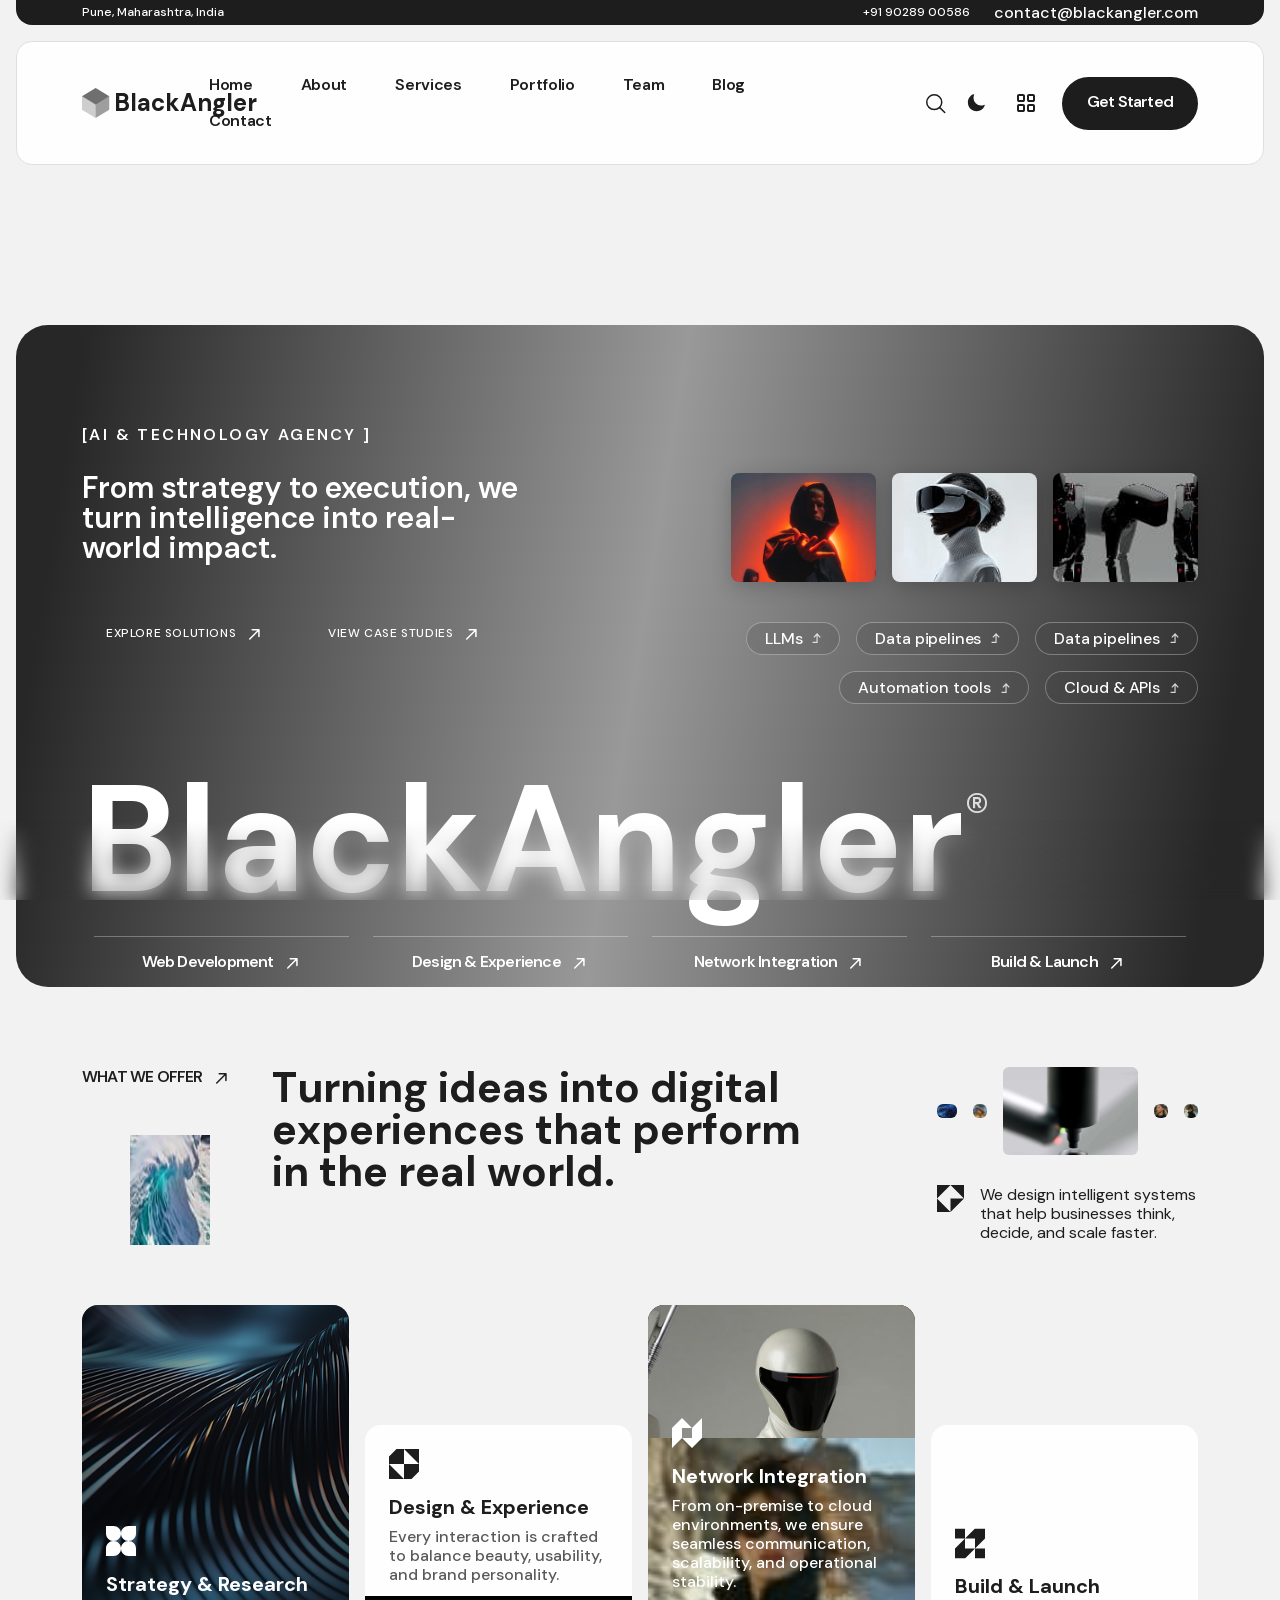
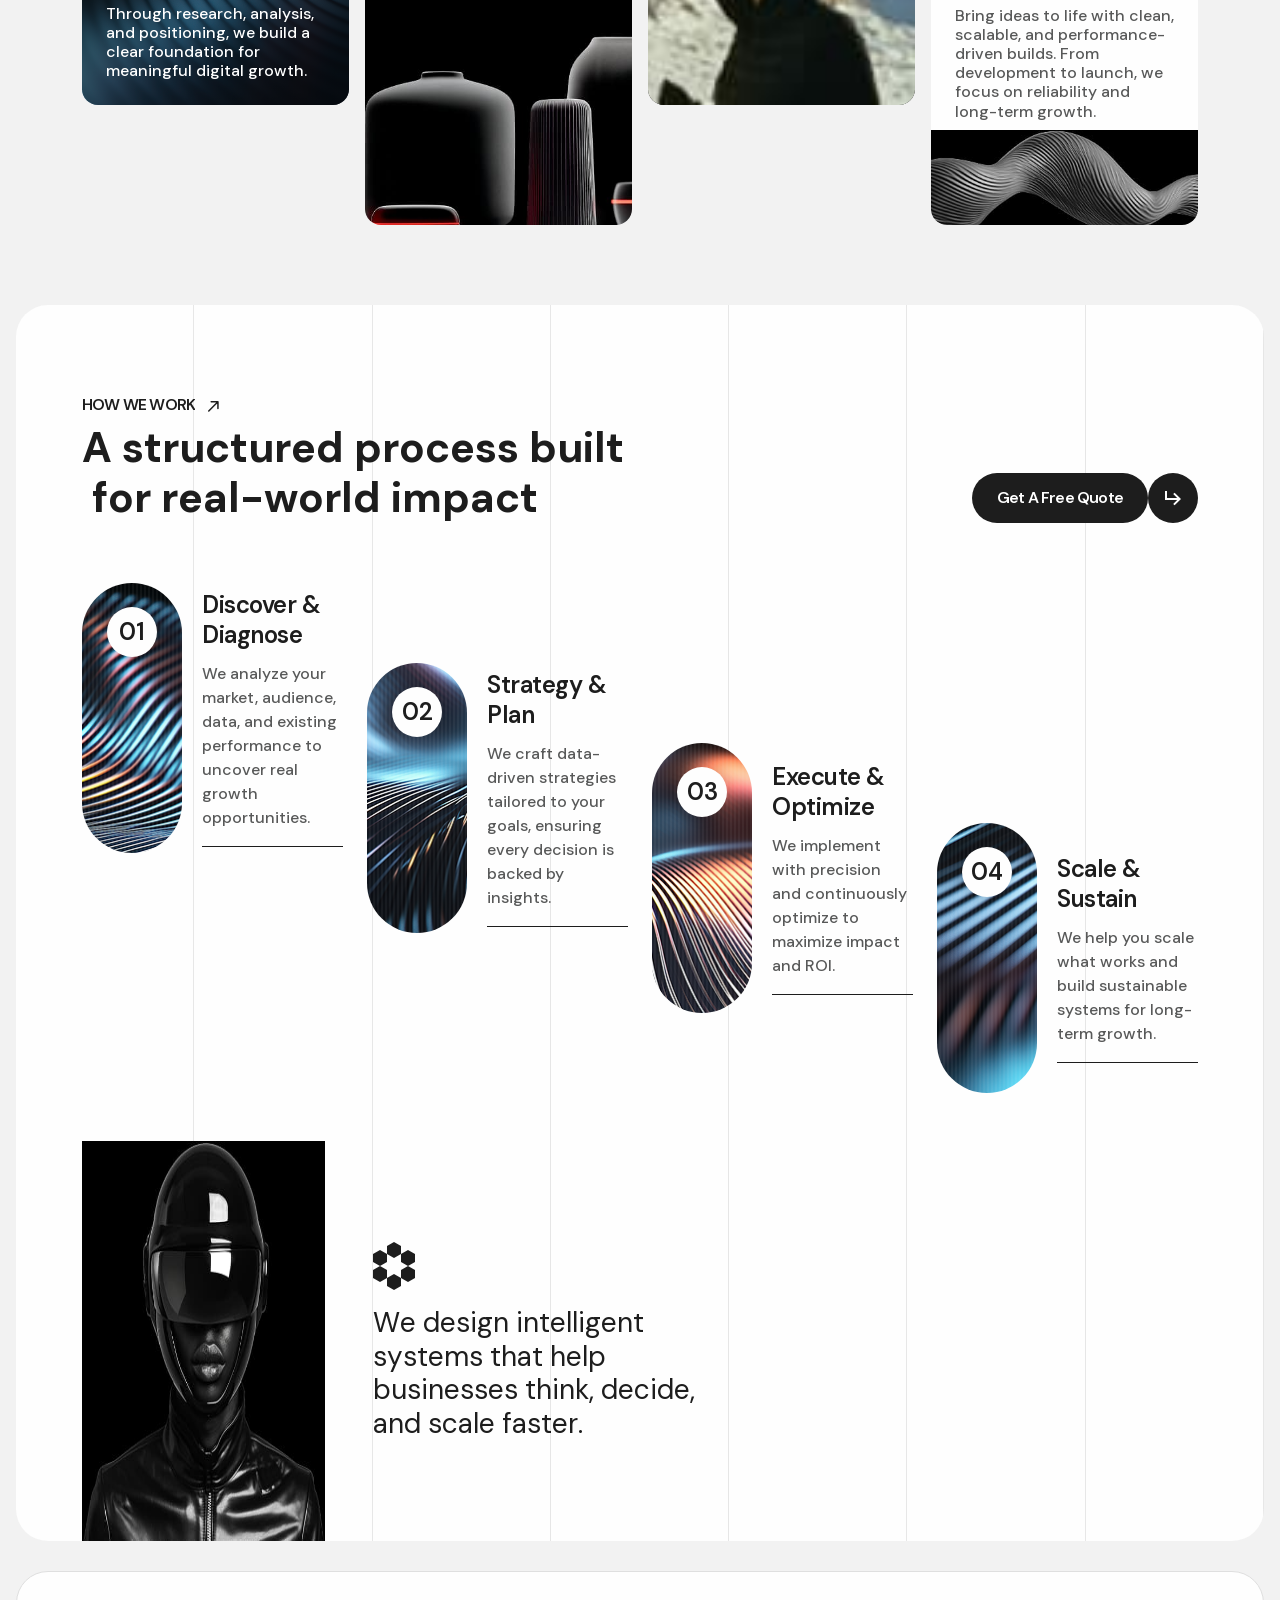
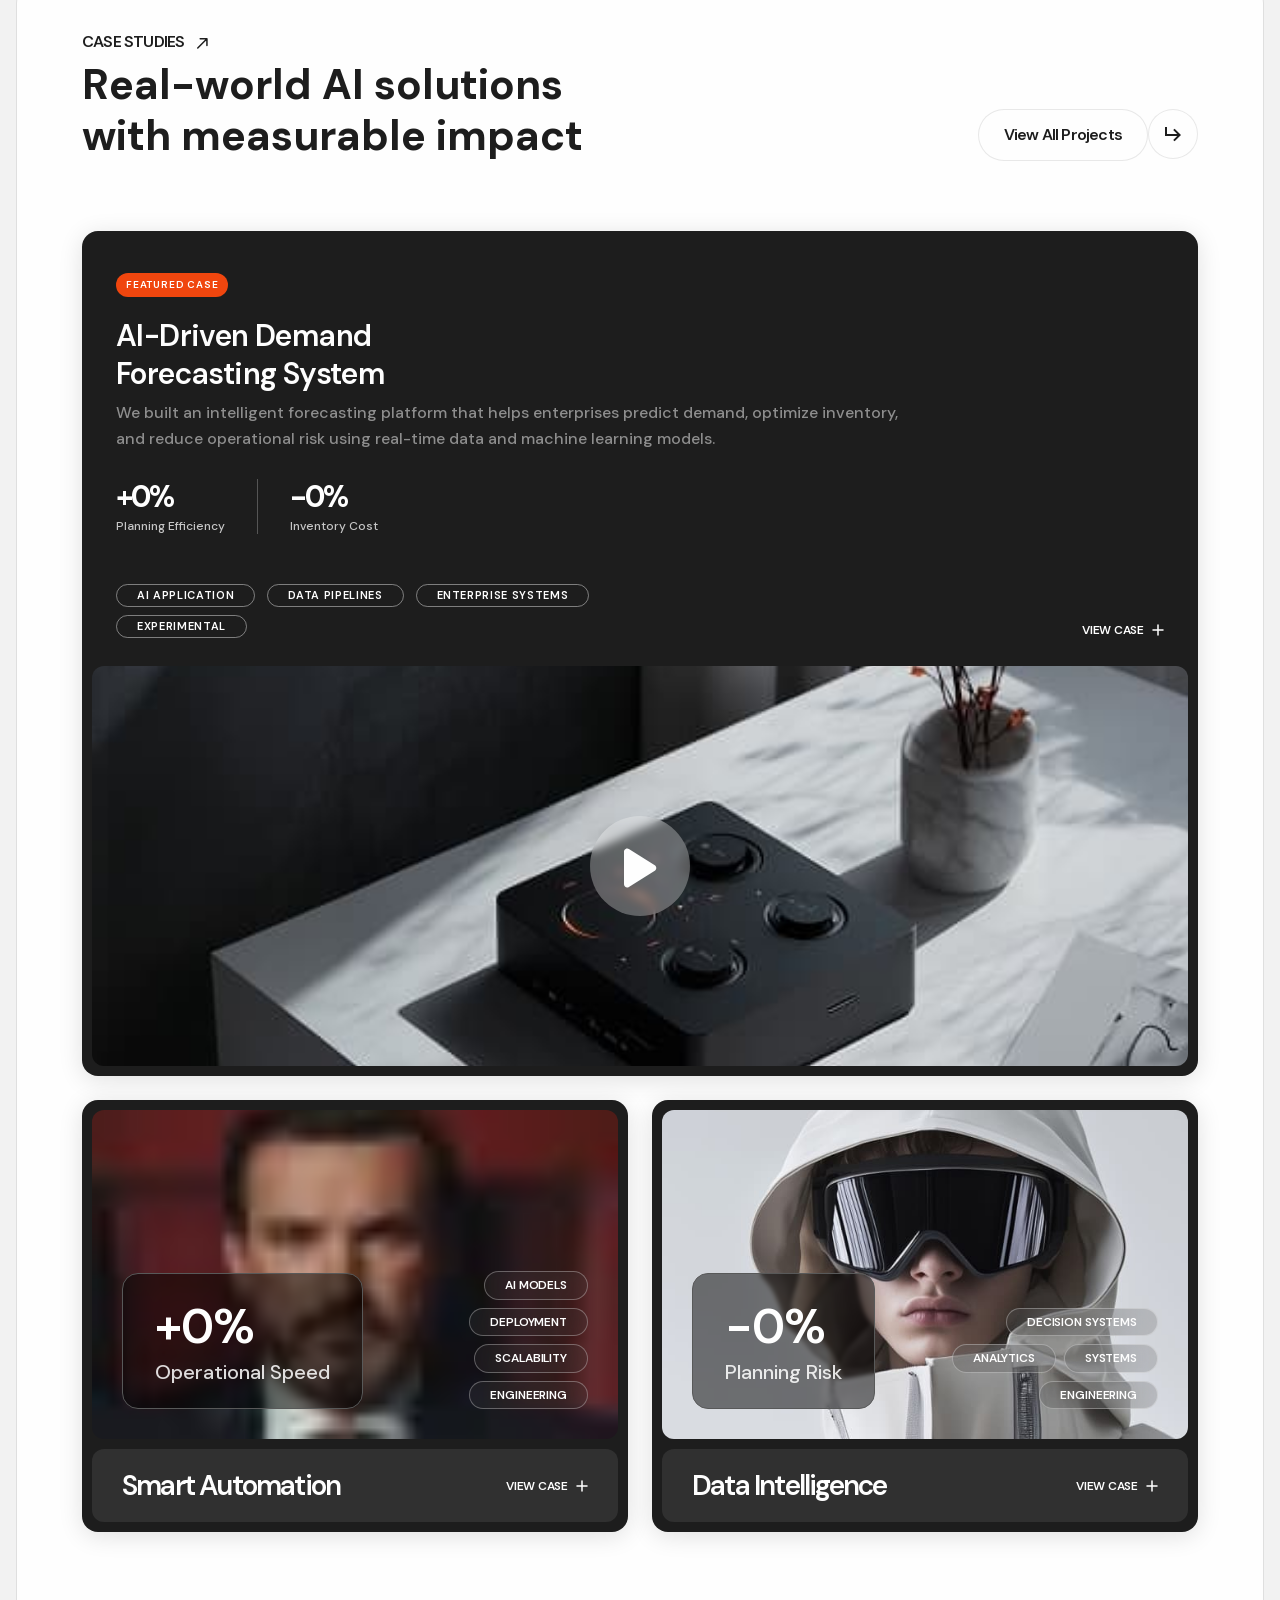
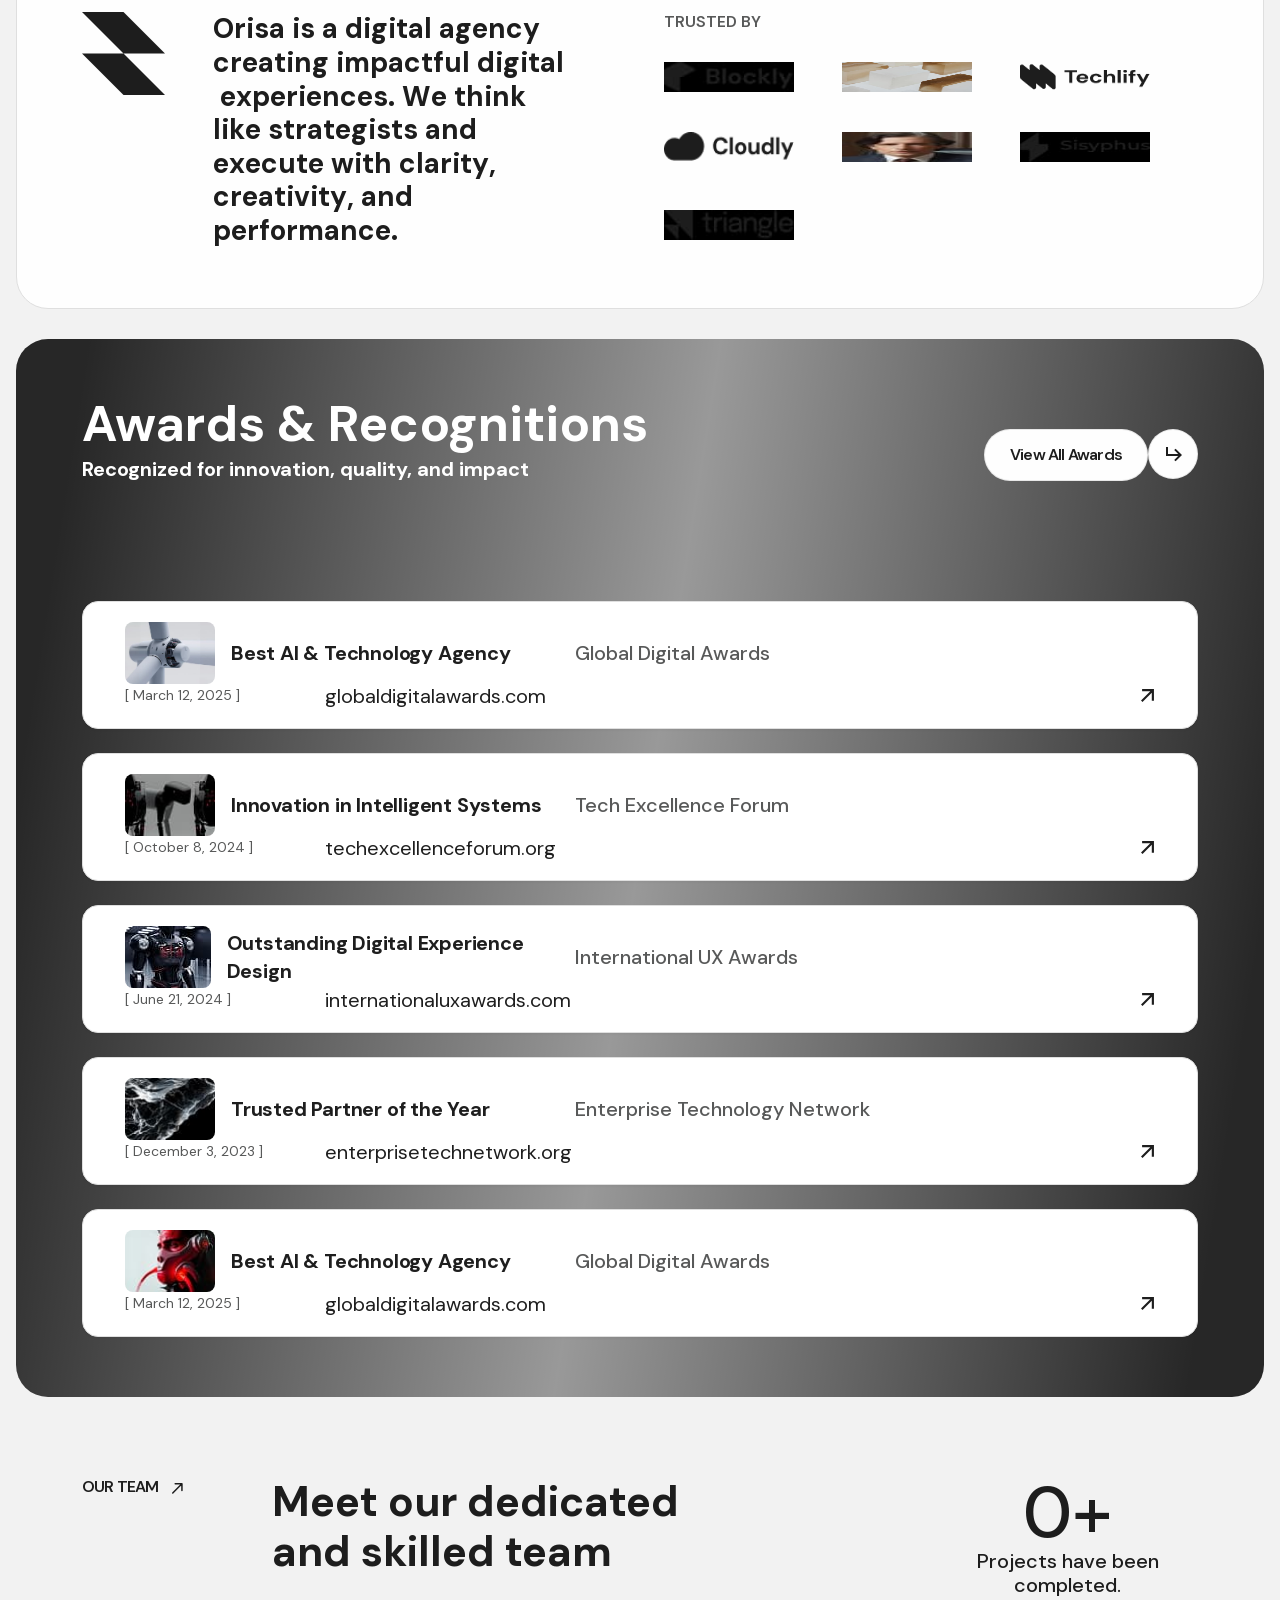
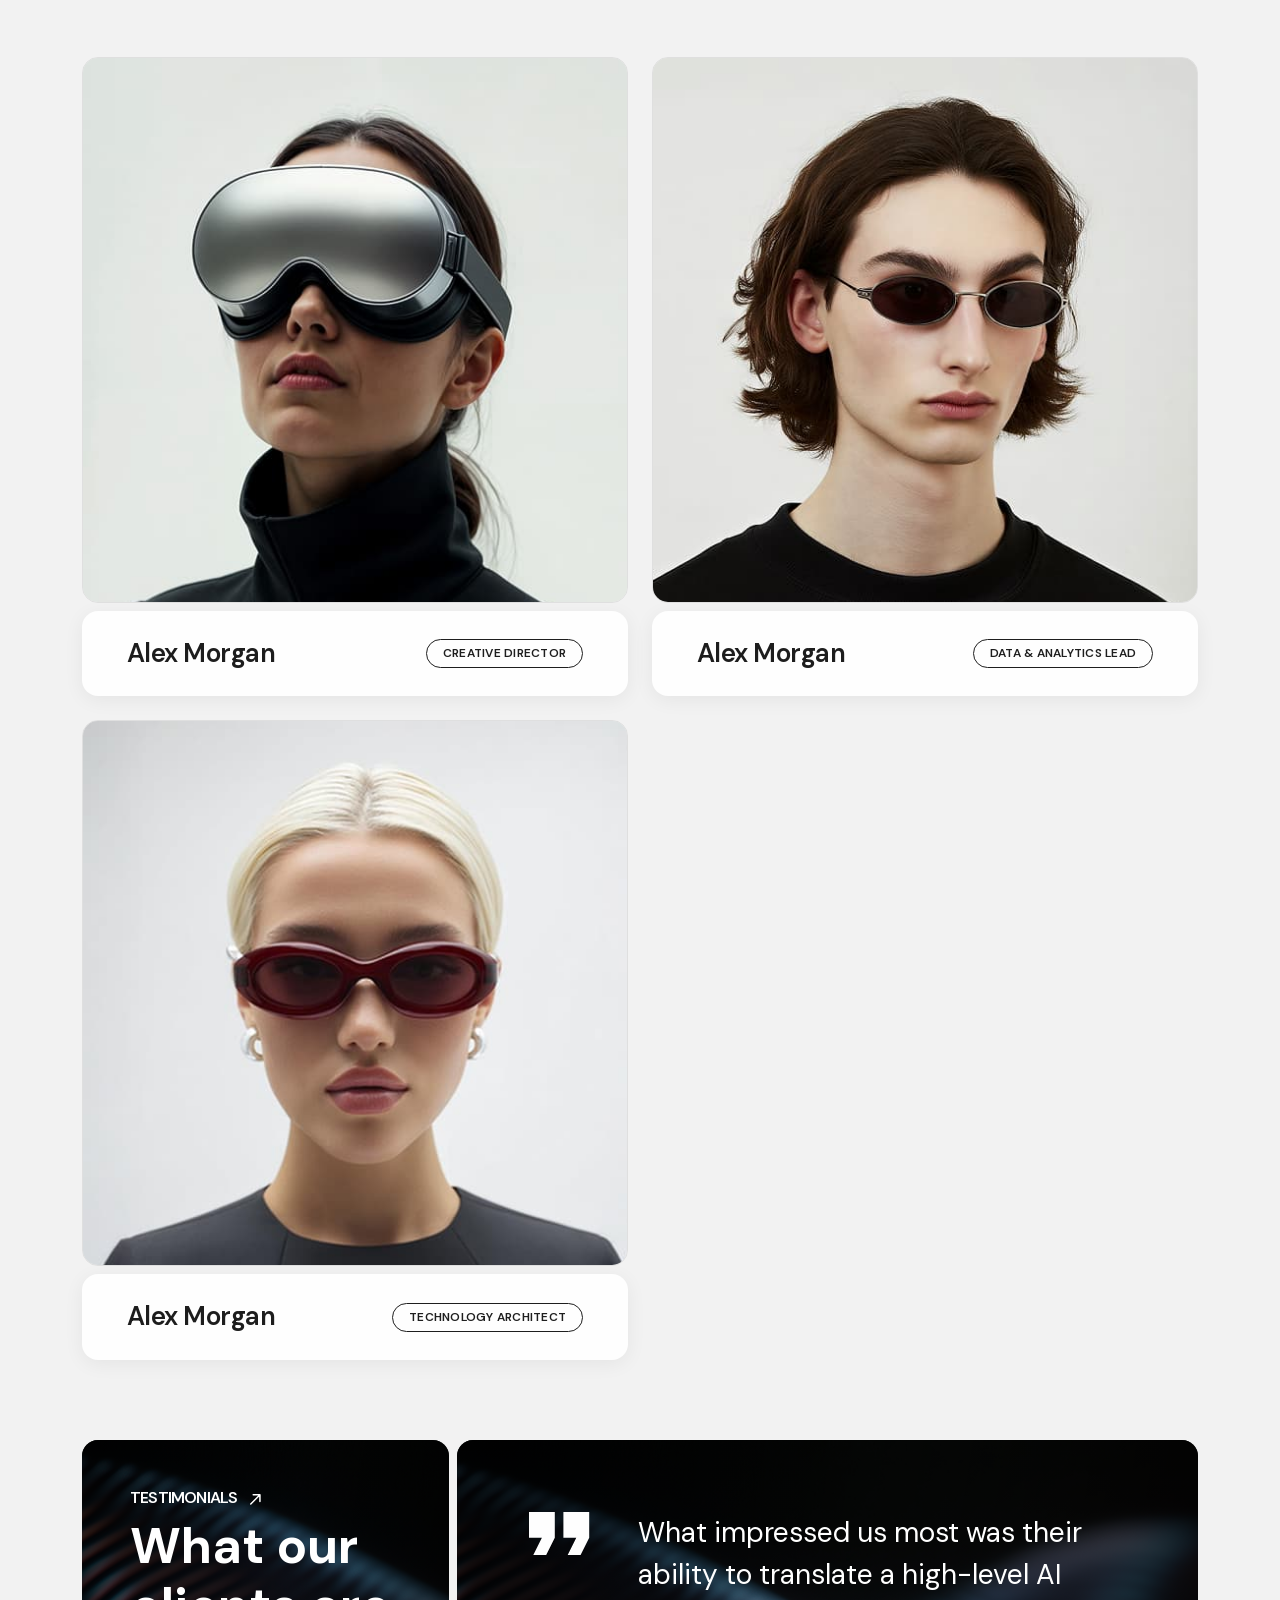
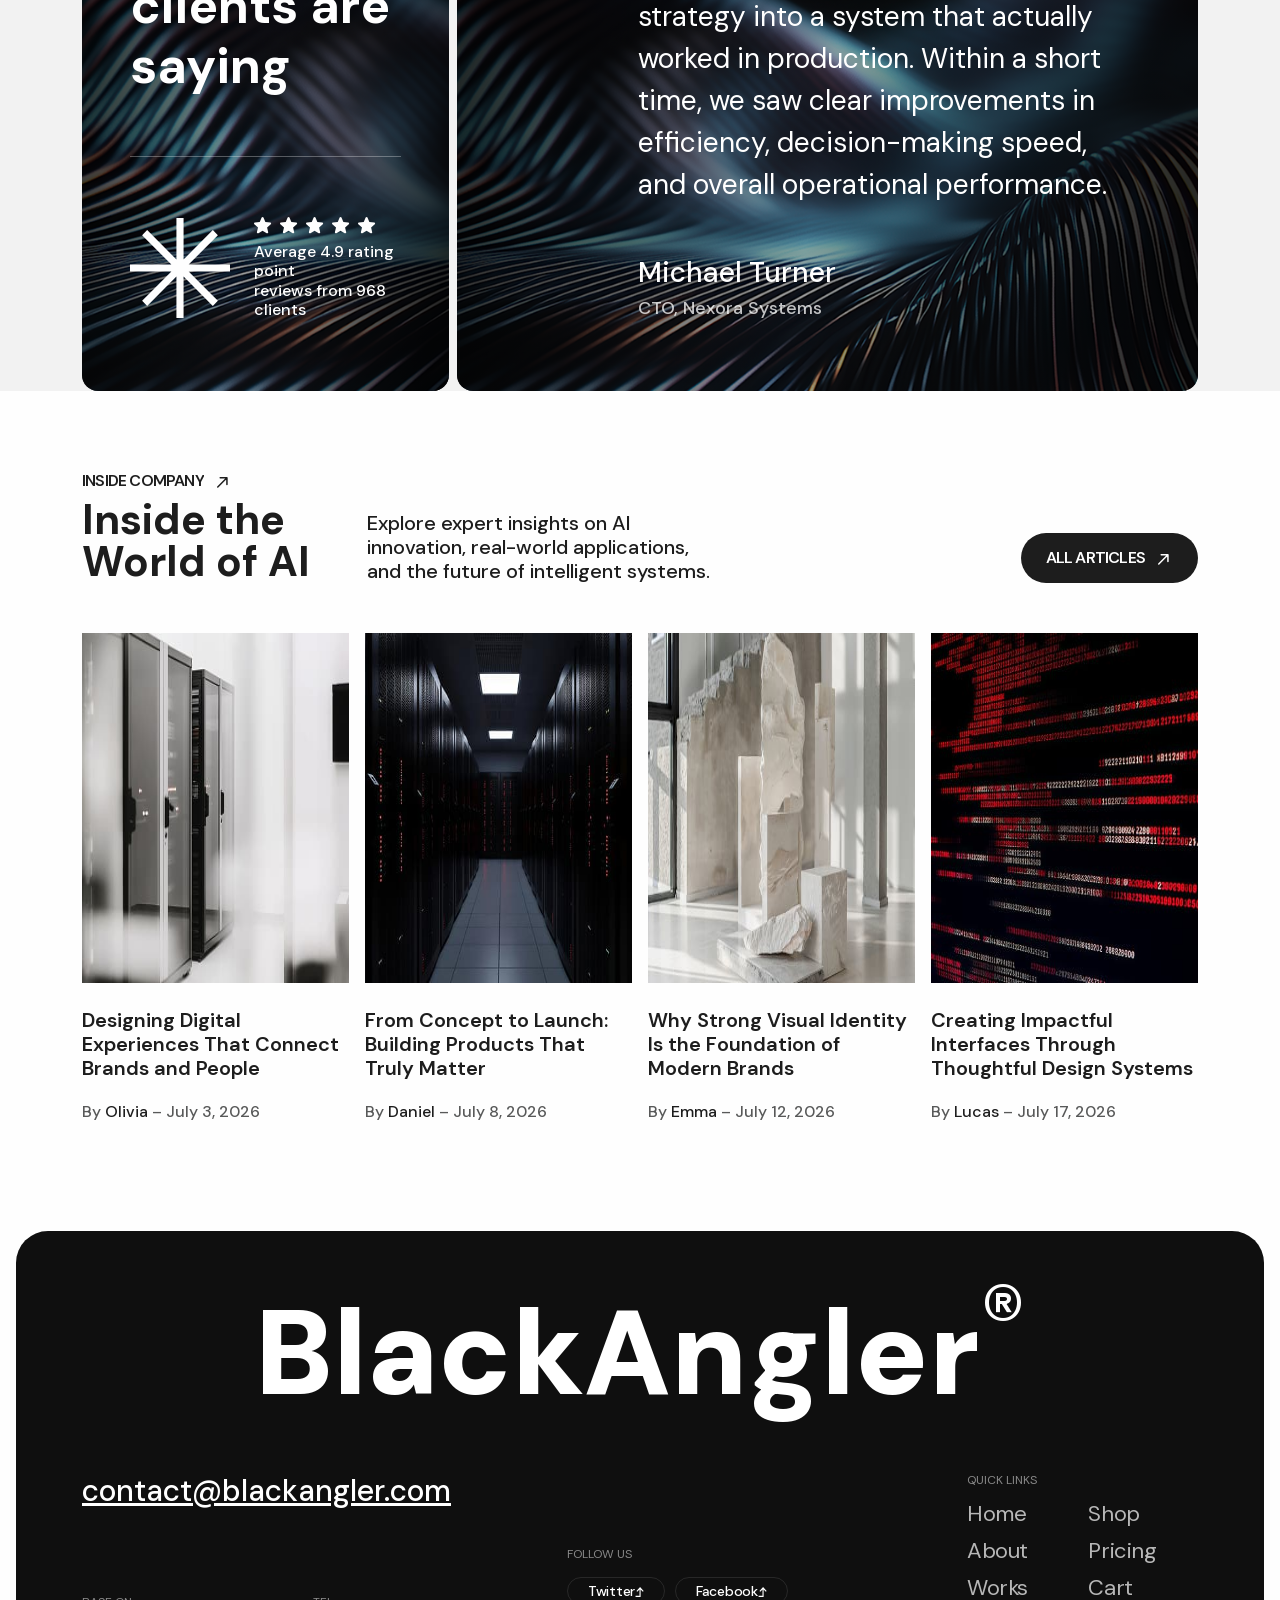
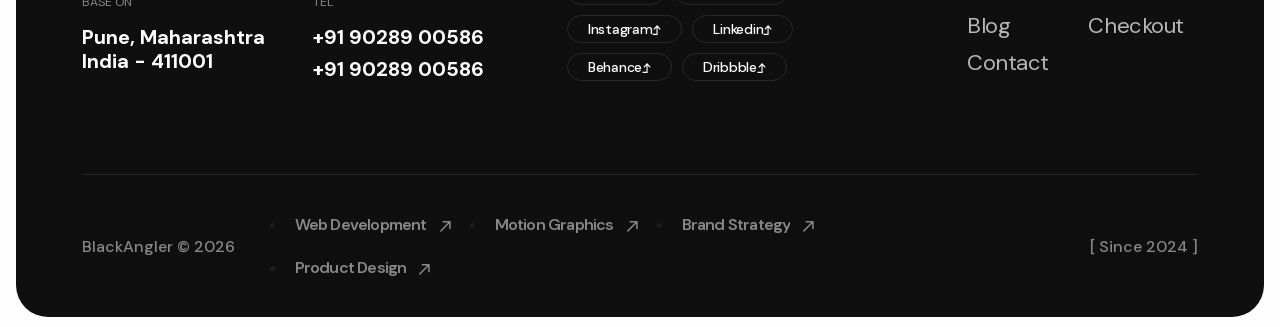
==== commit 873f352d: "Remove custom animations - rollback" ====
--- a/BlackAngler_Web/about.html
+++ b/BlackAngler_Web/about.html
@@ -1,2 +1,2 @@
-<!DOCTYPE html><!--4ZiZ5V66l8yAzSgPtjZtd--><html lang="en"><head><meta charset="utf-8"><meta name="viewport" content="width=device-width, initial-scale=1"><link rel="preload" as="image" href="images/favicon.svg"><link rel="stylesheet" href="css/d43ab978ac5b76ce.css" data-precedence="next"><link rel="stylesheet" href="css/fb56b359238d907b.css" data-precedence="next"><link rel="stylesheet" href="css/bc8425a85ffcacc8.css" data-precedence="next"><link rel="stylesheet" href="css/9af952aefcd0f111.css" data-precedence="next"><link rel="preload" as="script" fetchpriority="low" href="js/a051d459769d563e.js"><script src="js/fb1b0b9da3f03023.js" async=""></script><script src="js/d76614cc900597f0.js" async=""></script><script src="js/aee6c7720838f8a2.js" async=""></script><script src="js/turbopack-2c243b32e7f1eb95.js" async=""></script><script src="js/ff1a16fafef87110.js" async=""></script><script src="js/d2be314c3ece3fbe.js" async=""></script><script src="js/deb7765ec2150b8d.js" async=""></script><script src="js/cc994c5e95bcce3c.js" async=""></script><script src="js/36732c9f1d593a0d.js" async=""></script><script src="js/93e58aa9aea442e6.js" async=""></script><link rel="preload" href="css/font-awesome-pro.css" as="style"><meta name="next-size-adjust" content=""><title>BlackAngler - Software Development & Business Automation</title><meta name="description" content="BlackAngler - Software Development, AI & Business Automation"><link rel="icon" href="images/favicon.ico" sizes="88x94" type="image/x-icon"><link href="css/font-awesome-pro.css" rel="stylesheet"><script src="js/theme-init.js"></script><script src="js/a6dad97d9634a72d.js" nomodule=""></script><link rel="stylesheet" href="css/animations.css"></head><body class="dm_sans_aee3dfd5-module__RsCM9q__variable"><div hidden=""><!--$--><!--/$--></div><div class="px-blur-bottom"></div><!--$--><!--$--><!--/$--><div id="top"></div><header class="z-index-5 bg-neutral-50"><div class="topbar container-2200 d-none d-md-block bg-neutral-900 changeless mx-lg-3 mx-2"><div class="container"><div class="row"><div class="col-12"><div class="d-flex justify-content-between align-items-center"><div class="date"><p class="fz-font-label text-white my-0">Pune, Maharashtra, India</p></div><div class="d-flex align-items-center gap-4"><a class="fz-font-label fw-500 text-white" href="#"><span>+91 90289 00586</span></a><a class="fz-font-body text-white fw-500" href="#"><span>contact@blackangler.com</span></a></div></div></div></div></div></div><div class="container-2200"><div class="at-header-area at-header-spacing bg-neutral-0 rounded-4 mx-lg-3 mx-2 mt-3 border-100"><div class="container"><div class="row align-items-center"><div class="col-xxl-3 col-lg-1 col-6"><div class="at-header-logo"><a href="index.html"><img alt="BlackAngler" loading="lazy" width="30" height="30" decoding="async" data-nimg="1" style="color:transparent" src="images/favicon.svg"><h6 class="fw-700 fz-24 mb-0">BlackAngler</h6></a></div></div><div class="col-xxl-6 col-lg-7 mx-auto d-none d-xl-flex justify-content-center"><div class="at-main-menu d-inline-flex justify-content-center"><nav class="at-mobile-menu-active"><ul><li><a href="index.html">Home</a></li><li><a href="about.html">About</a></li><li><a href="services.html">Services</a></li><li><a href="portfolio.html">Portfolio</a></li><li><a href="team.html">Team</a></li><li><a href="blog.html">Blog</a></li><li><a href="contact.html">Contact</a></li></ul></nav></div></div><div class="col-xxl-3 col-lg-4 col-6"><div class="at-header-right gap-3 d-flex justify-content-end align-items-center"><button type="button" class="at-header-search-btn at-search-click" aria-label="Search"><svg width="20" height="20" viewBox="0 0 20 20" fill="none" xmlns="http://www.w3.org/2000/svg"><path d="M18.7508 18.5233L13.5538 13.392M13.5538 13.392C14.9604 12.0032 15.7506 10.1196 15.7506 8.15551C15.7506 6.19144 14.9604 4.30782 13.5538 2.91902C12.1472 1.53022 10.2395 0.75 8.25028 0.75C6.26108 0.75 4.35336 1.53022 2.94678 2.91902C1.54021 4.30782 0.75 6.19144 0.75 8.15551C0.75 10.1196 1.54021 12.0032 2.94678 13.392C4.35336 14.7808 6.26108 15.561 8.25028 15.561C10.2395 15.561 12.1472 14.7808 13.5538 13.392Z" stroke="currentColor" stroke-width="1.5" stroke-linecap="round" stroke-linejoin="round"></path></svg></button><div class="dark-light-mode"><!--$--><label for="switch" class="toggle dark-light-switcher"><input type="checkbox" class="input" id="switch"><div class="icon icon--moon"><svg xmlns="http://www.w3.org/2000/svg" viewBox="0 0 24 24" fill="currentColor" width="20" height="20"><path fill-rule="evenodd" d="M9.528 1.718a.75.75 0 01.162.819A8.97 8.97 0 009 6a9 9 0 009 9 8.97 8.97 0 003.463-.69.75.75 0 01.981.98 10.503 10.503 0 01-9.694 6.46c-5.799 0-10.5-4.701-10.5-10.5 0-4.368 2.667-8.112 6.46-9.694a.75.75 0 01.818.162z" clip-rule="evenodd"></path></svg></div><div class="icon icon--sun"><svg xmlns="http://www.w3.org/2000/svg" viewBox="0 0 24 24" fill="currentColor" width="28" height="28"><path d="M12 2.25a.75.75 0 01.75.75v2.25a.75.75 0 01-1.5 0V3a.75.75 0 01.75-.75zM7.5 12a4.5 4.5 0 119 0 4.5 4.5 0 01-9 0zM18.894 6.166a.75.75 0 00-1.06-1.06l-1.591 1.59a.75.75 0 101.06 1.061l1.591-1.59zM21.75 12a.75.75 0 01-.75.75h-2.25a.75.75 0 010-1.5H21a.75.75 0 01.75.75zM17.834 18.894a.75.75 0 001.06-1.06l-1.59-1.591a.75.75 0 10-1.061 1.06l1.59 1.591zM12 18a.75.75 0 01.75.75V21a.75.75 0 01-1.5 0v-2.25A.75.75 0 0112 18zM7.758 17.303a.75.75 0 00-1.061-1.06l-1.591 1.59a.75.75 0 001.06 1.061l1.591-1.59zM6 12a.75.75 0 01-.75.75H3a.75.75 0 010-1.5h2.25A.75.75 0 016 12zM6.697 7.757a.75.75 0 001.06-1.06l-1.59-1.591a.75.75 0 00-1.061 1.06l1.59 1.591z"></path></svg></div></label><!--/$--></div><button type="button" class="at-menu-bar at-header-sidebar-btn" aria-label="Open menu"><svg xmlns="http://www.w3.org/2000/svg" width="18" height="18" viewBox="0 0 18 18" fill="none"><path d="M1 2C1 1.73478 1.10536 1.48043 1.29289 1.29289C1.48043 1.10536 1.73478 1 2 1H6C6.26522 1 6.51957 1.10536 6.70711 1.29289C6.89464 1.48043 7 1.73478 7 2V6C7 6.26522 6.89464 6.51957 6.70711 6.70711C6.51957 6.89464 6.26522 7 6 7H2C1.73478 7 1.48043 6.89464 1.29289 6.70711C1.10536 6.51957 1 6.26522 1 6V2ZM11 2C11 1.73478 11.1054 1.48043 11.2929 1.29289C11.4804 1.10536 11.7348 1 12 1H16C16.2652 1 16.5196 1.10536 16.7071 1.29289C16.8946 1.48043 17 1.73478 17 2V6C17 6.26522 16.8946 6.51957 16.7071 6.70711C16.5196 6.89464 16.2652 7 16 7H12C11.7348 7 11.4804 6.89464 11.2929 6.70711C11.1054 6.51957 11 6.26522 11 6V2ZM1 12C1 11.7348 1.10536 11.4804 1.29289 11.2929C1.48043 11.1054 1.73478 11 2 11H6C6.26522 11 6.51957 11.1054 6.70711 11.2929C6.89464 11.4804 7 11.7348 7 12V16C7 16.2652 6.89464 16.5196 6.70711 16.7071C6.51957 16.8946 6.26522 17 6 17H2C1.73478 17 1.48043 16.8946 1.29289 16.7071C1.10536 16.5196 1 16.2652 1 16V12ZM11 12C11 11.7348 11.1054 11.4804 11.2929 11.2929C11.4804 11.1054 11.7348 11 12 11H16C16.2652 11 16.5196 11.1054 16.7071 11.2929C16.8946 11.4804 17 11.7348 17 12V16C17 16.2652 16.8946 16.5196 16.7071 16.7071C16.5196 16.8946 16.2652 17 16 17H12C11.7348 17 11.4804 16.8946 11.2929 16.7071C11.1054 16.5196 11 16.2652 11 16V12Z" stroke="currentColor" stroke-width="2" stroke-linecap="round" stroke-linejoin="round"></path></svg></button><a class="at-btn d-none d-md-block" href="pricing.html"><span><span class="text-1 text-capitalize">Get started</span><span class="text-2 text-capitalize">Get started</span></span></a></div></div></div></div></div><button id="header-sticky" type="button" class="hamburger-open-btn hamburger-sticky-menu" aria-label="Menu"><span>MENU</span><span class="icon"><svg xmlns="http://www.w3.org/2000/svg" width="24" height="24" viewBox="0 0 24 24" fill="none"><path d="M4 5C4 4.73478 4.10536 4.48043 4.29289 4.29289C4.48043 4.10536 4.73478 4 5 4H9C9.26522 4 9.51957 4.10536 9.70711 4.29289C9.89464 4.48043 10 4.73478 10 5V9C10 9.26522 9.89464 9.51957 9.70711 9.70711C9.51957 9.89464 9.26522 10 9 10H5C4.73478 10 4.48043 9.89464 4.29289 9.70711C4.10536 9.51957 4 9.26522 4 9V5ZM14 5C14 4.73478 14.1054 4.48043 14.2929 4.29289C14.4804 4.10536 14.7348 4 15 4H19C19.2652 4 19.5196 4.10536 19.7071 4.29289C19.8946 4.48043 20 4.73478 20 5V9C20 9.26522 19.8946 9.51957 19.7071 9.70711C19.5196 9.89464 19.2652 10 19 10H15C14.7348 10 14.4804 9.89464 14.2929 9.70711C14.1054 9.51957 14 9.26522 14 9V5ZM4 15C4 14.7348 4.10536 14.4804 4.29289 14.2929C4.48043 14.1054 4.73478 14 5 14H9C9.26522 14 9.51957 14.1054 9.70711 14.2929C9.89464 14.4804 10 14.7348 10 15V19C10 19.2652 9.89464 19.5196 9.70711 19.7071C9.51957 19.8946 9.26522 20 9 20H5C4.73478 20 4.48043 19.8946 4.29289 19.7071C4.10536 19.5196 4 19.2652 4 19V15ZM14 15C14 14.7348 14.1054 14.4804 14.2929 14.2929C14.4804 14.1054 14.7348 14 15 14H19C19.2652 14 19.5196 14.1054 19.7071 14.2929C19.8946 14.4804 20 14.7348 20 15V19C20 19.2652 19.8946 19.5196 19.7071 19.7071C19.5196 19.8946 19.2652 20 19 20H15C14.7348 20 14.4804 19.8946 14.2929 19.7071C14.1054 19.5196 14 19.2652 14 19V15Z" stroke="currentColor" stroke-width="2" stroke-linecap="round" stroke-linejoin="round"></path></svg></span></button></div></header><div style="display:contents"><div class="at-offcanvas-area"><div class="at-offcanvas"><div class="at-offcanvas-top d-flex align-items-center justify-content-between"><div class="at-offcanvas-logo"><a href="index.html"><img data-width="30" alt="BlackAngler" loading="lazy" width="30" height="30" decoding="async" data-nimg="1" style="color:transparent" src="images/favicon.svg"><h6 class="fw-700 fz-24 mb-0">BlackAngler</h6></a></div><div class="at-offcanvas-close-btn"><button type="button" class="close-btn close-sidebar" aria-label="Close"><svg width="37" height="38" viewBox="0 0 37 38" fill="none" xmlns="http://www.w3.org/2000/svg"><path d="M9.19141 9.80762L27.5762 28.1924" stroke="currentColor" stroke-width="1.5" stroke-linecap="round" stroke-linejoin="round"></path><path d="M9.19141 28.1924L27.5762 9.80761" stroke="currentColor" stroke-width="1.5" stroke-linecap="round" stroke-linejoin="round"></path></svg></button></div></div><div class="at-offcanvas-content d-none d-xl-block"><h3 class="at-offcanvas-title">Howdy!</h3><p class="fz-font-lg">We blend strategy, creativity, and technology to help brands grow, connect, and stand out in an ever-evolving digital world.</p></div><div class="at-offcanvas-menu d-xl-none pb-50"><nav></nav></div><div class="at-offcanvas-gallery d-none d-xl-block"><div class="sec-2-home-5__avatars-row d-flex gap-2"><div class="sec-2-home-5__avatar-sm at-offcanvas-gallery-img"><img alt="" loading="lazy" width="80" height="80" decoding="async" data-nimg="1" class="img-cover" style="color:transparent" srcset="images/image_42.jpg 1x, images/image_2.jpg 2x" src="images/image_2.jpg"></div><div class="sec-2-home-5__avatar-sm at-offcanvas-gallery-img"><img alt="" loading="lazy" width="80" height="80" decoding="async" data-nimg="1" class="img-cover" style="color:transparent" srcset="images/image_43.jpg 1x, images/image.jpg 2x" src="images/image.jpg"></div><div class="sec-2-home-5__avatar-sm at-offcanvas-gallery-img"><img alt="" loading="lazy" width="80" height="80" decoding="async" data-nimg="1" class="img-cover" style="color:transparent" srcset="images/image_41.jpg 1x, images/image_1.jpg 2x" src="images/image_1.jpg"></div><div class="sec-2-home-5__avatar-sm at-offcanvas-gallery-img"><img alt="" loading="lazy" width="80" height="80" decoding="async" data-nimg="1" class="img-cover" style="color:transparent" srcset="images/image_39.jpg 1x, images/image_4.jpg 2x" src="images/image_4.jpg"></div><div class="sec-2-home-5__avatar-sm at-offcanvas-gallery-img"><img alt="" loading="lazy" width="80" height="80" decoding="async" data-nimg="1" class="img-cover" style="color:transparent" srcset="images/image_40.jpg 1x, images/image_3.jpg 2x" src="images/image_3.jpg"></div></div></div><div class="at-offcanvas-contact"><h5 class="at-offcanvas-title sm">Get in touch</h5><ul><li><a class="fz-font-lg" href="tel:+91 90289 00586">+91 90289 00586</a></li><li><a class="fz-font-lg" href="mailto:contact@blackangler.com">contact@blackangler.com</a></li><li><a class="fz-font-lg" href="#">Pune, Maharashtra <br>India - 411001</a></li></ul></div><div class="at-offcanvas-social"><h3 class="at-offcanvas-title sm">Follow Us</h3><ul class="at-offcanvas-social__grid"><li><a href="#" class="at-offcanvas-social__link" aria-label="Twitter"><svg xmlns="http://www.w3.org/2000/svg" width="18" height="18" viewBox="0 0 18 18" fill="none" aria-hidden="true"><path fill-rule="evenodd" clip-rule="evenodd" d="M0 0H5.25L8.98421 5.21053L13.5 0H15.5L9.8895 6.47368L16 15H10.75L7.01579 9.7895L2.5 15H0.5L6.11053 8.52632L0 0ZM11.5204 13.5L2.92043 1.5H4.47957L13.0796 13.5H11.5204Z" fill="currentColor"></path></svg><span>Twitter</span></a></li><li><a href="#" class="at-offcanvas-social__link" aria-label="Facebook"><svg xmlns="http://www.w3.org/2000/svg" width="18" height="18" viewBox="0 0 18 18" fill="none" aria-hidden="true"><path fill-rule="evenodd" clip-rule="evenodd" d="M12.4024 18V11.0344H14.7347L15.0838 8.3265H12.4024V6.59765C12.4024 5.81364 12.62 5.27934 13.7443 5.27934L15.1783 5.27867V2.85676C14.9302 2.82382 14.0791 2.75006 13.0888 2.75006C11.0213 2.75006 9.606 4.01198 9.606 6.32952V8.3265H7.2677V11.0344H9.606V18H1C0.44772 18 0 17.5523 0 17V1C0 0.44772 0.44772 0 1 0H17C17.5523 0 18 0.44772 18 1V17C18 17.5523 17.5523 18 17 18H12.4024Z" fill="currentColor"></path></svg><span>Facebook</span></a></li><li><a href="#" class="at-offcanvas-social__link" aria-label="LinkedIn"><svg xmlns="http://www.w3.org/2000/svg" width="18" height="18" viewBox="0 0 18 18" fill="none" aria-hidden="true"><path fill-rule="evenodd" clip-rule="evenodd" d="M15.3352 15.339H12.6697V11.1622C12.6697 10.1662 12.6495 8.8845 11.2807 8.8845C9.89102 8.8845 9.67872 9.9683 9.67872 11.0887V15.339H7.01322V6.75H9.57372V7.9207H9.60822C9.96602 7.2457 10.836 6.53325 12.1357 6.53325C14.8365 6.53325 15.336 8.3108 15.336 10.6245L15.3352 15.339ZM4.00275 5.57475C3.14475 5.57475 2.4555 4.88025 2.4555 4.026C2.4555 3.1725 3.1455 2.47875 4.00275 2.47875C4.85775 2.47875 5.55075 3.1725 5.55075 4.026C5.55075 4.88025 4.857 5.57475 4.00275 5.57475ZM5.33925 15.339H2.66625V6.75H5.33925V15.339ZM16.6687 0H1.32825C0.594 0 0 0.5805 0 1.29675V16.7033C0 17.4202 0.594 18 1.32825 18H16.6665C17.4 18 18 17.4202 18 16.7033V1.29675C18 0.5805 17.4 0 16.6665 0H16.6687Z" fill="currentColor"></path></svg><span>Linkedin</span></a></li><li><a href="#" class="at-offcanvas-social__link" aria-label="Instagram"><svg xmlns="http://www.w3.org/2000/svg" width="18" height="18" viewBox="0 0 18 18" fill="none" aria-hidden="true"><path fill-rule="evenodd" clip-rule="evenodd" d="M9.92475 0C10.9376 0.00167406 11.4509 0.00703828 11.8945 0.0202418L12.0692 0.025948C12.2709 0.0331213 12.47 0.0421215 12.7101 0.0533719C13.6678 0.0976265 14.3211 0.249129 14.8949 0.471887C15.4881 0.700648 15.9892 1.00966 16.4894 1.50993C16.9889 2.0102 17.298 2.51271 17.5275 3.10448C17.7494 3.67751 17.901 4.33153 17.946 5.28931C17.9567 5.52933 17.9653 5.72841 17.9725 5.93024L17.9781 6.10492C17.9913 6.5484 17.9973 7.06177 17.9992 8.07471L17.9999 8.74577C18 8.82777 18 8.91237 18 8.99967L17.9999 9.25357L17.9994 9.92472C17.9977 10.9376 17.9923 11.451 17.9791 11.8944L17.9734 12.0691C17.9662 12.271 17.9572 12.4701 17.946 12.7101C17.9017 13.6679 17.7494 14.3211 17.5275 14.8949C17.2987 15.4882 16.9889 15.9892 16.4894 16.4895C15.9892 16.989 15.4859 17.298 14.8949 17.5275C14.3211 17.7495 13.6678 17.901 12.7101 17.946C12.47 17.9567 12.2709 17.9654 12.0692 17.9725L11.8945 17.9781C11.4509 17.9914 10.9376 17.9973 9.92475 17.9993L9.25359 18C9.1716 18 9.087 18 8.99969 18H8.7458L8.07464 17.9994C7.06175 17.9977 6.54839 17.9924 6.1049 17.9791L5.93022 17.9734C5.72839 17.9662 5.5293 17.9572 5.2893 17.946C4.33151 17.9018 3.67899 17.7495 3.10448 17.5275C2.51195 17.2988 2.01018 16.989 1.50992 16.4895C1.00965 15.9892 0.701394 15.4859 0.471886 14.8949C0.249129 14.3211 0.0983735 13.6679 0.053372 12.7101C0.0426796 12.4701 0.0339582 12.271 0.026893 12.0691L0.0212318 11.8944C0.00806435 11.451 0.00206123 10.9376 0.000117163 9.92472L0 8.07471C0.00167406 7.06177 0.00702925 6.5484 0.0202327 6.10492L0.0259479 5.93024C0.0331212 5.72841 0.0421216 5.52933 0.053372 5.28931C0.0976175 4.33078 0.249129 3.67825 0.471886 3.10448C0.700638 2.51196 1.00965 2.0102 1.50992 1.50993C2.01018 1.00966 2.51271 0.701396 3.10448 0.471887C3.67825 0.249129 4.33077 0.0983735 5.2893 0.0533719C5.5293 0.0426885 5.72839 0.0339673 5.93022 0.026902L6.1049 0.0212407C6.54839 0.00806417 7.06175 0.00206102 8.07464 0.000116949L9.92475 0ZM8.99969 4.49953C6.51298 4.49953 4.49952 6.51518 4.49952 8.99967C4.49952 11.4864 6.51517 13.4998 8.99969 13.4998C11.4864 13.4998 13.4998 11.4842 13.4998 8.99967C13.4998 6.513 11.4841 4.49953 8.99969 4.49953ZM8.99969 6.2996C10.491 6.2996 11.6998 7.50805 11.6998 8.99967C11.6998 10.4909 10.4913 11.6998 8.99969 11.6998C7.50843 11.6998 6.29958 10.4914 6.29958 8.99967C6.29958 7.50841 7.50798 6.2996 8.99969 6.2996ZM13.7249 3.14949C13.1045 3.14949 12.5998 3.65342 12.5998 4.27376C12.5998 4.89411 13.1037 5.39882 13.7249 5.39882C14.3452 5.39882 14.8499 4.89489 14.8499 4.27376C14.8499 3.65342 14.3443 3.14871 13.7249 3.14949Z" fill="currentColor"></path></svg><span>Instagram</span></a></li><li><a href="#" class="at-offcanvas-social__link" aria-label="Youtube"><svg xmlns="http://www.w3.org/2000/svg" width="18" height="13" viewBox="0 0 18 13" fill="none" aria-hidden="true"><path fill-rule="evenodd" clip-rule="evenodd" d="M16.0322 0.388283C16.8071 0.602295 17.4162 1.23059 17.6237 2.03009C17.9985 3.47775 18 6.49997 18 6.49997C18 6.49997 18 9.52214 17.6237 10.9698C17.4162 11.7694 16.8071 12.3977 16.0322 12.6116C14.6291 13 8.99997 13 8.99997 13C8.99997 13 3.37092 13 1.96772 12.6116C1.1928 12.3977 0.583804 11.7694 0.376354 10.9698C-3.83173e-08 9.52214 0 6.49997 0 6.49997C0 6.49997 -3.83173e-08 3.47775 0.376354 2.03009C0.583804 1.23059 1.1928 0.602295 1.96772 0.388283C3.37092 1.18595e-07 8.99997 0 8.99997 0C8.99997 0 14.6291 1.18595e-07 16.0322 0.388283ZM11.8751 6.50027L7.19879 9.2855V3.71499L11.8751 6.50027Z" fill="currentColor"></path></svg><span>Youtube</span></a></li></ul></div></div></div><div class="body-overlay sidebar-overlay" aria-hidden="true"></div><div class="at-offcanvas-2-area"><div class="offcanvas-bg"></div><div class="at-offcanvas-2-wrapper offcanvas-menu sidebar-left"><div class="at-offcanvas-2-left"><div class="at-header-logo d-flex justify-content-between align-items-center mb-50"><a href="index.html"><img data-width="30" alt="BlackAngler" loading="lazy" width="30" height="30" decoding="async" data-nimg="1" class="dark-mode-invert" style="color:transparent" src="images/favicon.svg"><h6 class="fw-700 fz-24 mb-0">BlackAngler</h6></a><span class="hamburger-close-btn close-sidebar" role="button" tabindex="0" aria-label="Close"><svg width="37" height="38" viewBox="0 0 37 38" fill="none" xmlns="http://www.w3.org/2000/svg"><path d="M9.19141 9.80762L27.5762 28.1924" stroke="currentColor" stroke-width="1.5" stroke-linecap="round" stroke-linejoin="round"></path><path d="M9.19141 28.1924L27.5762 9.80761" stroke="currentColor" stroke-width="1.5" stroke-linecap="round" stroke-linejoin="round"></path></svg></span></div><div class="at-offcanvas-menu counter-row"><nav></nav></div><div class="at-offcanvas-social"><ul class="at-offcanvas-social__grid"><li><a href="#" class="at-offcanvas-social__link" aria-label="Twitter"><svg xmlns="http://www.w3.org/2000/svg" width="18" height="18" viewBox="0 0 18 18" fill="none" aria-hidden="true"><path fill-rule="evenodd" clip-rule="evenodd" d="M0 0H5.25L8.98421 5.21053L13.5 0H15.5L9.8895 6.47368L16 15H10.75L7.01579 9.7895L2.5 15H0.5L6.11053 8.52632L0 0ZM11.5204 13.5L2.92043 1.5H4.47957L13.0796 13.5H11.5204Z" fill="currentColor"></path></svg><span>Twitter</span></a></li><li><a href="#" class="at-offcanvas-social__link" aria-label="Facebook"><svg xmlns="http://www.w3.org/2000/svg" width="18" height="18" viewBox="0 0 18 18" fill="none" aria-hidden="true"><path fill-rule="evenodd" clip-rule="evenodd" d="M12.4024 18V11.0344H14.7347L15.0838 8.3265H12.4024V6.59765C12.4024 5.81364 12.62 5.27934 13.7443 5.27934L15.1783 5.27867V2.85676C14.9302 2.82382 14.0791 2.75006 13.0888 2.75006C11.0213 2.75006 9.606 4.01198 9.606 6.32952V8.3265H7.2677V11.0344H9.606V18H1C0.44772 18 0 17.5523 0 17V1C0 0.44772 0.44772 0 1 0H17C17.5523 0 18 0.44772 18 1V17C18 17.5523 17.5523 18 17 18H12.4024Z" fill="currentColor"></path></svg><span>Facebook</span></a></li><li><a href="#" class="at-offcanvas-social__link" aria-label="LinkedIn"><svg xmlns="http://www.w3.org/2000/svg" width="18" height="18" viewBox="0 0 18 18" fill="none" aria-hidden="true"><path fill-rule="evenodd" clip-rule="evenodd" d="M15.3352 15.339H12.6697V11.1622C12.6697 10.1662 12.6495 8.8845 11.2807 8.8845C9.89102 8.8845 9.67872 9.9683 9.67872 11.0887V15.339H7.01322V6.75H9.57372V7.9207H9.60822C9.96602 7.2457 10.836 6.53325 12.1357 6.53325C14.8365 6.53325 15.336 8.3108 15.336 10.6245L15.3352 15.339ZM4.00275 5.57475C3.14475 5.57475 2.4555 4.88025 2.4555 4.026C2.4555 3.1725 3.1455 2.47875 4.00275 2.47875C4.85775 2.47875 5.55075 3.1725 5.55075 4.026C5.55075 4.88025 4.857 5.57475 4.00275 5.57475ZM5.33925 15.339H2.66625V6.75H5.33925V15.339ZM16.6687 0H1.32825C0.594 0 0 0.5805 0 1.29675V16.7033C0 17.4202 0.594 18 1.32825 18H16.6665C17.4 18 18 17.4202 18 16.7033V1.29675C18 0.5805 17.4 0 16.6665 0H16.6687Z" fill="currentColor"></path></svg><span>Linkedin</span></a></li><li><a href="#" class="at-offcanvas-social__link" aria-label="Instagram"><svg xmlns="http://www.w3.org/2000/svg" width="18" height="18" viewBox="0 0 18 18" fill="none" aria-hidden="true"><path fill-rule="evenodd" clip-rule="evenodd" d="M9.92475 0C10.9376 0.00167406 11.4509 0.00703828 11.8945 0.0202418L12.0692 0.025948C12.2709 0.0331213 12.47 0.0421215 12.7101 0.0533719C13.6678 0.0976265 14.3211 0.249129 14.8949 0.471887C15.4881 0.700648 15.9892 1.00966 16.4894 1.50993C16.9889 2.0102 17.298 2.51271 17.5275 3.10448C17.7494 3.67751 17.901 4.33153 17.946 5.28931C17.9567 5.52933 17.9653 5.72841 17.9725 5.93024L17.9781 6.10492C17.9913 6.5484 17.9973 7.06177 17.9992 8.07471L17.9999 8.74577C18 8.82777 18 8.91237 18 8.99967L17.9999 9.25357L17.9994 9.92472C17.9977 10.9376 17.9923 11.451 17.9791 11.8944L17.9734 12.0691C17.9662 12.271 17.9572 12.4701 17.946 12.7101C17.9017 13.6679 17.7494 14.3211 17.5275 14.8949C17.2987 15.4882 16.9889 15.9892 16.4894 16.4895C15.9892 16.989 15.4859 17.298 14.8949 17.5275C14.3211 17.7495 13.6678 17.901 12.7101 17.946C12.47 17.9567 12.2709 17.9654 12.0692 17.9725L11.8945 17.9781C11.4509 17.9914 10.9376 17.9973 9.92475 17.9993L9.25359 18C9.1716 18 9.087 18 8.99969 18H8.7458L8.07464 17.9994C7.06175 17.9977 6.54839 17.9924 6.1049 17.9791L5.93022 17.9734C5.72839 17.9662 5.5293 17.9572 5.2893 17.946C4.33151 17.9018 3.67899 17.7495 3.10448 17.5275C2.51195 17.2988 2.01018 16.989 1.50992 16.4895C1.00965 15.9892 0.701394 15.4859 0.471886 14.8949C0.249129 14.3211 0.0983735 13.6679 0.053372 12.7101C0.0426796 12.4701 0.0339582 12.271 0.026893 12.0691L0.0212318 11.8944C0.00806435 11.451 0.00206123 10.9376 0.000117163 9.92472L0 8.07471C0.00167406 7.06177 0.00702925 6.5484 0.0202327 6.10492L0.0259479 5.93024C0.0331212 5.72841 0.0421216 5.52933 0.053372 5.28931C0.0976175 4.33078 0.249129 3.67825 0.471886 3.10448C0.700638 2.51196 1.00965 2.0102 1.50992 1.50993C2.01018 1.00966 2.51271 0.701396 3.10448 0.471887C3.67825 0.249129 4.33077 0.0983735 5.2893 0.0533719C5.5293 0.0426885 5.72839 0.0339673 5.93022 0.026902L6.1049 0.0212407C6.54839 0.00806417 7.06175 0.00206102 8.07464 0.000116949L9.92475 0ZM8.99969 4.49953C6.51298 4.49953 4.49952 6.51518 4.49952 8.99967C4.49952 11.4864 6.51517 13.4998 8.99969 13.4998C11.4864 13.4998 13.4998 11.4842 13.4998 8.99967C13.4998 6.513 11.4841 4.49953 8.99969 4.49953ZM8.99969 6.2996C10.491 6.2996 11.6998 7.50805 11.6998 8.99967C11.6998 10.4909 10.4913 11.6998 8.99969 11.6998C7.50843 11.6998 6.29958 10.4914 6.29958 8.99967C6.29958 7.50841 7.50798 6.2996 8.99969 6.2996ZM13.7249 3.14949C13.1045 3.14949 12.5998 3.65342 12.5998 4.27376C12.5998 4.89411 13.1037 5.39882 13.7249 5.39882C14.3452 5.39882 14.8499 4.89489 14.8499 4.27376C14.8499 3.65342 14.3443 3.14871 13.7249 3.14949Z" fill="currentColor"></path></svg><span>Instagram</span></a></li><li><a href="#" class="at-offcanvas-social__link" aria-label="Youtube"><svg xmlns="http://www.w3.org/2000/svg" width="18" height="13" viewBox="0 0 18 13" fill="none" aria-hidden="true"><path fill-rule="evenodd" clip-rule="evenodd" d="M16.0322 0.388283C16.8071 0.602295 17.4162 1.23059 17.6237 2.03009C17.9985 3.47775 18 6.49997 18 6.49997C18 6.49997 18 9.52214 17.6237 10.9698C17.4162 11.7694 16.8071 12.3977 16.0322 12.6116C14.6291 13 8.99997 13 8.99997 13C8.99997 13 3.37092 13 1.96772 12.6116C1.1928 12.3977 0.583804 11.7694 0.376354 10.9698C-3.83173e-08 9.52214 0 6.49997 0 6.49997C0 6.49997 -3.83173e-08 3.47775 0.376354 2.03009C0.583804 1.23059 1.1928 0.602295 1.96772 0.388283C3.37092 1.18595e-07 8.99997 0 8.99997 0C8.99997 0 14.6291 1.18595e-07 16.0322 0.388283ZM11.8751 6.50027L7.19879 9.2855V3.71499L11.8751 6.50027Z" fill="currentColor"></path></svg><span>Youtube</span></a></li></ul></div><span class="hamburger-close-btn hamburger-mobile-close-btn close-sidebar d-md-none" role="button" tabindex="0" aria-label="Close">CLOSE</span></div></div></div></div><div class="at-search-body-overlay " role="button" tabindex="0" aria-label="Close search"></div><div class="at-search-form-toggle "><div class="container"><div class="row mb-60"><div class="col-lg-12"><div class="at-search-top d-flex justify-content-between align-items-center"><div class="at-header-logo at-search-logo"><a href="index.html"><img data-width="30" src="images/favicon.svg" alt="BlackAngler"><h6 class="fw-700 fz-24 mb-0">BlackAngler</h6></a></div><button type="button" class="at-search-close" aria-label="Close search"><i class="fa-light fa-xmark"></i></button></div></div></div><div class="row justify-content-center"><div class="col-lg-12"><div class="at-search-form"><form action="#"><div class="at-search-form-input"><input type="text" placeholder="Find what you need…" required=""><span class="at-search-focus-border"></span><button class="at-search-form-btn at-btn" type="submit"><span><span class="text-1">Search</span><span class="text-2">Search</span></span><i class="icon-arrow-right"><svg xmlns="http://www.w3.org/2000/svg" width="14" height="12" viewBox="0 0 14 12" fill="none"><path d="M8.33333 1L13 5.66667M13 5.66667L8.33333 10.3333M13 5.66667H1" stroke="currentColor" stroke-width="2" stroke-linecap="round" stroke-linejoin="round"></path></svg><svg xmlns="http://www.w3.org/2000/svg" width="14" height="12" viewBox="0 0 14 12" fill="none"><path d="M8.33333 1L13 5.66667M13 5.66667L8.33333 10.3333M13 5.66667H1" stroke="currentColor" stroke-width="2" stroke-linecap="round" stroke-linejoin="round"></path></svg></i></button></div></form></div></div><div class="col-12"><div class="at-categories"><h3 class="at-categories-title">Popular searches</h3><ul class="at-categories-list"><li><a class="at-categories-item" href="#">UI / UX Design</a></li><li><a class="at-categories-item" href="#">Photography</a></li><li><a class="at-categories-item" href="#">Digital Marketing</a></li><li><a class="at-categories-item" href="#">Creative</a></li><li><a class="at-categories-item" href="#">Innovative</a></li><li><a class="at-categories-item" href="#">Visionary</a></li><li><a class="at-categories-item" href="#">Disruptive</a></li><li><a class="at-categories-item" href="#">Adaptive</a></li><li><a class="at-categories-item" href="#">Reliable</a></li><li><a class="at-categories-item" href="#">Scalable</a></li><li><a class="at-categories-item" href="#">Impactful</a></li><li><a class="at-categories-item" href="#">Dynamic</a></li></ul></div></div></div></div></div><div id="smooth-wrapper"><div id="smooth-content" class="z-index-3"><main class="bg-neutral-0"><div class="bg-neutral-50"><div class="container-2200 sec-1-home-4-wrap p-relative z-0 pt-85"><div class="sec-1-home-4 bg-linear-opacity p-relative bg-cover mt-20 rounded-5 mx-lg-3 mx-2" data-background="images/"><div class="container p-relative z-index-1"><div class="row align-items-start"><div class="col-12"><span class="sec-1-home-4__tagline d-inline-block mb-30">[AI & TECHNOLOGY AGENCY ]</span></div><div class="col-xxl-5 col-lg-5 mb-5 mb-lg-0 pe-xxl-5"><h4 class="sec-1-home-4__headline fw-600 text-white mb-4 mb-md-5 lh-1">From strategy to execution, we turn intelligence into real-world impact.</h4><div class="sec-1-home-4__btns d-flex flex-wrap gap-3"><a class="at-btn text-white rounded-0" href="services.html"><span><span class="text-1">EXPLORE SOLUTIONS</span><span class="text-2">EXPLORE SOLUTIONS</span></span><i><svg width="11" height="11" viewBox="0 0 11 11" fill="none" xmlns="http://www.w3.org/2000/svg"><path d="M0.21967 9.40717C-0.0732232 9.70006 -0.0732232 10.1749 0.21967 10.4678C0.512563 10.7607 0.987437 10.7607 1.28033 10.4678L0.21967 9.40717ZM10.6875 0.75C10.6875 0.335786 10.3517 2.97145e-09 9.9375 1.50485e-07L3.1875 -2.70983e-07C2.77329 -2.70983e-07 2.4375 0.335786 2.4375 0.75C2.4375 1.16421 2.77329 1.5 3.1875 1.5H9.1875V7.5C9.1875 7.91421 9.52329 8.25 9.9375 8.25C10.3517 8.25 10.6875 7.91421 10.6875 7.5L10.6875 0.75ZM0.75 9.9375L1.28033 10.4678L10.4678 1.28033L9.9375 0.75L9.40717 0.21967L0.21967 9.40717L0.75 9.9375Z" fill="currentColor"></path></svg><svg width="11" height="11" viewBox="0 0 11 11" fill="none" xmlns="http://www.w3.org/2000/svg"><path d="M0.21967 9.40717C-0.0732232 9.70006 -0.0732232 10.1749 0.21967 10.4678C0.512563 10.7607 0.987437 10.7607 1.28033 10.4678L0.21967 9.40717ZM10.6875 0.75C10.6875 0.335786 10.3517 2.97145e-09 9.9375 1.50485e-07L3.1875 -2.70983e-07C2.77329 -2.70983e-07 2.4375 0.335786 2.4375 0.75C2.4375 1.16421 2.77329 1.5 3.1875 1.5H9.1875V7.5C9.1875 7.91421 9.52329 8.25 9.9375 8.25C10.3517 8.25 10.6875 7.91421 10.6875 7.5L10.6875 0.75ZM0.75 9.9375L1.28033 10.4678L10.4678 1.28033L9.9375 0.75L9.40717 0.21967L0.21967 9.40717L0.75 9.9375Z" fill="currentColor"></path></svg></i></a><a class="at-btn text-white rounded-0" href="portfolio.html"><span><span class="text-1">VIEW CASE STUDIES</span><span class="text-2">VIEW CASE STUDIES</span></span><i><svg width="11" height="11" viewBox="0 0 11 11" fill="none" xmlns="http://www.w3.org/2000/svg"><path d="M0.21967 9.40717C-0.0732232 9.70006 -0.0732232 10.1749 0.21967 10.4678C0.512563 10.7607 0.987437 10.7607 1.28033 10.4678L0.21967 9.40717ZM10.6875 0.75C10.6875 0.335786 10.3517 2.97145e-09 9.9375 1.50485e-07L3.1875 -2.70983e-07C2.77329 -2.70983e-07 2.4375 0.335786 2.4375 0.75C2.4375 1.16421 2.77329 1.5 3.1875 1.5H9.1875V7.5C9.1875 7.91421 9.52329 8.25 9.9375 8.25C10.3517 8.25 10.6875 7.91421 10.6875 7.5L10.6875 0.75ZM0.75 9.9375L1.28033 10.4678L10.4678 1.28033L9.9375 0.75L9.40717 0.21967L0.21967 9.40717L0.75 9.9375Z" fill="currentColor"></path></svg><svg width="11" height="11" viewBox="0 0 11 11" fill="none" xmlns="http://www.w3.org/2000/svg"><path d="M0.21967 9.40717C-0.0732232 9.70006 -0.0732232 10.1749 0.21967 10.4678C0.512563 10.7607 0.987437 10.7607 1.28033 10.4678L0.21967 9.40717ZM10.6875 0.75C10.6875 0.335786 10.3517 2.97145e-09 9.9375 1.50485e-07L3.1875 -2.70983e-07C2.77329 -2.70983e-07 2.4375 0.335786 2.4375 0.75C2.4375 1.16421 2.77329 1.5 3.1875 1.5H9.1875V7.5C9.1875 7.91421 9.52329 8.25 9.9375 8.25C10.3517 8.25 10.6875 7.91421 10.6875 7.5L10.6875 0.75ZM0.75 9.9375L1.28033 10.4678L10.4678 1.28033L9.9375 0.75L9.40717 0.21967L0.21967 9.40717L0.75 9.9375Z" fill="currentColor"></path></svg></i></a></div></div><div class="col-xxl-4 col-lg-6 col-md-10 ms-lg-auto mt-lg-0 mt-4"><div class="sec-1-home-4__cards d-flex gap-3 mb-4"><div class="sec-1-home-4__card rounded-3 overflow-hidden"><img alt="BlackAngler" loading="lazy" width="280" height="200" decoding="async" data-nimg="1" class="img-cover w-100 h-100" style="color:transparent" srcset="images/image_68.jpg 1x, images/image_7.jpg 2x" src="images/image_7.jpg"></div><div class="sec-1-home-4__card rounded-3 overflow-hidden"><img alt="BlackAngler" loading="lazy" width="280" height="200" decoding="async" data-nimg="1" class="img-cover w-100 h-100" style="color:transparent" srcset="images/image_73.jpg 1x, images/image_31.jpg 2x" src="images/image_31.jpg"></div><div class="sec-1-home-4__card rounded-3 overflow-hidden"><img alt="BlackAngler" loading="lazy" width="280" height="200" decoding="async" data-nimg="1" class="img-cover w-100 h-100" style="color:transparent" srcset="images/image_57.jpg 1x, images/image_9.jpg 2x" src="images/image_9.jpg"></div></div><div class="sec-1-home-4__tags d-flex flex-wrap gap-3 mt-40"><a class="sec-1-home-4__tag" href="#">LLMs<svg xmlns="http://www.w3.org/2000/svg" width="9" height="10" viewBox="0 0 9 10" fill="none"><path d="M5.62494 9.99994L0.562517 10L0.5625 8.75003L4.49994 8.74996L4.5 2.39273L2.27828 4.86124L1.48278 3.97739L5.0625 0L8.64225 3.97739L7.84676 4.86124L5.625 2.3927L5.62494 9.99994Z" fill="currentColor"></path></svg></a><a class="sec-1-home-4__tag" href="#">Data pipelines<svg xmlns="http://www.w3.org/2000/svg" width="9" height="10" viewBox="0 0 9 10" fill="none"><path d="M5.62494 9.99994L0.562517 10L0.5625 8.75003L4.49994 8.74996L4.5 2.39273L2.27828 4.86124L1.48278 3.97739L5.0625 0L8.64225 3.97739L7.84676 4.86124L5.625 2.3927L5.62494 9.99994Z" fill="currentColor"></path></svg></a><a class="sec-1-home-4__tag" href="#">Data pipelines<svg xmlns="http://www.w3.org/2000/svg" width="9" height="10" viewBox="0 0 9 10" fill="none"><path d="M5.62494 9.99994L0.562517 10L0.5625 8.75003L4.49994 8.74996L4.5 2.39273L2.27828 4.86124L1.48278 3.97739L5.0625 0L8.64225 3.97739L7.84676 4.86124L5.625 2.3927L5.62494 9.99994Z" fill="currentColor"></path></svg></a><a class="sec-1-home-4__tag" href="#">Automation tools<svg xmlns="http://www.w3.org/2000/svg" width="9" height="10" viewBox="0 0 9 10" fill="none"><path d="M5.62494 9.99994L0.562517 10L0.5625 8.75003L4.49994 8.74996L4.5 2.39273L2.27828 4.86124L1.48278 3.97739L5.0625 0L8.64225 3.97739L7.84676 4.86124L5.625 2.3927L5.62494 9.99994Z" fill="currentColor"></path></svg></a><a class="sec-1-home-4__tag" href="#">Cloud & APIs<svg xmlns="http://www.w3.org/2000/svg" width="9" height="10" viewBox="0 0 9 10" fill="none"><path d="M5.62494 9.99994L0.562517 10L0.5625 8.75003L4.49994 8.74996L4.5 2.39273L2.27828 4.86124L1.48278 3.97739L5.0625 0L8.64225 3.97739L7.84676 4.86124L5.625 2.3927L5.62494 9.99994Z" fill="currentColor"></path></svg></a></div></div></div><div class="sec-1-home-4__footer pt-60 pt-lg-8 mt-5 mt-lg-8"><h2 class="sec-1-home-4__brand fz-200 text-white mb-4 text-scale-anim">BlackAngler<span class="sec-1-home-4__brand-suffix"><sup>®</sup></span></h2><div class="container p-relative z-index-2"><div class="row"><div class="col-lg-3 col-md-6 col-12 text-center"><a class="at-btn at-btn-border-white ps-2 pt-20 pb-20 pe-2 text-white bg-transparent rounded-0 border-bottom-0 border-start-0 border-end-0 w-100" href="services.html"><span><span class="text-1">Web Development</span><span class="text-2">Web Development</span></span><i><svg width="11" height="11" viewBox="0 0 11 11" fill="none" xmlns="http://www.w3.org/2000/svg"><path d="M0.21967 9.40717C-0.0732232 9.70006 -0.0732232 10.1749 0.21967 10.4678C0.512563 10.7607 0.987437 10.7607 1.28033 10.4678L0.21967 9.40717ZM10.6875 0.75C10.6875 0.335786 10.3517 2.97145e-09 9.9375 1.50485e-07L3.1875 -2.70983e-07C2.77329 -2.70983e-07 2.4375 0.335786 2.4375 0.75C2.4375 1.16421 2.77329 1.5 3.1875 1.5H9.1875V7.5C9.1875 7.91421 9.52329 8.25 9.9375 8.25C10.3517 8.25 10.6875 7.91421 10.6875 7.5L10.6875 0.75ZM0.75 9.9375L1.28033 10.4678L10.4678 1.28033L9.9375 0.75L9.40717 0.21967L0.21967 9.40717L0.75 9.9375Z" fill="currentColor"></path></svg><svg width="11" height="11" viewBox="0 0 11 11" fill="none" xmlns="http://www.w3.org/2000/svg"><path d="M0.21967 9.40717C-0.0732232 9.70006 -0.0732232 10.1749 0.21967 10.4678C0.512563 10.7607 0.987437 10.7607 1.28033 10.4678L0.21967 9.40717ZM10.6875 0.75C10.6875 0.335786 10.3517 2.97145e-09 9.9375 1.50485e-07L3.1875 -2.70983e-07C2.77329 -2.70983e-07 2.4375 0.335786 2.4375 0.75C2.4375 1.16421 2.77329 1.5 3.1875 1.5H9.1875V7.5C9.1875 7.91421 9.52329 8.25 9.9375 8.25C10.3517 8.25 10.6875 7.91421 10.6875 7.5L10.6875 0.75ZM0.75 9.9375L1.28033 10.4678L10.4678 1.28033L9.9375 0.75L9.40717 0.21967L0.21967 9.40717L0.75 9.9375Z" fill="currentColor"></path></svg></i></a></div><div class="col-lg-3 col-md-6 col-12 text-center"><a class="at-btn at-btn-border-white ps-2 pt-20 pb-20 pe-2 text-white bg-transparent rounded-0 border-bottom-0 border-start-0 border-end-0 w-100" href="services.html"><span><span class="text-1">Design & Experience</span><span class="text-2">Design & Experience</span></span><i><svg width="11" height="11" viewBox="0 0 11 11" fill="none" xmlns="http://www.w3.org/2000/svg"><path d="M0.21967 9.40717C-0.0732232 9.70006 -0.0732232 10.1749 0.21967 10.4678C0.512563 10.7607 0.987437 10.7607 1.28033 10.4678L0.21967 9.40717ZM10.6875 0.75C10.6875 0.335786 10.3517 2.97145e-09 9.9375 1.50485e-07L3.1875 -2.70983e-07C2.77329 -2.70983e-07 2.4375 0.335786 2.4375 0.75C2.4375 1.16421 2.77329 1.5 3.1875 1.5H9.1875V7.5C9.1875 7.91421 9.52329 8.25 9.9375 8.25C10.3517 8.25 10.6875 7.91421 10.6875 7.5L10.6875 0.75ZM0.75 9.9375L1.28033 10.4678L10.4678 1.28033L9.9375 0.75L9.40717 0.21967L0.21967 9.40717L0.75 9.9375Z" fill="currentColor"></path></svg><svg width="11" height="11" viewBox="0 0 11 11" fill="none" xmlns="http://www.w3.org/2000/svg"><path d="M0.21967 9.40717C-0.0732232 9.70006 -0.0732232 10.1749 0.21967 10.4678C0.512563 10.7607 0.987437 10.7607 1.28033 10.4678L0.21967 9.40717ZM10.6875 0.75C10.6875 0.335786 10.3517 2.97145e-09 9.9375 1.50485e-07L3.1875 -2.70983e-07C2.77329 -2.70983e-07 2.4375 0.335786 2.4375 0.75C2.4375 1.16421 2.77329 1.5 3.1875 1.5H9.1875V7.5C9.1875 7.91421 9.52329 8.25 9.9375 8.25C10.3517 8.25 10.6875 7.91421 10.6875 7.5L10.6875 0.75ZM0.75 9.9375L1.28033 10.4678L10.4678 1.28033L9.9375 0.75L9.40717 0.21967L0.21967 9.40717L0.75 9.9375Z" fill="currentColor"></path></svg></i></a></div><div class="col-lg-3 col-md-6 col-12 text-center"><a class="at-btn at-btn-border-white ps-2 pt-20 pb-20 pe-2 text-white bg-transparent rounded-0 border-bottom-0 border-start-0 border-end-0 w-100" href="services.html"><span><span class="text-1">Network Integration</span><span class="text-2">Network Integration</span></span><i><svg width="11" height="11" viewBox="0 0 11 11" fill="none" xmlns="http://www.w3.org/2000/svg"><path d="M0.21967 9.40717C-0.0732232 9.70006 -0.0732232 10.1749 0.21967 10.4678C0.512563 10.7607 0.987437 10.7607 1.28033 10.4678L0.21967 9.40717ZM10.6875 0.75C10.6875 0.335786 10.3517 2.97145e-09 9.9375 1.50485e-07L3.1875 -2.70983e-07C2.77329 -2.70983e-07 2.4375 0.335786 2.4375 0.75C2.4375 1.16421 2.77329 1.5 3.1875 1.5H9.1875V7.5C9.1875 7.91421 9.52329 8.25 9.9375 8.25C10.3517 8.25 10.6875 7.91421 10.6875 7.5L10.6875 0.75ZM0.75 9.9375L1.28033 10.4678L10.4678 1.28033L9.9375 0.75L9.40717 0.21967L0.21967 9.40717L0.75 9.9375Z" fill="currentColor"></path></svg><svg width="11" height="11" viewBox="0 0 11 11" fill="none" xmlns="http://www.w3.org/2000/svg"><path d="M0.21967 9.40717C-0.0732232 9.70006 -0.0732232 10.1749 0.21967 10.4678C0.512563 10.7607 0.987437 10.7607 1.28033 10.4678L0.21967 9.40717ZM10.6875 0.75C10.6875 0.335786 10.3517 2.97145e-09 9.9375 1.50485e-07L3.1875 -2.70983e-07C2.77329 -2.70983e-07 2.4375 0.335786 2.4375 0.75C2.4375 1.16421 2.77329 1.5 3.1875 1.5H9.1875V7.5C9.1875 7.91421 9.52329 8.25 9.9375 8.25C10.3517 8.25 10.6875 7.91421 10.6875 7.5L10.6875 0.75ZM0.75 9.9375L1.28033 10.4678L10.4678 1.28033L9.9375 0.75L9.40717 0.21967L0.21967 9.40717L0.75 9.9375Z" fill="currentColor"></path></svg></i></a></div><div class="col-lg-3 col-md-6 col-12 text-center"><a class="at-btn at-btn-border-white ps-2 pt-20 pb-20 pe-2 text-white bg-transparent rounded-0 border-bottom-0 border-start-0 border-end-0 w-100" href="services.html"><span><span class="text-1">Build & Launch</span><span class="text-2">Build & Launch</span></span><i><svg width="11" height="11" viewBox="0 0 11 11" fill="none" xmlns="http://www.w3.org/2000/svg"><path d="M0.21967 9.40717C-0.0732232 9.70006 -0.0732232 10.1749 0.21967 10.4678C0.512563 10.7607 0.987437 10.7607 1.28033 10.4678L0.21967 9.40717ZM10.6875 0.75C10.6875 0.335786 10.3517 2.97145e-09 9.9375 1.50485e-07L3.1875 -2.70983e-07C2.77329 -2.70983e-07 2.4375 0.335786 2.4375 0.75C2.4375 1.16421 2.77329 1.5 3.1875 1.5H9.1875V7.5C9.1875 7.91421 9.52329 8.25 9.9375 8.25C10.3517 8.25 10.6875 7.91421 10.6875 7.5L10.6875 0.75ZM0.75 9.9375L1.28033 10.4678L10.4678 1.28033L9.9375 0.75L9.40717 0.21967L0.21967 9.40717L0.75 9.9375Z" fill="currentColor"></path></svg><svg width="11" height="11" viewBox="0 0 11 11" fill="none" xmlns="http://www.w3.org/2000/svg"><path d="M0.21967 9.40717C-0.0732232 9.70006 -0.0732232 10.1749 0.21967 10.4678C0.512563 10.7607 0.987437 10.7607 1.28033 10.4678L0.21967 9.40717ZM10.6875 0.75C10.6875 0.335786 10.3517 2.97145e-09 9.9375 1.50485e-07L3.1875 -2.70983e-07C2.77329 -2.70983e-07 2.4375 0.335786 2.4375 0.75C2.4375 1.16421 2.77329 1.5 3.1875 1.5H9.1875V7.5C9.1875 7.91421 9.52329 8.25 9.9375 8.25C10.3517 8.25 10.6875 7.91421 10.6875 7.5L10.6875 0.75ZM0.75 9.9375L1.28033 10.4678L10.4678 1.28033L9.9375 0.75L9.40717 0.21967L0.21967 9.40717L0.75 9.9375Z" fill="currentColor"></path></svg></i></a></div></div></div></div></div></div></div></div><div class="bg-neutral-50"><section class="sec-2-home-4 portfolio-area pt-80 pb-80 fix"><div class="container"><div class="row pb-60"><div class="col-lg-2 col-md-3"><span class="at-btn common-black bg-transparent mb-10 rounded-0 p-0"><span class="text-uppercase"><span class="text-1">what we offer</span><span class="text-2">what we offer</span></span><i><svg width="11" height="11" viewBox="0 0 11 11" fill="none" xmlns="http://www.w3.org/2000/svg"><path d="M0.21967 9.40717C-0.0732232 9.70006 -0.0732232 10.1749 0.21967 10.4678C0.512563 10.7607 0.987437 10.7607 1.28033 10.4678L0.21967 9.40717ZM10.6875 0.75C10.6875 0.335786 10.3517 2.97145e-09 9.9375 1.50485e-07L3.1875 -2.70983e-07C2.77329 -2.70983e-07 2.4375 0.335786 2.4375 0.75C2.4375 1.16421 2.77329 1.5 3.1875 1.5H9.1875V7.5C9.1875 7.91421 9.52329 8.25 9.9375 8.25C10.3517 8.25 10.6875 7.91421 10.6875 7.5L10.6875 0.75ZM0.75 9.9375L1.28033 10.4678L10.4678 1.28033L9.9375 0.75L9.40717 0.21967L0.21967 9.40717L0.75 9.9375Z" fill="currentColor"></path></svg><svg width="11" height="11" viewBox="0 0 11 11" fill="none" xmlns="http://www.w3.org/2000/svg"><path d="M0.21967 9.40717C-0.0732232 9.70006 -0.0732232 10.1749 0.21967 10.4678C0.512563 10.7607 0.987437 10.7607 1.28033 10.4678L0.21967 9.40717ZM10.6875 0.75C10.6875 0.335786 10.3517 2.97145e-09 9.9375 1.50485e-07L3.1875 -2.70983e-07C2.77329 -2.70983e-07 2.4375 0.335786 2.4375 0.75C2.4375 1.16421 2.77329 1.5 3.1875 1.5H9.1875V7.5C9.1875 7.91421 9.52329 8.25 9.9375 8.25C10.3517 8.25 10.6875 7.91421 10.6875 7.5L10.6875 0.75ZM0.75 9.9375L1.28033 10.4678L10.4678 1.28033L9.9375 0.75L9.40717 0.21967L0.21967 9.40717L0.75 9.9375Z" fill="currentColor"></path></svg></i></span><div class="pt-40 ps-5 d-none d-md-block"><img alt="BlackAngler" loading="lazy" width="80" height="110" decoding="async" data-nimg="1" class="portfolio-text" style="color:transparent" srcset="images/image_46.jpg 1x, images/image_11.jpg 2x" src="images/image_11.jpg"></div></div><div class="col-lg-6 col-md-9"><h3 class="reveal-text lh-1"><span class="split-word" style="white-space:nowrap;display:inline-block"><span class="split-char" style="display:inline-block">T</span><span class="split-char" style="display:inline-block">u</span><span class="split-char" style="display:inline-block">r</span><span class="split-char" style="display:inline-block">n</span><span class="split-char" style="display:inline-block">i</span><span class="split-char" style="display:inline-block">n</span><span class="split-char" style="display:inline-block">g</span></span><span class="split-char" style="display:inline-block"> </span><span class="split-word" style="white-space:nowrap;display:inline-block"><span class="split-char" style="display:inline-block">i</span><span class="split-char" style="display:inline-block">d</span><span class="split-char" style="display:inline-block">e</span><span class="split-char" style="display:inline-block">a</span><span class="split-char" style="display:inline-block">s</span></span><span class="split-char" style="display:inline-block"> </span><span class="split-word" style="white-space:nowrap;display:inline-block"><span class="split-char" style="display:inline-block">i</span><span class="split-char" style="display:inline-block">n</span><span class="split-char" style="display:inline-block">t</span><span class="split-char" style="display:inline-block">o</span></span><span class="split-char" style="display:inline-block"> </span><span class="split-word" style="white-space:nowrap;display:inline-block"><span class="split-char" style="display:inline-block">d</span><span class="split-char" style="display:inline-block">i</span><span class="split-char" style="display:inline-block">g</span><span class="split-char" style="display:inline-block">i</span><span class="split-char" style="display:inline-block">t</span><span class="split-char" style="display:inline-block">a</span><span class="split-char" style="display:inline-block">l</span></span><span class="split-char" style="display:inline-block"> </span><span class="split-word" style="white-space:nowrap;display:inline-block"><span class="split-char" style="display:inline-block">e</span><span class="split-char" style="display:inline-block">x</span><span class="split-char" style="display:inline-block">p</span><span class="split-char" style="display:inline-block">e</span><span class="split-char" style="display:inline-block">r</span><span class="split-char" style="display:inline-block">i</span><span class="split-char" style="display:inline-block">e</span><span class="split-char" style="display:inline-block">n</span><span class="split-char" style="display:inline-block">c</span><span class="split-char" style="display:inline-block">e</span><span class="split-char" style="display:inline-block">s</span></span><span class="split-char" style="display:inline-block"> </span><span class="split-word" style="white-space:nowrap;display:inline-block"><span class="split-char" style="display:inline-block">t</span><span class="split-char" style="display:inline-block">h</span><span class="split-char" style="display:inline-block">a</span><span class="split-char" style="display:inline-block">t</span></span><span class="split-char" style="display:inline-block"> </span><span class="split-word" style="white-space:nowrap;display:inline-block"><span class="split-char" style="display:inline-block">p</span><span class="split-char" style="display:inline-block">e</span><span class="split-char" style="display:inline-block">r</span><span class="split-char" style="display:inline-block">f</span><span class="split-char" style="display:inline-block">o</span><span class="split-char" style="display:inline-block">r</span><span class="split-char" style="display:inline-block">m</span></span><span class="split-char" style="display:inline-block"> </span><span class="split-word" style="white-space:nowrap;display:inline-block"><span class="split-char" style="display:inline-block">i</span><span class="split-char" style="display:inline-block">n</span></span><span class="split-char" style="display:inline-block"> </span><span class="split-word" style="white-space:nowrap;display:inline-block"><span class="split-char" style="display:inline-block">t</span><span class="split-char" style="display:inline-block">h</span><span class="split-char" style="display:inline-block">e</span></span><span class="split-char" style="display:inline-block"> </span><span class="split-word" style="white-space:nowrap;display:inline-block"><span class="split-char" style="display:inline-block">r</span><span class="split-char" style="display:inline-block">e</span><span class="split-char" style="display:inline-block">a</span><span class="split-char" style="display:inline-block">l</span></span><span class="split-char" style="display:inline-block"> </span><span class="split-word" style="white-space:nowrap;display:inline-block"><span class="split-char" style="display:inline-block">w</span><span class="split-char" style="display:inline-block">o</span><span class="split-char" style="display:inline-block">r</span><span class="split-char" style="display:inline-block">l</span><span class="split-char" style="display:inline-block">d</span><span class="split-char" style="display:inline-block">.</span></span></h3></div><div class="col-lg-3 col-md-6 ms-auto mt-md-0 mt-4"><ul class="list-unstyled navigation-section-10"><li><div class="icon-shape size-60 rounded-2 fix"><img alt="BlackAngler" loading="lazy" width="60" height="60" decoding="async" data-nimg="1" class="img-cover w-100 h-100" style="color:transparent" srcset="images/image_45.jpg 1x, images/image_13.jpg 2x" src="images/image_13.jpg"></div></li><li><div class="icon-shape size-60 rounded-2 fix"><img alt="BlackAngler" loading="lazy" width="60" height="60" decoding="async" data-nimg="1" class="img-cover w-100 h-100" style="color:transparent" srcset="images/image_63.jpg 1x, images/image_19.jpg 2x" src="images/image_19.jpg"></div></li><li><div class="icon-shape size-60 rounded-2 fix"><img alt="BlackAngler" loading="lazy" width="60" height="60" decoding="async" data-nimg="1" class="img-cover w-100 h-100" style="color:transparent" srcset="images/image_48.jpg 1x, images/image_5.jpg 2x" src="images/image_5.jpg"></div></li><li><div class="icon-shape size-60 rounded-2 fix"><img alt="BlackAngler" loading="lazy" width="60" height="60" decoding="async" data-nimg="1" class="img-cover w-100 h-100" style="color:transparent" srcset="images/image_75.jpg 1x, images/image_27.jpg 2x" src="images/image_27.jpg"></div></li><li><div class="icon-shape size-60 rounded-2 fix"><img alt="BlackAngler" loading="lazy" width="60" height="60" decoding="async" data-nimg="1" class="img-cover w-100 h-100" style="color:transparent" srcset="images/image_58.jpg 1x, images/image_17.jpg 2x" src="images/image_17.jpg"></div></li></ul><div class="d-flex gap-3 pt-30"><div><svg xmlns="http://www.w3.org/2000/svg" width="27" height="27" viewBox="0 0 27 27" fill="none"><path fill-rule="evenodd" clip-rule="evenodd" d="M27 13.5V0H13.5H0V13.5V27H13.5L27 13.5ZM27 13.5H13.5V27L0 13.5L13.5 0L27 13.5Z" fill="currentColor"></path></svg></div><span class="neutral-900">We design intelligent systems that help businesses think, decide, and scale faster.</span></div></div></div><div class="row g-3"><div class="col-lg-3 col-md-6"><div class="at-service-card card-1 rounded-4 overflow-hidden p-relative bg-cover" data-background="images/" style="background-image:url(images/img-76.webp);background-size:cover"><a class="p-absolute top-0 left-0 w-100 h-100" aria-hidden="true" href="#"></a><div class="at-service-card-content text-white p-absolute bottom-0 start-0 end-0 m-xxl-5 m-4"><div class="at-service-card-icon"><svg xmlns="http://www.w3.org/2000/svg" width="30" height="30" viewBox="0 0 30 30" fill="none"><path d="M7.5 15C11.6421 15 15 11.6421 15 7.5C15 11.6412 18.3563 14.9984 22.4971 15C18.3563 15.0016 15 18.3588 15 22.5C15 18.3579 11.6421 15 7.5 15C3.35786 15 5.08894e-07 18.3579 3.27835e-07 22.5L0 30L7.5 30C11.6421 30 15 26.6421 15 22.5C15 26.6421 18.3579 30 22.5 30L30 30L30 22.5C30 18.3588 26.6437 15.0016 22.5029 15C26.6437 14.9984 30 11.6412 30 7.5L30 6.31805e-06L22.5 6.64589e-06C18.3579 6.82695e-06 15 3.35787 15 7.5C15 3.35787 11.6421 5.21315e-06 7.5 5.39421e-06L2.62268e-06 3.8147e-06L1.63918e-06 7.5C1.096e-06 11.6421 3.35786 15 7.5 15Z" fill="currentColor"></path></svg></div><h6 class="text-white mt-3"><a href="#">Strategy & Research</a></h6><div class="at-service-card-description"><p class="text-white mb-0">Through research, analysis, and positioning, we build a clear foundation for meaningful digital growth.</p></div></div></div></div><div class="col-lg-3 col-md-6"><div class="at-service-card card-2 rounded-4 overflow-hidden p-relative bg-neutral-0"><a class="p-absolute bottom-0 start-0 end-0" href="#"><img alt="BlackAngler" loading="lazy" width="400" height="300" decoding="async" data-nimg="1" class="img-cover w-100 h-100" style="color:transparent" srcset="images/image_64.jpg 1x, images/image_6.jpg 2x" src="images/image_6.jpg"></a><div class="at-service-card-content p-absolute top-0 left-0 m-xxl-5 m-4"><div class="at-service-card-icon"><svg xmlns="http://www.w3.org/2000/svg" width="30" height="30" viewBox="0 0 30 30" fill="none"><path d="M15 0H30V15L15 0Z" fill="currentColor"></path><path fill-rule="evenodd" clip-rule="evenodd" d="M15 15V0H7.5L0 7.5V15V30H15H22.5L30 22.5V15H15ZM15 15V30L0 15H15Z" fill="currentColor"></path></svg></div><h6 class="mt-3"><a href="#">Design & Experience</a></h6><div class="at-service-card-description"><p class="mb-0">Every interaction is crafted to balance beauty, usability, and brand personality.</p></div></div></div></div><div class="col-lg-3 col-md-6"><div class="at-service-card card-3 rounded-4 overflow-hidden p-relative"><a class="p-absolute top-0 left-0" href="#"><img alt="BlackAngler" loading="lazy" width="400" height="300" decoding="async" data-nimg="1" class="img-cover w-100 h-100" style="color:transparent" srcset="images/image_49.jpg 1x, images/image_24.jpg 2x" src="images/image_24.jpg"></a><a class="p-absolute bottom-0 start-0 end-0" href="#"><img alt="BlackAngler" loading="lazy" width="400" height="300" decoding="async" data-nimg="1" class="img-cover w-100 h-100" style="color:transparent" srcset="images/image_51.jpg 1x, images/image_8.jpg 2x" src="images/image_8.jpg"></a><div class="at-service-card-content text-white p-absolute top-50 left-0 mx-xxl-5 mx-4 translate-middle-y"><div class="at-service-card-icon"><svg xmlns="http://www.w3.org/2000/svg" width="30" height="30" viewBox="0 0 30 30" fill="none"><path fill-rule="evenodd" clip-rule="evenodd" d="M30 0L20 10L10 0L0 10V30L10 20L20 30L30 20V0ZM10 20V10H20V20H10Z" fill="currentColor"></path></svg></div><h6 class="text-white mt-3"><a href="#">Network Integration</a></h6><div class="at-service-card-description"><p class="mb-0 text-white">From on-premise to cloud environments, we ensure seamless communication, scalability, and operational stability.</p></div></div></div></div><div class="col-lg-3 col-md-6"><div class="at-service-card card-2 rounded-4 overflow-hidden p-relative bg-neutral-0"><a class="p-absolute bottom-0 start-0 end-0" href="#"><img alt="BlackAngler" loading="lazy" width="400" height="300" decoding="async" data-nimg="1" class="img-cover w-100 h-100" style="color:transparent" srcset="images/image_56.jpg 1x, images/image_14.jpg 2x" src="images/image_14.jpg"></a><div class="at-service-card-content p-absolute top-50 left-0 mx-xxl-5 mx-4 translate-middle-y"><div class="at-service-card-icon"><svg xmlns="http://www.w3.org/2000/svg" width="30" height="30" viewBox="0 0 30 30" fill="none"><path d="M10 10L20 0H30V10L20 20V10H10Z" fill="currentColor"></path><path d="M20 20H30V30H20V20Z" fill="currentColor"></path><path d="M10 10L0 20V30H10L20 20H10V10Z" fill="currentColor"></path><path d="M10 10H0V0H10V10Z" fill="currentColor"></path></svg></div><h6 class="mt-3"><a href="#">Build & Launch</a></h6><div class="at-service-card-description"><p class="mb-0">Bring ideas to life with clean, scalable, and performance-driven builds. From development to launch, we focus on reliability and long-term growth.</p></div></div></div></div></div></div></section></div><div class="container-2200 bg-neutral-50"><section class="sec-3-home-4 pt-130 rounded-5 mx-lg-3 mx-2 fix p-relative bg-neutral-0"><div class="position-absolute w-100 h-100 d-grid top-0 md:grid-cols-7 gap-0 z-0 opacity-10"><div class="position-relative h-100 overflow-hidden d-md-block border-dark/01"><div class="absolute bottom-0 left-0 right-0 border-white/10"></div></div><div class="position-relative h-100 overflow-hidden d-md-block border-dark/01"><div class="absolute bottom-0 left-0 right-0 border-white/10"></div></div><div class="position-relative h-100 overflow-hidden d-md-block border-dark/01"><div class="absolute bottom-0 left-0 right-0 border-white/10"></div></div><div class="position-relative h-100 border-r border-dark/01 md:border-none"><div class="absolute bottom-0 left-0 right-0 border-white/10"></div><div class="absolute top-[20%] left-0 right-0 h-[30%] bg-gradient-to-b from-white/5 to-transparent pointer-events-none"></div></div><div class="position-relative h-100 overflow-hidden d-md-block border-dark/01"><div class="absolute bottom-0 left-0 right-0 border-white/10"></div></div><div class="position-relative h-100 overflow-hidden d-md-block border-dark/01"><div class="absolute bottom-0 left-0 right-0 border-white/10"></div></div><div class="position-relative h-100 overflow-hidden d-md-block border-dark/01"><div class="absolute bottom-0 left-0 right-0 border-white/10"></div></div></div><div class="container p-relative z-1"><div class="row align-items-end g-4"><div class="col-lg-6 col-md-10"><span class="at-btn common-black text-uppercase bg-transparent mb-10 rounded-0 p-0"><span class="text-uppercase"><span class="text-1">HOW WE WORK</span><span class="text-2">HOW WE WORK</span></span><i><svg width="11" height="11" viewBox="0 0 11 11" fill="none" xmlns="http://www.w3.org/2000/svg"><path d="M0.21967 9.40717C-0.0732232 9.70006 -0.0732232 10.1749 0.21967 10.4678C0.512563 10.7607 0.987437 10.7607 1.28033 10.4678L0.21967 9.40717ZM10.6875 0.75C10.6875 0.335786 10.3517 2.97145e-09 9.9375 1.50485e-07L3.1875 -2.70983e-07C2.77329 -2.70983e-07 2.4375 0.335786 2.4375 0.75C2.4375 1.16421 2.77329 1.5 3.1875 1.5H9.1875V7.5C9.1875 7.91421 9.52329 8.25 9.9375 8.25C10.3517 8.25 10.6875 7.91421 10.6875 7.5L10.6875 0.75ZM0.75 9.9375L1.28033 10.4678L10.4678 1.28033L9.9375 0.75L9.40717 0.21967L0.21967 9.40717L0.75 9.9375Z" fill="currentColor"></path></svg><svg width="11" height="11" viewBox="0 0 11 11" fill="none" xmlns="http://www.w3.org/2000/svg"><path d="M0.21967 9.40717C-0.0732232 9.70006 -0.0732232 10.1749 0.21967 10.4678C0.512563 10.7607 0.987437 10.7607 1.28033 10.4678L0.21967 9.40717ZM10.6875 0.75C10.6875 0.335786 10.3517 2.97145e-09 9.9375 1.50485e-07L3.1875 -2.70983e-07C2.77329 -2.70983e-07 2.4375 0.335786 2.4375 0.75C2.4375 1.16421 2.77329 1.5 3.1875 1.5H9.1875V7.5C9.1875 7.91421 9.52329 8.25 9.9375 8.25C10.3517 8.25 10.6875 7.91421 10.6875 7.5L10.6875 0.75ZM0.75 9.9375L1.28033 10.4678L10.4678 1.28033L9.9375 0.75L9.40717 0.21967L0.21967 9.40717L0.75 9.9375Z" fill="currentColor"></path></svg></i></span><h3 class="reveal-text mb-0"><span class="split-word" style="white-space:nowrap;display:inline-block"><span class="split-char" style="display:inline-block">A</span></span><span class="split-char" style="display:inline-block"> </span><span class="split-word" style="white-space:nowrap;display:inline-block"><span class="split-char" style="display:inline-block">s</span><span class="split-char" style="display:inline-block">t</span><span class="split-char" style="display:inline-block">r</span><span class="split-char" style="display:inline-block">u</span><span class="split-char" style="display:inline-block">c</span><span class="split-char" style="display:inline-block">t</span><span class="split-char" style="display:inline-block">u</span><span class="split-char" style="display:inline-block">r</span><span class="split-char" style="display:inline-block">e</span><span class="split-char" style="display:inline-block">d</span></span><span class="split-char" style="display:inline-block"> </span><span class="split-word" style="white-space:nowrap;display:inline-block"><span class="split-char" style="display:inline-block">p</span><span class="split-char" style="display:inline-block">r</span><span class="split-char" style="display:inline-block">o</span><span class="split-char" style="display:inline-block">c</span><span class="split-char" style="display:inline-block">e</span><span class="split-char" style="display:inline-block">s</span><span class="split-char" style="display:inline-block">s</span></span><span class="split-char" style="display:inline-block"> </span><span class="split-word" style="white-space:nowrap;display:inline-block"><span class="split-char" style="display:inline-block">b</span><span class="split-char" style="display:inline-block">u</span><span class="split-char" style="display:inline-block">i</span><span class="split-char" style="display:inline-block">l</span><span class="split-char" style="display:inline-block">t</span></span><span class="split-char" style="display:inline-block"> </span><span class="split-word" style="white-space:nowrap;display:inline-block"><span class="split-char" style="display:inline-block">f</span><span class="split-char" style="display:inline-block">o</span><span class="split-char" style="display:inline-block">r</span></span><span class="split-char" style="display:inline-block"> </span><span class="split-word" style="white-space:nowrap;display:inline-block"><span class="split-char" style="display:inline-block">r</span><span class="split-char" style="display:inline-block">e</span><span class="split-char" style="display:inline-block">a</span><span class="split-char" style="display:inline-block">l</span><span class="split-char" style="display:inline-block">-</span><span class="split-char" style="display:inline-block">w</span><span class="split-char" style="display:inline-block">o</span><span class="split-char" style="display:inline-block">r</span><span class="split-char" style="display:inline-block">l</span><span class="split-char" style="display:inline-block">d</span></span><span class="split-char" style="display:inline-block"> </span><span class="split-word" style="white-space:nowrap;display:inline-block"><span class="split-char" style="display:inline-block">i</span><span class="split-char" style="display:inline-block">m</span><span class="split-char" style="display:inline-block">p</span><span class="split-char" style="display:inline-block">a</span><span class="split-char" style="display:inline-block">c</span><span class="split-char" style="display:inline-block">t</span></span></h3></div><div class="col-lg-3 ms-auto d-flex justify-content-lg-end"><div class="at-btn-group at_fade_anim" data-delay=".4" data-fade-from="bottom" data-ease="bounce"><a class="at-btn-circle" href="contact.html"><svg xmlns="http://www.w3.org/2000/svg" width="16" height="15" viewBox="0 0 16 15" fill="none"><path d="M0.0001297 8.99993L0 3.00407e-05L2 0L2.0001 6.99993L12.1719 7.00003L8.22224 3.05027L9.63644 1.63606L16.0003 8.00003L9.63644 14.364L8.22224 12.9497L12.1719 9.00003L0.0001297 8.99993Z" fill="currentColor"></path></svg></a><a class="at-btn z-index-1" href="contact.html">Get a free quote</a><a class="at-btn-circle" href="contact.html"><svg xmlns="http://www.w3.org/2000/svg" width="16" height="15" viewBox="0 0 16 15" fill="none"><path d="M0.0001297 8.99993L0 3.00407e-05L2 0L2.0001 6.99993L12.1719 7.00003L8.22224 3.05027L9.63644 1.63606L16.0003 8.00003L9.63644 14.364L8.22224 12.9497L12.1719 9.00003L0.0001297 8.99993Z" fill="currentColor"></path></svg></a></div></div></div><div class="row g-4 pt-60"><div class="col-lg-3 col-md-6"><div class="card__process-card at_fade_anim card-1" data-delay=".4" data-fade-from="bottom" data-ease="bounce"><div class="card__process-visual"><div class="card__process-pill card__process-pill--1"></div><span class="card__process-num">01</span></div><div class="card__process-content"><h6 class="card__process-title">Discover & Diagnose</h6><p class="card__process-desc">We analyze your market, audience, data, and existing performance to uncover real growth opportunities.</p><div class="card__process-divider"></div></div></div></div><div class="col-lg-3 col-md-6"><div class="card__process-card at_fade_anim card-2" data-delay=".4" data-fade-from="bottom" data-ease="bounce"><div class="card__process-visual"><div class="card__process-pill card__process-pill--2"></div><span class="card__process-num">02</span></div><div class="card__process-content"><h6 class="card__process-title">Strategy & Plan</h6><p class="card__process-desc">We craft data-driven strategies tailored to your goals, ensuring every decision is backed by insights.</p><div class="card__process-divider"></div></div></div></div><div class="col-lg-3 col-md-6"><div class="card__process-card at_fade_anim card-3" data-delay=".4" data-fade-from="bottom" data-ease="bounce"><div class="card__process-visual"><div class="card__process-pill card__process-pill--3"></div><span class="card__process-num">03</span></div><div class="card__process-content"><h6 class="card__process-title">Execute & Optimize</h6><p class="card__process-desc">We implement with precision and continuously optimize to maximize impact and ROI.</p><div class="card__process-divider"></div></div></div></div><div class="col-lg-3 col-md-6"><div class="card__process-card at_fade_anim card-4" data-delay=".4" data-fade-from="bottom" data-ease="bounce"><div class="card__process-visual"><div class="card__process-pill card__process-pill--4"></div><span class="card__process-num">04</span></div><div class="card__process-content"><h6 class="card__process-title">Scale & Sustain</h6><p class="card__process-desc">We help you scale what works and build sustainable systems for long-term growth.</p><div class="card__process-divider"></div></div></div></div></div><div class="row align-items-center g-md-5 g-4 mt-lg-0 mt-20"><div class="col-lg-3 order-lg-1 order-2"><div class="at_fade_anim" data-delay=".4" data-fade-from="bottom" data-ease="bounce"><img alt="BlackAngler" loading="lazy" width="400" height="400" decoding="async" data-nimg="1" class="w-100" style="color:transparent" srcset="images/image_77.jpg 1x, images/image_18.jpg 2x" src="images/image_18.jpg"></div></div><div class="col-lg-4 order-lg-2 order-1"><div class="mb-3"><svg xmlns="http://www.w3.org/2000/svg" width="42" height="48" viewBox="0 0 42 48" fill="none"><path d="M21 16L14 12V4L21 0L28 4V12L21 16Z" fill="currentColor"></path><path d="M35 24L28 20V12L35 8L42 12V20L35 24Z" fill="currentColor"></path><path d="M28 36V28L35 24L42 28V36L35 40L28 36Z" fill="currentColor"></path><path d="M14 36L21 32L28 36V44L21 48L14 44V36Z" fill="currentColor"></path><path d="M7 24L14 28V36L7 40L0 36V28L7 24Z" fill="currentColor"></path><path d="M7 24L14 20V12L7 8L0 12V20L7 24Z" fill="currentColor"></path></svg></div><span class="fz-font-3xl neutral-900 reveal-text"><span class="split-word" style="white-space:nowrap;display:inline-block"><span class="split-char" style="display:inline-block">W</span><span class="split-char" style="display:inline-block">e</span></span><span class="split-char" style="display:inline-block"> </span><span class="split-word" style="white-space:nowrap;display:inline-block"><span class="split-char" style="display:inline-block">d</span><span class="split-char" style="display:inline-block">e</span><span class="split-char" style="display:inline-block">s</span><span class="split-char" style="display:inline-block">i</span><span class="split-char" style="display:inline-block">g</span><span class="split-char" style="display:inline-block">n</span></span><span class="split-char" style="display:inline-block"> </span><span class="split-word" style="white-space:nowrap;display:inline-block"><span class="split-char" style="display:inline-block">i</span><span class="split-char" style="display:inline-block">n</span><span class="split-char" style="display:inline-block">t</span><span class="split-char" style="display:inline-block">e</span><span class="split-char" style="display:inline-block">l</span><span class="split-char" style="display:inline-block">l</span><span class="split-char" style="display:inline-block">i</span><span class="split-char" style="display:inline-block">g</span><span class="split-char" style="display:inline-block">e</span><span class="split-char" style="display:inline-block">n</span><span class="split-char" style="display:inline-block">t</span></span><span class="split-char" style="display:inline-block"> </span><span class="split-word" style="white-space:nowrap;display:inline-block"><span class="split-char" style="display:inline-block">s</span><span class="split-char" style="display:inline-block">y</span><span class="split-char" style="display:inline-block">s</span><span class="split-char" style="display:inline-block">t</span><span class="split-char" style="display:inline-block">e</span><span class="split-char" style="display:inline-block">m</span><span class="split-char" style="display:inline-block">s</span></span><span class="split-char" style="display:inline-block"> </span><span class="split-word" style="white-space:nowrap;display:inline-block"><span class="split-char" style="display:inline-block">t</span><span class="split-char" style="display:inline-block">h</span><span class="split-char" style="display:inline-block">a</span><span class="split-char" style="display:inline-block">t</span></span><span class="split-char" style="display:inline-block"> </span><span class="split-word" style="white-space:nowrap;display:inline-block"><span class="split-char" style="display:inline-block">h</span><span class="split-char" style="display:inline-block">e</span><span class="split-char" style="display:inline-block">l</span><span class="split-char" style="display:inline-block">p</span></span><span class="split-char" style="display:inline-block"> </span><span class="split-word" style="white-space:nowrap;display:inline-block"><span class="split-char" style="display:inline-block">b</span><span class="split-char" style="display:inline-block">u</span><span class="split-char" style="display:inline-block">s</span><span class="split-char" style="display:inline-block">i</span><span class="split-char" style="display:inline-block">n</span><span class="split-char" style="display:inline-block">e</span><span class="split-char" style="display:inline-block">s</span><span class="split-char" style="display:inline-block">s</span><span class="split-char" style="display:inline-block">e</span><span class="split-char" style="display:inline-block">s</span></span><span class="split-char" style="display:inline-block"> </span><span class="split-word" style="white-space:nowrap;display:inline-block"><span class="split-char" style="display:inline-block">t</span><span class="split-char" style="display:inline-block">h</span><span class="split-char" style="display:inline-block">i</span><span class="split-char" style="display:inline-block">n</span><span class="split-char" style="display:inline-block">k</span><span class="split-char" style="display:inline-block">,</span></span><span class="split-char" style="display:inline-block"> </span><span class="split-word" style="white-space:nowrap;display:inline-block"><span class="split-char" style="display:inline-block">d</span><span class="split-char" style="display:inline-block">e</span><span class="split-char" style="display:inline-block">c</span><span class="split-char" style="display:inline-block">i</span><span class="split-char" style="display:inline-block">d</span><span class="split-char" style="display:inline-block">e</span><span class="split-char" style="display:inline-block">,</span></span><span class="split-char" style="display:inline-block"> </span><span class="split-word" style="white-space:nowrap;display:inline-block"><span class="split-char" style="display:inline-block">a</span><span class="split-char" style="display:inline-block">n</span><span class="split-char" style="display:inline-block">d</span></span><span class="split-char" style="display:inline-block"> </span><span class="split-word" style="white-space:nowrap;display:inline-block"><span class="split-char" style="display:inline-block">s</span><span class="split-char" style="display:inline-block">c</span><span class="split-char" style="display:inline-block">a</span><span class="split-char" style="display:inline-block">l</span><span class="split-char" style="display:inline-block">e</span></span><span class="split-char" style="display:inline-block"> </span><span class="split-word" style="white-space:nowrap;display:inline-block"><span class="split-char" style="display:inline-block">f</span><span class="split-char" style="display:inline-block">a</span><span class="split-char" style="display:inline-block">s</span><span class="split-char" style="display:inline-block">t</span><span class="split-char" style="display:inline-block">e</span><span class="split-char" style="display:inline-block">r</span><span class="split-char" style="display:inline-block">.</span></span></span></div></div></div></section></div><div class="container-2200 bg-neutral-50 pt-30"><section class="sec-4-home-4 pt-100 pb-100 rounded-5 mx-lg-3 mx-2 fix p-relative bg-neutral-0 border-100"><div class="container"><div class="row align-items-end g-4"><div class="col-xxl-6 col-lg-6"><span class="at-btn common-black text-uppercase bg-transparent mb-10 rounded-0 p-0"><span class="text-uppercase"><span class="text-1">CASE STUDIES</span><span class="text-2">CASE STUDIES</span></span><i><svg width="11" height="11" viewBox="0 0 11 11" fill="none" xmlns="http://www.w3.org/2000/svg"><path d="M0.21967 9.40717C-0.0732232 9.70006 -0.0732232 10.1749 0.21967 10.4678C0.512563 10.7607 0.987437 10.7607 1.28033 10.4678L0.21967 9.40717ZM10.6875 0.75C10.6875 0.335786 10.3517 2.97145e-09 9.9375 1.50485e-07L3.1875 -2.70983e-07C2.77329 -2.70983e-07 2.4375 0.335786 2.4375 0.75C2.4375 1.16421 2.77329 1.5 3.1875 1.5H9.1875V7.5C9.1875 7.91421 9.52329 8.25 9.9375 8.25C10.3517 8.25 10.6875 7.91421 10.6875 7.5L10.6875 0.75ZM0.75 9.9375L1.28033 10.4678L10.4678 1.28033L9.9375 0.75L9.40717 0.21967L0.21967 9.40717L0.75 9.9375Z" fill="currentColor"></path></svg><svg width="11" height="11" viewBox="0 0 11 11" fill="none" xmlns="http://www.w3.org/2000/svg"><path d="M0.21967 9.40717C-0.0732232 9.70006 -0.0732232 10.1749 0.21967 10.4678C0.512563 10.7607 0.987437 10.7607 1.28033 10.4678L0.21967 9.40717ZM10.6875 0.75C10.6875 0.335786 10.3517 2.97145e-09 9.9375 1.50485e-07L3.1875 -2.70983e-07C2.77329 -2.70983e-07 2.4375 0.335786 2.4375 0.75C2.4375 1.16421 2.77329 1.5 3.1875 1.5H9.1875V7.5C9.1875 7.91421 9.52329 8.25 9.9375 8.25C10.3517 8.25 10.6875 7.91421 10.6875 7.5L10.6875 0.75ZM0.75 9.9375L1.28033 10.4678L10.4678 1.28033L9.9375 0.75L9.40717 0.21967L0.21967 9.40717L0.75 9.9375Z" fill="currentColor"></path></svg></i></span><h3 class="reveal-text mb-0"><span class="split-word" style="white-space:nowrap;display:inline-block"><span class="split-char" style="display:inline-block">R</span><span class="split-char" style="display:inline-block">e</span><span class="split-char" style="display:inline-block">a</span><span class="split-char" style="display:inline-block">l</span><span class="split-char" style="display:inline-block">-</span><span class="split-char" style="display:inline-block">w</span><span class="split-char" style="display:inline-block">o</span><span class="split-char" style="display:inline-block">r</span><span class="split-char" style="display:inline-block">l</span><span class="split-char" style="display:inline-block">d</span></span><span class="split-char" style="display:inline-block"> </span><span class="split-word" style="white-space:nowrap;display:inline-block"><span class="split-char" style="display:inline-block">A</span><span class="split-char" style="display:inline-block">I</span></span><span class="split-char" style="display:inline-block"> </span><span class="split-word" style="white-space:nowrap;display:inline-block"><span class="split-char" style="display:inline-block">s</span><span class="split-char" style="display:inline-block">o</span><span class="split-char" style="display:inline-block">l</span><span class="split-char" style="display:inline-block">u</span><span class="split-char" style="display:inline-block">t</span><span class="split-char" style="display:inline-block">i</span><span class="split-char" style="display:inline-block">o</span><span class="split-char" style="display:inline-block">n</span><span class="split-char" style="display:inline-block">s</span></span><span class="split-char" style="display:inline-block"> </span><span class="split-word" style="white-space:nowrap;display:inline-block"><span class="split-char" style="display:inline-block">w</span><span class="split-char" style="display:inline-block">i</span><span class="split-char" style="display:inline-block">t</span><span class="split-char" style="display:inline-block">h</span></span><span class="split-char" style="display:inline-block"> </span><span class="split-word" style="white-space:nowrap;display:inline-block"><span class="split-char" style="display:inline-block">m</span><span class="split-char" style="display:inline-block">e</span><span class="split-char" style="display:inline-block">a</span><span class="split-char" style="display:inline-block">s</span><span class="split-char" style="display:inline-block">u</span><span class="split-char" style="display:inline-block">r</span><span class="split-char" style="display:inline-block">a</span><span class="split-char" style="display:inline-block">b</span><span class="split-char" style="display:inline-block">l</span><span class="split-char" style="display:inline-block">e</span></span><span class="split-char" style="display:inline-block"> </span><span class="split-word" style="white-space:nowrap;display:inline-block"><span class="split-char" style="display:inline-block">i</span><span class="split-char" style="display:inline-block">m</span><span class="split-char" style="display:inline-block">p</span><span class="split-char" style="display:inline-block">a</span><span class="split-char" style="display:inline-block">c</span><span class="split-char" style="display:inline-block">t</span></span></h3></div><div class="col-lg-3 ms-auto d-flex justify-content-lg-end"><div class="at-btn-group at-btn-group-transparent at_fade_anim" data-delay=".5" data-fade-from="bottom" data-ease="bounce"><a class="at-btn-circle" href="portfolio.html"><svg xmlns="http://www.w3.org/2000/svg" width="16" height="15" viewBox="0 0 16 15" fill="none"><path d="M0.0001297 8.99993L0 3.00407e-05L2 0L2.0001 6.99993L12.1719 7.00003L8.22224 3.05027L9.63644 1.63606L16.0003 8.00003L9.63644 14.364L8.22224 12.9497L12.1719 9.00003L0.0001297 8.99993Z" fill="currentColor"></path></svg></a><a class="at-btn z-index-1" href="portfolio.html">View All Projects</a><a class="at-btn-circle" href="portfolio.html"><svg xmlns="http://www.w3.org/2000/svg" width="16" height="15" viewBox="0 0 16 15" fill="none"><path d="M0.0001297 8.99993L0 3.00407e-05L2 0L2.0001 6.99993L12.1719 7.00003L8.22224 3.05027L9.63644 1.63606L16.0003 8.00003L9.63644 14.364L8.22224 12.9497L12.1719 9.00003L0.0001297 8.99993Z" fill="currentColor"></path></svg></a></div></div></div></div><div class="container pt-70"><div class="row g-4"><div class="col-12"><div class="card_case__studies-list"><div class="card_case__studies-card"><div class="card_case__studies-left"><span class="card_case__studies-featured-tag">Featured case</span><h4 class="card_case__studies-title"><a href="#">AI-Driven Demand <br> Forecasting System</a></h4><p class="card_case__studies-desc">We built an intelligent forecasting platform that helps enterprises predict demand, optimize inventory, and reduce operational risk using real-time data and machine learning models.</p><div class="card_case__studies-metrics"><div class="card_case__studies-metric"><h4 class="card_case__studies-metric-value mb-0"><span class="odometer" data-count="72" role="meter" aria-valuemin="0" aria-valuemax="72" aria-valuenow="0">+<!-- -->0<!-- -->%</span></h4><span class="card_case__studies-metric-label">Planning Efficiency</span></div><div class="card_case__studies-metric-divider"></div><div class="card_case__studies-metric"><h4 class="card_case__studies-metric-value mb-0"><span class="odometer" data-count="18" role="meter" aria-valuemin="0" aria-valuemax="18" aria-valuenow="0">-<!-- -->0<!-- -->%</span></h4><span class="card_case__studies-metric-label">Inventory Cost</span></div></div><div class="d-flex align-items-end justify-content-between mt-auto pt-50"><div class="card_case__studies-tags"><a class="card_case__studies-tag" href="#">AI Application</a><a class="card_case__studies-tag" href="#">Data Pipelines</a><a class="card_case__studies-tag" href="#">Enterprise Systems</a><a class="card_case__studies-tag" href="#">Experimental</a></div><a class="card_case__studies-link text-white" href="#"><span class="text-white text-nowrap">View case</span><svg width="12" height="12" viewBox="0 0 12 12" fill="none" xmlns="http://www.w3.org/2000/svg" aria-hidden="true"><path d="M6 1v10M1 6h10" stroke="currentColor" stroke-width="1.5" stroke-linecap="round"></path></svg></a></div></div><div class="card_case__studies-right"><div class="card_case__studies-thumb anim-zoomin"><a href="#"><img alt="AI-Driven Demand Forecasting System" loading="lazy" width="800" height="500" decoding="async" data-nimg="1" class="w-100 h-100" style="color:transparent" srcset="images/image_52.jpg 1x, images/image_23.jpg 2x" src="images/image_23.jpg"></a><div class="card_case__studies-play p-relative postbox-play-btn"><a class="popup-video size-100" href="https://www.youtube.com/watch?v=VCPGMjCW0is" target="_blank"><span class="text-white"><svg xmlns="http://www.w3.org/2000/svg" width="35" height="44" viewBox="0 0 35 44" fill="none"><path d="M6.40193e-06 5.72002V38.28C6.40193e-06 40.7629 2.76819 42.2714 4.90001 40.92L30.8 24.64C31.2534 24.3566 31.6269 23.9644 31.8858 23.5001C32.1446 23.0358 32.2803 22.5144 32.2803 21.9843C32.2803 21.4543 32.1446 20.9328 31.8858 20.4685C31.6269 20.0042 31.2534 19.612 30.8 19.3286L4.90001 3.08002C4.42009 2.77341 3.86529 2.60044 3.29413 2.57934C2.72298 2.55824 2.15665 2.6898 1.65488 2.96014C1.15312 3.23048 0.734523 3.62957 0.443259 4.11532C0.151995 4.60107 -0.00114111 5.15546 6.40193e-06 5.72002Z" fill="#FEFEFE"></path></svg></span></a></div></div></div></div></div></div><div class="card_case__studies-list card_case__studies card_case__studies-list--row col-lg-6"><div class="card_case__studies-card card_case__studies-card--overlay"><div class="card_case__studies-visual"><a href="#"><img alt="Smart Automation" loading="lazy" width="600" height="400" decoding="async" data-nimg="1" class="w-100 h-100 img-cover" style="color:transparent" srcset="images/image_47.jpg 1x, images/image_15.jpg 2x" src="images/image_15.jpg"></a><div class="card_case__studies-metric-overlay"><h4 class="card_case__studies-metric-value mb-0"><span class="odometer" data-count="30" role="meter" aria-valuemin="0" aria-valuemax="30" aria-valuenow="0">+<!-- -->0<!-- -->%</span></h4><span class="card_case__studies-metric-label">Operational Speed</span></div><div class="card_case__studies-tags-overlay"><a class="card_case__studies-tag" href="#">AI Models</a><a class="card_case__studies-tag" href="#">Deployment</a><a class="card_case__studies-tag" href="#">Scalability</a><a class="card_case__studies-tag" href="#">Engineering</a></div></div><div class="card_case__studies-footer mt-10"><h5 class="card_case__studies-footer-title"><a href="#">Smart Automation</a></h5><a class="card_case__studies-link text-white" href="#"><span class="text-white text-nowrap">View case</span><svg width="12" height="12" viewBox="0 0 12 12" fill="none" xmlns="http://www.w3.org/2000/svg" aria-hidden="true"><path d="M6 1v10M1 6h10" stroke="currentColor" stroke-width="1.5" stroke-linecap="round"></path></svg></a></div></div></div><div class="card_case__studies-list card_case__studies card_case__studies-list--row col-lg-6"><div class="card_case__studies-card card_case__studies-card--overlay"><div class="card_case__studies-visual"><a href="#"><img alt="Data Intelligence" loading="lazy" width="600" height="400" decoding="async" data-nimg="1" class="w-100 h-100 img-cover" style="color:transparent" srcset="images/image_67.jpg 1x, images/image_12.jpg 2x" src="images/image_12.jpg"></a><div class="card_case__studies-metric-overlay"><h4 class="card_case__studies-metric-value mb-0"><span class="odometer" data-count="20" role="meter" aria-valuemin="0" aria-valuemax="20" aria-valuenow="0">-<!-- -->0<!-- -->%</span></h4><span class="card_case__studies-metric-label">Planning Risk</span></div><div class="card_case__studies-tags-overlay"><a class="card_case__studies-tag" href="#">Decision Systems</a><a class="card_case__studies-tag" href="#">Analytics</a><a class="card_case__studies-tag" href="#">Systems</a><a class="card_case__studies-tag" href="#">Engineering</a></div></div><div class="card_case__studies-footer mt-10"><h5 class="card_case__studies-footer-title"><a href="#">Data Intelligence</a></h5><a class="card_case__studies-link text-white" href="#"><span class="text-white text-nowrap">View case</span><svg width="12" height="12" viewBox="0 0 12 12" fill="none" xmlns="http://www.w3.org/2000/svg" aria-hidden="true"><path d="M6 1v10M1 6h10" stroke="currentColor" stroke-width="1.5" stroke-linecap="round"></path></svg></a></div></div></div></div></div><div class="container pt-120"><div class="row g-5"><div class="col-lg-6 col-12"><div class="award-description d-flex gap-5 pe-lg-5"><div class="icon"><svg xmlns="http://www.w3.org/2000/svg" width="83" height="83" viewBox="0 0 83 83" fill="none"><path fill-rule="evenodd" clip-rule="evenodd" d="M41.5 0H0L41.5 41.5H0L41.5 83H83L41.5 41.5H83L41.5 0Z" fill="currentColor"></path></svg></div><div class="content"><h5 class="revert-text mb-0 reveal-text"><span class="split-word" style="white-space:nowrap;display:inline-block"><span class="split-char" style="display:inline-block">O</span><span class="split-char" style="display:inline-block">r</span><span class="split-char" style="display:inline-block">i</span><span class="split-char" style="display:inline-block">s</span><span class="split-char" style="display:inline-block">a</span></span><span class="split-char" style="display:inline-block"> </span><span class="split-word" style="white-space:nowrap;display:inline-block"><span class="split-char" style="display:inline-block">i</span><span class="split-char" style="display:inline-block">s</span></span><span class="split-char" style="display:inline-block"> </span><span class="split-word" style="white-space:nowrap;display:inline-block"><span class="split-char" style="display:inline-block">a</span></span><span class="split-char" style="display:inline-block"> </span><span class="split-word" style="white-space:nowrap;display:inline-block"><span class="split-char" style="display:inline-block">d</span><span class="split-char" style="display:inline-block">i</span><span class="split-char" style="display:inline-block">g</span><span class="split-char" style="display:inline-block">i</span><span class="split-char" style="display:inline-block">t</span><span class="split-char" style="display:inline-block">a</span><span class="split-char" style="display:inline-block">l</span></span><span class="split-char" style="display:inline-block"> </span><span class="split-word" style="white-space:nowrap;display:inline-block"><span class="split-char" style="display:inline-block">a</span><span class="split-char" style="display:inline-block">g</span><span class="split-char" style="display:inline-block">e</span><span class="split-char" style="display:inline-block">n</span><span class="split-char" style="display:inline-block">c</span><span class="split-char" style="display:inline-block">y</span></span><span class="split-char" style="display:inline-block"> </span><span class="split-word" style="white-space:nowrap;display:inline-block"><span class="split-char" style="display:inline-block">c</span><span class="split-char" style="display:inline-block">r</span><span class="split-char" style="display:inline-block">e</span><span class="split-char" style="display:inline-block">a</span><span class="split-char" style="display:inline-block">t</span><span class="split-char" style="display:inline-block">i</span><span class="split-char" style="display:inline-block">n</span><span class="split-char" style="display:inline-block">g</span></span><span class="split-char" style="display:inline-block"> </span><span class="split-word" style="white-space:nowrap;display:inline-block"><span class="split-char" style="display:inline-block">i</span><span class="split-char" style="display:inline-block">m</span><span class="split-char" style="display:inline-block">p</span><span class="split-char" style="display:inline-block">a</span><span class="split-char" style="display:inline-block">c</span><span class="split-char" style="display:inline-block">t</span><span class="split-char" style="display:inline-block">f</span><span class="split-char" style="display:inline-block">u</span><span class="split-char" style="display:inline-block">l</span></span><span class="split-char" style="display:inline-block"> </span><span class="split-word" style="white-space:nowrap;display:inline-block"><span class="split-char" style="display:inline-block">d</span><span class="split-char" style="display:inline-block">i</span><span class="split-char" style="display:inline-block">g</span><span class="split-char" style="display:inline-block">i</span><span class="split-char" style="display:inline-block">t</span><span class="split-char" style="display:inline-block">a</span><span class="split-char" style="display:inline-block">l</span></span><span class="split-char" style="display:inline-block"> </span><span class="split-word" style="white-space:nowrap;display:inline-block"><span class="split-char" style="display:inline-block">e</span><span class="split-char" style="display:inline-block">x</span><span class="split-char" style="display:inline-block">p</span><span class="split-char" style="display:inline-block">e</span><span class="split-char" style="display:inline-block">r</span><span class="split-char" style="display:inline-block">i</span><span class="split-char" style="display:inline-block">e</span><span class="split-char" style="display:inline-block">n</span><span class="split-char" style="display:inline-block">c</span><span class="split-char" style="display:inline-block">e</span><span class="split-char" style="display:inline-block">s</span><span class="split-char" style="display:inline-block">.</span></span><span class="split-char" style="display:inline-block"> </span><span class="split-word" style="white-space:nowrap;display:inline-block"><span class="split-char" style="display:inline-block">W</span><span class="split-char" style="display:inline-block">e</span></span><span class="split-char" style="display:inline-block"> </span><span class="split-word" style="white-space:nowrap;display:inline-block"><span class="split-char" style="display:inline-block">t</span><span class="split-char" style="display:inline-block">h</span><span class="split-char" style="display:inline-block">i</span><span class="split-char" style="display:inline-block">n</span><span class="split-char" style="display:inline-block">k</span></span><span class="split-char" style="display:inline-block"> </span><span class="split-word" style="white-space:nowrap;display:inline-block"><span class="split-char" style="display:inline-block">l</span><span class="split-char" style="display:inline-block">i</span><span class="split-char" style="display:inline-block">k</span><span class="split-char" style="display:inline-block">e</span></span><span class="split-char" style="display:inline-block"> </span><span class="split-word" style="white-space:nowrap;display:inline-block"><span class="split-char" style="display:inline-block">s</span><span class="split-char" style="display:inline-block">t</span><span class="split-char" style="display:inline-block">r</span><span class="split-char" style="display:inline-block">a</span><span class="split-char" style="display:inline-block">t</span><span class="split-char" style="display:inline-block">e</span><span class="split-char" style="display:inline-block">g</span><span class="split-char" style="display:inline-block">i</span><span class="split-char" style="display:inline-block">s</span><span class="split-char" style="display:inline-block">t</span><span class="split-char" style="display:inline-block">s</span></span><span class="split-char" style="display:inline-block"> </span><span class="split-word" style="white-space:nowrap;display:inline-block"><span class="split-char" style="display:inline-block">a</span><span class="split-char" style="display:inline-block">n</span><span class="split-char" style="display:inline-block">d</span></span><span class="split-char" style="display:inline-block"> </span><span class="split-word" style="white-space:nowrap;display:inline-block"><span class="split-char" style="display:inline-block">e</span><span class="split-char" style="display:inline-block">x</span><span class="split-char" style="display:inline-block">e</span><span class="split-char" style="display:inline-block">c</span><span class="split-char" style="display:inline-block">u</span><span class="split-char" style="display:inline-block">t</span><span class="split-char" style="display:inline-block">e</span></span><span class="split-char" style="display:inline-block"> </span><span class="split-word" style="white-space:nowrap;display:inline-block"><span class="split-char" style="display:inline-block">w</span><span class="split-char" style="display:inline-block">i</span><span class="split-char" style="display:inline-block">t</span><span class="split-char" style="display:inline-block">h</span></span><span class="split-char" style="display:inline-block"> </span><span class="split-word" style="white-space:nowrap;display:inline-block"><span class="split-char" style="display:inline-block">c</span><span class="split-char" style="display:inline-block">l</span><span class="split-char" style="display:inline-block">a</span><span class="split-char" style="display:inline-block">r</span><span class="split-char" style="display:inline-block">i</span><span class="split-char" style="display:inline-block">t</span><span class="split-char" style="display:inline-block">y</span><span class="split-char" style="display:inline-block">,</span></span><span class="split-char" style="display:inline-block"> </span><span class="split-word" style="white-space:nowrap;display:inline-block"><span class="split-char" style="display:inline-block">c</span><span class="split-char" style="display:inline-block">r</span><span class="split-char" style="display:inline-block">e</span><span class="split-char" style="display:inline-block">a</span><span class="split-char" style="display:inline-block">t</span><span class="split-char" style="display:inline-block">i</span><span class="split-char" style="display:inline-block">v</span><span class="split-char" style="display:inline-block">i</span><span class="split-char" style="display:inline-block">t</span><span class="split-char" style="display:inline-block">y</span><span class="split-char" style="display:inline-block">,</span></span><span class="split-char" style="display:inline-block"> </span><span class="split-word" style="white-space:nowrap;display:inline-block"><span class="split-char" style="display:inline-block">a</span><span class="split-char" style="display:inline-block">n</span><span class="split-char" style="display:inline-block">d</span></span><span class="split-char" style="display:inline-block"> </span><span class="split-word" style="white-space:nowrap;display:inline-block"><span class="split-char" style="display:inline-block">p</span><span class="split-char" style="display:inline-block">e</span><span class="split-char" style="display:inline-block">r</span><span class="split-char" style="display:inline-block">f</span><span class="split-char" style="display:inline-block">o</span><span class="split-char" style="display:inline-block">r</span><span class="split-char" style="display:inline-block">m</span><span class="split-char" style="display:inline-block">a</span><span class="split-char" style="display:inline-block">n</span><span class="split-char" style="display:inline-block">c</span><span class="split-char" style="display:inline-block">e</span><span class="split-char" style="display:inline-block">.</span></span></h5></div></div></div><div class="col-lg-6"><span class="neutral-500 fw-600 text-uppercase">trusted by</span><div class="d-flex align-items-center flex-wrap gap-lg-5 gap-4 mb-40 pt-30"><div class="brand"><img alt="Brand 1" loading="lazy" width="130" height="30" decoding="async" data-nimg="1" class="dark-mode-invert" style="color:transparent" srcset="images/image_76.jpg 1x, images/image_10.jpg 2x" src="images/image_10.jpg"></div><div class="brand"><img alt="Brand 2" loading="lazy" width="130" height="30" decoding="async" data-nimg="1" class="dark-mode-invert" style="color:transparent" srcset="images/image_53.jpg 1x, images/image_33.jpg 2x" src="images/image_33.jpg"></div><div class="brand"><img alt="Brand 3" loading="lazy" width="130" height="30" decoding="async" data-nimg="1" class="dark-mode-invert" style="color:transparent" srcset="images/image_3.webp 1x, images/image.webp 2x" src="images/image.webp"></div></div><div class="d-flex align-items-center flex-wrap gap-lg-5 gap-4"><div class="brand"><img alt="Brand 4" loading="lazy" width="130" height="30" decoding="async" data-nimg="1" class="dark-mode-invert" style="color:transparent" srcset="images/image_2.webp 1x, images/image_1.webp 2x" src="images/image_1.webp"></div><div class="brand"><img alt="Brand 5" loading="lazy" width="130" height="30" decoding="async" data-nimg="1" class="dark-mode-invert" style="color:transparent" srcset="images/image_44.jpg 1x, images/image_26.jpg 2x" src="images/image_26.jpg"></div><div class="brand"><img alt="Brand 6" loading="lazy" width="130" height="30" decoding="async" data-nimg="1" class="dark-mode-invert" style="color:transparent" srcset="images/image_72.jpg 1x, images/image_34.jpg 2x" src="images/image_34.jpg"></div><div class="brand"><img alt="Brand 7" loading="lazy" width="130" height="30" decoding="async" data-nimg="1" class="dark-mode-invert" style="color:transparent" srcset="images/image_59.jpg 1x, images/image_30.jpg 2x" src="images/image_30.jpg"></div></div></div></div></div></section></div><div class="container-2200 pt-30 bg-neutral-50"><section class="sec-5-home-4"><div class="bg-linear-opacity pt-100 pb-100 rounded-5 mx-lg-3 mx-2 bg-cover" data-background="images/"><div class="container"><div class="row g-4 align-items-end"><div class="col-lg-8 col-md-8"><h2 class="text-white mb-2 lh-1">Awards & Recognitions</h2><h6 class="text-white mb-0">Recognized for innovation, quality, and impact</h6></div><div class="col-lg-3 col-md-4 ms-auto d-flex justify-content-lg-end"><div class="at-btn-group at-btn-group-transparent at_fade_anim" data-delay=".5" data-fade-from="bottom" data-ease="bounce"><a class="at-btn-circle" href="portfolio.html"><svg xmlns="http://www.w3.org/2000/svg" width="24" height="24" viewBox="0 0 24 24" fill="none"><path d="M5.00013 13.9999L5 5.00003L7 5L7.0001 11.9999L17.1719 12L13.2222 8.05027L14.6364 6.63606L21.0003 13L14.6364 19.364L13.2222 17.9497L17.1719 14L5.00013 13.9999Z" fill="currentColor"></path></svg></a><a class="at-btn z-index-1" href="portfolio.html">View All Awards</a><a class="at-btn-circle" href="portfolio.html"><svg xmlns="http://www.w3.org/2000/svg" width="24" height="24" viewBox="0 0 24 24" fill="none"><path d="M5.00013 13.9999L5 5.00003L7 5L7.0001 11.9999L17.1719 12L13.2222 8.05027L14.6364 6.63606L21.0003 13L14.6364 19.364L13.2222 17.9497L17.1719 14L5.00013 13.9999Z" fill="currentColor"></path></svg></a></div></div></div><div class="row mt-120"><div class="col-12"><div class="card-award scroll-move-up " data-rotate="positive-15deg" data-img-award="images/"><a href="https://globaldigitalawards.com" target="_blank" rel="noopener noreferrer" class="card-award-link"><div class="card-award-content"><div class="card-award-image"><img alt="Award" loading="lazy" width="90" height="70" decoding="async" data-nimg="1" class="w-100 h-100 img-cover" style="color:transparent" srcset="images/image_55.jpg 1x, images/image_16.jpg 2x" src="images/image_16.jpg"></div><h6 class="card-award-title mb-0">Best AI & Technology Agency</h6></div><h6 class="card-award-web-excellence mb-0 fz-font-lg fw-500">Global Digital Awards</h6><span class="card-award-date">[ <!-- -->March 12, 2025<!-- --> ]</span><div class="card-award-meta"><span class="card-award-url fz-font-lg">globaldigitalawards.com</span></div><div class="card-award-icon ms-auto"><svg xmlns="http://www.w3.org/2000/svg" width="13" height="13" viewBox="0 0 13 13" fill="none"><path d="M10.0208 3.41421L1.41421 12.0208L0 10.6066L8.60659 2H1.02082V0H12.0208V11H10.0208V3.41421Z" fill="currentColor"></path></svg></div></a></div><div class="card-award scroll-move-up " data-rotate="positive-15deg" data-img-award="images/"><a href="https://techexcellenceforum.org" target="_blank" rel="noopener noreferrer" class="card-award-link"><div class="card-award-content"><div class="card-award-image"><img alt="Award" loading="lazy" width="90" height="70" decoding="async" data-nimg="1" class="w-100 h-100 img-cover" style="color:transparent" srcset="images/image_61.jpg 1x, images/image_22.jpg 2x" src="images/image_22.jpg"></div><h6 class="card-award-title mb-0">Innovation in Intelligent Systems</h6></div><h6 class="card-award-web-excellence mb-0 fz-font-lg fw-500">Tech Excellence Forum</h6><span class="card-award-date">[ <!-- -->October 8, 2024<!-- --> ]</span><div class="card-award-meta"><span class="card-award-url fz-font-lg">techexcellenceforum.org</span></div><div class="card-award-icon ms-auto"><svg xmlns="http://www.w3.org/2000/svg" width="13" height="13" viewBox="0 0 13 13" fill="none"><path d="M10.0208 3.41421L1.41421 12.0208L0 10.6066L8.60659 2H1.02082V0H12.0208V11H10.0208V3.41421Z" fill="currentColor"></path></svg></div></a></div><div class="card-award scroll-move-up " data-rotate="positive-15deg" data-img-award="images/"><a href="https://internationaluxawards.com" target="_blank" rel="noopener noreferrer" class="card-award-link"><div class="card-award-content"><div class="card-award-image"><img alt="Award" loading="lazy" width="90" height="70" decoding="async" data-nimg="1" class="w-100 h-100 img-cover" style="color:transparent" srcset="images/image_60.jpg 1x, images/image_28.jpg 2x" src="images/image_28.jpg"></div><h6 class="card-award-title mb-0">Outstanding Digital Experience Design</h6></div><h6 class="card-award-web-excellence mb-0 fz-font-lg fw-500">International UX Awards</h6><span class="card-award-date">[ <!-- -->June 21, 2024<!-- --> ]</span><div class="card-award-meta"><span class="card-award-url fz-font-lg">internationaluxawards.com</span></div><div class="card-award-icon ms-auto"><svg xmlns="http://www.w3.org/2000/svg" width="13" height="13" viewBox="0 0 13 13" fill="none"><path d="M10.0208 3.41421L1.41421 12.0208L0 10.6066L8.60659 2H1.02082V0H12.0208V11H10.0208V3.41421Z" fill="currentColor"></path></svg></div></a></div><div class="card-award scroll-move-up " data-rotate="positive-15deg" data-img-award="images/"><a href="https://enterprisetechnetwork.org" target="_blank" rel="noopener noreferrer" class="card-award-link"><div class="card-award-content"><div class="card-award-image"><img alt="Award" loading="lazy" width="90" height="70" decoding="async" data-nimg="1" class="w-100 h-100 img-cover" style="color:transparent" srcset="images/image_71.jpg 1x, images/image_29.jpg 2x" src="images/image_29.jpg"></div><h6 class="card-award-title mb-0">Trusted Partner of the Year</h6></div><h6 class="card-award-web-excellence mb-0 fz-font-lg fw-500">Enterprise Technology Network</h6><span class="card-award-date">[ <!-- -->December 3, 2023<!-- --> ]</span><div class="card-award-meta"><span class="card-award-url fz-font-lg">enterprisetechnetwork.org</span></div><div class="card-award-icon ms-auto"><svg xmlns="http://www.w3.org/2000/svg" width="13" height="13" viewBox="0 0 13 13" fill="none"><path d="M10.0208 3.41421L1.41421 12.0208L0 10.6066L8.60659 2H1.02082V0H12.0208V11H10.0208V3.41421Z" fill="currentColor"></path></svg></div></a></div><div class="card-award scroll-move-up mb-0" data-rotate="positive-15deg" data-img-award="images/"><a href="https://globaldigitalawards.com" target="_blank" rel="noopener noreferrer" class="card-award-link"><div class="card-award-content"><div class="card-award-image"><img alt="Award" loading="lazy" width="90" height="70" decoding="async" data-nimg="1" class="w-100 h-100 img-cover" style="color:transparent" srcset="images/image_70.jpg 1x, images/image_35.jpg 2x" src="images/image_35.jpg"></div><h6 class="card-award-title mb-0">Best AI & Technology Agency</h6></div><h6 class="card-award-web-excellence mb-0 fz-font-lg fw-500">Global Digital Awards</h6><span class="card-award-date">[ <!-- -->March 12, 2025<!-- --> ]</span><div class="card-award-meta"><span class="card-award-url fz-font-lg">globaldigitalawards.com</span></div><div class="card-award-icon ms-auto"><svg xmlns="http://www.w3.org/2000/svg" width="13" height="13" viewBox="0 0 13 13" fill="none"><path d="M10.0208 3.41421L1.41421 12.0208L0 10.6066L8.60659 2H1.02082V0H12.0208V11H10.0208V3.41421Z" fill="currentColor"></path></svg></div></a></div></div></div></div></div></section></div><section class="sec-6-home-4 pt-120 pb-120 bg-neutral-50"><div class="container"><div class="row pb-60"><div class="col-xxl-1 col-lg-2 col-md-3"><span class="at-btn common-black bg-transparent mb-10 rounded-0 p-0"><span class="text-uppercase"><span class="text-1">Our Team</span><span class="text-2">Our Team</span></span><i><svg width="11" height="11" viewBox="0 0 11 11" fill="none" xmlns="http://www.w3.org/2000/svg"><path d="M0.21967 9.40717C-0.0732232 9.70006 -0.0732232 10.1749 0.21967 10.4678C0.512563 10.7607 0.987437 10.7607 1.28033 10.4678L0.21967 9.40717ZM10.6875 0.75C10.6875 0.335786 10.3517 2.97145e-09 9.9375 1.50485e-07L3.1875 -2.70983e-07C2.77329 -2.70983e-07 2.4375 0.335786 2.4375 0.75C2.4375 1.16421 2.77329 1.5 3.1875 1.5H9.1875V7.5C9.1875 7.91421 9.52329 8.25 9.9375 8.25C10.3517 8.25 10.6875 7.91421 10.6875 7.5L10.6875 0.75ZM0.75 9.9375L1.28033 10.4678L10.4678 1.28033L9.9375 0.75L9.40717 0.21967L0.21967 9.40717L0.75 9.9375Z" fill="currentColor"></path></svg><svg width="11" height="11" viewBox="0 0 11 11" fill="none" xmlns="http://www.w3.org/2000/svg"><path d="M0.21967 9.40717C-0.0732232 9.70006 -0.0732232 10.1749 0.21967 10.4678C0.512563 10.7607 0.987437 10.7607 1.28033 10.4678L0.21967 9.40717ZM10.6875 0.75C10.6875 0.335786 10.3517 2.97145e-09 9.9375 1.50485e-07L3.1875 -2.70983e-07C2.77329 -2.70983e-07 2.4375 0.335786 2.4375 0.75C2.4375 1.16421 2.77329 1.5 3.1875 1.5H9.1875V7.5C9.1875 7.91421 9.52329 8.25 9.9375 8.25C10.3517 8.25 10.6875 7.91421 10.6875 7.5L10.6875 0.75ZM0.75 9.9375L1.28033 10.4678L10.4678 1.28033L9.9375 0.75L9.40717 0.21967L0.21967 9.40717L0.75 9.9375Z" fill="currentColor"></path></svg></i></span></div><div class="col-lg-7 col-md-7"><h3 class="reveal-text">Meet our dedicated <br> and skilled team</h3></div><div class="col-lg-3 col-md-5 ms-auto text-center"><h1 class="fz-ds-1 fw-500 mb-0 lh-1"><span class="odometer" data-count="190" role="meter" aria-valuemin="0" aria-valuemax="190" aria-valuenow="0">0<!-- -->+</span></h1><h6 class="fw-500 mb-0">Projects have been <br> completed.</h6></div></div><div class="row g-4"><div class="col-xxl-4 col-lg-6 col-12"><div class="team-card-2"><div class="team-card-2__image"><div class="anim-zoomin"><img alt="Alex Morgan" loading="lazy" width="450" height="550" decoding="async" data-nimg="1" class="img-cover" style="color:transparent" srcset="images/image_66.jpg 1x, images/image_20.jpg 2x" src="images/image_20.jpg"></div><div class="team-card-2__social"><a href="#" class="team-card-2__social-link" aria-label="Twitter"><svg xmlns="http://www.w3.org/2000/svg" width="14" height="14" viewBox="0 0 24 24" fill="currentColor" aria-hidden="true"><path d="M18.244 2.25h3.308l-7.227 8.26 8.502 11.24H16.17l-5.214-6.817L4.99 21.75H1.68l7.73-8.835L1.254 2.25H8.08l4.706 6.231zm-1.161 17.52h1.833L7.084 4.126H5.117z"></path></svg><span>Twitter</span></a><a href="#" class="team-card-2__social-link" aria-label="Facebook"><svg xmlns="http://www.w3.org/2000/svg" width="14" height="14" viewBox="0 0 24 24" fill="currentColor" aria-hidden="true"><path d="M24 12.073c0-6.627-5.373-12-12-12s-12 5.373-12 12c0 5.99 4.388 10.954 10.125 11.854v-8.385H7.078v-3.47h3.047V9.43c0-3.007 1.792-4.669 4.533-4.669 1.312 0 2.686.235 2.686.235v2.953H15.83c-1.491 0-1.956.925-1.956 1.874v2.25h3.328l-.532 3.47h-2.796v8.385C19.612 23.027 24 18.062 24 12.073z"></path></svg><span>Facebook</span></a><a href="#" class="team-card-2__social-link" aria-label="Linkedin"><svg xmlns="http://www.w3.org/2000/svg" width="14" height="14" viewBox="0 0 24 24" fill="currentColor" aria-hidden="true"><path d="M20.447 20.452h-3.554v-5.569c0-1.328-.027-3.037-1.852-3.037-1.853 0-2.136 1.445-2.136 2.939v5.667H9.351V9h3.414v1.561h.046c.477-.9 1.637-1.85 3.37-1.85 3.601 0 4.267 2.37 4.267 5.455v6.286zM5.337 7.433c-1.144 0-2.063-.926-2.063-2.065 0-1.138.92-2.063 2.063-2.063 1.14 0 2.064.925 2.064 2.063 0 1.139-.925 2.065-2.064 2.065zm1.782 13.019H3.555V9h3.564v11.452zM22.225 0H1.771C.792 0 0 .774 0 1.729v20.542C0 23.227.792 24 1.771 24h20.451C23.2 24 24 23.227 24 22.271V1.729C24 .774 23.2 0 22.222 0h.003z"></path></svg><span>Linkedin</span></a><a href="#" class="team-card-2__social-link" aria-label="Instagram"><svg xmlns="http://www.w3.org/2000/svg" width="14" height="14" viewBox="0 0 24 24" fill="currentColor" aria-hidden="true"><path d="M12 2.163c3.204 0 3.584.012 4.85.07 3.252.148 4.771 1.691 4.919 4.919.058 1.265.069 1.645.069 4.849 0 3.205-.012 3.584-.069 4.849-.149 3.225-1.664 4.771-4.919 4.919-1.266.058-1.644.07-4.85.07-3.204 0-3.584-.012-4.849-.07-3.26-.149-4.771-1.699-4.919-4.92-.058-1.265-.07-1.644-.07-4.849 0-3.204.013-3.583.07-4.849.149-3.227 1.664-4.771 4.919-4.919 1.266-.057 1.645-.069 4.849-.069zm0-2.163c-3.259 0-3.667.014-4.947.072-4.358.2-6.78 2.618-6.98 6.98-.059 1.281-.073 1.689-.073 4.948 0 3.259.014 3.668.072 4.948.2 4.358 2.618 6.78 6.98 6.98 1.281.058 1.689.072 4.948.072 3.259 0 3.668-.014 4.948-.072 4.354-.2 6.782-2.618 6.979-6.98.059-1.28.073-1.689.073-4.948 0-3.259-.014-3.667-.072-4.947-.196-4.354-2.617-6.78-6.979-6.98-1.281-.059-1.69-.073-4.949-.073zm0 5.838c-3.403 0-6.162 2.759-6.162 6.162s2.759 6.163 6.162 6.163 6.162-2.759 6.162-6.163c0-3.403-2.759-6.162-6.162-6.162zm0 10.162c-2.209 0-4-1.79-4-4 0-2.209 1.791-4 4-4s4 1.791 4 4c0 2.21-1.791 4-4 4zm6.406-11.845c-.796 0-1.441.645-1.441 1.44s.645 1.44 1.441 1.44c.795 0 1.439-.645 1.439-1.44s-.644-1.44-1.439-1.44z"></path></svg><span>Instagram</span></a><a href="#" class="team-card-2__social-link" aria-label="Youtube"><svg xmlns="http://www.w3.org/2000/svg" width="14" height="14" viewBox="0 0 24 24" fill="currentColor" aria-hidden="true"><path d="M23.498 6.186a3.016 3.016 0 0 0-2.122-2.136C19.505 3.545 12 3.545 12 3.545s-7.505 0-9.377.505A3.017 3.017 0 0 0 .502 6.186C0 8.07 0 12 0 12s0 3.93.502 5.814a3.016 3.016 0 0 0 2.122 2.136c1.871.505 9.376.505 9.376.505s7.505 0 9.377-.505a3.015 3.015 0 0 0 2.122-2.136C24 15.93 24 12 24 12s0-3.93-.502-5.814zM9.545 15.568V8.432L15.818 12l-6.273 3.568z"></path></svg><span>Youtube</span></a></div></div><div class="team-card-2__content at_fade_anim" data-delay=".2"><a class="team-card-2__name" href="team.html"><h6 class="fz-font-2xl fw-600 m-0">Alex Morgan</h6></a><span class="team-card-2__position">Creative Director</span></div></div></div><div class="col-xxl-4 col-lg-6 col-12"><div class="team-card-2"><div class="team-card-2__image"><div class="anim-zoomin"><img alt="Alex Morgan" loading="lazy" width="450" height="550" decoding="async" data-nimg="1" class="img-cover" style="color:transparent" srcset="images/image_62.jpg 1x, images/image_37.jpg 2x" src="images/image_37.jpg"></div><div class="team-card-2__social"><a href="#" class="team-card-2__social-link" aria-label="Twitter"><svg xmlns="http://www.w3.org/2000/svg" width="14" height="14" viewBox="0 0 24 24" fill="currentColor" aria-hidden="true"><path d="M18.244 2.25h3.308l-7.227 8.26 8.502 11.24H16.17l-5.214-6.817L4.99 21.75H1.68l7.73-8.835L1.254 2.25H8.08l4.706 6.231zm-1.161 17.52h1.833L7.084 4.126H5.117z"></path></svg><span>Twitter</span></a><a href="#" class="team-card-2__social-link" aria-label="Facebook"><svg xmlns="http://www.w3.org/2000/svg" width="14" height="14" viewBox="0 0 24 24" fill="currentColor" aria-hidden="true"><path d="M24 12.073c0-6.627-5.373-12-12-12s-12 5.373-12 12c0 5.99 4.388 10.954 10.125 11.854v-8.385H7.078v-3.47h3.047V9.43c0-3.007 1.792-4.669 4.533-4.669 1.312 0 2.686.235 2.686.235v2.953H15.83c-1.491 0-1.956.925-1.956 1.874v2.25h3.328l-.532 3.47h-2.796v8.385C19.612 23.027 24 18.062 24 12.073z"></path></svg><span>Facebook</span></a><a href="#" class="team-card-2__social-link" aria-label="Linkedin"><svg xmlns="http://www.w3.org/2000/svg" width="14" height="14" viewBox="0 0 24 24" fill="currentColor" aria-hidden="true"><path d="M20.447 20.452h-3.554v-5.569c0-1.328-.027-3.037-1.852-3.037-1.853 0-2.136 1.445-2.136 2.939v5.667H9.351V9h3.414v1.561h.046c.477-.9 1.637-1.85 3.37-1.85 3.601 0 4.267 2.37 4.267 5.455v6.286zM5.337 7.433c-1.144 0-2.063-.926-2.063-2.065 0-1.138.92-2.063 2.063-2.063 1.14 0 2.064.925 2.064 2.063 0 1.139-.925 2.065-2.064 2.065zm1.782 13.019H3.555V9h3.564v11.452zM22.225 0H1.771C.792 0 0 .774 0 1.729v20.542C0 23.227.792 24 1.771 24h20.451C23.2 24 24 23.227 24 22.271V1.729C24 .774 23.2 0 22.222 0h.003z"></path></svg><span>Linkedin</span></a><a href="#" class="team-card-2__social-link" aria-label="Instagram"><svg xmlns="http://www.w3.org/2000/svg" width="14" height="14" viewBox="0 0 24 24" fill="currentColor" aria-hidden="true"><path d="M12 2.163c3.204 0 3.584.012 4.85.07 3.252.148 4.771 1.691 4.919 4.919.058 1.265.069 1.645.069 4.849 0 3.205-.012 3.584-.069 4.849-.149 3.225-1.664 4.771-4.919 4.919-1.266.058-1.644.07-4.85.07-3.204 0-3.584-.012-4.849-.07-3.26-.149-4.771-1.699-4.919-4.92-.058-1.265-.07-1.644-.07-4.849 0-3.204.013-3.583.07-4.849.149-3.227 1.664-4.771 4.919-4.919 1.266-.057 1.645-.069 4.849-.069zm0-2.163c-3.259 0-3.667.014-4.947.072-4.358.2-6.78 2.618-6.98 6.98-.059 1.281-.073 1.689-.073 4.948 0 3.259.014 3.668.072 4.948.2 4.358 2.618 6.78 6.98 6.98 1.281.058 1.689.072 4.948.072 3.259 0 3.668-.014 4.948-.072 4.354-.2 6.782-2.618 6.979-6.98.059-1.28.073-1.689.073-4.948 0-3.259-.014-3.667-.072-4.947-.196-4.354-2.617-6.78-6.979-6.98-1.281-.059-1.69-.073-4.949-.073zm0 5.838c-3.403 0-6.162 2.759-6.162 6.162s2.759 6.163 6.162 6.163 6.162-2.759 6.162-6.163c0-3.403-2.759-6.162-6.162-6.162zm0 10.162c-2.209 0-4-1.79-4-4 0-2.209 1.791-4 4-4s4 1.791 4 4c0 2.21-1.791 4-4 4zm6.406-11.845c-.796 0-1.441.645-1.441 1.44s.645 1.44 1.441 1.44c.795 0 1.439-.645 1.439-1.44s-.644-1.44-1.439-1.44z"></path></svg><span>Instagram</span></a><a href="#" class="team-card-2__social-link" aria-label="Youtube"><svg xmlns="http://www.w3.org/2000/svg" width="14" height="14" viewBox="0 0 24 24" fill="currentColor" aria-hidden="true"><path d="M23.498 6.186a3.016 3.016 0 0 0-2.122-2.136C19.505 3.545 12 3.545 12 3.545s-7.505 0-9.377.505A3.017 3.017 0 0 0 .502 6.186C0 8.07 0 12 0 12s0 3.93.502 5.814a3.016 3.016 0 0 0 2.122 2.136c1.871.505 9.376.505 9.376.505s7.505 0 9.377-.505a3.015 3.015 0 0 0 2.122-2.136C24 15.93 24 12 24 12s0-3.93-.502-5.814zM9.545 15.568V8.432L15.818 12l-6.273 3.568z"></path></svg><span>Youtube</span></a></div></div><div class="team-card-2__content at_fade_anim" data-delay=".5"><a class="team-card-2__name" href="team.html"><h6 class="fz-font-2xl fw-600 m-0">Alex Morgan</h6></a><span class="team-card-2__position">Data & Analytics Lead</span></div></div></div><div class="col-xxl-4 col-lg-6 col-12"><div class="team-card-2"><div class="team-card-2__image"><div class="anim-zoomin"><img alt="Alex Morgan" loading="lazy" width="450" height="550" decoding="async" data-nimg="1" class="img-cover" style="color:transparent" srcset="images/image_69.jpg 1x, images/image_38.jpg 2x" src="images/image_38.jpg"></div><div class="team-card-2__social"><a href="#" class="team-card-2__social-link" aria-label="Twitter"><svg xmlns="http://www.w3.org/2000/svg" width="14" height="14" viewBox="0 0 24 24" fill="currentColor" aria-hidden="true"><path d="M18.244 2.25h3.308l-7.227 8.26 8.502 11.24H16.17l-5.214-6.817L4.99 21.75H1.68l7.73-8.835L1.254 2.25H8.08l4.706 6.231zm-1.161 17.52h1.833L7.084 4.126H5.117z"></path></svg><span>Twitter</span></a><a href="#" class="team-card-2__social-link" aria-label="Facebook"><svg xmlns="http://www.w3.org/2000/svg" width="14" height="14" viewBox="0 0 24 24" fill="currentColor" aria-hidden="true"><path d="M24 12.073c0-6.627-5.373-12-12-12s-12 5.373-12 12c0 5.99 4.388 10.954 10.125 11.854v-8.385H7.078v-3.47h3.047V9.43c0-3.007 1.792-4.669 4.533-4.669 1.312 0 2.686.235 2.686.235v2.953H15.83c-1.491 0-1.956.925-1.956 1.874v2.25h3.328l-.532 3.47h-2.796v8.385C19.612 23.027 24 18.062 24 12.073z"></path></svg><span>Facebook</span></a><a href="#" class="team-card-2__social-link" aria-label="Linkedin"><svg xmlns="http://www.w3.org/2000/svg" width="14" height="14" viewBox="0 0 24 24" fill="currentColor" aria-hidden="true"><path d="M20.447 20.452h-3.554v-5.569c0-1.328-.027-3.037-1.852-3.037-1.853 0-2.136 1.445-2.136 2.939v5.667H9.351V9h3.414v1.561h.046c.477-.9 1.637-1.85 3.37-1.85 3.601 0 4.267 2.37 4.267 5.455v6.286zM5.337 7.433c-1.144 0-2.063-.926-2.063-2.065 0-1.138.92-2.063 2.063-2.063 1.14 0 2.064.925 2.064 2.063 0 1.139-.925 2.065-2.064 2.065zm1.782 13.019H3.555V9h3.564v11.452zM22.225 0H1.771C.792 0 0 .774 0 1.729v20.542C0 23.227.792 24 1.771 24h20.451C23.2 24 24 23.227 24 22.271V1.729C24 .774 23.2 0 22.222 0h.003z"></path></svg><span>Linkedin</span></a><a href="#" class="team-card-2__social-link" aria-label="Instagram"><svg xmlns="http://www.w3.org/2000/svg" width="14" height="14" viewBox="0 0 24 24" fill="currentColor" aria-hidden="true"><path d="M12 2.163c3.204 0 3.584.012 4.85.07 3.252.148 4.771 1.691 4.919 4.919.058 1.265.069 1.645.069 4.849 0 3.205-.012 3.584-.069 4.849-.149 3.225-1.664 4.771-4.919 4.919-1.266.058-1.644.07-4.85.07-3.204 0-3.584-.012-4.849-.07-3.26-.149-4.771-1.699-4.919-4.92-.058-1.265-.07-1.644-.07-4.849 0-3.204.013-3.583.07-4.849.149-3.227 1.664-4.771 4.919-4.919 1.266-.057 1.645-.069 4.849-.069zm0-2.163c-3.259 0-3.667.014-4.947.072-4.358.2-6.78 2.618-6.98 6.98-.059 1.281-.073 1.689-.073 4.948 0 3.259.014 3.668.072 4.948.2 4.358 2.618 6.78 6.98 6.98 1.281.058 1.689.072 4.948.072 3.259 0 3.668-.014 4.948-.072 4.354-.2 6.782-2.618 6.979-6.98.059-1.28.073-1.689.073-4.948 0-3.259-.014-3.667-.072-4.947-.196-4.354-2.617-6.78-6.979-6.98-1.281-.059-1.69-.073-4.949-.073zm0 5.838c-3.403 0-6.162 2.759-6.162 6.162s2.759 6.163 6.162 6.163 6.162-2.759 6.162-6.163c0-3.403-2.759-6.162-6.162-6.162zm0 10.162c-2.209 0-4-1.79-4-4 0-2.209 1.791-4 4-4s4 1.791 4 4c0 2.21-1.791 4-4 4zm6.406-11.845c-.796 0-1.441.645-1.441 1.44s.645 1.44 1.441 1.44c.795 0 1.439-.645 1.439-1.44s-.644-1.44-1.439-1.44z"></path></svg><span>Instagram</span></a><a href="#" class="team-card-2__social-link" aria-label="Youtube"><svg xmlns="http://www.w3.org/2000/svg" width="14" height="14" viewBox="0 0 24 24" fill="currentColor" aria-hidden="true"><path d="M23.498 6.186a3.016 3.016 0 0 0-2.122-2.136C19.505 3.545 12 3.545 12 3.545s-7.505 0-9.377.505A3.017 3.017 0 0 0 .502 6.186C0 8.07 0 12 0 12s0 3.93.502 5.814a3.016 3.016 0 0 0 2.122 2.136c1.871.505 9.376.505 9.376.505s7.505 0 9.377-.505a3.015 3.015 0 0 0 2.122-2.136C24 15.93 24 12 24 12s0-3.93-.502-5.814zM9.545 15.568V8.432L15.818 12l-6.273 3.568z"></path></svg><span>Youtube</span></a></div></div><div class="team-card-2__content at_fade_anim" data-delay=".8"><a class="team-card-2__name" href="team.html"><h6 class="fz-font-2xl fw-600 m-0">Alex Morgan</h6></a><span class="team-card-2__position">Technology Architect</span></div></div></div></div></div></section><section class="home-4-section-7 p-relative bg-neutral-50"><div class="container"><div class="row g-2"><div class="col-lg-4"><div class="p-relative rounded-4 overflow-hidden bg-cover bg-linear-opacity p-xxl-5 p-md-5 p-4 h-100" style="background-image:url(images/bg-img-6.webp)" data-background="images/"><span class="at-btn text-white bg-transparent mb-10 rounded-0 p-0"><span class="text-uppercase"><span class="text-1">TESTIMONIALS</span><span class="text-2">TESTIMONIALS</span></span><i><svg width="11" height="11" viewBox="0 0 11 11" fill="none" xmlns="http://www.w3.org/2000/svg"><path d="M0.21967 9.40717C-0.0732232 9.70006 -0.0732232 10.1749 0.21967 10.4678C0.512563 10.7607 0.987437 10.7607 1.28033 10.4678L0.21967 9.40717ZM10.6875 0.75C10.6875 0.335786 10.3517 2.97145e-09 9.9375 1.50485e-07L3.1875 -2.70983e-07C2.77329 -2.70983e-07 2.4375 0.335786 2.4375 0.75C2.4375 1.16421 2.77329 1.5 3.1875 1.5H9.1875V7.5C9.1875 7.91421 9.52329 8.25 9.9375 8.25C10.3517 8.25 10.6875 7.91421 10.6875 7.5L10.6875 0.75ZM0.75 9.9375L1.28033 10.4678L10.4678 1.28033L9.9375 0.75L9.40717 0.21967L0.21967 9.40717L0.75 9.9375Z" fill="currentColor"></path></svg><svg width="11" height="11" viewBox="0 0 11 11" fill="none" xmlns="http://www.w3.org/2000/svg"><path d="M0.21967 9.40717C-0.0732232 9.70006 -0.0732232 10.1749 0.21967 10.4678C0.512563 10.7607 0.987437 10.7607 1.28033 10.4678L0.21967 9.40717ZM10.6875 0.75C10.6875 0.335786 10.3517 2.97145e-09 9.9375 1.50485e-07L3.1875 -2.70983e-07C2.77329 -2.70983e-07 2.4375 0.335786 2.4375 0.75C2.4375 1.16421 2.77329 1.5 3.1875 1.5H9.1875V7.5C9.1875 7.91421 9.52329 8.25 9.9375 8.25C10.3517 8.25 10.6875 7.91421 10.6875 7.5L10.6875 0.75ZM0.75 9.9375L1.28033 10.4678L10.4678 1.28033L9.9375 0.75L9.40717 0.21967L0.21967 9.40717L0.75 9.9375Z" fill="currentColor"></path></svg></i></span><h2 class="text-white reveal-text mb-60 pb-60 border-bottom-opacity">What our clients are saying</h2><div class="d-flex align-items-center gap-4"><div class="rotate-infinite"><svg xmlns="http://www.w3.org/2000/svg" width="100" height="100" viewBox="0 0 100 100" fill="none"><path fill-rule="evenodd" clip-rule="evenodd" d="M53.5715 0H46.4286V41.3778L17.17 12.1193L12.1193 17.17L41.3778 46.4286H0V53.5715H41.3778L12.1193 82.83L17.17 87.8805L46.4286 58.622V100H53.5715V58.622L82.83 87.8805L87.8805 82.83L58.622 53.5715H100V46.4286H58.622L87.8805 17.17L82.83 12.1193L53.5715 41.3778V0Z" fill="#FEFEFE"></path></svg></div><div><div class="testimonial-star d-flex align-items-center gap-2"><svg xmlns="http://www.w3.org/2000/svg" width="18" height="17" viewBox="0 0 18 17" fill="none"><path d="M8.55696 13.6975L12.707 16.2075C13.467 16.6675 14.397 15.9875 14.197 15.1275L13.097 10.4075L16.767 7.2275C17.437 6.6475 17.077 5.5475 16.197 5.4775L11.367 5.0675L9.47696 0.6075C9.13696 -0.2025 7.97696 -0.2025 7.63696 0.6075L5.74696 5.0575L0.916957 5.4675C0.0369575 5.5375 -0.323043 6.6375 0.346957 7.2175L4.01696 10.3975L2.91696 15.1175C2.71696 15.9775 3.64696 16.6575 4.40696 16.1975L8.55696 13.6975Z" fill="#FEFEFE"></path></svg><svg xmlns="http://www.w3.org/2000/svg" width="18" height="17" viewBox="0 0 18 17" fill="none"><path d="M8.55696 13.6975L12.707 16.2075C13.467 16.6675 14.397 15.9875 14.197 15.1275L13.097 10.4075L16.767 7.2275C17.437 6.6475 17.077 5.5475 16.197 5.4775L11.367 5.0675L9.47696 0.6075C9.13696 -0.2025 7.97696 -0.2025 7.63696 0.6075L5.74696 5.0575L0.916957 5.4675C0.0369575 5.5375 -0.323043 6.6375 0.346957 7.2175L4.01696 10.3975L2.91696 15.1175C2.71696 15.9775 3.64696 16.6575 4.40696 16.1975L8.55696 13.6975Z" fill="#FEFEFE"></path></svg><svg xmlns="http://www.w3.org/2000/svg" width="18" height="17" viewBox="0 0 18 17" fill="none"><path d="M8.55696 13.6975L12.707 16.2075C13.467 16.6675 14.397 15.9875 14.197 15.1275L13.097 10.4075L16.767 7.2275C17.437 6.6475 17.077 5.5475 16.197 5.4775L11.367 5.0675L9.47696 0.6075C9.13696 -0.2025 7.97696 -0.2025 7.63696 0.6075L5.74696 5.0575L0.916957 5.4675C0.0369575 5.5375 -0.323043 6.6375 0.346957 7.2175L4.01696 10.3975L2.91696 15.1175C2.71696 15.9775 3.64696 16.6575 4.40696 16.1975L8.55696 13.6975Z" fill="#FEFEFE"></path></svg><svg xmlns="http://www.w3.org/2000/svg" width="18" height="17" viewBox="0 0 18 17" fill="none"><path d="M8.55696 13.6975L12.707 16.2075C13.467 16.6675 14.397 15.9875 14.197 15.1275L13.097 10.4075L16.767 7.2275C17.437 6.6475 17.077 5.5475 16.197 5.4775L11.367 5.0675L9.47696 0.6075C9.13696 -0.2025 7.97696 -0.2025 7.63696 0.6075L5.74696 5.0575L0.916957 5.4675C0.0369575 5.5375 -0.323043 6.6375 0.346957 7.2175L4.01696 10.3975L2.91696 15.1175C2.71696 15.9775 3.64696 16.6575 4.40696 16.1975L8.55696 13.6975Z" fill="#FEFEFE"></path></svg><svg xmlns="http://www.w3.org/2000/svg" width="18" height="17" viewBox="0 0 18 17" fill="none"><path d="M8.55696 13.6975L12.707 16.2075C13.467 16.6675 14.397 15.9875 14.197 15.1275L13.097 10.4075L16.767 7.2275C17.437 6.6475 17.077 5.5475 16.197 5.4775L11.367 5.0675L9.47696 0.6075C9.13696 -0.2025 7.97696 -0.2025 7.63696 0.6075L5.74696 5.0575L0.916957 5.4675C0.0369575 5.5375 -0.323043 6.6375 0.346957 7.2175L4.01696 10.3975L2.91696 15.1175C2.71696 15.9775 3.64696 16.6575 4.40696 16.1975L8.55696 13.6975Z" fill="#FEFEFE"></path></svg></div><p class="text-white fz-font-sm mb-0 mt-2">Average 4.9 rating point <br> reviews from 968 clients</p></div></div></div></div><div class="col-lg-8"><div class="p-relative rounded-4 overflow-hidden bg-cover bg-linear-opacity p-xxl-5 p-lg-4 p-md-3 h-100 d-flex align-items-center justify-content-center" style="background-image:url(images/bg-img-7.webp)" data-background="images/"><div class="d-flex flex-lg-nowrap flex-wrap gap-5 p-md-5 p-4"><div class="icon"><svg xmlns="http://www.w3.org/2000/svg" width="61" height="43" viewBox="0 0 61 43" fill="none"><path d="M4.3 43H17.2L25.8 25.8V0H0V25.8H12.9L4.3 43ZM38.7 43H51.6L60.2 25.8V0H34.4V25.8H47.3L38.7 43Z" fill="#FEFEFE"></path></svg></div><div class="content"><p class="text-white fz-font-3xl fw-400 mb-50 lh-base">What impressed us most was their ability to translate a high-level AI strategy into a system that actually worked in production. Within a short time, we saw clear improvements in efficiency, decision-making speed, and overall operational performance.</p><h5 class="text-white fw-500">Michael Turner</h5><p class="text-white fz-font-md fw-500 opacity-75 mb-0">CTO, Nexora Systems</p></div></div></div></div></div></div></section><section class="home-4-section-8 bg-cover pt-120 pb-120"><div class="container"><div class="row align-items-end mb-50"><div class="col-lg-3"><span class="at-btn common-black bg-transparent mb-10 rounded-0 p-0"><span class="text-uppercase"><span class="text-1">INSIDE COMPANY</span><span class="text-2">INSIDE COMPANY</span></span><i><svg width="11" height="11" viewBox="0 0 11 11" fill="none" xmlns="http://www.w3.org/2000/svg"><path d="M0.21967 9.40717C-0.0732232 9.70006 -0.0732232 10.1749 0.21967 10.4678C0.512563 10.7607 0.987437 10.7607 1.28033 10.4678L0.21967 9.40717ZM10.6875 0.75C10.6875 0.335786 10.3517 2.97145e-09 9.9375 1.50485e-07L3.1875 -2.70983e-07C2.77329 -2.70983e-07 2.4375 0.335786 2.4375 0.75C2.4375 1.16421 2.77329 1.5 3.1875 1.5H9.1875V7.5C9.1875 7.91421 9.52329 8.25 9.9375 8.25C10.3517 8.25 10.6875 7.91421 10.6875 7.5L10.6875 0.75ZM0.75 9.9375L1.28033 10.4678L10.4678 1.28033L9.9375 0.75L9.40717 0.21967L0.21967 9.40717L0.75 9.9375Z" fill="currentColor"></path></svg><svg width="11" height="11" viewBox="0 0 11 11" fill="none" xmlns="http://www.w3.org/2000/svg"><path d="M0.21967 9.40717C-0.0732232 9.70006 -0.0732232 10.1749 0.21967 10.4678C0.512563 10.7607 0.987437 10.7607 1.28033 10.4678L0.21967 9.40717ZM10.6875 0.75C10.6875 0.335786 10.3517 2.97145e-09 9.9375 1.50485e-07L3.1875 -2.70983e-07C2.77329 -2.70983e-07 2.4375 0.335786 2.4375 0.75C2.4375 1.16421 2.77329 1.5 3.1875 1.5H9.1875V7.5C9.1875 7.91421 9.52329 8.25 9.9375 8.25C10.3517 8.25 10.6875 7.91421 10.6875 7.5L10.6875 0.75ZM0.75 9.9375L1.28033 10.4678L10.4678 1.28033L9.9375 0.75L9.40717 0.21967L0.21967 9.40717L0.75 9.9375Z" fill="currentColor"></path></svg></i></span><h3 class="alt-section-title lh-1 neutral-900 fw-700 mb-30 reveal-text mb-0">Inside the World of AI</h3></div><div class="col-lg-4 col-md-8"><p class="fz-font-lg neutral-900 fw-500 mb-0">Explore expert insights on AI innovation, real-world applications, and the future of intelligent systems.</p></div><div class="col-lg-3 col-md-4 ms-auto text-md-end"><div class="at-service-btn pt-30"><a class="at-btn" href="blog.html"><span><span class="text-1">ALL ARTICLES</span><span class="text-2">ALL ARTICLES</span></span><i><svg width="11" height="11" viewBox="0 0 11 11" fill="none" xmlns="http://www.w3.org/2000/svg"><path d="M0.21967 9.40717C-0.0732232 9.70006 -0.0732232 10.1749 0.21967 10.4678C0.512563 10.7607 0.987437 10.7607 1.28033 10.4678L0.21967 9.40717ZM10.6875 0.75C10.6875 0.335786 10.3517 2.97145e-09 9.9375 1.50485e-07L3.1875 -2.70983e-07C2.77329 -2.70983e-07 2.4375 0.335786 2.4375 0.75C2.4375 1.16421 2.77329 1.5 3.1875 1.5H9.1875V7.5C9.1875 7.91421 9.52329 8.25 9.9375 8.25C10.3517 8.25 10.6875 7.91421 10.6875 7.5L10.6875 0.75ZM0.75 9.9375L1.28033 10.4678L10.4678 1.28033L9.9375 0.75L9.40717 0.21967L0.21967 9.40717L0.75 9.9375Z" fill="currentColor"></path></svg><svg width="11" height="11" viewBox="0 0 11 11" fill="none" xmlns="http://www.w3.org/2000/svg"><path d="M0.21967 9.40717C-0.0732232 9.70006 -0.0732232 10.1749 0.21967 10.4678C0.512563 10.7607 0.987437 10.7607 1.28033 10.4678L0.21967 9.40717ZM10.6875 0.75C10.6875 0.335786 10.3517 2.97145e-09 9.9375 1.50485e-07L3.1875 -2.70983e-07C2.77329 -2.70983e-07 2.4375 0.335786 2.4375 0.75C2.4375 1.16421 2.77329 1.5 3.1875 1.5H9.1875V7.5C9.1875 7.91421 9.52329 8.25 9.9375 8.25C10.3517 8.25 10.6875 7.91421 10.6875 7.5L10.6875 0.75ZM0.75 9.9375L1.28033 10.4678L10.4678 1.28033L9.9375 0.75L9.40717 0.21967L0.21967 9.40717L0.75 9.9375Z" fill="currentColor"></path></svg></i></a></div></div></div><div class="row g-3"><div class="blog-card col-lg-3 col-md-6 col-12 mb-30"><div class="blog-card__thumb hover-effect-1"><a class="blog-card__img-link" href="blog.html"><img alt="BlackAngler" loading="lazy" width="450" height="350" decoding="async" data-nimg="1" class="blog-card__img22" style="color:transparent" srcset="images/image_50.jpg 1x, images/image_36.jpg 2x" src="images/image_36.jpg"></a></div><div class="blog-card__content"><h6 class="blog-card__title"><a class="blog-card__title-link" href="blog.html">Designing Digital Experiences That Connect Brands and People</a></h6><p class="blog-card__meta"><span class="blog-card__meta-text">By </span><a class="blog-card__author" href="team.html">Olivia</a><span class="blog-card__meta-text"> – <!-- -->July 3, 2026</span></p></div></div><div class="blog-card col-lg-3 col-md-6 col-12 mb-30"><div class="blog-card__thumb hover-effect-1"><a class="blog-card__img-link" href="blog.html"><img alt="BlackAngler" loading="lazy" width="450" height="350" decoding="async" data-nimg="1" class="blog-card__img22" style="color:transparent" srcset="images/image_65.jpg 1x, images/image_21.jpg 2x" src="images/image_21.jpg"></a></div><div class="blog-card__content"><h6 class="blog-card__title"><a class="blog-card__title-link" href="blog.html">From Concept to Launch: Building Products That Truly Matter</a></h6><p class="blog-card__meta"><span class="blog-card__meta-text">By </span><a class="blog-card__author" href="team.html">Daniel</a><span class="blog-card__meta-text"> – <!-- -->July 8, 2026</span></p></div></div><div class="blog-card col-lg-3 col-md-6 col-12 mb-30"><div class="blog-card__thumb hover-effect-1"><a class="blog-card__img-link" href="blog.html"><img alt="BlackAngler" loading="lazy" width="450" height="350" decoding="async" data-nimg="1" class="blog-card__img22" style="color:transparent" srcset="images/image_54.jpg 1x, images/image_25.jpg 2x" src="images/image_25.jpg"></a></div><div class="blog-card__content"><h6 class="blog-card__title"><a class="blog-card__title-link" href="blog.html">Why Strong Visual Identity Is the Foundation of Modern Brands</a></h6><p class="blog-card__meta"><span class="blog-card__meta-text">By </span><a class="blog-card__author" href="team.html">Emma</a><span class="blog-card__meta-text"> – <!-- -->July 12, 2026</span></p></div></div><div class="blog-card col-lg-3 col-md-6 col-12 mb-30"><div class="blog-card__thumb hover-effect-1"><a class="blog-card__img-link" href="blog.html"><img alt="BlackAngler" loading="lazy" width="450" height="350" decoding="async" data-nimg="1" class="blog-card__img22" style="color:transparent" srcset="images/image_74.jpg 1x, images/image_32.jpg 2x" src="images/image_32.jpg"></a></div><div class="blog-card__content"><h6 class="blog-card__title"><a class="blog-card__title-link" href="blog.html">Creating Impactful Interfaces Through Thoughtful Design Systems</a></h6><p class="blog-card__meta"><span class="blog-card__meta-text">By </span><a class="blog-card__author" href="team.html">Lucas</a><span class="blog-card__meta-text"> – <!-- -->July 17, 2026</span></p></div></div></div></div></section></main><footer class="container-2200"><div class="at-footer-area mp-footer-style pt-50 pb-0 bg-neutral-950 rounded-5 mx-lg-3 mx-2 changeless"><div class="container"><div class="row g-md-5 g-4 pb-45 mb-40"><div class="col-12 text-center"><h2 class="footer-4-connect-title fw-900 fz-200 text-white mb-0 text-scale-anim text-center text-nowrap">BlackAngler<sup class="fz-80 fw-400">®</sup></h2></div><div class="col-lg-5 col-md-6 d-flex flex-column justify-content-between gap-lg-5 gap-4"><h4 class="text-white mb-5 fw-medium text-decoration-underline"><a href="mailto:contact@blackangler.com">contact@blackangler.com</a></h4><div class="d-flex flex-wrap gap-lg-5 gap-4"><div class="d-flex flex-column"><span class="d-block fz-font-label neutral-0 opacity-50 text-uppercase mb-3">base on</span><h6 class="text-white mb-2"><a class="text-white text-decoration-none" href="#">Pune, Maharashtra <br class="d-block">India - 411001</a></h6></div><div class="d-flex flex-column"><span class="d-block fz-font-label neutral-0 opacity-50 text-uppercase mb-3">Tel</span><h6 class="text-white mb-2"><a class="text-white text-decoration-none" href="tel:+919028900586">+91 90289 00586</a></h6><h6 class="text-white mb-2"><a class="text-white text-decoration-none" href="tel:+919028900586">+91 90289 00586</a></h6></div></div></div><div class="col-lg-4 col-md-6 align-self-end"><div class="at-footer-widget at-footer-link mb-2"><span class="d-block fz-font-label neutral-0 opacity-50 text-uppercase mb-3">follow us</span><div class="at-hero-social"><a href="#">Twitter<svg xmlns="http://www.w3.org/2000/svg" width="9" height="10" viewBox="0 0 9 10" fill="none"><path d="M5.62494 9.99994L0.562517 10L0.5625 8.75003L4.49994 8.74996L4.5 2.39273L2.27828 4.86124L1.48278 3.97739L5.0625 0L8.64225 3.97739L7.84676 4.86124L5.625 2.3927L5.62494 9.99994Z" fill="currentColor"></path></svg></a><a href="#">Facebook<svg xmlns="http://www.w3.org/2000/svg" width="9" height="10" viewBox="0 0 9 10" fill="none"><path d="M5.62494 9.99994L0.562517 10L0.5625 8.75003L4.49994 8.74996L4.5 2.39273L2.27828 4.86124L1.48278 3.97739L5.0625 0L8.64225 3.97739L7.84676 4.86124L5.625 2.3927L5.62494 9.99994Z" fill="currentColor"></path></svg></a><a href="#">Instagram<svg xmlns="http://www.w3.org/2000/svg" width="9" height="10" viewBox="0 0 9 10" fill="none"><path d="M5.62494 9.99994L0.562517 10L0.5625 8.75003L4.49994 8.74996L4.5 2.39273L2.27828 4.86124L1.48278 3.97739L5.0625 0L8.64225 3.97739L7.84676 4.86124L5.625 2.3927L5.62494 9.99994Z" fill="currentColor"></path></svg></a><a href="#">Linkedin<svg xmlns="http://www.w3.org/2000/svg" width="9" height="10" viewBox="0 0 9 10" fill="none"><path d="M5.62494 9.99994L0.562517 10L0.5625 8.75003L4.49994 8.74996L4.5 2.39273L2.27828 4.86124L1.48278 3.97739L5.0625 0L8.64225 3.97739L7.84676 4.86124L5.625 2.3927L5.62494 9.99994Z" fill="currentColor"></path></svg></a><a href="#">Behance<svg xmlns="http://www.w3.org/2000/svg" width="9" height="10" viewBox="0 0 9 10" fill="none"><path d="M5.62494 9.99994L0.562517 10L0.5625 8.75003L4.49994 8.74996L4.5 2.39273L2.27828 4.86124L1.48278 3.97739L5.0625 0L8.64225 3.97739L7.84676 4.86124L5.625 2.3927L5.62494 9.99994Z" fill="currentColor"></path></svg></a><a href="#">Dribbble<svg xmlns="http://www.w3.org/2000/svg" width="9" height="10" viewBox="0 0 9 10" fill="none"><path d="M5.62494 9.99994L0.562517 10L0.5625 8.75003L4.49994 8.74996L4.5 2.39273L2.27828 4.86124L1.48278 3.97739L5.0625 0L8.64225 3.97739L7.84676 4.86124L5.625 2.3927L5.62494 9.99994Z" fill="currentColor"></path></svg></a></div></div></div><div class="col-lg-3 col-md-6 d-flex flex-column justify-content-between"><div class="at-footer-widget alt-footer-link-item-wrap row"><span class="d-block fz-font-label neutral-0 opacity-50 text-uppercase mb-3">QUICK LINKS</span><div class="alt-footer-link-item col-6"><ul><li class="mb-15"><a href="index.html">Home</a></li><li class="mb-15"><a href="about.html">About</a></li><li class="mb-15"><a href="portfolio.html">Works</a></li><li class="mb-15"><a href="blog.html">Blog</a></li><li class="mb-15"><a href="contact.html">Contact</a></li></ul></div><div class="alt-footer-link-item col-6"><ul><li class="mb-15"><a href="portfolio.html">Shop</a></li><li class="mb-15"><a href="pricing.html">Pricing</a></li><li class="mb-15"><a href="contact.html">Cart</a></li><li class=""><a href="contact.html">Checkout</a></li></ul></div></div></div></div><div class="at-footer-copyright-area at-about-border pt-40 pb-40"><div class="row align-items-center g-3"><div class="col-xl-2 col-lg-5"><div class="at-footer-copyright-wrap text"><span class="at-footer-copyright">BlackAngler © 2026</span></div></div><div class="col-xl-7 col-lg-7"><ul class="d-flex flex-wrap gap-lg-4 gap-3 ps-3"><li><a class="at-btn at-btn-border-white border-0 ps-2 pe-2 py-0 common-white opacity-50 bg-transparent rounded-0" href="#"><span><span class="text-1">Web Development</span><span class="text-2">Web Development</span></span><i><svg width="11" height="11" viewBox="0 0 11 11" fill="none" xmlns="http://www.w3.org/2000/svg"><path d="M0.21967 9.40717C-0.0732232 9.70006 -0.0732232 10.1749 0.21967 10.4678C0.512563 10.7607 0.987437 10.7607 1.28033 10.4678L0.21967 9.40717ZM10.6875 0.75C10.6875 0.335786 10.3517 2.97145e-09 9.9375 1.50485e-07L3.1875 -2.70983e-07C2.77329 -2.70983e-07 2.4375 0.335786 2.4375 0.75C2.4375 1.16421 2.77329 1.5 3.1875 1.5H9.1875V7.5C9.1875 7.91421 9.52329 8.25 9.9375 8.25C10.3517 8.25 10.6875 7.91421 10.6875 7.5L10.6875 0.75ZM0.75 9.9375L1.28033 10.4678L10.4678 1.28033L9.9375 0.75L9.40717 0.21967L0.21967 9.40717L0.75 9.9375Z" fill="currentColor"></path></svg><svg width="11" height="11" viewBox="0 0 11 11" fill="none" xmlns="http://www.w3.org/2000/svg"><path d="M0.21967 9.40717C-0.0732232 9.70006 -0.0732232 10.1749 0.21967 10.4678C0.512563 10.7607 0.987437 10.7607 1.28033 10.4678L0.21967 9.40717ZM10.6875 0.75C10.6875 0.335786 10.3517 2.97145e-09 9.9375 1.50485e-07L3.1875 -2.70983e-07C2.77329 -2.70983e-07 2.4375 0.335786 2.4375 0.75C2.4375 1.16421 2.77329 1.5 3.1875 1.5H9.1875V7.5C9.1875 7.91421 9.52329 8.25 9.9375 8.25C10.3517 8.25 10.6875 7.91421 10.6875 7.5L10.6875 0.75ZM0.75 9.9375L1.28033 10.4678L10.4678 1.28033L9.9375 0.75L9.40717 0.21967L0.21967 9.40717L0.75 9.9375Z" fill="currentColor"></path></svg></i></a></li><li><a class="at-btn at-btn-border-white border-0 ps-2 pe-2 py-0 common-white opacity-50 bg-transparent rounded-0" href="#"><span><span class="text-1">Motion Graphics</span><span class="text-2">Motion Graphics</span></span><i><svg width="11" height="11" viewBox="0 0 11 11" fill="none" xmlns="http://www.w3.org/2000/svg"><path d="M0.21967 9.40717C-0.0732232 9.70006 -0.0732232 10.1749 0.21967 10.4678C0.512563 10.7607 0.987437 10.7607 1.28033 10.4678L0.21967 9.40717ZM10.6875 0.75C10.6875 0.335786 10.3517 2.97145e-09 9.9375 1.50485e-07L3.1875 -2.70983e-07C2.77329 -2.70983e-07 2.4375 0.335786 2.4375 0.75C2.4375 1.16421 2.77329 1.5 3.1875 1.5H9.1875V7.5C9.1875 7.91421 9.52329 8.25 9.9375 8.25C10.3517 8.25 10.6875 7.91421 10.6875 7.5L10.6875 0.75ZM0.75 9.9375L1.28033 10.4678L10.4678 1.28033L9.9375 0.75L9.40717 0.21967L0.21967 9.40717L0.75 9.9375Z" fill="currentColor"></path></svg><svg width="11" height="11" viewBox="0 0 11 11" fill="none" xmlns="http://www.w3.org/2000/svg"><path d="M0.21967 9.40717C-0.0732232 9.70006 -0.0732232 10.1749 0.21967 10.4678C0.512563 10.7607 0.987437 10.7607 1.28033 10.4678L0.21967 9.40717ZM10.6875 0.75C10.6875 0.335786 10.3517 2.97145e-09 9.9375 1.50485e-07L3.1875 -2.70983e-07C2.77329 -2.70983e-07 2.4375 0.335786 2.4375 0.75C2.4375 1.16421 2.77329 1.5 3.1875 1.5H9.1875V7.5C9.1875 7.91421 9.52329 8.25 9.9375 8.25C10.3517 8.25 10.6875 7.91421 10.6875 7.5L10.6875 0.75ZM0.75 9.9375L1.28033 10.4678L10.4678 1.28033L9.9375 0.75L9.40717 0.21967L0.21967 9.40717L0.75 9.9375Z" fill="currentColor"></path></svg></i></a></li><li><a class="at-btn at-btn-border-white border-0 ps-2 pe-2 py-0 common-white opacity-50 bg-transparent rounded-0" href="#"><span><span class="text-1">Brand Strategy</span><span class="text-2">Brand Strategy</span></span><i><svg width="11" height="11" viewBox="0 0 11 11" fill="none" xmlns="http://www.w3.org/2000/svg"><path d="M0.21967 9.40717C-0.0732232 9.70006 -0.0732232 10.1749 0.21967 10.4678C0.512563 10.7607 0.987437 10.7607 1.28033 10.4678L0.21967 9.40717ZM10.6875 0.75C10.6875 0.335786 10.3517 2.97145e-09 9.9375 1.50485e-07L3.1875 -2.70983e-07C2.77329 -2.70983e-07 2.4375 0.335786 2.4375 0.75C2.4375 1.16421 2.77329 1.5 3.1875 1.5H9.1875V7.5C9.1875 7.91421 9.52329 8.25 9.9375 8.25C10.3517 8.25 10.6875 7.91421 10.6875 7.5L10.6875 0.75ZM0.75 9.9375L1.28033 10.4678L10.4678 1.28033L9.9375 0.75L9.40717 0.21967L0.21967 9.40717L0.75 9.9375Z" fill="currentColor"></path></svg><svg width="11" height="11" viewBox="0 0 11 11" fill="none" xmlns="http://www.w3.org/2000/svg"><path d="M0.21967 9.40717C-0.0732232 9.70006 -0.0732232 10.1749 0.21967 10.4678C0.512563 10.7607 0.987437 10.7607 1.28033 10.4678L0.21967 9.40717ZM10.6875 0.75C10.6875 0.335786 10.3517 2.97145e-09 9.9375 1.50485e-07L3.1875 -2.70983e-07C2.77329 -2.70983e-07 2.4375 0.335786 2.4375 0.75C2.4375 1.16421 2.77329 1.5 3.1875 1.5H9.1875V7.5C9.1875 7.91421 9.52329 8.25 9.9375 8.25C10.3517 8.25 10.6875 7.91421 10.6875 7.5L10.6875 0.75ZM0.75 9.9375L1.28033 10.4678L10.4678 1.28033L9.9375 0.75L9.40717 0.21967L0.21967 9.40717L0.75 9.9375Z" fill="currentColor"></path></svg></i></a></li><li><a class="at-btn at-btn-border-white border-0 ps-2 pe-2 py-0 common-white opacity-50 bg-transparent rounded-0" href="#"><span><span class="text-1">Product Design</span><span class="text-2">Product Design</span></span><i><svg width="11" height="11" viewBox="0 0 11 11" fill="none" xmlns="http://www.w3.org/2000/svg"><path d="M0.21967 9.40717C-0.0732232 9.70006 -0.0732232 10.1749 0.21967 10.4678C0.512563 10.7607 0.987437 10.7607 1.28033 10.4678L0.21967 9.40717ZM10.6875 0.75C10.6875 0.335786 10.3517 2.97145e-09 9.9375 1.50485e-07L3.1875 -2.70983e-07C2.77329 -2.70983e-07 2.4375 0.335786 2.4375 0.75C2.4375 1.16421 2.77329 1.5 3.1875 1.5H9.1875V7.5C9.1875 7.91421 9.52329 8.25 9.9375 8.25C10.3517 8.25 10.6875 7.91421 10.6875 7.5L10.6875 0.75ZM0.75 9.9375L1.28033 10.4678L10.4678 1.28033L9.9375 0.75L9.40717 0.21967L0.21967 9.40717L0.75 9.9375Z" fill="currentColor"></path></svg><svg width="11" height="11" viewBox="0 0 11 11" fill="none" xmlns="http://www.w3.org/2000/svg"><path d="M0.21967 9.40717C-0.0732232 9.70006 -0.0732232 10.1749 0.21967 10.4678C0.512563 10.7607 0.987437 10.7607 1.28033 10.4678L0.21967 9.40717ZM10.6875 0.75C10.6875 0.335786 10.3517 2.97145e-09 9.9375 1.50485e-07L3.1875 -2.70983e-07C2.77329 -2.70983e-07 2.4375 0.335786 2.4375 0.75C2.4375 1.16421 2.77329 1.5 3.1875 1.5H9.1875V7.5C9.1875 7.91421 9.52329 8.25 9.9375 8.25C10.3517 8.25 10.6875 7.91421 10.6875 7.5L10.6875 0.75ZM0.75 9.9375L1.28033 10.4678L10.4678 1.28033L9.9375 0.75L9.40717 0.21967L0.21967 9.40717L0.75 9.9375Z" fill="currentColor"></path></svg></i></a></li></ul></div><div class="col-xl-3"><div class="at-footer-copyright-wrap text-lg-end"><span class="at-footer-copyright">[ Since 2024 ]</span></div></div></div></div></div></div><div class="bg-neutral-0 pt-10"></div></footer></div></div><div class="back-to-top-wrapper "><button type="button" class="back-to-top-btn"><svg width="12" height="7" viewBox="0 0 12 7" fill="none" xmlns="http://www.w3.org/2000/svg"><path d="M11 6L6 1L1 6" stroke="currentColor" stroke-width="1.5" stroke-linecap="round" stroke-linejoin="round"></path></svg></button></div><!--$--><!--/$--><!--/$--><script>requestAnimationFrame(function(){$RT=performance.now()});</script><script src="js/a051d459769d563e.js" id="_R_" async=""></script><script>$RB=[];$RV=function(a){$RT=performance.now();for(var b=0;b<a.length;b+=2){var c=a[b],e=a[b+1];null!==e.parentNode&&e.parentNode.removeChild(e);var f=c.parentNode;if(f){var g=c.previousSibling,h=0;do{if(c&&8===c.nodeType){var d=c.data;if("/$"===d||"/&"===d)if(0===h)break;else h--;else"$"!==d&&"$?"!==d&&"$~"!==d&&"$!"!==d&&"&"!==d||h++}d=c.nextSibling;f.removeChild(c);c=d}while(c);for(;e.firstChild;)f.insertBefore(e.firstChild,c);g.data="$";g._reactRetry&&requestAnimationFrame(g._reactRetry)}}a.length=0};
-$RC=function(a,b){if(b=document.getElementById(b))(a=document.getElementById(a))?(a.previousSibling.data="$~",$RB.push(a,b),2===$RB.length&&("number"!==typeof $RT?requestAnimationFrame($RV.bind(null,$RB)):(a=performance.now(),setTimeout($RV.bind(null,$RB),2300>a&&2E3<a?2300-a:$RT+300-a)))):b.parentNode.removeChild(b)};$RC("B:0","S:0")</script><script>$RC("B:1","S:1")</script><script>(self.__next_f=self.__next_f||[]).push([0])</script><script>self.__next_f.push([1,"1:\"$Sreact.fragment\"\n2:I[39756,[\"js/ff1a16fafef87110.js\",\"js/d2be314c3ece3fbe.js\"],\"default\"]\n3:I[37457,[\"js/ff1a16fafef87110.js\",\"js/d2be314c3ece3fbe.js\"],\"default\"]\n4:I[74574,[\"js/deb7765ec2150b8d.js\",\"js/cc994c5e95bcce3c.js\"],\"MobileMenuCloneProvider\"]\n5:\"$Sreact.suspense\"\n6:I[59084,[\"js/deb7765ec2150b8d.js\",\"js/cc994c5e95bcce3c.js\"],\"default\"]\n7:I[22016,[\"js/deb7765ec2150b8d.js\",\"js/cc994c5e95bcce3c.js\"],\"\"]\n8:I[5500,[\"js/deb7765ec2150b8d.js\",\"js/cc994c5e95bcce3c.js\"],\"Image\"]\n9:I[74574,[\"js/deb7765ec2150b8d.js\",\"js/cc994c5e95bcce3c.js\"],\"MainMenuRootList\"]\n1d:I[68027,[],\"default\"]\n:HL[\"js/d43ab978ac5b76ce.css\",\"style\"]\n:HL[\"js/fb56b359238d907b.css\",\"style\"]\n:HL[\"js/bc8425a85ffcacc8.css\",\"style\"]\n:HL[\"js/9af952aefcd0f111.css\",\"style\"]\n:HL[\"fonts/5c285b27cdda1fe8-s.p.a62025f2.woff2\",\"font\",{\"crossOrigin\":\"\",\"type\":\"font/woff2\"}]\n:HL[\"css/font-awesome-pro.css\",\"style\"]\n"])</script><script>self.__next_f.push([1,"0:{\"P\":null,\"b\":\"4ZiZ5V66l8yAzSgPtjZtd\",\"c\":[\"\",\"index-4\"],\"q\":\"\",\"i\":false,\"f\":[[[\"\",{\"children\":[\"index-4\",{\"children\":[\"__PAGE__\",{}]}]},\"$undefined\",\"$undefined\",true],[[\"$\",\"$1\",\"c\",{\"children\":[[[\"$\",\"link\",\"0\",{\"rel\":\"stylesheet\",\"href\":\"js/d43ab978ac5b76ce.css\",\"precedence\":\"next\",\"crossOrigin\":\"$undefined\",\"nonce\":\"$undefined\"}],[\"$\",\"link\",\"1\",{\"rel\":\"stylesheet\",\"href\":\"js/fb56b359238d907b.css\",\"precedence\":\"next\",\"crossOrigin\":\"$undefined\",\"nonce\":\"$undefined\"}],[\"$\",\"link\",\"2\",{\"rel\":\"stylesheet\",\"href\":\"js/bc8425a85ffcacc8.css\",\"precedence\":\"next\",\"crossOrigin\":\"$undefined\",\"nonce\":\"$undefined\"}],[\"$\",\"link\",\"3\",{\"rel\":\"stylesheet\",\"href\":\"js/9af952aefcd0f111.css\",\"precedence\":\"next\",\"crossOrigin\":\"$undefined\",\"nonce\":\"$undefined\"}]],[\"$\",\"html\",null,{\"lang\":\"en\",\"suppressHydrationWarning\":true,\"children\":[[\"$\",\"head\",null,{\"children\":[[\"$\",\"link\",null,{\"href\":\"css/font-awesome-pro.css\",\"rel\":\"stylesheet\"}],[\"$\",\"script\",null,{\"src\":\"/scripts/theme-init.js\"}]]}],[\"$\",\"body\",null,{\"className\":\"dm_sans_aee3dfd5-module__RsCM9q__variable\",\"children\":[[\"$\",\"div\",null,{\"className\":\"px-blur-bottom\"}],[\"$\",\"$L2\",null,{\"parallelRouterKey\":\"children\",\"error\":\"$undefined\",\"errorStyles\":\"$undefined\",\"errorScripts\":\"$undefined\",\"template\":[\"$\",\"$L3\",null,{}],\"templateStyles\":\"$undefined\",\"templateScripts\":\"$undefined\",\"notFound\":[[\"$\",\"$L4\",null,{\"children\":[[\"$\",\"$5\",null,{\"fallback\":null,\"children\":[\"$\",\"$L6\",null,{}]}],[\"$\",\"div\",null,{\"id\":\"top\"}],[[\"$\",\"header\",null,{\"children\":[[\"$\",\"div\",null,{\"className\":\"at-header-area at-header-spacing header-transparent\",\"children\":[\"$\",\"div\",null,{\"className\":\"container\",\"children\":[\"$\",\"div\",null,{\"className\":\"row align-items-center\",\"children\":[[\"$\",\"div\",null,{\"className\":\"col-xl-2 col-6\",\"children\":[\"$\",\"div\",null,{\"className\":\"at-header-logo\",\"children\":[\"$\",\"$L7\",null,{\"href\":\"/\",\"children\":[[\"$\",\"$L8\",null,{\"width\":30,\"height\":30,\"src\":\"images/favicon.svg\",\"alt\":\"BlackAngler\"}],[\"$\",\"h6\",null,{\"className\":\"fw-700 fz-24 mb-0\",\"children\":\"BlackAngler\"}]]}]}]}],[\"$\",\"div\",null,{\"className\":\"col-xl-8 mx-auto d-none d-xl-flex justify-content-center\",\"children\":[\"$\",\"div\",null,{\"className\":\"at-main-menu d-inline-flex justify-content-center\",\"children\":[\"$\",\"nav\",null,{\"className\":\"at-mobile-menu-active\",\"children\":[\"$\",\"$L9\",null,{\"children\":[[\"$\",\"li\",null,{\"className\":\"has-dropdown\",\"children\":[[\"$\",\"$L7\",null,{\"href\":\"#\",\"children\":\"Home\"}],[\"$\",\"ul\",null,{\"className\":\"at-submenu submenu\",\"children\":[[\"$\",\"li\",null,{\"children\":[\"$\",\"$L7\",null,{\"href\":\"/\",\"children\":\"Creative agency\"}]}],[\"$\",\"li\",null,{\"children\":[\"$\",\"$L7\",null,{\"href\":\"/index-2\",\"children\":\"Digital agency\"}]}],[\"$\",\"li\",null,{\"children\":[\"$\",\"$L7\",null,{\"href\":\"/index-3\",\"children\":\"Marketing agency\"}]}],[\"$\",\"li\",null,{\"children\":[\"$\",\"$L7\",null,{\"href\":\"/index-4\",\"children\":\"AI \u0026 Tech Agency\"}]}],[\"$\",\"li\",null,{\"children\":[\"$\",\"$L7\",null,{\"href\":\"/index-5\",\"children\":\"Personal Creative\"}]}]]}]]}],[\"$\",\"li\",null,{\"className\":\"has-dropdown\",\"children\":[[\"$\",\"$L7\",null,{\"href\":\"#\",\"children\":\"Page\"}],[\"$\",\"div\",null,{\"className\":\"at-submenu submenu at-megamenu\",\"children\":[\"$\",\"div\",null,{\"className\":\"row\",\"children\":[[\"$\",\"div\",null,{\"className\":\"col-xl-4\",\"children\":[\"$\",\"div\",null,{\"className\":\"at-megamenu-box\",\"children\":[[\"$\",\"div\",null,{\"className\":\"at-megamenu-title-wrap\",\"children\":[[\"$\",\"span\",null,{\"className\":\"at-megamenu-title\",\"children\":\"About Pages \"}],[\"$\",\"svg\",null,{\"xmlns\":\"http://www.w3.org/2000/svg\",\"width\":\"13\",\"height\":\"13\",\"viewBox\":\"0 0 13 13\",\"fill\":\"none\",\"children\":[\"$\",\"path\",null,{\"d\":\"M10.0208 3.41421L1.41421 12.0208L0 10.6066L8.60659 2H1.02082V0H12.0208V11H10.0208V3.41421Z\",\"fill\":\"currentColor\"}]}]]}],[\"$\",\"ul\",null,{\"children\":[[\"$\",\"li\",null,{\"children\":[\"$\",\"$L7\",null,{\"href\":\"/about-1\",\"children\":\"About 01\"}]}],[\"$\",\"li\",null,{\"children\":[\"$\",\"$L7\",null,{\"href\":\"/about-2\",\"children\":\"About 02\"}]}],[\"$\",\"li\",null,{\"children\":[\"$\",\"$L7\",null,{\"href\":\"/about-3\",\"children\":\"About 03\"}]}]]}]]}]}],[\"$\",\"div\",null,{\"className\":\"col-xl-4\",\"children\":[\"$\",\"div\",null,{\"className\":\"at-megamenu-box\",\"children\":[[\"$\",\"div\",null,{\"className\":\"at-megamenu-title-wrap\",\"children\":[[\"$\",\"span\",null,{\"className\":\"at-megamenu-title\",\"children\":\"Service Pages \"}],[\"$\",\"svg\",null,{\"xmlns\":\"http://www.w3.org/2000/svg\",\"width\":\"13\",\"height\":\"13\",\"viewBox\":\"0 0 13 13\",\"fill\":\"none\",\"children\":[\"$\",\"path\",null,{\"d\":\"M10.0208 3.41421L1.41421 12.0208L0 10.6066L8.60659 2H1.02082V0H12.0208V11H10.0208V3.41421Z\",\"fill\":\"currentColor\"}]}]]}],[\"$\",\"ul\",null,{\"children\":[[\"$\",\"li\",null,{\"children\":[\"$\",\"$L7\",null,{\"href\":\"/services-1\",\"children\":\"Service 01\"}]}],[\"$\",\"li\",null,{\"children\":[\"$\",\"$L7\",null,{\"href\":\"/services-2\",\"children\":\"Service 02\"}]}],[\"$\",\"li\",null,{\"children\":[\"$\",\"$L7\",null,{\"href\":\"/services-3\",\"children\":\"Service 03\"}]}],[\"$\",\"li\",null,{\"children\":[\"$\",\"$L7\",null,{\"href\":\"/services-details\",\"children\":\"Service Details\"}]}]]}]]}]}],[\"$\",\"div\",null,{\"className\":\"col-xl-4\",\"children\":[\"$\",\"div\",null,{\"className\":\"at-megamenu-box\",\"children\":[\"$La\",\"$Lb\"]}]}]]}]}]]}],\"$Lc\",\"$Ld\",\"$Le\",\"$Lf\"]}]}]}]}],\"$L10\"]}]}]}],\"$L11\"]}],\"$L12\",\"$L13\"],\"$L14\",\"$L15\",\"$L16\"]}],[]],\"forbidden\":\"$undefined\",\"unauthorized\":\"$undefined\"}]]}]]}]]}],{\"children\":[\"$L17\",{\"children\":[\"$L18\",{},null,false,false]},null,false,false]},[\"$L19\",[],[\"$L1a\",\"$L1b\"]],false,false],\"$L1c\",false]],\"m\":\"$undefined\",\"G\":[\"$1d\",[]],\"S\":true}\n"])</script><script>self.__next_f.push([1,"1e:I[51711,[\"js/deb7765ec2150b8d.js\",\"js/cc994c5e95bcce3c.js\"],\"default\"]\n21:I[74574,[\"js/deb7765ec2150b8d.js\",\"js/cc994c5e95bcce3c.js\"],\"OffcanvasMenuMount\"]\n22:I[26750,[\"js/deb7765ec2150b8d.js\",\"js/cc994c5e95bcce3c.js\"],\"default\"]\n2a:I[24016,[\"js/deb7765ec2150b8d.js\",\"js/cc994c5e95bcce3c.js\"],\"default\"]\n2b:I[31031,[\"js/deb7765ec2150b8d.js\",\"js/cc994c5e95bcce3c.js\"],\"default\"]\n31:I[55741,[\"js/deb7765ec2150b8d.js\",\"js/cc994c5e95bcce3c.js\"],\"default\"]\n32:I[19976,[\"js/deb7765ec2150b8d.js\",\"js/cc994c5e95bcce3c.js\"],\"default\"]\n43:I[5789,[\"js/36732c9f1d593a0d.js\",\"js/93e58aa9aea442e6.js\"],\"default\"]\n44:I[97367,[\"js/ff1a16fafef87110.js\",\"js/d2be314c3ece3fbe.js\"],\"ViewportBoundary\"]\n46:I[97367,[\"js/ff1a16fafef87110.js\",\"js/d2be314c3ece3fbe.js\"],\"MetadataBoundary\"]\na:[\"$\",\"div\",null,{\"className\":\"at-megamenu-title-wrap\",\"children\":[[\"$\",\"span\",null,{\"className\":\"at-megamenu-title\",\"children\":\"Other Pages \"}],[\"$\",\"svg\",null,{\"xmlns\":\"http://www.w3.org/2000/svg\",\"width\":\"13\",\"height\":\"13\",\"viewBox\":\"0 0 13 13\",\"fill\":\"none\",\"children\":[\"$\",\"path\",null,{\"d\":\"M10.0208 3.41421L1.41421 12.0208L0 10.6066L8.60659 2H1.02082V0H12.0208V11H10.0208V3.41421Z\",\"fill\":\"currentColor\"}]}]]}]\nb:[\"$\",\"ul\",null,{\"children\":[[\"$\",\"li\",null,{\"children\":[\"$\",\"$L7\",null,{\"href\":\"/team\",\"children\":\"Team\"}]}],[\"$\",\"li\",null,{\"children\":[\"$\",\"$L7\",null,{\"href\":\"/team-details\",\"children\":\"Team Details\"}]}],[\"$\",\"li\",null,{\"children\":[\"$\",\"$L7\",null,{\"href\":\"/pricing\",\"children\":\"Pricing\"}]}],[\"$\",\"li\",null,{\"children\":[\"$\",\"$L7\",null,{\"href\":\"/coming-soon\",\"children\":\"Coming Soon\"}]}],[\"$\",\"li\",null,{\"children\":[\"$\",\"$L7\",null,{\"href\":\"/faqs\",\"children\":\"FAQs\"}]}]]}]\nc:[\"$\",\"li\",null,{\"className\":\"has-dropdown\",\"children\":[[\"$\",\"$L7\",null,{\"href\":\"#\",\"children\":\"Portfolio\"}],[\"$\",\"ul\",null,{\"className\":\"at-submenu submenu\",\"children\":[[\"$\",\"li\",null,{\"children\":[\"$\",\"$L7\",null,{\"href\":\"/portfolio-1\",\"children\":\"Portfolio 01\"}]}],[\"$\",\"li\",null,{\"children\":[\"$\",\"$L7\",null,{\"href\":\"/portfolio-2\",\"children\":\"Portfolio 02\"}]}],[\"$\",\"li\",null,{\"children\":[\"$\",\"$L7\",null,{\"href\":\"/portfolio-3\",\"children\":\"Portfolio 03\"}]}],[\"$\",\"li\",null,{\"children\":[\"$\",\"$L7\",null,{\"href\":\"/portfolio-4\",\"children\":\"Portfolio 04\"}]}],[\"$\",\"li\",null,{\"children\":[\"$\",\"$L7\",null,{\"href\":\"/portfolio-5\",\"children\":\"Portfolio 05\"}]}],[\"$\",\"li\",null,{\"children\":[\"$\",\"$L7\",null,{\"href\":\"/portfolio-6\",\"children\":\"Portfolio 06\"}]}],[\"$\",\"li\",null,{\"children\":[\"$\",\"$L7\",null,{\"href\":\"/portfolio-details-1\",\"children\":\"Portfolio Details 01\"}]}],[\"$\",\"li\",null,{\"children\":[\"$\",\"$L7\",null,{\"href\":\"/portfolio-details-2\",\"children\":\"Portfolio Details 02\"}]}]]}]]}]\nd:[\"$\",\"li\",null,{\"className\":\"has-dropdown\",\"children\":[[\"$\",\"$L7\",null,{\"href\":\"#\",\"children\":\"Shop\"}],[\"$\",\"ul\",null,{\"className\":\"at-submenu submenu\",\"children\":[[\"$\",\"li\",null,{\"children\":[\"$\",\"$L7\",null,{\"href\":\"/product-archive\",\"children\":\"Products Listing\"}]}],[\"$\",\"li\",null,{\"children\":[\"$\",\"$L7\",null,{\"href\":\"/product-details\",\"children\":\"Product Details\"}]}],[\"$\",\"li\",null,{\"children\":[\"$\",\"$L7\",null,{\"href\":\"/product-cart\",\"children\":\"Cart\"}]}],[\"$\",\"li\",null,{\"children\":[\"$\",\"$L7\",null,{\"href\":\"/product-checkout\",\"children\":\"Checkout\"}]}]]}]]}]\ne:[\"$\",\"li\",null,{\"className\":\"has-dropdown\",\"children\":[[\"$\",\"$L7\",null,{\"href\":\"#\",\"children\":\"News\"}],[\"$\",\"ul\",null,{\"className\":\"at-submenu submenu\",\"children\":[[\"$\",\"li\",null,{\"children\":[\"$\",\"$L7\",null,{\"href\":\"/archive-1\",\"children\":\"Blog 01\"}]}],[\"$\",\"li\",null,{\"children\":[\"$\",\"$L7\",null,{\"href\":\"/archive-2\",\"children\":\"Blog 02\"}]}],[\"$\",\"li\",null,{\"children\":[\"$\",\"$L7\",null,{\"href\":\"/archive-3\",\"children\":\"Blog 03\"}]}],[\"$\",\"li\",null,{\"children\":[\"$\",\"$L7\",null,{\"href\":\"/archive-4\",\"children\":\"Blog 04\"}]}],[\"$\",\"li\",nu"])</script><script>self.__next_f.push([1,"ll,{\"children\":[\"$\",\"$L7\",null,{\"href\":\"/blog-details\",\"children\":\"Post Details\"}]}]]}]]}]\nf:[\"$\",\"li\",null,{\"className\":\"has-dropdown\",\"children\":[[\"$\",\"$L7\",null,{\"href\":\"#\",\"children\":\"Contact\"}],[\"$\",\"ul\",null,{\"className\":\"at-submenu submenu\",\"children\":[[\"$\",\"li\",null,{\"children\":[\"$\",\"$L7\",null,{\"href\":\"/contact-1\",\"children\":\"Contact 01\"}]}],[\"$\",\"li\",null,{\"children\":[\"$\",\"$L7\",null,{\"href\":\"/contact-2\",\"children\":\"Contact 02\"}]}]]}]]}]\n1f:T4e0,M1 2C1 1.73478 1.10536 1.48043 1.29289 1.29289C1.48043 1.10536 1.73478 1 2 1H6C6.26522 1 6.51957 1.10536 6.70711 1.29289C6.89464 1.48043 7 1.73478 7 2V6C7 6.26522 6.89464 6.51957 6.70711 6.70711C6.51957 6.89464 6.26522 7 6 7H2C1.73478 7 1.48043 6.89464 1.29289 6.70711C1.10536 6.51957 1 6.26522 1 6V2ZM11 2C11 1.73478 11.1054 1.48043 11.2929 1.29289C11.4804 1.10536 11.7348 1 12 1H16C16.2652 1 16.5196 1.10536 16.7071 1.29289C16.8946 1.48043 17 1.73478 17 2V6C17 6.26522 16.8946 6.51957 16.7071 6.70711C16.5196 6.89464 16.2652 7 16 7H12C11.7348 7 11.4804 6.89464 11.2929 6.70711C11.1054 6.51957 11 6.26522 11 6V2ZM1 12C1 11.7348 1.10536 11.4804 1.29289 11.2929C1.48043 11.1054 1.73478 11 2 11H6C6.26522 11 6.51957 11.1054 6.70711 11.2929C6.89464 11.4804 7 11.7348 7 12V16C7 16.2652 6.89464 16.5196 6.70711 16.7071C6.51957 16.8946 6.26522 17 6 17H2C1.73478 17 1.48043 16.8946 1.29289 16.7071C1.10536 16.5196 1 16.2652 1 16V12ZM11 12C11 11.7348 11.1054 11.4804 11.2929 11.2929C11.4804 11.1054 11.7348 11 12 11H16C16.2652 11 16.5196 11.1054 16.7071 11.2929C16.8946 11.4804 17 11.7348 17 12V16C17 16.2652 16.8946 16.5196 16.7071 16.7071C16.5196 16.8946 16.2652 17 16 17H12C11.7348 17 11.4804 16.8946 11.2929 16.7071C11.1054 16.5196 11 16.2652 11 16V12Z"])</script><script>self.__next_f.push([1,"10:[\"$\",\"div\",null,{\"className\":\"col-xl-2 col-6\",\"children\":[\"$\",\"div\",null,{\"className\":\"at-header-right gap-3 d-flex justify-content-end align-items-center\",\"children\":[[\"$\",\"button\",null,{\"type\":\"button\",\"className\":\"at-header-search-btn at-search-click\",\"aria-label\":\"Search\",\"children\":[\"$\",\"svg\",null,{\"width\":\"20\",\"height\":\"20\",\"viewBox\":\"0 0 20 20\",\"fill\":\"none\",\"xmlns\":\"http://www.w3.org/2000/svg\",\"children\":[\"$\",\"path\",null,{\"d\":\"M18.7508 18.5233L13.5538 13.392M13.5538 13.392C14.9604 12.0032 15.7506 10.1196 15.7506 8.15551C15.7506 6.19144 14.9604 4.30782 13.5538 2.91902C12.1472 1.53022 10.2395 0.75 8.25028 0.75C6.26108 0.75 4.35336 1.53022 2.94678 2.91902C1.54021 4.30782 0.75 6.19144 0.75 8.15551C0.75 10.1196 1.54021 12.0032 2.94678 13.392C4.35336 14.7808 6.26108 15.561 8.25028 15.561C10.2395 15.561 12.1472 14.7808 13.5538 13.392Z\",\"stroke\":\"currentColor\",\"strokeWidth\":\"1.5\",\"strokeLinecap\":\"round\",\"strokeLinejoin\":\"round\"}]}]}],[\"$\",\"div\",null,{\"className\":\"dark-light-mode\",\"children\":[\"$\",\"$5\",null,{\"fallback\":[\"$\",\"label\",null,{\"htmlFor\":\"switch\",\"className\":\"toggle dark-light-switcher\",\"children\":[[\"$\",\"input\",null,{\"type\":\"checkbox\",\"className\":\"input\",\"id\":\"switch\"}],[\"$\",\"div\",null,{\"className\":\"icon icon--moon\",\"children\":[\"$\",\"svg\",null,{\"xmlns\":\"http://www.w3.org/2000/svg\",\"viewBox\":\"0 0 24 24\",\"fill\":\"currentColor\",\"width\":\"20\",\"height\":\"20\",\"children\":[\"$\",\"path\",null,{\"fillRule\":\"evenodd\",\"d\":\"M9.528 1.718a.75.75 0 01.162.819A8.97 8.97 0 009 6a9 9 0 009 9 8.97 8.97 0 003.463-.69.75.75 0 01.981.98 10.503 10.503 0 01-9.694 6.46c-5.799 0-10.5-4.701-10.5-10.5 0-4.368 2.667-8.112 6.46-9.694a.75.75 0 01.818.162z\",\"clipRule\":\"evenodd\"}]}]}],[\"$\",\"div\",null,{\"className\":\"icon icon--sun\",\"children\":[\"$\",\"svg\",null,{\"xmlns\":\"http://www.w3.org/2000/svg\",\"viewBox\":\"0 0 24 24\",\"fill\":\"currentColor\",\"width\":\"28\",\"height\":\"28\",\"children\":[\"$\",\"path\",null,{\"d\":\"M12 2.25a.75.75 0 01.75.75v2.25a.75.75 0 01-1.5 0V3a.75.75 0 01.75-.75zM7.5 12a4.5 4.5 0 119 0 4.5 4.5 0 01-9 0zM18.894 6.166a.75.75 0 00-1.06-1.06l-1.591 1.59a.75.75 0 101.06 1.061l1.591-1.59zM21.75 12a.75.75 0 01-.75.75h-2.25a.75.75 0 010-1.5H21a.75.75 0 01.75.75zM17.834 18.894a.75.75 0 001.06-1.06l-1.59-1.591a.75.75 0 10-1.061 1.06l1.59 1.591zM12 18a.75.75 0 01.75.75V21a.75.75 0 01-1.5 0v-2.25A.75.75 0 0112 18zM7.758 17.303a.75.75 0 00-1.061-1.06l-1.591 1.59a.75.75 0 001.06 1.061l1.591-1.59zM6 12a.75.75 0 01-.75.75H3a.75.75 0 010-1.5h2.25A.75.75 0 016 12zM6.697 7.757a.75.75 0 001.06-1.06l-1.59-1.591a.75.75 0 00-1.061 1.06l1.59 1.591z\"}]}]}]]}],\"children\":[\"$\",\"$L1e\",null,{}]}]}],[\"$\",\"button\",null,{\"type\":\"button\",\"className\":\"at-menu-bar at-header-sidebar-btn\",\"aria-label\":\"Open menu\",\"children\":[\"$\",\"svg\",null,{\"xmlns\":\"http://www.w3.org/2000/svg\",\"width\":\"18\",\"height\":\"18\",\"viewBox\":\"0 0 18 18\",\"fill\":\"none\",\"children\":[\"$\",\"path\",null,{\"d\":\"$1f\",\"stroke\":\"currentColor\",\"strokeWidth\":\"2\",\"strokeLinecap\":\"round\",\"strokeLinejoin\":\"round\"}]}]}]]}]}]\n"])</script><script>self.__next_f.push([1,"20:T4ec,M4 5C4 4.73478 4.10536 4.48043 4.29289 4.29289C4.48043 4.10536 4.73478 4 5 4H9C9.26522 4 9.51957 4.10536 9.70711 4.29289C9.89464 4.48043 10 4.73478 10 5V9C10 9.26522 9.89464 9.51957 9.70711 9.70711C9.51957 9.89464 9.26522 10 9 10H5C4.73478 10 4.48043 9.89464 4.29289 9.70711C4.10536 9.51957 4 9.26522 4 9V5ZM14 5C14 4.73478 14.1054 4.48043 14.2929 4.29289C14.4804 4.10536 14.7348 4 15 4H19C19.2652 4 19.5196 4.10536 19.7071 4.29289C19.8946 4.48043 20 4.73478 20 5V9C20 9.26522 19.8946 9.51957 19.7071 9.70711C19.5196 9.89464 19.2652 10 19 10H15C14.7348 10 14.4804 9.89464 14.2929 9.70711C14.1054 9.51957 14 9.26522 14 9V5ZM4 15C4 14.7348 4.10536 14.4804 4.29289 14.2929C4.48043 14.1054 4.73478 14 5 14H9C9.26522 14 9.51957 14.1054 9.70711 14.2929C9.89464 14.4804 10 14.7348 10 15V19C10 19.2652 9.89464 19.5196 9.70711 19.7071C9.51957 19.8946 9.26522 20 9 20H5C4.73478 20 4.48043 19.8946 4.29289 19.7071C4.10536 19.5196 4 19.2652 4 19V15ZM14 15C14 14.7348 14.1054 14.4804 14.2929 14.2929C14.4804 14.1054 14.7348 14 15 14H19C19.2652 14 19.5196 14.1054 19.7071 14.2929C19.8946 14.4804 20 14.7348 20 15V19C20 19.2652 19.8946 19.5196 19.7071 19.7071C19.5196 19.8946 19.2652 20 19 20H15C14.7348 20 14.4804 19.8946 14.2929 19.7071C14.1054 19.5196 14 19.2652 14 19V15Z11:[\"$\",\"button\",null,{\"id\":\"header-sticky\",\"type\":\"button\",\"className\":\"hamburger-open-btn hamburger-sticky-menu\",\"aria-label\":\"Menu\",\"children\":[[\"$\",\"span\",null,{\"children\":\"MENU\"}],[\"$\",\"span\",null,{\"className\":\"icon\",\"children\":[\"$\",\"svg\",null,{\"xmlns\":\"http://www.w3.org/2000/svg\",\"width\":\"24\",\"height\":\"24\",\"viewBox\":\"0 0 24 24\",\"fill\":\"none\",\"children\":[\"$\",\"path\",null,{\"d\":\"$20\",\"stroke\":\"currentColor\",\"strokeWidth\":\"2\",\"strokeLinecap\":\"round\",\"strokeLinejoin\":\"round\"}]}]}]]}]\n"])</script><script>self.__next_f.push([1,"12:[\"$\",\"$L21\",null,{\"children\":[[\"$\",\"div\",null,{\"className\":\"at-offcanvas-area\",\"children\":[\"$\",\"div\",null,{\"className\":\"at-offcanvas\",\"children\":[[\"$\",\"div\",null,{\"className\":\"at-offcanvas-top d-flex align-items-center justify-content-between\",\"children\":[[\"$\",\"div\",null,{\"className\":\"at-offcanvas-logo\",\"children\":[\"$\",\"$L7\",null,{\"href\":\"/\",\"children\":[[\"$\",\"$L8\",null,{\"data-width\":\"30\",\"src\":\"images/favicon.svg\",\"alt\":\"BlackAngler\",\"width\":30,\"height\":30}],[\"$\",\"h6\",null,{\"className\":\"fw-700 fz-24 mb-0\",\"children\":\"BlackAngler\"}]]}]}],[\"$\",\"div\",null,{\"className\":\"at-offcanvas-close-btn\",\"children\":[\"$\",\"button\",null,{\"type\":\"button\",\"className\":\"close-btn close-sidebar\",\"aria-label\":\"Close\",\"children\":[\"$\",\"svg\",null,{\"width\":\"37\",\"height\":\"38\",\"viewBox\":\"0 0 37 38\",\"fill\":\"none\",\"xmlns\":\"http://www.w3.org/2000/svg\",\"children\":[[\"$\",\"path\",null,{\"d\":\"M9.19141 9.80762L27.5762 28.1924\",\"stroke\":\"currentColor\",\"strokeWidth\":\"1.5\",\"strokeLinecap\":\"round\",\"strokeLinejoin\":\"round\"}],[\"$\",\"path\",null,{\"d\":\"M9.19141 28.1924L27.5762 9.80761\",\"stroke\":\"currentColor\",\"strokeWidth\":\"1.5\",\"strokeLinecap\":\"round\",\"strokeLinejoin\":\"round\"}]]}]}]}]]}],[\"$\",\"div\",null,{\"className\":\"at-offcanvas-content d-none d-xl-block\",\"children\":[[\"$\",\"h3\",null,{\"className\":\"at-offcanvas-title\",\"children\":\"Howdy!\"}],[\"$\",\"p\",null,{\"className\":\"fz-font-lg\",\"children\":\"We blend strategy, creativity, and technology to help brands grow, connect, and stand out in an ever-evolving digital world.\"}]]}],[\"$\",\"div\",null,{\"className\":\"at-offcanvas-menu d-xl-none pb-50\",\"children\":[[\"$\",\"nav\",null,{}],[\"$\",\"$L22\",null,{}]]}],[\"$\",\"div\",null,{\"className\":\"at-offcanvas-gallery d-none d-xl-block\",\"children\":[\"$\",\"div\",null,{\"className\":\"sec-2-home-5__avatars-row d-flex gap-2\",\"children\":[[\"$\",\"div\",\"avatar-10\",{\"className\":\"sec-2-home-5__avatar-sm at-offcanvas-gallery-img\",\"children\":[\"$\",\"$L8\",null,{\"className\":\"img-cover\",\"src\":\"images/",\"alt\":\"\",\"width\":80,\"height\":80}]}],[\"$\",\"div\",\"avatar-11\",{\"className\":\"sec-2-home-5__avatar-sm at-offcanvas-gallery-img\",\"children\":[\"$\",\"$L8\",null,{\"className\":\"img-cover\",\"src\":\"images/",\"alt\":\"\",\"width\":80,\"height\":80}]}],[\"$\",\"div\",\"avatar-12\",{\"className\":\"sec-2-home-5__avatar-sm at-offcanvas-gallery-img\",\"children\":[\"$\",\"$L8\",null,{\"className\":\"img-cover\",\"src\":\"images/",\"alt\":\"\",\"width\":80,\"height\":80}]}],[\"$\",\"div\",\"avatar-13\",{\"className\":\"sec-2-home-5__avatar-sm at-offcanvas-gallery-img\",\"children\":[\"$\",\"$L8\",null,{\"className\":\"img-cover\",\"src\":\"images/",\"alt\":\"\",\"width\":80,\"height\":80}]}],[\"$\",\"div\",\"avatar-14\",{\"className\":\"sec-2-home-5__avatar-sm at-offcanvas-gallery-img\",\"children\":[\"$\",\"$L8\",null,{\"className\":\"img-cover\",\"src\":\"images/",\"alt\":\"\",\"width\":80,\"height\":80}]}]]}]}],[\"$\",\"div\",null,{\"className\":\"at-offcanvas-contact\",\"children\":[[\"$\",\"h5\",null,{\"className\":\"at-offcanvas-title sm\",\"children\":\"Get in touch\"}],[\"$\",\"ul\",null,{\"children\":[[\"$\",\"li\",null,{\"children\":[\"$\",\"a\",null,{\"className\":\"fz-font-lg\",\"href\":\"tel:+91 90289 00586\",\"children\":\"+91 90289 00586\"}]}],[\"$\",\"li\",null,{\"children\":[\"$\",\"a\",null,{\"className\":\"fz-font-lg\",\"href\":\"mailto:contact@blackangler.com\",\"children\":\"contact@blackangler.com\"}]}],[\"$\",\"li\",null,{\"children\":[\"$\",\"a\",null,{\"className\":\"fz-font-lg\",\"href\":\"#\",\"children\":[\"Pune, Maharashtra \",[\"$\",\"br\",null,{}],\"India - 411001\"]}]}]]}]]}],[\"$\",\"div\",null,{\"className\":\"at-offcanvas-social\",\"children\":[[\"$\",\"h3\",null,{\"className\":\"at-offcanvas-title sm\",\"children\":\"Follow Us\"}],[\"$\",\"ul\",null,{\"className\":\"at-offcanvas-social__grid\",\"children\":[[\"$\",\"li\",\"Twitter\",{\"children\":[\"$\",\"a\",null,{\"href\":\"#\",\"className\":\"at-offcanvas-social__link\",\"aria-label\":\"Twitter\",\"children\":[[\"$\",\"svg\",null,{\"xmlns\":\"http://www.w3.org/2000/svg\",\"width\":\"18\",\"height\":18,\"viewBox\":\"0 0 18 18\",\"fill\":\"none\",\"aria-hidden\":\"true\",\"children\":[\"$\",\"path\",null,{\"fillRule\":\"evenodd\",\"clipRule\":\"evenodd\",\"d\":\"M0 0H5.25L8.98421 5.21053L13.5 0H15.5L9.8895 6.47368L16 15H10.75L7.01579 9.7895L2.5 15H0.5L6.11053 8.52632L0 0ZM11.5204 13.5L2.92043 1.5H4.47957L13.0796 13.5H11.5204Z\",\"fill\":\"currentColor\"}]}],[\"$\",\"span\",null,{\"children\":\"Twitter\"}]]}]}],[\"$\",\"li\",\"Facebook\",{\"children\":[\"$\",\"a\",null,{\"href\":\"#\",\"className\":\"at-offcanvas-social__link\",\"aria-label\":\"Facebook\",\"children\":[[\"$\",\"svg\",null,{\"xmlns\":\"http://www.w3.org/2000/svg\",\"width\":\"18\",\"height\":18,\"viewBox\":\"0 0 18 18\",\"fill\":\"none\",\"aria-hidden\":\"true\",\"children\":\"$L23\"}],\"$L24\"]}]}],\"$L25\",\"$L26\",\"$L27\"]}]]}]]}]}],\"$L28\",\"$L29\"]}]\n"])</script><script>self.__next_f.push([1,"13:[\"$\",\"$L2a\",null,{}]\n"])</script><script>self.__next_f.push([1,"14:[\"$\",\"div\",null,{\"id\":\"smooth-wrapper\",\"children\":[[\"$\",\"div\",null,{\"id\":\"smooth-content\",\"className\":\"z-index-3\",\"children\":[[\"$\",\"main\",null,{\"className\":\"bg-neutral-0\",\"children\":[\"$\",\"section\",null,{\"className\":\"sec-1-404 overflow-hidden pt-150\",\"children\":[\"$\",\"div\",null,{\"className\":\"container\",\"children\":[\"$\",\"div\",null,{\"className\":\"row\",\"children\":[[\"$\",\"div\",null,{\"className\":\"col-lg-7 pe-lg-5\",\"children\":[[\"$\",\"span\",null,{\"className\":\"at-btn common-black text-uppercase bg-transparent mb-10 rounded-0 p-0\",\"children\":[[\"$\",\"span\",null,{\"className\":\"text-uppercase\",\"children\":[[\"$\",\"span\",null,{\"className\":\"text-1\",\"children\":\"404 error\"}],[\"$\",\"span\",null,{\"className\":\"text-2\",\"children\":\"404 error\"}]]}],[\"$\",\"i\",null,{\"children\":[[\"$\",\"svg\",null,{\"width\":\"11\",\"height\":\"11\",\"viewBox\":\"0 0 11 11\",\"fill\":\"none\",\"xmlns\":\"http://www.w3.org/2000/svg\",\"children\":[\"$\",\"path\",null,{\"d\":\"M0.21967 9.40717C-0.0732232 9.70006 -0.0732232 10.1749 0.21967 10.4678C0.512563 10.7607 0.987437 10.7607 1.28033 10.4678L0.21967 9.40717ZM10.6875 0.75C10.6875 0.335786 10.3517 2.97145e-09 9.9375 1.50485e-07L3.1875 -2.70983e-07C2.77329 -2.70983e-07 2.4375 0.335786 2.4375 0.75C2.4375 1.16421 2.77329 1.5 3.1875 1.5H9.1875V7.5C9.1875 7.91421 9.52329 8.25 9.9375 8.25C10.3517 8.25 10.6875 7.91421 10.6875 7.5L10.6875 0.75ZM0.75 9.9375L1.28033 10.4678L10.4678 1.28033L9.9375 0.75L9.40717 0.21967L0.21967 9.40717L0.75 9.9375Z\",\"fill\":\"currentColor\"}]}],\"$14:props:children:0:props:children:0:props:children:props:children:props:children:props:children:0:props:children:0:props:children:1:props:children:0\"]}]]}],[\"$\",\"h1\",null,{\"className\":\"reveal-text mb-40 fz-ds-1 fw-500 lh-1\",\"children\":[\"$\",\"$L2b\",null,{\"children\":\"Oops! That page can't be found.\"}]}],[\"$\",\"p\",null,{\"className\":\"fw-400 fz-font-3xl neutral-900 mb-40 w-75 lh-sm\",\"children\":\"It looks like nothing was found at this location. Maybe try one of the links below or a search?\"}],[\"$\",\"form\",null,{\"action\":\"/page-search-results\",\"method\":\"get\",\"className\":\"w-75 pt-50 pb-60\",\"children\":[\"$\",\"div\",null,{\"className\":\"at-search-form-input opacity-100\",\"children\":[[\"$\",\"input\",null,{\"type\":\"text\",\"name\":\"q\",\"placeholder\":\"Search...\",\"required\":true}],[\"$\",\"span\",null,{\"className\":\"at-search-focus-border\"}],[\"$\",\"button\",null,{\"className\":\"at-search-form-btn at-btn\",\"type\":\"submit\",\"children\":[[\"$\",\"span\",null,{\"children\":[[\"$\",\"span\",null,{\"className\":\"text-1\",\"children\":\"Search\"}],[\"$\",\"span\",null,{\"className\":\"text-2\",\"children\":\"Search\"}]]}],[\"$\",\"i\",null,{\"className\":\"icon-arrow-right\",\"children\":[[\"$\",\"svg\",null,{\"xmlns\":\"http://www.w3.org/2000/svg\",\"width\":\"14\",\"height\":\"12\",\"viewBox\":\"0 0 14 12\",\"fill\":\"none\",\"children\":[\"$\",\"path\",null,{\"d\":\"M8.33333 1L13 5.66667M13 5.66667L8.33333 10.3333M13 5.66667H1\",\"stroke\":\"currentColor\",\"strokeWidth\":\"2\",\"strokeLinecap\":\"round\",\"strokeLinejoin\":\"round\"}]}],\"$14:props:children:0:props:children:0:props:children:props:children:props:children:props:children:0:props:children:3:props:children:props:children:2:props:children:1:props:children:0\"]}]]}]]}]}],[\"$\",\"$L7\",null,{\"href\":\"/\",\"className\":\"at-btn common-black text-uppercase bg-transparent mb-10 rounded-0 p-0 border-bottom-900 pb-2\",\"children\":[[\"$\",\"i\",null,{\"className\":\"icon-arrow-up-left\",\"children\":[[\"$\",\"svg\",null,{\"xmlns\":\"http://www.w3.org/2000/svg\",\"width\":\"13\",\"height\":\"13\",\"viewBox\":\"0 0 13 13\",\"fill\":\"none\",\"children\":[\"$\",\"path\",null,{\"d\":\"M2.00069 3.41421L10.6073 12.0208L12.0215 10.6066L3.41489 2H11.0007V0H0.000694275V11H2.00069V3.41421Z\",\"fill\":\"currentColor\"}]}],\"$14:props:children:0:props:children:0:props:children:props:children:props:children:props:children:0:props:children:4:props:children:0:props:children:0\"]}],[\"$\",\"span\",null,{\"className\":\"text-uppercase\",\"children\":[[\"$\",\"span\",null,{\"className\":\"text-1\",\"children\":\"Back to home\"}],[\"$\",\"span\",null,{\"className\":\"text-2\",\"children\":\"Back to home\"}]]}]]}]]}],[\"$\",\"div\",null,{\"className\":\"col-lg-5 pt-lg-0 pt-100 d-none d-lg-block\",\"children\":[\"$\",\"div\",null,{\"className\":\"card_case__studies-avatar fix anim-zoomin\",\"children\":[\"$\",\"$L8\",null,{\"data-speed\":\".8\",\"className\":\"img-cover\",\"src\":\"images/",\"alt\":\"Amelia Courtney\",\"width\":480,\"height\":600}]}]}]]}]}]}]}],[\"$\",\"div\",null,{\"className\":\"footer-placeholder\",\"aria-hidden\":\"true\"}],false]}],[\"$\",\"footer\",null,{\"className\":\"footer-fixed-bottom bg-neutral-950 changeless\",\"children\":[\"$\",\"div\",null,{\"className\":\"at-footer-area mp-footer-style mp-footer-style-2 pt-120 pb-0\",\"children\":[\"$\",\"div\",null,{\"className\":\"container\",\"children\":[[\"$\",\"div\",null,{\"className\":\"row g-5 pb-md-5 pb-2\",\"children\":[[\"$\",\"div\",null,{\"className\":\"col-lg-4\",\"children\":[\"$\",\"div\",null,{\"className\":\"d-flex flex-wrap align-items-start gap-5\",\"children\":[[\"$\",\"div\",null,{\"className\":\"at-header-logo\",\"children\":\"$L2c\"}],\"$L2d\"]}]}],\"$L2e\",\"$L2f\"]}],\"$L30\"]}]}]}]]}]\n"])</script><script>self.__next_f.push([1,"15:[\"$\",\"$L31\",null,{}]\n16:[\"$\",\"$L32\",null,{}]\n17:[\"$\",\"$1\",\"c\",{\"children\":[null,[\"$\",\"$L2\",null,{\"parallelRouterKey\":\"children\",\"error\":\"$undefined\",\"errorStyles\":\"$undefined\",\"errorScripts\":\"$undefined\",\"template\":[\"$\",\"$L3\",null,{}],\"templateStyles\":\"$undefined\",\"templateScripts\":\"$undefined\",\"notFound\":\"$undefined\",\"forbidden\":\"$undefined\",\"unauthorized\":\"$undefined\"}]]}]\n"])</script><script>self.__next_f.push([1,"18:[\"$\",\"$1\",\"c\",{\"children\":[[\"$\",\"$L4\",null,{\"children\":[[\"$\",\"$5\",null,{\"fallback\":null,\"children\":[\"$\",\"$L6\",null,{}]}],[\"$\",\"div\",null,{\"id\":\"top\"}],[[\"$\",\"header\",null,{\"className\":\"z-index-5 bg-neutral-50\",\"children\":[[\"$\",\"div\",null,{\"className\":\"topbar container-2200 d-none d-md-block bg-neutral-900 changeless mx-lg-3 mx-2\",\"children\":[\"$\",\"div\",null,{\"className\":\"container\",\"children\":[\"$\",\"div\",null,{\"className\":\"row\",\"children\":[\"$\",\"div\",null,{\"className\":\"col-12\",\"children\":[\"$\",\"div\",null,{\"className\":\"d-flex justify-content-between align-items-center\",\"children\":[[\"$\",\"div\",null,{\"className\":\"date\",\"children\":[\"$\",\"p\",null,{\"className\":\"fz-font-label text-white my-0\",\"children\":\"Pune, Maharashtra, India\"}]}],[\"$\",\"div\",null,{\"className\":\"d-flex align-items-center gap-4\",\"children\":[[\"$\",\"$L7\",null,{\"href\":\"#\",\"className\":\"fz-font-label fw-500 text-white\",\"children\":[\"$\",\"span\",null,{\"children\":\"+91 90289 00586\"}]}],[\"$\",\"$L7\",null,{\"href\":\"#\",\"className\":\"fz-font-body text-white fw-500\",\"children\":[\"$\",\"span\",null,{\"children\":\"contact@blackangler.com\"}]}]]}]]}]}]}]}]}],[\"$\",\"div\",null,{\"className\":\"container-2200\",\"children\":[[\"$\",\"div\",null,{\"className\":\"at-header-area at-header-spacing bg-neutral-0 rounded-4 mx-lg-3 mx-2 mt-3 border-100\",\"children\":[\"$\",\"div\",null,{\"className\":\"container\",\"children\":[\"$\",\"div\",null,{\"className\":\"row align-items-center\",\"children\":[[\"$\",\"div\",null,{\"className\":\"col-xxl-3 col-lg-1 col-6\",\"children\":[\"$\",\"div\",null,{\"className\":\"at-header-logo\",\"children\":[\"$\",\"$L7\",null,{\"href\":\"/\",\"children\":[[\"$\",\"$L8\",null,{\"width\":30,\"height\":30,\"src\":\"images/favicon.svg\",\"alt\":\"BlackAngler\"}],[\"$\",\"h6\",null,{\"className\":\"fw-700 fz-24 mb-0\",\"children\":\"BlackAngler\"}]]}]}]}],[\"$\",\"div\",null,{\"className\":\"col-xxl-6 col-lg-7 mx-auto d-none d-xl-flex justify-content-center\",\"children\":[\"$\",\"div\",null,{\"className\":\"at-main-menu d-inline-flex justify-content-center\",\"children\":[\"$\",\"nav\",null,{\"className\":\"at-mobile-menu-active\",\"children\":[\"$\",\"$L9\",null,{\"children\":[[\"$\",\"li\",null,{\"className\":\"has-dropdown\",\"children\":[[\"$\",\"$L7\",null,{\"href\":\"#\",\"children\":\"Home\"}],[\"$\",\"ul\",null,{\"className\":\"at-submenu submenu\",\"children\":[[\"$\",\"li\",null,{\"children\":[\"$\",\"$L7\",null,{\"href\":\"/\",\"children\":\"Creative agency\"}]}],[\"$\",\"li\",null,{\"children\":[\"$\",\"$L7\",null,{\"href\":\"/index-2\",\"children\":\"Digital agency\"}]}],[\"$\",\"li\",null,{\"children\":[\"$\",\"$L7\",null,{\"href\":\"/index-3\",\"children\":\"Marketing agency\"}]}],[\"$\",\"li\",null,{\"children\":[\"$\",\"$L7\",null,{\"href\":\"/index-4\",\"children\":\"AI \u0026 Tech Agency\"}]}],[\"$\",\"li\",null,{\"children\":[\"$\",\"$L7\",null,{\"href\":\"/index-5\",\"children\":\"Personal Creative\"}]}]]}]]}],[\"$\",\"li\",null,{\"className\":\"has-dropdown\",\"children\":[[\"$\",\"$L7\",null,{\"href\":\"#\",\"children\":\"Page\"}],[\"$\",\"div\",null,{\"className\":\"at-submenu submenu at-megamenu\",\"children\":[\"$\",\"div\",null,{\"className\":\"row\",\"children\":[[\"$\",\"div\",null,{\"className\":\"col-xl-4\",\"children\":[\"$\",\"div\",null,{\"className\":\"at-megamenu-box\",\"children\":[[\"$\",\"div\",null,{\"className\":\"at-megamenu-title-wrap\",\"children\":[[\"$\",\"span\",null,{\"className\":\"at-megamenu-title\",\"children\":\"About Pages \"}],[\"$\",\"svg\",null,{\"xmlns\":\"http://www.w3.org/2000/svg\",\"width\":\"13\",\"height\":\"13\",\"viewBox\":\"0 0 13 13\",\"fill\":\"none\",\"children\":[\"$\",\"path\",null,{\"d\":\"M10.0208 3.41421L1.41421 12.0208L0 10.6066L8.60659 2H1.02082V0H12.0208V11H10.0208V3.41421Z\",\"fill\":\"currentColor\"}]}]]}],[\"$\",\"ul\",null,{\"children\":[[\"$\",\"li\",null,{\"children\":[\"$\",\"$L7\",null,{\"href\":\"/about-1\",\"children\":\"About 01\"}]}],[\"$\",\"li\",null,{\"children\":[\"$\",\"$L7\",null,{\"href\":\"/about-2\",\"children\":\"About 02\"}]}],[\"$\",\"li\",null,{\"children\":[\"$\",\"$L7\",null,{\"href\":\"/about-3\",\"children\":\"About 03\"}]}]]}]]}]}],[\"$\",\"div\",null,{\"className\":\"col-xl-4\",\"children\":[\"$\",\"div\",null,{\"className\":\"at-megamenu-box\",\"children\":[[\"$\",\"div\",null,{\"className\":\"at-megamenu-title-wrap\",\"children\":[[\"$\",\"span\",null,{\"className\":\"at-megamenu-title\",\"children\":\"Service Pages \"}],[\"$\",\"svg\",null,{\"xmlns\":\"http://www.w3.org/2000/svg\",\"width\":\"13\",\"height\":\"13\",\"viewBox\":\"0 0 13 13\",\"fill\":\"none\",\"children\":[\"$\",\"path\",null,{\"d\":\"M10.0208 3.41421L1.41421 12.0208L0 10.6066L8.60659 2H1.02082V0H12.0208V11H10.0208V3.41421Z\",\"fill\":\"currentColor\"}]}]]}],[\"$\",\"ul\",null,{\"children\":[[\"$\",\"li\",null,{\"children\":[\"$\",\"$L7\",null,{\"href\":\"/services-1\",\"children\":\"Service 01\"}]}],[\"$\",\"li\",null,{\"children\":[\"$\",\"$L7\",null,{\"href\":\"/services-2\",\"children\":\"Service 02\"}]}],[\"$\",\"li\",null,{\"children\":[\"$\",\"$L7\",null,{\"href\":\"/services-3\",\"children\":\"Service 03\"}]}],[\"$\",\"li\",null,{\"children\":[\"$\",\"$L7\",null,{\"href\":\"/services-details\",\"children\":\"Service Details\"}]}]]}]]}]}],[\"$\",\"div\",null,{\"className\":\"col-xl-4\",\"children\":[\"$\",\"div\",null,{\"className\":\"at-megamenu-box\",\"children\":[[\"$\",\"div\",null,{\"className\":\"at-megamenu-title-wrap\",\"children\":[[\"$\",\"span\",null,{\"className\":\"at-megamenu-title\",\"children\":\"Other Pages \"}],\"$L33\"]}],\"$L34\"]}]}]]}]}]]}],\"$L35\",\"$L36\",\"$L37\",\"$L38\"]}]}]}]}],\"$L39\"]}]}]}],\"$L3a\"]}]]}],\"$L3b\",\"$L3c\"],\"$L3d\",\"$L3e\",\"$L3f\"]}],[\"$L40\",\"$L41\"],\"$L42\"]}]\n"])</script><script>self.__next_f.push([1,"19:[\"$\",\"$L43\",\"l\",{}]\n1a:[\"$\",\"script\",\"script-0\",{\"src\":\"js/36732c9f1d593a0d.js\",\"async\":true}]\n1b:[\"$\",\"script\",\"script-1\",{\"src\":\"js/93e58aa9aea442e6.js\",\"async\":true}]\n1c:[\"$\",\"$1\",\"h\",{\"children\":[null,[\"$\",\"$L44\",null,{\"children\":\"$L45\"}],[\"$\",\"div\",null,{\"hidden\":true,\"children\":[\"$\",\"$L46\",null,{\"children\":[\"$\",\"$5\",null,{\"name\":\"Next.Metadata\",\"children\":\"$L47\"}]}]}],[\"$\",\"meta\",null,{\"name\":\"next-size-adjust\",\"content\":\"\"}]]}]\n"])</script><script>self.__next_f.push([1,"61:I[97367,[\"js/ff1a16fafef87110.js\",\"js/d2be314c3ece3fbe.js\"],\"OutletBoundary\"]\n23:[\"$\",\"path\",null,{\"fillRule\":\"evenodd\",\"clipRule\":\"evenodd\",\"d\":\"M12.4024 18V11.0344H14.7347L15.0838 8.3265H12.4024V6.59765C12.4024 5.81364 12.62 5.27934 13.7443 5.27934L15.1783 5.27867V2.85676C14.9302 2.82382 14.0791 2.75006 13.0888 2.75006C11.0213 2.75006 9.606 4.01198 9.606 6.32952V8.3265H7.2677V11.0344H9.606V18H1C0.44772 18 0 17.5523 0 17V1C0 0.44772 0.44772 0 1 0H17C17.5523 0 18 0.44772 18 1V17C18 17.5523 17.5523 18 17 18H12.4024Z\",\"fill\":\"currentColor\"}]\n24:[\"$\",\"span\",null,{\"children\":\"Facebook\"}]\n25:[\"$\",\"li\",\"Linkedin\",{\"children\":[\"$\",\"a\",null,{\"href\":\"#\",\"className\":\"at-offcanvas-social__link\",\"aria-label\":\"LinkedIn\",\"children\":[[\"$\",\"svg\",null,{\"xmlns\":\"http://www.w3.org/2000/svg\",\"width\":\"18\",\"height\":18,\"viewBox\":\"0 0 18 18\",\"fill\":\"none\",\"aria-hidden\":\"true\",\"children\":[\"$\",\"path\",null,{\"fillRule\":\"evenodd\",\"clipRule\":\"evenodd\",\"d\":\"M15.3352 15.339H12.6697V11.1622C12.6697 10.1662 12.6495 8.8845 11.2807 8.8845C9.89102 8.8845 9.67872 9.9683 9.67872 11.0887V15.339H7.01322V6.75H9.57372V7.9207H9.60822C9.96602 7.2457 10.836 6.53325 12.1357 6.53325C14.8365 6.53325 15.336 8.3108 15.336 10.6245L15.3352 15.339ZM4.00275 5.57475C3.14475 5.57475 2.4555 4.88025 2.4555 4.026C2.4555 3.1725 3.1455 2.47875 4.00275 2.47875C4.85775 2.47875 5.55075 3.1725 5.55075 4.026C5.55075 4.88025 4.857 5.57475 4.00275 5.57475ZM5.33925 15.339H2.66625V6.75H5.33925V15.339ZM16.6687 0H1.32825C0.594 0 0 0.5805 0 1.29675V16.7033C0 17.4202 0.594 18 1.32825 18H16.6665C17.4 18 18 17.4202 18 16.7033V1.29675C18 0.5805 17.4 0 16.6665 0H16.6687Z\",\"fill\":\"currentColor\"}]}],[\"$\",\"span\",null,{\"children\":\"Linkedin\"}]]}]}]\n48:T9d7,"])</script><script>self.__next_f.push([1,"M9.92475 0C10.9376 0.00167406 11.4509 0.00703828 11.8945 0.0202418L12.0692 0.025948C12.2709 0.0331213 12.47 0.0421215 12.7101 0.0533719C13.6678 0.0976265 14.3211 0.249129 14.8949 0.471887C15.4881 0.700648 15.9892 1.00966 16.4894 1.50993C16.9889 2.0102 17.298 2.51271 17.5275 3.10448C17.7494 3.67751 17.901 4.33153 17.946 5.28931C17.9567 5.52933 17.9653 5.72841 17.9725 5.93024L17.9781 6.10492C17.9913 6.5484 17.9973 7.06177 17.9992 8.07471L17.9999 8.74577C18 8.82777 18 8.91237 18 8.99967L17.9999 9.25357L17.9994 9.92472C17.9977 10.9376 17.9923 11.451 17.9791 11.8944L17.9734 12.0691C17.9662 12.271 17.9572 12.4701 17.946 12.7101C17.9017 13.6679 17.7494 14.3211 17.5275 14.8949C17.2987 15.4882 16.9889 15.9892 16.4894 16.4895C15.9892 16.989 15.4859 17.298 14.8949 17.5275C14.3211 17.7495 13.6678 17.901 12.7101 17.946C12.47 17.9567 12.2709 17.9654 12.0692 17.9725L11.8945 17.9781C11.4509 17.9914 10.9376 17.9973 9.92475 17.9993L9.25359 18C9.1716 18 9.087 18 8.99969 18H8.7458L8.07464 17.9994C7.06175 17.9977 6.54839 17.9924 6.1049 17.9791L5.93022 17.9734C5.72839 17.9662 5.5293 17.9572 5.2893 17.946C4.33151 17.9018 3.67899 17.7495 3.10448 17.5275C2.51195 17.2988 2.01018 16.989 1.50992 16.4895C1.00965 15.9892 0.701394 15.4859 0.471886 14.8949C0.249129 14.3211 0.0983735 13.6679 0.053372 12.7101C0.0426796 12.4701 0.0339582 12.271 0.026893 12.0691L0.0212318 11.8944C0.00806435 11.451 0.00206123 10.9376 0.000117163 9.92472L0 8.07471C0.00167406 7.06177 0.00702925 6.5484 0.0202327 6.10492L0.0259479 5.93024C0.0331212 5.72841 0.0421216 5.52933 0.053372 5.28931C0.0976175 4.33078 0.249129 3.67825 0.471886 3.10448C0.700638 2.51196 1.00965 2.0102 1.50992 1.50993C2.01018 1.00966 2.51271 0.701396 3.10448 0.471887C3.67825 0.249129 4.33077 0.0983735 5.2893 0.0533719C5.5293 0.0426885 5.72839 0.0339673 5.93022 0.026902L6.1049 0.0212407C6.54839 0.00806417 7.06175 0.00206102 8.07464 0.000116949L9.92475 0ZM8.99969 4.49953C6.51298 4.49953 4.49952 6.51518 4.49952 8.99967C4.49952 11.4864 6.51517 13.4998 8.99969 13.4998C11.4864 13.4998 13.4998 11.4842 13.4998 8.99967C13.4998 6.513 11.4841 4.49953 8.99969 4.49953ZM8.99969 6.2996C10.491 6.2996 11.6998 7.50805 11.6998 8.99967C11.6998 10.4909 10.4913 11.6998 8.99969 11.6998C7.50843 11.6998 6.29958 10.4914 6.29958 8.99967C6.29958 7.50841 7.50798 6.2996 8.99969 6.2996ZM13.7249 3.14949C13.1045 3.14949 12.5998 3.65342 12.5998 4.27376C12.5998 4.89411 13.1037 5.39882 13.7249 5.39882C14.3452 5.39882 14.8499 4.89489 14.8499 4.27376C14.8499 3.65342 14.3443 3.14871 13.7249 3.14949Z"])</script><script>self.__next_f.push([1,"26:[\"$\",\"li\",\"Instagram\",{\"children\":[\"$\",\"a\",null,{\"href\":\"#\",\"className\":\"at-offcanvas-social__link\",\"aria-label\":\"Instagram\",\"children\":[[\"$\",\"svg\",null,{\"xmlns\":\"http://www.w3.org/2000/svg\",\"width\":\"18\",\"height\":18,\"viewBox\":\"0 0 18 18\",\"fill\":\"none\",\"aria-hidden\":\"true\",\"children\":[\"$\",\"path\",null,{\"fillRule\":\"evenodd\",\"clipRule\":\"evenodd\",\"d\":\"$48\",\"fill\":\"currentColor\"}]}],[\"$\",\"span\",null,{\"children\":\"Instagram\"}]]}]}]\n27:[\"$\",\"li\",\"Youtube\",{\"children\":[\"$\",\"a\",null,{\"href\":\"#\",\"className\":\"at-offcanvas-social__link\",\"aria-label\":\"Youtube\",\"children\":[[\"$\",\"svg\",null,{\"xmlns\":\"http://www.w3.org/2000/svg\",\"width\":\"18\",\"height\":13,\"viewBox\":\"0 0 18 13\",\"fill\":\"none\",\"aria-hidden\":\"true\",\"children\":[\"$\",\"path\",null,{\"fillRule\":\"evenodd\",\"clipRule\":\"evenodd\",\"d\":\"M16.0322 0.388283C16.8071 0.602295 17.4162 1.23059 17.6237 2.03009C17.9985 3.47775 18 6.49997 18 6.49997C18 6.49997 18 9.52214 17.6237 10.9698C17.4162 11.7694 16.8071 12.3977 16.0322 12.6116C14.6291 13 8.99997 13 8.99997 13C8.99997 13 3.37092 13 1.96772 12.6116C1.1928 12.3977 0.583804 11.7694 0.376354 10.9698C-3.83173e-08 9.52214 0 6.49997 0 6.49997C0 6.49997 -3.83173e-08 3.47775 0.376354 2.03009C0.583804 1.23059 1.1928 0.602295 1.96772 0.388283C3.37092 1.18595e-07 8.99997 0 8.99997 0C8.99997 0 14.6291 1.18595e-07 16.0322 0.388283ZM11.8751 6.50027L7.19879 9.2855V3.71499L11.8751 6.50027Z\",\"fill\":\"currentColor\"}]}],[\"$\",\"span\",null,{\"children\":\"Youtube\"}]]}]}]\n28:[\"$\",\"div\",null,{\"className\":\"body-overlay sidebar-overlay\",\"aria-hidden\":\"true\"}]\n"])</script><script>self.__next_f.push([1,"29:[\"$\",\"div\",null,{\"className\":\"at-offcanvas-2-area\",\"children\":[[\"$\",\"div\",null,{\"className\":\"offcanvas-bg\"}],[\"$\",\"div\",null,{\"className\":\"at-offcanvas-2-wrapper offcanvas-menu sidebar-left\",\"children\":[\"$\",\"div\",null,{\"className\":\"at-offcanvas-2-left\",\"children\":[[\"$\",\"div\",null,{\"className\":\"at-header-logo d-flex justify-content-between align-items-center mb-50\",\"children\":[[\"$\",\"$L7\",null,{\"href\":\"/\",\"children\":[[\"$\",\"$L8\",null,{\"className\":\"dark-mode-invert\",\"data-width\":\"30\",\"src\":\"images/favicon.svg\",\"alt\":\"BlackAngler\",\"width\":30,\"height\":30}],[\"$\",\"h6\",null,{\"className\":\"fw-700 fz-24 mb-0\",\"children\":\"BlackAngler\"}]]}],[\"$\",\"span\",null,{\"className\":\"hamburger-close-btn close-sidebar\",\"role\":\"button\",\"tabIndex\":0,\"aria-label\":\"Close\",\"children\":[\"$\",\"svg\",null,{\"width\":\"37\",\"height\":\"38\",\"viewBox\":\"0 0 37 38\",\"fill\":\"none\",\"xmlns\":\"http://www.w3.org/2000/svg\",\"children\":[[\"$\",\"path\",null,{\"d\":\"M9.19141 9.80762L27.5762 28.1924\",\"stroke\":\"currentColor\",\"strokeWidth\":\"1.5\",\"strokeLinecap\":\"round\",\"strokeLinejoin\":\"round\"}],[\"$\",\"path\",null,{\"d\":\"M9.19141 28.1924L27.5762 9.80761\",\"stroke\":\"currentColor\",\"strokeWidth\":\"1.5\",\"strokeLinecap\":\"round\",\"strokeLinejoin\":\"round\"}]]}]}]]}],[\"$\",\"div\",null,{\"className\":\"at-offcanvas-menu counter-row\",\"children\":[\"$\",\"nav\",null,{}]}],[\"$\",\"div\",null,{\"className\":\"at-offcanvas-social\",\"children\":[\"$\",\"ul\",null,{\"className\":\"at-offcanvas-social__grid\",\"children\":[[\"$\",\"li\",\"Twitter\",{\"children\":[\"$\",\"a\",null,{\"href\":\"#\",\"className\":\"at-offcanvas-social__link\",\"aria-label\":\"Twitter\",\"children\":[[\"$\",\"svg\",null,{\"xmlns\":\"http://www.w3.org/2000/svg\",\"width\":\"18\",\"height\":18,\"viewBox\":\"0 0 18 18\",\"fill\":\"none\",\"aria-hidden\":\"true\",\"children\":[\"$\",\"path\",null,{\"fillRule\":\"evenodd\",\"clipRule\":\"evenodd\",\"d\":\"M0 0H5.25L8.98421 5.21053L13.5 0H15.5L9.8895 6.47368L16 15H10.75L7.01579 9.7895L2.5 15H0.5L6.11053 8.52632L0 0ZM11.5204 13.5L2.92043 1.5H4.47957L13.0796 13.5H11.5204Z\",\"fill\":\"currentColor\"}]}],[\"$\",\"span\",null,{\"children\":\"Twitter\"}]]}]}],[\"$\",\"li\",\"Facebook\",{\"children\":[\"$\",\"a\",null,{\"href\":\"#\",\"className\":\"at-offcanvas-social__link\",\"aria-label\":\"Facebook\",\"children\":[[\"$\",\"svg\",null,{\"xmlns\":\"http://www.w3.org/2000/svg\",\"width\":\"18\",\"height\":18,\"viewBox\":\"0 0 18 18\",\"fill\":\"none\",\"aria-hidden\":\"true\",\"children\":[\"$\",\"path\",null,{\"fillRule\":\"evenodd\",\"clipRule\":\"evenodd\",\"d\":\"M12.4024 18V11.0344H14.7347L15.0838 8.3265H12.4024V6.59765C12.4024 5.81364 12.62 5.27934 13.7443 5.27934L15.1783 5.27867V2.85676C14.9302 2.82382 14.0791 2.75006 13.0888 2.75006C11.0213 2.75006 9.606 4.01198 9.606 6.32952V8.3265H7.2677V11.0344H9.606V18H1C0.44772 18 0 17.5523 0 17V1C0 0.44772 0.44772 0 1 0H17C17.5523 0 18 0.44772 18 1V17C18 17.5523 17.5523 18 17 18H12.4024Z\",\"fill\":\"currentColor\"}]}],[\"$\",\"span\",null,{\"children\":\"Facebook\"}]]}]}],[\"$\",\"li\",\"Linkedin\",{\"children\":[\"$\",\"a\",null,{\"href\":\"#\",\"className\":\"at-offcanvas-social__link\",\"aria-label\":\"LinkedIn\",\"children\":[[\"$\",\"svg\",null,{\"xmlns\":\"http://www.w3.org/2000/svg\",\"width\":\"18\",\"height\":18,\"viewBox\":\"0 0 18 18\",\"fill\":\"none\",\"aria-hidden\":\"true\",\"children\":[\"$\",\"path\",null,{\"fillRule\":\"evenodd\",\"clipRule\":\"evenodd\",\"d\":\"M15.3352 15.339H12.6697V11.1622C12.6697 10.1662 12.6495 8.8845 11.2807 8.8845C9.89102 8.8845 9.67872 9.9683 9.67872 11.0887V15.339H7.01322V6.75H9.57372V7.9207H9.60822C9.96602 7.2457 10.836 6.53325 12.1357 6.53325C14.8365 6.53325 15.336 8.3108 15.336 10.6245L15.3352 15.339ZM4.00275 5.57475C3.14475 5.57475 2.4555 4.88025 2.4555 4.026C2.4555 3.1725 3.1455 2.47875 4.00275 2.47875C4.85775 2.47875 5.55075 3.1725 5.55075 4.026C5.55075 4.88025 4.857 5.57475 4.00275 5.57475ZM5.33925 15.339H2.66625V6.75H5.33925V15.339ZM16.6687 0H1.32825C0.594 0 0 0.5805 0 1.29675V16.7033C0 17.4202 0.594 18 1.32825 18H16.6665C17.4 18 18 17.4202 18 16.7033V1.29675C18 0.5805 17.4 0 16.6665 0H16.6687Z\",\"fill\":\"currentColor\"}]}],[\"$\",\"span\",null,{\"children\":\"Linkedin\"}]]}]}],[\"$\",\"li\",\"Instagram\",{\"children\":[\"$\",\"a\",null,{\"href\":\"#\",\"className\":\"at-offcanvas-social__link\",\"aria-label\":\"Instagram\",\"children\":[[\"$\",\"svg\",null,{\"xmlns\":\"http://www.w3.org/2000/svg\",\"width\":\"18\",\"height\":18,\"viewBox\":\"0 0 18 18\",\"fill\":\"none\",\"aria-hidden\":\"true\",\"children\":\"$L49\"}],\"$L4a\"]}]}],\"$L4b\"]}]}],\"$L4c\"]}]}]]}]\n"])</script><script>self.__next_f.push([1,"2c:[\"$\",\"$L7\",null,{\"href\":\"/\",\"children\":[[\"$\",\"$L8\",null,{\"data-width\":\"30\",\"src\":\"images/favicon-dark.svg\",\"alt\":\"BlackAngler\",\"width\":30,\"height\":30}],[\"$\",\"h6\",null,{\"className\":\"fw-700 text-white mb-0 fz-24\",\"children\":\"BlackAngler\"}]]}]\n2d:[\"$\",\"div\",null,{\"className\":\"d-flex flex-column gap-3\",\"children\":[[\"$\",\"h6\",null,{\"className\":\"text-white mb-2 fw-medium\",\"children\":\"+91 90289 00586\"}],[\"$\",\"h6\",null,{\"className\":\"text-white mb-2\",\"children\":[\"$\",\"a\",null,{\"href\":\"mailto:contact@blackangler.com\",\"className\":\"text-white text-decoration-none\",\"children\":\"contact@blackangler.com\"}]}],[\"$\",\"h6\",null,{\"className\":\"text-white mb-0\",\"children\":[\"Pune, Maharashtra\",[\"$\",\"br\",null,{}],\"India - 411001\"]}]]}]\n2e:[\"$\",\"div\",null,{\"className\":\"col-lg-4 col-md-6 mx-auto\",\"children\":[\"$\",\"div\",null,{\"className\":\"at-footer-widget alt-footer-link-item-wrap row\",\"children\":[[\"$\",\"div\",null,{\"className\":\"alt-footer-link-item col-6\",\"children\":[\"$\",\"ul\",null,{\"children\":[[\"$\",\"li\",null,{\"className\":\"mb-15\",\"children\":[\"$\",\"$L7\",null,{\"href\":\"/\",\"children\":\"Home\"}]}],[\"$\",\"li\",null,{\"className\":\"mb-15\",\"children\":[\"$\",\"$L7\",null,{\"href\":\"/about-1\",\"children\":\"About\"}]}],[\"$\",\"li\",null,{\"className\":\"mb-15\",\"children\":[\"$\",\"$L7\",null,{\"href\":\"/portfolio-1\",\"children\":\"Works\"}]}],[\"$\",\"li\",null,{\"className\":\"mb-15\",\"children\":[\"$\",\"$L7\",null,{\"href\":\"/archive-1\",\"children\":\"Blog\"}]}],[\"$\",\"li\",null,{\"className\":\"mb-15\",\"children\":[\"$\",\"$L7\",null,{\"href\":\"/contact-1\",\"children\":\"Contact\"}]}]]}]}],[\"$\",\"div\",null,{\"className\":\"alt-footer-link-item col-6\",\"children\":[\"$\",\"ul\",null,{\"children\":[[\"$\",\"li\",null,{\"className\":\"mb-15\",\"children\":[\"$\",\"$L7\",null,{\"href\":\"/product-archive\",\"children\":\"Shop\"}]}],[\"$\",\"li\",null,{\"className\":\"mb-15\",\"children\":[\"$\",\"$L7\",null,{\"href\":\"/pricing\",\"children\":\"Pricing\"}]}],[\"$\",\"li\",null,{\"className\":\"mb-15\",\"children\":[\"$\",\"$L7\",null,{\"href\":\"/product-cart\",\"children\":\"Cart\"}]}],[\"$\",\"li\",null,{\"className\":\"mb-15\",\"children\":[\"$\",\"$L7\",null,{\"href\":\"/product-checkout\",\"children\":\"Checkout\"}]}]]}]}]]}]}]\n"])</script><script>self.__next_f.push([1,"2f:[\"$\",\"div\",null,{\"className\":\"col-lg-3 col-md-6 flex-column justify-content-lg-end d-none d-md-flex\",\"children\":[[\"$\",\"p\",null,{\"className\":\"footer-2-follow-label text-white opacity-50 text-uppercase small mb-3\",\"children\":\"Follow Us\"}],[\"$\",\"div\",null,{\"className\":\"at-footer-widget at-footer-link\",\"children\":[\"$\",\"div\",null,{\"className\":\"at-hero-social\",\"children\":[[\"$\",\"a\",null,{\"href\":\"#\",\"children\":[\"Twitter \",[\"$\",\"svg\",null,{\"xmlns\":\"http://www.w3.org/2000/svg\",\"width\":\"9\",\"height\":\"10\",\"viewBox\":\"0 0 9 10\",\"fill\":\"none\",\"children\":[\"$\",\"path\",null,{\"d\":\"M5.62494 9.99994L0.562517 10L0.5625 8.75003L4.49994 8.74996L4.5 2.39273L2.27828 4.86124L1.48278 3.97739L5.0625 0L8.64225 3.97739L7.84676 4.86124L5.625 2.3927L5.62494 9.99994Z\",\"fill\":\"currentColor\"}]}]]}],[\"$\",\"a\",null,{\"href\":\"#\",\"children\":[\"Facebook \",\"$2f:props:children:1:props:children:props:children:0:props:children:1\"]}],[\"$\",\"a\",null,{\"href\":\"#\",\"children\":[\"Instagram \",\"$2f:props:children:1:props:children:props:children:0:props:children:1\"]}],[\"$\",\"a\",null,{\"href\":\"#\",\"children\":[\"Linkedin \",\"$2f:props:children:1:props:children:props:children:0:props:children:1\"]}],[\"$\",\"a\",null,{\"href\":\"#\",\"children\":[\"Behance \",\"$2f:props:children:1:props:children:props:children:0:props:children:1\"]}],[\"$\",\"a\",null,{\"href\":\"#\",\"children\":[\"Dribbble \",\"$2f:props:children:1:props:children:props:children:0:props:children:1\"]}]]}]}]]}]\n"])</script><script>self.__next_f.push([1,"30:[\"$\",\"div\",null,{\"className\":\"footer-2-border pt-40 pb-40\",\"children\":[[\"$\",\"div\",null,{\"className\":\"row align-items-end g-4\",\"children\":[[\"$\",\"div\",null,{\"className\":\"col-lg-10 col-md-8\",\"children\":[[\"$\",\"span\",null,{\"className\":\"at-footer-copyright\",\"children\":\"BlackAngler © 2026\"}],[\"$\",\"div\",null,{\"className\":\"at-title-anim overflow-hidden\",\"children\":[\"$\",\"h2\",null,{\"className\":\"footer-2-connect-title text-white mb-0 at-title-text text-scale-anim\",\"children\":\"Let's Connect\"}]}]]}],[\"$\",\"div\",null,{\"className\":\"col-lg-2 col-md-4 text-end\",\"children\":[\"$\",\"div\",null,{\"className\":\"d-flex flex-wrap align-items-end gap-4 gap-md-5 mb-3\",\"children\":[\"$\",\"div\",null,{\"className\":\"footer-2-hours text-white\",\"children\":[[\"$\",\"span\",null,{\"className\":\"d-block fz-font-md opacity-50\",\"children\":\"Mo - Sa\"}],[\"$\",\"h5\",null,{\"className\":\"fw-400 common-white\",\"children\":\"9am - 5pm\"}]]}]}]}]]}],[\"$\",\"div\",null,{\"className\":\"row d-none d-md-block\",\"children\":[\"$\",\"div\",null,{\"className\":\"col-12\",\"children\":[\"$\",\"ul\",null,{\"className\":\"d-flex flex-wrap gap-lg-4 gap-2 ps-3 pt-4 pb-2\",\"children\":[[\"$\",\"li\",\"Web Development\",{\"children\":[\"$\",\"div\",null,{\"className\":\"at-btn at-btn-border-white border-0 ps-2 pe-2 py-0 common-white opacity-50 bg-transparent rounded-0\",\"children\":[[\"$\",\"span\",null,{\"children\":[[\"$\",\"span\",null,{\"className\":\"text-1\",\"children\":\"Web Development\"}],[\"$\",\"span\",null,{\"className\":\"text-2\",\"children\":\"Web Development\"}]]}],[\"$\",\"i\",null,{\"children\":[[\"$\",\"svg\",null,{\"width\":\"11\",\"height\":\"11\",\"viewBox\":\"0 0 11 11\",\"fill\":\"none\",\"xmlns\":\"http://www.w3.org/2000/svg\",\"children\":[\"$\",\"path\",null,{\"d\":\"M0.21967 9.40717C-0.0732232 9.70006 -0.0732232 10.1749 0.21967 10.4678C0.512563 10.7607 0.987437 10.7607 1.28033 10.4678L0.21967 9.40717ZM10.6875 0.75C10.6875 0.335786 10.3517 2.97145e-09 9.9375 1.50485e-07L3.1875 -2.70983e-07C2.77329 -2.70983e-07 2.4375 0.335786 2.4375 0.75C2.4375 1.16421 2.77329 1.5 3.1875 1.5H9.1875V7.5C9.1875 7.91421 9.52329 8.25 9.9375 8.25C10.3517 8.25 10.6875 7.91421 10.6875 7.5L10.6875 0.75ZM0.75 9.9375L1.28033 10.4678L10.4678 1.28033L9.9375 0.75L9.40717 0.21967L0.21967 9.40717L0.75 9.9375Z\",\"fill\":\"currentColor\"}]}],\"$30:props:children:1:props:children:props:children:props:children:0:props:children:props:children:1:props:children:0\"]}]]}]}],[\"$\",\"li\",\"Motion Graphics\",{\"children\":[\"$\",\"div\",null,{\"className\":\"at-btn at-btn-border-white border-0 ps-2 pe-2 py-0 common-white opacity-50 bg-transparent rounded-0\",\"children\":[[\"$\",\"span\",null,{\"children\":[[\"$\",\"span\",null,{\"className\":\"text-1\",\"children\":\"Motion Graphics\"}],[\"$\",\"span\",null,{\"className\":\"text-2\",\"children\":\"Motion Graphics\"}]]}],[\"$\",\"i\",null,{\"children\":[\"$30:props:children:1:props:children:props:children:props:children:0:props:children:props:children:1:props:children:0\",\"$30:props:children:1:props:children:props:children:props:children:0:props:children:props:children:1:props:children:0\"]}]]}]}],[\"$\",\"li\",\"Brand Strategy\",{\"children\":[\"$\",\"div\",null,{\"className\":\"at-btn at-btn-border-white border-0 ps-2 pe-2 py-0 common-white opacity-50 bg-transparent rounded-0\",\"children\":[[\"$\",\"span\",null,{\"children\":[[\"$\",\"span\",null,{\"className\":\"text-1\",\"children\":\"Brand Strategy\"}],[\"$\",\"span\",null,{\"className\":\"text-2\",\"children\":\"Brand Strategy\"}]]}],[\"$\",\"i\",null,{\"children\":[\"$30:props:children:1:props:children:props:children:props:children:0:props:children:props:children:1:props:children:0\",\"$30:props:children:1:props:children:props:children:props:children:0:props:children:props:children:1:props:children:0\"]}]]}]}],[\"$\",\"li\",\"Product Design\",{\"children\":[\"$\",\"div\",null,{\"className\":\"at-btn at-btn-border-white border-0 ps-2 pe-2 py-0 common-white opacity-50 bg-transparent rounded-0\",\"children\":[[\"$\",\"span\",null,{\"children\":[[\"$\",\"span\",null,{\"className\":\"text-1\",\"children\":\"Product Design\"}],[\"$\",\"span\",null,{\"className\":\"text-2\",\"children\":\"Product Design\"}]]}],[\"$\",\"i\",null,{\"children\":[\"$30:props:children:1:props:children:props:children:props:children:0:props:children:props:children:1:props:children:0\",\"$30:props:children:1:props:children:props:children:props:children:0:props:children:props:children:1:props:children:0\"]}]]}]}]]}]}]}]]}]\n"])</script><script>self.__next_f.push([1,"33:[\"$\",\"svg\",null,{\"xmlns\":\"http://www.w3.org/2000/svg\",\"width\":\"13\",\"height\":\"13\",\"viewBox\":\"0 0 13 13\",\"fill\":\"none\",\"children\":[\"$\",\"path\",null,{\"d\":\"M10.0208 3.41421L1.41421 12.0208L0 10.6066L8.60659 2H1.02082V0H12.0208V11H10.0208V3.41421Z\",\"fill\":\"currentColor\"}]}]\n34:[\"$\",\"ul\",null,{\"children\":[[\"$\",\"li\",null,{\"children\":[\"$\",\"$L7\",null,{\"href\":\"/team\",\"children\":\"Team\"}]}],[\"$\",\"li\",null,{\"children\":[\"$\",\"$L7\",null,{\"href\":\"/team-details\",\"children\":\"Team Details\"}]}],[\"$\",\"li\",null,{\"children\":[\"$\",\"$L7\",null,{\"href\":\"/pricing\",\"children\":\"Pricing\"}]}],[\"$\",\"li\",null,{\"children\":[\"$\",\"$L7\",null,{\"href\":\"/coming-soon\",\"children\":\"Coming Soon\"}]}],[\"$\",\"li\",null,{\"children\":[\"$\",\"$L7\",null,{\"href\":\"/faqs\",\"children\":\"FAQs\"}]}]]}]\n35:[\"$\",\"li\",null,{\"className\":\"has-dropdown\",\"children\":[[\"$\",\"$L7\",null,{\"href\":\"#\",\"children\":\"Portfolio\"}],[\"$\",\"ul\",null,{\"className\":\"at-submenu submenu\",\"children\":[[\"$\",\"li\",null,{\"children\":[\"$\",\"$L7\",null,{\"href\":\"/portfolio-1\",\"children\":\"Portfolio 01\"}]}],[\"$\",\"li\",null,{\"children\":[\"$\",\"$L7\",null,{\"href\":\"/portfolio-2\",\"children\":\"Portfolio 02\"}]}],[\"$\",\"li\",null,{\"children\":[\"$\",\"$L7\",null,{\"href\":\"/portfolio-3\",\"children\":\"Portfolio 03\"}]}],[\"$\",\"li\",null,{\"children\":[\"$\",\"$L7\",null,{\"href\":\"/portfolio-4\",\"children\":\"Portfolio 04\"}]}],[\"$\",\"li\",null,{\"children\":[\"$\",\"$L7\",null,{\"href\":\"/portfolio-5\",\"children\":\"Portfolio 05\"}]}],[\"$\",\"li\",null,{\"children\":[\"$\",\"$L7\",null,{\"href\":\"/portfolio-6\",\"children\":\"Portfolio 06\"}]}],[\"$\",\"li\",null,{\"children\":[\"$\",\"$L7\",null,{\"href\":\"/portfolio-details-1\",\"children\":\"Portfolio Details 01\"}]}],[\"$\",\"li\",null,{\"children\":[\"$\",\"$L7\",null,{\"href\":\"/portfolio-details-2\",\"children\":\"Portfolio Details 02\"}]}]]}]]}]\n36:[\"$\",\"li\",null,{\"className\":\"has-dropdown\",\"children\":[[\"$\",\"$L7\",null,{\"href\":\"#\",\"children\":\"Shop\"}],[\"$\",\"ul\",null,{\"className\":\"at-submenu submenu\",\"children\":[[\"$\",\"li\",null,{\"children\":[\"$\",\"$L7\",null,{\"href\":\"/product-archive\",\"children\":\"Products Listing\"}]}],[\"$\",\"li\",null,{\"children\":[\"$\",\"$L7\",null,{\"href\":\"/product-details\",\"children\":\"Product Details\"}]}],[\"$\",\"li\",null,{\"children\":[\"$\",\"$L7\",null,{\"href\":\"/product-cart\",\"children\":\"Cart\"}]}],[\"$\",\"li\",null,{\"children\":[\"$\",\"$L7\",null,{\"href\":\"/product-checkout\",\"children\":\"Checkout\"}]}]]}]]}]\n37:[\"$\",\"li\",null,{\"className\":\"has-dropdown\",\"children\":[[\"$\",\"$L7\",null,{\"href\":\"#\",\"children\":\"News\"}],[\"$\",\"ul\",null,{\"className\":\"at-submenu submenu\",\"children\":[[\"$\",\"li\",null,{\"children\":[\"$\",\"$L7\",null,{\"href\":\"/archive-1\",\"children\":\"Blog 01\"}]}],[\"$\",\"li\",null,{\"children\":[\"$\",\"$L7\",null,{\"href\":\"/archive-2\",\"children\":\"Blog 02\"}]}],[\"$\",\"li\",null,{\"children\":[\"$\",\"$L7\",null,{\"href\":\"/archive-3\",\"children\":\"Blog 03\"}]}],[\"$\",\"li\",null,{\"children\":[\"$\",\"$L7\",null,{\"href\":\"/archive-4\",\"children\":\"Blog 04\"}]}],[\"$\",\"li\",null,{\"children\":[\"$\",\"$L7\",null,{\"href\":\"/blog-details\",\"children\":\"Post Details\"}]}]]}]]}]\n38:[\"$\",\"li\",null,{\"className\":\"has-dropdown\",\"children\":[[\"$\",\"$L7\",null,{\"href\":\"#\",\"children\":\"Contact\"}],[\"$\",\"ul\",null,{\"className\":\"at-submenu submenu\",\"children\":[[\"$\",\"li\",null,{\"children\":[\"$\",\"$L7\",null,{\"href\":\"/contact-1\",\"children\":\"Contact 01\"}]}],[\"$\",\"li\",null,{\"children\":[\"$\",\"$L7\",null,{\"href\":\"/contact-2\",\"children\":\"Contact 02\"}]}]]}]]}]\n4d:T4e0,M1 2C1 1.73478 1.10536 1.48043 1.29289 1.29289C1.48043 1.10536 1.73478 1 2 1H6C6.26522 1 6.51957 1.10536 6.70711 1.29289C6.89464 1.48043 7 1.73478 7 2V6C7 6.26522 6.89464 6.51957 6.70711 6.70711C6.51957 6.89464 6.26522 7 6 7H2C1.73478 7 1.48043 6.89464 1.29289 6.70711C1.10536 6.51957 1 6.26522 1 6V2ZM11 2C11 1.73478 11.1054 1.48043 11.2929 1.29289C11.4804 1.10536 11.7348 1 12 1H16C16.2652 1 16.5196 1.10536 16.7071 1.29289C16.8946 1.48043 17 1.73478 17 2V6C17 6.26522 16.8946 6.51957 16.7071 6.70711C16.5196 6.89464 16.2652 7 16 7H12C11.7348 7 11.4804 6.89464 11.2929 6.70711C11.1054 6.51957 11 6.26522 11 6V2ZM1 12C1 11.7348 1.10536 11.4804 1.29289 11.2929C1.48043 11.1054 1.73478 11 2 11H6C6.26522 11 6.51957 11.1054 6.70711 11.2929C6.89464 11.4804 7 11.7348 7 12V16C7 16.2652 6.89464 16.5196 6.70711 16.70"])</script><script>self.__next_f.push([1,"71C6.51957 16.8946 6.26522 17 6 17H2C1.73478 17 1.48043 16.8946 1.29289 16.7071C1.10536 16.5196 1 16.2652 1 16V12ZM11 12C11 11.7348 11.1054 11.4804 11.2929 11.2929C11.4804 11.1054 11.7348 11 12 11H16C16.2652 11 16.5196 11.1054 16.7071 11.2929C16.8946 11.4804 17 11.7348 17 12V16C17 16.2652 16.8946 16.5196 16.7071 16.7071C16.5196 16.8946 16.2652 17 16 17H12C11.7348 17 11.4804 16.8946 11.2929 16.7071C11.1054 16.5196 11 16.2652 11 16V12Z"])</script><script>self.__next_f.push([1,"39:[\"$\",\"div\",null,{\"className\":\"col-xxl-3 col-lg-4 col-6\",\"children\":[\"$\",\"div\",null,{\"className\":\"at-header-right gap-3 d-flex justify-content-end align-items-center\",\"children\":[[\"$\",\"button\",null,{\"type\":\"button\",\"className\":\"at-header-search-btn at-search-click\",\"aria-label\":\"Search\",\"children\":[\"$\",\"svg\",null,{\"width\":\"20\",\"height\":\"20\",\"viewBox\":\"0 0 20 20\",\"fill\":\"none\",\"xmlns\":\"http://www.w3.org/2000/svg\",\"children\":[\"$\",\"path\",null,{\"d\":\"M18.7508 18.5233L13.5538 13.392M13.5538 13.392C14.9604 12.0032 15.7506 10.1196 15.7506 8.15551C15.7506 6.19144 14.9604 4.30782 13.5538 2.91902C12.1472 1.53022 10.2395 0.75 8.25028 0.75C6.26108 0.75 4.35336 1.53022 2.94678 2.91902C1.54021 4.30782 0.75 6.19144 0.75 8.15551C0.75 10.1196 1.54021 12.0032 2.94678 13.392C4.35336 14.7808 6.26108 15.561 8.25028 15.561C10.2395 15.561 12.1472 14.7808 13.5538 13.392Z\",\"stroke\":\"currentColor\",\"strokeWidth\":\"1.5\",\"strokeLinecap\":\"round\",\"strokeLinejoin\":\"round\"}]}]}],[\"$\",\"div\",null,{\"className\":\"dark-light-mode\",\"children\":[\"$\",\"$5\",null,{\"fallback\":[\"$\",\"label\",null,{\"htmlFor\":\"switch\",\"className\":\"toggle dark-light-switcher\",\"children\":[[\"$\",\"input\",null,{\"type\":\"checkbox\",\"className\":\"input\",\"id\":\"switch\"}],[\"$\",\"div\",null,{\"className\":\"icon icon--moon\",\"children\":[\"$\",\"svg\",null,{\"xmlns\":\"http://www.w3.org/2000/svg\",\"viewBox\":\"0 0 24 24\",\"fill\":\"currentColor\",\"width\":\"20\",\"height\":\"20\",\"children\":[\"$\",\"path\",null,{\"fillRule\":\"evenodd\",\"d\":\"M9.528 1.718a.75.75 0 01.162.819A8.97 8.97 0 009 6a9 9 0 009 9 8.97 8.97 0 003.463-.69.75.75 0 01.981.98 10.503 10.503 0 01-9.694 6.46c-5.799 0-10.5-4.701-10.5-10.5 0-4.368 2.667-8.112 6.46-9.694a.75.75 0 01.818.162z\",\"clipRule\":\"evenodd\"}]}]}],[\"$\",\"div\",null,{\"className\":\"icon icon--sun\",\"children\":[\"$\",\"svg\",null,{\"xmlns\":\"http://www.w3.org/2000/svg\",\"viewBox\":\"0 0 24 24\",\"fill\":\"currentColor\",\"width\":\"28\",\"height\":\"28\",\"children\":[\"$\",\"path\",null,{\"d\":\"M12 2.25a.75.75 0 01.75.75v2.25a.75.75 0 01-1.5 0V3a.75.75 0 01.75-.75zM7.5 12a4.5 4.5 0 119 0 4.5 4.5 0 01-9 0zM18.894 6.166a.75.75 0 00-1.06-1.06l-1.591 1.59a.75.75 0 101.06 1.061l1.591-1.59zM21.75 12a.75.75 0 01-.75.75h-2.25a.75.75 0 010-1.5H21a.75.75 0 01.75.75zM17.834 18.894a.75.75 0 001.06-1.06l-1.59-1.591a.75.75 0 10-1.061 1.06l1.59 1.591zM12 18a.75.75 0 01.75.75V21a.75.75 0 01-1.5 0v-2.25A.75.75 0 0112 18zM7.758 17.303a.75.75 0 00-1.061-1.06l-1.591 1.59a.75.75 0 001.06 1.061l1.591-1.59zM6 12a.75.75 0 01-.75.75H3a.75.75 0 010-1.5h2.25A.75.75 0 016 12zM6.697 7.757a.75.75 0 001.06-1.06l-1.59-1.591a.75.75 0 00-1.061 1.06l1.59 1.591z\"}]}]}]]}],\"children\":[\"$\",\"$L1e\",null,{}]}]}],[\"$\",\"button\",null,{\"type\":\"button\",\"className\":\"at-menu-bar at-header-sidebar-btn\",\"aria-label\":\"Open menu\",\"children\":[\"$\",\"svg\",null,{\"xmlns\":\"http://www.w3.org/2000/svg\",\"width\":\"18\",\"height\":\"18\",\"viewBox\":\"0 0 18 18\",\"fill\":\"none\",\"children\":[\"$\",\"path\",null,{\"d\":\"$4d\",\"stroke\":\"currentColor\",\"strokeWidth\":\"2\",\"strokeLinecap\":\"round\",\"strokeLinejoin\":\"round\"}]}]}],\"$L4e\"]}]}]\n"])</script><script>self.__next_f.push([1,"4f:T4ec,M4 5C4 4.73478 4.10536 4.48043 4.29289 4.29289C4.48043 4.10536 4.73478 4 5 4H9C9.26522 4 9.51957 4.10536 9.70711 4.29289C9.89464 4.48043 10 4.73478 10 5V9C10 9.26522 9.89464 9.51957 9.70711 9.70711C9.51957 9.89464 9.26522 10 9 10H5C4.73478 10 4.48043 9.89464 4.29289 9.70711C4.10536 9.51957 4 9.26522 4 9V5ZM14 5C14 4.73478 14.1054 4.48043 14.2929 4.29289C14.4804 4.10536 14.7348 4 15 4H19C19.2652 4 19.5196 4.10536 19.7071 4.29289C19.8946 4.48043 20 4.73478 20 5V9C20 9.26522 19.8946 9.51957 19.7071 9.70711C19.5196 9.89464 19.2652 10 19 10H15C14.7348 10 14.4804 9.89464 14.2929 9.70711C14.1054 9.51957 14 9.26522 14 9V5ZM4 15C4 14.7348 4.10536 14.4804 4.29289 14.2929C4.48043 14.1054 4.73478 14 5 14H9C9.26522 14 9.51957 14.1054 9.70711 14.2929C9.89464 14.4804 10 14.7348 10 15V19C10 19.2652 9.89464 19.5196 9.70711 19.7071C9.51957 19.8946 9.26522 20 9 20H5C4.73478 20 4.48043 19.8946 4.29289 19.7071C4.10536 19.5196 4 19.2652 4 19V15ZM14 15C14 14.7348 14.1054 14.4804 14.2929 14.2929C14.4804 14.1054 14.7348 14 15 14H19C19.2652 14 19.5196 14.1054 19.7071 14.2929C19.8946 14.4804 20 14.7348 20 15V19C20 19.2652 19.8946 19.5196 19.7071 19.7071C19.5196 19.8946 19.2652 20 19 20H15C14.7348 20 14.4804 19.8946 14.2929 19.7071C14.1054 19.5196 14 19.2652 14 19V15Z3a:[\"$\",\"button\",null,{\"id\":\"header-sticky\",\"type\":\"button\",\"className\":\"hamburger-open-btn hamburger-sticky-menu\",\"aria-label\":\"Menu\",\"children\":[[\"$\",\"span\",null,{\"children\":\"MENU\"}],[\"$\",\"span\",null,{\"className\":\"icon\",\"children\":[\"$\",\"svg\",null,{\"xmlns\":\"http://www.w3.org/2000/svg\",\"width\":\"24\",\"height\":\"24\",\"viewBox\":\"0 0 24 24\",\"fill\":\"none\",\"children\":[\"$\",\"path\",null,{\"d\":\"$4f\",\"stroke\":\"currentColor\",\"strokeWidth\":\"2\",\"strokeLinecap\":\"round\",\"strokeLinejoin\":\"round\"}]}]}]]}]\n"])</script><script>self.__next_f.push([1,"3b:[\"$\",\"$L21\",null,{\"children\":[[\"$\",\"div\",null,{\"className\":\"at-offcanvas-area\",\"children\":[\"$\",\"div\",null,{\"className\":\"at-offcanvas\",\"children\":[[\"$\",\"div\",null,{\"className\":\"at-offcanvas-top d-flex align-items-center justify-content-between\",\"children\":[[\"$\",\"div\",null,{\"className\":\"at-offcanvas-logo\",\"children\":[\"$\",\"$L7\",null,{\"href\":\"/\",\"children\":[[\"$\",\"$L8\",null,{\"data-width\":\"30\",\"src\":\"images/favicon.svg\",\"alt\":\"BlackAngler\",\"width\":30,\"height\":30}],[\"$\",\"h6\",null,{\"className\":\"fw-700 fz-24 mb-0\",\"children\":\"BlackAngler\"}]]}]}],[\"$\",\"div\",null,{\"className\":\"at-offcanvas-close-btn\",\"children\":[\"$\",\"button\",null,{\"type\":\"button\",\"className\":\"close-btn close-sidebar\",\"aria-label\":\"Close\",\"children\":[\"$\",\"svg\",null,{\"width\":\"37\",\"height\":\"38\",\"viewBox\":\"0 0 37 38\",\"fill\":\"none\",\"xmlns\":\"http://www.w3.org/2000/svg\",\"children\":[[\"$\",\"path\",null,{\"d\":\"M9.19141 9.80762L27.5762 28.1924\",\"stroke\":\"currentColor\",\"strokeWidth\":\"1.5\",\"strokeLinecap\":\"round\",\"strokeLinejoin\":\"round\"}],[\"$\",\"path\",null,{\"d\":\"M9.19141 28.1924L27.5762 9.80761\",\"stroke\":\"currentColor\",\"strokeWidth\":\"1.5\",\"strokeLinecap\":\"round\",\"strokeLinejoin\":\"round\"}]]}]}]}]]}],[\"$\",\"div\",null,{\"className\":\"at-offcanvas-content d-none d-xl-block\",\"children\":[[\"$\",\"h3\",null,{\"className\":\"at-offcanvas-title\",\"children\":\"Howdy!\"}],[\"$\",\"p\",null,{\"className\":\"fz-font-lg\",\"children\":\"We blend strategy, creativity, and technology to help brands grow, connect, and stand out in an ever-evolving digital world.\"}]]}],[\"$\",\"div\",null,{\"className\":\"at-offcanvas-menu d-xl-none pb-50\",\"children\":[[\"$\",\"nav\",null,{}],[\"$\",\"$L22\",null,{}]]}],[\"$\",\"div\",null,{\"className\":\"at-offcanvas-gallery d-none d-xl-block\",\"children\":[\"$\",\"div\",null,{\"className\":\"sec-2-home-5__avatars-row d-flex gap-2\",\"children\":[[\"$\",\"div\",\"avatar-10\",{\"className\":\"sec-2-home-5__avatar-sm at-offcanvas-gallery-img\",\"children\":[\"$\",\"$L8\",null,{\"className\":\"img-cover\",\"src\":\"images/",\"alt\":\"\",\"width\":80,\"height\":80}]}],[\"$\",\"div\",\"avatar-11\",{\"className\":\"sec-2-home-5__avatar-sm at-offcanvas-gallery-img\",\"children\":[\"$\",\"$L8\",null,{\"className\":\"img-cover\",\"src\":\"images/",\"alt\":\"\",\"width\":80,\"height\":80}]}],[\"$\",\"div\",\"avatar-12\",{\"className\":\"sec-2-home-5__avatar-sm at-offcanvas-gallery-img\",\"children\":[\"$\",\"$L8\",null,{\"className\":\"img-cover\",\"src\":\"images/",\"alt\":\"\",\"width\":80,\"height\":80}]}],[\"$\",\"div\",\"avatar-13\",{\"className\":\"sec-2-home-5__avatar-sm at-offcanvas-gallery-img\",\"children\":[\"$\",\"$L8\",null,{\"className\":\"img-cover\",\"src\":\"images/",\"alt\":\"\",\"width\":80,\"height\":80}]}],[\"$\",\"div\",\"avatar-14\",{\"className\":\"sec-2-home-5__avatar-sm at-offcanvas-gallery-img\",\"children\":[\"$\",\"$L8\",null,{\"className\":\"img-cover\",\"src\":\"images/",\"alt\":\"\",\"width\":80,\"height\":80}]}]]}]}],[\"$\",\"div\",null,{\"className\":\"at-offcanvas-contact\",\"children\":[[\"$\",\"h5\",null,{\"className\":\"at-offcanvas-title sm\",\"children\":\"Get in touch\"}],[\"$\",\"ul\",null,{\"children\":[[\"$\",\"li\",null,{\"children\":[\"$\",\"a\",null,{\"className\":\"fz-font-lg\",\"href\":\"tel:+91 90289 00586\",\"children\":\"+91 90289 00586\"}]}],[\"$\",\"li\",null,{\"children\":[\"$\",\"a\",null,{\"className\":\"fz-font-lg\",\"href\":\"mailto:contact@blackangler.com\",\"children\":\"contact@blackangler.com\"}]}],[\"$\",\"li\",null,{\"children\":[\"$\",\"a\",null,{\"className\":\"fz-font-lg\",\"href\":\"#\",\"children\":[\"Pune, Maharashtra \",[\"$\",\"br\",null,{}],\"India - 411001\"]}]}]]}]]}],[\"$\",\"div\",null,{\"className\":\"at-offcanvas-social\",\"children\":[[\"$\",\"h3\",null,{\"className\":\"at-offcanvas-title sm\",\"children\":\"Follow Us\"}],[\"$\",\"ul\",null,{\"className\":\"at-offcanvas-social__grid\",\"children\":[[\"$\",\"li\",\"Twitter\",{\"children\":[\"$\",\"a\",null,{\"href\":\"#\",\"className\":\"at-offcanvas-social__link\",\"aria-label\":\"Twitter\",\"children\":[[\"$\",\"svg\",null,{\"xmlns\":\"http://www.w3.org/2000/svg\",\"width\":\"18\",\"height\":18,\"viewBox\":\"0 0 18 18\",\"fill\":\"none\",\"aria-hidden\":\"true\",\"children\":[\"$\",\"path\",null,{\"fillRule\":\"evenodd\",\"clipRule\":\"evenodd\",\"d\":\"M0 0H5.25L8.98421 5.21053L13.5 0H15.5L9.8895 6.47368L16 15H10.75L7.01579 9.7895L2.5 15H0.5L6.11053 8.52632L0 0ZM11.5204 13.5L2.92043 1.5H4.47957L13.0796 13.5H11.5204Z\",\"fill\":\"currentColor\"}]}],[\"$\",\"span\",null,{\"children\":\"Twitter\"}]]}]}],[\"$\",\"li\",\"Facebook\",{\"children\":[\"$\",\"a\",null,{\"href\":\"#\",\"className\":\"at-offcanvas-social__link\",\"aria-label\":\"Facebook\",\"children\":[[\"$\",\"svg\",null,{\"xmlns\":\"http://www.w3.org/2000/svg\",\"width\":\"18\",\"height\":18,\"viewBox\":\"0 0 18 18\",\"fill\":\"none\",\"aria-hidden\":\"true\",\"children\":\"$L50\"}],\"$L51\"]}]}],\"$L52\",\"$L53\",\"$L54\"]}]]}]]}]}],\"$L55\",\"$L56\"]}]\n"])</script><script>self.__next_f.push([1,"3c:[\"$\",\"$L2a\",null,{}]\n"])</script><script>self.__next_f.push([1,"3d:[\"$\",\"div\",null,{\"id\":\"smooth-wrapper\",\"children\":[[\"$\",\"div\",null,{\"id\":\"smooth-content\",\"className\":\"z-index-3\",\"children\":[[\"$\",\"main\",null,{\"className\":\"bg-neutral-0\",\"children\":[[\"$\",\"div\",null,{\"className\":\"bg-neutral-50\",\"children\":[\"$\",\"div\",null,{\"className\":\"container-2200 sec-1-home-4-wrap p-relative z-0 pt-85\",\"children\":[\"$\",\"div\",null,{\"className\":\"sec-1-home-4 bg-linear-opacity p-relative bg-cover mt-20 rounded-5 mx-lg-3 mx-2\",\"data-background\":\"images/",\"children\":[\"$\",\"div\",null,{\"className\":\"container p-relative z-index-1\",\"children\":[[\"$\",\"div\",null,{\"className\":\"row align-items-start\",\"children\":[[\"$\",\"div\",null,{\"className\":\"col-12\",\"children\":[\"$\",\"span\",null,{\"className\":\"sec-1-home-4__tagline d-inline-block mb-30\",\"children\":\"[AI \u0026 TECHNOLOGY AGENCY ]\"}]}],[\"$\",\"div\",null,{\"className\":\"col-xxl-5 col-lg-5 mb-5 mb-lg-0 pe-xxl-5\",\"children\":[[\"$\",\"h4\",null,{\"className\":\"sec-1-home-4__headline fw-600 text-white mb-4 mb-md-5 lh-1\",\"children\":\"From strategy to execution, we turn intelligence into real-world impact.\"}],[\"$\",\"div\",null,{\"className\":\"sec-1-home-4__btns d-flex flex-wrap gap-3\",\"children\":[[\"$\",\"$L7\",null,{\"href\":\"/services-1\",\"className\":\"at-btn text-white rounded-0\",\"children\":[[\"$\",\"span\",null,{\"children\":[[\"$\",\"span\",null,{\"className\":\"text-1\",\"children\":\"EXPLORE SOLUTIONS\"}],[\"$\",\"span\",null,{\"className\":\"text-2\",\"children\":\"EXPLORE SOLUTIONS\"}]]}],[\"$\",\"i\",null,{\"children\":[[\"$\",\"svg\",null,{\"width\":\"11\",\"height\":\"11\",\"viewBox\":\"0 0 11 11\",\"fill\":\"none\",\"xmlns\":\"http://www.w3.org/2000/svg\",\"children\":[\"$\",\"path\",null,{\"d\":\"M0.21967 9.40717C-0.0732232 9.70006 -0.0732232 10.1749 0.21967 10.4678C0.512563 10.7607 0.987437 10.7607 1.28033 10.4678L0.21967 9.40717ZM10.6875 0.75C10.6875 0.335786 10.3517 2.97145e-09 9.9375 1.50485e-07L3.1875 -2.70983e-07C2.77329 -2.70983e-07 2.4375 0.335786 2.4375 0.75C2.4375 1.16421 2.77329 1.5 3.1875 1.5H9.1875V7.5C9.1875 7.91421 9.52329 8.25 9.9375 8.25C10.3517 8.25 10.6875 7.91421 10.6875 7.5L10.6875 0.75ZM0.75 9.9375L1.28033 10.4678L10.4678 1.28033L9.9375 0.75L9.40717 0.21967L0.21967 9.40717L0.75 9.9375Z\",\"fill\":\"currentColor\"}]}],\"$3d:props:children:0:props:children:0:props:children:0:props:children:props:children:props:children:props:children:0:props:children:1:props:children:1:props:children:0:props:children:1:props:children:0\"]}]]}],[\"$\",\"$L7\",null,{\"href\":\"/portfolio-4\",\"className\":\"at-btn text-white rounded-0\",\"children\":[[\"$\",\"span\",null,{\"children\":[[\"$\",\"span\",null,{\"className\":\"text-1\",\"children\":\"VIEW CASE STUDIES\"}],[\"$\",\"span\",null,{\"className\":\"text-2\",\"children\":\"VIEW CASE STUDIES\"}]]}],[\"$\",\"i\",null,{\"children\":[\"$3d:props:children:0:props:children:0:props:children:0:props:children:props:children:props:children:props:children:0:props:children:1:props:children:1:props:children:0:props:children:1:props:children:0\",\"$3d:props:children:0:props:children:0:props:children:0:props:children:props:children:props:children:props:children:0:props:children:1:props:children:1:props:children:0:props:children:1:props:children:0\"]}]]}]]}]]}],[\"$\",\"div\",null,{\"className\":\"col-xxl-4 col-lg-6 col-md-10 ms-lg-auto mt-lg-0 mt-4\",\"children\":[[\"$\",\"div\",null,{\"className\":\"sec-1-home-4__cards d-flex gap-3 mb-4\",\"children\":[[\"$\",\"div\",\"0\",{\"className\":\"sec-1-home-4__card rounded-3 overflow-hidden\",\"children\":[\"$\",\"$L8\",null,{\"src\":\"images/",\"alt\":\"BlackAngler\",\"width\":280,\"height\":200,\"className\":\"img-cover w-100 h-100\"}]}],[\"$\",\"div\",\"1\",{\"className\":\"sec-1-home-4__card rounded-3 overflow-hidden\",\"children\":[\"$\",\"$L8\",null,{\"src\":\"images/",\"alt\":\"BlackAngler\",\"width\":280,\"height\":200,\"className\":\"img-cover w-100 h-100\"}]}],[\"$\",\"div\",\"2\",{\"className\":\"sec-1-home-4__card rounded-3 overflow-hidden\",\"children\":[\"$\",\"$L8\",null,{\"src\":\"images/",\"alt\":\"BlackAngler\",\"width\":280,\"height\":200,\"className\":\"img-cover w-100 h-100\"}]}]]}],[\"$\",\"div\",null,{\"className\":\"sec-1-home-4__tags d-flex flex-wrap gap-3 mt-40\",\"children\":[[\"$\",\"$L7\",\"0\",{\"href\":\"#\",\"className\":\"sec-1-home-4__tag\",\"children\":[\"LLMs\",[\"$\",\"svg\",null,{\"xmlns\":\"http://www.w3.org/2000/svg\",\"width\":\"9\",\"height\":\"10\",\"viewBox\":\"0 0 9 10\",\"fill\":\"none\",\"children\":[\"$\",\"path\",null,{\"d\":\"M5.62494 9.99994L0.562517 10L0.5625 8.75003L4.49994 8.74996L4.5 2.39273L2.27828 4.86124L1.48278 3.97739L5.0625 0L8.64225 3.97739L7.84676 4.86124L5.625 2.3927L5.62494 9.99994Z\",\"fill\":\"currentColor\"}]}]]}],[\"$\",\"$L7\",\"1\",{\"href\":\"#\",\"className\":\"sec-1-home-4__tag\",\"children\":[\"Data pipelines\",\"$3d:props:children:0:props:children:0:props:children:0:props:children:props:children:props:children:props:children:0:props:children:2:props:children:1:props:children:0:props:children:1\"]}],[\"$\",\"$L7\",\"2\",{\"href\":\"#\",\"className\":\"sec-1-home-4__tag\",\"children\":[\"Data pipelines\",\"$3d:props:children:0:props:children:0:props:children:0:props:children:props:children:props:children:props:children:0:props:children:2:props:children:1:props:children:0:props:children:1\"]}],[\"$\",\"$L7\",\"3\",{\"href\":\"#\",\"className\":\"sec-1-home-4__tag\",\"children\":[\"Automation tools\",\"$3d:props:children:0:props:children:0:props:children:0:props:children:props:children:props:children:props:children:0:props:children:2:props:children:1:props:children:0:props:children:1\"]}],[\"$\",\"$L7\",\"4\",{\"href\":\"#\",\"className\":\"sec-1-home-4__tag\",\"children\":[\"Cloud \u0026 APIs\",\"$3d:props:children:0:props:children:0:props:children:0:props:children:props:children:props:children:props:children:0:props:children:2:props:children:1:props:children:0:props:children:1\"]}]]}]]}]]}],[\"$\",\"div\",null,{\"className\":\"sec-1-home-4__footer pt-60 pt-lg-8 mt-5 mt-lg-8\",\"children\":[\"$L57\",\"$L58\"]}]]}]}]}]}],\"$L59\",\"$L5a\",\"$L5b\",\"$L5c\",\"$L5d\",\"$L5e\",\"$L5f\"]}],false,\"$L60\"]}],false]}]\n"])</script><script>self.__next_f.push([1,"3e:[\"$\",\"$L31\",null,{}]\n3f:[\"$\",\"$L32\",null,{}]\n40:[\"$\",\"script\",\"script-0\",{\"src\":\"js/deb7765ec2150b8d.js\",\"async\":true,\"nonce\":\"$undefined\"}]\n41:[\"$\",\"script\",\"script-1\",{\"src\":\"js/cc994c5e95bcce3c.js\",\"async\":true,\"nonce\":\"$undefined\"}]\n42:[\"$\",\"$L61\",null,{\"children\":[\"$\",\"$5\",null,{\"name\":\"Next.MetadataOutlet\",\"children\":\"$@62\"}]}]\n"])</script><script>self.__next_f.push([1,"71:I[11794,[\"js/deb7765ec2150b8d.js\",\"js/cc994c5e95bcce3c.js\"],\"default\"]\n63:T9d7,"])</script><script>self.__next_f.push([1,"M9.92475 0C10.9376 0.00167406 11.4509 0.00703828 11.8945 0.0202418L12.0692 0.025948C12.2709 0.0331213 12.47 0.0421215 12.7101 0.0533719C13.6678 0.0976265 14.3211 0.249129 14.8949 0.471887C15.4881 0.700648 15.9892 1.00966 16.4894 1.50993C16.9889 2.0102 17.298 2.51271 17.5275 3.10448C17.7494 3.67751 17.901 4.33153 17.946 5.28931C17.9567 5.52933 17.9653 5.72841 17.9725 5.93024L17.9781 6.10492C17.9913 6.5484 17.9973 7.06177 17.9992 8.07471L17.9999 8.74577C18 8.82777 18 8.91237 18 8.99967L17.9999 9.25357L17.9994 9.92472C17.9977 10.9376 17.9923 11.451 17.9791 11.8944L17.9734 12.0691C17.9662 12.271 17.9572 12.4701 17.946 12.7101C17.9017 13.6679 17.7494 14.3211 17.5275 14.8949C17.2987 15.4882 16.9889 15.9892 16.4894 16.4895C15.9892 16.989 15.4859 17.298 14.8949 17.5275C14.3211 17.7495 13.6678 17.901 12.7101 17.946C12.47 17.9567 12.2709 17.9654 12.0692 17.9725L11.8945 17.9781C11.4509 17.9914 10.9376 17.9973 9.92475 17.9993L9.25359 18C9.1716 18 9.087 18 8.99969 18H8.7458L8.07464 17.9994C7.06175 17.9977 6.54839 17.9924 6.1049 17.9791L5.93022 17.9734C5.72839 17.9662 5.5293 17.9572 5.2893 17.946C4.33151 17.9018 3.67899 17.7495 3.10448 17.5275C2.51195 17.2988 2.01018 16.989 1.50992 16.4895C1.00965 15.9892 0.701394 15.4859 0.471886 14.8949C0.249129 14.3211 0.0983735 13.6679 0.053372 12.7101C0.0426796 12.4701 0.0339582 12.271 0.026893 12.0691L0.0212318 11.8944C0.00806435 11.451 0.00206123 10.9376 0.000117163 9.92472L0 8.07471C0.00167406 7.06177 0.00702925 6.5484 0.0202327 6.10492L0.0259479 5.93024C0.0331212 5.72841 0.0421216 5.52933 0.053372 5.28931C0.0976175 4.33078 0.249129 3.67825 0.471886 3.10448C0.700638 2.51196 1.00965 2.0102 1.50992 1.50993C2.01018 1.00966 2.51271 0.701396 3.10448 0.471887C3.67825 0.249129 4.33077 0.0983735 5.2893 0.0533719C5.5293 0.0426885 5.72839 0.0339673 5.93022 0.026902L6.1049 0.0212407C6.54839 0.00806417 7.06175 0.00206102 8.07464 0.000116949L9.92475 0ZM8.99969 4.49953C6.51298 4.49953 4.49952 6.51518 4.49952 8.99967C4.49952 11.4864 6.51517 13.4998 8.99969 13.4998C11.4864 13.4998 13.4998 11.4842 13.4998 8.99967C13.4998 6.513 11.4841 4.49953 8.99969 4.49953ZM8.99969 6.2996C10.491 6.2996 11.6998 7.50805 11.6998 8.99967C11.6998 10.4909 10.4913 11.6998 8.99969 11.6998C7.50843 11.6998 6.29958 10.4914 6.29958 8.99967C6.29958 7.50841 7.50798 6.2996 8.99969 6.2996ZM13.7249 3.14949C13.1045 3.14949 12.5998 3.65342 12.5998 4.27376C12.5998 4.89411 13.1037 5.39882 13.7249 5.39882C14.3452 5.39882 14.8499 4.89489 14.8499 4.27376C14.8499 3.65342 14.3443 3.14871 13.7249 3.14949Z"])</script><script>self.__next_f.push([1,"49:[\"$\",\"path\",null,{\"fillRule\":\"evenodd\",\"clipRule\":\"evenodd\",\"d\":\"$63\",\"fill\":\"currentColor\"}]\n4a:[\"$\",\"span\",null,{\"children\":\"Instagram\"}]\n4b:[\"$\",\"li\",\"Youtube\",{\"children\":[\"$\",\"a\",null,{\"href\":\"#\",\"className\":\"at-offcanvas-social__link\",\"aria-label\":\"Youtube\",\"children\":[[\"$\",\"svg\",null,{\"xmlns\":\"http://www.w3.org/2000/svg\",\"width\":\"18\",\"height\":13,\"viewBox\":\"0 0 18 13\",\"fill\":\"none\",\"aria-hidden\":\"true\",\"children\":[\"$\",\"path\",null,{\"fillRule\":\"evenodd\",\"clipRule\":\"evenodd\",\"d\":\"M16.0322 0.388283C16.8071 0.602295 17.4162 1.23059 17.6237 2.03009C17.9985 3.47775 18 6.49997 18 6.49997C18 6.49997 18 9.52214 17.6237 10.9698C17.4162 11.7694 16.8071 12.3977 16.0322 12.6116C14.6291 13 8.99997 13 8.99997 13C8.99997 13 3.37092 13 1.96772 12.6116C1.1928 12.3977 0.583804 11.7694 0.376354 10.9698C-3.83173e-08 9.52214 0 6.49997 0 6.49997C0 6.49997 -3.83173e-08 3.47775 0.376354 2.03009C0.583804 1.23059 1.1928 0.602295 1.96772 0.388283C3.37092 1.18595e-07 8.99997 0 8.99997 0C8.99997 0 14.6291 1.18595e-07 16.0322 0.388283ZM11.8751 6.50027L7.19879 9.2855V3.71499L11.8751 6.50027Z\",\"fill\":\"currentColor\"}]}],[\"$\",\"span\",null,{\"children\":\"Youtube\"}]]}]}]\n4c:[\"$\",\"span\",null,{\"className\":\"hamburger-close-btn hamburger-mobile-close-btn close-sidebar d-md-none\",\"role\":\"button\",\"tabIndex\":0,\"aria-label\":\"Close\",\"children\":\"CLOSE\"}]\n4e:[\"$\",\"$L7\",null,{\"className\":\"at-btn d-none d-md-block\",\"href\":\"/pricing\",\"children\":[\"$\",\"span\",null,{\"children\":[[\"$\",\"span\",null,{\"className\":\"text-1 text-capitalize\",\"children\":\"Get started\"}],[\"$\",\"span\",null,{\"className\":\"text-2 text-capitalize\",\"children\":\"Get started\"}]]}]}]\n50:[\"$\",\"path\",null,{\"fillRule\":\"evenodd\",\"clipRule\":\"evenodd\",\"d\":\"M12.4024 18V11.0344H14.7347L15.0838 8.3265H12.4024V6.59765C12.4024 5.81364 12.62 5.27934 13.7443 5.27934L15.1783 5.27867V2.85676C14.9302 2.82382 14.0791 2.75006 13.0888 2.75006C11.0213 2.75006 9.606 4.01198 9.606 6.32952V8.3265H7.2677V11.0344H9.606V18H1C0.44772 18 0 17.5523 0 17V1C0 0.44772 0.44772 0 1 0H17C17.5523 0 18 0.44772 18 1V17C18 17.5523 17.5523 18 17 18H12.4024Z\",\"fill\":\"currentColor\"}]\n51:[\"$\",\"span\",null,{\"children\":\"Facebook\"}]\n52:[\"$\",\"li\",\"Linkedin\",{\"children\":[\"$\",\"a\",null,{\"href\":\"#\",\"className\":\"at-offcanvas-social__link\",\"aria-label\":\"LinkedIn\",\"children\":[[\"$\",\"svg\",null,{\"xmlns\":\"http://www.w3.org/2000/svg\",\"width\":\"18\",\"height\":18,\"viewBox\":\"0 0 18 18\",\"fill\":\"none\",\"aria-hidden\":\"true\",\"children\":[\"$\",\"path\",null,{\"fillRule\":\"evenodd\",\"clipRule\":\"evenodd\",\"d\":\"M15.3352 15.339H12.6697V11.1622C12.6697 10.1662 12.6495 8.8845 11.2807 8.8845C9.89102 8.8845 9.67872 9.9683 9.67872 11.0887V15.339H7.01322V6.75H9.57372V7.9207H9.60822C9.96602 7.2457 10.836 6.53325 12.1357 6.53325C14.8365 6.53325 15.336 8.3108 15.336 10.6245L15.3352 15.339ZM4.00275 5.57475C3.14475 5.57475 2.4555 4.88025 2.4555 4.026C2.4555 3.1725 3.1455 2.47875 4.00275 2.47875C4.85775 2.47875 5.55075 3.1725 5.55075 4.026C5.55075 4.88025 4.857 5.57475 4.00275 5.57475ZM5.33925 15.339H2.66625V6.75H5.33925V15.339ZM16.6687 0H1.32825C0.594 0 0 0.5805 0 1.29675V16.7033C0 17.4202 0.594 18 1.32825 18H16.6665C17.4 18 18 17.4202 18 16.7033V1.29675C18 0.5805 17.4 0 16.6665 0H16.6687Z\",\"fill\":\"currentColor\"}]}],[\"$\",\"span\",null,{\"children\":\"Linkedin\"}]]}]}]\n64:T9d7,"])</script><script>self.__next_f.push([1,"M9.92475 0C10.9376 0.00167406 11.4509 0.00703828 11.8945 0.0202418L12.0692 0.025948C12.2709 0.0331213 12.47 0.0421215 12.7101 0.0533719C13.6678 0.0976265 14.3211 0.249129 14.8949 0.471887C15.4881 0.700648 15.9892 1.00966 16.4894 1.50993C16.9889 2.0102 17.298 2.51271 17.5275 3.10448C17.7494 3.67751 17.901 4.33153 17.946 5.28931C17.9567 5.52933 17.9653 5.72841 17.9725 5.93024L17.9781 6.10492C17.9913 6.5484 17.9973 7.06177 17.9992 8.07471L17.9999 8.74577C18 8.82777 18 8.91237 18 8.99967L17.9999 9.25357L17.9994 9.92472C17.9977 10.9376 17.9923 11.451 17.9791 11.8944L17.9734 12.0691C17.9662 12.271 17.9572 12.4701 17.946 12.7101C17.9017 13.6679 17.7494 14.3211 17.5275 14.8949C17.2987 15.4882 16.9889 15.9892 16.4894 16.4895C15.9892 16.989 15.4859 17.298 14.8949 17.5275C14.3211 17.7495 13.6678 17.901 12.7101 17.946C12.47 17.9567 12.2709 17.9654 12.0692 17.9725L11.8945 17.9781C11.4509 17.9914 10.9376 17.9973 9.92475 17.9993L9.25359 18C9.1716 18 9.087 18 8.99969 18H8.7458L8.07464 17.9994C7.06175 17.9977 6.54839 17.9924 6.1049 17.9791L5.93022 17.9734C5.72839 17.9662 5.5293 17.9572 5.2893 17.946C4.33151 17.9018 3.67899 17.7495 3.10448 17.5275C2.51195 17.2988 2.01018 16.989 1.50992 16.4895C1.00965 15.9892 0.701394 15.4859 0.471886 14.8949C0.249129 14.3211 0.0983735 13.6679 0.053372 12.7101C0.0426796 12.4701 0.0339582 12.271 0.026893 12.0691L0.0212318 11.8944C0.00806435 11.451 0.00206123 10.9376 0.000117163 9.92472L0 8.07471C0.00167406 7.06177 0.00702925 6.5484 0.0202327 6.10492L0.0259479 5.93024C0.0331212 5.72841 0.0421216 5.52933 0.053372 5.28931C0.0976175 4.33078 0.249129 3.67825 0.471886 3.10448C0.700638 2.51196 1.00965 2.0102 1.50992 1.50993C2.01018 1.00966 2.51271 0.701396 3.10448 0.471887C3.67825 0.249129 4.33077 0.0983735 5.2893 0.0533719C5.5293 0.0426885 5.72839 0.0339673 5.93022 0.026902L6.1049 0.0212407C6.54839 0.00806417 7.06175 0.00206102 8.07464 0.000116949L9.92475 0ZM8.99969 4.49953C6.51298 4.49953 4.49952 6.51518 4.49952 8.99967C4.49952 11.4864 6.51517 13.4998 8.99969 13.4998C11.4864 13.4998 13.4998 11.4842 13.4998 8.99967C13.4998 6.513 11.4841 4.49953 8.99969 4.49953ZM8.99969 6.2996C10.491 6.2996 11.6998 7.50805 11.6998 8.99967C11.6998 10.4909 10.4913 11.6998 8.99969 11.6998C7.50843 11.6998 6.29958 10.4914 6.29958 8.99967C6.29958 7.50841 7.50798 6.2996 8.99969 6.2996ZM13.7249 3.14949C13.1045 3.14949 12.5998 3.65342 12.5998 4.27376C12.5998 4.89411 13.1037 5.39882 13.7249 5.39882C14.3452 5.39882 14.8499 4.89489 14.8499 4.27376C14.8499 3.65342 14.3443 3.14871 13.7249 3.14949Z"])</script><script>self.__next_f.push([1,"53:[\"$\",\"li\",\"Instagram\",{\"children\":[\"$\",\"a\",null,{\"href\":\"#\",\"className\":\"at-offcanvas-social__link\",\"aria-label\":\"Instagram\",\"children\":[[\"$\",\"svg\",null,{\"xmlns\":\"http://www.w3.org/2000/svg\",\"width\":\"18\",\"height\":18,\"viewBox\":\"0 0 18 18\",\"fill\":\"none\",\"aria-hidden\":\"true\",\"children\":[\"$\",\"path\",null,{\"fillRule\":\"evenodd\",\"clipRule\":\"evenodd\",\"d\":\"$64\",\"fill\":\"currentColor\"}]}],[\"$\",\"span\",null,{\"children\":\"Instagram\"}]]}]}]\n54:[\"$\",\"li\",\"Youtube\",{\"children\":[\"$\",\"a\",null,{\"href\":\"#\",\"className\":\"at-offcanvas-social__link\",\"aria-label\":\"Youtube\",\"children\":[[\"$\",\"svg\",null,{\"xmlns\":\"http://www.w3.org/2000/svg\",\"width\":\"18\",\"height\":13,\"viewBox\":\"0 0 18 13\",\"fill\":\"none\",\"aria-hidden\":\"true\",\"children\":[\"$\",\"path\",null,{\"fillRule\":\"evenodd\",\"clipRule\":\"evenodd\",\"d\":\"M16.0322 0.388283C16.8071 0.602295 17.4162 1.23059 17.6237 2.03009C17.9985 3.47775 18 6.49997 18 6.49997C18 6.49997 18 9.52214 17.6237 10.9698C17.4162 11.7694 16.8071 12.3977 16.0322 12.6116C14.6291 13 8.99997 13 8.99997 13C8.99997 13 3.37092 13 1.96772 12.6116C1.1928 12.3977 0.583804 11.7694 0.376354 10.9698C-3.83173e-08 9.52214 0 6.49997 0 6.49997C0 6.49997 -3.83173e-08 3.47775 0.376354 2.03009C0.583804 1.23059 1.1928 0.602295 1.96772 0.388283C3.37092 1.18595e-07 8.99997 0 8.99997 0C8.99997 0 14.6291 1.18595e-07 16.0322 0.388283ZM11.8751 6.50027L7.19879 9.2855V3.71499L11.8751 6.50027Z\",\"fill\":\"currentColor\"}]}],[\"$\",\"span\",null,{\"children\":\"Youtube\"}]]}]}]\n55:[\"$\",\"div\",null,{\"className\":\"body-overlay sidebar-overlay\",\"aria-hidden\":\"true\"}]\n"])</script><script>self.__next_f.push([1,"56:[\"$\",\"div\",null,{\"className\":\"at-offcanvas-2-area\",\"children\":[[\"$\",\"div\",null,{\"className\":\"offcanvas-bg\"}],[\"$\",\"div\",null,{\"className\":\"at-offcanvas-2-wrapper offcanvas-menu sidebar-left\",\"children\":[\"$\",\"div\",null,{\"className\":\"at-offcanvas-2-left\",\"children\":[[\"$\",\"div\",null,{\"className\":\"at-header-logo d-flex justify-content-between align-items-center mb-50\",\"children\":[[\"$\",\"$L7\",null,{\"href\":\"/\",\"children\":[[\"$\",\"$L8\",null,{\"className\":\"dark-mode-invert\",\"data-width\":\"30\",\"src\":\"images/favicon.svg\",\"alt\":\"BlackAngler\",\"width\":30,\"height\":30}],[\"$\",\"h6\",null,{\"className\":\"fw-700 fz-24 mb-0\",\"children\":\"BlackAngler\"}]]}],[\"$\",\"span\",null,{\"className\":\"hamburger-close-btn close-sidebar\",\"role\":\"button\",\"tabIndex\":0,\"aria-label\":\"Close\",\"children\":[\"$\",\"svg\",null,{\"width\":\"37\",\"height\":\"38\",\"viewBox\":\"0 0 37 38\",\"fill\":\"none\",\"xmlns\":\"http://www.w3.org/2000/svg\",\"children\":[[\"$\",\"path\",null,{\"d\":\"M9.19141 9.80762L27.5762 28.1924\",\"stroke\":\"currentColor\",\"strokeWidth\":\"1.5\",\"strokeLinecap\":\"round\",\"strokeLinejoin\":\"round\"}],[\"$\",\"path\",null,{\"d\":\"M9.19141 28.1924L27.5762 9.80761\",\"stroke\":\"currentColor\",\"strokeWidth\":\"1.5\",\"strokeLinecap\":\"round\",\"strokeLinejoin\":\"round\"}]]}]}]]}],[\"$\",\"div\",null,{\"className\":\"at-offcanvas-menu counter-row\",\"children\":[\"$\",\"nav\",null,{}]}],[\"$\",\"div\",null,{\"className\":\"at-offcanvas-social\",\"children\":[\"$\",\"ul\",null,{\"className\":\"at-offcanvas-social__grid\",\"children\":[[\"$\",\"li\",\"Twitter\",{\"children\":[\"$\",\"a\",null,{\"href\":\"#\",\"className\":\"at-offcanvas-social__link\",\"aria-label\":\"Twitter\",\"children\":[[\"$\",\"svg\",null,{\"xmlns\":\"http://www.w3.org/2000/svg\",\"width\":\"18\",\"height\":18,\"viewBox\":\"0 0 18 18\",\"fill\":\"none\",\"aria-hidden\":\"true\",\"children\":[\"$\",\"path\",null,{\"fillRule\":\"evenodd\",\"clipRule\":\"evenodd\",\"d\":\"M0 0H5.25L8.98421 5.21053L13.5 0H15.5L9.8895 6.47368L16 15H10.75L7.01579 9.7895L2.5 15H0.5L6.11053 8.52632L0 0ZM11.5204 13.5L2.92043 1.5H4.47957L13.0796 13.5H11.5204Z\",\"fill\":\"currentColor\"}]}],[\"$\",\"span\",null,{\"children\":\"Twitter\"}]]}]}],[\"$\",\"li\",\"Facebook\",{\"children\":[\"$\",\"a\",null,{\"href\":\"#\",\"className\":\"at-offcanvas-social__link\",\"aria-label\":\"Facebook\",\"children\":[[\"$\",\"svg\",null,{\"xmlns\":\"http://www.w3.org/2000/svg\",\"width\":\"18\",\"height\":18,\"viewBox\":\"0 0 18 18\",\"fill\":\"none\",\"aria-hidden\":\"true\",\"children\":[\"$\",\"path\",null,{\"fillRule\":\"evenodd\",\"clipRule\":\"evenodd\",\"d\":\"M12.4024 18V11.0344H14.7347L15.0838 8.3265H12.4024V6.59765C12.4024 5.81364 12.62 5.27934 13.7443 5.27934L15.1783 5.27867V2.85676C14.9302 2.82382 14.0791 2.75006 13.0888 2.75006C11.0213 2.75006 9.606 4.01198 9.606 6.32952V8.3265H7.2677V11.0344H9.606V18H1C0.44772 18 0 17.5523 0 17V1C0 0.44772 0.44772 0 1 0H17C17.5523 0 18 0.44772 18 1V17C18 17.5523 17.5523 18 17 18H12.4024Z\",\"fill\":\"currentColor\"}]}],[\"$\",\"span\",null,{\"children\":\"Facebook\"}]]}]}],[\"$\",\"li\",\"Linkedin\",{\"children\":[\"$\",\"a\",null,{\"href\":\"#\",\"className\":\"at-offcanvas-social__link\",\"aria-label\":\"LinkedIn\",\"children\":[[\"$\",\"svg\",null,{\"xmlns\":\"http://www.w3.org/2000/svg\",\"width\":\"18\",\"height\":18,\"viewBox\":\"0 0 18 18\",\"fill\":\"none\",\"aria-hidden\":\"true\",\"children\":[\"$\",\"path\",null,{\"fillRule\":\"evenodd\",\"clipRule\":\"evenodd\",\"d\":\"M15.3352 15.339H12.6697V11.1622C12.6697 10.1662 12.6495 8.8845 11.2807 8.8845C9.89102 8.8845 9.67872 9.9683 9.67872 11.0887V15.339H7.01322V6.75H9.57372V7.9207H9.60822C9.96602 7.2457 10.836 6.53325 12.1357 6.53325C14.8365 6.53325 15.336 8.3108 15.336 10.6245L15.3352 15.339ZM4.00275 5.57475C3.14475 5.57475 2.4555 4.88025 2.4555 4.026C2.4555 3.1725 3.1455 2.47875 4.00275 2.47875C4.85775 2.47875 5.55075 3.1725 5.55075 4.026C5.55075 4.88025 4.857 5.57475 4.00275 5.57475ZM5.33925 15.339H2.66625V6.75H5.33925V15.339ZM16.6687 0H1.32825C0.594 0 0 0.5805 0 1.29675V16.7033C0 17.4202 0.594 18 1.32825 18H16.6665C17.4 18 18 17.4202 18 16.7033V1.29675C18 0.5805 17.4 0 16.6665 0H16.6687Z\",\"fill\":\"currentColor\"}]}],[\"$\",\"span\",null,{\"children\":\"Linkedin\"}]]}]}],[\"$\",\"li\",\"Instagram\",{\"children\":[\"$\",\"a\",null,{\"href\":\"#\",\"className\":\"at-offcanvas-social__link\",\"aria-label\":\"Instagram\",\"children\":[[\"$\",\"svg\",null,{\"xmlns\":\"http://www.w3.org/2000/svg\",\"width\":\"18\",\"height\":18,\"viewBox\":\"0 0 18 18\",\"fill\":\"none\",\"aria-hidden\":\"true\",\"children\":\"$L65\"}],\"$L66\"]}]}],\"$L67\"]}]}],\"$L68\"]}]}]]}]\n"])</script><script>self.__next_f.push([1,"57:[\"$\",\"h2\",null,{\"className\":\"sec-1-home-4__brand fz-200 text-white mb-4 text-scale-anim\",\"children\":[\"BlackAngler\",[\"$\",\"span\",null,{\"className\":\"sec-1-home-4__brand-suffix\",\"children\":[\"$\",\"sup\",null,{\"children\":\"®\"}]}]]}]\n"])</script><script>self.__next_f.push([1,"58:[\"$\",\"div\",null,{\"className\":\"container p-relative z-index-2\",\"children\":[\"$\",\"div\",null,{\"className\":\"row\",\"children\":[[\"$\",\"div\",\"0\",{\"className\":\"col-lg-3 col-md-6 col-12 text-center\",\"children\":[\"$\",\"$L7\",null,{\"href\":\"/services-1\",\"className\":\"at-btn at-btn-border-white ps-2 pt-20 pb-20 pe-2 text-white bg-transparent rounded-0 border-bottom-0 border-start-0 border-end-0 w-100\",\"children\":[[\"$\",\"span\",null,{\"children\":[[\"$\",\"span\",null,{\"className\":\"text-1\",\"children\":\"Web Development\"}],[\"$\",\"span\",null,{\"className\":\"text-2\",\"children\":\"Web Development\"}]]}],[\"$\",\"i\",null,{\"children\":[\"$3d:props:children:0:props:children:0:props:children:0:props:children:props:children:props:children:props:children:0:props:children:1:props:children:1:props:children:0:props:children:1:props:children:0\",\"$3d:props:children:0:props:children:0:props:children:0:props:children:props:children:props:children:props:children:0:props:children:1:props:children:1:props:children:0:props:children:1:props:children:0\"]}]]}]}],[\"$\",\"div\",\"1\",{\"className\":\"col-lg-3 col-md-6 col-12 text-center\",\"children\":[\"$\",\"$L7\",null,{\"href\":\"/services-1\",\"className\":\"at-btn at-btn-border-white ps-2 pt-20 pb-20 pe-2 text-white bg-transparent rounded-0 border-bottom-0 border-start-0 border-end-0 w-100\",\"children\":[[\"$\",\"span\",null,{\"children\":[[\"$\",\"span\",null,{\"className\":\"text-1\",\"children\":\"Design \u0026 Experience\"}],[\"$\",\"span\",null,{\"className\":\"text-2\",\"children\":\"Design \u0026 Experience\"}]]}],[\"$\",\"i\",null,{\"children\":[\"$3d:props:children:0:props:children:0:props:children:0:props:children:props:children:props:children:props:children:0:props:children:1:props:children:1:props:children:0:props:children:1:props:children:0\",\"$3d:props:children:0:props:children:0:props:children:0:props:children:props:children:props:children:props:children:0:props:children:1:props:children:1:props:children:0:props:children:1:props:children:0\"]}]]}]}],[\"$\",\"div\",\"2\",{\"className\":\"col-lg-3 col-md-6 col-12 text-center\",\"children\":[\"$\",\"$L7\",null,{\"href\":\"/services-1\",\"className\":\"at-btn at-btn-border-white ps-2 pt-20 pb-20 pe-2 text-white bg-transparent rounded-0 border-bottom-0 border-start-0 border-end-0 w-100\",\"children\":[[\"$\",\"span\",null,{\"children\":[[\"$\",\"span\",null,{\"className\":\"text-1\",\"children\":\"Network Integration\"}],[\"$\",\"span\",null,{\"className\":\"text-2\",\"children\":\"Network Integration\"}]]}],[\"$\",\"i\",null,{\"children\":[\"$3d:props:children:0:props:children:0:props:children:0:props:children:props:children:props:children:props:children:0:props:children:1:props:children:1:props:children:0:props:children:1:props:children:0\",\"$3d:props:children:0:props:children:0:props:children:0:props:children:props:children:props:children:props:children:0:props:children:1:props:children:1:props:children:0:props:children:1:props:children:0\"]}]]}]}],[\"$\",\"div\",\"3\",{\"className\":\"col-lg-3 col-md-6 col-12 text-center\",\"children\":[\"$\",\"$L7\",null,{\"href\":\"/services-1\",\"className\":\"at-btn at-btn-border-white ps-2 pt-20 pb-20 pe-2 text-white bg-transparent rounded-0 border-bottom-0 border-start-0 border-end-0 w-100\",\"children\":[[\"$\",\"span\",null,{\"children\":[[\"$\",\"span\",null,{\"className\":\"text-1\",\"children\":\"Build \u0026 Launch\"}],[\"$\",\"span\",null,{\"className\":\"text-2\",\"children\":\"Build \u0026 Launch\"}]]}],[\"$\",\"i\",null,{\"children\":[\"$3d:props:children:0:props:children:0:props:children:0:props:children:props:children:props:children:props:children:0:props:children:1:props:children:1:props:children:0:props:children:1:props:children:0\",\"$3d:props:children:0:props:children:0:props:children:0:props:children:props:children:props:children:props:children:0:props:children:1:props:children:1:props:children:0:props:children:1:props:children:0\"]}]]}]}]]}]}]\n"])</script><script>self.__next_f.push([1,"59:[\"$\",\"div\",null,{\"className\":\"bg-neutral-50\",\"children\":[\"$\",\"section\",null,{\"className\":\"sec-2-home-4 portfolio-area pt-80 pb-80 fix\",\"children\":[\"$\",\"div\",null,{\"className\":\"container\",\"children\":[[\"$\",\"div\",null,{\"className\":\"row pb-60\",\"children\":[[\"$\",\"div\",null,{\"className\":\"col-lg-2 col-md-3\",\"children\":[[\"$\",\"span\",null,{\"className\":\"at-btn common-black bg-transparent mb-10 rounded-0 p-0\",\"children\":[[\"$\",\"span\",null,{\"className\":\"text-uppercase\",\"children\":[[\"$\",\"span\",null,{\"className\":\"text-1\",\"children\":\"what we offer\"}],[\"$\",\"span\",null,{\"className\":\"text-2\",\"children\":\"what we offer\"}]]}],[\"$\",\"i\",null,{\"children\":[[\"$\",\"svg\",null,{\"width\":\"11\",\"height\":\"11\",\"viewBox\":\"0 0 11 11\",\"fill\":\"none\",\"xmlns\":\"http://www.w3.org/2000/svg\",\"children\":[\"$\",\"path\",null,{\"d\":\"M0.21967 9.40717C-0.0732232 9.70006 -0.0732232 10.1749 0.21967 10.4678C0.512563 10.7607 0.987437 10.7607 1.28033 10.4678L0.21967 9.40717ZM10.6875 0.75C10.6875 0.335786 10.3517 2.97145e-09 9.9375 1.50485e-07L3.1875 -2.70983e-07C2.77329 -2.70983e-07 2.4375 0.335786 2.4375 0.75C2.4375 1.16421 2.77329 1.5 3.1875 1.5H9.1875V7.5C9.1875 7.91421 9.52329 8.25 9.9375 8.25C10.3517 8.25 10.6875 7.91421 10.6875 7.5L10.6875 0.75ZM0.75 9.9375L1.28033 10.4678L10.4678 1.28033L9.9375 0.75L9.40717 0.21967L0.21967 9.40717L0.75 9.9375Z\",\"fill\":\"currentColor\"}]}],\"$59:props:children:props:children:props:children:0:props:children:0:props:children:0:props:children:1:props:children:0\"]}]]}],[\"$\",\"div\",null,{\"className\":\"pt-40 ps-5 d-none d-md-block\",\"children\":[\"$\",\"$L8\",null,{\"src\":\"images/",\"alt\":\"BlackAngler\",\"width\":80,\"height\":110,\"className\":\"portfolio-text\"}]}]]}],[\"$\",\"div\",null,{\"className\":\"col-lg-6 col-md-9\",\"children\":[\"$\",\"h3\",null,{\"className\":\"reveal-text lh-1\",\"children\":[\"$\",\"$L2b\",null,{\"children\":\"Turning ideas into digital experiences that perform in the real world.\"}]}]}],[\"$\",\"div\",null,{\"className\":\"col-lg-3 col-md-6 ms-auto mt-md-0 mt-4\",\"children\":[[\"$\",\"ul\",null,{\"className\":\"list-unstyled navigation-section-10\",\"children\":[[\"$\",\"li\",\"0\",{\"children\":[\"$\",\"div\",null,{\"className\":\"icon-shape size-60 rounded-2 fix\",\"children\":[\"$\",\"$L8\",null,{\"src\":\"images/",\"alt\":\"BlackAngler\",\"width\":60,\"height\":60,\"className\":\"img-cover w-100 h-100\"}]}]}],[\"$\",\"li\",\"1\",{\"children\":[\"$\",\"div\",null,{\"className\":\"icon-shape size-60 rounded-2 fix\",\"children\":[\"$\",\"$L8\",null,{\"src\":\"images/",\"alt\":\"BlackAngler\",\"width\":60,\"height\":60,\"className\":\"img-cover w-100 h-100\"}]}]}],[\"$\",\"li\",\"2\",{\"children\":[\"$\",\"div\",null,{\"className\":\"icon-shape size-60 rounded-2 fix\",\"children\":[\"$\",\"$L8\",null,{\"src\":\"images/",\"alt\":\"BlackAngler\",\"width\":60,\"height\":60,\"className\":\"img-cover w-100 h-100\"}]}]}],[\"$\",\"li\",\"3\",{\"children\":[\"$\",\"div\",null,{\"className\":\"icon-shape size-60 rounded-2 fix\",\"children\":[\"$\",\"$L8\",null,{\"src\":\"images/",\"alt\":\"BlackAngler\",\"width\":60,\"height\":60,\"className\":\"img-cover w-100 h-100\"}]}]}],[\"$\",\"li\",\"4\",{\"children\":[\"$\",\"div\",null,{\"className\":\"icon-shape size-60 rounded-2 fix\",\"children\":[\"$\",\"$L8\",null,{\"src\":\"images/",\"alt\":\"BlackAngler\",\"width\":60,\"height\":60,\"className\":\"img-cover w-100 h-100\"}]}]}]]}],[\"$\",\"div\",null,{\"className\":\"d-flex gap-3 pt-30\",\"children\":[[\"$\",\"div\",null,{\"children\":[\"$\",\"svg\",null,{\"xmlns\":\"http://www.w3.org/2000/svg\",\"width\":\"27\",\"height\":\"27\",\"viewBox\":\"0 0 27 27\",\"fill\":\"none\",\"children\":[\"$\",\"path\",null,{\"fillRule\":\"evenodd\",\"clipRule\":\"evenodd\",\"d\":\"M27 13.5V0H13.5H0V13.5V27H13.5L27 13.5ZM27 13.5H13.5V27L0 13.5L13.5 0L27 13.5Z\",\"fill\":\"currentColor\"}]}]}],[\"$\",\"span\",null,{\"className\":\"neutral-900\",\"children\":\"We design intelligent systems that help businesses think, decide, and scale faster.\"}]]}]]}]]}],[\"$\",\"div\",null,{\"className\":\"row g-3\",\"children\":[[\"$\",\"div\",\"0\",{\"className\":\"col-lg-3 col-md-6\",\"children\":[\"$\",\"div\",null,{\"className\":\"at-service-card card-1 rounded-4 overflow-hidden p-relative bg-cover\",\"data-background\":\"images/",\"style\":{\"backgroundImage\":\"url(images/",\"backgroundSize\":\"cover\"},\"children\":[[\"$\",\"$L7\",null,{\"href\":\"#\",\"className\":\"p-absolute top-0 left-0 w-100 h-100\",\"aria-hidden\":true}],[\"$\",\"div\",null,{\"className\":\"at-service-card-content text-white p-absolute bottom-0 start-0 end-0 m-xxl-5 m-4\",\"children\":[\"$L69\",\"$L6a\",\"$L6b\"]}]]}]}],\"$L6c\",\"$L6d\",\"$L6e\"]}]]}]}]}]\n"])</script><script>self.__next_f.push([1,"5a:[\"$\",\"div\",null,{\"className\":\"container-2200 bg-neutral-50\",\"children\":[\"$\",\"section\",null,{\"className\":\"sec-3-home-4 pt-130 rounded-5 mx-lg-3 mx-2 fix p-relative bg-neutral-0\",\"children\":[[\"$\",\"div\",null,{\"className\":\"position-absolute w-100 h-100 d-grid top-0 md:grid-cols-7 gap-0 z-0 opacity-10\",\"children\":[[\"$\",\"div\",\"0\",{\"className\":\"position-relative h-100 overflow-hidden d-md-block border-dark/01\",\"children\":[[\"$\",\"div\",null,{\"className\":\"absolute bottom-0 left-0 right-0 border-white/10\"}],false]}],[\"$\",\"div\",\"1\",{\"className\":\"position-relative h-100 overflow-hidden d-md-block border-dark/01\",\"children\":[[\"$\",\"div\",null,{\"className\":\"absolute bottom-0 left-0 right-0 border-white/10\"}],false]}],[\"$\",\"div\",\"2\",{\"className\":\"position-relative h-100 overflow-hidden d-md-block border-dark/01\",\"children\":[[\"$\",\"div\",null,{\"className\":\"absolute bottom-0 left-0 right-0 border-white/10\"}],false]}],[\"$\",\"div\",\"3\",{\"className\":\"position-relative h-100 border-r border-dark/01 md:border-none\",\"children\":[[\"$\",\"div\",null,{\"className\":\"absolute bottom-0 left-0 right-0 border-white/10\"}],[\"$\",\"div\",null,{\"className\":\"absolute top-[20%] left-0 right-0 h-[30%] bg-gradient-to-b from-white/5 to-transparent pointer-events-none\"}]]}],[\"$\",\"div\",\"4\",{\"className\":\"position-relative h-100 overflow-hidden d-md-block border-dark/01\",\"children\":[[\"$\",\"div\",null,{\"className\":\"absolute bottom-0 left-0 right-0 border-white/10\"}],false]}],[\"$\",\"div\",\"5\",{\"className\":\"position-relative h-100 overflow-hidden d-md-block border-dark/01\",\"children\":[[\"$\",\"div\",null,{\"className\":\"absolute bottom-0 left-0 right-0 border-white/10\"}],false]}],[\"$\",\"div\",\"6\",{\"className\":\"position-relative h-100 overflow-hidden d-md-block border-dark/01\",\"children\":[[\"$\",\"div\",null,{\"className\":\"absolute bottom-0 left-0 right-0 border-white/10\"}],false]}]]}],[\"$\",\"div\",null,{\"className\":\"container p-relative z-1\",\"children\":[[\"$\",\"div\",null,{\"className\":\"row align-items-end g-4\",\"children\":[[\"$\",\"div\",null,{\"className\":\"col-lg-6 col-md-10\",\"children\":[[\"$\",\"span\",null,{\"className\":\"at-btn common-black text-uppercase bg-transparent mb-10 rounded-0 p-0\",\"children\":[[\"$\",\"span\",null,{\"className\":\"text-uppercase\",\"children\":[[\"$\",\"span\",null,{\"className\":\"text-1\",\"children\":\"HOW WE WORK\"}],[\"$\",\"span\",null,{\"className\":\"text-2\",\"children\":\"HOW WE WORK\"}]]}],[\"$\",\"i\",null,{\"children\":[[\"$\",\"svg\",null,{\"width\":\"11\",\"height\":\"11\",\"viewBox\":\"0 0 11 11\",\"fill\":\"none\",\"xmlns\":\"http://www.w3.org/2000/svg\",\"children\":[\"$\",\"path\",null,{\"d\":\"M0.21967 9.40717C-0.0732232 9.70006 -0.0732232 10.1749 0.21967 10.4678C0.512563 10.7607 0.987437 10.7607 1.28033 10.4678L0.21967 9.40717ZM10.6875 0.75C10.6875 0.335786 10.3517 2.97145e-09 9.9375 1.50485e-07L3.1875 -2.70983e-07C2.77329 -2.70983e-07 2.4375 0.335786 2.4375 0.75C2.4375 1.16421 2.77329 1.5 3.1875 1.5H9.1875V7.5C9.1875 7.91421 9.52329 8.25 9.9375 8.25C10.3517 8.25 10.6875 7.91421 10.6875 7.5L10.6875 0.75ZM0.75 9.9375L1.28033 10.4678L10.4678 1.28033L9.9375 0.75L9.40717 0.21967L0.21967 9.40717L0.75 9.9375Z\",\"fill\":\"currentColor\"}]}],\"$5a:props:children:props:children:1:props:children:0:props:children:0:props:children:0:props:children:1:props:children:0\"]}]]}],[\"$\",\"h3\",null,{\"className\":\"reveal-text mb-0\",\"children\":[\"$\",\"$L2b\",null,{\"children\":\"A structured process built for real-world impact\"}]}]]}],[\"$\",\"div\",null,{\"className\":\"col-lg-3 ms-auto d-flex justify-content-lg-end\",\"children\":[\"$\",\"div\",null,{\"className\":\"at-btn-group at_fade_anim\",\"data-delay\":\".4\",\"data-fade-from\":\"bottom\",\"data-ease\":\"bounce\",\"children\":[[\"$\",\"$L7\",null,{\"className\":\"at-btn-circle\",\"href\":\"/contact-1\",\"children\":[\"$\",\"svg\",null,{\"xmlns\":\"http://www.w3.org/2000/svg\",\"width\":\"16\",\"height\":\"15\",\"viewBox\":\"0 0 16 15\",\"fill\":\"none\",\"children\":[\"$\",\"path\",null,{\"d\":\"M0.0001297 8.99993L0 3.00407e-05L2 0L2.0001 6.99993L12.1719 7.00003L8.22224 3.05027L9.63644 1.63606L16.0003 8.00003L9.63644 14.364L8.22224 12.9497L12.1719 9.00003L0.0001297 8.99993Z\",\"fill\":\"currentColor\"}]}]}],[\"$\",\"$L7\",null,{\"className\":\"at-btn z-index-1\",\"href\":\"/contact-1\",\"children\":\"Get a free quote\"}],[\"$\",\"$L7\",null,{\"className\":\"at-btn-circle\",\"href\":\"/contact-1\",\"children\":\"$5a:props:children:props:children:1:props:children:0:props:children:1:props:children:props:children:0:props:children\"}]]}]}]]}],\"$L6f\",\"$L70\"]}]]}]}]\n"])</script><script>self.__next_f.push([1,"5b:[\"$\",\"div\",null,{\"className\":\"container-2200 bg-neutral-50 pt-30\",\"children\":[\"$\",\"section\",null,{\"className\":\"sec-4-home-4 pt-100 pb-100 rounded-5 mx-lg-3 mx-2 fix p-relative bg-neutral-0 border-100\",\"children\":[[\"$\",\"div\",null,{\"className\":\"container\",\"children\":[\"$\",\"div\",null,{\"className\":\"row align-items-end g-4\",\"children\":[[\"$\",\"div\",null,{\"className\":\"col-xxl-6 col-lg-6\",\"children\":[[\"$\",\"span\",null,{\"className\":\"at-btn common-black text-uppercase bg-transparent mb-10 rounded-0 p-0\",\"children\":[[\"$\",\"span\",null,{\"className\":\"text-uppercase\",\"children\":[[\"$\",\"span\",null,{\"className\":\"text-1\",\"children\":\"CASE STUDIES\"}],[\"$\",\"span\",null,{\"className\":\"text-2\",\"children\":\"CASE STUDIES\"}]]}],[\"$\",\"i\",null,{\"children\":[[\"$\",\"svg\",null,{\"width\":\"11\",\"height\":\"11\",\"viewBox\":\"0 0 11 11\",\"fill\":\"none\",\"xmlns\":\"http://www.w3.org/2000/svg\",\"children\":[\"$\",\"path\",null,{\"d\":\"M0.21967 9.40717C-0.0732232 9.70006 -0.0732232 10.1749 0.21967 10.4678C0.512563 10.7607 0.987437 10.7607 1.28033 10.4678L0.21967 9.40717ZM10.6875 0.75C10.6875 0.335786 10.3517 2.97145e-09 9.9375 1.50485e-07L3.1875 -2.70983e-07C2.77329 -2.70983e-07 2.4375 0.335786 2.4375 0.75C2.4375 1.16421 2.77329 1.5 3.1875 1.5H9.1875V7.5C9.1875 7.91421 9.52329 8.25 9.9375 8.25C10.3517 8.25 10.6875 7.91421 10.6875 7.5L10.6875 0.75ZM0.75 9.9375L1.28033 10.4678L10.4678 1.28033L9.9375 0.75L9.40717 0.21967L0.21967 9.40717L0.75 9.9375Z\",\"fill\":\"currentColor\"}]}],\"$5b:props:children:props:children:0:props:children:props:children:0:props:children:0:props:children:1:props:children:0\"]}]]}],[\"$\",\"h3\",null,{\"className\":\"reveal-text mb-0\",\"children\":[\"$\",\"$L2b\",null,{\"children\":\"Real-world AI solutions with measurable impact\"}]}]]}],[\"$\",\"div\",null,{\"className\":\"col-lg-3 ms-auto d-flex justify-content-lg-end\",\"children\":[\"$\",\"div\",null,{\"className\":\"at-btn-group at-btn-group-transparent at_fade_anim\",\"data-delay\":\".5\",\"data-fade-from\":\"bottom\",\"data-ease\":\"bounce\",\"children\":[[\"$\",\"$L7\",null,{\"className\":\"at-btn-circle\",\"href\":\"/portfolio-4\",\"children\":[\"$\",\"svg\",null,{\"xmlns\":\"http://www.w3.org/2000/svg\",\"width\":\"16\",\"height\":\"15\",\"viewBox\":\"0 0 16 15\",\"fill\":\"none\",\"children\":[\"$\",\"path\",null,{\"d\":\"M0.0001297 8.99993L0 3.00407e-05L2 0L2.0001 6.99993L12.1719 7.00003L8.22224 3.05027L9.63644 1.63606L16.0003 8.00003L9.63644 14.364L8.22224 12.9497L12.1719 9.00003L0.0001297 8.99993Z\",\"fill\":\"currentColor\"}]}]}],[\"$\",\"$L7\",null,{\"className\":\"at-btn z-index-1\",\"href\":\"/portfolio-4\",\"children\":\"View All Projects\"}],[\"$\",\"$L7\",null,{\"className\":\"at-btn-circle\",\"href\":\"/portfolio-4\",\"children\":\"$5b:props:children:props:children:0:props:children:props:children:1:props:children:props:children:0:props:children\"}]]}]}]]}]}],[\"$\",\"div\",null,{\"className\":\"container pt-70\",\"children\":[\"$\",\"div\",null,{\"className\":\"row g-4\",\"children\":[[\"$\",\"div\",null,{\"className\":\"col-12\",\"children\":[\"$\",\"div\",null,{\"className\":\"card_case__studies-list\",\"children\":[\"$\",\"div\",null,{\"className\":\"card_case__studies-card\",\"children\":[[\"$\",\"div\",null,{\"className\":\"card_case__studies-left\",\"children\":[[\"$\",\"span\",null,{\"className\":\"card_case__studies-featured-tag\",\"children\":\"Featured case\"}],[\"$\",\"h4\",null,{\"className\":\"card_case__studies-title\",\"children\":[\"$\",\"$L7\",null,{\"href\":\"#\",\"children\":[\"AI-Driven Demand \",[\"$\",\"br\",null,{}],\" Forecasting System\"]}]}],[\"$\",\"p\",null,{\"className\":\"card_case__studies-desc\",\"children\":\"We built an intelligent forecasting platform that helps enterprises predict demand, optimize inventory, and reduce operational risk using real-time data and machine learning models.\"}],[\"$\",\"div\",null,{\"className\":\"card_case__studies-metrics\",\"children\":[[\"$\",\"div\",null,{\"className\":\"card_case__studies-metric\",\"children\":[[\"$\",\"h4\",null,{\"className\":\"card_case__studies-metric-value mb-0\",\"children\":[\"$\",\"$L71\",null,{\"count\":72,\"prefix\":\"+\",\"suffix\":\"%\"}]}],[\"$\",\"span\",null,{\"className\":\"card_case__studies-metric-label\",\"children\":\"Planning Efficiency\"}]]}],[\"$\",\"div\",null,{\"className\":\"card_case__studies-metric-divider\"}],[\"$\",\"div\",null,{\"className\":\"card_case__studies-metric\",\"children\":[[\"$\",\"h4\",null,{\"className\":\"card_case__studies-metric-value mb-0\",\"children\":[\"$\",\"$L71\",null,{\"count\":18,\"prefix\":\"-\",\"suffix\":\"%\"}]}],[\"$\",\"span\",null,{\"className\":\"card_case__studies-metric-label\",\"children\":\"Inventory Cost\"}]]}]]}],[\"$\",\"div\",null,{\"className\":\"d-flex align-items-end justify-content-between mt-auto pt-50\",\"children\":[[\"$\",\"div\",null,{\"className\":\"card_case__studies-tags\",\"children\":[\"$L72\",\"$L73\",\"$L74\",\"$L75\"]}],\"$L76\"]}]]}],\"$L77\"]}]}]}],[\"$L78\",\"$L79\"]]}]}],\"$L7a\"]}]}]\n"])</script><script>self.__next_f.push([1,"5c:[\"$\",\"div\",null,{\"className\":\"container-2200 pt-30 bg-neutral-50\",\"children\":[\"$\",\"section\",null,{\"className\":\"sec-5-home-4\",\"children\":[\"$\",\"div\",null,{\"className\":\"bg-linear-opacity pt-100 pb-100 rounded-5 mx-lg-3 mx-2 bg-cover\",\"data-background\":\"images/",\"children\":[\"$\",\"div\",null,{\"className\":\"container\",\"children\":[[\"$\",\"div\",null,{\"className\":\"row g-4 align-items-end\",\"children\":[[\"$\",\"div\",null,{\"className\":\"col-lg-8 col-md-8\",\"children\":[[\"$\",\"h2\",null,{\"className\":\"text-white mb-2 lh-1\",\"children\":\"Awards \u0026 Recognitions\"}],[\"$\",\"h6\",null,{\"className\":\"text-white mb-0\",\"children\":\"Recognized for innovation, quality, and impact\"}]]}],[\"$\",\"div\",null,{\"className\":\"col-lg-3 col-md-4 ms-auto d-flex justify-content-lg-end\",\"children\":[\"$\",\"div\",null,{\"className\":\"at-btn-group at-btn-group-transparent at_fade_anim\",\"data-delay\":\".5\",\"data-fade-from\":\"bottom\",\"data-ease\":\"bounce\",\"children\":[[\"$\",\"$L7\",null,{\"className\":\"at-btn-circle\",\"href\":\"/portfolio-4\",\"children\":[\"$\",\"svg\",null,{\"xmlns\":\"http://www.w3.org/2000/svg\",\"width\":\"24\",\"height\":\"24\",\"viewBox\":\"0 0 24 24\",\"fill\":\"none\",\"children\":[\"$\",\"path\",null,{\"d\":\"M5.00013 13.9999L5 5.00003L7 5L7.0001 11.9999L17.1719 12L13.2222 8.05027L14.6364 6.63606L21.0003 13L14.6364 19.364L13.2222 17.9497L17.1719 14L5.00013 13.9999Z\",\"fill\":\"currentColor\"}]}]}],[\"$\",\"$L7\",null,{\"className\":\"at-btn z-index-1\",\"href\":\"/portfolio-4\",\"children\":\"View All Awards\"}],[\"$\",\"$L7\",null,{\"className\":\"at-btn-circle\",\"href\":\"/portfolio-4\",\"children\":\"$5c:props:children:props:children:props:children:props:children:0:props:children:1:props:children:props:children:0:props:children\"}]]}]}]]}],[\"$\",\"div\",null,{\"className\":\"row mt-120\",\"children\":[\"$\",\"div\",null,{\"className\":\"col-12\",\"children\":[[\"$\",\"div\",\"0\",{\"className\":\"card-award scroll-move-up \",\"data-rotate\":\"positive-15deg\",\"data-img-award\":\"images/",\"children\":[\"$\",\"a\",null,{\"href\":\"https://globaldigitalawards.com\",\"target\":\"_blank\",\"rel\":\"noopener noreferrer\",\"className\":\"card-award-link\",\"children\":[[\"$\",\"div\",null,{\"className\":\"card-award-content\",\"children\":[[\"$\",\"div\",null,{\"className\":\"card-award-image\",\"children\":[\"$\",\"$L8\",null,{\"src\":\"images/",\"alt\":\"Award\",\"width\":90,\"height\":70,\"className\":\"w-100 h-100 img-cover\"}]}],[\"$\",\"h6\",null,{\"className\":\"card-award-title mb-0\",\"children\":\"Best AI \u0026 Technology Agency\"}]]}],[\"$\",\"h6\",null,{\"className\":\"card-award-web-excellence mb-0 fz-font-lg fw-500\",\"children\":\"Global Digital Awards\"}],[\"$\",\"span\",null,{\"className\":\"card-award-date\",\"children\":[\"[ \",\"March 12, 2025\",\" ]\"]}],[\"$\",\"div\",null,{\"className\":\"card-award-meta\",\"children\":[\"$\",\"span\",null,{\"className\":\"card-award-url fz-font-lg\",\"children\":\"globaldigitalawards.com\"}]}],[\"$\",\"div\",null,{\"className\":\"card-award-icon ms-auto\",\"children\":[\"$\",\"svg\",null,{\"xmlns\":\"http://www.w3.org/2000/svg\",\"width\":\"13\",\"height\":\"13\",\"viewBox\":\"0 0 13 13\",\"fill\":\"none\",\"children\":[\"$\",\"path\",null,{\"d\":\"M10.0208 3.41421L1.41421 12.0208L0 10.6066L8.60659 2H1.02082V0H12.0208V11H10.0208V3.41421Z\",\"fill\":\"currentColor\"}]}]}]]}]}],[\"$\",\"div\",\"1\",{\"className\":\"card-award scroll-move-up \",\"data-rotate\":\"positive-15deg\",\"data-img-award\":\"images/",\"children\":[\"$\",\"a\",null,{\"href\":\"https://techexcellenceforum.org\",\"target\":\"_blank\",\"rel\":\"noopener noreferrer\",\"className\":\"card-award-link\",\"children\":[[\"$\",\"div\",null,{\"className\":\"card-award-content\",\"children\":[[\"$\",\"div\",null,{\"className\":\"card-award-image\",\"children\":[\"$\",\"$L8\",null,{\"src\":\"images/",\"alt\":\"Award\",\"width\":90,\"height\":70,\"className\":\"w-100 h-100 img-cover\"}]}],[\"$\",\"h6\",null,{\"className\":\"card-award-title mb-0\",\"children\":\"Innovation in Intelligent Systems\"}]]}],[\"$\",\"h6\",null,{\"className\":\"card-award-web-excellence mb-0 fz-font-lg fw-500\",\"children\":\"Tech Excellence Forum\"}],[\"$\",\"span\",null,{\"className\":\"card-award-date\",\"children\":[\"[ \",\"October 8, 2024\",\" ]\"]}],[\"$\",\"div\",null,{\"className\":\"card-award-meta\",\"children\":[\"$\",\"span\",null,{\"className\":\"card-award-url fz-font-lg\",\"children\":\"techexcellenceforum.org\"}]}],[\"$\",\"div\",null,{\"className\":\"card-award-icon ms-auto\",\"children\":\"$5c:props:children:props:children:props:children:props:children:1:props:children:props:children:0:props:children:props:children:4:props:children\"}]]}]}],[\"$\",\"div\",\"2\",{\"className\":\"card-award scroll-move-up \",\"data-rotate\":\"positive-15deg\",\"data-img-award\":\"images/",\"children\":[\"$\",\"a\",null,{\"href\":\"https://internationaluxawards.com\",\"target\":\"_blank\",\"rel\":\"noopener noreferrer\",\"className\":\"card-award-link\",\"children\":[\"$L7b\",\"$L7c\",\"$L7d\",\"$L7e\",\"$L7f\"]}]}],\"$L80\",\"$L81\"]}]}]]}]}]}]}]\n"])</script><script>self.__next_f.push([1,"5d:[\"$\",\"section\",null,{\"className\":\"sec-6-home-4 pt-120 pb-120 bg-neutral-50\",\"children\":[\"$\",\"div\",null,{\"className\":\"container\",\"children\":[[\"$\",\"div\",null,{\"className\":\"row pb-60\",\"children\":[[\"$\",\"div\",null,{\"className\":\"col-xxl-1 col-lg-2 col-md-3\",\"children\":[\"$\",\"span\",null,{\"className\":\"at-btn common-black bg-transparent mb-10 rounded-0 p-0\",\"children\":[[\"$\",\"span\",null,{\"className\":\"text-uppercase\",\"children\":[[\"$\",\"span\",null,{\"className\":\"text-1\",\"children\":\"Our Team\"}],[\"$\",\"span\",null,{\"className\":\"text-2\",\"children\":\"Our Team\"}]]}],[\"$\",\"i\",null,{\"children\":[[\"$\",\"svg\",null,{\"width\":\"11\",\"height\":\"11\",\"viewBox\":\"0 0 11 11\",\"fill\":\"none\",\"xmlns\":\"http://www.w3.org/2000/svg\",\"children\":[\"$\",\"path\",null,{\"d\":\"M0.21967 9.40717C-0.0732232 9.70006 -0.0732232 10.1749 0.21967 10.4678C0.512563 10.7607 0.987437 10.7607 1.28033 10.4678L0.21967 9.40717ZM10.6875 0.75C10.6875 0.335786 10.3517 2.97145e-09 9.9375 1.50485e-07L3.1875 -2.70983e-07C2.77329 -2.70983e-07 2.4375 0.335786 2.4375 0.75C2.4375 1.16421 2.77329 1.5 3.1875 1.5H9.1875V7.5C9.1875 7.91421 9.52329 8.25 9.9375 8.25C10.3517 8.25 10.6875 7.91421 10.6875 7.5L10.6875 0.75ZM0.75 9.9375L1.28033 10.4678L10.4678 1.28033L9.9375 0.75L9.40717 0.21967L0.21967 9.40717L0.75 9.9375Z\",\"fill\":\"currentColor\"}]}],\"$5d:props:children:props:children:0:props:children:0:props:children:props:children:1:props:children:0\"]}]]}]}],[\"$\",\"div\",null,{\"className\":\"col-lg-7 col-md-7\",\"children\":[\"$\",\"h3\",null,{\"className\":\"reveal-text\",\"children\":[\"Meet our dedicated \",[\"$\",\"br\",null,{}],\" and skilled team\"]}]}],[\"$\",\"div\",null,{\"className\":\"col-lg-3 col-md-5 ms-auto text-center\",\"children\":[[\"$\",\"h1\",null,{\"className\":\"fz-ds-1 fw-500 mb-0 lh-1\",\"children\":[\"$\",\"$L71\",null,{\"count\":190,\"suffix\":\"+\"}]}],[\"$\",\"h6\",null,{\"className\":\"fw-500 mb-0\",\"children\":[\"Projects have been \",[\"$\",\"br\",null,{}],\" completed.\"]}]]}]]}],[\"$\",\"div\",null,{\"className\":\"row g-4\",\"children\":[[\"$\",\"div\",\"images/",{\"className\":\"col-xxl-4 col-lg-6 col-12\",\"children\":[\"$\",\"div\",null,{\"className\":\"team-card-2\",\"children\":[[\"$\",\"div\",null,{\"className\":\"team-card-2__image\",\"children\":[[\"$\",\"div\",null,{\"className\":\"anim-zoomin\",\"children\":[\"$\",\"$L8\",null,{\"src\":\"images/",\"alt\":\"Alex Morgan\",\"className\":\"img-cover\",\"width\":450,\"height\":550}]}],[\"$\",\"div\",null,{\"className\":\"team-card-2__social\",\"children\":[[\"$\",\"a\",\"twitter\",{\"href\":\"#\",\"className\":\"team-card-2__social-link\",\"aria-label\":\"Twitter\",\"children\":[[\"$\",\"svg\",null,{\"xmlns\":\"http://www.w3.org/2000/svg\",\"width\":\"14\",\"height\":\"14\",\"viewBox\":\"0 0 24 24\",\"fill\":\"currentColor\",\"aria-hidden\":\"true\",\"children\":[\"$\",\"path\",null,{\"d\":\"M18.244 2.25h3.308l-7.227 8.26 8.502 11.24H16.17l-5.214-6.817L4.99 21.75H1.68l7.73-8.835L1.254 2.25H8.08l4.706 6.231zm-1.161 17.52h1.833L7.084 4.126H5.117z\"}]}],[\"$\",\"span\",null,{\"children\":\"Twitter\"}]]}],[\"$\",\"a\",\"facebook\",{\"href\":\"#\",\"className\":\"team-card-2__social-link\",\"aria-label\":\"Facebook\",\"children\":[[\"$\",\"svg\",null,{\"xmlns\":\"http://www.w3.org/2000/svg\",\"width\":\"14\",\"height\":\"14\",\"viewBox\":\"0 0 24 24\",\"fill\":\"currentColor\",\"aria-hidden\":\"true\",\"children\":[\"$\",\"path\",null,{\"d\":\"M24 12.073c0-6.627-5.373-12-12-12s-12 5.373-12 12c0 5.99 4.388 10.954 10.125 11.854v-8.385H7.078v-3.47h3.047V9.43c0-3.007 1.792-4.669 4.533-4.669 1.312 0 2.686.235 2.686.235v2.953H15.83c-1.491 0-1.956.925-1.956 1.874v2.25h3.328l-.532 3.47h-2.796v8.385C19.612 23.027 24 18.062 24 12.073z\"}]}],[\"$\",\"span\",null,{\"children\":\"Facebook\"}]]}],[\"$\",\"a\",\"linkedin\",{\"href\":\"#\",\"className\":\"team-card-2__social-link\",\"aria-label\":\"Linkedin\",\"children\":[[\"$\",\"svg\",null,{\"xmlns\":\"http://www.w3.org/2000/svg\",\"width\":\"14\",\"height\":\"14\",\"viewBox\":\"0 0 24 24\",\"fill\":\"currentColor\",\"aria-hidden\":\"true\",\"children\":[\"$\",\"path\",null,{\"d\":\"M20.447 20.452h-3.554v-5.569c0-1.328-.027-3.037-1.852-3.037-1.853 0-2.136 1.445-2.136 2.939v5.667H9.351V9h3.414v1.561h.046c.477-.9 1.637-1.85 3.37-1.85 3.601 0 4.267 2.37 4.267 5.455v6.286zM5.337 7.433c-1.144 0-2.063-.926-2.063-2.065 0-1.138.92-2.063 2.063-2.063 1.14 0 2.064.925 2.064 2.063 0 1.139-.925 2.065-2.064 2.065zm1.782 13.019H3.555V9h3.564v11.452zM22.225 0H1.771C.792 0 0 .774 0 1.729v20.542C0 23.227.792 24 1.771 24h20.451C23.2 24 24 23.227 24 22.271V1.729C24 .774 23.2 0 22.222 0h.003z\"}]}],\"$L82\"]}],\"$L83\",\"$L84\"]}]]}],\"$L85\"]}]}],\"$L86\",\"$L87\"]}]]}]}]\n"])</script><script>self.__next_f.push([1,"5e:[\"$\",\"section\",null,{\"className\":\"home-4-section-7 p-relative bg-neutral-50\",\"children\":[\"$\",\"div\",null,{\"className\":\"container\",\"children\":[\"$\",\"div\",null,{\"className\":\"row g-2\",\"children\":[[\"$\",\"div\",null,{\"className\":\"col-lg-4\",\"children\":[\"$\",\"div\",null,{\"className\":\"p-relative rounded-4 overflow-hidden bg-cover bg-linear-opacity p-xxl-5 p-md-5 p-4 h-100\",\"style\":{\"backgroundImage\":\"url(images/"},\"data-background\":\"images/",\"children\":[[\"$\",\"span\",null,{\"className\":\"at-btn text-white bg-transparent mb-10 rounded-0 p-0\",\"children\":[[\"$\",\"span\",null,{\"className\":\"text-uppercase\",\"children\":[[\"$\",\"span\",null,{\"className\":\"text-1\",\"children\":\"TESTIMONIALS\"}],[\"$\",\"span\",null,{\"className\":\"text-2\",\"children\":\"TESTIMONIALS\"}]]}],[\"$\",\"i\",null,{\"children\":[[\"$\",\"svg\",null,{\"width\":\"11\",\"height\":\"11\",\"viewBox\":\"0 0 11 11\",\"fill\":\"none\",\"xmlns\":\"http://www.w3.org/2000/svg\",\"children\":[\"$\",\"path\",null,{\"d\":\"M0.21967 9.40717C-0.0732232 9.70006 -0.0732232 10.1749 0.21967 10.4678C0.512563 10.7607 0.987437 10.7607 1.28033 10.4678L0.21967 9.40717ZM10.6875 0.75C10.6875 0.335786 10.3517 2.97145e-09 9.9375 1.50485e-07L3.1875 -2.70983e-07C2.77329 -2.70983e-07 2.4375 0.335786 2.4375 0.75C2.4375 1.16421 2.77329 1.5 3.1875 1.5H9.1875V7.5C9.1875 7.91421 9.52329 8.25 9.9375 8.25C10.3517 8.25 10.6875 7.91421 10.6875 7.5L10.6875 0.75ZM0.75 9.9375L1.28033 10.4678L10.4678 1.28033L9.9375 0.75L9.40717 0.21967L0.21967 9.40717L0.75 9.9375Z\",\"fill\":\"currentColor\"}]}],\"$5e:props:children:props:children:props:children:0:props:children:props:children:0:props:children:1:props:children:0\"]}]]}],[\"$\",\"h2\",null,{\"className\":\"text-white reveal-text mb-60 pb-60 border-bottom-opacity\",\"children\":\"What our clients are saying\"}],[\"$\",\"div\",null,{\"className\":\"d-flex align-items-center gap-4\",\"children\":[[\"$\",\"div\",null,{\"className\":\"rotate-infinite\",\"children\":[\"$\",\"svg\",null,{\"xmlns\":\"http://www.w3.org/2000/svg\",\"width\":\"100\",\"height\":\"100\",\"viewBox\":\"0 0 100 100\",\"fill\":\"none\",\"children\":[\"$\",\"path\",null,{\"fillRule\":\"evenodd\",\"clipRule\":\"evenodd\",\"d\":\"M53.5715 0H46.4286V41.3778L17.17 12.1193L12.1193 17.17L41.3778 46.4286H0V53.5715H41.3778L12.1193 82.83L17.17 87.8805L46.4286 58.622V100H53.5715V58.622L82.83 87.8805L87.8805 82.83L58.622 53.5715H100V46.4286H58.622L87.8805 17.17L82.83 12.1193L53.5715 41.3778V0Z\",\"fill\":\"#FEFEFE\"}]}]}],[\"$\",\"div\",null,{\"children\":[[\"$\",\"div\",null,{\"className\":\"testimonial-star d-flex align-items-center gap-2\",\"children\":[[\"$\",\"$1\",\"1\",{\"children\":[\"$\",\"svg\",null,{\"xmlns\":\"http://www.w3.org/2000/svg\",\"width\":\"18\",\"height\":\"17\",\"viewBox\":\"0 0 18 17\",\"fill\":\"none\",\"children\":[\"$\",\"path\",null,{\"d\":\"M8.55696 13.6975L12.707 16.2075C13.467 16.6675 14.397 15.9875 14.197 15.1275L13.097 10.4075L16.767 7.2275C17.437 6.6475 17.077 5.5475 16.197 5.4775L11.367 5.0675L9.47696 0.6075C9.13696 -0.2025 7.97696 -0.2025 7.63696 0.6075L5.74696 5.0575L0.916957 5.4675C0.0369575 5.5375 -0.323043 6.6375 0.346957 7.2175L4.01696 10.3975L2.91696 15.1175C2.71696 15.9775 3.64696 16.6575 4.40696 16.1975L8.55696 13.6975Z\",\"fill\":\"#FEFEFE\"}]}]}],[\"$\",\"$1\",\"2\",{\"children\":\"$5e:props:children:props:children:props:children:0:props:children:props:children:2:props:children:1:props:children:0:props:children:0:props:children\"}],[\"$\",\"$1\",\"3\",{\"children\":\"$5e:props:children:props:children:props:children:0:props:children:props:children:2:props:children:1:props:children:0:props:children:0:props:children\"}],[\"$\",\"$1\",\"4\",{\"children\":\"$5e:props:children:props:children:props:children:0:props:children:props:children:2:props:children:1:props:children:0:props:children:0:props:children\"}],[\"$\",\"$1\",\"5\",{\"children\":\"$5e:props:children:props:children:props:children:0:props:children:props:children:2:props:children:1:props:children:0:props:children:0:props:children\"}]]}],[\"$\",\"p\",null,{\"className\":\"text-white fz-font-sm mb-0 mt-2\",\"children\":[\"Average 4.9 rating point \",[\"$\",\"br\",null,{}],\" reviews from 968 clients\"]}]]}]]}]]}]}],[\"$\",\"div\",null,{\"className\":\"col-lg-8\",\"children\":[\"$\",\"div\",null,{\"className\":\"p-relative rounded-4 overflow-hidden bg-cover bg-linear-opacity p-xxl-5 p-lg-4 p-md-3 h-100 d-flex align-items-center justify-content-center\",\"style\":{\"backgroundImage\":\"url(images/"},\"data-background\":\"images/",\"children\":[\"$\",\"div\",null,{\"className\":\"d-flex flex-lg-nowrap flex-wrap gap-5 p-md-5 p-4\",\"children\":[[\"$\",\"div\",null,{\"className\":\"icon\",\"children\":[\"$\",\"svg\",null,{\"xmlns\":\"http://www.w3.org/2000/svg\",\"width\":\"61\",\"height\":\"43\",\"viewBox\":\"0 0 61 43\",\"fill\":\"none\",\"children\":[\"$\",\"path\",null,{\"d\":\"M4.3 43H17.2L25.8 25.8V0H0V25.8H12.9L4.3 43ZM38.7 43H51.6L60.2 25.8V0H34.4V25.8H47.3L38.7 43Z\",\"fill\":\"#FEFEFE\"}]}]}],\"$L88\"]}]}]}]]}]}]}]\n"])</script><script>self.__next_f.push([1,"5f:[\"$\",\"section\",null,{\"className\":\"home-4-section-8 bg-cover pt-120 pb-120\",\"children\":[\"$\",\"div\",null,{\"className\":\"container\",\"children\":[[\"$\",\"div\",null,{\"className\":\"row align-items-end mb-50\",\"children\":[[\"$\",\"div\",null,{\"className\":\"col-lg-3\",\"children\":[[\"$\",\"span\",null,{\"className\":\"at-btn common-black bg-transparent mb-10 rounded-0 p-0\",\"children\":[[\"$\",\"span\",null,{\"className\":\"text-uppercase\",\"children\":[[\"$\",\"span\",null,{\"className\":\"text-1\",\"children\":\"INSIDE COMPANY\"}],[\"$\",\"span\",null,{\"className\":\"text-2\",\"children\":\"INSIDE COMPANY\"}]]}],[\"$\",\"i\",null,{\"children\":[[\"$\",\"svg\",null,{\"width\":\"11\",\"height\":\"11\",\"viewBox\":\"0 0 11 11\",\"fill\":\"none\",\"xmlns\":\"http://www.w3.org/2000/svg\",\"children\":[\"$\",\"path\",null,{\"d\":\"M0.21967 9.40717C-0.0732232 9.70006 -0.0732232 10.1749 0.21967 10.4678C0.512563 10.7607 0.987437 10.7607 1.28033 10.4678L0.21967 9.40717ZM10.6875 0.75C10.6875 0.335786 10.3517 2.97145e-09 9.9375 1.50485e-07L3.1875 -2.70983e-07C2.77329 -2.70983e-07 2.4375 0.335786 2.4375 0.75C2.4375 1.16421 2.77329 1.5 3.1875 1.5H9.1875V7.5C9.1875 7.91421 9.52329 8.25 9.9375 8.25C10.3517 8.25 10.6875 7.91421 10.6875 7.5L10.6875 0.75ZM0.75 9.9375L1.28033 10.4678L10.4678 1.28033L9.9375 0.75L9.40717 0.21967L0.21967 9.40717L0.75 9.9375Z\",\"fill\":\"currentColor\"}]}],\"$5f:props:children:props:children:0:props:children:0:props:children:0:props:children:1:props:children:0\"]}]]}],[\"$\",\"h3\",null,{\"className\":\"alt-section-title lh-1 neutral-900 fw-700 mb-30 reveal-text mb-0\",\"children\":\"Inside the World of AI\"}]]}],[\"$\",\"div\",null,{\"className\":\"col-lg-4 col-md-8\",\"children\":[\"$\",\"p\",null,{\"className\":\"fz-font-lg neutral-900 fw-500 mb-0\",\"children\":\"Explore expert insights on AI innovation, real-world applications, and the future of intelligent systems.\"}]}],[\"$\",\"div\",null,{\"className\":\"col-lg-3 col-md-4 ms-auto text-md-end\",\"children\":[\"$\",\"div\",null,{\"className\":\"at-service-btn pt-30\",\"children\":[\"$\",\"$L7\",null,{\"href\":\"/archive-1\",\"className\":\"at-btn\",\"children\":[[\"$\",\"span\",null,{\"children\":[[\"$\",\"span\",null,{\"className\":\"text-1\",\"children\":\"ALL ARTICLES\"}],[\"$\",\"span\",null,{\"className\":\"text-2\",\"children\":\"ALL ARTICLES\"}]]}],[\"$\",\"i\",null,{\"children\":[\"$5f:props:children:props:children:0:props:children:0:props:children:0:props:children:1:props:children:0\",\"$5f:props:children:props:children:0:props:children:0:props:children:0:props:children:1:props:children:0\"]}]]}]}]}]]}],[\"$\",\"div\",null,{\"className\":\"row g-3\",\"children\":[[\"$\",\"div\",\"images/",{\"className\":\"blog-card col-lg-3 col-md-6 col-12 mb-30\",\"data-category\":\"$undefined\",\"children\":[[\"$\",\"div\",null,{\"className\":\"blog-card__thumb hover-effect-1\",\"children\":[\"$\",\"$L7\",null,{\"href\":\"/blog-details\",\"className\":\"blog-card__img-link\",\"children\":[\"$\",\"$L8\",null,{\"src\":\"images/",\"className\":\"blog-card__img22\",\"alt\":\"BlackAngler\",\"width\":450,\"height\":350}]}]}],[\"$\",\"div\",null,{\"className\":\"blog-card__content\",\"children\":[[\"$\",\"h6\",null,{\"className\":\"blog-card__title\",\"children\":[\"$\",\"$L7\",null,{\"href\":\"/blog-details\",\"className\":\"blog-card__title-link\",\"children\":\"Designing Digital Experiences That Connect Brands and People\"}]}],[\"$\",\"p\",null,{\"className\":\"blog-card__meta\",\"children\":[[\"$\",\"span\",null,{\"className\":\"blog-card__meta-text\",\"children\":\"By \"}],[\"$\",\"$L7\",null,{\"href\":\"/team-details\",\"className\":\"blog-card__author\",\"children\":\"Olivia\"}],[\"$\",\"span\",null,{\"className\":\"blog-card__meta-text\",\"children\":[\" – \",\"July 3, 2026\"]}]]}]]}]]}],[\"$\",\"div\",\"images/",{\"className\":\"blog-card col-lg-3 col-md-6 col-12 mb-30\",\"data-category\":\"$undefined\",\"children\":[[\"$\",\"div\",null,{\"className\":\"blog-card__thumb hover-effect-1\",\"children\":[\"$\",\"$L7\",null,{\"href\":\"/blog-details\",\"className\":\"blog-card__img-link\",\"children\":[\"$\",\"$L8\",null,{\"src\":\"images/",\"className\":\"blog-card__img22\",\"alt\":\"BlackAngler\",\"width\":450,\"height\":350}]}]}],[\"$\",\"div\",null,{\"className\":\"blog-card__content\",\"children\":[[\"$\",\"h6\",null,{\"className\":\"blog-card__title\",\"children\":[\"$\",\"$L7\",null,{\"href\":\"/blog-details\",\"className\":\"blog-card__title-link\",\"children\":\"From Concept to Launch: Building Products That Truly Matter\"}]}],[\"$\",\"p\",null,{\"className\":\"blog-card__meta\",\"children\":[[\"$\",\"span\",null,{\"className\":\"blog-card__meta-text\",\"children\":\"By \"}],[\"$\",\"$L7\",null,{\"href\":\"/team-details\",\"className\":\"blog-card__author\",\"children\":\"Daniel\"}],[\"$\",\"span\",null,{\"className\":\"blog-card__meta-text\",\"children\":[\" – \",\"July 8, 2026\"]}]]}]]}]]}],[\"$\",\"div\",\"images/",{\"className\":\"blog-card col-lg-3 col-md-6 col-12 mb-30\",\"data-category\":\"$undefined\",\"children\":[[\"$\",\"div\",null,{\"className\":\"blog-card__thumb hover-effect-1\",\"children\":\"$L89\"}],\"$L8a\"]}],\"$L8b\"]}]]}]}]\n"])</script><script>self.__next_f.push([1,"60:[\"$\",\"footer\",null,{\"className\":\"container-2200\",\"children\":[[\"$\",\"div\",null,{\"className\":\"at-footer-area mp-footer-style pt-50 pb-0 bg-neutral-950 rounded-5 mx-lg-3 mx-2 changeless\",\"children\":[\"$\",\"div\",null,{\"className\":\"container\",\"children\":[[\"$\",\"div\",null,{\"className\":\"row g-md-5 g-4 pb-45 mb-40\",\"children\":[[\"$\",\"div\",null,{\"className\":\"col-12 text-center\",\"children\":[\"$\",\"h2\",null,{\"className\":\"footer-4-connect-title fw-900 fz-200 text-white mb-0 text-scale-anim text-center text-nowrap\",\"children\":[\"BlackAngler\",[\"$\",\"sup\",null,{\"className\":\"fz-80 fw-400\",\"children\":\"®\"}]]}]}],[\"$\",\"div\",null,{\"className\":\"col-lg-5 col-md-6 d-flex flex-column justify-content-between gap-lg-5 gap-4\",\"children\":[[\"$\",\"h4\",null,{\"className\":\"text-white mb-5 fw-medium text-decoration-underline\",\"children\":[\"$\",\"a\",null,{\"href\":\"mailto:contact@blackangler.com\",\"children\":\"contact@blackangler.com\"}]}],[\"$\",\"div\",null,{\"className\":\"d-flex flex-wrap gap-lg-5 gap-4\",\"children\":[[\"$\",\"div\",null,{\"className\":\"d-flex flex-column\",\"children\":[[\"$\",\"span\",null,{\"className\":\"d-block fz-font-label neutral-0 opacity-50 text-uppercase mb-3\",\"children\":\"base on\"}],[\"$\",\"h6\",null,{\"className\":\"text-white mb-2\",\"children\":[\"$\",\"$L7\",null,{\"href\":\"#\",\"className\":\"text-white text-decoration-none\",\"children\":[\"Pune, Maharashtra \",[\"$\",\"br\",null,{\"className\":\"d-block\"}],\"India - 411001\"]}]}]]}],[\"$\",\"div\",null,{\"className\":\"d-flex flex-column\",\"children\":[[\"$\",\"span\",null,{\"className\":\"d-block fz-font-label neutral-0 opacity-50 text-uppercase mb-3\",\"children\":\"Tel\"}],[\"$\",\"h6\",null,{\"className\":\"text-white mb-2\",\"children\":[\"$\",\"$L7\",null,{\"href\":\"tel:+919028900586\",\"className\":\"text-white text-decoration-none\",\"children\":\"+91 90289 00586\"}]}],[\"$\",\"h6\",null,{\"className\":\"text-white mb-2\",\"children\":[\"$\",\"$L7\",null,{\"href\":\"tel:+919028900586\",\"className\":\"text-white text-decoration-none\",\"children\":\"+91 90289 00586\"}]}]]}]]}]]}],[\"$\",\"div\",null,{\"className\":\"col-lg-4 col-md-6 align-self-end\",\"children\":[\"$\",\"div\",null,{\"className\":\"at-footer-widget at-footer-link mb-2\",\"children\":[[\"$\",\"span\",null,{\"className\":\"d-block fz-font-label neutral-0 opacity-50 text-uppercase mb-3\",\"children\":\"follow us\"}],[\"$\",\"div\",null,{\"className\":\"at-hero-social\",\"children\":[[\"$\",\"$L7\",\"Twitter\",{\"href\":\"#\",\"children\":[\"Twitter\",[\"$\",\"svg\",null,{\"xmlns\":\"http://www.w3.org/2000/svg\",\"width\":\"9\",\"height\":\"10\",\"viewBox\":\"0 0 9 10\",\"fill\":\"none\",\"children\":[\"$\",\"path\",null,{\"d\":\"M5.62494 9.99994L0.562517 10L0.5625 8.75003L4.49994 8.74996L4.5 2.39273L2.27828 4.86124L1.48278 3.97739L5.0625 0L8.64225 3.97739L7.84676 4.86124L5.625 2.3927L5.62494 9.99994Z\",\"fill\":\"currentColor\"}]}]]}],[\"$\",\"$L7\",\"Facebook\",{\"href\":\"#\",\"children\":[\"Facebook\",\"$60:props:children:0:props:children:props:children:0:props:children:2:props:children:props:children:1:props:children:0:props:children:1\"]}],[\"$\",\"$L7\",\"Instagram\",{\"href\":\"#\",\"children\":[\"Instagram\",\"$60:props:children:0:props:children:props:children:0:props:children:2:props:children:props:children:1:props:children:0:props:children:1\"]}],[\"$\",\"$L7\",\"Linkedin\",{\"href\":\"#\",\"children\":[\"Linkedin\",\"$60:props:children:0:props:children:props:children:0:props:children:2:props:children:props:children:1:props:children:0:props:children:1\"]}],[\"$\",\"$L7\",\"Behance\",{\"href\":\"#\",\"children\":[\"Behance\",\"$60:props:children:0:props:children:props:children:0:props:children:2:props:children:props:children:1:props:children:0:props:children:1\"]}],[\"$\",\"$L7\",\"Dribbble\",{\"href\":\"#\",\"children\":[\"Dribbble\",\"$60:props:children:0:props:children:props:children:0:props:children:2:props:children:props:children:1:props:children:0:props:children:1\"]}]]}]]}]}],[\"$\",\"div\",null,{\"className\":\"col-lg-3 col-md-6 d-flex flex-column justify-content-between\",\"children\":[\"$\",\"div\",null,{\"className\":\"at-footer-widget alt-footer-link-item-wrap row\",\"children\":[[\"$\",\"span\",null,{\"className\":\"d-block fz-font-label neutral-0 opacity-50 text-uppercase mb-3\",\"children\":\"QUICK LINKS\"}],[\"$\",\"div\",null,{\"className\":\"alt-footer-link-item col-6\",\"children\":[\"$\",\"ul\",null,{\"children\":[[\"$\",\"li\",\"Home\",{\"className\":\"mb-15\",\"children\":[\"$\",\"$L7\",null,{\"href\":\"/\",\"children\":\"Home\"}]}],[\"$\",\"li\",\"About\",{\"className\":\"mb-15\",\"children\":[\"$\",\"$L7\",null,{\"href\":\"/about-1\",\"children\":\"About\"}]}],[\"$\",\"li\",\"Works\",{\"className\":\"mb-15\",\"children\":[\"$\",\"$L7\",null,{\"href\":\"/portfolio-1\",\"children\":\"Works\"}]}],[\"$\",\"li\",\"Blog\",{\"className\":\"mb-15\",\"children\":[\"$\",\"$L7\",null,{\"href\":\"/archive-1\",\"children\":\"Blog\"}]}],[\"$\",\"li\",\"Contact\",{\"className\":\"mb-15\",\"children\":[\"$\",\"$L7\",null,{\"href\":\"/contact-1\",\"children\":\"Contact\"}]}]]}]}],[\"$\",\"div\",null,{\"className\":\"alt-footer-link-item col-6\",\"children\":[\"$\",\"ul\",null,{\"children\":[[\"$\",\"li\",\"Shop\",{\"className\":\"mb-15\",\"children\":[\"$\",\"$L7\",null,{\"href\":\"/product-archive\",\"children\":\"Shop\"}]}],[\"$\",\"li\",\"Pricing\",{\"className\":\"mb-15\",\"children\":[\"$\",\"$L7\",null,{\"href\":\"/pricing\",\"children\":\"Pricing\"}]}],[\"$\",\"li\",\"Cart\",{\"className\":\"mb-15\",\"children\":[\"$\",\"$L7\",null,{\"href\":\"/product-cart\",\"children\":\"Cart\"}]}],[\"$\",\"li\",\"Checkout\",{\"className\":\"\",\"children\":[\"$\",\"$L7\",null,{\"href\":\"/product-checkout\",\"children\":\"Checkout\"}]}]]}]}]]}]}]]}],[\"$\",\"div\",null,{\"className\":\"at-footer-copyright-area at-about-border pt-40 pb-40\",\"children\":\"$L8c\"}]]}]}],\"$L8d\"]}]\n"])</script><script>self.__next_f.push([1,"8e:T9d7,"])</script><script>self.__next_f.push([1,"M9.92475 0C10.9376 0.00167406 11.4509 0.00703828 11.8945 0.0202418L12.0692 0.025948C12.2709 0.0331213 12.47 0.0421215 12.7101 0.0533719C13.6678 0.0976265 14.3211 0.249129 14.8949 0.471887C15.4881 0.700648 15.9892 1.00966 16.4894 1.50993C16.9889 2.0102 17.298 2.51271 17.5275 3.10448C17.7494 3.67751 17.901 4.33153 17.946 5.28931C17.9567 5.52933 17.9653 5.72841 17.9725 5.93024L17.9781 6.10492C17.9913 6.5484 17.9973 7.06177 17.9992 8.07471L17.9999 8.74577C18 8.82777 18 8.91237 18 8.99967L17.9999 9.25357L17.9994 9.92472C17.9977 10.9376 17.9923 11.451 17.9791 11.8944L17.9734 12.0691C17.9662 12.271 17.9572 12.4701 17.946 12.7101C17.9017 13.6679 17.7494 14.3211 17.5275 14.8949C17.2987 15.4882 16.9889 15.9892 16.4894 16.4895C15.9892 16.989 15.4859 17.298 14.8949 17.5275C14.3211 17.7495 13.6678 17.901 12.7101 17.946C12.47 17.9567 12.2709 17.9654 12.0692 17.9725L11.8945 17.9781C11.4509 17.9914 10.9376 17.9973 9.92475 17.9993L9.25359 18C9.1716 18 9.087 18 8.99969 18H8.7458L8.07464 17.9994C7.06175 17.9977 6.54839 17.9924 6.1049 17.9791L5.93022 17.9734C5.72839 17.9662 5.5293 17.9572 5.2893 17.946C4.33151 17.9018 3.67899 17.7495 3.10448 17.5275C2.51195 17.2988 2.01018 16.989 1.50992 16.4895C1.00965 15.9892 0.701394 15.4859 0.471886 14.8949C0.249129 14.3211 0.0983735 13.6679 0.053372 12.7101C0.0426796 12.4701 0.0339582 12.271 0.026893 12.0691L0.0212318 11.8944C0.00806435 11.451 0.00206123 10.9376 0.000117163 9.92472L0 8.07471C0.00167406 7.06177 0.00702925 6.5484 0.0202327 6.10492L0.0259479 5.93024C0.0331212 5.72841 0.0421216 5.52933 0.053372 5.28931C0.0976175 4.33078 0.249129 3.67825 0.471886 3.10448C0.700638 2.51196 1.00965 2.0102 1.50992 1.50993C2.01018 1.00966 2.51271 0.701396 3.10448 0.471887C3.67825 0.249129 4.33077 0.0983735 5.2893 0.0533719C5.5293 0.0426885 5.72839 0.0339673 5.93022 0.026902L6.1049 0.0212407C6.54839 0.00806417 7.06175 0.00206102 8.07464 0.000116949L9.92475 0ZM8.99969 4.49953C6.51298 4.49953 4.49952 6.51518 4.49952 8.99967C4.49952 11.4864 6.51517 13.4998 8.99969 13.4998C11.4864 13.4998 13.4998 11.4842 13.4998 8.99967C13.4998 6.513 11.4841 4.49953 8.99969 4.49953ZM8.99969 6.2996C10.491 6.2996 11.6998 7.50805 11.6998 8.99967C11.6998 10.4909 10.4913 11.6998 8.99969 11.6998C7.50843 11.6998 6.29958 10.4914 6.29958 8.99967C6.29958 7.50841 7.50798 6.2996 8.99969 6.2996ZM13.7249 3.14949C13.1045 3.14949 12.5998 3.65342 12.5998 4.27376C12.5998 4.89411 13.1037 5.39882 13.7249 5.39882C14.3452 5.39882 14.8499 4.89489 14.8499 4.27376C14.8499 3.65342 14.3443 3.14871 13.7249 3.14949Z"])</script><script>self.__next_f.push([1,"65:[\"$\",\"path\",null,{\"fillRule\":\"evenodd\",\"clipRule\":\"evenodd\",\"d\":\"$8e\",\"fill\":\"currentColor\"}]\n66:[\"$\",\"span\",null,{\"children\":\"Instagram\"}]\n67:[\"$\",\"li\",\"Youtube\",{\"children\":[\"$\",\"a\",null,{\"href\":\"#\",\"className\":\"at-offcanvas-social__link\",\"aria-label\":\"Youtube\",\"children\":[[\"$\",\"svg\",null,{\"xmlns\":\"http://www.w3.org/2000/svg\",\"width\":\"18\",\"height\":13,\"viewBox\":\"0 0 18 13\",\"fill\":\"none\",\"aria-hidden\":\"true\",\"children\":[\"$\",\"path\",null,{\"fillRule\":\"evenodd\",\"clipRule\":\"evenodd\",\"d\":\"M16.0322 0.388283C16.8071 0.602295 17.4162 1.23059 17.6237 2.03009C17.9985 3.47775 18 6.49997 18 6.49997C18 6.49997 18 9.52214 17.6237 10.9698C17.4162 11.7694 16.8071 12.3977 16.0322 12.6116C14.6291 13 8.99997 13 8.99997 13C8.99997 13 3.37092 13 1.96772 12.6116C1.1928 12.3977 0.583804 11.7694 0.376354 10.9698C-3.83173e-08 9.52214 0 6.49997 0 6.49997C0 6.49997 -3.83173e-08 3.47775 0.376354 2.03009C0.583804 1.23059 1.1928 0.602295 1.96772 0.388283C3.37092 1.18595e-07 8.99997 0 8.99997 0C8.99997 0 14.6291 1.18595e-07 16.0322 0.388283ZM11.8751 6.50027L7.19879 9.2855V3.71499L11.8751 6.50027Z\",\"fill\":\"currentColor\"}]}],[\"$\",\"span\",null,{\"children\":\"Youtube\"}]]}]}]\n68:[\"$\",\"span\",null,{\"className\":\"hamburger-close-btn hamburger-mobile-close-btn close-sidebar d-md-none\",\"role\":\"button\",\"tabIndex\":0,\"aria-label\":\"Close\",\"children\":\"CLOSE\"}]\n69:[\"$\",\"div\",null,{\"className\":\"at-service-card-icon\",\"children\":[\"$\",\"svg\",null,{\"xmlns\":\"http://www.w3.org/2000/svg\",\"width\":\"30\",\"height\":\"30\",\"viewBox\":\"0 0 30 30\",\"fill\":\"none\",\"children\":[\"$\",\"path\",null,{\"d\":\"M7.5 15C11.6421 15 15 11.6421 15 7.5C15 11.6412 18.3563 14.9984 22.4971 15C18.3563 15.0016 15 18.3588 15 22.5C15 18.3579 11.6421 15 7.5 15C3.35786 15 5.08894e-07 18.3579 3.27835e-07 22.5L0 30L7.5 30C11.6421 30 15 26.6421 15 22.5C15 26.6421 18.3579 30 22.5 30L30 30L30 22.5C30 18.3588 26.6437 15.0016 22.5029 15C26.6437 14.9984 30 11.6412 30 7.5L30 6.31805e-06L22.5 6.64589e-06C18.3579 6.82695e-06 15 3.35787 15 7.5C15 3.35787 11.6421 5.21315e-06 7.5 5.39421e-06L2.62268e-06 3.8147e-06L1.63918e-06 7.5C1.096e-06 11.6421 3.35786 15 7.5 15Z\",\"fill\":\"currentColor\"}]}]}]\n6a:[\"$\",\"h6\",null,{\"className\":\"text-white mt-3\",\"children\":[\"$\",\"$L7\",null,{\"href\":\"#\",\"children\":\"Strategy \u0026 Research\"}]}]\n6b:[\"$\",\"div\",null,{\"className\":\"at-service-card-description\",\"children\":[\"$\",\"p\",null,{\"className\":\"text-white mb-0\",\"children\":\"Through research, analysis, and positioning, we build a clear foundation for meaningful digital growth.\"}]}]\n6c:[\"$\",\"div\",\"1\",{\"className\":\"col-lg-3 col-md-6\",\"children\":[\"$\",\"div\",null,{\"className\":\"at-service-card card-2 rounded-4 overflow-hidden p-relative bg-neutral-0\",\"children\":[[\"$\",\"$L7\",null,{\"href\":\"#\",\"className\":\"p-absolute bottom-0 start-0 end-0\",\"children\":[\"$\",\"$L8\",null,{\"src\":\"images/",\"alt\":\"BlackAngler\",\"width\":400,\"height\":300,\"className\":\"img-cover w-100 h-100\"}]}],[\"$\",\"div\",null,{\"className\":\"at-service-card-content p-absolute top-0 left-0 m-xxl-5 m-4\",\"children\":[[\"$\",\"div\",null,{\"className\":\"at-service-card-icon\",\"children\":[\"$\",\"svg\",null,{\"xmlns\":\"http://www.w3.org/2000/svg\",\"width\":\"30\",\"height\":\"30\",\"viewBox\":\"0 0 30 30\",\"fill\":\"none\",\"children\":[[\"$\",\"path\",null,{\"d\":\"M15 0H30V15L15 0Z\",\"fill\":\"currentColor\"}],[\"$\",\"path\",null,{\"fillRule\":\"evenodd\",\"clipRule\":\"evenodd\",\"d\":\"M15 15V0H7.5L0 7.5V15V30H15H22.5L30 22.5V15H15ZM15 15V30L0 15H15Z\",\"fill\":\"currentColor\"}]]}]}],[\"$\",\"h6\",null,{\"className\":\"mt-3\",\"children\":[\"$\",\"$L7\",null,{\"href\":\"#\",\"children\":\"Design \u0026 Experience\"}]}],[\"$\",\"div\",null,{\"className\":\"at-service-card-description\",\"children\":[\"$\",\"p\",null,{\"className\":\"mb-0\",\"children\":\"Every interaction is crafted to balance beauty, usability, and brand personality.\"}]}]]}]]}]}]\n"])</script><script>self.__next_f.push([1,"6d:[\"$\",\"div\",\"2\",{\"className\":\"col-lg-3 col-md-6\",\"children\":[\"$\",\"div\",null,{\"className\":\"at-service-card card-3 rounded-4 overflow-hidden p-relative\",\"children\":[[\"$\",\"$L7\",null,{\"href\":\"#\",\"className\":\"p-absolute top-0 left-0\",\"children\":[\"$\",\"$L8\",null,{\"src\":\"images/",\"alt\":\"BlackAngler\",\"width\":400,\"height\":300,\"className\":\"img-cover w-100 h-100\"}]}],[\"$\",\"$L7\",null,{\"href\":\"#\",\"className\":\"p-absolute bottom-0 start-0 end-0\",\"children\":[\"$\",\"$L8\",null,{\"src\":\"images/",\"alt\":\"BlackAngler\",\"width\":400,\"height\":300,\"className\":\"img-cover w-100 h-100\"}]}],[\"$\",\"div\",null,{\"className\":\"at-service-card-content text-white p-absolute top-50 left-0 mx-xxl-5 mx-4 translate-middle-y\",\"children\":[[\"$\",\"div\",null,{\"className\":\"at-service-card-icon\",\"children\":[\"$\",\"svg\",null,{\"xmlns\":\"http://www.w3.org/2000/svg\",\"width\":\"30\",\"height\":\"30\",\"viewBox\":\"0 0 30 30\",\"fill\":\"none\",\"children\":[\"$\",\"path\",null,{\"fillRule\":\"evenodd\",\"clipRule\":\"evenodd\",\"d\":\"M30 0L20 10L10 0L0 10V30L10 20L20 30L30 20V0ZM10 20V10H20V20H10Z\",\"fill\":\"currentColor\"}]}]}],[\"$\",\"h6\",null,{\"className\":\"text-white mt-3\",\"children\":[\"$\",\"$L7\",null,{\"href\":\"#\",\"children\":\"Network Integration\"}]}],[\"$\",\"div\",null,{\"className\":\"at-service-card-description\",\"children\":[\"$\",\"p\",null,{\"className\":\"mb-0 text-white\",\"children\":\"From on-premise to cloud environments, we ensure seamless communication, scalability, and operational stability.\"}]}]]}]]}]}]\n"])</script><script>self.__next_f.push([1,"6e:[\"$\",\"div\",\"3\",{\"className\":\"col-lg-3 col-md-6\",\"children\":[\"$\",\"div\",null,{\"className\":\"at-service-card card-2 rounded-4 overflow-hidden p-relative bg-neutral-0\",\"children\":[[\"$\",\"$L7\",null,{\"href\":\"#\",\"className\":\"p-absolute bottom-0 start-0 end-0\",\"children\":[\"$\",\"$L8\",null,{\"src\":\"images/",\"alt\":\"BlackAngler\",\"width\":400,\"height\":300,\"className\":\"img-cover w-100 h-100\"}]}],[\"$\",\"div\",null,{\"className\":\"at-service-card-content p-absolute top-50 left-0 mx-xxl-5 mx-4 translate-middle-y\",\"children\":[[\"$\",\"div\",null,{\"className\":\"at-service-card-icon\",\"children\":[\"$\",\"svg\",null,{\"xmlns\":\"http://www.w3.org/2000/svg\",\"width\":\"30\",\"height\":\"30\",\"viewBox\":\"0 0 30 30\",\"fill\":\"none\",\"children\":[[\"$\",\"path\",null,{\"d\":\"M10 10L20 0H30V10L20 20V10H10Z\",\"fill\":\"currentColor\"}],[\"$\",\"path\",null,{\"d\":\"M20 20H30V30H20V20Z\",\"fill\":\"currentColor\"}],[\"$\",\"path\",null,{\"d\":\"M10 10L0 20V30H10L20 20H10V10Z\",\"fill\":\"currentColor\"}],[\"$\",\"path\",null,{\"d\":\"M10 10H0V0H10V10Z\",\"fill\":\"currentColor\"}]]}]}],[\"$\",\"h6\",null,{\"className\":\"mt-3\",\"children\":[\"$\",\"$L7\",null,{\"href\":\"#\",\"children\":\"Build \u0026 Launch\"}]}],[\"$\",\"div\",null,{\"className\":\"at-service-card-description\",\"children\":[\"$\",\"p\",null,{\"className\":\"mb-0\",\"children\":\"Bring ideas to life with clean, scalable, and performance-driven builds. From development to launch, we focus on reliability and long-term growth.\"}]}]]}]]}]}]\n"])</script><script>self.__next_f.push([1,"6f:[\"$\",\"div\",null,{\"className\":\"row g-4 pt-60\",\"children\":[[\"$\",\"div\",\"01\",{\"className\":\"col-lg-3 col-md-6\",\"children\":[\"$\",\"div\",null,{\"className\":\"card__process-card at_fade_anim card-1\",\"data-delay\":\".4\",\"data-fade-from\":\"bottom\",\"data-ease\":\"bounce\",\"children\":[[\"$\",\"div\",null,{\"className\":\"card__process-visual\",\"children\":[[\"$\",\"div\",null,{\"className\":\"card__process-pill card__process-pill--1\"}],[\"$\",\"span\",null,{\"className\":\"card__process-num\",\"children\":\"01\"}]]}],[\"$\",\"div\",null,{\"className\":\"card__process-content\",\"children\":[[\"$\",\"h6\",null,{\"className\":\"card__process-title\",\"children\":\"Discover \u0026 Diagnose\"}],[\"$\",\"p\",null,{\"className\":\"card__process-desc\",\"children\":\"We analyze your market, audience, data, and existing performance to uncover real growth opportunities.\"}],[\"$\",\"div\",null,{\"className\":\"card__process-divider\"}]]}]]}]}],[\"$\",\"div\",\"02\",{\"className\":\"col-lg-3 col-md-6\",\"children\":[\"$\",\"div\",null,{\"className\":\"card__process-card at_fade_anim card-2\",\"data-delay\":\".4\",\"data-fade-from\":\"bottom\",\"data-ease\":\"bounce\",\"children\":[[\"$\",\"div\",null,{\"className\":\"card__process-visual\",\"children\":[[\"$\",\"div\",null,{\"className\":\"card__process-pill card__process-pill--2\"}],[\"$\",\"span\",null,{\"className\":\"card__process-num\",\"children\":\"02\"}]]}],[\"$\",\"div\",null,{\"className\":\"card__process-content\",\"children\":[[\"$\",\"h6\",null,{\"className\":\"card__process-title\",\"children\":\"Strategy \u0026 Plan\"}],[\"$\",\"p\",null,{\"className\":\"card__process-desc\",\"children\":\"We craft data-driven strategies tailored to your goals, ensuring every decision is backed by insights.\"}],[\"$\",\"div\",null,{\"className\":\"card__process-divider\"}]]}]]}]}],[\"$\",\"div\",\"03\",{\"className\":\"col-lg-3 col-md-6\",\"children\":[\"$\",\"div\",null,{\"className\":\"card__process-card at_fade_anim card-3\",\"data-delay\":\".4\",\"data-fade-from\":\"bottom\",\"data-ease\":\"bounce\",\"children\":[[\"$\",\"div\",null,{\"className\":\"card__process-visual\",\"children\":[[\"$\",\"div\",null,{\"className\":\"card__process-pill card__process-pill--3\"}],[\"$\",\"span\",null,{\"className\":\"card__process-num\",\"children\":\"03\"}]]}],[\"$\",\"div\",null,{\"className\":\"card__process-content\",\"children\":[[\"$\",\"h6\",null,{\"className\":\"card__process-title\",\"children\":\"Execute \u0026 Optimize\"}],[\"$\",\"p\",null,{\"className\":\"card__process-desc\",\"children\":\"We implement with precision and continuously optimize to maximize impact and ROI.\"}],[\"$\",\"div\",null,{\"className\":\"card__process-divider\"}]]}]]}]}],[\"$\",\"div\",\"04\",{\"className\":\"col-lg-3 col-md-6\",\"children\":[\"$\",\"div\",null,{\"className\":\"card__process-card at_fade_anim card-4\",\"data-delay\":\".4\",\"data-fade-from\":\"bottom\",\"data-ease\":\"bounce\",\"children\":[[\"$\",\"div\",null,{\"className\":\"card__process-visual\",\"children\":[[\"$\",\"div\",null,{\"className\":\"card__process-pill card__process-pill--4\"}],[\"$\",\"span\",null,{\"className\":\"card__process-num\",\"children\":\"04\"}]]}],[\"$\",\"div\",null,{\"className\":\"card__process-content\",\"children\":[[\"$\",\"h6\",null,{\"className\":\"card__process-title\",\"children\":\"Scale \u0026 Sustain\"}],[\"$\",\"p\",null,{\"className\":\"card__process-desc\",\"children\":\"We help you scale what works and build sustainable systems for long-term growth.\"}],[\"$\",\"div\",null,{\"className\":\"card__process-divider\"}]]}]]}]}]]}]\n"])</script><script>self.__next_f.push([1,"70:[\"$\",\"div\",null,{\"className\":\"row align-items-center g-md-5 g-4 mt-lg-0 mt-20\",\"children\":[[\"$\",\"div\",null,{\"className\":\"col-lg-3 order-lg-1 order-2\",\"children\":[\"$\",\"div\",null,{\"className\":\"at_fade_anim\